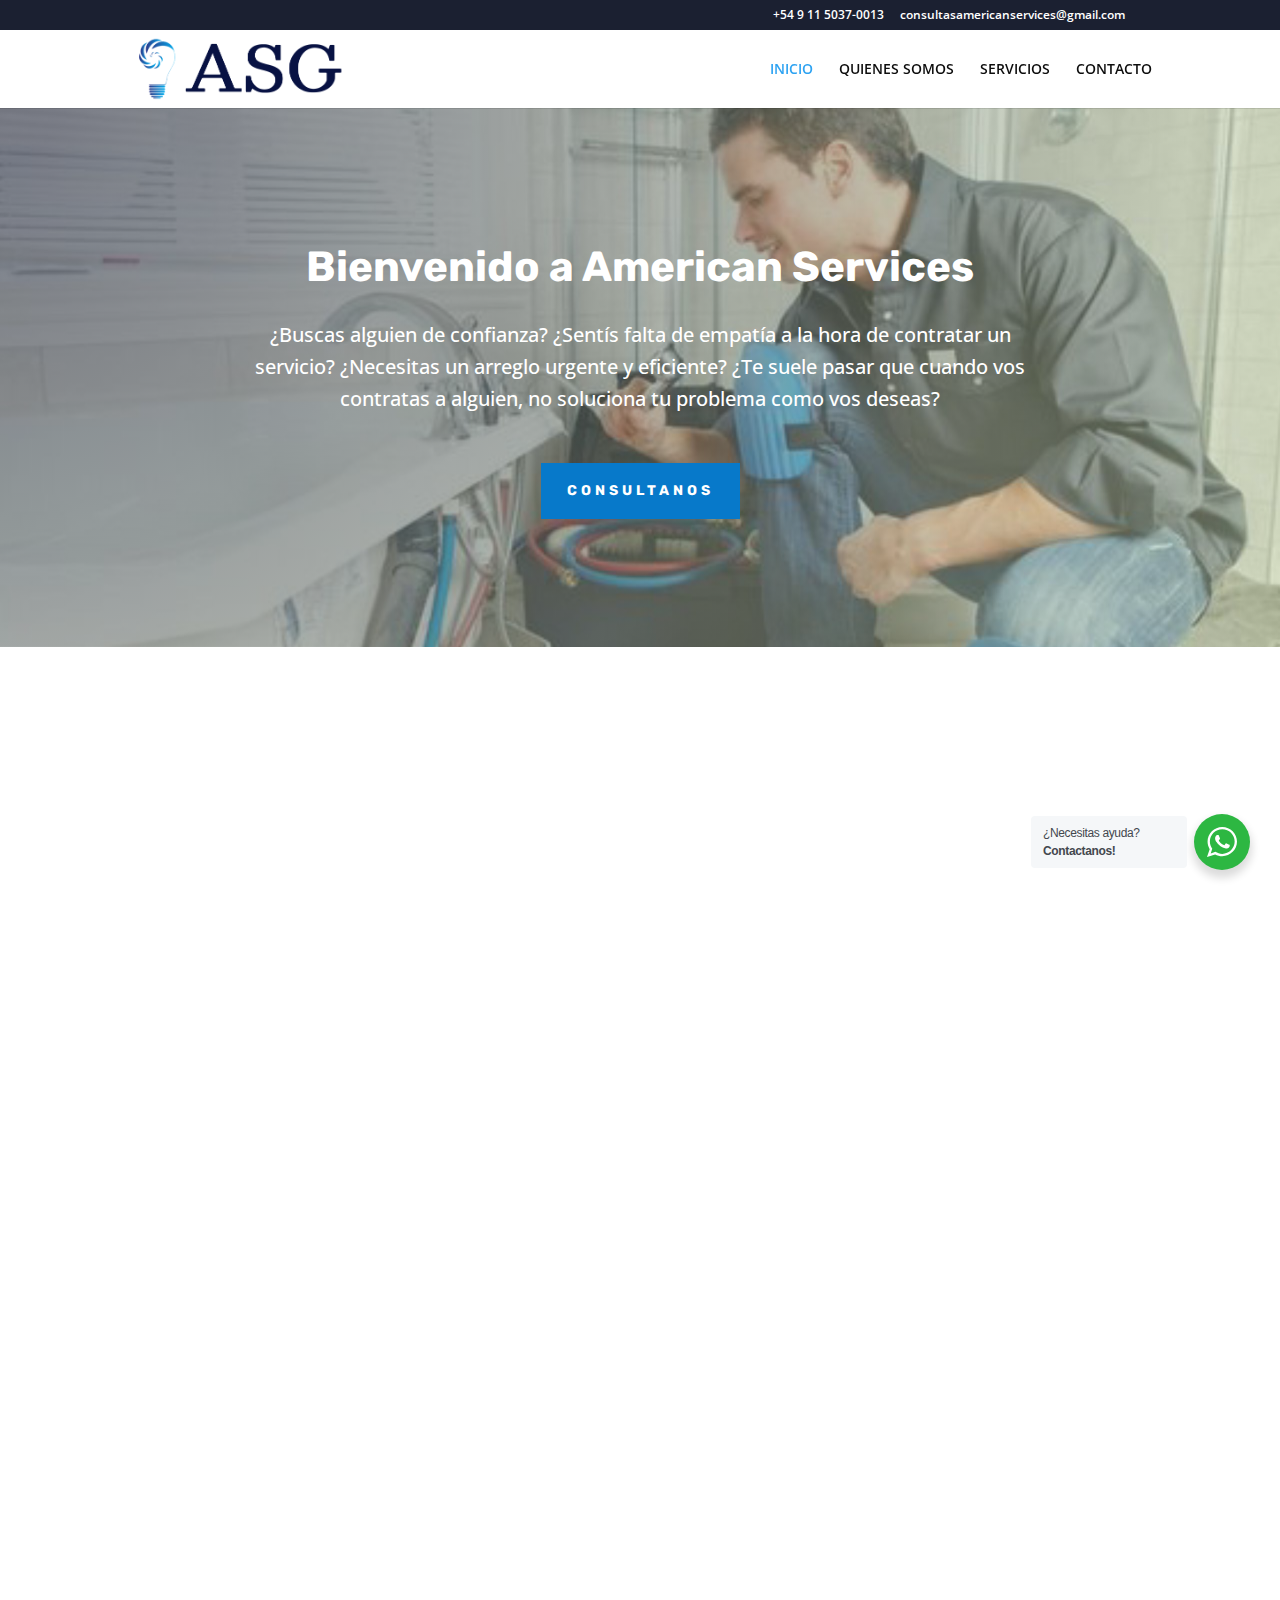
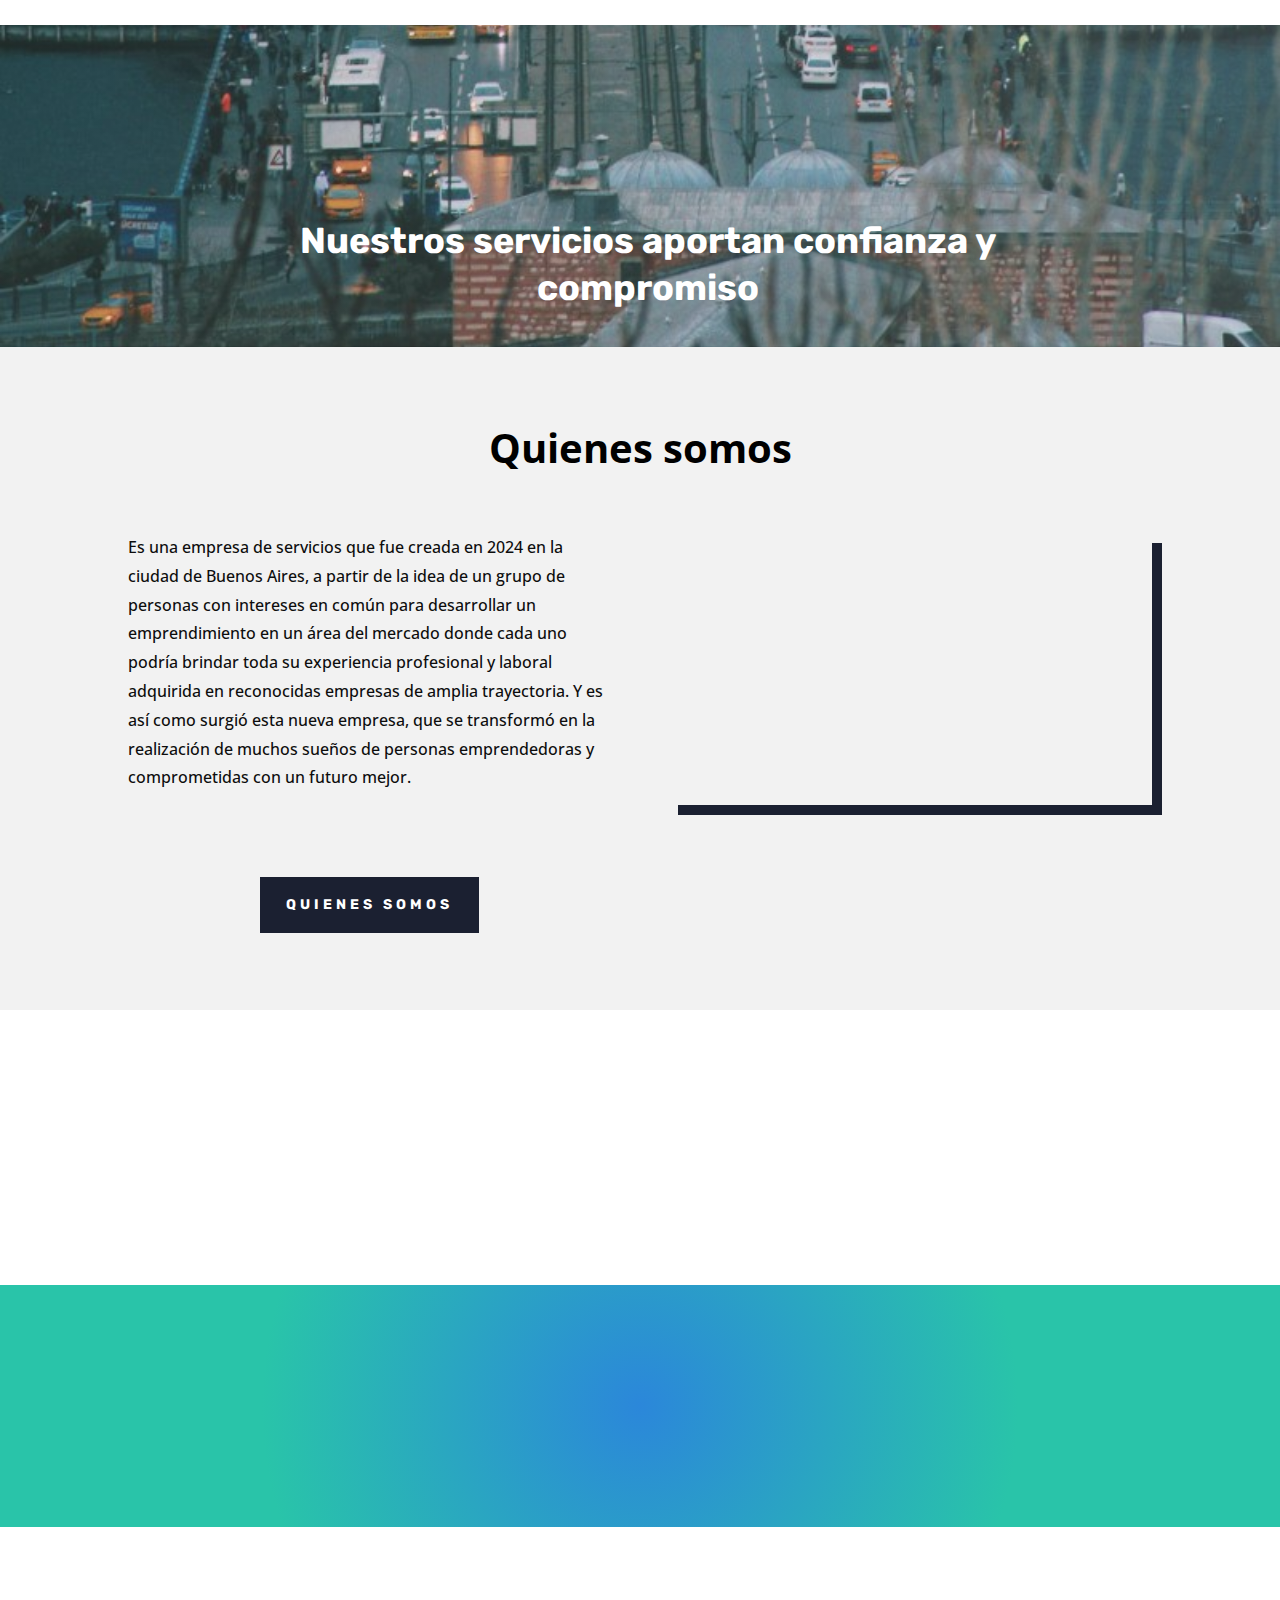
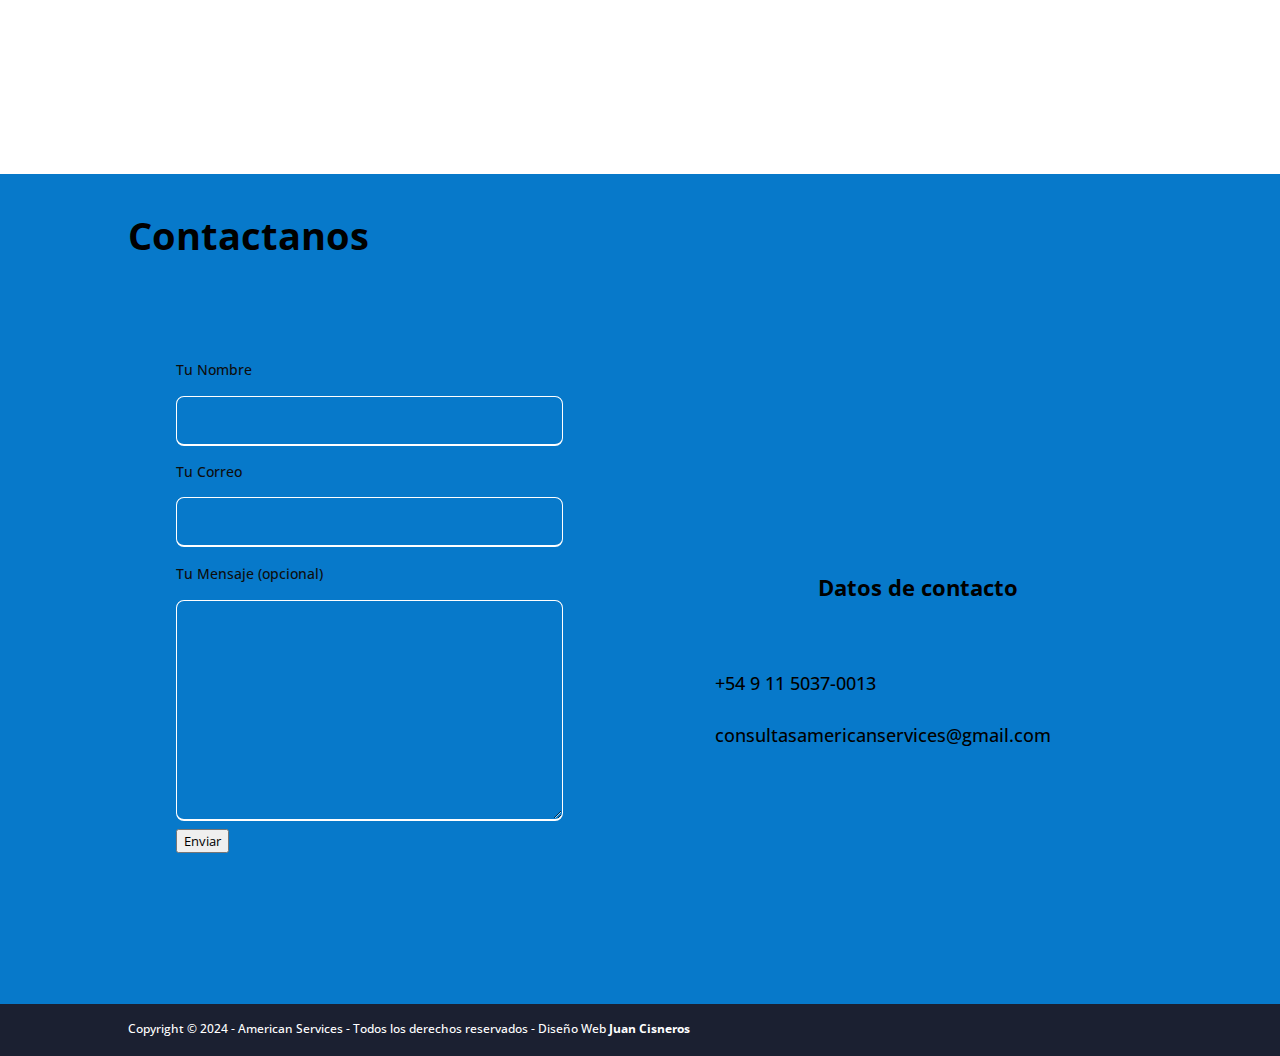
==== index.html @ 522c2b18 "Add files via upload" ====
<!DOCTYPE html>
<html lang="es">

<!-- Mirrored from amperio.com.ar/ by HTTrack Website Copier/3.x [XR&CO'2014], Fri, 26 Jul 2024 03:59:48 GMT -->
<!-- Added by HTTrack --><meta http-equiv="content-type" content="text/html;charset=UTF-8" /><!-- /Added by HTTrack -->
<head>
	<meta charset="UTF-8" />
<meta http-equiv="X-UA-Compatible" content="IE=edge">
	<link rel="pingback" href="xmlrpc.html" />

	<script type="text/javascript">
		document.documentElement.className = 'js';
	</script>

	<meta name='robots' content='index, follow, max-image-preview:large, max-snippet:-1, max-video-preview:-1' />
<script type="text/javascript">
			let jqueryParams=[],jQuery=function(r){return jqueryParams=[...jqueryParams,r],jQuery},$=function(r){return jqueryParams=[...jqueryParams,r],$};window.jQuery=jQuery,window.$=jQuery;let customHeadScripts=!1;jQuery.fn=jQuery.prototype={},$.fn=jQuery.prototype={},jQuery.noConflict=function(r){if(window.jQuery)return jQuery=window.jQuery,$=window.jQuery,customHeadScripts=!0,jQuery.noConflict},jQuery.ready=function(r){jqueryParams=[...jqueryParams,r]},$.ready=function(r){jqueryParams=[...jqueryParams,r]},jQuery.load=function(r){jqueryParams=[...jqueryParams,r]},$.load=function(r){jqueryParams=[...jqueryParams,r]},jQuery.fn.ready=function(r){jqueryParams=[...jqueryParams,r]},$.fn.ready=function(r){jqueryParams=[...jqueryParams,r]};</script>
	<!-- This site is optimized with the Yoast SEO plugin v22.7 - https://yoast.com/wordpress/plugins/seo/ -->
	<title>American Services | Servicios Integrales de Mantenimiento</title>
	<meta name="description" content="Somos expertos en la generación de energía fotovoltaica y estamos comprometidos con la transición energética que aporten valor a nuestro país." />
	<link rel="canonical" href="index.html" />
	<meta property="og:locale" content="es_ES" />
	<meta property="og:type" content="website" />
	<meta property="og:title" content="Amperio | Reduci tu huella de carbono" />
	<meta property="og:description" content="Somos expertos en la generación de energía fotovoltaica y estamos comprometidos con la transición energética que aporten valor a nuestro país." />
	<meta property="og:url" content="https://amperio.com.ar/" />
	<meta property="og:site_name" content="Amperio" />
	<meta property="article:publisher" content="https://www.facebook.com/amperio.energy" />
	<meta property="article:modified_time" content="2024-05-20T21:59:22+00:00" />
	<meta property="og:image" content="wp-content/uploads/2023/08/Logo-vertical-transparencia.png" />
	<meta property="og:image:width" content="1250" />
	<meta property="og:image:height" content="1250" />
	<meta property="og:image:type" content="image/png" />
	<meta name="twitter:card" content="summary_large_image" />
	<script type="application/ld+json" class="yoast-schema-graph">{"@context":"https://schema.org","@graph":[{"@type":"WebPage","@id":"https://amperio.com.ar/","url":"https://amperio.com.ar/","name":"Amperio | Reduci tu huella de carbono","isPartOf":{"@id":"https://amperio.com.ar/#website"},"about":{"@id":"https://amperio.com.ar/#organization"},"datePublished":"2023-08-02T18:26:02+00:00","dateModified":"2024-05-20T21:59:22+00:00","description":"Somos expertos en la generación de energía fotovoltaica y estamos comprometidos con la transición energética que aporten valor a nuestro país.","breadcrumb":{"@id":"https://amperio.com.ar/#breadcrumb"},"inLanguage":"es","potentialAction":[{"@type":"ReadAction","target":["https://amperio.com.ar/"]}]},{"@type":"BreadcrumbList","@id":"https://amperio.com.ar/#breadcrumb","itemListElement":[{"@type":"ListItem","position":1,"name":"Portada"}]},{"@type":"WebSite","@id":"https://amperio.com.ar/#website","url":"https://amperio.com.ar/","name":"Amperio","description":"Reduci tu huella de carbono","publisher":{"@id":"https://amperio.com.ar/#organization"},"potentialAction":[{"@type":"SearchAction","target":{"@type":"EntryPoint","urlTemplate":"https://amperio.com.ar/?s={search_term_string}"},"query-input":"required name=search_term_string"}],"inLanguage":"es"},{"@type":"Organization","@id":"https://amperio.com.ar/#organization","name":"Amperio","alternateName":"Reducí tu huella de carbono","url":"https://amperio.com.ar/","logo":{"@type":"ImageObject","inLanguage":"es","@id":"https://amperio.com.ar/#/schema/logo/image/","url":"https://amperio.com.ar/wp-content/uploads/2023/09/Artboard-1-copy@2x-100.jpg","contentUrl":"https://amperio.com.ar/wp-content/uploads/2023/09/Artboard-1-copy@2x-100.jpg","width":601,"height":600,"caption":"Amperio"},"image":{"@id":"https://amperio.com.ar/#/schema/logo/image/"},"sameAs":["https://www.facebook.com/amperio.energy","https://www.instagram.com/amperio.energy/?hl=es-la"]}]}</script>
	<!-- / Yoast SEO plugin. -->


<link rel='dns-prefetch' href='http://www.googletagmanager.com/' />
<link rel='dns-prefetch' href='http://fonts.googleapis.com/' />
<link rel="alternate" type="application/rss+xml" title="Amperio &raquo; Feed" href="feed/index.html" />
<link rel="alternate" type="application/rss+xml" title="Amperio &raquo; Feed de los comentarios" href="comments/feed/index.html" />
<meta content="Divi v.4.24.1" name="generator"/><style id='wp-block-library-theme-inline-css' type='text/css'>
.wp-block-audio :where(figcaption){color:#555;font-size:13px;text-align:center}.is-dark-theme .wp-block-audio :where(figcaption){color:#ffffffa6}.wp-block-audio{margin:0 0 1em}.wp-block-code{border:1px solid #ccc;border-radius:4px;font-family:Menlo,Consolas,monaco,monospace;padding:.8em 1em}.wp-block-embed :where(figcaption){color:#555;font-size:13px;text-align:center}.is-dark-theme .wp-block-embed :where(figcaption){color:#ffffffa6}.wp-block-embed{margin:0 0 1em}.blocks-gallery-caption{color:#555;font-size:13px;text-align:center}.is-dark-theme .blocks-gallery-caption{color:#ffffffa6}:root :where(.wp-block-image figcaption){color:#555;font-size:13px;text-align:center}.is-dark-theme :root :where(.wp-block-image figcaption){color:#ffffffa6}.wp-block-image{margin:0 0 1em}.wp-block-pullquote{border-bottom:4px solid;border-top:4px solid;color:currentColor;margin-bottom:1.75em}.wp-block-pullquote cite,.wp-block-pullquote footer,.wp-block-pullquote__citation{color:currentColor;font-size:.8125em;font-style:normal;text-transform:uppercase}.wp-block-quote{border-left:.25em solid;margin:0 0 1.75em;padding-left:1em}.wp-block-quote cite,.wp-block-quote footer{color:currentColor;font-size:.8125em;font-style:normal;position:relative}.wp-block-quote.has-text-align-right{border-left:none;border-right:.25em solid;padding-left:0;padding-right:1em}.wp-block-quote.has-text-align-center{border:none;padding-left:0}.wp-block-quote.is-large,.wp-block-quote.is-style-large,.wp-block-quote.is-style-plain{border:none}.wp-block-search .wp-block-search__label{font-weight:700}.wp-block-search__button{border:1px solid #ccc;padding:.375em .625em}:where(.wp-block-group.has-background){padding:1.25em 2.375em}.wp-block-separator.has-css-opacity{opacity:.4}.wp-block-separator{border:none;border-bottom:2px solid;margin-left:auto;margin-right:auto}.wp-block-separator.has-alpha-channel-opacity{opacity:1}.wp-block-separator:not(.is-style-wide):not(.is-style-dots){width:100px}.wp-block-separator.has-background:not(.is-style-dots){border-bottom:none;height:1px}.wp-block-separator.has-background:not(.is-style-wide):not(.is-style-dots){height:2px}.wp-block-table{margin:0 0 1em}.wp-block-table td,.wp-block-table th{word-break:normal}.wp-block-table :where(figcaption){color:#555;font-size:13px;text-align:center}.is-dark-theme .wp-block-table :where(figcaption){color:#ffffffa6}.wp-block-video :where(figcaption){color:#555;font-size:13px;text-align:center}.is-dark-theme .wp-block-video :where(figcaption){color:#ffffffa6}.wp-block-video{margin:0 0 1em}:root :where(.wp-block-template-part.has-background){margin-bottom:0;margin-top:0;padding:1.25em 2.375em}
</style>
<link rel='stylesheet' id='nta-css-popup-css' href='wp-content/plugins/wp-whatsapp/assets/dist/css/styleb6a4.css?ver=6.6.1' type='text/css' media='all' />
<style id='global-styles-inline-css' type='text/css'>
:root{--wp--preset--aspect-ratio--square: 1;--wp--preset--aspect-ratio--4-3: 4/3;--wp--preset--aspect-ratio--3-4: 3/4;--wp--preset--aspect-ratio--3-2: 3/2;--wp--preset--aspect-ratio--2-3: 2/3;--wp--preset--aspect-ratio--16-9: 16/9;--wp--preset--aspect-ratio--9-16: 9/16;--wp--preset--color--black: #000000;--wp--preset--color--cyan-bluish-gray: #abb8c3;--wp--preset--color--white: #ffffff;--wp--preset--color--pale-pink: #f78da7;--wp--preset--color--vivid-red: #cf2e2e;--wp--preset--color--luminous-vivid-orange: #ff6900;--wp--preset--color--luminous-vivid-amber: #fcb900;--wp--preset--color--light-green-cyan: #7bdcb5;--wp--preset--color--vivid-green-cyan: #00d084;--wp--preset--color--pale-cyan-blue: #8ed1fc;--wp--preset--color--vivid-cyan-blue: #0693e3;--wp--preset--color--vivid-purple: #9b51e0;--wp--preset--gradient--vivid-cyan-blue-to-vivid-purple: linear-gradient(135deg,rgba(6,147,227,1) 0%,rgb(155,81,224) 100%);--wp--preset--gradient--light-green-cyan-to-vivid-green-cyan: linear-gradient(135deg,rgb(122,220,180) 0%,rgb(0,208,130) 100%);--wp--preset--gradient--luminous-vivid-amber-to-luminous-vivid-orange: linear-gradient(135deg,rgba(252,185,0,1) 0%,rgba(255,105,0,1) 100%);--wp--preset--gradient--luminous-vivid-orange-to-vivid-red: linear-gradient(135deg,rgba(255,105,0,1) 0%,rgb(207,46,46) 100%);--wp--preset--gradient--very-light-gray-to-cyan-bluish-gray: linear-gradient(135deg,rgb(238,238,238) 0%,rgb(169,184,195) 100%);--wp--preset--gradient--cool-to-warm-spectrum: linear-gradient(135deg,rgb(74,234,220) 0%,rgb(151,120,209) 20%,rgb(207,42,186) 40%,rgb(238,44,130) 60%,rgb(251,105,98) 80%,rgb(254,248,76) 100%);--wp--preset--gradient--blush-light-purple: linear-gradient(135deg,rgb(255,206,236) 0%,rgb(152,150,240) 100%);--wp--preset--gradient--blush-bordeaux: linear-gradient(135deg,rgb(254,205,165) 0%,rgb(254,45,45) 50%,rgb(107,0,62) 100%);--wp--preset--gradient--luminous-dusk: linear-gradient(135deg,rgb(255,203,112) 0%,rgb(199,81,192) 50%,rgb(65,88,208) 100%);--wp--preset--gradient--pale-ocean: linear-gradient(135deg,rgb(255,245,203) 0%,rgb(182,227,212) 50%,rgb(51,167,181) 100%);--wp--preset--gradient--electric-grass: linear-gradient(135deg,rgb(202,248,128) 0%,rgb(113,206,126) 100%);--wp--preset--gradient--midnight: linear-gradient(135deg,rgb(2,3,129) 0%,rgb(40,116,252) 100%);--wp--preset--font-size--small: 13px;--wp--preset--font-size--medium: 20px;--wp--preset--font-size--large: 36px;--wp--preset--font-size--x-large: 42px;--wp--preset--spacing--20: 0.44rem;--wp--preset--spacing--30: 0.67rem;--wp--preset--spacing--40: 1rem;--wp--preset--spacing--50: 1.5rem;--wp--preset--spacing--60: 2.25rem;--wp--preset--spacing--70: 3.38rem;--wp--preset--spacing--80: 5.06rem;--wp--preset--shadow--natural: 6px 6px 9px rgba(0, 0, 0, 0.2);--wp--preset--shadow--deep: 12px 12px 50px rgba(0, 0, 0, 0.4);--wp--preset--shadow--sharp: 6px 6px 0px rgba(0, 0, 0, 0.2);--wp--preset--shadow--outlined: 6px 6px 0px -3px rgba(255, 255, 255, 1), 6px 6px rgba(0, 0, 0, 1);--wp--preset--shadow--crisp: 6px 6px 0px rgba(0, 0, 0, 1);}:root { --wp--style--global--content-size: 823px;--wp--style--global--wide-size: 1080px; }:where(body) { margin: 0; }.wp-site-blocks > .alignleft { float: left; margin-right: 2em; }.wp-site-blocks > .alignright { float: right; margin-left: 2em; }.wp-site-blocks > .aligncenter { justify-content: center; margin-left: auto; margin-right: auto; }:where(.is-layout-flex){gap: 0.5em;}:where(.is-layout-grid){gap: 0.5em;}.is-layout-flow > .alignleft{float: left;margin-inline-start: 0;margin-inline-end: 2em;}.is-layout-flow > .alignright{float: right;margin-inline-start: 2em;margin-inline-end: 0;}.is-layout-flow > .aligncenter{margin-left: auto !important;margin-right: auto !important;}.is-layout-constrained > .alignleft{float: left;margin-inline-start: 0;margin-inline-end: 2em;}.is-layout-constrained > .alignright{float: right;margin-inline-start: 2em;margin-inline-end: 0;}.is-layout-constrained > .aligncenter{margin-left: auto !important;margin-right: auto !important;}.is-layout-constrained > :where(:not(.alignleft):not(.alignright):not(.alignfull)){max-width: var(--wp--style--global--content-size);margin-left: auto !important;margin-right: auto !important;}.is-layout-constrained > .alignwide{max-width: var(--wp--style--global--wide-size);}body .is-layout-flex{display: flex;}.is-layout-flex{flex-wrap: wrap;align-items: center;}.is-layout-flex > :is(*, div){margin: 0;}body .is-layout-grid{display: grid;}.is-layout-grid > :is(*, div){margin: 0;}:root :where(body){padding-top: 0px;padding-right: 0px;padding-bottom: 0px;padding-left: 0px;}a:where(:not(.wp-element-button)){text-decoration: underline;}:root :where(.wp-element-button, .wp-block-button__link){background-color: #32373c;border-width: 0;color: #fff;font-family: inherit;font-size: inherit;line-height: inherit;padding: calc(0.667em + 2px) calc(1.333em + 2px);text-decoration: none;}.has-black-color{color: var(--wp--preset--color--black) !important;}.has-cyan-bluish-gray-color{color: var(--wp--preset--color--cyan-bluish-gray) !important;}.has-white-color{color: var(--wp--preset--color--white) !important;}.has-pale-pink-color{color: var(--wp--preset--color--pale-pink) !important;}.has-vivid-red-color{color: var(--wp--preset--color--vivid-red) !important;}.has-luminous-vivid-orange-color{color: var(--wp--preset--color--luminous-vivid-orange) !important;}.has-luminous-vivid-amber-color{color: var(--wp--preset--color--luminous-vivid-amber) !important;}.has-light-green-cyan-color{color: var(--wp--preset--color--light-green-cyan) !important;}.has-vivid-green-cyan-color{color: var(--wp--preset--color--vivid-green-cyan) !important;}.has-pale-cyan-blue-color{color: var(--wp--preset--color--pale-cyan-blue) !important;}.has-vivid-cyan-blue-color{color: var(--wp--preset--color--vivid-cyan-blue) !important;}.has-vivid-purple-color{color: var(--wp--preset--color--vivid-purple) !important;}.has-black-background-color{background-color: var(--wp--preset--color--black) !important;}.has-cyan-bluish-gray-background-color{background-color: var(--wp--preset--color--cyan-bluish-gray) !important;}.has-white-background-color{background-color: var(--wp--preset--color--white) !important;}.has-pale-pink-background-color{background-color: var(--wp--preset--color--pale-pink) !important;}.has-vivid-red-background-color{background-color: var(--wp--preset--color--vivid-red) !important;}.has-luminous-vivid-orange-background-color{background-color: var(--wp--preset--color--luminous-vivid-orange) !important;}.has-luminous-vivid-amber-background-color{background-color: var(--wp--preset--color--luminous-vivid-amber) !important;}.has-light-green-cyan-background-color{background-color: var(--wp--preset--color--light-green-cyan) !important;}.has-vivid-green-cyan-background-color{background-color: var(--wp--preset--color--vivid-green-cyan) !important;}.has-pale-cyan-blue-background-color{background-color: var(--wp--preset--color--pale-cyan-blue) !important;}.has-vivid-cyan-blue-background-color{background-color: var(--wp--preset--color--vivid-cyan-blue) !important;}.has-vivid-purple-background-color{background-color: var(--wp--preset--color--vivid-purple) !important;}.has-black-border-color{border-color: var(--wp--preset--color--black) !important;}.has-cyan-bluish-gray-border-color{border-color: var(--wp--preset--color--cyan-bluish-gray) !important;}.has-white-border-color{border-color: var(--wp--preset--color--white) !important;}.has-pale-pink-border-color{border-color: var(--wp--preset--color--pale-pink) !important;}.has-vivid-red-border-color{border-color: var(--wp--preset--color--vivid-red) !important;}.has-luminous-vivid-orange-border-color{border-color: var(--wp--preset--color--luminous-vivid-orange) !important;}.has-luminous-vivid-amber-border-color{border-color: var(--wp--preset--color--luminous-vivid-amber) !important;}.has-light-green-cyan-border-color{border-color: var(--wp--preset--color--light-green-cyan) !important;}.has-vivid-green-cyan-border-color{border-color: var(--wp--preset--color--vivid-green-cyan) !important;}.has-pale-cyan-blue-border-color{border-color: var(--wp--preset--color--pale-cyan-blue) !important;}.has-vivid-cyan-blue-border-color{border-color: var(--wp--preset--color--vivid-cyan-blue) !important;}.has-vivid-purple-border-color{border-color: var(--wp--preset--color--vivid-purple) !important;}.has-vivid-cyan-blue-to-vivid-purple-gradient-background{background: var(--wp--preset--gradient--vivid-cyan-blue-to-vivid-purple) !important;}.has-light-green-cyan-to-vivid-green-cyan-gradient-background{background: var(--wp--preset--gradient--light-green-cyan-to-vivid-green-cyan) !important;}.has-luminous-vivid-amber-to-luminous-vivid-orange-gradient-background{background: var(--wp--preset--gradient--luminous-vivid-amber-to-luminous-vivid-orange) !important;}.has-luminous-vivid-orange-to-vivid-red-gradient-background{background: var(--wp--preset--gradient--luminous-vivid-orange-to-vivid-red) !important;}.has-very-light-gray-to-cyan-bluish-gray-gradient-background{background: var(--wp--preset--gradient--very-light-gray-to-cyan-bluish-gray) !important;}.has-cool-to-warm-spectrum-gradient-background{background: var(--wp--preset--gradient--cool-to-warm-spectrum) !important;}.has-blush-light-purple-gradient-background{background: var(--wp--preset--gradient--blush-light-purple) !important;}.has-blush-bordeaux-gradient-background{background: var(--wp--preset--gradient--blush-bordeaux) !important;}.has-luminous-dusk-gradient-background{background: var(--wp--preset--gradient--luminous-dusk) !important;}.has-pale-ocean-gradient-background{background: var(--wp--preset--gradient--pale-ocean) !important;}.has-electric-grass-gradient-background{background: var(--wp--preset--gradient--electric-grass) !important;}.has-midnight-gradient-background{background: var(--wp--preset--gradient--midnight) !important;}.has-small-font-size{font-size: var(--wp--preset--font-size--small) !important;}.has-medium-font-size{font-size: var(--wp--preset--font-size--medium) !important;}.has-large-font-size{font-size: var(--wp--preset--font-size--large) !important;}.has-x-large-font-size{font-size: var(--wp--preset--font-size--x-large) !important;}
:where(.wp-block-post-template.is-layout-flex){gap: 1.25em;}:where(.wp-block-post-template.is-layout-grid){gap: 1.25em;}
:where(.wp-block-columns.is-layout-flex){gap: 2em;}:where(.wp-block-columns.is-layout-grid){gap: 2em;}
:root :where(.wp-block-pullquote){font-size: 1.5em;line-height: 1.6;}
</style>
<link rel='stylesheet' id='tfs-frontend-css' href='wp-content/plugins/cf7-styler-for-divi/assets/css/frontende1fc.css?ver=2.1.1' type='text/css' media='all' />
<link rel='stylesheet' id='contact-form-7-css' href='wp-content/plugins/contact-form-7/includes/css/styles9bd2.css?ver=5.9.4' type='text/css' media='all' />
<link rel='stylesheet' id='dica-lightbox-styles-css' href='wp-content/plugins/dg-carousel/styles/light-box-styles9027.css?ver=2.0.26' type='text/css' media='all' />
<link rel='stylesheet' id='swipe-style-css' href='wp-content/plugins/dg-carousel/styles/swiper.min9027.css?ver=2.0.26' type='text/css' media='all' />
<link rel='stylesheet' id='et-divi-open-sans-css' href='https://fonts.googleapis.com/css?family=Open+Sans:300italic,400italic,600italic,700italic,800italic,400,300,600,700,800&amp;subset=latin,latin-ext&amp;display=swap' type='text/css' media='all' />
<style id='divi-style-inline-inline-css' type='text/css'>
/*!
Theme Name: Divi
Theme URI: http://www.elegantthemes.com/gallery/divi/
Version: 4.24.1
Description: Smart. Flexible. Beautiful. Divi is the most powerful theme in our collection.
Author: Elegant Themes
Author URI: http://www.elegantthemes.com
License: GNU General Public License v2
License URI: http://www.gnu.org/licenses/gpl-2.0.html
*/

a,abbr,acronym,address,applet,b,big,blockquote,body,center,cite,code,dd,del,dfn,div,dl,dt,em,fieldset,font,form,h1,h2,h3,h4,h5,h6,html,i,iframe,img,ins,kbd,label,legend,li,object,ol,p,pre,q,s,samp,small,span,strike,strong,sub,sup,tt,u,ul,var{margin:0;padding:0;border:0;outline:0;font-size:100%;-ms-text-size-adjust:100%;-webkit-text-size-adjust:100%;vertical-align:baseline;background:transparent}body{line-height:1}ol,ul{list-style:none}blockquote,q{quotes:none}blockquote:after,blockquote:before,q:after,q:before{content:"";content:none}blockquote{margin:20px 0 30px;border-left:5px solid;padding-left:20px}:focus{outline:0}del{text-decoration:line-through}pre{overflow:auto;padding:10px}figure{margin:0}table{border-collapse:collapse;border-spacing:0}article,aside,footer,header,hgroup,nav,section{display:block}body{font-family:Open Sans,Arial,sans-serif;font-size:14px;color:#666;background-color:#fff;line-height:1.7em;font-weight:500;-webkit-font-smoothing:antialiased;-moz-osx-font-smoothing:grayscale}body.page-template-page-template-blank-php #page-container{padding-top:0!important}body.et_cover_background{background-size:cover!important;background-position:top!important;background-repeat:no-repeat!important;background-attachment:fixed}a{color:#2ea3f2}a,a:hover{text-decoration:none}p{padding-bottom:1em}p:not(.has-background):last-of-type{padding-bottom:0}p.et_normal_padding{padding-bottom:1em}strong{font-weight:700}cite,em,i{font-style:italic}code,pre{font-family:Courier New,monospace;margin-bottom:10px}ins{text-decoration:none}sub,sup{height:0;line-height:1;position:relative;vertical-align:baseline}sup{bottom:.8em}sub{top:.3em}dl{margin:0 0 1.5em}dl dt{font-weight:700}dd{margin-left:1.5em}blockquote p{padding-bottom:0}embed,iframe,object,video{max-width:100%}h1,h2,h3,h4,h5,h6{color:#333;padding-bottom:10px;line-height:1em;font-weight:500}h1 a,h2 a,h3 a,h4 a,h5 a,h6 a{color:inherit}h1{font-size:30px}h2{font-size:26px}h3{font-size:22px}h4{font-size:18px}h5{font-size:16px}h6{font-size:14px}input{-webkit-appearance:none}input[type=checkbox]{-webkit-appearance:checkbox}input[type=radio]{-webkit-appearance:radio}input.text,input.title,input[type=email],input[type=password],input[type=tel],input[type=text],select,textarea{background-color:#fff;border:1px solid #bbb;padding:2px;color:#4e4e4e}input.text:focus,input.title:focus,input[type=text]:focus,select:focus,textarea:focus{border-color:#2d3940;color:#3e3e3e}input.text,input.title,input[type=text],select,textarea{margin:0}textarea{padding:4px}button,input,select,textarea{font-family:inherit}img{max-width:100%;height:auto}.clear{clear:both}br.clear{margin:0;padding:0}.pagination{clear:both}#et_search_icon:hover,.et-social-icon a:hover,.et_password_protected_form .et_submit_button,.form-submit .et_pb_buttontton.alt.disabled,.nav-single a,.posted_in a{color:#2ea3f2}.et-search-form,blockquote{border-color:#2ea3f2}#main-content{background-color:#fff}.container{width:80%;max-width:1080px;margin:auto;position:relative}body:not(.et-tb) #main-content .container,body:not(.et-tb-has-header) #main-content .container{padding-top:58px}.et_full_width_page #main-content .container:before{display:none}.main_title{margin-bottom:20px}.et_password_protected_form .et_submit_button:hover,.form-submit .et_pb_button:hover{background:rgba(0,0,0,.05)}.et_button_icon_visible .et_pb_button{padding-right:2em;padding-left:.7em}.et_button_icon_visible .et_pb_button:after{opacity:1;margin-left:0}.et_button_left .et_pb_button:hover:after{left:.15em}.et_button_left .et_pb_button:after{margin-left:0;left:1em}.et_button_icon_visible.et_button_left .et_pb_button,.et_button_left .et_pb_button:hover,.et_button_left .et_pb_module .et_pb_button:hover{padding-left:2em;padding-right:.7em}.et_button_icon_visible.et_button_left .et_pb_button:after,.et_button_left .et_pb_button:hover:after{left:.15em}.et_password_protected_form .et_submit_button:hover,.form-submit .et_pb_button:hover{padding:.3em 1em}.et_button_no_icon .et_pb_button:after{display:none}.et_button_no_icon.et_button_icon_visible.et_button_left .et_pb_button,.et_button_no_icon.et_button_left .et_pb_button:hover,.et_button_no_icon .et_pb_button,.et_button_no_icon .et_pb_button:hover{padding:.3em 1em!important}.et_button_custom_icon .et_pb_button:after{line-height:1.7em}.et_button_custom_icon.et_button_icon_visible .et_pb_button:after,.et_button_custom_icon .et_pb_button:hover:after{margin-left:.3em}#left-area .post_format-post-format-gallery .wp-block-gallery:first-of-type{padding:0;margin-bottom:-16px}.entry-content table:not(.variations){border:1px solid #eee;margin:0 0 15px;text-align:left;width:100%}.entry-content thead th,.entry-content tr th{color:#555;font-weight:700;padding:9px 24px}.entry-content tr td{border-top:1px solid #eee;padding:6px 24px}#left-area ul,.entry-content ul,.et-l--body ul,.et-l--footer ul,.et-l--header ul{list-style-type:disc;padding:0 0 23px 1em;line-height:26px}#left-area ol,.entry-content ol,.et-l--body ol,.et-l--footer ol,.et-l--header ol{list-style-type:decimal;list-style-position:inside;padding:0 0 23px;line-height:26px}#left-area ul li ul,.entry-content ul li ol{padding:2px 0 2px 20px}#left-area ol li ul,.entry-content ol li ol,.et-l--body ol li ol,.et-l--footer ol li ol,.et-l--header ol li ol{padding:2px 0 2px 35px}#left-area ul.wp-block-gallery{display:-webkit-box;display:-ms-flexbox;display:flex;-ms-flex-wrap:wrap;flex-wrap:wrap;list-style-type:none;padding:0}#left-area ul.products{padding:0!important;line-height:1.7!important;list-style:none!important}.gallery-item a{display:block}.gallery-caption,.gallery-item a{width:90%}#wpadminbar{z-index:100001}#left-area .post-meta{font-size:14px;padding-bottom:15px}#left-area .post-meta a{text-decoration:none;color:#666}#left-area .et_featured_image{padding-bottom:7px}.single .post{padding-bottom:25px}body.single .et_audio_content{margin-bottom:-6px}.nav-single a{text-decoration:none;color:#2ea3f2;font-size:14px;font-weight:400}.nav-previous{float:left}.nav-next{float:right}.et_password_protected_form p input{background-color:#eee;border:none!important;width:100%!important;border-radius:0!important;font-size:14px;color:#999!important;padding:16px!important;-webkit-box-sizing:border-box;box-sizing:border-box}.et_password_protected_form label{display:none}.et_password_protected_form .et_submit_button{font-family:inherit;display:block;float:right;margin:8px auto 0;cursor:pointer}.post-password-required p.nocomments.container{max-width:100%}.post-password-required p.nocomments.container:before{display:none}.aligncenter,div.post .new-post .aligncenter{display:block;margin-left:auto;margin-right:auto}.wp-caption{border:1px solid #ddd;text-align:center;background-color:#f3f3f3;margin-bottom:10px;max-width:96%;padding:8px}.wp-caption.alignleft{margin:0 30px 20px 0}.wp-caption.alignright{margin:0 0 20px 30px}.wp-caption img{margin:0;padding:0;border:0}.wp-caption p.wp-caption-text{font-size:12px;padding:0 4px 5px;margin:0}.alignright{float:right}.alignleft{float:left}img.alignleft{display:inline;float:left;margin-right:15px}img.alignright{display:inline;float:right;margin-left:15px}.page.et_pb_pagebuilder_layout #main-content{background-color:transparent}body #main-content .et_builder_inner_content>h1,body #main-content .et_builder_inner_content>h2,body #main-content .et_builder_inner_content>h3,body #main-content .et_builder_inner_content>h4,body #main-content .et_builder_inner_content>h5,body #main-content .et_builder_inner_content>h6{line-height:1.4em}body #main-content .et_builder_inner_content>p{line-height:1.7em}.wp-block-pullquote{margin:20px 0 30px}.wp-block-pullquote.has-background blockquote{border-left:none}.wp-block-group.has-background{padding:1.5em 1.5em .5em}@media (min-width:981px){#left-area{width:79.125%;padding-bottom:23px}#main-content .container:before{content:"";position:absolute;top:0;height:100%;width:1px;background-color:#e2e2e2}.et_full_width_page #left-area,.et_no_sidebar #left-area{float:none;width:100%!important}.et_full_width_page #left-area{padding-bottom:0}.et_no_sidebar #main-content .container:before{display:none}}@media (max-width:980px){#page-container{padding-top:80px}.et-tb #page-container,.et-tb-has-header #page-container{padding-top:0!important}#left-area,#sidebar{width:100%!important}#main-content .container:before{display:none!important}.et_full_width_page .et_gallery_item:nth-child(4n+1){clear:none}}@media print{#page-container{padding-top:0!important}}#wp-admin-bar-et-use-visual-builder a:before{font-family:ETmodules!important;content:"\e625";font-size:30px!important;width:28px;margin-top:-3px;color:#974df3!important}#wp-admin-bar-et-use-visual-builder:hover a:before{color:#fff!important}#wp-admin-bar-et-use-visual-builder:hover a,#wp-admin-bar-et-use-visual-builder a:hover{transition:background-color .5s ease;-webkit-transition:background-color .5s ease;-moz-transition:background-color .5s ease;background-color:#7e3bd0!important;color:#fff!important}* html .clearfix,:first-child+html .clearfix{zoom:1}.iphone .et_pb_section_video_bg video::-webkit-media-controls-start-playback-button{display:none!important;-webkit-appearance:none}.et_mobile_device .et_pb_section_parallax .et_pb_parallax_css{background-attachment:scroll}.et-social-twitter a.icon:before{content:"\e094"}.et-social-google-plus a.icon:before{content:"\e096"}.et-social-rss a.icon:before{content:"\e09e"}.ai1ec-single-event:after{content:" ";display:table;clear:both}.evcal_event_details .evcal_evdata_cell .eventon_details_shading_bot.eventon_details_shading_bot{z-index:3}.wp-block-divi-layout{margin-bottom:1em}*{-webkit-box-sizing:border-box;box-sizing:border-box}#et-info-email:before,#et-info-phone:before,#et_search_icon:before,.comment-reply-link:after,.et-cart-info span:before,.et-pb-arrow-next:before,.et-pb-arrow-prev:before,.et-social-icon a:before,.et_audio_container .mejs-playpause-button button:before,.et_audio_container .mejs-volume-button button:before,.et_overlay:before,.et_password_protected_form .et_submit_button:after,.et_pb_button:after,.et_pb_contact_reset:after,.et_pb_contact_submit:after,.et_pb_font_icon:before,.et_pb_newsletter_button:after,.et_pb_pricing_table_button:after,.et_pb_promo_button:after,.et_pb_testimonial:before,.et_pb_toggle_title:before,.form-submit .et_pb_button:after,.mobile_menu_bar:before,a.et_pb_more_button:after{font-family:ETmodules!important;speak:none;font-style:normal;font-weight:400;-webkit-font-feature-settings:normal;font-feature-settings:normal;font-variant:normal;text-transform:none;line-height:1;-webkit-font-smoothing:antialiased;-moz-osx-font-smoothing:grayscale;text-shadow:0 0;direction:ltr}.et-pb-icon,.et_pb_custom_button_icon.et_pb_button:after,.et_pb_login .et_pb_custom_button_icon.et_pb_button:after,.et_pb_woo_custom_button_icon .button.et_pb_custom_button_icon.et_pb_button:after,.et_pb_woo_custom_button_icon .button.et_pb_custom_button_icon.et_pb_button:hover:after{content:attr(data-icon)}.et-pb-icon{font-family:ETmodules;speak:none;font-weight:400;-webkit-font-feature-settings:normal;font-feature-settings:normal;font-variant:normal;text-transform:none;line-height:1;-webkit-font-smoothing:antialiased;font-size:96px;font-style:normal;display:inline-block;-webkit-box-sizing:border-box;box-sizing:border-box;direction:ltr}#et-ajax-saving{display:none;-webkit-transition:background .3s,-webkit-box-shadow .3s;transition:background .3s,-webkit-box-shadow .3s;transition:background .3s,box-shadow .3s;transition:background .3s,box-shadow .3s,-webkit-box-shadow .3s;-webkit-box-shadow:rgba(0,139,219,.247059) 0 0 60px;box-shadow:0 0 60px rgba(0,139,219,.247059);position:fixed;top:50%;left:50%;width:50px;height:50px;background:#fff;border-radius:50px;margin:-25px 0 0 -25px;z-index:999999;text-align:center}#et-ajax-saving img{margin:9px}.et-safe-mode-indicator,.et-safe-mode-indicator:focus,.et-safe-mode-indicator:hover{-webkit-box-shadow:0 5px 10px rgba(41,196,169,.15);box-shadow:0 5px 10px rgba(41,196,169,.15);background:#29c4a9;color:#fff;font-size:14px;font-weight:600;padding:12px;line-height:16px;border-radius:3px;position:fixed;bottom:30px;right:30px;z-index:999999;text-decoration:none;font-family:Open Sans,sans-serif;-webkit-font-smoothing:antialiased;-moz-osx-font-smoothing:grayscale}.et_pb_button{font-size:20px;font-weight:500;padding:.3em 1em;line-height:1.7em!important;background-color:transparent;background-size:cover;background-position:50%;background-repeat:no-repeat;border:2px solid;border-radius:3px;-webkit-transition-duration:.2s;transition-duration:.2s;-webkit-transition-property:all!important;transition-property:all!important}.et_pb_button,.et_pb_button_inner{position:relative}.et_pb_button:hover,.et_pb_module .et_pb_button:hover{border:2px solid transparent;padding:.3em 2em .3em .7em}.et_pb_button:hover{background-color:hsla(0,0%,100%,.2)}.et_pb_bg_layout_light.et_pb_button:hover,.et_pb_bg_layout_light .et_pb_button:hover{background-color:rgba(0,0,0,.05)}.et_pb_button:after,.et_pb_button:before{font-size:32px;line-height:1em;content:"\35";opacity:0;position:absolute;margin-left:-1em;-webkit-transition:all .2s;transition:all .2s;text-transform:none;-webkit-font-feature-settings:"kern" off;font-feature-settings:"kern" off;font-variant:none;font-style:normal;font-weight:400;text-shadow:none}.et_pb_button.et_hover_enabled:hover:after,.et_pb_button.et_pb_hovered:hover:after{-webkit-transition:none!important;transition:none!important}.et_pb_button:before{display:none}.et_pb_button:hover:after{opacity:1;margin-left:0}.et_pb_column_1_3 h1,.et_pb_column_1_4 h1,.et_pb_column_1_5 h1,.et_pb_column_1_6 h1,.et_pb_column_2_5 h1{font-size:26px}.et_pb_column_1_3 h2,.et_pb_column_1_4 h2,.et_pb_column_1_5 h2,.et_pb_column_1_6 h2,.et_pb_column_2_5 h2{font-size:23px}.et_pb_column_1_3 h3,.et_pb_column_1_4 h3,.et_pb_column_1_5 h3,.et_pb_column_1_6 h3,.et_pb_column_2_5 h3{font-size:20px}.et_pb_column_1_3 h4,.et_pb_column_1_4 h4,.et_pb_column_1_5 h4,.et_pb_column_1_6 h4,.et_pb_column_2_5 h4{font-size:18px}.et_pb_column_1_3 h5,.et_pb_column_1_4 h5,.et_pb_column_1_5 h5,.et_pb_column_1_6 h5,.et_pb_column_2_5 h5{font-size:16px}.et_pb_column_1_3 h6,.et_pb_column_1_4 h6,.et_pb_column_1_5 h6,.et_pb_column_1_6 h6,.et_pb_column_2_5 h6{font-size:15px}.et_pb_bg_layout_dark,.et_pb_bg_layout_dark h1,.et_pb_bg_layout_dark h2,.et_pb_bg_layout_dark h3,.et_pb_bg_layout_dark h4,.et_pb_bg_layout_dark h5,.et_pb_bg_layout_dark h6{color:#fff!important}.et_pb_module.et_pb_text_align_left{text-align:left}.et_pb_module.et_pb_text_align_center{text-align:center}.et_pb_module.et_pb_text_align_right{text-align:right}.et_pb_module.et_pb_text_align_justified{text-align:justify}.clearfix:after{visibility:hidden;display:block;font-size:0;content:" ";clear:both;height:0}.et_pb_bg_layout_light .et_pb_more_button{color:#2ea3f2}.et_builder_inner_content{position:relative;z-index:1}header .et_builder_inner_content{z-index:2}.et_pb_css_mix_blend_mode_passthrough{mix-blend-mode:unset!important}.et_pb_image_container{margin:-20px -20px 29px}.et_pb_module_inner{position:relative}.et_hover_enabled_preview{z-index:2}.et_hover_enabled:hover{position:relative;z-index:2}.et_pb_all_tabs,.et_pb_module,.et_pb_posts_nav a,.et_pb_tab,.et_pb_with_background{position:relative;background-size:cover;background-position:50%;background-repeat:no-repeat}.et_pb_background_mask,.et_pb_background_pattern{bottom:0;left:0;position:absolute;right:0;top:0}.et_pb_background_mask{background-size:calc(100% + 2px) calc(100% + 2px);background-repeat:no-repeat;background-position:50%;overflow:hidden}.et_pb_background_pattern{background-position:0 0;background-repeat:repeat}.et_pb_with_border{position:relative;border:0 solid #333}.post-password-required .et_pb_row{padding:0;width:100%}.post-password-required .et_password_protected_form{min-height:0}body.et_pb_pagebuilder_layout.et_pb_show_title .post-password-required .et_password_protected_form h1,body:not(.et_pb_pagebuilder_layout) .post-password-required .et_password_protected_form h1{display:none}.et_pb_no_bg{padding:0!important}.et_overlay.et_pb_inline_icon:before,.et_pb_inline_icon:before{content:attr(data-icon)}.et_pb_more_button{color:inherit;text-shadow:none;text-decoration:none;display:inline-block;margin-top:20px}.et_parallax_bg_wrap{overflow:hidden;position:absolute;top:0;right:0;bottom:0;left:0}.et_parallax_bg{background-repeat:no-repeat;background-position:top;background-size:cover;position:absolute;bottom:0;left:0;width:100%;height:100%;display:block}.et_parallax_bg.et_parallax_bg__hover,.et_parallax_bg.et_parallax_bg_phone,.et_parallax_bg.et_parallax_bg_tablet,.et_parallax_gradient.et_parallax_gradient__hover,.et_parallax_gradient.et_parallax_gradient_phone,.et_parallax_gradient.et_parallax_gradient_tablet,.et_pb_section_parallax_hover:hover .et_parallax_bg:not(.et_parallax_bg__hover),.et_pb_section_parallax_hover:hover .et_parallax_gradient:not(.et_parallax_gradient__hover){display:none}.et_pb_section_parallax_hover:hover .et_parallax_bg.et_parallax_bg__hover,.et_pb_section_parallax_hover:hover .et_parallax_gradient.et_parallax_gradient__hover{display:block}.et_parallax_gradient{bottom:0;display:block;left:0;position:absolute;right:0;top:0}.et_pb_module.et_pb_section_parallax,.et_pb_posts_nav a.et_pb_section_parallax,.et_pb_tab.et_pb_section_parallax{position:relative}.et_pb_section_parallax .et_pb_parallax_css,.et_pb_slides .et_parallax_bg.et_pb_parallax_css{background-attachment:fixed}body.et-bfb .et_pb_section_parallax .et_pb_parallax_css,body.et-bfb .et_pb_slides .et_parallax_bg.et_pb_parallax_css{background-attachment:scroll;bottom:auto}.et_pb_section_parallax.et_pb_column .et_pb_module,.et_pb_section_parallax.et_pb_row .et_pb_column,.et_pb_section_parallax.et_pb_row .et_pb_module{z-index:9;position:relative}.et_pb_more_button:hover:after{opacity:1;margin-left:0}.et_pb_preload .et_pb_section_video_bg,.et_pb_preload>div{visibility:hidden}.et_pb_preload,.et_pb_section.et_pb_section_video.et_pb_preload{position:relative;background:#464646!important}.et_pb_preload:before{content:"";position:absolute;top:50%;left:50%;background:url(wp-content/themes/Divi/includes/builder/styles/images/preloader.gif) no-repeat;border-radius:32px;width:32px;height:32px;margin:-16px 0 0 -16px}.box-shadow-overlay{position:absolute;top:0;left:0;width:100%;height:100%;z-index:10;pointer-events:none}.et_pb_section>.box-shadow-overlay~.et_pb_row{z-index:11}body.safari .section_has_divider{will-change:transform}.et_pb_row>.box-shadow-overlay{z-index:8}.has-box-shadow-overlay{position:relative}.et_clickable{cursor:pointer}.screen-reader-text{border:0;clip:rect(1px,1px,1px,1px);-webkit-clip-path:inset(50%);clip-path:inset(50%);height:1px;margin:-1px;overflow:hidden;padding:0;position:absolute!important;width:1px;word-wrap:normal!important}.et_multi_view_hidden,.et_multi_view_hidden_image{display:none!important}@keyframes multi-view-image-fade{0%{opacity:0}10%{opacity:.1}20%{opacity:.2}30%{opacity:.3}40%{opacity:.4}50%{opacity:.5}60%{opacity:.6}70%{opacity:.7}80%{opacity:.8}90%{opacity:.9}to{opacity:1}}.et_multi_view_image__loading{visibility:hidden}.et_multi_view_image__loaded{-webkit-animation:multi-view-image-fade .5s;animation:multi-view-image-fade .5s}#et-pb-motion-effects-offset-tracker{visibility:hidden!important;opacity:0;position:absolute;top:0;left:0}.et-pb-before-scroll-animation{opacity:0}header.et-l.et-l--header:after{clear:both;display:block;content:""}.et_pb_module{-webkit-animation-timing-function:linear;animation-timing-function:linear;-webkit-animation-duration:.2s;animation-duration:.2s}@-webkit-keyframes fadeBottom{0%{opacity:0;-webkit-transform:translateY(10%);transform:translateY(10%)}to{opacity:1;-webkit-transform:translateY(0);transform:translateY(0)}}@keyframes fadeBottom{0%{opacity:0;-webkit-transform:translateY(10%);transform:translateY(10%)}to{opacity:1;-webkit-transform:translateY(0);transform:translateY(0)}}@-webkit-keyframes fadeLeft{0%{opacity:0;-webkit-transform:translateX(-10%);transform:translateX(-10%)}to{opacity:1;-webkit-transform:translateX(0);transform:translateX(0)}}@keyframes fadeLeft{0%{opacity:0;-webkit-transform:translateX(-10%);transform:translateX(-10%)}to{opacity:1;-webkit-transform:translateX(0);transform:translateX(0)}}@-webkit-keyframes fadeRight{0%{opacity:0;-webkit-transform:translateX(10%);transform:translateX(10%)}to{opacity:1;-webkit-transform:translateX(0);transform:translateX(0)}}@keyframes fadeRight{0%{opacity:0;-webkit-transform:translateX(10%);transform:translateX(10%)}to{opacity:1;-webkit-transform:translateX(0);transform:translateX(0)}}@-webkit-keyframes fadeTop{0%{opacity:0;-webkit-transform:translateY(-10%);transform:translateY(-10%)}to{opacity:1;-webkit-transform:translateX(0);transform:translateX(0)}}@keyframes fadeTop{0%{opacity:0;-webkit-transform:translateY(-10%);transform:translateY(-10%)}to{opacity:1;-webkit-transform:translateX(0);transform:translateX(0)}}@-webkit-keyframes fadeIn{0%{opacity:0}to{opacity:1}}@keyframes fadeIn{0%{opacity:0}to{opacity:1}}.et-waypoint:not(.et_pb_counters){opacity:0}@media (min-width:981px){.et_pb_section.et_section_specialty div.et_pb_row .et_pb_column .et_pb_column .et_pb_module.et-last-child,.et_pb_section.et_section_specialty div.et_pb_row .et_pb_column .et_pb_column .et_pb_module:last-child,.et_pb_section.et_section_specialty div.et_pb_row .et_pb_column .et_pb_row_inner .et_pb_column .et_pb_module.et-last-child,.et_pb_section.et_section_specialty div.et_pb_row .et_pb_column .et_pb_row_inner .et_pb_column .et_pb_module:last-child,.et_pb_section div.et_pb_row .et_pb_column .et_pb_module.et-last-child,.et_pb_section div.et_pb_row .et_pb_column .et_pb_module:last-child{margin-bottom:0}}@media (max-width:980px){.et_overlay.et_pb_inline_icon_tablet:before,.et_pb_inline_icon_tablet:before{content:attr(data-icon-tablet)}.et_parallax_bg.et_parallax_bg_tablet_exist,.et_parallax_gradient.et_parallax_gradient_tablet_exist{display:none}.et_parallax_bg.et_parallax_bg_tablet,.et_parallax_gradient.et_parallax_gradient_tablet{display:block}.et_pb_column .et_pb_module{margin-bottom:30px}.et_pb_row .et_pb_column .et_pb_module.et-last-child,.et_pb_row .et_pb_column .et_pb_module:last-child,.et_section_specialty .et_pb_row .et_pb_column .et_pb_module.et-last-child,.et_section_specialty .et_pb_row .et_pb_column .et_pb_module:last-child{margin-bottom:0}.et_pb_more_button{display:inline-block!important}.et_pb_bg_layout_light_tablet.et_pb_button,.et_pb_bg_layout_light_tablet.et_pb_module.et_pb_button,.et_pb_bg_layout_light_tablet .et_pb_more_button{color:#2ea3f2}.et_pb_bg_layout_light_tablet .et_pb_forgot_password a{color:#666}.et_pb_bg_layout_light_tablet h1,.et_pb_bg_layout_light_tablet h2,.et_pb_bg_layout_light_tablet h3,.et_pb_bg_layout_light_tablet h4,.et_pb_bg_layout_light_tablet h5,.et_pb_bg_layout_light_tablet h6{color:#333!important}.et_pb_module .et_pb_bg_layout_light_tablet.et_pb_button{color:#2ea3f2!important}.et_pb_bg_layout_light_tablet{color:#666!important}.et_pb_bg_layout_dark_tablet,.et_pb_bg_layout_dark_tablet h1,.et_pb_bg_layout_dark_tablet h2,.et_pb_bg_layout_dark_tablet h3,.et_pb_bg_layout_dark_tablet h4,.et_pb_bg_layout_dark_tablet h5,.et_pb_bg_layout_dark_tablet h6{color:#fff!important}.et_pb_bg_layout_dark_tablet.et_pb_button,.et_pb_bg_layout_dark_tablet.et_pb_module.et_pb_button,.et_pb_bg_layout_dark_tablet .et_pb_more_button{color:inherit}.et_pb_bg_layout_dark_tablet .et_pb_forgot_password a{color:#fff}.et_pb_module.et_pb_text_align_left-tablet{text-align:left}.et_pb_module.et_pb_text_align_center-tablet{text-align:center}.et_pb_module.et_pb_text_align_right-tablet{text-align:right}.et_pb_module.et_pb_text_align_justified-tablet{text-align:justify}}@media (max-width:767px){.et_pb_more_button{display:inline-block!important}.et_overlay.et_pb_inline_icon_phone:before,.et_pb_inline_icon_phone:before{content:attr(data-icon-phone)}.et_parallax_bg.et_parallax_bg_phone_exist,.et_parallax_gradient.et_parallax_gradient_phone_exist{display:none}.et_parallax_bg.et_parallax_bg_phone,.et_parallax_gradient.et_parallax_gradient_phone{display:block}.et-hide-mobile{display:none!important}.et_pb_bg_layout_light_phone.et_pb_button,.et_pb_bg_layout_light_phone.et_pb_module.et_pb_button,.et_pb_bg_layout_light_phone .et_pb_more_button{color:#2ea3f2}.et_pb_bg_layout_light_phone .et_pb_forgot_password a{color:#666}.et_pb_bg_layout_light_phone h1,.et_pb_bg_layout_light_phone h2,.et_pb_bg_layout_light_phone h3,.et_pb_bg_layout_light_phone h4,.et_pb_bg_layout_light_phone h5,.et_pb_bg_layout_light_phone h6{color:#333!important}.et_pb_module .et_pb_bg_layout_light_phone.et_pb_button{color:#2ea3f2!important}.et_pb_bg_layout_light_phone{color:#666!important}.et_pb_bg_layout_dark_phone,.et_pb_bg_layout_dark_phone h1,.et_pb_bg_layout_dark_phone h2,.et_pb_bg_layout_dark_phone h3,.et_pb_bg_layout_dark_phone h4,.et_pb_bg_layout_dark_phone h5,.et_pb_bg_layout_dark_phone h6{color:#fff!important}.et_pb_bg_layout_dark_phone.et_pb_button,.et_pb_bg_layout_dark_phone.et_pb_module.et_pb_button,.et_pb_bg_layout_dark_phone .et_pb_more_button{color:inherit}.et_pb_module .et_pb_bg_layout_dark_phone.et_pb_button{color:#fff!important}.et_pb_bg_layout_dark_phone .et_pb_forgot_password a{color:#fff}.et_pb_module.et_pb_text_align_left-phone{text-align:left}.et_pb_module.et_pb_text_align_center-phone{text-align:center}.et_pb_module.et_pb_text_align_right-phone{text-align:right}.et_pb_module.et_pb_text_align_justified-phone{text-align:justify}}@media (max-width:479px){a.et_pb_more_button{display:block}}@media (min-width:768px) and (max-width:980px){[data-et-multi-view-load-tablet-hidden=true]:not(.et_multi_view_swapped){display:none!important}}@media (max-width:767px){[data-et-multi-view-load-phone-hidden=true]:not(.et_multi_view_swapped){display:none!important}}.et_pb_menu.et_pb_menu--style-inline_centered_logo .et_pb_menu__menu nav ul{-webkit-box-pack:center;-ms-flex-pack:center;justify-content:center}@-webkit-keyframes multi-view-image-fade{0%{-webkit-transform:scale(1);transform:scale(1);opacity:1}50%{-webkit-transform:scale(1.01);transform:scale(1.01);opacity:1}to{-webkit-transform:scale(1);transform:scale(1);opacity:1}}
</style>
<style id='divi-dynamic-critical-inline-css' type='text/css'>
@font-face{font-family:ETmodules;font-display:block;src:url(wp-content/themes/Divi/core/admin/fonts/modules/all/modules.eot);src:url(//amperio.com.ar/wp-content/themes/Divi/core/admin/fonts/modules/all/modules.eot?#iefix) format("embedded-opentype"),url(//amperio.com.ar/wp-content/themes/Divi/core/admin/fonts/modules/all/modules.woff) format("woff"),url(//amperio.com.ar/wp-content/themes/Divi/core/admin/fonts/modules/all/modules.ttf) format("truetype"),url(//amperio.com.ar/wp-content/themes/Divi/core/admin/fonts/modules/all/modules.svg#ETmodules) format("svg");font-weight:400;font-style:normal}
@media (min-width:981px){.et_pb_gutters3 .et_pb_column,.et_pb_gutters3.et_pb_row .et_pb_column{margin-right:5.5%}.et_pb_gutters3 .et_pb_column_4_4,.et_pb_gutters3.et_pb_row .et_pb_column_4_4{width:100%}.et_pb_gutters3 .et_pb_column_4_4 .et_pb_module,.et_pb_gutters3.et_pb_row .et_pb_column_4_4 .et_pb_module{margin-bottom:2.75%}.et_pb_gutters3 .et_pb_column_3_4,.et_pb_gutters3.et_pb_row .et_pb_column_3_4{width:73.625%}.et_pb_gutters3 .et_pb_column_3_4 .et_pb_module,.et_pb_gutters3.et_pb_row .et_pb_column_3_4 .et_pb_module{margin-bottom:3.735%}.et_pb_gutters3 .et_pb_column_2_3,.et_pb_gutters3.et_pb_row .et_pb_column_2_3{width:64.833%}.et_pb_gutters3 .et_pb_column_2_3 .et_pb_module,.et_pb_gutters3.et_pb_row .et_pb_column_2_3 .et_pb_module{margin-bottom:4.242%}.et_pb_gutters3 .et_pb_column_3_5,.et_pb_gutters3.et_pb_row .et_pb_column_3_5{width:57.8%}.et_pb_gutters3 .et_pb_column_3_5 .et_pb_module,.et_pb_gutters3.et_pb_row .et_pb_column_3_5 .et_pb_module{margin-bottom:4.758%}.et_pb_gutters3 .et_pb_column_1_2,.et_pb_gutters3.et_pb_row .et_pb_column_1_2{width:47.25%}.et_pb_gutters3 .et_pb_column_1_2 .et_pb_module,.et_pb_gutters3.et_pb_row .et_pb_column_1_2 .et_pb_module{margin-bottom:5.82%}.et_pb_gutters3 .et_pb_column_2_5,.et_pb_gutters3.et_pb_row .et_pb_column_2_5{width:36.7%}.et_pb_gutters3 .et_pb_column_2_5 .et_pb_module,.et_pb_gutters3.et_pb_row .et_pb_column_2_5 .et_pb_module{margin-bottom:7.493%}.et_pb_gutters3 .et_pb_column_1_3,.et_pb_gutters3.et_pb_row .et_pb_column_1_3{width:29.6667%}.et_pb_gutters3 .et_pb_column_1_3 .et_pb_module,.et_pb_gutters3.et_pb_row .et_pb_column_1_3 .et_pb_module{margin-bottom:9.27%}.et_pb_gutters3 .et_pb_column_1_4,.et_pb_gutters3.et_pb_row .et_pb_column_1_4{width:20.875%}.et_pb_gutters3 .et_pb_column_1_4 .et_pb_module,.et_pb_gutters3.et_pb_row .et_pb_column_1_4 .et_pb_module{margin-bottom:13.174%}.et_pb_gutters3 .et_pb_column_1_5,.et_pb_gutters3.et_pb_row .et_pb_column_1_5{width:15.6%}.et_pb_gutters3 .et_pb_column_1_5 .et_pb_module,.et_pb_gutters3.et_pb_row .et_pb_column_1_5 .et_pb_module{margin-bottom:17.628%}.et_pb_gutters3 .et_pb_column_1_6,.et_pb_gutters3.et_pb_row .et_pb_column_1_6{width:12.0833%}.et_pb_gutters3 .et_pb_column_1_6 .et_pb_module,.et_pb_gutters3.et_pb_row .et_pb_column_1_6 .et_pb_module{margin-bottom:22.759%}.et_pb_gutters3 .et_full_width_page.woocommerce-page ul.products li.product{width:20.875%;margin-right:5.5%;margin-bottom:5.5%}.et_pb_gutters3.et_left_sidebar.woocommerce-page #main-content ul.products li.product,.et_pb_gutters3.et_right_sidebar.woocommerce-page #main-content ul.products li.product{width:28.353%;margin-right:7.47%}.et_pb_gutters3.et_left_sidebar.woocommerce-page #main-content ul.products.columns-1 li.product,.et_pb_gutters3.et_right_sidebar.woocommerce-page #main-content ul.products.columns-1 li.product{width:100%;margin-right:0}.et_pb_gutters3.et_left_sidebar.woocommerce-page #main-content ul.products.columns-2 li.product,.et_pb_gutters3.et_right_sidebar.woocommerce-page #main-content ul.products.columns-2 li.product{width:48%;margin-right:4%}.et_pb_gutters3.et_left_sidebar.woocommerce-page #main-content ul.products.columns-2 li:nth-child(2n+2),.et_pb_gutters3.et_right_sidebar.woocommerce-page #main-content ul.products.columns-2 li:nth-child(2n+2){margin-right:0}.et_pb_gutters3.et_left_sidebar.woocommerce-page #main-content ul.products.columns-2 li:nth-child(3n+1),.et_pb_gutters3.et_right_sidebar.woocommerce-page #main-content ul.products.columns-2 li:nth-child(3n+1){clear:none}}
#et-secondary-menu li,#top-menu li{word-wrap:break-word}.nav li ul,.et_mobile_menu{border-color:#2EA3F2 }.mobile_menu_bar:before,.mobile_menu_bar:after,#top-menu li.current-menu-ancestor>a,#top-menu li.current-menu-item>a{color:#2EA3F2 !important}#main-header{-webkit-transition:background-color 0.4s, color 0.4s, opacity 0.4s ease-in-out, -webkit-transform 0.4s;transition:background-color 0.4s, color 0.4s, opacity 0.4s ease-in-out, -webkit-transform 0.4s;transition:background-color 0.4s, color 0.4s, transform 0.4s, opacity 0.4s ease-in-out;transition:background-color 0.4s, color 0.4s, transform 0.4s, opacity 0.4s ease-in-out, -webkit-transform 0.4s}#main-header.et-disabled-animations *{-webkit-transition-duration:0s !important;transition-duration:0s !important}.container{text-align:left;position:relative}.et_fixed_nav.et_show_nav #page-container{padding-top:80px}.et_fixed_nav.et_show_nav.et-tb #page-container,.et_fixed_nav.et_show_nav.et-tb-has-header #page-container{padding-top:0 !important}.et_fixed_nav.et_show_nav.et_secondary_nav_enabled #page-container{padding-top:111px}.et_fixed_nav.et_show_nav.et_secondary_nav_enabled.et_header_style_centered #page-container{padding-top:177px}.et_fixed_nav.et_show_nav.et_header_style_centered #page-container{padding-top:147px}.et_fixed_nav #main-header{position:fixed}.et-cloud-item-editor #page-container{padding-top:0 !important}.et_header_style_left #et-top-navigation{padding-top:33px}.et_header_style_left #et-top-navigation nav>ul>li>a{padding-bottom:33px}.et_header_style_left .logo_container{position:absolute;height:100%;width:100%}.et_header_style_left #et-top-navigation .mobile_menu_bar{padding-bottom:24px}.et_hide_search_icon #et_top_search{display:none !important}#logo{width:auto;-webkit-transition:all 0.4s ease-in-out;transition:all 0.4s ease-in-out;margin-bottom:0;max-height:54%;display:inline-block;float:none;vertical-align:middle;-webkit-transform:translate3d(0, 0, 0)}.et_pb_svg_logo #logo{height:54%}.logo_container{-webkit-transition:all 0.4s ease-in-out;transition:all 0.4s ease-in-out}span.logo_helper{display:inline-block;height:100%;vertical-align:middle;width:0}.safari .centered-inline-logo-wrap{-webkit-transform:translate3d(0, 0, 0);-webkit-transition:all 0.4s ease-in-out;transition:all 0.4s ease-in-out}#et-define-logo-wrap img{width:100%}.gecko #et-define-logo-wrap.svg-logo{position:relative !important}#top-menu-nav,#top-menu{line-height:0}#et-top-navigation{font-weight:600}.et_fixed_nav #et-top-navigation{-webkit-transition:all 0.4s ease-in-out;transition:all 0.4s ease-in-out}.et-cart-info span:before{content:"\e07a";margin-right:10px;position:relative}nav#top-menu-nav,#top-menu,nav.et-menu-nav,.et-menu{float:left}#top-menu li{display:inline-block;font-size:14px;padding-right:22px}#top-menu>li:last-child{padding-right:0}.et_fullwidth_nav.et_non_fixed_nav.et_header_style_left #top-menu>li:last-child>ul.sub-menu{right:0}#top-menu a{color:rgba(0,0,0,0.6);text-decoration:none;display:block;position:relative;-webkit-transition:opacity 0.4s ease-in-out, background-color 0.4s ease-in-out;transition:opacity 0.4s ease-in-out, background-color 0.4s ease-in-out}#top-menu-nav>ul>li>a:hover{opacity:0.7;-webkit-transition:all 0.4s ease-in-out;transition:all 0.4s ease-in-out}#et_search_icon:before{content:"\55";font-size:17px;left:0;position:absolute;top:-3px}#et_search_icon:hover{cursor:pointer}#et_top_search{float:right;margin:3px 0 0 22px;position:relative;display:block;width:18px}#et_top_search.et_search_opened{position:absolute;width:100%}.et-search-form{top:0;bottom:0;right:0;position:absolute;z-index:1000;width:100%}.et-search-form input{width:90%;border:none;color:#333;position:absolute;top:0;bottom:0;right:30px;margin:auto;background:transparent}.et-search-form .et-search-field::-ms-clear{width:0;height:0;display:none}.et_search_form_container{-webkit-animation:none;animation:none;-o-animation:none}.container.et_search_form_container{position:relative;opacity:0;height:1px}.container.et_search_form_container.et_pb_search_visible{z-index:999;-webkit-animation:fadeInTop 1s 1 cubic-bezier(0.77, 0, 0.175, 1);animation:fadeInTop 1s 1 cubic-bezier(0.77, 0, 0.175, 1)}.et_pb_search_visible.et_pb_no_animation{opacity:1}.et_pb_search_form_hidden{-webkit-animation:fadeOutTop 1s 1 cubic-bezier(0.77, 0, 0.175, 1);animation:fadeOutTop 1s 1 cubic-bezier(0.77, 0, 0.175, 1)}span.et_close_search_field{display:block;width:30px;height:30px;z-index:99999;position:absolute;right:0;cursor:pointer;top:0;bottom:0;margin:auto}span.et_close_search_field:after{font-family:'ETmodules';content:'\4d';speak:none;font-weight:normal;font-variant:normal;text-transform:none;line-height:1;-webkit-font-smoothing:antialiased;font-size:32px;display:inline-block;-webkit-box-sizing:border-box;box-sizing:border-box}.container.et_menu_container{z-index:99}.container.et_search_form_container.et_pb_search_form_hidden{z-index:1 !important}.et_search_outer{width:100%;overflow:hidden;position:absolute;top:0}.container.et_pb_menu_hidden{z-index:-1}form.et-search-form{background:rgba(0,0,0,0) !important}input[type="search"]::-webkit-search-cancel-button{-webkit-appearance:none}.et-cart-info{color:inherit}#et-top-navigation .et-cart-info{float:left;margin:-2px 0 0 22px;font-size:16px}#et-top-navigation{float:right}#top-menu li li{padding:0 20px;margin:0}#top-menu li li a{padding:6px 20px;width:200px}.nav li.et-touch-hover>ul{opacity:1;visibility:visible}#top-menu .menu-item-has-children>a:first-child:after,#et-secondary-nav .menu-item-has-children>a:first-child:after{font-family:'ETmodules';content:"3";font-size:16px;position:absolute;right:0;top:0;font-weight:800}#top-menu .menu-item-has-children>a:first-child,#et-secondary-nav .menu-item-has-children>a:first-child{padding-right:20px}#top-menu li .menu-item-has-children>a:first-child{padding-right:40px}#top-menu li .menu-item-has-children>a:first-child:after{right:20px;top:6px}#top-menu li.mega-menu{position:inherit}#top-menu li.mega-menu>ul{padding:30px 20px;position:absolute !important;width:100%;left:0 !important}#top-menu li.mega-menu ul li{margin:0;float:left !important;display:block !important;padding:0 !important}#top-menu li.mega-menu>ul>li:nth-of-type(4n){clear:right}#top-menu li.mega-menu>ul>li:nth-of-type(4n+1){clear:left}#top-menu li.mega-menu ul li li{width:100%}#top-menu li.mega-menu li>ul{-webkit-animation:none !important;animation:none !important;padding:0px;border:none;left:auto;top:auto;width:90% !important;position:relative;-webkit-box-shadow:none;box-shadow:none}#top-menu li.mega-menu li ul{visibility:visible;opacity:1;display:none}#top-menu li.mega-menu.et-hover li ul{display:block}#top-menu li.mega-menu.et-hover>ul{opacity:1 !important;visibility:visible !important}#top-menu li.mega-menu>ul>li>a{width:90%;padding:0 20px 10px}#top-menu li.mega-menu>ul>li>a:first-child{padding-top:0 !important;font-weight:bold;border-bottom:1px solid rgba(0,0,0,0.03)}#top-menu li.mega-menu>ul>li>a:first-child:hover{background-color:transparent !important}#top-menu li.mega-menu li>a{width:100%}#top-menu li.mega-menu.mega-menu-parent li li,#top-menu li.mega-menu.mega-menu-parent li>a{width:100% !important}#top-menu li.mega-menu.mega-menu-parent li>.sub-menu{float:left;width:100% !important}#top-menu li.mega-menu>ul>li{width:25%;margin:0}#top-menu li.mega-menu.mega-menu-parent-3>ul>li{width:33.33%}#top-menu li.mega-menu.mega-menu-parent-2>ul>li{width:50%}#top-menu li.mega-menu.mega-menu-parent-1>ul>li{width:100%}#top-menu li.mega-menu .menu-item-has-children>a:first-child:after{display:none}#top-menu li.mega-menu>ul>li>ul>li{width:100%;margin:0}#et_mobile_nav_menu{float:right;display:none}.mobile_menu_bar{position:relative;display:block;line-height:0}.mobile_menu_bar:before,.et_toggle_slide_menu:after{content:"\61";font-size:32px;left:0;position:relative;top:0;cursor:pointer}.mobile_nav .select_page{display:none}.et_pb_menu_hidden #top-menu,.et_pb_menu_hidden #et_search_icon:before,.et_pb_menu_hidden .et-cart-info{opacity:0;-webkit-animation:fadeOutBottom 1s 1 cubic-bezier(0.77, 0, 0.175, 1);animation:fadeOutBottom 1s 1 cubic-bezier(0.77, 0, 0.175, 1)}.et_pb_menu_visible #top-menu,.et_pb_menu_visible #et_search_icon:before,.et_pb_menu_visible .et-cart-info{z-index:99;opacity:1;-webkit-animation:fadeInBottom 1s 1 cubic-bezier(0.77, 0, 0.175, 1);animation:fadeInBottom 1s 1 cubic-bezier(0.77, 0, 0.175, 1)}.et_pb_menu_hidden #top-menu,.et_pb_menu_hidden #et_search_icon:before,.et_pb_menu_hidden .mobile_menu_bar{opacity:0;-webkit-animation:fadeOutBottom 1s 1 cubic-bezier(0.77, 0, 0.175, 1);animation:fadeOutBottom 1s 1 cubic-bezier(0.77, 0, 0.175, 1)}.et_pb_menu_visible #top-menu,.et_pb_menu_visible #et_search_icon:before,.et_pb_menu_visible .mobile_menu_bar{z-index:99;opacity:1;-webkit-animation:fadeInBottom 1s 1 cubic-bezier(0.77, 0, 0.175, 1);animation:fadeInBottom 1s 1 cubic-bezier(0.77, 0, 0.175, 1)}.et_pb_no_animation #top-menu,.et_pb_no_animation #et_search_icon:before,.et_pb_no_animation .mobile_menu_bar,.et_pb_no_animation.et_search_form_container{animation:none !important;-o-animation:none !important;-webkit-animation:none !important;-moz-animation:none !important}body.admin-bar.et_fixed_nav #main-header{top:32px}body.et-wp-pre-3_8.admin-bar.et_fixed_nav #main-header{top:28px}body.et_fixed_nav.et_secondary_nav_enabled #main-header{top:30px}body.admin-bar.et_fixed_nav.et_secondary_nav_enabled #main-header{top:63px}@media all and (min-width: 981px){.et_hide_primary_logo #main-header:not(.et-fixed-header) .logo_container,.et_hide_fixed_logo #main-header.et-fixed-header .logo_container{height:0;opacity:0;-webkit-transition:all 0.4s ease-in-out;transition:all 0.4s ease-in-out}.et_hide_primary_logo #main-header:not(.et-fixed-header) .centered-inline-logo-wrap,.et_hide_fixed_logo #main-header.et-fixed-header .centered-inline-logo-wrap{height:0;opacity:0;padding:0}.et-animated-content#page-container{-webkit-transition:margin-top 0.4s ease-in-out;transition:margin-top 0.4s ease-in-out}.et_hide_nav #page-container{-webkit-transition:none;transition:none}.et_fullwidth_nav .et-search-form,.et_fullwidth_nav .et_close_search_field{right:30px}#main-header.et-fixed-header{-webkit-box-shadow:0 0 7px rgba(0,0,0,0.1) !important;box-shadow:0 0 7px rgba(0,0,0,0.1) !important}.et_header_style_left .et-fixed-header #et-top-navigation{padding-top:20px}.et_header_style_left .et-fixed-header #et-top-navigation nav>ul>li>a{padding-bottom:20px}.et_hide_nav.et_fixed_nav #main-header{opacity:0}.et_hide_nav.et_fixed_nav .et-fixed-header#main-header{-webkit-transform:translateY(0px) !important;transform:translateY(0px) !important;opacity:1}.et_hide_nav .centered-inline-logo-wrap,.et_hide_nav.et_fixed_nav #main-header,.et_hide_nav.et_fixed_nav #main-header,.et_hide_nav .centered-inline-logo-wrap{-webkit-transition-duration:.7s;transition-duration:.7s}.et_hide_nav #page-container{padding-top:0 !important}.et_primary_nav_dropdown_animation_fade #et-top-navigation ul li:hover>ul,.et_secondary_nav_dropdown_animation_fade #et-secondary-nav li:hover>ul{-webkit-transition:all .2s ease-in-out;transition:all .2s ease-in-out}.et_primary_nav_dropdown_animation_slide #et-top-navigation ul li:hover>ul,.et_secondary_nav_dropdown_animation_slide #et-secondary-nav li:hover>ul{-webkit-animation:fadeLeft .4s ease-in-out;animation:fadeLeft .4s ease-in-out}.et_primary_nav_dropdown_animation_expand #et-top-navigation ul li:hover>ul,.et_secondary_nav_dropdown_animation_expand #et-secondary-nav li:hover>ul{-webkit-transform-origin:0 0;transform-origin:0 0;-webkit-animation:Grow .4s ease-in-out;animation:Grow .4s ease-in-out;-webkit-backface-visibility:visible !important;backface-visibility:visible !important}.et_primary_nav_dropdown_animation_flip #et-top-navigation ul li ul li:hover>ul,.et_secondary_nav_dropdown_animation_flip #et-secondary-nav ul li:hover>ul{-webkit-animation:flipInX .6s ease-in-out;animation:flipInX .6s ease-in-out;-webkit-backface-visibility:visible !important;backface-visibility:visible !important}.et_primary_nav_dropdown_animation_flip #et-top-navigation ul li:hover>ul,.et_secondary_nav_dropdown_animation_flip #et-secondary-nav li:hover>ul{-webkit-animation:flipInY .6s ease-in-out;animation:flipInY .6s ease-in-out;-webkit-backface-visibility:visible !important;backface-visibility:visible !important}.et_fullwidth_nav #main-header .container{width:100%;max-width:100%;padding-right:32px;padding-left:30px}.et_non_fixed_nav.et_fullwidth_nav.et_header_style_left #main-header .container{padding-left:0}.et_non_fixed_nav.et_fullwidth_nav.et_header_style_left .logo_container{padding-left:30px}}@media all and (max-width: 980px){.et_fixed_nav.et_show_nav.et_secondary_nav_enabled #page-container,.et_fixed_nav.et_show_nav #page-container{padding-top:80px}.et_fixed_nav.et_show_nav.et-tb #page-container,.et_fixed_nav.et_show_nav.et-tb-has-header #page-container{padding-top:0 !important}.et_non_fixed_nav #page-container{padding-top:0}.et_fixed_nav.et_secondary_nav_only_menu.admin-bar #main-header{top:32px !important}.et_hide_mobile_logo #main-header .logo_container{display:none;opacity:0;-webkit-transition:all 0.4s ease-in-out;transition:all 0.4s ease-in-out}#top-menu{display:none}.et_hide_nav.et_fixed_nav #main-header{-webkit-transform:translateY(0px) !important;transform:translateY(0px) !important;opacity:1}#et-top-navigation{margin-right:0;-webkit-transition:none;transition:none}.et_fixed_nav #main-header{position:absolute}.et_header_style_left .et-fixed-header #et-top-navigation,.et_header_style_left #et-top-navigation{padding-top:24px;display:block}.et_fixed_nav #main-header{-webkit-transition:none;transition:none}.et_fixed_nav_temp #main-header{top:0 !important}#logo,.logo_container,#main-header,.container{-webkit-transition:none;transition:none}.et_header_style_left #logo{max-width:50%}#et_top_search{margin:0 35px 0 0;float:left}#et_search_icon:before{top:7px}.et_header_style_left .et-search-form{width:50% !important;max-width:50% !important}#et_mobile_nav_menu{display:block}#et-top-navigation .et-cart-info{margin-top:5px}}@media screen and (max-width: 782px){body.admin-bar.et_fixed_nav #main-header{top:46px}}@media all and (max-width: 767px){#et-top-navigation{margin-right:0}body.admin-bar.et_fixed_nav #main-header{top:46px}}@media all and (max-width: 479px){#et-top-navigation{margin-right:0}}@media print{#top-header,#main-header{position:relative !important;top:auto !important;right:auto !important;bottom:auto !important;left:auto !important}}
@-webkit-keyframes fadeOutTop{0%{opacity:1;-webkit-transform:translatey(0);transform:translatey(0)}to{opacity:0;-webkit-transform:translatey(-60%);transform:translatey(-60%)}}@keyframes fadeOutTop{0%{opacity:1;-webkit-transform:translatey(0);transform:translatey(0)}to{opacity:0;-webkit-transform:translatey(-60%);transform:translatey(-60%)}}@-webkit-keyframes fadeInTop{0%{opacity:0;-webkit-transform:translatey(-60%);transform:translatey(-60%)}to{opacity:1;-webkit-transform:translatey(0);transform:translatey(0)}}@keyframes fadeInTop{0%{opacity:0;-webkit-transform:translatey(-60%);transform:translatey(-60%)}to{opacity:1;-webkit-transform:translatey(0);transform:translatey(0)}}@-webkit-keyframes fadeInBottom{0%{opacity:0;-webkit-transform:translatey(60%);transform:translatey(60%)}to{opacity:1;-webkit-transform:translatey(0);transform:translatey(0)}}@keyframes fadeInBottom{0%{opacity:0;-webkit-transform:translatey(60%);transform:translatey(60%)}to{opacity:1;-webkit-transform:translatey(0);transform:translatey(0)}}@-webkit-keyframes fadeOutBottom{0%{opacity:1;-webkit-transform:translatey(0);transform:translatey(0)}to{opacity:0;-webkit-transform:translatey(60%);transform:translatey(60%)}}@keyframes fadeOutBottom{0%{opacity:1;-webkit-transform:translatey(0);transform:translatey(0)}to{opacity:0;-webkit-transform:translatey(60%);transform:translatey(60%)}}@-webkit-keyframes Grow{0%{opacity:0;-webkit-transform:scaleY(.5);transform:scaleY(.5)}to{opacity:1;-webkit-transform:scale(1);transform:scale(1)}}@keyframes Grow{0%{opacity:0;-webkit-transform:scaleY(.5);transform:scaleY(.5)}to{opacity:1;-webkit-transform:scale(1);transform:scale(1)}}/*!
	  * Animate.css - http://daneden.me/animate
	  * Licensed under the MIT license - http://opensource.org/licenses/MIT
	  * Copyright (c) 2015 Daniel Eden
	 */@-webkit-keyframes flipInX{0%{-webkit-transform:perspective(400px) rotateX(90deg);transform:perspective(400px) rotateX(90deg);-webkit-animation-timing-function:ease-in;animation-timing-function:ease-in;opacity:0}40%{-webkit-transform:perspective(400px) rotateX(-20deg);transform:perspective(400px) rotateX(-20deg);-webkit-animation-timing-function:ease-in;animation-timing-function:ease-in}60%{-webkit-transform:perspective(400px) rotateX(10deg);transform:perspective(400px) rotateX(10deg);opacity:1}80%{-webkit-transform:perspective(400px) rotateX(-5deg);transform:perspective(400px) rotateX(-5deg)}to{-webkit-transform:perspective(400px);transform:perspective(400px)}}@keyframes flipInX{0%{-webkit-transform:perspective(400px) rotateX(90deg);transform:perspective(400px) rotateX(90deg);-webkit-animation-timing-function:ease-in;animation-timing-function:ease-in;opacity:0}40%{-webkit-transform:perspective(400px) rotateX(-20deg);transform:perspective(400px) rotateX(-20deg);-webkit-animation-timing-function:ease-in;animation-timing-function:ease-in}60%{-webkit-transform:perspective(400px) rotateX(10deg);transform:perspective(400px) rotateX(10deg);opacity:1}80%{-webkit-transform:perspective(400px) rotateX(-5deg);transform:perspective(400px) rotateX(-5deg)}to{-webkit-transform:perspective(400px);transform:perspective(400px)}}@-webkit-keyframes flipInY{0%{-webkit-transform:perspective(400px) rotateY(90deg);transform:perspective(400px) rotateY(90deg);-webkit-animation-timing-function:ease-in;animation-timing-function:ease-in;opacity:0}40%{-webkit-transform:perspective(400px) rotateY(-20deg);transform:perspective(400px) rotateY(-20deg);-webkit-animation-timing-function:ease-in;animation-timing-function:ease-in}60%{-webkit-transform:perspective(400px) rotateY(10deg);transform:perspective(400px) rotateY(10deg);opacity:1}80%{-webkit-transform:perspective(400px) rotateY(-5deg);transform:perspective(400px) rotateY(-5deg)}to{-webkit-transform:perspective(400px);transform:perspective(400px)}}@keyframes flipInY{0%{-webkit-transform:perspective(400px) rotateY(90deg);transform:perspective(400px) rotateY(90deg);-webkit-animation-timing-function:ease-in;animation-timing-function:ease-in;opacity:0}40%{-webkit-transform:perspective(400px) rotateY(-20deg);transform:perspective(400px) rotateY(-20deg);-webkit-animation-timing-function:ease-in;animation-timing-function:ease-in}60%{-webkit-transform:perspective(400px) rotateY(10deg);transform:perspective(400px) rotateY(10deg);opacity:1}80%{-webkit-transform:perspective(400px) rotateY(-5deg);transform:perspective(400px) rotateY(-5deg)}to{-webkit-transform:perspective(400px);transform:perspective(400px)}}
#main-header{line-height:23px;font-weight:500;top:0;background-color:#fff;width:100%;-webkit-box-shadow:0 1px 0 rgba(0,0,0,.1);box-shadow:0 1px 0 rgba(0,0,0,.1);position:relative;z-index:99999}.nav li li{padding:0 20px;margin:0}.et-menu li li a{padding:6px 20px;width:200px}.nav li{position:relative;line-height:1em}.nav li li{position:relative;line-height:2em}.nav li ul{position:absolute;padding:20px 0;z-index:9999;width:240px;background:#fff;visibility:hidden;opacity:0;border-top:3px solid #2ea3f2;box-shadow:0 2px 5px rgba(0,0,0,.1);-moz-box-shadow:0 2px 5px rgba(0,0,0,.1);-webkit-box-shadow:0 2px 5px rgba(0,0,0,.1);-webkit-transform:translateZ(0);text-align:left}.nav li.et-hover>ul{visibility:visible}.nav li.et-touch-hover>ul,.nav li:hover>ul{opacity:1;visibility:visible}.nav li li ul{z-index:1000;top:-23px;left:240px}.nav li.et-reverse-direction-nav li ul{left:auto;right:240px}.nav li:hover{visibility:inherit}.et_mobile_menu li a,.nav li li a{font-size:14px;-webkit-transition:opacity .2s ease-in-out,background-color .2s ease-in-out;transition:opacity .2s ease-in-out,background-color .2s ease-in-out}.et_mobile_menu li a:hover,.nav ul li a:hover{background-color:rgba(0,0,0,.03);opacity:.7}.et-dropdown-removing>ul{display:none}.mega-menu .et-dropdown-removing>ul{display:block}.et-menu .menu-item-has-children>a:first-child:after{font-family:ETmodules;content:"3";font-size:16px;position:absolute;right:0;top:0;font-weight:800}.et-menu .menu-item-has-children>a:first-child{padding-right:20px}.et-menu li li.menu-item-has-children>a:first-child:after{right:20px;top:6px}.et-menu-nav li.mega-menu{position:inherit}.et-menu-nav li.mega-menu>ul{padding:30px 20px;position:absolute!important;width:100%;left:0!important}.et-menu-nav li.mega-menu ul li{margin:0;float:left!important;display:block!important;padding:0!important}.et-menu-nav li.mega-menu li>ul{-webkit-animation:none!important;animation:none!important;padding:0;border:none;left:auto;top:auto;width:240px!important;position:relative;box-shadow:none;-webkit-box-shadow:none}.et-menu-nav li.mega-menu li ul{visibility:visible;opacity:1;display:none}.et-menu-nav li.mega-menu.et-hover li ul,.et-menu-nav li.mega-menu:hover li ul{display:block}.et-menu-nav li.mega-menu:hover>ul{opacity:1!important;visibility:visible!important}.et-menu-nav li.mega-menu>ul>li>a:first-child{padding-top:0!important;font-weight:700;border-bottom:1px solid rgba(0,0,0,.03)}.et-menu-nav li.mega-menu>ul>li>a:first-child:hover{background-color:transparent!important}.et-menu-nav li.mega-menu li>a{width:200px!important}.et-menu-nav li.mega-menu.mega-menu-parent li>a,.et-menu-nav li.mega-menu.mega-menu-parent li li{width:100%!important}.et-menu-nav li.mega-menu.mega-menu-parent li>.sub-menu{float:left;width:100%!important}.et-menu-nav li.mega-menu>ul>li{width:25%;margin:0}.et-menu-nav li.mega-menu.mega-menu-parent-3>ul>li{width:33.33%}.et-menu-nav li.mega-menu.mega-menu-parent-2>ul>li{width:50%}.et-menu-nav li.mega-menu.mega-menu-parent-1>ul>li{width:100%}.et_pb_fullwidth_menu li.mega-menu .menu-item-has-children>a:first-child:after,.et_pb_menu li.mega-menu .menu-item-has-children>a:first-child:after{display:none}.et_fullwidth_nav #top-menu li.mega-menu>ul{width:auto;left:30px!important;right:30px!important}.et_mobile_menu{position:absolute;left:0;padding:5%;background:#fff;width:100%;visibility:visible;opacity:1;display:none;z-index:9999;border-top:3px solid #2ea3f2;box-shadow:0 2px 5px rgba(0,0,0,.1);-moz-box-shadow:0 2px 5px rgba(0,0,0,.1);-webkit-box-shadow:0 2px 5px rgba(0,0,0,.1)}#main-header .et_mobile_menu li ul,.et_pb_fullwidth_menu .et_mobile_menu li ul,.et_pb_menu .et_mobile_menu li ul{visibility:visible!important;display:block!important;padding-left:10px}.et_mobile_menu li li{padding-left:5%}.et_mobile_menu li a{border-bottom:1px solid rgba(0,0,0,.03);color:#666;padding:10px 5%;display:block}.et_mobile_menu .menu-item-has-children>a{font-weight:700;background-color:rgba(0,0,0,.03)}.et_mobile_menu li .menu-item-has-children>a{background-color:transparent}.et_mobile_nav_menu{float:right;display:none}.mobile_menu_bar{position:relative;display:block;line-height:0}.mobile_menu_bar:before{content:":::";font-size:32px;position:relative;left:0;top:0;cursor:pointer}.et_pb_module .mobile_menu_bar:before{top:2px}.mobile_nav .select_page{display:none}
#et-secondary-menu li{word-wrap:break-word}#top-header,#et-secondary-nav li ul{background-color:#2EA3F2}#top-header{font-size:12px;line-height:13px;z-index:100000;color:#ffffff}#top-header a,#top-header a{color:#ffffff}#top-header,#et-secondary-nav{-webkit-transition:background-color 0.4s, opacity 0.4s ease-in-out, -webkit-transform 0.4s;transition:background-color 0.4s, opacity 0.4s ease-in-out, -webkit-transform 0.4s;transition:background-color 0.4s, transform 0.4s, opacity 0.4s ease-in-out;transition:background-color 0.4s, transform 0.4s, opacity 0.4s ease-in-out, -webkit-transform 0.4s}#top-header .container{padding-top:.75em;font-weight:600}#top-header,#top-header .container,#top-header #et-info,#top-header .et-social-icon a{line-height:1em}.et_fixed_nav #top-header{top:0;left:0;right:0;position:fixed}#et-info{float:left}#et-info-phone,#et-info-email{position:relative}#et-info-phone:before{;position:relative;top:2px;margin-right:2px}#et-info-phone{margin-right:13px}#et-info-email:before{margin-right:4px}#top-header .et-social-icons{float:none;display:inline-block}#et-secondary-menu .et-social-icons{margin-right:20px}#top-header .et-social-icons li{margin-left:12px;margin-top:-2px}#top-header .et-social-icon a{font-size:14px}#et-secondary-menu{float:right}#et-info,#et-secondary-menu>ul>li a{padding-bottom:.75em;display:block}#et-secondary-nav,#et-secondary-nav li{display:inline-block}#et-secondary-nav a{-webkit-transition:background-color 0.4s, color 0.4s ease-in-out;transition:background-color 0.4s, color 0.4s ease-in-out}#et-secondary-nav li{margin-right:15px}#et-secondary-nav>li:last-child{margin-right:0}#et-secondary-menu>ul>li>a:hover,#et-info-email:hover{opacity:0.7;-webkit-transition:all 0.4s ease-in-out;transition:all 0.4s ease-in-out}#et-secondary-nav li{position:relative;text-align:right}#et-secondary-nav li ul{position:absolute;right:0;padding:1em 0}#et-secondary-nav li ul ul{right:220px;top:0;margin-top:-1em}#et-secondary-nav li ul li{display:block}#et-secondary-nav li ul{z-index:999999;visibility:hidden;opacity:0;-webkit-box-shadow:0 2px 5px rgba(0,0,0,0.1);box-shadow:0 2px 5px rgba(0,0,0,0.1)}#et-secondary-nav li ul{-webkit-transform:translate3d(0, 0, 0)}#et-secondary-nav li.et-hover>ul{visibility:visible}#et-secondary-nav li>ul{width:220px}#et-secondary-nav li:hover>ul,#et-secondary-nav li.et-touch-hover>ul{opacity:1;visibility:visible}#et-secondary-nav li li{padding:0 2em;margin:0}#et-secondary-nav li li a{padding:1em;width:100%;font-size:12px;line-height:1em;margin-right:0;display:block;-webkit-transition:all 0.2s ease-in-out;transition:all 0.2s ease-in-out}#et-secondary-nav ul li a:hover{background-color:rgba(0,0,0,0.03)}#et-secondary-nav li:hover{visibility:inherit}#top-header .et-cart-info{margin-left:15px}#et-secondary-nav .menu-item-has-children>a:first-child:after{top:0}#et-secondary-nav li .menu-item-has-children>a:first-child:after{top:.67em;right:auto;left:2.3em}body.admin-bar.et_fixed_nav #top-header{top:32px}body.et-wp-pre-3_8.admin-bar.et_fixed_nav #top-header{top:28px}@media all and (min-width: 981px){.et_fullwidth_secondary_nav #top-header .container{width:100%;max-width:100%;padding-right:30px;padding-left:30px}.et_hide_nav.et_fixed_nav #top-header{opacity:0}.et_hide_nav.et_fixed_nav .et-fixed-header#top-header{-webkit-transform:translateY(0px) !important;transform:translateY(0px) !important;opacity:1}.et_hide_nav.et_fixed_nav #top-header,.et_hide_nav.et_fixed_nav #top-header{-webkit-transition-duration:.7s;transition-duration:.7s}}@media all and (max-width: 980px){.et_fixed_nav.et_show_nav.et_secondary_nav_enabled.et-tb #page-container,.et_fixed_nav.et_show_nav.et_secondary_nav_enabled.et-tb-has-header #page-container{padding-top:0 !important}.et_secondary_nav_only_menu #top-header{display:none}#top-header{-webkit-transition:none;transition:none}.et_fixed_nav #top-header{position:absolute}.et_hide_nav.et_fixed_nav #top-header{-webkit-transform:translateY(0px) !important;transform:translateY(0px) !important;opacity:1}#top-header .container{padding-top:0}#et-info{padding-top:0.75em}#et-secondary-nav,#et-secondary-menu{display:none !important}.et_secondary_nav_only_menu #main-header,.et_secondary_nav_only_menu #main-header{top:0 !important}#top-header .et-social-icons{margin-bottom:0}#top-header .et-cart-info{margin-left:0}}@media screen and (max-width: 782px){body.admin-bar.et_fixed_nav #top-header{top:46px}.et_fixed_nav.et_secondary_nav_only_menu.admin-bar #main-header{top:46px !important}body.admin-bar.et_fixed_nav.et_secondary_nav_enabled #main-header{top:80px}}@media all and (max-width: 767px){#et-info .et-social-icons{display:none}#et-secondary-menu .et_duplicate_social_icons{display:inline-block}body.et_fixed_nav.et_secondary_nav_two_panels #main-header{top:58px}#et-info,#et-secondary-menu{text-align:center;display:block;float:none}.et_secondary_nav_two_panels #et-secondary-menu{margin-top:12px}body.admin-bar.et_fixed_nav #top-header{top:46px}body.admin-bar.et_fixed_nav.et_secondary_nav_two_panels #main-header{top:104px}}
.et-social-icons{float:right}.et-social-icons li{display:inline-block;margin-left:20px}.et-social-icon a{display:inline-block;font-size:24px;position:relative;text-align:center;-webkit-transition:color 300ms ease 0s;transition:color 300ms ease 0s;color:#666;text-decoration:none}.et-social-icons a:hover{opacity:0.7;-webkit-transition:all 0.4s ease-in-out;transition:all 0.4s ease-in-out}.et-social-icon span{display:none}.et_duplicate_social_icons{display:none}@media all and (max-width: 980px){.et-social-icons{float:none;text-align:center}}@media all and (max-width: 980px){.et-social-icons{margin:0 0 5px}}
.et_pb_scroll_top.et-pb-icon{text-align:center;background:rgba(0,0,0,0.4);text-decoration:none;position:fixed;z-index:99999;bottom:125px;right:0px;-webkit-border-top-left-radius:5px;-webkit-border-bottom-left-radius:5px;-moz-border-radius-topleft:5px;-moz-border-radius-bottomleft:5px;border-top-left-radius:5px;border-bottom-left-radius:5px;display:none;cursor:pointer;font-size:30px;padding:5px;color:#fff}.et_pb_scroll_top:before{content:'|'}.et_pb_scroll_top.et-visible{opacity:1;-webkit-animation:fadeInRight 1s 1 cubic-bezier(0.77, 0, 0.175, 1);animation:fadeInRight 1s 1 cubic-bezier(0.77, 0, 0.175, 1)}.et_pb_scroll_top.et-hidden{opacity:0;-webkit-animation:fadeOutRight 1s 1 cubic-bezier(0.77, 0, 0.175, 1);animation:fadeOutRight 1s 1 cubic-bezier(0.77, 0, 0.175, 1)}@-webkit-keyframes fadeOutRight{0%{opacity:1;-webkit-transform:translateX(0);transform:translateX(0)}100%{opacity:0;-webkit-transform:translateX(100%);transform:translateX(100%)}}@keyframes fadeOutRight{0%{opacity:1;-webkit-transform:translateX(0);transform:translateX(0)}100%{opacity:0;-webkit-transform:translateX(100%);transform:translateX(100%)}}@-webkit-keyframes fadeInRight{0%{opacity:0;-webkit-transform:translateX(100%);transform:translateX(100%)}100%{opacity:1;-webkit-transform:translateX(0);transform:translateX(0)}}@keyframes fadeInRight{0%{opacity:0;-webkit-transform:translateX(100%);transform:translateX(100%)}100%{opacity:1;-webkit-transform:translateX(0);transform:translateX(0)}}
.et_pb_section{position:relative;background-color:#fff;background-position:50%;background-size:100%;background-size:cover}.et_pb_section--absolute,.et_pb_section--fixed{width:100%}.et_pb_section.et_section_transparent{background-color:transparent}.et_pb_fullwidth_section{padding:0}.et_pb_fullwidth_section>.et_pb_module:not(.et_pb_post_content):not(.et_pb_fullwidth_post_content) .et_pb_row{padding:0!important}.et_pb_inner_shadow{-webkit-box-shadow:inset 0 0 7px rgba(0,0,0,.07);box-shadow:inset 0 0 7px rgba(0,0,0,.07)}.et_pb_bottom_inside_divider,.et_pb_top_inside_divider{display:block;background-repeat-y:no-repeat;height:100%;position:absolute;pointer-events:none;width:100%;left:0;right:0}.et_pb_bottom_inside_divider.et-no-transition,.et_pb_top_inside_divider.et-no-transition{-webkit-transition:none!important;transition:none!important}.et-fb .section_has_divider.et_fb_element_controls_visible--child>.et_pb_bottom_inside_divider,.et-fb .section_has_divider.et_fb_element_controls_visible--child>.et_pb_top_inside_divider{z-index:1}.et_pb_section_video:not(.et_pb_section--with-menu){overflow:hidden;position:relative}.et_pb_column>.et_pb_section_video_bg{z-index:-1}.et_pb_section_video_bg{visibility:visible;position:absolute;top:0;left:0;width:100%;height:100%;overflow:hidden;display:block;pointer-events:none;-webkit-transition:display .3s;transition:display .3s}.et_pb_section_video_bg.et_pb_section_video_bg_hover,.et_pb_section_video_bg.et_pb_section_video_bg_phone,.et_pb_section_video_bg.et_pb_section_video_bg_tablet,.et_pb_section_video_bg.et_pb_section_video_bg_tablet_only{display:none}.et_pb_section_video_bg .mejs-controls,.et_pb_section_video_bg .mejs-overlay-play{display:none!important}.et_pb_section_video_bg embed,.et_pb_section_video_bg iframe,.et_pb_section_video_bg object,.et_pb_section_video_bg video{max-width:none}.et_pb_section_video_bg .mejs-video{left:50%;position:absolute;max-width:none}.et_pb_section_video_bg .mejs-overlay-loading{display:none!important}.et_pb_social_network_link .et_pb_section_video{overflow:visible}.et_pb_section_video_on_hover:hover>.et_pb_section_video_bg{display:none}.et_pb_section_video_on_hover:hover>.et_pb_section_video_bg_hover,.et_pb_section_video_on_hover:hover>.et_pb_section_video_bg_hover_inherit{display:block}@media (min-width:981px){.et_pb_section{padding:4% 0}body.et_pb_pagebuilder_layout.et_pb_show_title .post-password-required .et_pb_section,body:not(.et_pb_pagebuilder_layout) .post-password-required .et_pb_section{padding-top:0}.et_pb_fullwidth_section{padding:0}.et_pb_section_video_bg.et_pb_section_video_bg_desktop_only{display:block}}@media (max-width:980px){.et_pb_section{padding:50px 0}body.et_pb_pagebuilder_layout.et_pb_show_title .post-password-required .et_pb_section,body:not(.et_pb_pagebuilder_layout) .post-password-required .et_pb_section{padding-top:0}.et_pb_fullwidth_section{padding:0}.et_pb_section_video_bg.et_pb_section_video_bg_tablet{display:block}.et_pb_section_video_bg.et_pb_section_video_bg_desktop_only{display:none}}@media (min-width:768px){.et_pb_section_video_bg.et_pb_section_video_bg_desktop_tablet{display:block}}@media (min-width:768px) and (max-width:980px){.et_pb_section_video_bg.et_pb_section_video_bg_tablet_only{display:block}}@media (max-width:767px){.et_pb_section_video_bg.et_pb_section_video_bg_phone{display:block}.et_pb_section_video_bg.et_pb_section_video_bg_desktop_tablet{display:none}}
.et_pb_row{width:80%;max-width:1080px;margin:auto;position:relative}body.safari .section_has_divider,body.uiwebview .section_has_divider{-webkit-perspective:2000px;perspective:2000px}.section_has_divider .et_pb_row{z-index:5}.et_pb_row_inner{width:100%;position:relative}.et_pb_row.et_pb_row_empty,.et_pb_row_inner:nth-of-type(n+2).et_pb_row_empty{display:none}.et_pb_row:after,.et_pb_row_inner:after{content:"";display:block;clear:both;visibility:hidden;line-height:0;height:0;width:0}.et_pb_row_4col .et-last-child,.et_pb_row_4col .et-last-child-2,.et_pb_row_6col .et-last-child,.et_pb_row_6col .et-last-child-2,.et_pb_row_6col .et-last-child-3{margin-bottom:0}.et_pb_column{float:left;background-size:cover;background-position:50%;position:relative;z-index:2;min-height:1px}.et_pb_column--with-menu{z-index:3}.et_pb_column.et_pb_column_empty{min-height:1px}.et_pb_row .et_pb_column.et-last-child,.et_pb_row .et_pb_column:last-child,.et_pb_row_inner .et_pb_column.et-last-child,.et_pb_row_inner .et_pb_column:last-child{margin-right:0!important}.et_pb_column.et_pb_section_parallax{position:relative}.et_pb_column,.et_pb_row,.et_pb_row_inner{background-size:cover;background-position:50%;background-repeat:no-repeat}@media (min-width:981px){.et_pb_row{padding:2% 0}body.et_pb_pagebuilder_layout.et_pb_show_title .post-password-required .et_pb_row,body:not(.et_pb_pagebuilder_layout) .post-password-required .et_pb_row{padding:0;width:100%}.et_pb_column_3_4 .et_pb_row_inner{padding:3.735% 0}.et_pb_column_2_3 .et_pb_row_inner{padding:4.2415% 0}.et_pb_column_1_2 .et_pb_row_inner,.et_pb_column_3_5 .et_pb_row_inner{padding:5.82% 0}.et_section_specialty>.et_pb_row{padding:0}.et_pb_row_inner{width:100%}.et_pb_column_single{padding:2.855% 0}.et_pb_column_single .et_pb_module.et-first-child,.et_pb_column_single .et_pb_module:first-child{margin-top:0}.et_pb_column_single .et_pb_module.et-last-child,.et_pb_column_single .et_pb_module:last-child{margin-bottom:0}.et_pb_row .et_pb_column.et-last-child,.et_pb_row .et_pb_column:last-child,.et_pb_row_inner .et_pb_column.et-last-child,.et_pb_row_inner .et_pb_column:last-child{margin-right:0!important}.et_pb_row.et_pb_equal_columns,.et_pb_row_inner.et_pb_equal_columns,.et_pb_section.et_pb_equal_columns>.et_pb_row{display:-webkit-box;display:-ms-flexbox;display:flex}.rtl .et_pb_row.et_pb_equal_columns,.rtl .et_pb_row_inner.et_pb_equal_columns,.rtl .et_pb_section.et_pb_equal_columns>.et_pb_row{-webkit-box-orient:horizontal;-webkit-box-direction:reverse;-ms-flex-direction:row-reverse;flex-direction:row-reverse}.et_pb_row.et_pb_equal_columns>.et_pb_column,.et_pb_section.et_pb_equal_columns>.et_pb_row>.et_pb_column{-webkit-box-ordinal-group:2;-ms-flex-order:1;order:1}}@media (max-width:980px){.et_pb_row{max-width:1080px}body.et_pb_pagebuilder_layout.et_pb_show_title .post-password-required .et_pb_row,body:not(.et_pb_pagebuilder_layout) .post-password-required .et_pb_row{padding:0;width:100%}.et_pb_column .et_pb_row_inner,.et_pb_row{padding:30px 0}.et_section_specialty>.et_pb_row{padding:0}.et_pb_column{width:100%;margin-bottom:30px}.et_pb_bottom_divider .et_pb_row:nth-last-child(2) .et_pb_column:last-child,.et_pb_row .et_pb_column.et-last-child,.et_pb_row .et_pb_column:last-child{margin-bottom:0}.et_section_specialty .et_pb_row>.et_pb_column{padding-bottom:0}.et_pb_column.et_pb_column_empty{display:none}.et_pb_row_1-2_1-4_1-4,.et_pb_row_1-2_1-6_1-6_1-6,.et_pb_row_1-4_1-4,.et_pb_row_1-4_1-4_1-2,.et_pb_row_1-5_1-5_3-5,.et_pb_row_1-6_1-6_1-6,.et_pb_row_1-6_1-6_1-6_1-2,.et_pb_row_1-6_1-6_1-6_1-6,.et_pb_row_3-5_1-5_1-5,.et_pb_row_4col,.et_pb_row_5col,.et_pb_row_6col{display:-webkit-box;display:-ms-flexbox;display:flex;-ms-flex-wrap:wrap;flex-wrap:wrap}.et_pb_row_1-4_1-4>.et_pb_column.et_pb_column_1_4,.et_pb_row_1-4_1-4_1-2>.et_pb_column.et_pb_column_1_4,.et_pb_row_4col>.et_pb_column.et_pb_column_1_4{width:47.25%;margin-right:5.5%}.et_pb_row_1-4_1-4>.et_pb_column.et_pb_column_1_4:nth-child(2n),.et_pb_row_1-4_1-4_1-2>.et_pb_column.et_pb_column_1_4:nth-child(2n),.et_pb_row_4col>.et_pb_column.et_pb_column_1_4:nth-child(2n){margin-right:0}.et_pb_row_1-2_1-4_1-4>.et_pb_column.et_pb_column_1_4{width:47.25%;margin-right:5.5%}.et_pb_row_1-2_1-4_1-4>.et_pb_column.et_pb_column_1_2,.et_pb_row_1-2_1-4_1-4>.et_pb_column.et_pb_column_1_4:nth-child(odd){margin-right:0}.et_pb_row_1-2_1-4_1-4 .et_pb_column:nth-last-child(-n+2),.et_pb_row_1-4_1-4 .et_pb_column:nth-last-child(-n+2),.et_pb_row_4col .et_pb_column:nth-last-child(-n+2){margin-bottom:0}.et_pb_row_1-5_1-5_3-5>.et_pb_column.et_pb_column_1_5,.et_pb_row_5col>.et_pb_column.et_pb_column_1_5{width:47.25%;margin-right:5.5%}.et_pb_row_1-5_1-5_3-5>.et_pb_column.et_pb_column_1_5:nth-child(2n),.et_pb_row_5col>.et_pb_column.et_pb_column_1_5:nth-child(2n){margin-right:0}.et_pb_row_3-5_1-5_1-5>.et_pb_column.et_pb_column_1_5{width:47.25%;margin-right:5.5%}.et_pb_row_3-5_1-5_1-5>.et_pb_column.et_pb_column_1_5:nth-child(odd),.et_pb_row_3-5_1-5_1-5>.et_pb_column.et_pb_column_3_5{margin-right:0}.et_pb_row_3-5_1-5_1-5 .et_pb_column:nth-last-child(-n+2),.et_pb_row_5col .et_pb_column:last-child{margin-bottom:0}.et_pb_row_1-6_1-6_1-6_1-2>.et_pb_column.et_pb_column_1_6,.et_pb_row_6col>.et_pb_column.et_pb_column_1_6{width:29.666%;margin-right:5.5%}.et_pb_row_1-6_1-6_1-6_1-2>.et_pb_column.et_pb_column_1_6:nth-child(3n),.et_pb_row_6col>.et_pb_column.et_pb_column_1_6:nth-child(3n){margin-right:0}.et_pb_row_1-2_1-6_1-6_1-6>.et_pb_column.et_pb_column_1_6{width:29.666%;margin-right:5.5%}.et_pb_row_1-2_1-6_1-6_1-6>.et_pb_column.et_pb_column_1_2,.et_pb_row_1-2_1-6_1-6_1-6>.et_pb_column.et_pb_column_1_6:last-child{margin-right:0}.et_pb_row_1-2_1-2 .et_pb_column.et_pb_column_1_2,.et_pb_row_1-2_1-6_1-6_1-6 .et_pb_column:nth-last-child(-n+3),.et_pb_row_6col .et_pb_column:nth-last-child(-n+3){margin-bottom:0}.et_pb_row_1-2_1-2 .et_pb_column.et_pb_column_1_2 .et_pb_column.et_pb_column_1_6{width:29.666%;margin-right:5.5%;margin-bottom:0}.et_pb_row_1-2_1-2 .et_pb_column.et_pb_column_1_2 .et_pb_column.et_pb_column_1_6:last-child{margin-right:0}.et_pb_row_1-6_1-6_1-6_1-6>.et_pb_column.et_pb_column_1_6{width:47.25%;margin-right:5.5%}.et_pb_row_1-6_1-6_1-6_1-6>.et_pb_column.et_pb_column_1_6:nth-child(2n){margin-right:0}.et_pb_row_1-6_1-6_1-6_1-6:nth-last-child(-n+3){margin-bottom:0}}@media (max-width:479px){.et_pb_row .et_pb_column.et_pb_column_1_4,.et_pb_row .et_pb_column.et_pb_column_1_5,.et_pb_row .et_pb_column.et_pb_column_1_6{width:100%;margin:0 0 30px}.et_pb_row .et_pb_column.et_pb_column_1_4.et-last-child,.et_pb_row .et_pb_column.et_pb_column_1_4:last-child,.et_pb_row .et_pb_column.et_pb_column_1_5.et-last-child,.et_pb_row .et_pb_column.et_pb_column_1_5:last-child,.et_pb_row .et_pb_column.et_pb_column_1_6.et-last-child,.et_pb_row .et_pb_column.et_pb_column_1_6:last-child{margin-bottom:0}.et_pb_row_1-2_1-2 .et_pb_column.et_pb_column_1_2 .et_pb_column.et_pb_column_1_6{width:100%;margin:0 0 30px}.et_pb_row_1-2_1-2 .et_pb_column.et_pb_column_1_2 .et_pb_column.et_pb_column_1_6.et-last-child,.et_pb_row_1-2_1-2 .et_pb_column.et_pb_column_1_2 .et_pb_column.et_pb_column_1_6:last-child{margin-bottom:0}.et_pb_column{width:100%!important}}
.et_pb_text{word-wrap:break-word}.et_pb_text ol,.et_pb_text ul{padding-bottom:1em}.et_pb_text>:last-child{padding-bottom:0}.et_pb_text_inner{position:relative}
.et_pb_bg_layout_light.et_pb_module.et_pb_button{color:#2ea3f2}.et_pb_module.et_pb_button{display:inline-block;color:inherit}.et_pb_button_module_wrapper.et_pb_button_alignment_left{text-align:left}.et_pb_button_module_wrapper.et_pb_button_alignment_right{text-align:right}.et_pb_button_module_wrapper.et_pb_button_alignment_center{text-align:center}.et_pb_button_module_wrapper>a{display:inline-block}@media (max-width:980px){.et_pb_button_module_wrapper.et_pb_button_alignment_tablet_left{text-align:left}.et_pb_button_module_wrapper.et_pb_button_alignment_tablet_right{text-align:right}.et_pb_button_module_wrapper.et_pb_button_alignment_tablet_center{text-align:center}}@media (max-width:767px){.et_pb_button_module_wrapper.et_pb_button_alignment_phone_left{text-align:left}.et_pb_button_module_wrapper.et_pb_button_alignment_phone_right{text-align:right}.et_pb_button_module_wrapper.et_pb_button_alignment_phone_center{text-align:center}}
.et_pb_button[data-icon]:not([data-icon=""]):after{content:attr(data-icon)}@media (max-width:980px){.et_pb_button[data-icon-tablet]:not([data-icon-tablet=""]):after{content:attr(data-icon-tablet)}}@media (max-width:767px){.et_pb_button[data-icon-phone]:not([data-icon-phone=""]):after{content:attr(data-icon-phone)}}
.et_pb_with_border .et-pb-icon,.et_pb_with_border .et_pb_image_wrap{border:0 solid #333}.et_pb_blurb_content{max-width:550px;margin:0 auto;position:relative;text-align:center;word-wrap:break-word;width:100%}.et_pb_blurb.et_pb_text_align_left .et_pb_blurb_content .et_pb_blurb_container{text-align:left}.et_pb_blurb.et_pb_text_align_right .et_pb_blurb_content .et_pb_blurb_container{text-align:right}.et_pb_blurb.et_pb_text_align_justified .et_pb_blurb_content .et_pb_blurb_container{text-align:justify}.et_pb_blurb.et_pb_text_align_center .et_pb_blurb_content .et_pb_blurb_container{text-align:center}.et_pb_blurb_content p:last-of-type{padding-bottom:0}.et_pb_blurb .et_pb_module_header a,.et_pb_blurb h4 a{text-decoration:none}.et_pb_blurb .et_pb_image_wrap{display:block;margin:auto}.et_pb_main_blurb_image img{border-radius:inherit}.et_pb_main_blurb_image img[src*=".svg"]{width:auto}.et_pb_sticky_module .et_pb_main_blurb_image .et_pb_image_wrap{width:100%;max-width:100%}.et_pb_blurb_position_left .et_pb_blurb_content,.et_pb_blurb_position_right .et_pb_blurb_content{display:table}.et_pb_blurb_position_left .et_pb_main_blurb_image,.et_pb_blurb_position_right .et_pb_main_blurb_image{width:32px;display:table-cell;line-height:0}.et_pb_blurb_position_left .et_pb_main_blurb_image img,.et_pb_blurb_position_right .et_pb_main_blurb_image img{width:inherit}.et_pb_blurb_position_left .et-pb-icon,.et_pb_blurb_position_right .et-pb-icon{font-size:32px}.et_pb_blurb_position_right .et-pb-icon{display:table-cell}.et_pb_blurb_position_left .et_pb_blurb_container,.et_pb_blurb_position_right .et_pb_blurb_container{display:table-cell;vertical-align:top}.et_pb_blurb_position_left .et_pb_blurb_container{padding-left:15px}.et_pb_blurb_position_left .et_pb_blurb_content{text-align:left}.et_pb_blurb_position_right .et_pb_blurb_container{padding-right:15px}.et_pb_blurb_position_right .et_pb_blurb_content{text-align:right}.et_pb_blurb_position_right .et_pb_main_blurb_image{left:auto;right:0}.et_pb_blurb_position_right .et-pb-icon{margin-right:0;margin-left:20px}.et_pb_main_blurb_image{display:inline-block;margin-bottom:30px;line-height:0;max-width:100%}@media (max-width:980px){.et_pb_blurb_position_left_tablet .et_pb_main_blurb_image,.et_pb_blurb_position_right_tablet .et_pb_main_blurb_image{width:32px;display:table-cell;line-height:0}.et_pb_blurb_position_left_tablet .et_pb_main_blurb_image img,.et_pb_blurb_position_right_tablet .et_pb_main_blurb_image img{width:inherit}.et_pb_blurb_position_left_tablet .et-pb-icon,.et_pb_blurb_position_right_tablet .et-pb-icon{font-size:32px;display:table-cell}.et_pb_blurb_position_left_tablet .et_pb_blurb_container,.et_pb_blurb_position_right_tablet .et_pb_blurb_container{display:table-cell;vertical-align:top}.et_pb_blurb_position_left_tablet .et_pb_blurb_container{padding-left:15px}.et_pb_blurb_position_left_tablet .et_pb_blurb_content{text-align:left}.et_pb_blurb_position_right_tablet .et_pb_blurb_container{padding-right:15px}.et_pb_blurb_position_right_tablet .et_pb_blurb_content{padding-right:52px;text-align:right}.et_pb_blurb_position_right_tablet .et_pb_main_blurb_image{left:auto;right:0}.et_pb_blurb_position_right_tablet .et-pb-icon{margin-right:0;margin-left:20px}.et_pb_blurb_position_top_tablet .et_pb_main_blurb_image{display:block;width:auto}.et_pb_blurb_position_top_tablet .et-pb-icon{font-size:96px;display:initial}.et_pb_blurb_position_top_tablet .et_pb_blurb_container{display:block;padding-left:0;padding-right:0}.et_pb_blurb_position_top_tablet .et_pb_blurb_content{display:inline-block;text-align:center;padding-right:0}}@media (max-width:767px){.et_pb_blurb_position_left_phone .et_pb_main_blurb_image,.et_pb_blurb_position_right_phone .et_pb_main_blurb_image{width:32px;display:table-cell;line-height:0}.et_pb_blurb_position_left_phone .et_pb_main_blurb_image img,.et_pb_blurb_position_right_phone .et_pb_main_blurb_image img{width:inherit}.et_pb_blurb_position_left_phone .et-pb-icon,.et_pb_blurb_position_right_phone .et-pb-icon{font-size:32px;display:table-cell}.et_pb_blurb_position_left_phone .et_pb_blurb_container,.et_pb_blurb_position_right_phone .et_pb_blurb_container{display:table-cell;vertical-align:top}.et_pb_blurb_position_left_phone .et_pb_blurb_container{padding-left:15px}.et_pb_blurb_position_left_phone .et_pb_blurb_content{text-align:left}.et_pb_blurb_position_right_phone .et_pb_blurb_container{padding-right:15px}.et_pb_blurb_position_right_phone .et_pb_blurb_content{padding-right:52px;text-align:right}.et_pb_blurb_position_right_phone .et_pb_main_blurb_image{left:auto;right:0}.et_pb_blurb_position_right_phone .et-pb-icon{margin-right:0;margin-left:20px}.et_pb_blurb_position_top_phone .et_pb_main_blurb_image{display:block;width:auto}.et_pb_blurb_position_top_phone .et-pb-icon{font-size:96px;display:initial}.et_pb_blurb_position_top_phone .et_pb_blurb_container{display:block;padding-left:0;padding-right:0}.et_pb_blurb_position_top_phone .et_pb_blurb_content{display:inline-block;text-align:center;padding-right:0}}@media (max-width:980px){.et_pb_blurb.et_pb_text_align_left-tablet .et_pb_blurb_content .et_pb_blurb_container{text-align:left}.et_pb_blurb.et_pb_text_align_right-tablet .et_pb_blurb_content .et_pb_blurb_container{text-align:right}.et_pb_blurb.et_pb_text_align_justified-tablet .et_pb_blurb_content .et_pb_blurb_container{text-align:justify}.et_pb_blurb.et_pb_text_align_center-tablet .et_pb_blurb_content .et_pb_blurb_container{text-align:center}}@media (max-width:767px){.et_pb_blurb.et_pb_text_align_left-phone .et_pb_blurb_content .et_pb_blurb_container{text-align:left}.et_pb_blurb.et_pb_text_align_right-phone .et_pb_blurb_content .et_pb_blurb_container{text-align:right}.et_pb_blurb.et_pb_text_align_justified-phone .et_pb_blurb_content .et_pb_blurb_container{text-align:justify}.et_pb_blurb.et_pb_text_align_center-phone .et_pb_blurb_content .et_pb_blurb_container{text-align:center}}
.et-waypoint.et_pb_animation_off,.et-waypoint:not(.et_pb_counters).et_pb_animation_off,.et_pb_animation_off{opacity:1}.et-waypoint.et_pb_animation_left.et-animated,.et_pb_animation_left.et-animated{opacity:1;-webkit-animation:fadeLeft 1s cubic-bezier(.77,0,.175,1) 1;animation:fadeLeft 1s cubic-bezier(.77,0,.175,1) 1}.et-waypoint.et_pb_animation_right.et-animated,.et_pb_animation_right.et-animated{opacity:1;-webkit-animation:fadeRight 1s cubic-bezier(.77,0,.175,1) 1;animation:fadeRight 1s cubic-bezier(.77,0,.175,1) 1}.et-waypoint.et_pb_animation_top.et-animated,.et_pb_animation_top.et-animated{opacity:1;-webkit-animation:fadeTop 1s cubic-bezier(.77,0,.175,1) 1;animation:fadeTop 1s cubic-bezier(.77,0,.175,1) 1}.et-waypoint.et_pb_animation_bottom.et-animated,.et_pb_animation_bottom.et-animated{opacity:1;-webkit-animation:fadeBottom 1s cubic-bezier(.77,0,.175,1) 1;animation:fadeBottom 1s cubic-bezier(.77,0,.175,1) 1}.et-waypoint.et_pb_animation_fade_in.et-animated,.et_pb_animation_fade_in.et-animated{opacity:1;-webkit-animation:fadeIn 1s cubic-bezier(.77,0,.175,1) 1;animation:fadeIn 1s cubic-bezier(.77,0,.175,1) 1}@media (max-width:980px){.et-waypoint.et_pb_animation_off_tablet,.et-waypoint:not(.et_pb_counters).et_pb_animation_off_tablet,.et_pb_animation_off_tablet{opacity:1;-webkit-animation:none;animation:none}.et-waypoint.et_pb_animation_left_tablet.et-animated,.et_pb_animation_left_tablet.et-animated{opacity:1;-webkit-animation:fadeLeft 1s cubic-bezier(.77,0,.175,1) 1;animation:fadeLeft 1s cubic-bezier(.77,0,.175,1) 1}.et-waypoint.et_pb_animation_right_tablet.et-animated,.et_pb_animation_right_tablet.et-animated{opacity:1;-webkit-animation:fadeRight 1s cubic-bezier(.77,0,.175,1) 1;animation:fadeRight 1s cubic-bezier(.77,0,.175,1) 1}.et-waypoint.et_pb_animation_top_tablet.et-animated,.et_pb_animation_top_tablet.et-animated{opacity:1;-webkit-animation:fadeTop 1s cubic-bezier(.77,0,.175,1) 1;animation:fadeTop 1s cubic-bezier(.77,0,.175,1) 1}.et-waypoint.et_pb_animation_bottom_tablet.et-animated,.et_pb_animation_bottom_tablet.et-animated{opacity:1;-webkit-animation:fadeBottom 1s cubic-bezier(.77,0,.175,1) 1;animation:fadeBottom 1s cubic-bezier(.77,0,.175,1) 1}.et-waypoint.et_pb_animation_fade_in_tablet.et-animated,.et_pb_animation_fade_in_tablet.et-animated{opacity:1;-webkit-animation:fadeIn 1s cubic-bezier(.77,0,.175,1) 1;animation:fadeIn 1s cubic-bezier(.77,0,.175,1) 1}}@media (max-width:767px){.et-waypoint.et_pb_animation_off_phone,.et-waypoint:not(.et_pb_counters).et_pb_animation_off_phone,.et_pb_animation_off_phone{opacity:1;-webkit-animation:none;animation:none}.et-waypoint.et_pb_animation_left_phone.et-animated,.et_pb_animation_left_phone.et-animated{opacity:1;-webkit-animation:fadeLeft 1s cubic-bezier(.77,0,.175,1) 1;animation:fadeLeft 1s cubic-bezier(.77,0,.175,1) 1}.et-waypoint.et_pb_animation_right_phone.et-animated,.et_pb_animation_right_phone.et-animated{opacity:1;-webkit-animation:fadeRight 1s cubic-bezier(.77,0,.175,1) 1;animation:fadeRight 1s cubic-bezier(.77,0,.175,1) 1}.et-waypoint.et_pb_animation_top_phone.et-animated,.et_pb_animation_top_phone.et-animated{opacity:1;-webkit-animation:fadeTop 1s cubic-bezier(.77,0,.175,1) 1;animation:fadeTop 1s cubic-bezier(.77,0,.175,1) 1}.et-waypoint.et_pb_animation_bottom_phone.et-animated,.et_pb_animation_bottom_phone.et-animated{opacity:1;-webkit-animation:fadeBottom 1s cubic-bezier(.77,0,.175,1) 1;animation:fadeBottom 1s cubic-bezier(.77,0,.175,1) 1}.et-waypoint.et_pb_animation_fade_in_phone.et-animated,.et_pb_animation_fade_in_phone.et-animated{opacity:1;-webkit-animation:fadeIn 1s cubic-bezier(.77,0,.175,1) 1;animation:fadeIn 1s cubic-bezier(.77,0,.175,1) 1}}
.et_pb_with_border .et_pb_image_wrap{border:0 solid #333}.et_pb_image{margin-left:auto;margin-right:auto;line-height:0}.et_pb_image.aligncenter{text-align:center}.et_pb_image.et_pb_has_overlay a.et_pb_lightbox_image{display:block;position:relative}.et_pb_image{display:block}.et_pb_image .et_pb_image_wrap{display:inline-block;position:relative;max-width:100%}.et_pb_image .et_pb_image_wrap img[src*=".svg"]{width:auto}.et_pb_image img{position:relative}.et_pb_image_sticky{margin-bottom:0!important;display:inherit}.et_pb_image.et_pb_has_overlay .et_pb_image_wrap:hover .et_overlay{z-index:3;opacity:1}@media (min-width:981px){.et_pb_section_sticky,.et_pb_section_sticky.et_pb_bottom_divider .et_pb_row:nth-last-child(2),.et_pb_section_sticky .et_pb_column_single,.et_pb_section_sticky .et_pb_row.et-last-child,.et_pb_section_sticky .et_pb_row:last-child,.et_pb_section_sticky .et_pb_specialty_column .et_pb_row_inner.et-last-child,.et_pb_section_sticky .et_pb_specialty_column .et_pb_row_inner:last-child{padding-bottom:0!important}}@media (max-width:980px){.et_pb_image_sticky_tablet{margin-bottom:0!important;display:inherit}.et_pb_section_sticky_mobile,.et_pb_section_sticky_mobile.et_pb_bottom_divider .et_pb_row:nth-last-child(2),.et_pb_section_sticky_mobile .et_pb_column_single,.et_pb_section_sticky_mobile .et_pb_row.et-last-child,.et_pb_section_sticky_mobile .et_pb_row:last-child,.et_pb_section_sticky_mobile .et_pb_specialty_column .et_pb_row_inner.et-last-child,.et_pb_section_sticky_mobile .et_pb_specialty_column .et_pb_row_inner:last-child{padding-bottom:0!important}.et_pb_section_sticky .et_pb_row.et-last-child .et_pb_column.et_pb_row_sticky.et-last-child,.et_pb_section_sticky .et_pb_row:last-child .et_pb_column.et_pb_row_sticky:last-child{margin-bottom:0}.et_pb_image_bottom_space_tablet{margin-bottom:30px!important;display:block}.et_always_center_on_mobile{text-align:center!important;margin-left:auto!important;margin-right:auto!important}}@media (max-width:767px){.et_pb_image_sticky_phone{margin-bottom:0!important;display:inherit}.et_pb_image_bottom_space_phone{margin-bottom:30px!important;display:block}}
.et_overlay{z-index:-1;position:absolute;top:0;left:0;display:block;width:100%;height:100%;background:hsla(0,0%,100%,.9);opacity:0;pointer-events:none;-webkit-transition:all .3s;transition:all .3s;border:1px solid #e5e5e5;-webkit-box-sizing:border-box;box-sizing:border-box;-webkit-backface-visibility:hidden;backface-visibility:hidden;-webkit-font-smoothing:antialiased}.et_overlay:before{color:#2ea3f2;content:"\E050";position:absolute;top:50%;left:50%;-webkit-transform:translate(-50%,-50%);transform:translate(-50%,-50%);font-size:32px;-webkit-transition:all .4s;transition:all .4s}.et_portfolio_image,.et_shop_image{position:relative;display:block}.et_pb_has_overlay:not(.et_pb_image):hover .et_overlay,.et_portfolio_image:hover .et_overlay,.et_shop_image:hover .et_overlay{z-index:3;opacity:1}#ie7 .et_overlay,#ie8 .et_overlay{display:none}.et_pb_module.et_pb_has_overlay{position:relative}.et_pb_module.et_pb_has_overlay .et_overlay,article.et_pb_has_overlay{border:none}
</style>
<link rel='preload' id='divi-dynamic-late-css' href='wp-content/et-cache/32/et-divi-dynamic-32-late1033.css?ver=1719326810' as='style' media='all' onload="this.onload=null;this.rel='stylesheet'" />
<link rel='preload' id='divi-dynamic-css' href='wp-content/et-cache/32/et-divi-dynamic-321033.css?ver=1719326810' as='style' media='all' onload="this.onload=null;this.rel='stylesheet'" />
<link rel='stylesheet' id='divi-carousel-styles-css' href='wp-content/plugins/dg-carousel/styles/style.min9027.css?ver=2.0.26' type='text/css' media='all' />
<link rel='stylesheet' id='et-builder-googlefonts-cached-css' href='https://fonts.googleapis.com/css?family=Open+Sans:300,regular,500,600,700,800,300italic,italic,500italic,600italic,700italic,800italic|Rubik:300,regular,500,600,700,800,900,300italic,italic,500italic,600italic,700italic,800italic,900italic&amp;subset=latin,latin-ext&amp;display=swap' type='text/css' media='all' />

<!-- Fragmento de código de la etiqueta de Google (gtag.js) añadida por Site Kit -->

<!-- Fragmento de código de Google Analytics añadido por Site Kit -->
<script type="text/javascript" src="https://www.googletagmanager.com/gtag/js?id=GT-NGKZZKZ" id="google_gtagjs-js" async></script>
<script type="text/javascript" id="google_gtagjs-js-after">
/* <![CDATA[ */
window.dataLayer = window.dataLayer || [];function gtag(){dataLayer.push(arguments);}
gtag("set","linker",{"domains":["amperio.com.ar"]});
gtag("js", new Date());
gtag("set", "developer_id.dZTNiMT", true);
gtag("config", "GT-NGKZZKZ");
/* ]]> */
</script>

<!-- Finalizar fragmento de código de la etiqueta de Google (gtags.js) añadida por Site Kit -->
<link rel="https://api.w.org/" href="wp-json/index.html" /><link rel="alternate" title="JSON" type="application/json" href="wp-json/wp/v2/pages/32.json" /><link rel="EditURI" type="application/rsd+xml" title="RSD" href="xmlrpc0db0.html?rsd" />
<meta name="generator" content="WordPress 6.6.1" />
<link rel='shortlink' href='index.html' />
<link rel="alternate" title="oEmbed (JSON)" type="application/json+oembed" href="wp-json/oembed/1.0/embed13bb.json?url=https%3A%2F%2Famperio.com.ar%2F" />
<link rel="alternate" title="oEmbed (XML)" type="text/xml+oembed" href="wp-json/oembed/1.0/embeda639?url=https%3A%2F%2Famperio.com.ar%2F&amp;format=xml" />
<meta name="generator" content="Site Kit by Google 1.131.0" />
<!--BEGIN: TRACKING CODE MANAGER (v2.2.0) BY INTELLYWP.COM IN HEAD//-->
<!-- Google Tag Manager (noscript) -->
<noscript><iframe src="https://www.googletagmanager.com/ns.html?id=GTM-WWF93Z9G" height="0" width="0"></iframe></noscript>
<!-- End Google Tag Manager (noscript) -->
<!-- Google Tag Manager -->
<script>(function(w,d,s,l,i){w[l]=w[l]||[];w[l].push({'gtm.start':
new Date().getTime(),event:'gtm.js'});var f=d.getElementsByTagName(s)[0],
j=d.createElement(s),dl=l!='dataLayer'?'&l='+l:'';j.async=true;j.src=
'../www.googletagmanager.com/gtm5445.html?id='+i+dl;f.parentNode.insertBefore(j,f);
})(window,document,'script','dataLayer','GTM-WWF93Z9G');</script>
<!-- End Google Tag Manager -->
<!--END: https://wordpress.org/plugins/tracking-code-manager IN HEAD//--><meta name="viewport" content="width=device-width, initial-scale=1.0, maximum-scale=1.0, user-scalable=0" />
<!-- Metaetiquetas de Google AdSense añadidas por Site Kit -->
<meta name="google-adsense-platform-account" content="ca-host-pub-2644536267352236">
<meta name="google-adsense-platform-domain" content="sitekit.withgoogle.com">
<!-- Acabar con las metaetiquetas de Google AdSense añadidas por Site Kit -->
<link rel="icon" href="wp-content/uploads/2023/08/cropped-Logo-con-fondo-verde-150x150.png" sizes="32x32" />
<link rel="icon" href="wp-content/uploads/2023/08/cropped-Logo-con-fondo-verde-300x300.png" sizes="192x192" />
<link rel="apple-touch-icon" href="wp-content/uploads/2023/08/cropped-Logo-con-fondo-verde-300x300.png" />
<meta name="msapplication-TileImage" content="https://amperio.com.ar/wp-content/uploads/2023/08/cropped-Logo-con-fondo-verde-300x300.png" />
<style id="et-critical-inline-css">body {
    color: #0d0d0d
}
h1,
h2,
h3,
h4,
h5,
h6 {
    color: #000000
}
#et_search_icon:hover,
.mobile_menu_bar:before,
.mobile_menu_bar:after,
.et_toggle_slide_menu:after,
.et-social-icon a:hover,
.et_pb_sum,
.et_pb_pricing li a,
.et_pb_pricing_table_button,
.et_overlay:before,
.entry-summary p.price ins,
.et_pb_member_social_links a:hover,
.et_pb_widget li a:hover,
.et_pb_filterable_portfolio .et_pb_portfolio_filters li a.active,
.et_pb_filterable_portfolio .et_pb_portofolio_pagination ul li a.active,
.et_pb_gallery .et_pb_gallery_pagination ul li a.active,
.wp-pagenavi span.current,
.wp-pagenavi a:hover,
.nav-single a,
.tagged_as a,
.posted_in a {
    color: #ffffff
}
.et_pb_contact_submit,
.et_password_protected_form .et_submit_button,
.et_pb_bg_layout_light .et_pb_newsletter_button,
.comment-reply-link,
.form-submit .et_pb_button,
.et_pb_bg_layout_light .et_pb_promo_button,
.et_pb_bg_layout_light .et_pb_more_button,
.et_pb_contact p input[type="checkbox"]:checked+label i:before,
.et_pb_bg_layout_light.et_pb_module.et_pb_button {
    color: #ffffff
}
.footer-widget h4 {
    color: #ffffff
}
.et-search-form,
.nav li ul,
.et_mobile_menu,
.footer-widget li:before,
.et_pb_pricing li:before,
blockquote {
    border-color: #ffffff
}
.et_pb_counter_amount,
.et_pb_featured_table .et_pb_pricing_heading,
.et_quote_content,
.et_link_content,
.et_audio_content,
.et_pb_post_slider.et_pb_bg_layout_dark,
.et_slide_in_menu_container,
.et_pb_contact p input[type="radio"]:checked+label i:before {
    background-color: #ffffff
}
a {
    color: #7da63f
}
.nav li ul {
    border-color: #7da63f
}
.et_secondary_nav_enabled #page-container #top-header {
    background-color: #1b2031!important
}
#et-secondary-nav li ul {
    background-color: #1b2031
}
#et-secondary-nav li ul {
    background-color: #ffffff
}
#et-secondary-nav li ul a {
    color: #1b2031
}
.et_header_style_centered .mobile_nav .select_page,
.et_header_style_split .mobile_nav .select_page,
.et_nav_text_color_light #top-menu>li>a,
.et_nav_text_color_dark #top-menu>li>a,
#top-menu a,
.et_mobile_menu li a,
.et_nav_text_color_light .et_mobile_menu li a,
.et_nav_text_color_dark .et_mobile_menu li a,
#et_search_icon:before,
.et_search_form_container input,
span.et_close_search_field:after,
#et-top-navigation .et-cart-info {
    color: rgba(0, 0, 0, 0.95)
}
.et_search_form_container input::-moz-placeholder {
    color: rgba(0, 0, 0, 0.95)
}
.et_search_form_container input::-webkit-input-placeholder {
    color: rgba(0, 0, 0, 0.95)
}
.et_search_form_container input:-ms-input-placeholder {
    color: rgba(0, 0, 0, 0.95)
}
#main-header .nav li ul a {
    color: rgba(13, 13, 13, 0.97)
}
#top-menu li.current-menu-ancestor>a,
#top-menu li.current-menu-item>a,
#top-menu li.current_page_item>a {
    color: #0779ca
}
#main-footer .footer-widget h4,
#main-footer .widget_block h1,
#main-footer .widget_block h2,
#main-footer .widget_block h3,
#main-footer .widget_block h4,
#main-footer .widget_block h5,
#main-footer .widget_block h6 {
    color: #ffffff
}
.footer-widget li:before {
    border-color: #ffffff
}
#footer-bottom {
    background-color: #1b2031
}
#footer-info,
#footer-info a {
    color: #ffffff
}
#footer-info {
    font-size: 12px
}
#footer-bottom .et-social-icon a {
    color: #ffffff
}
body .et_pb_button {
    background-color: #7da63f;
    border-color: #7da63f
}
body.et_pb_button_helper_class .et_pb_button,
body.et_pb_button_helper_class .et_pb_module.et_pb_button {
    color: #ffffff
}
body .et_pb_button:after {
    content: '$';
    font-size: 20px
}
body .et_pb_bg_layout_light.et_pb_button:hover,
body .et_pb_bg_layout_light .et_pb_button:hover,
body .et_pb_button:hover {
    color: #ffffff!important;
    background-color: #7da63f;
    border-color: #7da63f!important
}
@media only screen and (min-width: 981px) {
    .et_header_style_left #et-top-navigation,
    .et_header_style_split #et-top-navigation {
        padding: 32px 0 0 0
    }
    .et_header_style_left #et-top-navigation nav>ul>li>a,
    .et_header_style_split #et-top-navigation nav>ul>li>a {
        padding-bottom: 32px
    }
    .et_header_style_split .centered-inline-logo-wrap {
        width: 63px;
        margin: -63px 0
    }
    .et_header_style_split .centered-inline-logo-wrap #logo {
        max-height: 63px
    }
    .et_pb_svg_logo.et_header_style_split .centered-inline-logo-wrap #logo {
        height: 63px
    }
    .et_header_style_centered #top-menu>li>a {
        padding-bottom: 11px
    }
    .et_header_style_slide #et-top-navigation,
    .et_header_style_fullscreen #et-top-navigation {
        padding: 23px 0 23px 0!important
    }
    .et_header_style_centered #main-header .logo_container {
        height: 63px
    }
    #logo {
        max-height: 83%
    }
    .et_pb_svg_logo #logo {
        height: 83%
    }
    .et_fixed_nav #page-container .et-fixed-header#top-header {
        background-color: #1b2031!important
    }
    .et_fixed_nav #page-container .et-fixed-header#top-header #et-secondary-nav li ul {
        background-color: #1b2031
    }
    .et-fixed-header #top-menu a,
    .et-fixed-header #et_search_icon:before,
    .et-fixed-header #et_top_search .et-search-form input,
    .et-fixed-header .et_search_form_container input,
    .et-fixed-header .et_close_search_field:after,
    .et-fixed-header #et-top-navigation .et-cart-info {
        color: rgba(27, 32, 49, 0.98)!important
    }
    .et-fixed-header .et_search_form_container input::-moz-placeholder {
        color: rgba(27, 32, 49, 0.98)!important
    }
    .et-fixed-header .et_search_form_container input::-webkit-input-placeholder {
        color: rgba(27, 32, 49, 0.98)!important
    }
    .et-fixed-header .et_search_form_container input:-ms-input-placeholder {
        color: rgba(27, 32, 49, 0.98)!important
    }
    .et-fixed-header #top-menu li.current-menu-ancestor>a,
    .et-fixed-header #top-menu li.current-menu-item>a,
    .et-fixed-header #top-menu li.current_page_item>a {
        color: #1b2031!important
    }
}
@media only screen and (min-width: 1350px) {
    .et_pb_row {
        padding: 27px 0
    }
    .et_pb_section {
        padding: 54px 0
    }
    .single.et_pb_pagebuilder_layout.et_full_width_page .et_post_meta_wrapper {
        padding-top: 81px
    }
    .et_pb_fullwidth_section {
        padding: 0
    }
}
@media only screen and (max-width: 980px) {
    .et_header_style_centered .mobile_nav .select_page,
    .et_header_style_split .mobile_nav .select_page,
    .et_mobile_menu li a,
    .mobile_menu_bar:before,
    .et_nav_text_color_light #top-menu>li>a,
    .et_nav_text_color_dark #top-menu>li>a,
    #top-menu a,
    .et_mobile_menu li a,
    #et_search_icon:before,
    #et_top_search .et-search-form input,
    .et_search_form_container input,
    #et-top-navigation .et-cart-info {
        color: rgba(6, 147, 227, 1) !important
    
    }
    .et_close_search_field:after {
        color: rgba(125, 166, 63, 0.95)!important
    }
    .et_search_form_container input::-moz-placeholder {
        color: rgba(125, 166, 63, 0.95)
    }
    .et_search_form_container input::-webkit-input-placeholder {
        color: rgba(125, 166, 63, 0.95)
    }
    .et_search_form_container input:-ms-input-placeholder {
        color: rgba(125, 166, 63, 0.95)
    }
}
.et_pb_button {
    font-family: 'Open Sans', Helvetica, Arial, Lucida, sans-serif
}
#top-header .container {
    font-family: 'Open Sans', Helvetica, Arial, Lucida, sans-serif
}
@media only screen and (min-width: 768px) {
    #top-header #et-info {
        float: none
    }
    #top-header #et-info .et-social-icons {
        float: right
    }
}
@media only screen and (min-width: 768px) {
    #et-info {
        float: right!important
    }
}
div.et_pb_section.et_pb_section_0 {
    background-image: radial-gradient(circle at top left, rgba(27, 32, 49, 0.58) 4%, rgba(198, 217, 156, 0.38) 100%), url(wp-content/uploads/2023/09/Foto-Institucional-scaled.jpg)!important
}
.et_pb_section_0 {
    min-height: 386.8px
}
.et_pb_section_0.et_pb_section {
    padding-top: 8vw;
    padding-bottom: 8vw;
    background-color: #F2F2F2!important
}
.et_pb_text_0 h1 {
    font-family: 'Rubik', Helvetica, Arial, Lucida, sans-serif;
    font-weight: 700;
    font-size: 42px;
    color: #FFFFFF!important;
    line-height: 1.3em
}
.et_pb_text_0 {
    border-color: RGBA(255, 255, 255, 0);
    padding-top: 4px!important;
    padding-right: 5px!important;
    padding-bottom: 4px!important;
    padding-left: 5px!important;
    margin-top: 0px!important;
    margin-bottom: 0px!important;
    max-width: 800px
}
.et_pb_text_1.et_pb_text {
    color: #FFFFFF!important
}
.et_pb_text_1 {
    line-height: 1.6em;
    font-family: 'Open Sans', Helvetica, Arial, Lucida, sans-serif;
    font-size: 20px;
    line-height: 1.6em;
    border-color: RGBA(255, 255, 255, 0);
    padding-top: 10px!important;
    padding-bottom: 20px!important;
    max-width: 800px
}
body #page-container .et_pb_section .et_pb_button_0 {
    border-width: 12px!important;
    border-color: #0779ca;
    border-radius: 0px;
    letter-spacing: 4px;
    font-size: 14px;
    font-family: 'Rubik', Helvetica, Arial, Lucida, sans-serif!important;
    font-weight: 700!important;
    text-transform: uppercase!important;
    background-color: #0779ca
}
body #page-container .et_pb_section .et_pb_button_0:hover:after {
    margin-left: .3em;
    left: auto;
    margin-left: .3em;
    opacity: 1
}
body #page-container .et_pb_section .et_pb_button_0:after {
    line-height: inherit;
    font-size: inherit!important;
    margin-left: -1em;
    left: auto;
    font-family: ETmodules!important;
    font-weight: 400!important
}
body #page-container .et_pb_section .et_pb_button_0:hover {
    background-image: initial;
    background-color: #0779ca;
    border-color: #0779ca !important;
}
.et_pb_button_0 {
    transition: background-color 300ms ease 0ms
}
.et_pb_button_0, .et_pb_button_0:after {
    transition: all 300ms ease 0ms;
	color: #0779ca;
}
.et_pb_section_1 {
    min-height: 906.9px;
    z-index: 10;
    box-shadow: 0px 10px 105px 0px rgba(0, 0, 0, 0.12)
}
.et_pb_section_1.et_pb_section {
    padding-top: 84px;
    padding-bottom: 84px
}
.et_pb_text_2 h2 {
    font-family: 'Open Sans', Helvetica, Arial, Lucida, sans-serif;
    font-weight: 700;
    font-size: 40px;
    line-height: 1.2em
}
.et_pb_row_2,
.et_pb_row_3 {
    background-color: #ffffff
}
.et_pb_row_2,
body #page-container .et-db #et-boc .et-l .et_pb_row_2.et_pb_row,
body.et_pb_pagebuilder_layout.single #page-container #et-boc .et-l .et_pb_row_2.et_pb_row,
body.et_pb_pagebuilder_layout.single.et_full_width_page #page-container #et-boc .et-l .et_pb_row_2.et_pb_row,
.et_pb_row_3,
body #page-container .et-db #et-boc .et-l .et_pb_row_3.et_pb_row,
body.et_pb_pagebuilder_layout.single #page-container #et-boc .et-l .et_pb_row_3.et_pb_row,
body.et_pb_pagebuilder_layout.single.et_full_width_page #page-container #et-boc .et-l .et_pb_row_3.et_pb_row {
    max-width: 80%
}
.et_pb_blurb_0.et_pb_blurb .et_pb_module_header,
.et_pb_blurb_0.et_pb_blurb .et_pb_module_header a,
.et_pb_blurb_1.et_pb_blurb .et_pb_module_header,
.et_pb_blurb_1.et_pb_blurb .et_pb_module_header a,
.et_pb_blurb_2.et_pb_blurb .et_pb_module_header,
.et_pb_blurb_2.et_pb_blurb .et_pb_module_header a,
.et_pb_blurb_3.et_pb_blurb .et_pb_module_header,
.et_pb_blurb_3.et_pb_blurb .et_pb_module_header a {
    font-family: 'Open Sans', Helvetica, Arial, Lucida, sans-serif;
    font-weight: 700;
    font-size: 20px;
    line-height: 1.4em
}
.et_pb_blurb_0.et_pb_blurb p,
.et_pb_blurb_1.et_pb_blurb p,
.et_pb_blurb_2.et_pb_blurb p,
.et_pb_blurb_3.et_pb_blurb p {
    line-height: 1.8em
}
.et_pb_blurb_0.et_pb_blurb,
.et_pb_blurb_1.et_pb_blurb,
.et_pb_blurb_2.et_pb_blurb,
.et_pb_blurb_3.et_pb_blurb {
    font-family: 'Open Sans', Helvetica, Arial, Lucida, sans-serif;
    font-size: 15px;
    line-height: 1.8em
}
.et_pb_blurb_0 .et_pb_main_blurb_image .et_pb_image_wrap,
.et_pb_blurb_1 .et_pb_main_blurb_image .et_pb_image_wrap,
.et_pb_blurb_2 .et_pb_main_blurb_image .et_pb_image_wrap,
.et_pb_blurb_3 .et_pb_main_blurb_image .et_pb_image_wrap {
    width: 80px
}
.et_pb_blurb_0 .et_pb_blurb_content,
.et_pb_blurb_1 .et_pb_blurb_content,
.et_pb_blurb_2 .et_pb_blurb_content,
.et_pb_blurb_3 .et_pb_blurb_content {
    max-width: 1100px
}
.et_pb_image_0 .et_pb_image_wrap,
.et_pb_image_1 .et_pb_image_wrap {
    box-shadow: 10px 10px 0px 0px #1b2031
}
.et_pb_image_0,
.et_pb_image_1 {
    text-align: center
}
.et_pb_text_0.et_pb_module,
.et_pb_text_1.et_pb_module {
    margin-left: auto!important;
    margin-right: auto!important
}
@media only screen and (min-width: 981px) {
    .et_pb_image_0,
    .et_pb_image_1 {
        width: 42%;
        max-width: 58%
    }
}
@media only screen and (max-width: 980px) {
    .et_pb_text_0 h1 {
        font-size: 44px
    }
    .et_pb_text_1 {
        font-size: 18px
    }
    .et_pb_text_1.et_pb_text {
        color: #1B2031!important
    }
    body #page-container .et_pb_section .et_pb_button_0:after {
        line-height: inherit;
        font-size: inherit!important;
        margin-left: -1em;
        left: auto;
        display: inline-block;
        opacity: 0;
        content: attr(data-icon);
        font-family: ETmodules!important;
        font-weight: 400!important
    }
    body #page-container .et_pb_section .et_pb_button_0:before {
        display: none
    }
    body #page-container .et_pb_section .et_pb_button_0:hover:after {
        margin-left: .3em;
        left: auto;
        margin-left: .3em;
        opacity: 1
    }
    .et_pb_image_0,
    .et_pb_image_1 {
        width: 42%;
        max-width: 58%
    }
    .et_pb_image_0 .et_pb_image_wrap img,
    .et_pb_image_1 .et_pb_image_wrap img {
        width: auto
    }
}
@media only screen and (max-width: 767px) {
    .et_pb_text_0 h1 {
        font-size: 27px
    }
    .et_pb_text_1 {
        font-size: 18px
    }
    .et_pb_text_1.et_pb_text {
        color: #F2F2F2!important
    }
    body #page-container .et_pb_section .et_pb_button_0:after {
        line-height: inherit;
        font-size: inherit!important;
        margin-left: -1em;
        left: auto;
        display: inline-block;
        opacity: 0;
        content: attr(data-icon);
        font-family: ETmodules!important;
        font-weight: 400!important
    }
    body #page-container .et_pb_section .et_pb_button_0:before {
        display: none
    }
    body #page-container .et_pb_section .et_pb_button_0:hover:after {
        margin-left: .3em;
        left: auto;
        margin-left: .3em;
        opacity: 1
    }
    .et_pb_text_2 h2 {
        font-size: 36px
    }
    .et_pb_image_0 .et_pb_image_wrap img,
    .et_pb_image_1 .et_pb_image_wrap img {
        width: auto
    }}</style>
<link rel="preload" as="style" id="et-core-unified-deferred-32-cached-inline-styles" href="wp-content/et-cache/32/et-core-unified-deferred-32.min1033.css?ver=1719326810" onload="this.onload=null;this.rel='stylesheet';" />
<link rel="preload" as="style" id="et-core-unified-deferred-32-cached-inline-styles" href="wp-content/et-cache/32/et-core-unified-deferred-32.min1033.css" onload="this.onload=null;this.rel='stylesheet';" />
<link rel="stylesheet" href="https://cdnjs.cloudflare.com/ajax/libs/font-awesome/6.6.0/css/all.min.css" integrity="sha512-Kc323vGBEqzTmouAECnVceyQqyqdsSiqLQISBL29aUW4U/M7pSPA/gEUZQqv1cwx4OnYxTxve5UMg5GT6L4JJg==" crossorigin="anonymous" referrerpolicy="no-referrer" />
</head>
<!--Empieza Bodys -->
<body class="home page-template-default page page-id-32 et_button_custom_icon et_pb_button_helper_class et_fixed_nav et_show_nav et_secondary_nav_enabled et_secondary_nav_two_panels et_primary_nav_dropdown_animation_fade et_secondary_nav_dropdown_animation_fade et_header_style_left et_pb_footer_columns4 et_cover_background et_pb_gutter linux et_pb_gutters3 et_pb_pagebuilder_layout et_no_sidebar et_divi_theme et-db">
	<div id="page-container">

					<div id="top-header">
			<div class="container clearfix">

			
				<div id="et-info">
                    <span id="et-info-phone"><i class="fa-solid fa-phone"></i> +54 9 11 5037-0013</span>
				
                    <a href="consultasamericanservices@gmail.com"><span id="et-info-email"><i class="fa-solid fa-envelope"></i> consultasamericanservices@gmail.com</span></a>
							
				<!-- iconos borrados -->
									
				
				<ul class="et-social-icons">
                    <li class="et-social-icon et-social-facebook">
                        <a href="https://www.facebook.com/share/cgHFTAwL2AcPDgFJ/?mibextid=JRoKGi" class="icon" ><i class="modificar fa-brands fa-facebook"></i></a>
                            <span>Facebook</span>
                        </a>
                    </li>
                    <li class="et-social-icon et-social-instagram">
                        <a href="https://www.instagram.com/americanservicesgroup_?igsh=eDI3Nm4xcm1iN2h5" class="icon"> <i class="modificar fa-brands fa-square-instagram"></i></a>
                            <span>Instagram</span>
                        </a>
                    </li>
<!-- iconos borrados -->

</ul>				</div>

			
				<div id="et-secondary-menu">
				<div class="et_duplicate_social_icons">
								<ul class="et-social-icons">

	<li class="et-social-icon et-social-facebook">
		<a href="https://www.facebook.com/profile.php?id=61562890538773&mibextid=JRoKGi&rdid=qmH8ekAQdApMPxLt&share_url=https%3A%2F%2Fwww.facebook.com%2Fshare%2FcgHFTAwL2AcPDgFJ%2F%3Fmibextid%3DJRoKGi" class="icon">
			<span>Facebook</span>
		</a>
	</li>
	<li class="et-social-icon et-social-instagram">
		<a href="https://www.instagram.com/americanservicesgroup9?igsh=eDI3Nm4xcm1iN2h5" class="icon">
			<span>Instagram</span>
		</a>
	</li>

</ul>
							</div>				</div>

			</div>
		</div>
		
	
			<header id="main-header" data-height-onload="63">
			<div class="container clearfix et_menu_container">
							<div class="logo_container">
					<span class="logo_helper"></span>
					<a href="index.html">
						<img src="wp-content/uploads/2023/08/Amperio-Logo-y-Nombre-1.png" width="2060" height="584" alt="Amperio" id="logo" data-height-percentage="83" />
					</a>
				</div>
							<div id="et-top-navigation" data-height="63" data-fixed-height="40">
											<nav id="top-menu-nav">
						<ul id="top-menu" class="nav"><li id="menu-item-95" class="menu-item menu-item-type-post_type menu-item-object-page menu-item-home current-menu-item page_item page-item-32 current_page_item menu-item-95"><a href="index.html" aria-current="page">INICIO</a></li>
<li id="menu-item-747" class="menu-item menu-item-type-post_type menu-item-object-page menu-item-747"><a href="quienes-somos/index.html">QUIENES SOMOS</a></li>
<li id="menu-item-98" class="menu-item menu-item-type-post_type menu-item-object-page menu-item-98"><a href="productos/index.html">SERVICIOS</a></li>
<li id="menu-item-97" class="menu-item menu-item-type-post_type menu-item-object-page menu-item-97"><a href="contacto/index.html">CONTACTO</a></li>
</ul>						</nav>
					
					
					
					
					<div id="et_mobile_nav_menu">
				<div class="mobile_nav closed">
					<span class="select_page">Seleccionar página</span>
					<span class="mobile_menu_bar mobile_menu_bar_toggle"></span>
				</div>
			</div>				</div> <!-- #et-top-navigation -->
			</div> <!-- .container -->
					</header> <!-- #main-header -->
			<div id="et-main-area">
	
<div id="main-content">


			
				<article id="post-32" class="post-32 page type-page status-publish hentry">

				
					<div class="entry-content">
					<div class="et-l et-l--post">
			<div class="et_builder_inner_content et_pb_gutters3">
		<div class="et_pb_section et_pb_section_0 et_pb_with_background et_section_regular" >
				
				
				
				
				
				
				<div class="et_pb_row et_pb_row_0">
				<div class="et_pb_column et_pb_column_4_4 et_pb_column_0  et_pb_css_mix_blend_mode_passthrough et-last-child">
				
				
				
				
				<div class="et_pb_with_border et_pb_module et_pb_text et_pb_text_0  et_pb_text_align_center et_pb_bg_layout_light">
				
				
				
				
				<div class="et_pb_text_inner"><h1>Bienvenido a American Services</h1></div>
			</div><div class="et_pb_with_border et_pb_module et_pb_text et_pb_text_1  et_pb_text_align_center et_pb_bg_layout_dark">
				
				
				
				
				<div class="et_pb_text_inner"><p>¿Buscas alguien de confianza?
					¿Sentís falta de empatía a la hora de contratar un servicio?
					¿Necesitas un arreglo urgente y eficiente? ¿Te suele pasar que cuando vos contratas a alguien, no soluciona tu problema como vos deseas?</p></div>
			</div><div class="et_pb_button_module_wrapper et_pb_button_0_wrapper et_pb_button_alignment_center et_pb_module ">
				<a class="et_pb_button et_pb_button_0 et_pb_bg_layout_dark" href="contacto/index.html" data-icon="&#x24;">Consultanos</a>
			</div>
			</div>
				
				
				
				
			</div>
				
				
			</div><div class="et_pb_section et_pb_section_1 et_animated et_pb_with_background et_section_regular" >
				
				
				
				
				
				
				<div class="et_pb_row et_pb_row_1">
				<div class="et_pb_column et_pb_column_4_4 et_pb_column_1  et_pb_css_mix_blend_mode_passthrough et-last-child">
				
				
				
				
				<div class="et_pb_module et_pb_text et_pb_text_2  et_pb_text_align_center et_pb_bg_layout_light">
				
				
				
				
				<div class="et_pb_text_inner"><h2>¿Qué ofrecemos?</h2></div>
			</div>
			</div>
				
				
				
				
			</div><div class="et_pb_row et_pb_row_2">
				<div class="et_pb_column et_pb_column_1_3 et_pb_column_2  et_pb_css_mix_blend_mode_passthrough">
				
				
				
				
				<div class="et_pb_module et_pb_blurb et_pb_blurb_0 et_animated  et_pb_text_align_left  et_pb_blurb_position_left et_pb_bg_layout_light">
				
				
				
				
				<div class="et_pb_blurb_content">
					<div class="et_pb_main_blurb_image"><span class="et_pb_image_wrap et_pb_only_image_mode_wrap"><img fetchpriority="high" decoding="async" width="1893" height="1893" src="wp-content/uploads/2023/08/Asesoramiento.png" alt="" srcset="wp-content/uploads/2023/08/Asesoramiento.png 1893w, wp-content/uploads/2023/08/Asesoramiento.png 1280w, wp-content/uploads/2023/08/Asesoramiento.png 980w, wp-content/uploads/2023/08/Asesoramiento.png 480w" sizes="(min-width: 0px) and (max-width: 480px) 480px, (min-width: 481px) and (max-width: 980px) 980px, (min-width: 981px) and (max-width: 1280px) 1280px, (min-width: 1281px) 1893px, 100vw" class="et-waypoint et_pb_animation_off et_pb_animation_off_tablet et_pb_animation_off_phone wp-image-17" /></span></div>
					<div class="et_pb_blurb_container">
						<h4 class="et_pb_module_header"><span>Te asesoramos</span></h4>
						<div class="et_pb_blurb_description"><p> Te explicamos cómo funciona la contratación de los servicios y te orientamos
							para que elijas de acuerdo a tus necesidades. nos adaptamos a tu medida.</p></div>
					</div>
				</div>
			</div><div class="et_pb_module et_pb_blurb et_pb_blurb_1 et_animated  et_pb_text_align_left  et_pb_blurb_position_left et_pb_bg_layout_light">
				
				
				
				
				<div class="et_pb_blurb_content">
					<div class="et_pb_main_blurb_image"><span class="et_pb_image_wrap et_pb_only_image_mode_wrap"><img loading="lazy" decoding="async" width="1893" height="1893" src="wp-content/uploads/2023/08/Ejecucion-2.png" alt="" srcset="wp-content/uploads/2023/08/Ejecucion-2.png 1893w, wp-content/uploads/2023/08/Ejecucion-2.png 1280w, wp-content/uploads/2023/08/Ejecucion-2.png 980w, wp-content/uploads/2023/08/Ejecucion-2.png 480w" sizes="(min-width: 0px) and (max-width: 480px) 480px, (min-width: 481px) and (max-width: 980px) 980px, (min-width: 981px) and (max-width: 1280px) 1280px, (min-width: 1281px) 1893px, 100vw" class="et-waypoint et_pb_animation_off et_pb_animation_off_tablet et_pb_animation_off_phone wp-image-18" /></span></div>
					<div class="et_pb_blurb_container">
						<h4 class="et_pb_module_header"><span>Ejecutamos la obra</span></h4>
						<div class="et_pb_blurb_description"><p>Nos encargamos de resolver tu dificultad</p></div>
					</div>
				</div>
			</div>
			</div><div class="et_pb_column et_pb_column_2_3 et_pb_column_3  et_pb_css_mix_blend_mode_passthrough et-last-child">
				
				
				
				
				<div class="et_pb_module et_pb_image et_pb_image_0">
				
				
				
				
				<span class="et_pb_image_wrap has-box-shadow-overlay"><div class="box-shadow-overlay"></div><img loading="lazy" decoding="async" width="1686" height="1686" src="wp-content/uploads/2023/09/ByN-1.jpg" alt="" title="ByN 1" srcset="wp-content/uploads/2023/09/ByN-1.jpg 1686w, wp-content/uploads/2023/09/ByN-1.jpg 1280w, wp-content/uploads/2023/09/ByN-1.jpg 980w, wp-content/uploads/2023/09/ByN-1.jpg 480w" sizes="(min-width: 0px) and (max-width: 480px) 480px, (min-width: 481px) and (max-width: 980px) 980px, (min-width: 981px) and (max-width: 1280px) 1280px, (min-width: 1281px) 1686px, 100vw" class="wp-image-724" /></span>
			</div>
			</div>
				
				
				
				
			</div><div class="et_pb_row et_pb_row_3">
				<div class="et_pb_column et_pb_column_1_3 et_pb_column_4  et_pb_css_mix_blend_mode_passthrough">
				
				
				
				
				<div class="et_pb_module et_pb_blurb et_pb_blurb_2 et_animated  et_pb_text_align_left  et_pb_blurb_position_left et_pb_bg_layout_light">
				
				
				
				
				<div class="et_pb_blurb_content">
					<div class="et_pb_main_blurb_image"><span class="et_pb_image_wrap et_pb_only_image_mode_wrap"><img loading="lazy" decoding="async" width="1893" height="1893" src="wp-content/uploads/2023/08/Monitoreo.png" alt="" srcset="wp-content/uploads/2023/08/Monitoreo.png 1893w, wp-content/uploads/2023/08/Monitoreo.png 1280w, wp-content/uploads/2023/08/Monitoreo.png 980w, wp-content/uploads/2023/08/Monitoreo.png 480w" sizes="(min-width: 0px) and (max-width: 480px) 480px, (min-width: 481px) and (max-width: 980px) 980px, (min-width: 981px) and (max-width: 1280px) 1280px, (min-width: 1281px) 1893px, 100vw" class="et-waypoint et_pb_animation_off et_pb_animation_off_tablet et_pb_animation_off_phone wp-image-23" /></span></div>
					<div class="et_pb_blurb_container">
						<h4 class="et_pb_module_header"><span>Monitoreo</span></h4>
						<div class="et_pb_blurb_description"><p><span style="font-weight: 400;">Le damos seguimiento al servicio </span><span style="font-weight: 400;">contratado.</span></p></div>
					</div>
				</div>
			</div><div class="et_pb_module et_pb_blurb et_pb_blurb_3 et_animated  et_pb_text_align_left  et_pb_blurb_position_left et_pb_bg_layout_light">
				
				
				
				
				<div class="et_pb_blurb_content">
					<div class="et_pb_main_blurb_image"><span class="et_pb_image_wrap et_pb_only_image_mode_wrap"><img loading="lazy" decoding="async" width="1893" height="1893" src="wp-content/uploads/2023/08/Soporte.png" alt="" srcset="wp-content/uploads/2023/08/Soporte.png 1893w, wp-content/uploads/2023/08/Soporte.png 1280w, wp-content/uploads/2023/08/Soporte.png 980w, wp-content/uploads/2023/08/Soporte.png 480w" sizes="(min-width: 0px) and (max-width: 480px) 480px, (min-width: 481px) and (max-width: 980px) 980px, (min-width: 981px) and (max-width: 1280px) 1280px, (min-width: 1281px) 1893px, 100vw" class="et-waypoint et_pb_animation_off et_pb_animation_off_tablet et_pb_animation_off_phone wp-image-27" /></span></div>
					<div class="et_pb_blurb_container">
						<h4 class="et_pb_module_header"><span>Acompañamiento</span></h4>
						<div class="et_pb_blurb_description"><p>Te acompañamos en todo momento, con cualquier duda o inconveniente que pueda surgir.</p></div>
					</div>
				</div>
			</div>
			</div><div class="et_pb_column et_pb_column_2_3 et_pb_column_5  et_pb_css_mix_blend_mode_passthrough et-last-child">
				
				
				
				
				<div class="et_pb_module et_pb_image et_pb_image_1">
				
				
				
				
				<span class="et_pb_image_wrap has-box-shadow-overlay"><div class="box-shadow-overlay"></div><img loading="lazy" decoding="async" width="1069" height="1069" src="wp-content/uploads/2023/09/ByN-2.jpg" alt="" title="ByN 2" srcset="wp-content/uploads/2023/09/ByN-2.jpg 1069w, wp-content/uploads/2023/09/ByN-2.jpg 980w, wp-content/uploads/2023/09/ByN-2.jpg 480w" sizes="(min-width: 0px) and (max-width: 480px) 480px, (min-width: 481px) and (max-width: 980px) 980px, (min-width: 981px) 1069px, 100vw" class="wp-image-725" /></span>
			</div>
			</div>
				
				
				
				
			</div>
				
				
			</div><div class="et_pb_section et_pb_section_2 et_pb_with_background et_section_regular" >
				
				
				
				
				
				
				<div class="et_pb_row et_pb_row_4">
				<div class="et_pb_column et_pb_column_4_4 et_pb_column_6  et_pb_css_mix_blend_mode_passthrough et-last-child">
				
				
				
				
				<div class="et_pb_module et_pb_image et_pb_image_2">
				
				
				
				
				<span class="et_pb_image_wrap "><img loading="lazy" decoding="async" width="738" height="1250" src="wp-content/uploads/2023/09/Logo-Blanco.png" alt="" title="Logo" srcset="wp-content/uploads/2023/09/Logo-Blanco.png 738w, wp-content/uploads/2023/09/Logo-Blanco.png 480w" sizes="(min-width: 0px) and (max-width: 480px) 480px, (min-width: 481px) 738px, 100vw" class="wp-image-812" /></span>
			</div><div class="et_pb_module et_pb_text et_pb_text_3  et_pb_text_align_center et_pb_bg_layout_dark">
				
				
				
				
				<div class="et_pb_text_inner"><h1>Nuestros servicios aportan confianza y compromiso </h1></div>
			</div>
			</div>
				
				
				
				
			</div>
				
				
			</div>
			<div id="Nos" class="et_pb_section et_pb_section_4 et_pb_with_background et_section_regular" >
				
				
				
				
				
				
				<div class="et_pb_row et_pb_row_7">
				<div class="et_pb_column et_pb_column_4_4 et_pb_column_9  et_pb_css_mix_blend_mode_passthrough et-last-child">
				
				
				
				
				<div class="et_pb_module et_pb_text et_pb_text_5  et_pb_text_align_center et_pb_bg_layout_light">
				
				
				
				
				<div class="et_pb_text_inner"><h2>Quienes somos</h2></div>
			</div>
			</div>
				
				
				
				
			</div><div class="et_pb_with_border et_pb_row et_pb_row_8">
				<div class="et_pb_column et_pb_column_1_2 et_pb_column_10  et_pb_css_mix_blend_mode_passthrough">
				
				
				
				
				<div class="et_pb_module et_pb_text et_pb_text_6  et_pb_text_align_left et_pb_bg_layout_light">
				
				
				
				
				<div class="et_pb_text_inner"><p>Es una empresa de servicios que fue creada en 2024 en la ciudad de Buenos Aires, a partir de la idea de un grupo de personas con intereses en común para desarrollar un emprendimiento en un área del mercado donde cada uno podría brindar toda su experiencia profesional y laboral adquirida en reconocidas empresas de amplia trayectoria.
                    Y es así como surgió esta nueva empresa, que se transformó en la realización de muchos sueños de personas emprendedoras y comprometidas con un futuro mejor.
                    </p>
<p>&nbsp;</p></div>
			</div><div class="et_pb_button_module_wrapper et_pb_button_2_wrapper et_pb_button_alignment_center et_pb_module ">
				<a class="et_pb_button et_pb_button_2 et_pb_bg_layout_dark" href="quienes-somos/index.html" data-icon="&#x24;">Quienes Somos</a>
			</div>
			</div><div class="et_pb_column et_pb_column_1_2 et_pb_column_11  et_pb_css_mix_blend_mode_passthrough et-last-child">
				
				
				
				
				<div class="et_pb_with_border et_pb_module et_pb_image et_pb_image_3">
				
				
				
				
				<span class="et_pb_image_wrap has-box-shadow-overlay"><div class="box-shadow-overlay"></div><img loading="lazy" decoding="async" width="2560" height="1440" src="wp-content/uploads/2023/09/Foto-instalacion-scaled.jpg" alt="" title="instalaciones-amperio-reduci-tu-huella-de-carbono" srcset="wp-content/uploads/2023/09/Foto-instalacion-scaled.jpg 2560w, wp-content/uploads/2023/09/Foto-instalacion-scaled.jpg 1280w, wp-content/uploads/2023/09/Foto-instalacion-scaled.jpg 980w, wp-content/uploads/2023/09/Foto-instalacion-scaled.jpg 480w" sizes="(min-width: 0px) and (max-width: 480px) 480px, (min-width: 481px) and (max-width: 980px) 980px, (min-width: 981px) and (max-width: 1280px) 1280px, (min-width: 1281px) 2560px, 100vw" class="wp-image-734" /></span>
			</div>
			</div>
				
				
				
				
			</div>
				
				
			</div><div class="et_pb_section et_pb_section_5 et_pb_with_background et_section_regular" >
				
				
				
				
				
				
				<div class="et_pb_row et_pb_row_9">
				<div class="et_pb_column et_pb_column_4_4 et_pb_column_12  et_pb_css_mix_blend_mode_passthrough et-last-child">
				
				
				
				
				<div class="et_pb_module et_pb_blurb et_pb_blurb_5 et_animated  et_pb_text_align_left  et_pb_blurb_position_left et_pb_bg_layout_light">
				
				
				
				
				<div class="et_pb_blurb_content">
					
					<div class="et_pb_blurb_container">
						<h4 class="et_pb_module_header"><span>Misión</span></h4>
						<div class="et_pb_blurb_description"><p>Ofrecer un enfoque diferente a los clientes, ofreciendo un abordaje integral para soluciones en diversas áreas de mantenimiento de edificios, consorcios y locales comerciales. Y para tal fin actuar con eficiencia y altos estándares de calidad en nuestros servicios, expresando nuestro compromiso con el cuidado del medio ambiente.</p></div>
					</div>
				</div>
			</div>
			</div>
				
				
				
				
			</div>
				
				
			</div><div class="et_pb_section et_pb_section_6 et_pb_with_background et_section_regular" >
				
				
				
				
				
				
				
				
				
			</div><div class="et_pb_section et_pb_section_7 et_pb_with_background et_section_regular" >
				
				
				
				
				
				
				<div class="et_pb_row et_pb_row_10">
				<div class="et_pb_column et_pb_column_4_4 et_pb_column_13  et_pb_css_mix_blend_mode_passthrough et-last-child">
				
				
				
				
				<div class="et_pb_module et_pb_blurb et_pb_blurb_6 et_animated  et_pb_text_align_left  et_pb_blurb_position_left et_pb_bg_layout_light">
				
				
				
				
				<div class="et_pb_blurb_content">
					<div class="et_pb_blurb_container">
						<h4 class="et_pb_module_header"><span>Visión</span></h4>
						<div class="et_pb_blurb_description"><p><span>Ser reconocidos como una empresa innovadora en el mercado, como eficientes gestores en el mantenimiento de instalaciones, activos y servicios.</span></p></div>
					</div>
				</div>
			</div>
			</div>
				
				
				
				
			</div>
				
				
			</div>
			<!--se borro las imagnes de empresas-->
			
			<div class="et_pb_section et_pb_section_11 et_pb_with_background et_section_regular" >
				
				
				
				
				
				
				<div class="et_pb_row et_pb_row_13">
				<div class="et_pb_column et_pb_column_4_4 et_pb_column_16  et_pb_css_mix_blend_mode_passthrough et-last-child">
				
				
				
				
				<div class="et_pb_module et_pb_text et_pb_text_8  et_pb_text_align_left et_pb_bg_layout_light">
				
				
				
				
				<div class="et_pb_text_inner"><h2>Contactanos</h2>
<p>&nbsp;</p></div>
			</div>
			</div>
				
				
				
				
			</div><div class="et_pb_row et_pb_row_14">
				<div class="et_pb_column et_pb_column_1_2 et_pb_column_17  et_pb_css_mix_blend_mode_passthrough">
				
				
				
				
				<div class="et_pb_with_border et_pb_module dvppl_cf7_styler dvppl_cf7_styler_0">
				
				
				
				
				
				
				<div class="et_pb_module_inner">
					<div class="dipe-cf7-container dipe-cf7-button-fullwidth">
				
				<div class="dipe-cf7 dipe-cf7-styler ">
					
<div class="wpcf7 no-js" id="wpcf7-f7-p32-o1" lang="es-ES" dir="ltr">
<div class="screen-reader-response"><p role="status" aria-live="polite" aria-atomic="true"></p> <ul></ul></div>

<style>
	.success-message {
		color: black;
		display: none; /* Ocultar inicialmente */
	}
	.error-message {
		color: red;
		display: none; /* Ocultar inicialmente */
	}
</style>
<form id="myForm" action="https://formsubmit.co/consultasamericanservices@gmail.com" method="POST">
	<div class="form-group">
		<div class="form-row">
			<div class="col"><p> 
				<label ><p>Tu Nombre</p>
			
				<input type="text" name="name" class="form-control" required>
			</label> </p>
			</div>
			<div class="col"> <p> 
				<label ><p>Tu Correo</p>
					<input type="email" name="email" class="form-control" required>
				</label></p>
			</div>
		</div>
	</div>
	<div class="form-group"> <p> 
		<label ><p>Tu Mensaje (opcional)</p>
		<textarea  class="form-control" name="message" rows="10" ></textarea>
	</label></p>
	</div>
	<button type="submit" class="btn btn-lg btn-dark btn-block">Enviar</button>
	<input type="hidden" name="_next" value="https://juan-cisne.github.io/prueba/">
            <input type="hidden" name="_captcha" value="false">
</form>
<div id="successMessage" class="success-message">Gracias por llenar este formulario.</div>
			<div id="errorMessage" class="error-message">No se pudo enviar el formulario. Intente nuevamente.</div>
			<script>
				document.getElementById('myForm').addEventListener('submit', function(event) {
					event.preventDefault(); // Evitar el envío del formulario por defecto
		
					const form = event.target;
					const formData = new FormData(form);
		
					// Enviar el formulario usando fetch
					fetch(form.action, {
						method: form.method,
						body: formData,
						headers: {
							'Accept': 'application/json'
						}
					})
					.then(response => {
						if (response.ok) {
							// Mostrar mensaje de éxito
							document.getElementById('successMessage').style.display = 'block';
							document.getElementById('errorMessage').style.display = 'none';
							
							// Ocultar el mensaje después de 5 segundos
							setTimeout(() => {
								document.getElementById('successMessage').style.display = 'none';
							}, 5000);
							
							form.reset(); // Reiniciar el formulario
						} else {
							// Mostrar mensaje de error
							document.getElementById('errorMessage').style.display = 'block';
							document.getElementById('successMessage').style.display = 'none';
							
							// Ocultar el mensaje después de 3 segundos
							setTimeout(() => {
								document.getElementById('errorMessage').style.display = 'none';
							}, 3000);
						}
					})
					.catch(error => {
						// Mostrar mensaje de error en caso de fallo
						document.getElementById('errorMessage').style.display = 'block';
						document.getElementById('successMessage').style.display = 'none';
						
						// Ocultar el mensaje después de 3 segundos
						setTimeout(() => {
							document.getElementById('errorMessage').style.display = 'none';
						}, 3000);
					});
				});
			</script>

</div>

				</div>
			</div>
				</div>
			</div>
			</div><div class="et_pb_column et_pb_column_1_2 et_pb_column_18  et_pb_css_mix_blend_mode_passthrough et-last-child">
				
				
				
				
				<div class="et_pb_module et_pb_image et_pb_image_4">
				
				
				
				
				<span class="et_pb_image_wrap "><img loading="lazy" decoding="async" width="738" height="1250" src="wp-content/uploads/2023/08/Logo-Blanco.png" alt="" title="Logo (Blanco)" srcset="wp-content/uploads/2023/08/Logo-Blanco.png 738w, wp-content/uploads/2023/08/Logo-Blanco.png 480w" sizes="(min-width: 0px) and (max-width: 480px) 480px, (min-width: 481px) 738px, 100vw" class="wp-image-668" /></span>
			</div><div class="et_pb_module et_pb_blurb et_pb_blurb_7  et_pb_text_align_left  et_pb_blurb_position_left et_pb_bg_layout_light">
				
				
				
				
				<div class="et_pb_blurb_content">
					
					<div class="et_pb_blurb_container">
						<h4 class="et_pb_module_header"><span>Datos de contacto</span></h4>
						
					</div>
				</div>
			</div><div class="et_pb_module et_pb_blurb et_pb_blurb_8  et_pb_text_align_left  et_pb_blurb_position_left et_pb_bg_layout_light">
				
				
				
				
				<div class="et_pb_blurb_content">
					<div class="et_pb_main_blurb_image"><span class="et_pb_image_wrap"><span class="et-waypoint et_pb_animation_off et_pb_animation_off_tablet et_pb_animation_off_phone et-pb-icon"></span></span></div>
					<div class="et_pb_blurb_container">
		
						<div class="et_pb_blurb_description"><ul>
</ul></div>
					</div>
				</div>
			</div><div class="et_pb_module et_pb_blurb et_pb_blurb_9  et_pb_text_align_left  et_pb_blurb_position_left et_pb_bg_layout_light">
				
				
				
				
				<div class="et_pb_blurb_content">
					<div class="et_pb_main_blurb_image"><span class="et_pb_image_wrap"><span class="et-waypoint et_pb_animation_off et_pb_animation_off_tablet et_pb_animation_off_phone et-pb-icon"><i class="fa-solid fa-phone"></i></span></span></div>
					<div class="et_pb_blurb_container">
						<h4 class="et_pb_module_header"><span>+54 9 11 5037-0013</span></h4>
						
					</div>
				</div>
			</div><div class="et_pb_module et_pb_blurb et_pb_blurb_10  et_pb_text_align_left  et_pb_blurb_position_left et_pb_bg_layout_light">
				
				
				
				
				<div class="et_pb_blurb_content">
					<div class="et_pb_main_blurb_image"><span class="et_pb_image_wrap"><span class="et-waypoint et_pb_animation_off et_pb_animation_off_tablet et_pb_animation_off_phone et-pb-icon"><i class="fa-solid fa-envelope"></i></span></span></div>
					<div class="et_pb_blurb_container">
						<h4 class="et_pb_module_header"><span>consultasamericanservices@gmail.com</span></h4>
						
					</div>
				</div>
			</div>
			</div>
				
				
				
				
			</div>
				
				
			</div>		</div>
	</div>
						</div>

				
				</article>

			

</div>


	<span class="et_pb_scroll_top et-pb-icon"></span>


			<footer id="main-footer">
				

		
				<div id="footer-bottom">
					<div class="container clearfix">
				<ul class="et-social-icons">

	<!--iconos borrados -->

</ul><div id="footer-info">Copyright © 2024 - American Services - Todos los derechos reservados - Diseño Web <a href="https://juan-cisne.github.io/Cv/">Juan Cisneros</a>
</div>					</div>
				</div>
			</footer>
		</div>


	</div>

	<div id="wa"></div>		<script type="application/javascript">
			(function() {
				var file     = ["https:\/\/amperio.com.ar\/wp-content\/et-cache\/32\/et-divi-dynamic-32-late.css"];
				var handle   = document.getElementById('divi-style-inline-inline-css');
				var location = handle.parentNode;

				if (0===document.querySelectorAll('link[href="' + file + '"]').length) {
					var link  = document.createElement('link');
					link.rel  = 'stylesheet';
					link.id   = 'et-dynamic-late-css';
					link.href = file;

					location.insertBefore(link, handle.nextSibling);
				}
			})();
		</script>
			<script type="text/javascript">
				var et_animation_data = [{"class":"et_pb_section_1","style":"slideTop","repeat":"once","duration":"1000ms","delay":"0ms","intensity":"10%","starting_opacity":"0%","speed_curve":"ease-in-out"},{"class":"et_pb_blurb_0","style":"slideRight","repeat":"once","duration":"1000ms","delay":"0ms","intensity":"10%","starting_opacity":"0%","speed_curve":"ease-in-out"},{"class":"et_pb_blurb_1","style":"slideRight","repeat":"once","duration":"1000ms","delay":"0ms","intensity":"10%","starting_opacity":"0%","speed_curve":"ease-in-out"},{"class":"et_pb_blurb_2","style":"slideRight","repeat":"once","duration":"1000ms","delay":"100ms","intensity":"10%","starting_opacity":"0%","speed_curve":"ease-in-out"},{"class":"et_pb_blurb_3","style":"slideRight","repeat":"once","duration":"1000ms","delay":"100ms","intensity":"10%","starting_opacity":"0%","speed_curve":"ease-in-out"},{"class":"et_pb_blurb_4","style":"slideRight","repeat":"once","duration":"1000ms","delay":"100ms","intensity":"10%","starting_opacity":"0%","speed_curve":"ease-in-out"},{"class":"et_pb_blurb_5","style":"slideRight","repeat":"once","duration":"1000ms","delay":"0ms","intensity":"10%","starting_opacity":"0%","speed_curve":"ease-in-out"},{"class":"et_pb_blurb_6","style":"slideRight","repeat":"once","duration":"1000ms","delay":"0ms","intensity":"10%","starting_opacity":"0%","speed_curve":"ease-in-out"},{"class":"et_pb_divider_0","style":"fade","repeat":"once","duration":"1000ms","delay":"0ms","intensity":"50%","starting_opacity":"0%","speed_curve":"ease-in-out"}];
				</script>
	<link rel='stylesheet' id='wp-block-library-css' href='wp-includes/css/dist/block-library/style.minb6a4.css?ver=6.6.1' type='text/css' media='none' onload="media='all'" />
<script type="text/javascript" src="wp-content/plugins/contact-form-7/includes/swv/js/index9bd2.js?ver=5.9.4" id="swv-js"></script>
<script type="text/javascript" id="contact-form-7-js-extra">
/* <![CDATA[ */
var wpcf7 = {"api":{"root":"https:\/\/amperio.com.ar\/wp-json\/","namespace":"contact-form-7\/v1"},"cached":"1"};
/* ]]> */
</script>
<script type="text/javascript" src="wp-content/plugins/contact-form-7/includes/js/index9bd2.js?ver=5.9.4" id="contact-form-7-js"></script>
<script type="text/javascript" src="wp-includes/js/jquery/jquery.minf43b.js?ver=3.7.1" id="jquery-core-js"></script>
<script type="text/javascript" src="wp-includes/js/jquery/jquery-migrate.min5589.js?ver=3.4.1" id="jquery-migrate-js"></script>
<script type="text/javascript" id="jquery-js-after">
/* <![CDATA[ */
jqueryParams.length&&$.each(jqueryParams,function(e,r){if("function"==typeof r){var n=String(r);n.replace("$","jQuery");var a=new Function("return "+n)();$(document).ready(a)}});
/* ]]> */
</script>
<script type="text/javascript" src="wp-content/plugins/dg-carousel/scripts/swiper.min9027.js?ver=2.0.26" id="swipe-script-js"></script>
<script type="text/javascript" src="wp-content/plugins/wp-whatsapp/assets/dist/js/njt-whatsapp3ab2.js?ver=3.6.5" id="nta-wa-libs-js"></script>
<script type="text/javascript" id="nta-js-global-js-extra">
/* <![CDATA[ */
var njt_wa_global = {"ajax_url":"https:\/\/amperio.com.ar\/wp-admin\/admin-ajax.php","nonce":"7b9f63023b","defaultAvatarSVG":"<svg width=\"48px\" height=\"48px\" class=\"nta-whatsapp-default-avatar\" version=\"1.1\" id=\"Layer_1\" xmlns=\"http:\/\/www.w3.org\/2000\/svg\" xmlns:xlink=\"http:\/\/www.w3.org\/1999\/xlink\" x=\"0px\" y=\"0px\"\n            viewBox=\"0 0 512 512\" style=\"enable-background:new 0 0 512 512;\" xml:space=\"preserve\">\n            <path style=\"fill:#EDEDED;\" d=\"M0,512l35.31-128C12.359,344.276,0,300.138,0,254.234C0,114.759,114.759,0,255.117,0\n            S512,114.759,512,254.234S395.476,512,255.117,512c-44.138,0-86.51-14.124-124.469-35.31L0,512z\"\/>\n            <path style=\"fill:#55CD6C;\" d=\"M137.71,430.786l7.945,4.414c32.662,20.303,70.621,32.662,110.345,32.662\n            c115.641,0,211.862-96.221,211.862-213.628S371.641,44.138,255.117,44.138S44.138,137.71,44.138,254.234\n            c0,40.607,11.476,80.331,32.662,113.876l5.297,7.945l-20.303,74.152L137.71,430.786z\"\/>\n            <path style=\"fill:#FEFEFE;\" d=\"M187.145,135.945l-16.772-0.883c-5.297,0-10.593,1.766-14.124,5.297\n            c-7.945,7.062-21.186,20.303-24.717,37.959c-6.179,26.483,3.531,58.262,26.483,90.041s67.09,82.979,144.772,105.048\n            c24.717,7.062,44.138,2.648,60.028-7.062c12.359-7.945,20.303-20.303,22.952-33.545l2.648-12.359\n            c0.883-3.531-0.883-7.945-4.414-9.71l-55.614-25.6c-3.531-1.766-7.945-0.883-10.593,2.648l-22.069,28.248\n            c-1.766,1.766-4.414,2.648-7.062,1.766c-15.007-5.297-65.324-26.483-92.69-79.448c-0.883-2.648-0.883-5.297,0.883-7.062\n            l21.186-23.834c1.766-2.648,2.648-6.179,1.766-8.828l-25.6-57.379C193.324,138.593,190.676,135.945,187.145,135.945\"\/>\n        <\/svg>","defaultAvatarUrl":"https:\/\/amperio.com.ar\/wp-content\/plugins\/wp-whatsapp\/assets\/img\/whatsapp_logo.svg","timezone":"America\/Argentina\/Buenos_Aires","i18n":{"online":"En l\u00ednea","offline":"Sin conexi\u00f3n"},"urlSettings":{"onDesktop":"api","onMobile":"api","openInNewTab":"ON"}};
/* ]]> */
</script>
<script type="text/javascript" src="wp-content/plugins/wp-whatsapp/assets/js/whatsapp-button3ab2.js?ver=3.6.5" id="nta-js-global-js"></script>
<script type="text/javascript" id="divi-custom-script-js-extra">
/* <![CDATA[ */
var DIVI = {"item_count":"%d Item","items_count":"%d Items"};
var et_builder_utils_params = {"condition":{"diviTheme":true,"extraTheme":false},"scrollLocations":["app","top"],"builderScrollLocations":{"desktop":"app","tablet":"app","phone":"app"},"onloadScrollLocation":"app","builderType":"fe"};
var et_frontend_scripts = {"builderCssContainerPrefix":"#et-boc","builderCssLayoutPrefix":"#et-boc .et-l"};
var et_pb_custom = {"ajaxurl":"https:\/\/amperio.com.ar\/wp-admin\/admin-ajax.php","images_uri":"https:\/\/amperio.com.ar\/wp-content\/themes\/Divi\/images","builder_images_uri":"https:\/\/amperio.com.ar\/wp-content\/themes\/Divi\/includes\/builder\/images","et_frontend_nonce":"0f2db3f09a","subscription_failed":"Por favor, revise los campos a continuaci\u00f3n para asegurarse de que la informaci\u00f3n introducida es correcta.","et_ab_log_nonce":"0bd2b65b1b","fill_message":"Por favor, rellene los siguientes campos:","contact_error_message":"Por favor, arregle los siguientes errores:","invalid":"De correo electr\u00f3nico no v\u00e1lida","captcha":"Captcha","prev":"Anterior","previous":"Anterior","next":"Siguiente","wrong_captcha":"Ha introducido un n\u00famero equivocado de captcha.","wrong_checkbox":"Caja","ignore_waypoints":"no","is_divi_theme_used":"1","widget_search_selector":".widget_search","ab_tests":[],"is_ab_testing_active":"","page_id":"32","unique_test_id":"","ab_bounce_rate":"5","is_cache_plugin_active":"yes","is_shortcode_tracking":"","tinymce_uri":"https:\/\/amperio.com.ar\/wp-content\/themes\/Divi\/includes\/builder\/frontend-builder\/assets\/vendors","accent_color":"#ffffff","waypoints_options":[]};
var et_pb_box_shadow_elements = [];
/* ]]> */
</script>
<script type="text/javascript" src="wp-content/themes/Divi/js/scripts.min4b7d.js?ver=4.24.1" id="divi-custom-script-js"></script>
<script type="text/javascript" src="wp-content/plugins/dg-carousel/scripts/frontend-bundle.min9027.js?ver=2.0.26" id="divi-carousel-frontend-bundle-js"></script>
<script type="text/javascript" src="wp-content/themes/Divi/core/admin/js/common4b7d.js?ver=4.24.1" id="et-core-common-js"></script>
<script type="text/javascript" id="nta-js-popup-js-extra">
/* <![CDATA[ */
var njt_wa = {"gdprStatus":"","accounts":[{"accountId":1269,"accountName":"Brandon","avatar":"","number":"+5491150370013","title":"Buenos Aires","predefinedText":"Hola American Services, necesito m\u00e1s informaci\u00f3n sobre tus servicios","willBeBackText":"Volver\u00e9 en [njwa_time_work]","dayOffsText":"Volver\u00e9 pronto","isAlwaysAvailable":"ON","daysOfWeekWorking":{"sunday":{"isWorkingOnDay":"OFF","workHours":[{"startTime":"08:00","endTime":"17:30"}]},"monday":{"isWorkingOnDay":"OFF","workHours":[{"startTime":"08:00","endTime":"17:30"}]},"tuesday":{"isWorkingOnDay":"OFF","workHours":[{"startTime":"08:00","endTime":"17:30"}]},"wednesday":{"isWorkingOnDay":"OFF","workHours":[{"startTime":"08:00","endTime":"17:30"}]},"thursday":{"isWorkingOnDay":"OFF","workHours":[{"startTime":"08:00","endTime":"17:30"}]},"friday":{"isWorkingOnDay":"OFF","workHours":[{"startTime":"08:00","endTime":"17:30"}]},"saturday":{"isWorkingOnDay":"OFF","workHours":[{"startTime":"08:00","endTime":"17:30"}]}}},{"accountId":1271,"accountName":"Josue","avatar":"","number":"+5491150370013","title":"Buenos Aires","predefinedText":"Hola American Services, necesito m\u00e1s informaci\u00f3n sobre tus servicios","willBeBackText":"Volver\u00e9 en [njwa_time_work]","dayOffsText":"Volver\u00e9 pronto","isAlwaysAvailable":"ON","daysOfWeekWorking":{"sunday":{"isWorkingOnDay":"OFF","workHours":[{"startTime":"08:00","endTime":"17:30"}]},"monday":{"isWorkingOnDay":"OFF","workHours":[{"startTime":"08:00","endTime":"17:30"}]},"tuesday":{"isWorkingOnDay":"OFF","workHours":[{"startTime":"08:00","endTime":"17:30"}]},"wednesday":{"isWorkingOnDay":"OFF","workHours":[{"startTime":"08:00","endTime":"17:30"}]},"thursday":{"isWorkingOnDay":"OFF","workHours":[{"startTime":"08:00","endTime":"17:30"}]},"friday":{"isWorkingOnDay":"OFF","workHours":[{"startTime":"08:00","endTime":"17:30"}]},"saturday":{"isWorkingOnDay":"OFF","workHours":[{"startTime":"08:00","endTime":"17:30"}]}}}],"options":{"display":{"displayCondition":"showAllPage","includePages":[],"excludePages":[],"includePosts":[],"showOnDesktop":"ON","showOnMobile":"ON","time_symbols":"h:m"},"styles":{"title":"Estamos disponibles","responseText":"El equipo suele responder en unos minutos.","description":"\u00a1Hola! Haz clic en uno de nuestros miembros de abajo para chatear por <strong>WhatsApp<\/strong>","backgroundColor":"#2db742","textColor":"#fff","titleSize":"19","accountNameSize":"14","descriptionTextSize":"14","regularTextSize":"15","scrollHeight":"500","isShowScroll":"OFF","isShowResponseText":"OFF","isShowPoweredBy":"ON","btnLabel":"\u00bfNecesitas ayuda?<strong>Contactanos!<\/strong>","btnLabelWidth":"156","btnPosition":"right","btnLeftDistance":"30","btnRightDistance":"30","btnBottomDistance":"30","isShowBtnLabel":"ON","isShowGDPR":"OFF","gdprContent":"Acepta primero nuestra <a href=\"https:\/\/ninjateam.org\/privacy-policy\/\">pol\u00edtica de privacidad<\/a> para iniciar una conversaci\u00f3n."},"analytics":{"enabledGoogle":"OFF","enabledFacebook":"OFF","enabledGoogleGA4":"OFF"}}};
/* ]]> */
</script>
<script type="text/javascript" src="wp-content/plugins/wp-whatsapp/assets/js/whatsapp-popup3ab2.js?ver=3.6.5" id="nta-js-popup-js"></script>
</body>

<!-- Mirrored from amperio.com.ar/ by HTTrack Website Copier/3.x [XR&CO'2014], Fri, 26 Jul 2024 04:00:04 GMT -->
</html>

<!-- Cached by WP-Optimize - https://getwpo.com - Last modified: 25/07/2024 10:39 am (America/Argentina/Buenos_Aires UTC:-3) -->
---- wp-content/plugins/wp-whatsapp/assets/dist/css/styleb6a4.css ----
#nta-wa-gdpr{margin:0 5px 0 0!important;padding:0!important;vertical-align:text-top!important}.nta-wa-gdpr{border-radius:4px;font-size:11px;margin-left:-5px;margin-right:-5px;padding:5px;-webkit-transition:opacity .4s ease,background .5s ease;-o-transition:opacity .4s ease,background .5s ease;transition:opacity .4s ease,background .5s ease}.nta-wa-gdpr a{color:inherit;text-decoration:underline}.nta-wa-gdpr label{color:inherit;font-size:inherit}.pointer-disable{pointer-events:none}.nta-woo-products-button:after,.nta-woo-products-button:before{clear:both;content:"";display:block}.wa__button{border-bottom:none!important}.wa__btn_w_img:hover{text-decoration:none}.wa__popup_content_item .wa__cs_img_wrap{height:48px;width:48px}.wa__btn_popup,.wa__btn_popup *,.wa__btn_popup :after,.wa__btn_popup :before,.wa__button,.wa__button *,.wa__button :after,.wa__button :before,.wa__popup_chat_box,.wa__popup_chat_box *,.wa__popup_chat_box :after,.wa__popup_chat_box :before{box-sizing:border-box;-webkit-box-sizing:border-box;-moz-box-sizing:border-box}.wa__button{box-shadow:0 4px 8px 1px rgba(32,32,37,.09)!important;-webkit-box-shadow:0 4px 8px 1px rgba(32,32,37,.09)!important;-moz-box-shadow:0 4px 8px 1px rgba(32,32,37,.09)!important;color:#fff;display:block;font-family:Arial,Helvetica,sans-serif;line-height:1;min-height:64px;position:relative;text-decoration:none!important;width:300px}.wa__btn_txt{display:inline-block;font-size:12px;line-height:1.33em}.wa__btn_w_icon .wa__btn_txt{padding:16px 20px 15px 71px}.wa__button_text_only .wa__btn_txt,.wa__r_button.wa__btn_w_img.wa__button_text_only .wa__btn_txt,.wa__sq_button.wa__btn_w_img.wa__button_text_only .wa__btn_txt{padding-bottom:24px;padding-top:25px}.wa__btn_w_icon .wa__btn_txt .wa__btn_title{font-size:14px;font-weight:600;padding-left:2px}.wa__cs_info{margin-bottom:2px}.wa__btn_status{color:#f5a623;font-size:9px;font-weight:700;padding:2px 0 0}.wa__cs_info .wa__cs_name,.wa__cs_info .wa__cs_status{display:inline-block}.wa__cs_info .wa__cs_name{font-size:12px;font-weight:400;line-height:1.36em}.wa__stt_online .wa__cs_info .wa__cs_name{color:#d5f0d9}.wa__stt_offline .wa__cs_info .wa__cs_name{color:#76787d}.wa__cs_info .wa__cs_status{border-radius:5px;color:rgba(255,255,255,.98);font-size:9px;height:14px;left:0;line-height:1.34em;margin-left:3px;padding:1px;position:relative;text-align:center;top:-1px;width:36px}.wa__stt_online .wa__cs_info .wa__cs_status{background:#62c971}.wa__stt_offline .wa__cs_info .wa__cs_status{background:#b9bbbe}.wa__stt_online{backface-visibility:hidden;background:#2db742;cursor:pointer;transition:all .4s ease!important;-webkit-transition:all .4s ease!important;-moz-transition:all .4s ease!important;will-change:transform}.wa__stt_online .wa__btn_txt{position:relative;z-index:4}.wa__r_button.wa__stt_online:before{border-radius:50vh}.wa__sq_button.wa__stt_online:before{border-radius:5px}.wa__stt_online:before{background:rgba(0,0,0,6%);content:"";height:100%;left:0;opacity:0;position:absolute;top:0;transition:all .4s ease;-webkit-transition:all .4s ease;-moz-transition:all .4s ease;width:100%;will-change:opacity;z-index:-1}.wa__button.wa__stt_online:active,.wa__button.wa__stt_online:focus,.wa__button.wa__stt_online:hover{box-shadow:0 4px 8px 1px rgba(32,32,37,.19);transform:translateY(-3px);-webkit-transform:translateY(-3px);-moz-transform:translateY(-3px);-ms-transform:translateY(-3px)}.wa__button.wa__stt_online:active:before,.wa__button.wa__stt_online:focus:before,.wa__button.wa__stt_online:hover:before{opacity:1}.wa__stt_online.wa__btn_w_icon .wa__btn_icon img{-webkit-box-shadow:none;box-shadow:none;transform:scale(1);-webkit-transform:scale(1);-moz-transform:scale(1);-ms-transform:scale(1);transition:all .2s ease;-webkit-transition:all .2s ease;-moz-transition:all .2s ease}.wa__stt_offline{background:#ebedf0;box-shadow:none;color:#595b60;cursor:auto;pointer-events:none}.wa__stt_offline.wa__btn_w_icon .wa__btn_txt{padding:8px 20px 6px 71px}.wa__stt_offline.wa__r_button.wa__btn_w_img .wa__btn_txt{padding:8px 20px 8px 100px}.wa__stt_offline.wa__sq_button.wa__btn_w_img .wa__btn_txt{padding:8px 20px 8px 70px}.wa__btn_w_icon .wa__btn_icon{left:16px;position:absolute;top:50%;transform:translateY(-50%);-moz-transform:translateY(-50%);-webkit-transform:translateY(-50%)}.wa__btn_w_icon .wa__btn_icon img{-webkit-box-shadow:none;box-shadow:none;height:69px;width:41px}.wa__btn_w_img{margin:20px 0;position:relative;width:300px}.wa__btn_w_img .wa__cs_img{left:0;position:absolute;text-align:center;top:50%;transform:translateY(-50%);-webkit-transform:translateY(-50%);-moz-transform:translateY(-50%)}.wa__btn_w_img .wa__cs_img_wrap{border:3px solid #fff;border-radius:50%;-webkit-border-radius:50%;-moz-border-radius:50%;height:79px;overflow:hidden;position:relative;width:79px}.wa__btn_w_img .wa__cs_img img{height:auto;max-width:100%;transition:transform .2s ease;-webkit-transition:transform .2s ease;-moz-transition:transform .2s ease}.wa__btn_w_img .wa__cs_img:after{background:#fff url([data-uri]) 50% no-repeat;background-size:17px}.wa__btn_w_img .wa__cs_img:after,.wa__stt_offline.wa__btn_w_img .wa__cs_img:after{border-radius:50%;-webkit-border-radius:50%;-moz-border-radius:50%;box-shadow:0 3px 4px 0 rgb(39 38 38/26%);-webkit-box-shadow:0 3px 4px 0 rgb(39 38 38/26%);-moz-box-shadow:0 3px 4px 0 rgb(39 38 38/26%);content:"";display:block;height:27px;position:absolute;right:-14px;top:20px;width:27px}.wa__stt_offline.wa__btn_w_img .wa__cs_img:after{background:#fff url([data-uri]) 50% no-repeat;background-size:17px}.wa__btn_w_img .wa__btn_txt{padding:14px 20px 12px 103px}.wa__r_button{border-radius:50vh}.wa__sq_button{border-radius:5px}.wa__sq_button.wa__btn_w_img{margin-left:30px;width:270px}.wa__r_button.wa__btn_w_img .wa__cs_img{left:-5px}.wa__sq_button.wa__btn_w_img .wa__cs_img{left:-35px}.wa__sq_button.wa__btn_w_img .wa__btn_txt{display:table-cell;height:66px;padding:10px 20px 10px 70px;vertical-align:middle}.wa__btn_txt .wa__btn_title{font-weight:600}.wa__r_button.wa__btn_w_img .wa__btn_txt{display:table-cell;height:66px;padding:8px 20px 8px 100px;vertical-align:middle}.wa__r_button.wa__btn_w_img .wa__cs_info .wa__cs_status{margin-left:3px}.wa__popup_chat_box{border-radius:5px 5px 8px 8px;-webkit-border-radius:5px 5px 8px 8px;-moz-border-radius:5px 5px 8px 8px;bottom:102px;box-shadow:0 10px 10px 4px rgba(0,0,0,.04);-webkit-box-shadow:0 10px 10px 4px rgba(0,0,0,.04);-moz-box-shadow:0 10px 10px 4px rgba(0,0,0,.04);font-family:Arial,Helvetica,sans-serif;max-width:calc(100% - 50px);opacity:0;overflow:hidden;position:fixed;right:25px;-ms-transform:translateY(50px);transform:translateY(50px);-webkit-transform:translateY(50px);-moz-transform:translateY(50px);transition:all .4s ease;-webkit-transition:all .4s ease;-moz-transition:all .4s ease;visibility:hidden;width:351px;will-change:transform,visibility,opacity;z-index:999999998}.wa__popup_chat_box:active,.wa__popup_chat_box:focus,.wa__popup_chat_box:hover{box-shadow:0 10px 10px 4px rgba(32,32,37,.23);-webkit-box-shadow:0 10px 10px 4px rgba(32,32,37,.23);-moz-box-shadow:0 10px 10px 4px rgba(32,32,37,.23)}.wa__popup_chat_box.wa__active{opacity:1;-ms-transform:translate(0);transform:translate(0);-webkit-transform:translate(0);-moz-transform:translate(0);visibility:visible}.wa__popup_chat_box .wa__popup_heading{background:#2db742;color:#d9ebc6;padding:15px 43px 17px 74px;position:relative}.wa__popup_chat_box .wa__popup_heading_sm{padding:12px 15px 17px 74px}.wa__popup_chat_box .wa__popup_heading:before{background:url([data-uri]) top no-repeat;background-size:33px;content:"";display:block;height:33px;left:12px;position:absolute;top:20px;width:55px}.wa__popup_chat_box .wa__popup_heading_sm:before{left:11px;top:19px}.wa__popup_chat_box .wa__popup_heading .wa__popup_title{color:#fff;font-size:18px;line-height:24px;min-height:24px;padding-bottom:3;padding-top:2px}.wa__popup_chat_box .wa__popup_heading .wa__popup_intro{font-size:12px;line-height:20px;min-height:20px;padding-top:4px}.wa__popup_chat_box .wa__popup_heading_sm .wa__popup_intro{padding-top:0}.wa__popup_chat_box .wa__popup_heading .wa__popup_intro a{color:#fff;display:inline-block;text-decoration:none}.wa__popup_chat_box .wa__popup_heading .wa__popup_intro a:active,.wa__popup_chat_box .wa__popup_heading .wa__popup_intro a:focus,.wa__popup_chat_box .wa__popup_heading .wa__popup_intro a:hover{text-decoration:underline}.wa__popup_chat_box .wa__popup_notice{color:#a5abb7;font-size:11px;font-weight:500;padding:0 3px}.wa__popup_chat_box .wa__popup_content{background:#fff;padding:13px 20px 21px 19px;text-align:center}.wa__popup_chat_box .wa__popup_content_left{text-align:left}.wa__popup_chat_box .wa__popup_avatar{border-radius:50%;-webkit-border-radius:50%;-moz-border-radius:50%;left:12px;overflow:hidden;position:absolute;top:12px}.wa__popup_chat_box .wa__popup_avatar.nta-default-avt{border-radius:unset;-webkit-border-radius:unset;-moz-border-radius:unset}.wa__popup_chat_box .wa__stt{background:#f5f7f9;border-left:2px solid #2db742;border-radius:2px 4px 2px 4px;-webkit-border-radius:2px 4px 2px 4px;-moz-border-radius:2px 4px 2px 4px;display:table;padding:13px 40px 12px 74px;position:relative;text-decoration:none;width:100%}.wa__popup_chat_box .wa__stt:after{background:url([data-uri]) 0 0 no-repeat;background-size:100% 100%;-webkit-background-size:100% 100%;-moz-background-size:100% 100%;content:"";height:20px;position:absolute;right:14px;top:26px;width:20px}.wa__popup_chat_box .wa__stt.wa__stt_offline:after{background-image:url([data-uri])}.wa__popup_chat_box .wa__stt.wa__stt_online{transition:all .2s ease;-webkit-transition:all .2s ease;-moz-transition:all .2s ease}.wa__popup_chat_box .wa__stt.wa__stt_online:active,.wa__popup_chat_box .wa__stt.wa__stt_online:focus,.wa__popup_chat_box .wa__stt.wa__stt_online:hover{background:#fff;box-shadow:0 7px 15px 1px rgba(55,62,70,.07);-webkit-box-shadow:0 7px 15px 1px rgba(55,62,70,.07);-moz-box-shadow:0 7px 15px 1px rgba(55,62,70,.07)}.wa__popup_content_list .wa__popup_content_item{margin:14px 0 0;opacity:0;transform:translateY(20px);-webkit-transform:translateY(20px);-moz-transform:translateY(20px);will-change:opacity,transform}.wa__popup_chat_box.wa__pending .wa__popup_content_list .wa__popup_content_item{transition:all .4s ease;-webkit-transition:all .4s ease;-moz-transition:all .4s ease;transition-delay:2.1s;-webkit-transition-delay:2.1s;-moz-transition-delay:2.1s}.wa__popup_chat_box.wa__pending .wa__popup_content_list .wa__popup_content_item:first-child{transition-delay:.3s;-webkit-transition-delay:.3s;-moz-transition-delay:.3s}.wa__popup_chat_box.wa__pending .wa__popup_content_list .wa__popup_content_item:nth-child(2){transition-delay:.5s;-webkit-transition-delay:.5s;-moz-transition-delay:.5s}.wa__popup_chat_box.wa__pending .wa__popup_content_list .wa__popup_content_item:nth-child(3){transition-delay:.7s;-webkit-transition-delay:.7s;-moz-transition-delay:.7s}.wa__popup_chat_box.wa__pending .wa__popup_content_list .wa__popup_content_item:nth-child(4){transition-delay:.9s;-webkit-transition-delay:.9s;-moz-transition-delay:.9s}.wa__popup_chat_box.wa__pending .wa__popup_content_list .wa__popup_content_item:nth-child(5){transition-delay:1.1s;-webkit-transition-delay:1.1s;-moz-transition-delay:1.1s}.wa__popup_chat_box.wa__pending .wa__popup_content_list .wa__popup_content_item:nth-child(6){transition-delay:1.3s;-webkit-transition-delay:1.3s;-moz-transition-delay:1.3s}.wa__popup_chat_box.wa__pending .wa__popup_content_list .wa__popup_content_item:nth-child(7){transition-delay:1.5s;-webkit-transition-delay:1.5s;-moz-transition-delay:1.5s}.wa__popup_chat_box.wa__pending .wa__popup_content_list .wa__popup_content_item:nth-child(8){transition-delay:1.7s;-webkit-transition-delay:1.7s;-moz-transition-delay:1.7s}.wa__popup_chat_box.wa__pending .wa__popup_content_list .wa__popup_content_item:nth-child(9){transition-delay:1.9s;-webkit-transition-delay:1.9s;-moz-transition-delay:1.9s}.wa__popup_chat_box.wa__lauch .wa__popup_content_list .wa__popup_content_item{opacity:1;transform:translate(0);-webkit-transform:translate(0);-moz-transform:translate(0)}.wa__popup_content_list .wa__popup_content_item .wa__member_name{color:#363c47;font-size:14px;line-height:1.188em!important}.wa__popup_content_list .wa__popup_content_item .wa__member_duty{color:#989b9f;font-size:11px;line-height:1.125em!important;padding:2px 0 0}.wa__popup_content_list .wa__popup_content_item .wa__member_status{color:#f5a623;font-size:10px;line-height:1.125em!important;padding:5px 0 0}.wa__popup_content_list .wa__popup_content_item .wa__popup_txt{display:table-cell;height:48px;min-height:48px;vertical-align:middle}.wa__popup_content_list .wa__popup_content_item .wa__stt_offline{border-left-color:#c0c5ca}.wa__popup_avt_list{font-size:0;margin:7px 0 24px}.wa__popup_avt_list .wa__popup_avt_item{display:inline-block;position:relative;width:46px}.wa__popup_avt_list .wa__popup_avt_img{border:2px solid #fff;border-radius:50%;-webkit-border-radius:50%;-moz-border-radius:50%;height:60px;left:-7px;overflow:hidden;position:relative;width:60px}.wa__popup_call_btn{background:#2db742;border-radius:24px;-webkit-border-radius:24px;-moz-border-radius:24px;box-shadow:0 8px 17px 2px rgba(13,15,18,.2);-webkit-box-shadow:0 8px 17px 2px rgba(13,15,18,.2);-moz-box-shadow:0 8px 17px 2px rgba(13,15,18,.2);color:#fff;display:inline-block;font-size:16px;margin:25px 0 15px;max-width:100%;padding:14px 10px;text-decoration:none;width:275px}.wa__popup_call_btn.wa__popup_call_btn_lg:before{background:url([data-uri]) 0 0 no-repeat;background-size:100% 100%;-webkit-background-size:100% 100%;-moz-background-size:100% 100%;content:"";display:inline-block;height:20px;left:-31px;margin-right:-19px;position:relative;top:0;transition:background-image .2s ease;-webkit-transition:background-image .2s ease;-moz-transition:background-image .2s ease;vertical-align:top;width:20px}.wa__popup_call_btn.wa__popup_call_btn_lg:active:before,.wa__popup_call_btn.wa__popup_call_btn_lg:focus:before,.wa__popup_call_btn.wa__popup_call_btn_lg:hover:before{background-image:url([data-uri])}.wa__popup_chat_box_gray{border-radius:2px 2px 8px 8px}.wa__popup_chat_box_gray .wa__popup_heading_gray{background:#f8f8f8;border-top:3px solid #2db742;color:#868c9a;font-weight:500}.wa__popup_chat_box_gray .wa__popup_heading_gray .wa__popup_title{color:#595b60}.wa__popup_chat_box_gray .wa__popup_heading_gray:before{background:url([data-uri]) top no-repeat;background-size:33px;content:"";display:block;height:33px;left:12px;position:absolute;top:20px;width:55px}.wa__popup_chat_box_gray .wa__popup_heading_gray .wa__popup_intro a{color:#595b60}.wa__popup_chat_box_ct{text-align:center;width:384px}.wa__popup_chat_box_ct .wa__popup_heading_ct{padding:18px 0;text-align:center}.wa__popup_chat_box_ct .wa__popup_heading_ct:before{background:url([data-uri]) top no-repeat;background-size:30px;content:"";display:block;height:31px;left:72px;position:absolute;top:15px;width:30px}.wa__popup_chat_box_ct .wa__popup_heading_ct .wa__popup_title{padding-bottom:14px;padding-left:22px}.wa__popup_chat_box_ct .wa__popup_heading_ct .wa__popup_intro{line-height:12px;margin-top:-5px}.wa__popup_chat_box_ct .wa__popup_ct_avt_list:after{clear:both;content:"";display:block}.wa__popup_chat_box_ct .wa__popup_ct_content{background:#fff;padding:0 0 14px}.wa__popup_chat_box_ct .wa__popup_ct_content .wa__popup_notice{padding-bottom:15px;padding-top:18px}.wa__popup_chat_box_ct .wa__popup_ct_content_item{float:left;font-size:10px;width:33%}.wa__popup_chat_box_ct .wa__popup_ct_content_item a{color:#989b9f;text-decoration:none}.wa__popup_chat_box_ct .wa__popup_ct_content_item .wa__popup_ct_txt{padding-top:8px}.wa__popup_chat_box_ct .wa__popup_ct_content_item .wa__member_name{color:#363c47;font-size:13px}.wa__popup_chat_box_ct .wa__popup_ct_content_item .wa__member_duty{color:#989b9f;padding:3px 0 0}.wa__popup_chat_box_ct .wa__popup_ct_content_item .wa__member_stt_online{background:url([data-uri]) 0 3px no-repeat;background-size:12px auto;-webkit-background-size:12px auto;-moz-background-size:12px auto;color:#2db742;display:inline-block;font-size:9px;line-height:12px;padding:3px 0 0 16px}.wa__popup_chat_box_ct .wa__popup_ct_content_item .wa__member_stt_offline{color:#f5a623;font-size:9px;line-height:12px;padding:2px 0 0}.wa__popup_chat_box_ct .wa__popup_ct_avatar img{border-radius:50%}.wa__popup_chat_box_ct .wa__popup_ct_call_btn{font-size:11px;margin:15px 0;padding:9px 10px 11px;width:97px}.wa__btn_popup{bottom:30px;cursor:pointer;font-family:Arial,Helvetica,sans-serif;position:fixed;right:30px;z-index:999999999}.wa__btn_popup .wa__btn_popup_icon{background:#2db742;border-radius:50%;-webkit-border-radius:50%;-moz-border-radius:50%;box-shadow:0 6px 8px 2px rgba(0,0,0,.14);-webkit-box-shadow:0 6px 8px 2px rgba(0,0,0,.14);-moz-box-shadow:0 6px 8px 2px rgba(0,0,0,.14);height:56px;width:56px}.wa__btn_popup .wa__btn_popup_icon:before{background:transparent url([data-uri]) 50% no-repeat;background-size:30px auto;-webkit-background-size:30px auto;-moz-background-size:30px auto;z-index:1}.wa__btn_popup .wa__btn_popup_icon:after,.wa__btn_popup .wa__btn_popup_icon:before{content:"";height:100%;left:0;position:absolute;top:0;transition:all .4s ease;-webkit-transition:all .4s ease;-moz-transition:all .4s ease;width:100%}.wa__btn_popup .wa__btn_popup_icon:after{background:transparent url([data-uri]) 50% no-repeat;background-size:14px auto;-webkit-background-size:14px auto;-moz-background-size:14px auto;opacity:0;-ms-transform:scale(0) rotate(-1turn);transform:scale(0) rotate(-1turn);-webkit-transform:scale(0) rotate(-1turn);-moz-transform:scale(0) rotate(-1turn);z-index:2}.wa__btn_popup.wa__active .wa__btn_popup_icon:before{opacity:0;-ms-transform:scale(0) rotate(1turn);transform:scale(0) rotate(1turn);-webkit-transform:scale(0) rotate(1turn);-moz-transform:scale(0) rotate(1turn)}.wa__btn_popup.wa__active .wa__btn_popup_icon:after{opacity:1;-ms-transform:scale(1) rotate(0deg);transform:scale(1) rotate(0deg);-webkit-transform:scale(1) rotate(0deg);-moz-transform:scale(1) rotate(0deg)}.wa__btn_popup .wa__btn_popup_txt{background-color:#f5f7f9;border-radius:4px;-webkit-border-radius:4px;-moz-border-radius:4px;color:#43474e;font-size:12px;letter-spacing:-.03em;line-height:1.5;margin-right:7px;padding:8px 12px;position:absolute;right:100%;top:50%;-webkit-transform:translateY(-50%);-ms-transform:translateY(-50%);transform:translateY(-50%);transition:all .4s ease;-webkit-transition:all .4s ease;-moz-transition:all .4s ease;width:156px}.wa__btn_popup.wa__active .wa__btn_popup_txt{opacity:0;-ms-transform:translateY(15px);transform:translateY(15px);-webkit-transform:translateY(15px);-moz-transform:translateY(15px);visibility:hidden}.wa__popup_powered{position:relative;text-align:center}.wa__popup_powered_content{margin:auto;width:fit-content}.wa__popup_powered_content a:active,.wa__popup_powered_content a:focus{outline:none}.wa__popup_powered_content:hover .st0,.wa__popup_powered_content:hover ellipse{fill:#f13042}.wa__popup_powered_content:hover .wa__popup_tooltiptext{visibility:visible}.wa__popup_powered .wa__popup_icon-ninja{margin-top:15px;vertical-align:middle;width:20px}.wa__popup_tooltiptext{background-color:#000;border-radius:3px;bottom:74%;color:#fff;font-size:12px;left:50%;margin-left:-72px;padding:3px 5px;position:absolute;text-align:center;visibility:hidden;z-index:1}.wa__popup_tooltiptext:after{border:5px solid transparent;border-top-color:#000;content:"";left:50%;margin-left:-5px;position:absolute;top:100%}.wa__popup_tooltiptext .wa__popup_icon-tooltip{width:10px}.wa__popup_tooltiptext-ninja{font-weight:600}.wa__popup_powered_mb{margin-top:17px;text-align:center}.wa__popup_tooltiptext_mb{background:#f5f7f9;border-radius:15px;color:#686c71;font-size:10px;padding:8px 10px}.wa__popup_tooltiptext-ninja-mb{color:#000}.wa__popup_tooltiptext_mb .wa__popup_icon-ninja{margin:0 3px;padding-bottom:2px;vertical-align:middle;width:16px}.wa__popup_tooltiptext_mb .wa__popup_icon-ninja .st0,.wa__popup_tooltiptext_mb .wa__popup_icon-ninja ellipse{fill:#f13042}
---- wp-content/plugins/cf7-styler-for-divi/assets/css/frontende1fc.css ----
@charset "UTF-8";.dipe-cf7 *{box-sizing:border-box}.dipe-cf7 .wpcf7 form{position:relative}.dipe-cf7 .wpcf7-form .wpcf7-submit{display:block!important}.dipe-cf7 .wpcf7 form .dp-col>label,.dipe-cf7 .wpcf7 form>label{display:block}.dipe-cf7 .wpcf7 .dipe-cf7 .wpcf7-control-wrap{display:block;width:100%}.dipe-cf7 .wpcf7 input:not([type=submit]):focus,.dipe-cf7 .wpcf7 select:focus,.dipe-cf7 .wpcf7 textarea:focus{border-color:#eaeaea;box-shadow:none;outline:0}.dipe-cf7 .wpcf7 input:not([type=submit]):not([type=checkbox]):not([type=radio]),.dipe-cf7 .wpcf7 select,.dipe-cf7 .wpcf7 textarea{border-style:solid;max-width:100%;padding:.75em;width:100%}.dipe-cf7 .wpcf7 input[type=file]{background:#fafafa;border:1px solid #eaeaea;border-radius:2px;box-shadow:none;box-sizing:border-box;color:#666;height:auto;transition:all .2s linear}.dipe-cf7.dipe-cf7-cr .wpcf7 input[type=checkbox],.dipe-cf7.dipe-cf7-cr .wpcf7 input[type=radio]{border-radius:.2em;clear:none;cursor:pointer;display:inline-block;height:1.2em;line-height:0;margin:-3px 4px 0 0;min-width:1.4em;outline:0;padding:0;position:relative;text-align:center;transition:all .2s linear;vertical-align:middle;visibility:hidden;width:1.4em}.dipe-cf7 input[type=range]{background:0 0!important;border:none!important;padding-left:0!important;padding-right:0!important}.dipe-cf7.dipe-cf7-cr .wpcf7-acceptance input[type=checkbox]+span:before,.dipe-cf7.dipe-cf7-cr .wpcf7-acceptance input[type=checkbox]:checked+span:before,.dipe-cf7.dipe-cf7-cr .wpcf7-checkbox input[type=checkbox]+span:before,.dipe-cf7.dipe-cf7-cr .wpcf7-checkbox input[type=checkbox]:checked+span:before,.dipe-cf7.dipe-cf7-cr .wpcf7-radio input[type=radio]+span:before{box-sizing:content-box}.dipe-cf7.dipe-cf7-cr .wpcf7-acceptance input[type=checkbox],.dipe-cf7.dipe-cf7-cr .wpcf7-checkbox input[type=checkbox],.dipe-cf7.dipe-cf7-cr .wpcf7-radio input[type=radio]{display:none}.dipe-cf7.dipe-cf7-cr .wpcf7-acceptance input[type=checkbox]+span:before,.dipe-cf7.dipe-cf7-cr .wpcf7-checkbox input[type=checkbox]+span:before,.dipe-cf7.dipe-cf7-cr .wpcf7-radio input[type=radio]:not(:checked)+span:before{background-color:#fff}.dipe-cf7.dipe-cf7-cr .wpcf7-acceptance input[type=checkbox]+span:before,.dipe-cf7.dipe-cf7-cr .wpcf7-checkbox input[type=checkbox]+span:before,.dipe-cf7.dipe-cf7-cr .wpcf7-radio input[type=radio]+span:before{border:1px solid #d1d8de;height:14px;width:14px}.dipe-cf7.dipe-cf7-cr .wpcf7-radio input[type=radio]:checked+span:before{box-shadow:inset 0 0 0 4px #fff}.dipe-cf7.dipe-cf7-cr .wpcf7-radio input[type=radio]+span:before{background-color:#d1d8de;border-radius:100%}.dipe-cf7.dipe-cf7-cr .wpcf7-acceptance input[type=checkbox]+span:before,.dipe-cf7.dipe-cf7-cr .wpcf7-checkbox input[type=checkbox]+span:before,.dipe-cf7.dipe-cf7-cr .wpcf7-radio input[type=radio]+span:before{content:"";display:inline-block;margin-right:10px;text-align:center;vertical-align:middle}.dipe-cf7.dipe-cf7-cr .wpcf7-acceptance input[type=checkbox]:checked+span:before,.dipe-cf7.dipe-cf7-cr .wpcf7-checkbox input[type=checkbox]:checked+span:before{content:"✔";line-height:1.2}.dipe-cf7-button-center input.wpcf7-form-control.wpcf7-submit,.dipe-cf7-button-justify input.wpcf7-form-control.wpcf7-submit,.dipe-cf7-button-left input.wpcf7-form-control.wpcf7-submit,.dipe-cf7-button-right input.wpcf7-form-control.wpcf7-submit{-js-display:flex;display:flex;width:auto}.dipe-cf7 .wpcf7 input[type=submit]{-webkit-appearance:button;background-color:#2ea3f2;border-color:#2ea3f2;border-radius:3px;border-style:solid;color:#fff;cursor:pointer;font-size:16px;letter-spacing:.6px;padding:10px 22px;width:auto}.dipe-cf7 .wpcf7 input[type=submit][disabled]{cursor:not-allowed}.dipe-cf7 .wpcf7 div.wpcf7-response-output{margin:0}@media only screen and (min-width:769px){.dipe-cf7-col,.dvppl-cf7-col{display:flex}.dipe-cf7-col label,.dipe-cf7-col>p,.dipe-cf7-col>span,.dvppl-cf7-col label,.dvppl-cf7-col>p,.dvppl-cf7-col>span{flex-grow:1;padding:0 10px}}.dipe-form-header{align-items:center;display:flex}.dipe-form-header-icon,.dipe-form-header-image{align-items:center;border-radius:50% 50%;display:flex;flex:auto 0 0;height:60px;justify-content:center;margin-right:20px;overflow:hidden;position:relative;width:60px}.dipe-form-header-icon span{font-size:32px!important}.dipe-form-header-title{font-size:32px;font-weight:600}.dipe-form-header-text{font-size:15px;margin-top:8px;opacity:.7}.dipe-cf7-button-center .wpcf7-form button.wpcf7-submit,.dipe-cf7-button-center .wpcf7-form input[type=submit]{margin-left:auto!important;margin-right:auto!important}.dipe-cf7-button-right .wpcf7-form button.wpcf7-submit,.dipe-cf7-button-right .wpcf7-form input[type=submit]{margin-left:auto!important}.dipe-cf7-button-left .wpcf7-form button.wpcf7-submit,.dipe-cf7-button-left .wpcf7-form input[type=submit]{margin-right:auto!important}.tfs-ff-styler .fluentform input[type=checkbox],.tfs-ff-styler .fluentform input[type=radio],.tfs-ff-styler select{-webkit-appearance:none;-moz-appearance:none;appearance:none;border-style:solid}.tfs-ff-styler .fluentform input[type=checkbox],.tfs-ff-styler .fluentform input[type=radio]{box-sizing:content-box;cursor:pointer;display:inline-block;height:20px;margin-right:10px;width:20px}.tfs-ff-styler .fluentform input[type=checkbox]:before,.tfs-ff-styler .fluentform input[type=radio]:before{align-items:center;box-sizing:content-box;content:"";cursor:pointer;display:flex;height:100%;justify-content:center;width:100%}.tfs-ff-styler .fluentform input[type=checkbox]:focus,.tfs-ff-styler .fluentform input[type=radio]:focus{outline:0}.tfs-ff-styler .fluentform .ff-el-form-check label.ff-el-form-check-label{display:inline-block;margin-bottom:5px;vertical-align:middle}.tfs-ff-styler .fluentform input[type=radio],.tfs-ff-styler .fluentform input[type=radio]:checked:before{border-radius:100%}.tfs-ff-styler .fluentform input[type=checkbox]:checked:before{content:"✔";line-height:1.2}.tfs-gf-styler .gform_wrapper .chosen-container-multi .chosen-choices,.tfs-gf-styler .gform_wrapper .chosen-container-single .chosen-single{background:#fff;border:1px solid #aaa;border-radius:0;box-shadow:none;color:#444;display:block;height:auto;overflow:hidden;padding:0;position:relative;text-decoration:none;white-space:nowrap}.tfs-gf-styler .gform_wrapper .field_sublabel_hidden_label .ginput_complex.ginput_container input{margin-bottom:0}.tfs-gf-styler .gform_wrapper li.hidden_label input{margin-top:0}.tfs-gf-styler .gform_wrapper .chosen-container-single .chosen-single span{line-height:1}.tfs-gf-styler .gform_wrapper .chosen-container-active.chosen-with-drop .chosen-single{background:#fff}.tfs-gf-styler .gform_page .gform_page_footer input[type=button],.tfs-gf-styler .gform_page .gform_page_footer input[type=submit]{display:inline-block}.tfs-gf-styler .gform_wrapper .gf_progressbar_wrapper .gf_progressbar_title,.tfs-gf-styler .gform_wrapper .gf_progressbar_wrapper h3.gf_progressbar_title{opacity:1}.tfs-gf-styler .gchoice,.tfs-gf-styler .gchoice_button{align-items:center;vertical-align:middle}.tfs-gf-styler .chosen-single,.tfs-gf-styler select{-webkit-appearance:none;-moz-appearance:none;appearance:none}.tfs-gf-styler .gform_wrapper div.validation_error{border-bottom:none;border-top:none}.tfs-gf-styler .gform_wrapper .gfield_radio li label{margin:0}.tfs-gf-styler .gform_wrapper .gform_body{width:100%!important}.tfs-gf-styler .gform_wrapper .gsection{margin-right:0}.tfs-gf-styler .gform_body ul{list-style:none;margin-left:0}.tfs-gf-styler .gform_wrapper .chosen-choices li.search-field input.default,.tfs-gf-styler .gform_wrapper .chosen-choices li.search-field input[type=text],.tfs-gf-styler .gform_wrapper .gfield .ginput_container .chosen-choices,.tfs-gf-styler .gform_wrapper .gfield .ginput_container .chosen-single,.tfs-gf-styler .gform_wrapper .gfield .ginput_container select{height:auto}.tfs-gf-styler .gform_page .gform_page_footer input[type=button]{margin-bottom:20px}.gform_wrapper .gform_body .gform_page .gform_page_footer .gform_next_button,.gform_wrapper .gform_body .gform_page .gform_page_footer .gform_previous_button{display:inline-block}.tfs-gf-styler .gform_wrapper .gform_validation_errors>h2 .gform-icon{display:unset;left:unset;position:relative;top:unset}.tfs-gf-styler .gform_wrapper .gform_validation_errors>h2.gform_submission_error{align-items:center;display:flex}.tfs-gf-styler .gform_wrapper{display:block!important}.tfs-row{display:flex;flex-wrap:wrap;margin-left:-15px;margin-right:-15px}.tfs-col{padding-left:15px;padding-right:15px}.tfs-col-1{flex:0 0 8.333333%;max-width:8.333333%}.tfs-col-2{flex:0 0 16.666666%;max-width:16.666666%}.tfs-col-3{flex:0 0 24.999999%;max-width:24.999999%}.tfs-col-4{flex:0 0 33.333332%;max-width:33.333332%}.tfs-col-5{flex:0 0 41.666665%;max-width:41.666665%}.tfs-col-6{flex:0 0 49.999998%;max-width:49.999998%}.tfs-col-7{flex:0 0 58.333331%;max-width:58.333331%}.tfs-col-8{flex:0 0 66.666664%;max-width:66.666664%}.tfs-col-9{flex:0 0 74.999997%;max-width:74.999997%}.tfs-col-10{flex:0 0 83.33333%;max-width:83.33333%}.tfs-col-11{flex:0 0 91.666663%;max-width:91.666663%}.tfs-col-12{flex:0 0 99.999996%;max-width:99.999996%}@media (min-width:768px){.tfs-col-md-1{flex:0 0 8.333333%;max-width:8.333333%}.tfs-col-md-2{flex:0 0 16.666666%;max-width:16.666666%}.tfs-col-md-3{flex:0 0 24.999999%;max-width:24.999999%}.tfs-col-md-4{flex:0 0 33.333332%;max-width:33.333332%}.tfs-col-md-5{flex:0 0 41.666665%;max-width:41.666665%}.tfs-col-md-6{flex:0 0 49.999998%;max-width:49.999998%}.tfs-col-md-7{flex:0 0 58.333331%;max-width:58.333331%}.tfs-col-md-8{flex:0 0 66.666664%;max-width:66.666664%}.tfs-col-md-9{flex:0 0 74.999997%;max-width:74.999997%}.tfs-col-md-10{flex:0 0 83.33333%;max-width:83.33333%}.tfs-col-md-11{flex:0 0 91.666663%;max-width:91.666663%}.tfs-col-md-12{flex:0 0 99.999996%;max-width:99.999996%}}@media (min-width:981px){.tfs-col-lg-1{flex:0 0 8.333333%;max-width:8.333333%}.tfs-col-lg-2{flex:0 0 16.666666%;max-width:16.666666%}.tfs-col-lg-3{flex:0 0 24.999999%;max-width:24.999999%}.tfs-col-lg-4{flex:0 0 33.333332%;max-width:33.333332%}.tfs-col-lg-5{flex:0 0 41.666665%;max-width:41.666665%}.tfs-col-lg-6{flex:0 0 49.999998%;max-width:49.999998%}.tfs-col-lg-7{flex:0 0 58.333331%;max-width:58.333331%}.tfs-col-lg-8{flex:0 0 66.666664%;max-width:66.666664%}.tfs-col-lg-9{flex:0 0 74.999997%;max-width:74.999997%}.tfs-col-lg-10{flex:0 0 83.33333%;max-width:83.33333%}.tfs-col-lg-11{flex:0 0 91.666663%;max-width:91.666663%}.tfs-col-lg-12{flex:0 0 99.999996%;max-width:99.999996%}}
---- wp-content/plugins/contact-form-7/includes/css/styles9bd2.css ----
.wpcf7 .screen-reader-response {
	position: absolute;
	overflow: hidden;
	clip: rect(1px, 1px, 1px, 1px);
	clip-path: inset(50%);
	height: 1px;
	width: 1px;
	margin: -1px;
	padding: 0;
	border: 0;
	word-wrap: normal !important;
}

.wpcf7 form .wpcf7-response-output {
	margin: 2em 0.5em 1em;
	padding: 0.2em 1em;
	border: 2px solid #00a0d2; /* Blue */
}

.wpcf7 form.init .wpcf7-response-output,
.wpcf7 form.resetting .wpcf7-response-output,
.wpcf7 form.submitting .wpcf7-response-output {
	display: none;
}

.wpcf7 form.sent .wpcf7-response-output {
	border-color: #46b450; /* Green */
}

.wpcf7 form.failed .wpcf7-response-output,
.wpcf7 form.aborted .wpcf7-response-output {
	border-color: #dc3232; /* Red */
}

.wpcf7 form.spam .wpcf7-response-output {
	border-color: #f56e28; /* Orange */
}

.wpcf7 form.invalid .wpcf7-response-output,
.wpcf7 form.unaccepted .wpcf7-response-output,
.wpcf7 form.payment-required .wpcf7-response-output {
	border-color: #ffb900; /* Yellow */
}

.wpcf7-form-control-wrap {
	position: relative;
}

.wpcf7-not-valid-tip {
	color: #dc3232; /* Red */
	font-size: 1em;
	font-weight: normal;
	display: block;
}

.use-floating-validation-tip .wpcf7-not-valid-tip {
	position: relative;
	top: -2ex;
	left: 1em;
	z-index: 100;
	border: 1px solid #dc3232;
	background: #fff;
	padding: .2em .8em;
	width: 24em;
}

.wpcf7-list-item {
	display: inline-block;
	margin: 0 0 0 1em;
}

.wpcf7-list-item-label::before,
.wpcf7-list-item-label::after {
	content: " ";
}

.wpcf7-spinner {
	visibility: hidden;
	display: inline-block;
	background-color: #23282d; /* Dark Gray 800 */
	opacity: 0.75;
	width: 24px;
	height: 24px;
	border: none;
	border-radius: 100%;
	padding: 0;
	margin: 0 24px;
	position: relative;
}

form.submitting .wpcf7-spinner {
	visibility: visible;
}

.wpcf7-spinner::before {
	content: '';
	position: absolute;
	background-color: #fbfbfc; /* Light Gray 100 */
	top: 4px;
	left: 4px;
	width: 6px;
	height: 6px;
	border: none;
	border-radius: 100%;
	transform-origin: 8px 8px;
	animation-name: spin;
	animation-duration: 1000ms;
	animation-timing-function: linear;
	animation-iteration-count: infinite;
}

@media (prefers-reduced-motion: reduce) {
	.wpcf7-spinner::before {
		animation-name: blink;
		animation-duration: 2000ms;
	}
}

@keyframes spin {
	from {
		transform: rotate(0deg);
	}

	to {
		transform: rotate(360deg);
	}
}

@keyframes blink {
	from {
		opacity: 0;
	}

	50% {
		opacity: 1;
	}

	to {
		opacity: 0;
	}
}

.wpcf7 [inert] {
	opacity: 0.5;
}

.wpcf7 input[type="file"] {
	cursor: pointer;
}

.wpcf7 input[type="file"]:disabled {
	cursor: default;
}

.wpcf7 .wpcf7-submit:disabled {
	cursor: not-allowed;
}

.wpcf7 input[type="url"],
.wpcf7 input[type="email"],
.wpcf7 input[type="tel"] {
	direction: ltr;
}

.wpcf7-reflection > output {
	display: list-item;
	list-style: none;
}

.wpcf7-reflection > output[hidden] {
	display: none;
}
---- wp-content/plugins/dg-carousel/styles/light-box-styles9027.css ----
/* Light Box Feature */
.dg-carousel-lightbox {
    opacity: 0;
    transition: all .3s ease;
    width: 0;
    height: 0;
    display: none;
  }
  .dg-carousel-lightbox.open {
    opacity: 1;
    width: auto;
    height: auto;
    position: fixed;
    background-color: rgba(51, 51, 51, 0.88);
    top: 0;
    bottom: 0;
    left: 0;
    right: 0;
    z-index: 999999;
    padding-bottom:30px;
    display: block;
  }
  .dg-carousel-lightbox.open .lightbox-header {
    /* background-color: rgba(51, 51, 51, 0.84);; */
    /* padding: 11px 15px; */
    /* margin-bottom: 30px; */
    text-align: right;
  }
  .dg-carousel-lightbox.open .image-wrapper{
    display: flex;
    justify-content: center;
    max-height: 100%;
    margin: 0 auto;
    height: 100%;
    white-space: nowrap;
    align-items: center;
  }
  .dg-carousel-lightbox .image-wrapper img {
    transform: scale(0);
  }
  @keyframes imageAnimation {
    from {transform: scale(0);}
    to {transform: scale(1);}
  }
  .dg-carousel-lightbox.open .image-wrapper span {
    align-self: center;
  }
  .dg-carousel-lightbox.open .image-wrapper img {
    /* display: table-cell; */
    max-height: 85vh;
    /* margin: 0 auto; */
    animation-name: imageAnimation;
    transform: scale(1);
    animation-duration: .3s;
    animation-timing-function: ease-out;
    vertical-align: middle;
  }
  
  .dg-carousel-lightbox.open .close-btn {
    background-color: rgba(0, 0, 0, 0.57);
    border: none;
    box-shadow: none;
    padding: 10px 15px;
    color: rgba(255, 255, 255, 1);
    cursor: pointer;
    font-size: 16px;
  }
---- wp-content/et-cache/32/et-divi-dynamic-32-late1033.css ----
@font-face{font-family:ETmodules;font-display:block;src:url(../../themes/Divi/core/admin/fonts/modules/all/modules.eot);src:url(//amperio.com.ar/wp-content/themes/Divi/core/admin/fonts/modules/all/modules.eot?#iefix) format("embedded-opentype"),url(//amperio.com.ar/wp-content/themes/Divi/core/admin/fonts/modules/all/modules.woff) format("woff"),url(//amperio.com.ar/wp-content/themes/Divi/core/admin/fonts/modules/all/modules.ttf) format("truetype"),url(//amperio.com.ar/wp-content/themes/Divi/core/admin/fonts/modules/all/modules.svg#ETmodules) format("svg");font-weight:400;font-style:normal}
.et_animated{opacity:0;-webkit-animation-duration:1s;animation-duration:1s;-webkit-animation-fill-mode:both!important;animation-fill-mode:both!important}.et_animated.infinite{-webkit-animation-iteration-count:infinite;animation-iteration-count:infinite}.et_had_animation{position:relative}@-webkit-keyframes et_pb_fade{to{opacity:1}}@keyframes et_pb_fade{to{opacity:1}}.et_animated.fade{-webkit-animation-name:et_pb_fade;animation-name:et_pb_fade}@-webkit-keyframes et_pb_fadeTop{0%{-webkit-transform:translate3d(0,-100%,0);transform:translate3d(0,-100%,0)}to{opacity:1;-webkit-transform:none;transform:none}}@keyframes et_pb_fadeTop{0%{-webkit-transform:translate3d(0,-100%,0);transform:translate3d(0,-100%,0)}to{opacity:1;-webkit-transform:none;transform:none}}.et_animated.fadeTop{-webkit-animation-name:et_pb_fadeTop;animation-name:et_pb_fadeTop}@-webkit-keyframes et_pb_fadeRight{0%{-webkit-transform:translate3d(100%,0,0);transform:translate3d(100%,0,0)}to{opacity:1;-webkit-transform:none;transform:none}}@keyframes et_pb_fadeRight{0%{-webkit-transform:translate3d(100%,0,0);transform:translate3d(100%,0,0)}to{opacity:1;-webkit-transform:none;transform:none}}.et_animated.fadeRight{-webkit-animation-name:et_pb_fadeRight;animation-name:et_pb_fadeRight}@-webkit-keyframes et_pb_fadeBottom{0%{-webkit-transform:translate3d(0,100%,0);transform:translate3d(0,100%,0)}to{opacity:1;-webkit-transform:none;transform:none}}@keyframes et_pb_fadeBottom{0%{-webkit-transform:translate3d(0,100%,0);transform:translate3d(0,100%,0)}to{opacity:1;-webkit-transform:none;transform:none}}.et_animated.fadeBottom{-webkit-animation-name:et_pb_fadeBottom;animation-name:et_pb_fadeBottom}@-webkit-keyframes et_pb_fadeLeft{0%{-webkit-transform:translate3d(-100%,0,0);transform:translate3d(-100%,0,0)}to{opacity:1;-webkit-transform:none;transform:none}}@keyframes et_pb_fadeLeft{0%{-webkit-transform:translate3d(-100%,0,0);transform:translate3d(-100%,0,0)}to{opacity:1;-webkit-transform:none;transform:none}}.et_animated.fadeLeft{-webkit-animation-name:et_pb_fadeLeft;animation-name:et_pb_fadeLeft}@-webkit-keyframes et_pb_slide{to{-webkit-transform:scaleX(1);transform:scaleX(1);opacity:1}}@keyframes et_pb_slide{to{-webkit-transform:scaleX(1);transform:scaleX(1);opacity:1}}.et_animated.slide{-webkit-animation-name:et_pb_slide;animation-name:et_pb_slide}@-webkit-keyframes et_pb_slideTop{to{-webkit-transform:translateZ(0);transform:translateZ(0);opacity:1}}@keyframes et_pb_slideTop{to{-webkit-transform:translateZ(0);transform:translateZ(0);opacity:1}}.et_animated.slideTop{-webkit-animation-name:et_pb_slideTop;animation-name:et_pb_slideTop}@-webkit-keyframes et_pb_slideRight{to{-webkit-transform:translateZ(0);transform:translateZ(0);opacity:1}}@keyframes et_pb_slideRight{to{-webkit-transform:translateZ(0);transform:translateZ(0);opacity:1}}.et_animated.slideRight{-webkit-animation-name:et_pb_slideRight;animation-name:et_pb_slideRight}@-webkit-keyframes et_pb_slideBottom{to{-webkit-transform:translateZ(0);transform:translateZ(0);opacity:1}}@keyframes et_pb_slideBottom{to{-webkit-transform:translateZ(0);transform:translateZ(0);opacity:1}}.et_animated.slideBottom{-webkit-animation-name:et_pb_slideBottom;animation-name:et_pb_slideBottom}@-webkit-keyframes et_pb_slideLeft{to{-webkit-transform:translateZ(0);transform:translateZ(0);opacity:1}}@keyframes et_pb_slideLeft{to{-webkit-transform:translateZ(0);transform:translateZ(0);opacity:1}}.et_animated.slideLeft{-webkit-animation-name:et_pb_slideLeft;animation-name:et_pb_slideLeft}@-webkit-keyframes et_pb_bounce{0%,20%,40%,60%,80%,to{-webkit-animation-timing-function:cubic-bezier(.215,.61,.355,1);animation-timing-function:cubic-bezier(.215,.61,.355,1)}0%{-webkit-transform:scale3d(.3,.3,.3);transform:scale3d(.3,.3,.3)}20%{-webkit-transform:scale3d(1.1,1.1,1.1);transform:scale3d(1.1,1.1,1.1)}40%{-webkit-transform:scale3d(.9,.9,.9);transform:scale3d(.9,.9,.9)}60%{-webkit-transform:scale3d(1.03,1.03,1.03);transform:scale3d(1.03,1.03,1.03)}80%{-webkit-transform:scale3d(.97,.97,.97);transform:scale3d(.97,.97,.97)}to{opacity:1;-webkit-transform:scaleX(1);transform:scaleX(1)}}@keyframes et_pb_bounce{0%,20%,40%,60%,80%,to{-webkit-animation-timing-function:cubic-bezier(.215,.61,.355,1);animation-timing-function:cubic-bezier(.215,.61,.355,1)}0%{-webkit-transform:scale3d(.3,.3,.3);transform:scale3d(.3,.3,.3)}20%{-webkit-transform:scale3d(1.1,1.1,1.1);transform:scale3d(1.1,1.1,1.1)}40%{-webkit-transform:scale3d(.9,.9,.9);transform:scale3d(.9,.9,.9)}60%{-webkit-transform:scale3d(1.03,1.03,1.03);transform:scale3d(1.03,1.03,1.03)}80%{-webkit-transform:scale3d(.97,.97,.97);transform:scale3d(.97,.97,.97)}to{opacity:1;-webkit-transform:scaleX(1);transform:scaleX(1)}}.et_animated.bounce{-webkit-animation-name:et_pb_bounce;animation-name:et_pb_bounce}@-webkit-keyframes et_pb_bounceTop{0%,60%,75%,90%,to{-webkit-animation-timing-function:cubic-bezier(.215,.61,.355,1);animation-timing-function:cubic-bezier(.215,.61,.355,1)}0%{-webkit-transform:translate3d(0,-200px,0);transform:translate3d(0,-200px,0)}60%{-webkit-transform:translate3d(0,25px,0);transform:translate3d(0,25px,0)}75%{-webkit-transform:translate3d(0,-10px,0);transform:translate3d(0,-10px,0)}90%{-webkit-transform:translate3d(0,5px,0);transform:translate3d(0,5px,0)}to{-webkit-transform:none;transform:none;opacity:1}}@keyframes et_pb_bounceTop{0%,60%,75%,90%,to{-webkit-animation-timing-function:cubic-bezier(.215,.61,.355,1);animation-timing-function:cubic-bezier(.215,.61,.355,1)}0%{-webkit-transform:translate3d(0,-200px,0);transform:translate3d(0,-200px,0)}60%{-webkit-transform:translate3d(0,25px,0);transform:translate3d(0,25px,0)}75%{-webkit-transform:translate3d(0,-10px,0);transform:translate3d(0,-10px,0)}90%{-webkit-transform:translate3d(0,5px,0);transform:translate3d(0,5px,0)}to{-webkit-transform:none;transform:none;opacity:1}}.et_animated.bounceTop{-webkit-animation-name:et_pb_bounceTop;animation-name:et_pb_bounceTop}@-webkit-keyframes et_pb_bounceRight{0%,60%,75%,90%,to{-webkit-animation-timing-function:cubic-bezier(.215,.61,.355,1);animation-timing-function:cubic-bezier(.215,.61,.355,1)}0%{-webkit-transform:translate3d(200px,0,0);transform:translate3d(200px,0,0)}60%{-webkit-transform:translate3d(-25px,0,0);transform:translate3d(-25px,0,0)}75%{-webkit-transform:translate3d(10px,0,0);transform:translate3d(10px,0,0)}90%{-webkit-transform:translate3d(-5px,0,0);transform:translate3d(-5px,0,0)}to{-webkit-transform:none;transform:none;opacity:1}}@keyframes et_pb_bounceRight{0%,60%,75%,90%,to{-webkit-animation-timing-function:cubic-bezier(.215,.61,.355,1);animation-timing-function:cubic-bezier(.215,.61,.355,1)}0%{-webkit-transform:translate3d(200px,0,0);transform:translate3d(200px,0,0)}60%{-webkit-transform:translate3d(-25px,0,0);transform:translate3d(-25px,0,0)}75%{-webkit-transform:translate3d(10px,0,0);transform:translate3d(10px,0,0)}90%{-webkit-transform:translate3d(-5px,0,0);transform:translate3d(-5px,0,0)}to{-webkit-transform:none;transform:none;opacity:1}}.et_animated.bounceRight{-webkit-animation-name:et_pb_bounceRight;animation-name:et_pb_bounceRight}@-webkit-keyframes et_pb_bounceBottom{0%,60%,75%,90%,to{-webkit-animation-timing-function:cubic-bezier(.215,.61,.355,1);animation-timing-function:cubic-bezier(.215,.61,.355,1)}0%{-webkit-transform:translate3d(0,200px,0);transform:translate3d(0,200px,0)}60%{-webkit-transform:translate3d(0,-20px,0);transform:translate3d(0,-20px,0)}75%{-webkit-transform:translate3d(0,10px,0);transform:translate3d(0,10px,0)}90%{-webkit-transform:translate3d(0,-5px,0);transform:translate3d(0,-5px,0)}to{-webkit-transform:translateZ(0);transform:translateZ(0);opacity:1}}@keyframes et_pb_bounceBottom{0%,60%,75%,90%,to{-webkit-animation-timing-function:cubic-bezier(.215,.61,.355,1);animation-timing-function:cubic-bezier(.215,.61,.355,1)}0%{-webkit-transform:translate3d(0,200px,0);transform:translate3d(0,200px,0)}60%{-webkit-transform:translate3d(0,-20px,0);transform:translate3d(0,-20px,0)}75%{-webkit-transform:translate3d(0,10px,0);transform:translate3d(0,10px,0)}90%{-webkit-transform:translate3d(0,-5px,0);transform:translate3d(0,-5px,0)}to{-webkit-transform:translateZ(0);transform:translateZ(0);opacity:1}}.et_animated.bounceBottom{-webkit-animation-name:et_pb_bounceBottom;animation-name:et_pb_bounceBottom}@-webkit-keyframes et_pb_bounceLeft{0%,60%,75%,90%,to{-webkit-animation-timing-function:cubic-bezier(.215,.61,.355,1);animation-timing-function:cubic-bezier(.215,.61,.355,1)}0%{-webkit-transform:translate3d(-200px,0,0);transform:translate3d(-200px,0,0)}60%{-webkit-transform:translate3d(25px,0,0);transform:translate3d(25px,0,0)}75%{-webkit-transform:translate3d(-10px,0,0);transform:translate3d(-10px,0,0)}90%{-webkit-transform:translate3d(5px,0,0);transform:translate3d(5px,0,0)}to{-webkit-transform:none;transform:none;opacity:1}}@keyframes et_pb_bounceLeft{0%,60%,75%,90%,to{-webkit-animation-timing-function:cubic-bezier(.215,.61,.355,1);animation-timing-function:cubic-bezier(.215,.61,.355,1)}0%{-webkit-transform:translate3d(-200px,0,0);transform:translate3d(-200px,0,0)}60%{-webkit-transform:translate3d(25px,0,0);transform:translate3d(25px,0,0)}75%{-webkit-transform:translate3d(-10px,0,0);transform:translate3d(-10px,0,0)}90%{-webkit-transform:translate3d(5px,0,0);transform:translate3d(5px,0,0)}to{-webkit-transform:none;transform:none;opacity:1}}.et_animated.bounceLeft{-webkit-animation-name:et_pb_bounceLeft;animation-name:et_pb_bounceLeft}@-webkit-keyframes et_pb_zoom{to{-webkit-transform:scaleX(1);transform:scaleX(1);opacity:1}}@keyframes et_pb_zoom{to{-webkit-transform:scaleX(1);transform:scaleX(1);opacity:1}}.et_animated.zoom{-webkit-animation-name:et_pb_zoom;animation-name:et_pb_zoom}@-webkit-keyframes et_pb_zoomTop{to{-webkit-transform:scaleX(1);transform:scaleX(1);opacity:1}}@keyframes et_pb_zoomTop{to{-webkit-transform:scaleX(1);transform:scaleX(1);opacity:1}}.et_animated.zoomTop{-webkit-animation-name:et_pb_zoomTop;animation-name:et_pb_zoomTop;-webkit-transform-origin:top;transform-origin:top}@-webkit-keyframes et_pb_zoomRight{to{-webkit-transform:scaleX(1);transform:scaleX(1);opacity:1}}@keyframes et_pb_zoomRight{to{-webkit-transform:scaleX(1);transform:scaleX(1);opacity:1}}.et_animated.zoomRight{-webkit-animation-name:et_pb_zoomRight;animation-name:et_pb_zoomRight;-webkit-transform-origin:right;transform-origin:right}@-webkit-keyframes et_pb_zoomBottom{to{-webkit-transform:scaleX(1);transform:scaleX(1);opacity:1}}@keyframes et_pb_zoomBottom{to{-webkit-transform:scaleX(1);transform:scaleX(1);opacity:1}}.et_animated.zoomBottom{-webkit-animation-name:et_pb_zoomBottom;animation-name:et_pb_zoomBottom;-webkit-transform-origin:bottom;transform-origin:bottom}@-webkit-keyframes et_pb_zoomLeft{to{-webkit-transform:scaleX(1);transform:scaleX(1);opacity:1}}@keyframes et_pb_zoomLeft{to{-webkit-transform:scaleX(1);transform:scaleX(1);opacity:1}}.et_animated.zoomLeft{-webkit-animation-name:et_pb_zoomLeft;animation-name:et_pb_zoomLeft;-webkit-transform-origin:left;transform-origin:left}@-webkit-keyframes et_pb_flip{to{opacity:1;-webkit-transform:rotateX(0deg);transform:rotateX(0deg)}}@keyframes et_pb_flip{to{opacity:1;-webkit-transform:rotateX(0deg);transform:rotateX(0deg)}}.et_animated.flip{-webkit-animation-name:et_pb_flip;animation-name:et_pb_flip}@-webkit-keyframes et_pb_flipTop{to{opacity:1;-webkit-transform:rotateX(0deg);transform:rotateX(0deg)}}@keyframes et_pb_flipTop{to{opacity:1;-webkit-transform:rotateX(0deg);transform:rotateX(0deg)}}.et_animated.flipTop{-webkit-animation-name:et_pb_flipTop;animation-name:et_pb_flipTop;-webkit-transform-origin:center;transform-origin:center}@-webkit-keyframes et_pb_flipRight{to{opacity:1;-webkit-transform:rotateY(0deg);transform:rotateY(0deg)}}@keyframes et_pb_flipRight{to{opacity:1;-webkit-transform:rotateY(0deg);transform:rotateY(0deg)}}.et_animated.flipRight{-webkit-animation-name:et_pb_flipRight;animation-name:et_pb_flipRight;-webkit-transform-origin:center;transform-origin:center}@-webkit-keyframes et_pb_flipBottom{to{opacity:1;-webkit-transform:rotateX(0deg);transform:rotateX(0deg)}}@keyframes et_pb_flipBottom{to{opacity:1;-webkit-transform:rotateX(0deg);transform:rotateX(0deg)}}.et_animated.flipBottom{-webkit-animation-name:et_pb_flipBottom;animation-name:et_pb_flipBottom;-webkit-transform-origin:center;transform-origin:center}@-webkit-keyframes et_pb_flipLeft{to{opacity:1;-webkit-transform:rotateY(0deg);transform:rotateY(0deg)}}@keyframes et_pb_flipLeft{to{opacity:1;-webkit-transform:rotateY(0deg);transform:rotateY(0deg)}}.et_animated.flipLeft{-webkit-animation-name:et_pb_flipLeft;animation-name:et_pb_flipLeft;-webkit-transform-origin:center;transform-origin:center}@-webkit-keyframes et_pb_fold{to{opacity:1;-webkit-transform:rotateY(0deg);transform:rotateY(0deg)}}@keyframes et_pb_fold{to{opacity:1;-webkit-transform:rotateY(0deg);transform:rotateY(0deg)}}.et_animated.fold{-webkit-transform-origin:center;transform-origin:center;-webkit-animation-name:et_pb_fold;animation-name:et_pb_fold}@-webkit-keyframes et_pb_foldTop{to{opacity:1;-webkit-transform:rotateX(0deg);transform:rotateX(0deg)}}@keyframes et_pb_foldTop{to{opacity:1;-webkit-transform:rotateX(0deg);transform:rotateX(0deg)}}.et_animated.foldTop{-webkit-transform-origin:top;transform-origin:top;-webkit-animation-name:et_pb_foldTop;animation-name:et_pb_foldTop}@-webkit-keyframes et_pb_foldRight{to{opacity:1;-webkit-transform:rotateY(0deg);transform:rotateY(0deg)}}@keyframes et_pb_foldRight{to{opacity:1;-webkit-transform:rotateY(0deg);transform:rotateY(0deg)}}.et_animated.foldRight{-webkit-transform-origin:right;transform-origin:right;-webkit-animation-name:et_pb_foldRight;animation-name:et_pb_foldRight}@-webkit-keyframes et_pb_foldBottom{to{opacity:1;-webkit-transform:rotateX(0deg);transform:rotateX(0deg)}}@keyframes et_pb_foldBottom{to{opacity:1;-webkit-transform:rotateX(0deg);transform:rotateX(0deg)}}.et_animated.foldBottom{-webkit-transform-origin:bottom;transform-origin:bottom;-webkit-animation-name:et_pb_foldBottom;animation-name:et_pb_foldBottom}@-webkit-keyframes et_pb_foldLeft{to{opacity:1;-webkit-transform:rotateY(0deg);transform:rotateY(0deg)}}@keyframes et_pb_foldLeft{to{opacity:1;-webkit-transform:rotateY(0deg);transform:rotateY(0deg)}}.et_animated.foldLeft{-webkit-transform-origin:left;transform-origin:left;-webkit-animation-name:et_pb_foldLeft;animation-name:et_pb_foldLeft}@-webkit-keyframes et_pb_roll{0%{-webkit-transform-origin:center;transform-origin:center}to{-webkit-transform-origin:center;transform-origin:center;-webkit-transform:none;transform:none;opacity:1}}@keyframes et_pb_roll{0%{-webkit-transform-origin:center;transform-origin:center}to{-webkit-transform-origin:center;transform-origin:center;-webkit-transform:none;transform:none;opacity:1}}.et_animated.roll{-webkit-animation-name:et_pb_roll;animation-name:et_pb_roll}@-webkit-keyframes et_pb_rollTop{0%{-webkit-transform-origin:top;transform-origin:top}to{-webkit-transform-origin:top;transform-origin:top;-webkit-transform:none;transform:none;opacity:1}}@keyframes et_pb_rollTop{0%{-webkit-transform-origin:top;transform-origin:top}to{-webkit-transform-origin:top;transform-origin:top;-webkit-transform:none;transform:none;opacity:1}}.et_animated.rollTop{-webkit-animation-name:et_pb_rollTop;animation-name:et_pb_rollTop}@-webkit-keyframes et_pb_rollRight{0%{-webkit-transform-origin:right;transform-origin:right}to{-webkit-transform-origin:right;transform-origin:right;-webkit-transform:none;transform:none;opacity:1}}@keyframes et_pb_rollRight{0%{-webkit-transform-origin:right;transform-origin:right}to{-webkit-transform-origin:right;transform-origin:right;-webkit-transform:none;transform:none;opacity:1}}.et_animated.rollRight{-webkit-animation-name:et_pb_rollRight;animation-name:et_pb_rollRight}@-webkit-keyframes et_pb_rollBottom{0%{-webkit-transform-origin:bottom;transform-origin:bottom}to{-webkit-transform-origin:bottom;transform-origin:bottom;-webkit-transform:none;transform:none;opacity:1}}@keyframes et_pb_rollBottom{0%{-webkit-transform-origin:bottom;transform-origin:bottom}to{-webkit-transform-origin:bottom;transform-origin:bottom;-webkit-transform:none;transform:none;opacity:1}}.et_animated.rollBottom{-webkit-animation-name:et_pb_rollBottom;animation-name:et_pb_rollBottom}@-webkit-keyframes et_pb_rollLeft{0%{-webkit-transform-origin:left;transform-origin:left}to{-webkit-transform-origin:left;transform-origin:left;-webkit-transform:none;transform:none;opacity:1}}@keyframes et_pb_rollLeft{0%{-webkit-transform-origin:left;transform-origin:left}to{-webkit-transform-origin:left;transform-origin:left;-webkit-transform:none;transform:none;opacity:1}}.et_animated.rollLeft{-webkit-animation-name:et_pb_rollLeft;animation-name:et_pb_rollLeft}
---- wp-content/et-cache/32/et-divi-dynamic-321033.css ----
.footer-widget h4,#main-footer .widget_block h1,#main-footer .widget_block h2,#main-footer .widget_block h3,#main-footer .widget_block h4,#main-footer .widget_block h5,#main-footer .widget_block h6{color:#2EA3F2}.footer-widget li:before{border-color:#2EA3F2}.bottom-nav li.current-menu-item>a{color:#2EA3F2}#main-footer{background-color:#222222}#footer-widgets{padding:6% 0 0}.footer-widget{float:left;color:#fff}.last{margin-right:0}.footer-widget .fwidget:last-child{margin-bottom:0 !important}#footer-widgets .footer-widget li{padding-left:14px;position:relative}#footer-widgets .footer-widget li:before{border-radius:3px;border-style:solid;border-width:3px;content:"";left:0;position:absolute;top:9px}#footer-widgets .footer-widget a{color:#fff}#footer-widgets .footer-widget li a{color:#fff;text-decoration:none}#footer-widgets .footer-widget li a:hover{color:rgba(255,255,255,0.7)}.footer-widget .widget_adsensewidget ins{min-width:160px}#footer-bottom{background-color:#1f1f1f;background-color:rgba(0,0,0,0.32);padding:15px 0 5px}#footer-bottom a{-webkit-transition:all 0.4s ease-in-out;transition:all 0.4s ease-in-out}#footer-info{text-align:left;color:#666;padding-bottom:10px;float:left}#footer-info a{font-weight:700;color:#666}#footer-info a:hover{opacity:.7}#et-footer-nav{background-color:rgba(255,255,255,0.05)}.bottom-nav{padding:15px 0}.bottom-nav li{font-weight:600;display:inline-block;font-size:14px;padding-right:22px}.bottom-nav a{color:#bbb;-webkit-transition:all 0.4s ease-in-out;transition:all 0.4s ease-in-out}.bottom-nav a:hover{opacity:.7}@media all and (max-width: 980px){.footer-widget:nth-child(n){width:46.25% !important;margin:0 7.5% 7.5% 0 !important}.et_pb_footer_columns1 .footer-widget{width:100% !important;margin:0 7.5% 7.5% 0 !important}#footer-widgets .footer-widget .fwidget{margin-bottom:16.21%}.et_pb_gutters1 .footer-widget:nth-child(n){width:50% !important;margin:0 !important}.et_pb_gutters1 #footer-widgets .footer-widget .fwidget{margin-bottom:0}#footer-widgets{padding:8% 0}#footer-widgets .footer-widget:nth-child(2n){margin-right:0 !important}#footer-widgets .footer-widget:nth-last-child(-n+2){margin-bottom:0 !important}.bottom-nav{text-align:center}#footer-info{float:none;text-align:center}}@media all and (max-width: 767px){#footer-widgets .footer-widget,.et_pb_gutters1 #footer-widgets .footer-widget{width:100% !important;margin-right:0 !important}#footer-widgets .footer-widget:nth-child(n),#footer-widgets .footer-widget .fwidget{margin-bottom:9.5% !important}.et_pb_gutters1 #footer-widgets .footer-widget:nth-child(n),.et_pb_gutters1 #footer-widgets .footer-widget .fwidget{margin-bottom:0 !important}#footer-widgets{padding:10% 0}#footer-widgets .footer-widget .fwidget:last-child{margin-bottom:0 !important}#footer-widgets .footer-widget:last-child{margin-bottom:0 !important}}@media all and (max-width: 479px){#footer-widgets .footer-widget:nth-child(n),.footer-widget .fwidget{margin-bottom:11.5% !important}#footer-widgets .footer-widget.last{margin-bottom:0 !important}.et_pb_gutters1 #footer-widgets .footer-widget:nth-child(n),.et_pb_gutters1 #footer-widgets .footer-widget .fwidget{margin-bottom:0 !important}#footer-widgets{padding:12% 0}}
@media all and (min-width: 981px){.et_pb_gutters3 .footer-widget{margin-right:5.5%;margin-bottom:5.5%}.et_pb_gutters3 .footer-widget:last-child{margin-right:0}.et_pb_gutters3.et_pb_footer_columns6 .footer-widget{width:12.083%}.et_pb_gutters3.et_pb_footer_columns6 .footer-widget .fwidget{margin-bottom:45.517%}.et_pb_gutters3.et_pb_footer_columns5 .footer-widget{width:15.6%}.et_pb_gutters3.et_pb_footer_columns5 .footer-widget .fwidget{margin-bottom:35.256%}.et_pb_gutters3.et_pb_footer_columns4 .footer-widget{width:20.875%}.et_pb_gutters3.et_pb_footer_columns4 .footer-widget .fwidget{margin-bottom:26.347%}.et_pb_gutters3.et_pb_footer_columns3 .footer-widget{width:29.667%}.et_pb_gutters3.et_pb_footer_columns3 .footer-widget .fwidget{margin-bottom:18.539%}.et_pb_gutters3.et_pb_footer_columns2 .footer-widget{width:47.25%}.et_pb_gutters3.et_pb_footer_columns2 .footer-widget .fwidget{margin-bottom:11.64%}.et_pb_gutters3.et_pb_footer_columns1 .footer-widget{width:100%}.et_pb_gutters3.et_pb_footer_columns1 .footer-widget .fwidget{margin-bottom:5.5%}.et_pb_gutters3.et_pb_footer_columns_3_4__1_4 .footer-widget:nth-child(1){width:73.625%;clear:both}.et_pb_gutters3.et_pb_footer_columns_3_4__1_4 .footer-widget:nth-child(1) .fwidget{margin-bottom:7.47%}.et_pb_gutters3.et_pb_footer_columns_3_4__1_4 .footer-widget:nth-child(2){width:20.875%}.et_pb_gutters3.et_pb_footer_columns_3_4__1_4 .footer-widget:nth-child(2) .fwidget{margin-bottom:26.347%}.et_pb_gutters3.et_pb_footer_columns_1_4__3_4 .footer-widget:nth-child(1){width:20.875%;clear:both}.et_pb_gutters3.et_pb_footer_columns_1_4__3_4 .footer-widget:nth-child(1) .fwidget{margin-bottom:26.347%}.et_pb_gutters3.et_pb_footer_columns_1_4__3_4 .footer-widget:nth-child(2){width:73.625%}.et_pb_gutters3.et_pb_footer_columns_1_4__3_4 .footer-widget:nth-child(2) .fwidget{margin-bottom:7.47%}.et_pb_gutters3.et_pb_footer_columns_2_3__1_3 .footer-widget:nth-child(1){width:64.833%}.et_pb_gutters3.et_pb_footer_columns_2_3__1_3 .footer-widget:nth-child(1) .fwidget{margin-bottom:8.483%}.et_pb_gutters3.et_pb_footer_columns_2_3__1_3 .footer-widget:nth-child(2){width:29.667%}.et_pb_gutters3.et_pb_footer_columns_2_3__1_3 .footer-widget:nth-child(2) .fwidget{margin-bottom:18.539%}.et_pb_gutters3.et_pb_footer_columns_1_3__2_3 .footer-widget:nth-child(1){width:29.667%}.et_pb_gutters3.et_pb_footer_columns_1_3__2_3 .footer-widget:nth-child(1) .fwidget{margin-bottom:18.539%}.et_pb_gutters3.et_pb_footer_columns_1_3__2_3 .footer-widget:nth-child(2){width:64.833%}.et_pb_gutters3.et_pb_footer_columns_1_3__2_3 .footer-widget:nth-child(2) .fwidget{margin-bottom:8.483%}.et_pb_gutters3.et_pb_footer_columns_1_4__1_2 .footer-widget:nth-child(-n+2){width:20.875%}.et_pb_gutters3.et_pb_footer_columns_1_4__1_2 .footer-widget:nth-child(-n+2) .fwidget{margin-bottom:26.347%}.et_pb_gutters3.et_pb_footer_columns_1_4__1_2 .footer-widget:nth-child(3){width:47.25%}.et_pb_gutters3.et_pb_footer_columns_1_4__1_2 .footer-widget:nth-child(3) .fwidget{margin-bottom:11.64%}.et_pb_gutters3.et_pb_footer_columns_1_2__1_4 .footer-widget:first-child{width:47.25%}.et_pb_gutters3.et_pb_footer_columns_1_2__1_4 .footer-widget:first-child .fwidget{margin-bottom:11.64%}.et_pb_gutters3.et_pb_footer_columns_1_2__1_4 .footer-widget:nth-child(-n+3):not(:nth-child(1)){width:20.875%}.et_pb_gutters3.et_pb_footer_columns_1_2__1_4 .footer-widget:nth-child(-n+3):not(:nth-child(1)) .fwidget{margin-bottom:26.347%}.et_pb_gutters3.et_pb_footer_columns_1_5__3_5 .footer-widget:nth-child(-n+2){width:15.6%}.et_pb_gutters3.et_pb_footer_columns_1_5__3_5 .footer-widget:nth-child(-n+2) .fwidget{margin-bottom:35.256%}.et_pb_gutters3.et_pb_footer_columns_1_5__3_5 .footer-widget:nth-child(3){width:57.8%}.et_pb_gutters3.et_pb_footer_columns_1_5__3_5 .footer-widget:nth-child(3) .fwidget{margin-bottom:9.516%}.et_pb_gutters3.et_pb_footer_columns_3_5__1_5 .footer-widget:first-child{width:57.8%}.et_pb_gutters3.et_pb_footer_columns_3_5__1_5 .footer-widget:first-child .fwidget{margin-bottom:9.516%}.et_pb_gutters3.et_pb_footer_columns_3_5__1_5 .footer-widget:nth-child(-n+3):not(:nth-child(1)){width:15.6%}.et_pb_gutters3.et_pb_footer_columns_3_5__1_5 .footer-widget:nth-child(-n+3):not(:nth-child(1)) .fwidget{margin-bottom:35.256%}.et_pb_gutters3.et_pb_footer_columns_3_5__2_5 .footer-widget:nth-child(1){width:57.8%}.et_pb_gutters3.et_pb_footer_columns_3_5__2_5 .footer-widget:nth-child(1) .fwidget{margin-bottom:9.516%}.et_pb_gutters3.et_pb_footer_columns_3_5__2_5 .footer-widget:nth-child(2){width:36.7%}.et_pb_gutters3.et_pb_footer_columns_3_5__2_5 .footer-widget:nth-child(2) .fwidget{margin-bottom:14.986%}.et_pb_gutters3.et_pb_footer_columns_2_5__3_5 .footer-widget:nth-child(1){width:36.7%}.et_pb_gutters3.et_pb_footer_columns_2_5__3_5 .footer-widget:nth-child(1) .fwidget{margin-bottom:14.986%}.et_pb_gutters3.et_pb_footer_columns_2_5__3_5 .footer-widget:nth-child(2){width:57.8%}.et_pb_gutters3.et_pb_footer_columns_2_5__3_5 .footer-widget:nth-child(2) .fwidget{margin-bottom:9.516%}.et_pb_gutters3.et_pb_footer_columns_1_2__1_6 .footer-widget:first-child{width:47.25%}.et_pb_gutters3.et_pb_footer_columns_1_2__1_6 .footer-widget:first-child .fwidget{margin-bottom:11.64%}.et_pb_gutters3.et_pb_footer_columns_1_2__1_6 .footer-widget:nth-child(-n+4):not(:nth-child(1)){width:12.083%}.et_pb_gutters3.et_pb_footer_columns_1_2__1_6 .footer-widget:nth-child(-n+4):not(:nth-child(1)) .fwidget{margin-bottom:45.517%}.et_pb_gutters3.et_pb_footer_columns_1_6__1_2 .footer-widget:nth-child(-n+3){width:12.083%}.et_pb_gutters3.et_pb_footer_columns_1_6__1_2 .footer-widget:nth-child(-n+3) .fwidget{margin-bottom:45.517%}.et_pb_gutters3.et_pb_footer_columns_1_6__1_2 .footer-widget:nth-child(4){width:47.25%}.et_pb_gutters3.et_pb_footer_columns_1_6__1_2 .footer-widget:nth-child(4) .fwidget{margin-bottom:11.64%}.et_pb_gutters3.et_pb_footer_columns_1_4_1_2_1_4 .footer-widget:nth-child(-n+3):not(:nth-child(2)){width:20.875%}.et_pb_gutters3.et_pb_footer_columns_1_4_1_2_1_4 .footer-widget:nth-child(-n+3):not(:nth-child(2)) .fwidget{margin-bottom:26.347%}.et_pb_gutters3.et_pb_footer_columns_1_4_1_2_1_4 .footer-widget:nth-child(2){width:47.25%}.et_pb_gutters3.et_pb_footer_columns_1_4_1_2_1_4 .footer-widget:nth-child(2) .fwidget{margin-bottom:11.64%}.et_pb_gutters3.et_pb_footer_columns_1_5_3_5_1_5 .footer-widget:nth-child(-n+3):not(:nth-child(2)){width:15.6%}.et_pb_gutters3.et_pb_footer_columns_1_5_3_5_1_5 .footer-widget:nth-child(-n+3):not(:nth-child(2)) .fwidget{margin-bottom:35.256%}.et_pb_gutters3.et_pb_footer_columns_1_5_3_5_1_5 .footer-widget:nth-child(2){width:57.8%}.et_pb_gutters3.et_pb_footer_columns_1_5_3_5_1_5 .footer-widget:nth-child(2) .fwidget{margin-bottom:9.516%}}
.et_pb_accordion.et_pb_text_align_left .et_pb_toggle_title,.et_pb_accordion.et_pb_text_align_left h5.et_pb_toggle_title,.et_pb_accordion .et_pb_toggle.et_pb_text_align_left .et_pb_toggle_title,.et_pb_accordion .et_pb_toggle.et_pb_text_align_left h5.et_pb_toggle_title{cursor:pointer;position:relative;padding:0 50px 0 0}.et_pb_accordion .et_pb_toggle_title:before{right:0;left:auto}.et_pb_accordion .et_pb_toggle{margin-bottom:10px;position:relative}.et_pb_accordion .et_pb_toggle:last-child{margin-bottom:0}.et_pb_accordion .et_pb_toggle_open .et_pb_toggle_title:before{display:none}@media (max-width:980px){.et_pb_accordion.et_pb_text_align_left-tablet .et_pb_toggle_title,.et_pb_accordion.et_pb_text_align_left-tablet h5.et_pb_toggle_title,.et_pb_accordion .et_pb_toggle.et_pb_text_align_left-tablet .et_pb_toggle_title,.et_pb_accordion .et_pb_toggle.et_pb_text_align_left-tablet h5.et_pb_toggle_title{cursor:pointer;position:relative;padding:0 50px 0 0}}@media (max-width:767px){.et_pb_accordion.et_pb_text_align_left-phone .et_pb_toggle_title,.et_pb_accordion.et_pb_text_align_left-phone h5.et_pb_toggle_title,.et_pb_accordion .et_pb_toggle.et_pb_text_align_left-phone .et_pb_toggle_title,.et_pb_accordion .et_pb_toggle.et_pb_text_align_left-phone h5.et_pb_toggle_title{cursor:pointer;position:relative;padding:0 50px 0 0}}
.et_pb_toggle_content,.et_pb_toggle_title{word-wrap:break-word}.et_pb_toggle{border:1px solid #d9d9d9}.et_pb_toggle_close{background-color:#f4f4f4;padding:20px}.et_pb_toggle_close .et_pb_toggle_content{display:none}.et_pb_toggle_open{padding:20px;background-color:#fff;z-index:1}.et_pb_toggle.et_pb_text_align_left .et_pb_toggle_title,.et_pb_toggle.et_pb_text_align_left h5.et_pb_toggle_title,.et_pb_toggle .et_pb_toggle_title,.et_pb_toggle h5.et_pb_toggle_title{cursor:pointer;position:relative;padding:0 50px 0 0}.et_pb_toggle_close .et_pb_toggle_title,.et_pb_toggle_close h5.et_pb_toggle_title{color:#666}.et_pb_toggle_open .et_pb_toggle_title,.et_pb_toggle_open h5.et_pb_toggle_title{color:#333}.et_pb_toggle_title:before{content:"\E050";position:absolute;right:0;font-size:16px;color:#ccc;top:50%;margin-top:-.5em}.et_pb_toggle .et_pb_toggle_title:before{right:0;left:auto}.et_pb_toggle_open .et_pb_toggle_title:before{content:"\E04F"}.et_pb_toggle_content{padding-top:20px;position:relative}.et_pb_toggle_content:empty{display:none!important}.et_pb_toggle_content p:last-of-type{padding-bottom:0}@media (max-width:980px){.et_pb_toggle.et_pb_text_align_left-tablet .et_pb_toggle_title,.et_pb_toggle.et_pb_text_align_left-tablet h5.et_pb_toggle_title{cursor:pointer;position:relative;padding:0 50px 0 0}}@media (max-width:767px){.et_pb_toggle.et_pb_text_align_left-phone .et_pb_toggle_title,.et_pb_toggle.et_pb_text_align_left-phone h5.et_pb_toggle_title{cursor:pointer;position:relative;padding:0 50px 0 0}}
.et_pb_space{-webkit-box-sizing:content-box;box-sizing:content-box;height:23px}.et_pb_divider_hidden{margin-bottom:0!important}.et_pb_divider_internal{display:inline-block;width:100%}.et_pb_divider{margin:0 0 30px;position:relative}.et_pb_divider:before{content:"";width:100%;height:1px;border-top:1px solid rgba(0,0,0,.1);position:absolute;left:0;top:0;z-index:10}.et_pb_divider:after,.et_pb_space:after{content:"";display:table}.et_pb_divider_position_bottom:before{top:auto!important;bottom:0!important}.et_pb_divider_position_center:before{top:50%!important}@media (max-width:980px){.et_pb_divider_position_top_tablet:before{top:0!important;bottom:auto!important}.et_pb_divider_position_bottom_tablet:before{top:auto!important;bottom:0!important}.et_pb_divider_position_center_tablet:before{top:50%!important}.et_pb_space.et-hide-mobile{display:none}}@media (max-width:767px){.et_pb_divider_position_top_phone:before{top:0!important;bottom:auto!important}.et_pb_divider_position_bottom_phone:before{top:auto!important;bottom:0!important}.et_pb_divider_position_center_phone:before{top:50%!important}}.ie .et_pb_divider{overflow:visible}
---- wp-content/plugins/dg-carousel/styles/style.min9027.css ----
.et-db #et-boc .et-fb-modules-list li.dica_divi_carousel .et-fb-icon{padding-top:7px;padding-left:7px}.et-db #et-boc .et-fb-modules-list li.dica_divi_carousel .et-fb-icon svg{width:16px!important;height:16px!important}.et-db #et-boc .et-fb-modules-list li.dica_divi_carousel{background-color:#e1e7ec!important}.et-db #et-boc .et-fb-modules-list li.dica_divi_carousel:hover{background-color:#94a7b7!important;color:#fff}.fancybox-container{z-index:999999}.dica-container .swiper-container{width:100%;height:auto;display:-ms-flexbox;display:flex}.dica-container .swiper-wrapper{height:auto!important;-ms-flex-wrap:nowrap;flex-wrap:nowrap;-webkit-transition-duration:2s;-o-transition-duration:2s;transition-duration:2s;-webkit-transition-property:-webkit-transform!important;transition-property:-webkit-transform!important;-o-transition-property:transform!important;transition-property:transform!important;transition-property:transform,-webkit-transform!important;-webkit-box-sizing:content-box!important;box-sizing:content-box!important}.dica_divi_carousel .dica_divi_carouselitem{font-size:14px;display:-ms-flexbox;display:flex;-ms-flex-pack:center;justify-content:center;-webkit-box-align:center;margin-bottom:0!important;-ms-flex-item-align:start;align-self:flex-start}:root .dica_divi_carousel .dica_divi_carouselitem .et_pb_module_inner,_:-ms-fullscreen{-ms-flex:1 1;flex:1 1}.dica_divi_carouselitem{-ms-flex-negative:0;flex-shrink:0;width:100%;position:relative}.dica_divi_carouselitem>div{background-position:50%;background-repeat:no-repeat;background-size:cover}.dica_divi_carousel .swiper-container-3d .dica_divi_carouselitem{-webkit-transition-property:-webkit-transform,padding,margin,background-color,background-image,color,border-raduis,border-color,border-width!important;transition-property:-webkit-transform,padding,margin,background-color,background-image,color,border-raduis,border-color,border-width!important;-o-transition-property:transform,padding,margin,background-color,background-image,color,border-raduis,border-color,border-width!important;-webkit-transition-property:padding,margin,background-color,background-image,color,border-raduis,border-color,border-width,-webkit-transform!important;transition-property:padding,margin,background-color,background-image,color,border-raduis,border-color,border-width,-webkit-transform!important;transition-property:transform,padding,margin,background-color,background-image,color,border-raduis,border-color,border-width!important;transition-property:transform,padding,margin,background-color,background-image,color,border-raduis,border-color,border-width,-webkit-transform!important}.dica-container .swiper-container-3d .swiper-slide-shadow-left,.dica-container .swiper-container-3d .swiper-slide-shadow-right,.dica-container .swiper-container-3d .swiper-slide-shadow-top{-webkit-transition-property:all!important;-o-transition-property:all!important;transition-property:all!important}.dica-container .swiper-container-3d .swiper-slide-shadow-left{background-image:-webkit-linear-gradient(right,rgba(0,0,0,.5),transparent)!important;background-image:-o-linear-gradient(right,rgba(0,0,0,.5),transparent)!important;background-image:-webkit-gradient(linear,right top,left top,from(rgba(0,0,0,.5)),to(transparent))!important;background-image:linear-gradient(270deg,rgba(0,0,0,.5),transparent)!important}.dica-container .swiper-container-3d .swiper-slide-shadow-right{background-image:-webkit-linear-gradient(left,rgba(0,0,0,.5),transparent)!important;background-image:-o-linear-gradient(left,rgba(0,0,0,.5),transparent)!important;background-image:-webkit-gradient(linear,left top,right top,from(rgba(0,0,0,.5)),to(transparent))!important;background-image:linear-gradient(90deg,rgba(0,0,0,.5),transparent)!important}.dica_divi_carouselitem>div{width:100%;-ms-flex-positive:1;flex-grow:1}.dica_divi_carousel .dica_divi_carouselitem .dica-item-content .item-title{font-size:20px;letter-spacing:0}.dica_divi_carousel .dica_divi_carouselitem .dica-item-content .item-title a{color:inherit}.dica_divi_carousel .dica_divi_carouselitem .dica-item-content .item-subtitle{font-size:16px;letter-spacing:0}.dica_divi_carousel .dica_divi_carouselitem .dica-item-content .content{font-size:14px;letter-spacing:0}.dica_divi_carousel .dica_divi_carouselitem .dica-item.empty-content .dica-item-content{display:none}.dica_divi_carousel .dica_divi_carouselitem .dica-item-content{font-size:14px;z-index:9;display:-ms-flexbox;display:flex;-ms-flex-direction:column;flex-direction:column}.dica_divi_carouselitem .dica-item-content{background-repeat:no-repeat;background-size:cover;background-position:50%}#et-boc .dica_divi_carousel .dica_divi_carouselitem .dica-image-container .image{padding-bottom:0}.dica_divi_carousel .dica_divi_carouselitem .dica-image-container{position:relative;overflow:hidden}#et-boc .dica_divi_carousel .dica_divi_carouselitem .dica-image-container img,.dica_divi_carousel .dica_divi_carouselitem .dica-image-container img{border-style:solid;display:block;max-width:100%;border-width:0;position:relative}.dica_divi_carousel .dica_divi_carouselitem .dica-image-container .image{display:inline-block;position:relative;overflow:hidden;z-index:10}.dica_divi_carousel .dica_divi_carouselitem .dica-image-container{z-index:10;line-height:0}#et-boc .dica_divi_carousel .dica_divi_carouselitem,#et-boc .dica_divi_carousel .dica_divi_carouselitem>div,.dica_divi_carousel .dica_divi_carouselitem,.dica_divi_carousel .dica_divi_carouselitem>div{border-style:solid;border-width:0}.dica_divi_carousel .dica_divi_carouselitem .dica-item{display:-ms-flexbox;display:flex;-ms-flex-direction:column;flex-direction:column;height:100%;-ms-flex-negative:0;flex-shrink:0}.dica_divi_carousel .dica_divi_carouselitem .dica-item.loading .dica-image-container img{min-height:100px}.dica_divi_carousel .dica_divi_carouselitem .dica-item.loading .dica-image-container{margin-bottom:auto}.dica_divi_carousel .dica_divi_carouselitem .dica-item.loading .dica-item-content{-ms-flex-item-align:end;align-self:flex-end;margin-top:auto}.dica-container .swiper-pagination{width:100%;position:relative}.dica_divi_carousel .swiper-pagination-bullet{border-radius:100%!important;opacity:1;margin-right:4px!important}.dica-container .et_pb_button_wrapper{margin-top:10px}.et_pb_button{display:inline-block}.overlay-image .dica-item .dica-image-container{position:relative}.dica_divi_carousel .et_clickable .dica-image-container>.image{pointer-events:none}.dica_divi_carousel .et_clickable .dica-item{pointer-events:all}.overlay-image .dica-item .dica-image-container .image:before{content:"";background:hsla(0,0%,100%,.81);position:absolute;top:0;left:0;right:0;bottom:0;opacity:0;-webkit-transition:all .3s ease;-o-transition:all .3s ease;transition:all .3s ease;z-index:1;pointer-events:none}.overlay-image .dica-item .dica-image-container .image:after{content:"1";display:inline-block;-webkit-box-sizing:border-box;box-sizing:border-box;font-family:ETmodules;font-size:26px;font-weight:400;font-style:normal;font-variant:normal;-webkit-font-smoothing:antialiased;line-height:1;text-transform:none;speak:none;position:absolute;top:50%;-webkit-transform:translateY(0) translateX(-50%);transform:translateY(0) translateX(-50%);left:50%;color:#58b4f4;opacity:0;-webkit-transition:all .3s ease;-o-transition:all .3s ease;transition:all .3s ease;z-index:1}.overlay-image .dica-item:hover .dica-image-container .image:before{opacity:1}.overlay-image .dica-item:hover .dica-image-container .image:after{opacity:1;-webkit-transform:translateY(-50%) translateX(-50%);transform:translateY(-50%) translateX(-50%)}.dica-container .swiper-container-coverflow .swiper-wrapper .swiper-slide-active{-webkit-transform:translateZ(0) rotateX(0deg) rotateY(0deg)!important;transform:translateZ(0) rotateX(0deg) rotateY(0deg)!important}.dica-container{display:-ms-flexbox;display:flex;-ms-flex-direction:column;flex-direction:column}.dica-container .swiper-button-next,.dica-container .swiper-button-prev{background-image:none!important;width:53px;font-size:53px;height:53px;background-color:#fff;margin-top:0;line-height:.96em;left:auto;right:auto}.dica-container .swiper-button-next{-webkit-transition:all .4s ease!important;-o-transition:all .4s ease!important;transition:all .4s ease!important;margin-left:10px}.dica-container .swiper-button-prev{-webkit-transition:all .3s ease!important;-o-transition:all .3s ease!important;transition:all .3s ease!important;margin-right:10px}.dica-container .swiper-button-next:before,.dica-container .swiper-button-prev:before{content:attr(data-icon);display:inline-block;-webkit-box-sizing:border-box;box-sizing:border-box;font-family:ETmodules;font-weight:400;font-style:normal;font-variant:normal;-webkit-font-smoothing:antialiased;text-transform:none;color:#0c71c3;speak:none;vertical-align:super}.dica-container .swiper-buttton-container{pointer-events:none;display:-ms-flexbox;display:flex;z-index:9}.dica-container .swiper-button-next,.dica-container .swiper-button-prev{pointer-events:all;position:relative}.dica-container .swiper-button-next:after,.dica-container .swiper-button-prev:after{display:none!important}@media (min-width:981px){.desktop_middle-inside .swiper-buttton-container{position:absolute;top:50%;-webkit-transform:translateY(-50%);transform:translateY(-50%);left:0;right:0}.desktop_middle-inside.arrow-on-hover .swiper-buttton-container{overflow:hidden}.desktop_middle-inside.arrow-on-hover .swiper-button-prev{-webkit-transform:translateX(-100%);transform:translateX(-100%);opacity:0}.desktop_middle-inside.arrow-on-hover .swiper-button-next{-webkit-transform:translateX(100%);transform:translateX(100%);opacity:0}.desktop_middle-inside.arrow-on-hover:hover .swiper-button-next,.desktop_middle-inside.arrow-on-hover:hover .swiper-button-prev{-webkit-transform:translateX(0);transform:translateX(0);opacity:1}.desktop_middle-outside .swiper-buttton-container{position:absolute;top:50%;-webkit-transform:translateY(-50%);transform:translateY(-50%);left:0;right:0}.desktop_middle-outside .swiper-button-next{-webkit-transform:translateX(150%);transform:translateX(150%)}.desktop_middle-outside .swiper-button-prev{-webkit-transform:translateX(-150%);transform:translateX(-150%)}.desktop_middle-outside.arrow-on-hover .swiper-button-prev{-webkit-transform:translateX(50%);transform:translateX(50%);opacity:0}.desktop_middle-outside.arrow-on-hover .swiper-button-next{-webkit-transform:translateX(-50%);transform:translateX(-50%);opacity:0}.desktop_middle-outside.arrow-on-hover:hover .swiper-button-next{-webkit-transform:translateX(150%);transform:translateX(150%);opacity:1}.desktop_middle-outside.arrow-on-hover:hover .swiper-button-prev{-webkit-transform:translateX(-150%);transform:translateX(-150%);opacity:1}.desktop_top .swiper-buttton-container{-ms-flex-order:-1;order:-1}.dica_divi_carousel .dica-container.desktop_middle-inside .swiper-buttton-container,.dica_divi_carousel .dica-container.desktop_middle-outside .swiper-buttton-container{-ms-flex-pack:justify!important;justify-content:space-between!important}}@media (max-width:980px) and (min-width:768px){.tablet_middle-inside .swiper-buttton-container{position:absolute;top:50%;-webkit-transform:translateY(-50%);transform:translateY(-50%);left:0;right:0}.tablet_middle-inside.arrow-on-hover .swiper-buttton-container{overflow:hidden}.tablet_middle-inside.arrow-on-hover .swiper-button-prev{-webkit-transform:translateX(-100%);transform:translateX(-100%);opacity:0}.tablet_middle-inside.arrow-on-hover .swiper-button-next{-webkit-transform:translateX(100%);transform:translateX(100%);opacity:0}.tablet_middle-inside.arrow-on-hover:hover .swiper-button-next,.tablet_middle-inside.arrow-on-hover:hover .swiper-button-prev{-webkit-transform:translateX(0);transform:translateX(0);opacity:1}.tablet_middle-outside .swiper-buttton-container{position:absolute;top:50%;-webkit-transform:translateY(-50%);transform:translateY(-50%);left:0;right:0}.tablet_middle-outside .swiper-button-next{-webkit-transform:translateX(150%);transform:translateX(150%)}.tablet_middle-outside .swiper-button-prev{-webkit-transform:translateX(-150%);transform:translateX(-150%)}.tablet_middle-outside.arrow-on-hover .swiper-button-next{-webkit-transform:translateX(-50%);transform:translateX(-50%);opacity:0}.tablet_middle-outside.arrow-on-hover .swiper-button-prev{-webkit-transform:translateX(50%);transform:translateX(50%);opacity:0}.tablet_middle-outside.arrow-on-hover:hover .swiper-button-next,.tablet_middle-outside.arrow-on-hover:hover .swiper-button-prev{-webkit-transform:translateX(0);transform:translateX(0);opacity:1}.tablet_top .swiper-buttton-container{-ms-flex-order:-1;order:-1}.dica_divi_carousel .dica-container.tablet_middle-inside .swiper-buttton-container,.dica_divi_carousel .dica-container.tablet_middle-outside .swiper-buttton-container{-ms-flex-pack:justify!important;justify-content:space-between!important}}@media (max-width:767px){.mobile_middle-inside .swiper-buttton-container{position:absolute;top:50%;-webkit-transform:translateY(-50%);transform:translateY(-50%);left:0;right:0}.mobile_middle-inside.arrow-on-hover .swiper-buttton-container{overflow:hidden}.mobile_middle-inside.arrow-on-hover .swiper-button-prev{-webkit-transform:translateX(-100%);transform:translateX(-100%);opacity:0}.mobile_middle-inside.arrow-on-hover .swiper-button-next{-webkit-transform:translateX(100%);transform:translateX(100%);opacity:0}.mobile_middle-inside.arrow-on-hover:hover .swiper-button-next,.mobile_middle-inside.arrow-on-hover:hover .swiper-button-prev{-webkit-transform:translateX(0);transform:translateX(0);opacity:1}.mobile_middle-outside .swiper-buttton-container{position:absolute;top:50%;-webkit-transform:translateY(-50%);transform:translateY(-50%);left:0;right:0}.mobile_middle-outside .swiper-button-next{-webkit-transform:translateX(150%);transform:translateX(150%)}.mobile_middle-outside .swiper-button-prev{-webkit-transform:translateX(-150%);transform:translateX(-150%)}.mobile_middle-outside.arrow-on-hover .swiper-button-next{-webkit-transform:translateX(-50%);transform:translateX(-50%);opacity:0}.mobile_middle-outside.arrow-on-hover .swiper-button-prev{-webkit-transform:translateX(50%);transform:translateX(50%);opacity:0}.mobile_middle-outside.arrow-on-hover:hover .swiper-button-next,.mobile_middle-outside.arrow-on-hover:hover .swiper-button-prev{-webkit-transform:translateX(0);transform:translateX(0);opacity:1}.mobile_top .swiper-buttton-container{-ms-flex-order:-1;order:-1}.dica_divi_carousel .dica-container.mobile_middle-inside .swiper-buttton-container,.dica_divi_carousel .dica-container.mobile_middle-outside .swiper-buttton-container{-ms-flex-pack:justify!important;justify-content:space-between!important}}.dica_divi_carousel .dica_divi_carouselitem .image_bottom .dica-item-content{-ms-flex-order:-1;order:-1}.dica_divi_carousel .dica_divi_carouselitem .image_left{-ms-flex-direction:row;flex-direction:row}.dica_divi_carousel .dica_divi_carouselitem .image_right{-ms-flex-direction:row-reverse;flex-direction:row-reverse}.dica_divi_carousel .dica_divi_carouselitem .social-media{padding:0;display:-ms-flexbox;display:flex;position:relative;-ms-flex-flow:nowrap;flex-flow:nowrap;max-width:100%}.dica_divi_carousel .dica_divi_carouselitem .social-media li{list-style:none;margin-left:15px;vertical-align:middle;-webkit-transition:all .3s ease;-o-transition:all .3s ease;transition:all .3s ease;text-align:center;-ms-flex-negative:0;flex-shrink:0;height:auto}.dica_divi_carouselitem .social-media li,.dica_divi_carouselitem .social-media li a{-webkit-transition:all .2s ease;-o-transition:all .2s ease;transition:all .2s ease;color:#b2b2b2}.dica_divi_carousel .dica_divi_carouselitem .social-media li:first-child{margin-left:0}.dica_divi_carousel .dica_divi_carouselitem .social-media li a{font-size:16px;display:block}.dica_divi_carousel .dica_divi_carouselitem .social-media-container .social-media li a:before{text-shadow:0 0!important;font-family:ETmodules!important;display:block!important;font-weight:400;font-style:normal;font-variant:normal;-webkit-font-smoothing:antialiased;-moz-osx-font-smoothing:grayscale;line-height:1;text-transform:none;speak:none;content:""}.dica_divi_carousel .dica_divi_carouselitem .social-media li a span{display:none}.dica_divi_carousel .dica_divi_carouselitem .social-media li.dg_facebook a:before{content:"\E093"!important}.dica_divi_carousel .dica_divi_carouselitem .social-media li.dg_twitter a:before{content:"\E094"!important}.dica_divi_carousel .dica_divi_carouselitem .social-media li.dg_linkedin a:before{content:"\E09D"!important}.dica_divi_carousel .dica_divi_carouselitem .social-media li.dg_instagram a:before{content:"\E09A"!important}.dica_divi_carousel .dica_divi_carouselitem .social-media li.dg_email a:before{content:"\E076"!important}.dica_divi_carousel .dica_divi_carouselitem .sm-top .social-media-container{-ms-flex-order:-1;order:-1}.dica_divi_carousel .dica_divi_carouselitem .sm-under-title .dica-item-content>.item-subtitle,.dica_divi_carousel .dica_divi_carouselitem .sm-under-title .dica-item-content>.item-title{-ms-flex-order:0;order:0}.dica_divi_carousel .dica_divi_carouselitem .sm-under-title .dica-item-content>*{-ms-flex-order:2;order:2}.dica_divi_carousel .dica_divi_carouselitem .sm-under-title .dica-item-content .social-media-container{-ms-flex-order:1;order:1}.dica_divi_carousel .dica_divi_carouselitem .sm-bottom .dica-item-content .social-media-container{-ms-flex-order:5;order:5}.dica-rating-container .dica-rating span:before{content:"\2605"}.dica-rating-container .dica-rating span.rate:before{color:gold}.dica-rating-container .dica-rating span.blank:before{color:#ebebeb}.dica_divi_carousel .dica_divi_carouselitem .rating-top .dica-rating-container{-ms-flex-order:-1;order:-1}.dica_divi_carousel .dica_divi_carouselitem .rating-under-title .dica-item-content>.item-subtitle,.dica_divi_carousel .dica_divi_carouselitem .rating-under-title .dica-item-content>.item-title{-ms-flex-order:0;order:0}.dica_divi_carousel .dica_divi_carouselitem .rating-under-title .dica-item-content>*{-ms-flex-order:2;order:2}.dica_divi_carousel .dica_divi_carouselitem .rating-under-title .dica-item-content .dica-rating-container{-ms-flex-order:1;order:1}.dica_divi_carousel .dica_divi_carouselitem .rating-bottom .dica-item-content .dica-rating-container{-ms-flex-order:5;order:5}.et-pb-icon-circle{font-size:48px;border-radius:100%;padding:25px}.et-pb-icon-circle-border{border:3px solid}.dg-carousel-lightbox{opacity:0;-webkit-transition:all .3s ease;-o-transition:all .3s ease;transition:all .3s ease;width:0;height:0;display:none}.dg-carousel-lightbox.open{opacity:1;width:auto;height:auto;position:fixed;background-color:rgba(51,51,51,.88);top:0;bottom:0;left:0;right:0;z-index:999999;padding-bottom:30px;display:block}.dg-carousel-lightbox.open .lightbox-header{text-align:right}.dg-carousel-lightbox.open .image-wrapper{display:-ms-flexbox;display:flex;-ms-flex-pack:center;justify-content:center;max-height:100%;margin:0 auto;height:100%;white-space:nowrap;-ms-flex-align:center;align-items:center}.dg-carousel-lightbox .image-wrapper img{-webkit-transform:scale(0);transform:scale(0)}@-webkit-keyframes imageAnimation{0%{-webkit-transform:scale(0);transform:scale(0)}to{-webkit-transform:scale(1);transform:scale(1)}}@keyframes imageAnimation{0%{-webkit-transform:scale(0);transform:scale(0)}to{-webkit-transform:scale(1);transform:scale(1)}}.dg-carousel-lightbox.open .image-wrapper span{-ms-flex-item-align:center;align-self:center}.dg-carousel-lightbox.open .image-wrapper img{max-height:85vh;-webkit-animation-name:imageAnimation;animation-name:imageAnimation;-webkit-transform:scale(1);transform:scale(1);-webkit-animation-duration:.3s;animation-duration:.3s;-webkit-animation-timing-function:ease-out;animation-timing-function:ease-out;vertical-align:middle}.dg-carousel-lightbox.open .close-btn{background-color:rgba(0,0,0,.57);border:none;-webkit-box-shadow:none;box-shadow:none;padding:10px 15px;color:#fff;cursor:pointer;font-size:16px}
---- wp-content/et-cache/32/et-core-unified-deferred-32.min1033.css ----
div.et_pb_section.et_pb_section_2 {
    background-image: radial-gradient(circle at top left, rgb(233 242 213 / 9%) 1%, rgb(255 255 255 / 18%) 98%), url(../../uploads/2023/08/cuales-son-los-tipos-de-paneles-solares-mas-eficientes-13685.jpg)!important
}
.et_pb_section_2.et_pb_section {
    padding-top: 0vw;
    padding-bottom: 0vw
}
.et_pb_image_2 {
    width: 8%;
    max-width: 10%;
    text-align: center
}
.et_pb_text_3 h1 {
    font-family: 'Rubik', Helvetica, Arial, Lucida, sans-serif;
    font-weight: 700;
    font-size: 36px;
    color: #FFFFFF!important;
    line-height: 1.3em
}
.et_pb_text_3 {
    padding-left: 16px!important;
    margin-bottom: 0px!important;
    max-width: 800px
}
.et_pb_text_4 h2,
.et_pb_text_5 h2 {
    font-family: 'Open Sans', Helvetica, Arial, Lucida, sans-serif;
    font-weight: 700;
    font-size: 40px;
    line-height: 1.2em
}
.et_pb_accordion_0.et_pb_accordion h5.et_pb_toggle_title,
.et_pb_accordion_0.et_pb_accordion h1.et_pb_toggle_title,
.et_pb_accordion_0.et_pb_accordion h2.et_pb_toggle_title,
.et_pb_accordion_0.et_pb_accordion h3.et_pb_toggle_title,
.et_pb_accordion_0.et_pb_accordion h4.et_pb_toggle_title,
.et_pb_accordion_0.et_pb_accordion h6.et_pb_toggle_title {
    font-family: 'Open Sans', Helvetica, Arial, Lucida, sans-serif;
    font-weight: 700;
    color: #1B2031!important
}
.et_pb_accordion_0.et_pb_accordion .et_pb_toggle_close h5.et_pb_toggle_title,
.et_pb_accordion_0.et_pb_accordion .et_pb_toggle_close h1.et_pb_toggle_title,
.et_pb_accordion_0.et_pb_accordion .et_pb_toggle_close h2.et_pb_toggle_title,
.et_pb_accordion_0.et_pb_accordion .et_pb_toggle_close h3.et_pb_toggle_title,
.et_pb_accordion_0.et_pb_accordion .et_pb_toggle_close h4.et_pb_toggle_title,
.et_pb_accordion_0.et_pb_accordion .et_pb_toggle_close h6.et_pb_toggle_title {
    font-family: 'Open Sans', Helvetica, Arial, Lucida, sans-serif;
    font-weight: 700;
    color: #1B2031!important
}
.et_pb_accordion_0.et_pb_accordion .et_pb_toggle_content {
    font-family: 'Open Sans', Helvetica, Arial, Lucida, sans-serif;
    color: #0D0D0D!important
}
.et_pb_accordion_0.et_pb_accordion,
.dvppl_cf7_styler_0 .dipe-cf7 input:not([type=submit]),
.dvppl_cf7_styler_0 .dipe-cf7 select,
.dvppl_cf7_styler_0 .dipe-cf7 textarea,
.dvppl_cf7_styler_0 .dipe-cf7 .wpcf7-checkbox input[type="checkbox"]+span:before,
.dvppl_cf7_styler_0 .dipe-cf7 .wpcf7-acceptance input[type="checkbox"]+span:before,
.dvppl_cf7_styler_0 .dipe-cf7 .wpcf7-radio input[type="radio"]:not(:checked)+span:before {
    background-color: RGBA(255, 255, 255, 0)
}
.et_pb_accordion_0.et_pb_accordion .et_pb_accordion_item {
    border-width: 0px;
    border-color: #1B2031
}
.et_pb_accordion_0 .et_pb_toggle_open {
    background-color: #FFFFFF
}
.et_pb_accordion_0 .et_pb_toggle_close,
.et_pb_accordion_item_0.et_pb_toggle,
.et_pb_accordion_item_1.et_pb_toggle,
.et_pb_accordion_item_2.et_pb_toggle,
.et_pb_accordion_item_3.et_pb_toggle,
.et_pb_accordion_item_4.et_pb_toggle,
.et_pb_accordion_item_5.et_pb_toggle,
.et_pb_accordion_item_6.et_pb_toggle {
    background-color: #F2F2F2
}
.et_pb_accordion_0.et_pb_accordion .et_pb_toggle_open h5.et_pb_toggle_title,
.et_pb_accordion_0.et_pb_accordion .et_pb_toggle_open h1.et_pb_toggle_title,
.et_pb_accordion_0.et_pb_accordion .et_pb_toggle_open h2.et_pb_toggle_title,
.et_pb_accordion_0.et_pb_accordion .et_pb_toggle_open h3.et_pb_toggle_title,
.et_pb_accordion_0.et_pb_accordion .et_pb_toggle_open h4.et_pb_toggle_title,
.et_pb_accordion_0.et_pb_accordion .et_pb_toggle_open h6.et_pb_toggle_title {
    color: #1B2031!important
}
.et_pb_accordion_0 .et_pb_toggle_title:before {
    color: #1B2031
}
.et_pb_blurb_4.et_pb_blurb .et_pb_module_header,
.et_pb_blurb_4.et_pb_blurb .et_pb_module_header a {
    font-family: 'Open Sans', Helvetica, Arial, Lucida, sans-serif;
    font-weight: 700;
    font-size: 24px;
    color: #7DA63F!important;
    line-height: 1.4em
}
.et_pb_blurb_4.et_pb_blurb p,
.et_pb_blurb_5.et_pb_blurb p,
.et_pb_blurb_6.et_pb_blurb p {
    line-height: 1.8em
}
.et_pb_blurb_4.et_pb_blurb {
    font-family: 'Open Sans', Helvetica, Arial, Lucida, sans-serif;
    font-size: 15px;
    line-height: 1.8em
}
.et_pb_blurb_4 .et_pb_main_blurb_image .et_pb_image_wrap {
    width: 80px
}
.et_pb_blurb_4 .et_pb_blurb_content,
.et_pb_blurb_5 .et_pb_blurb_content,
.et_pb_blurb_6 .et_pb_blurb_content,
.et_pb_blurb_7 .et_pb_blurb_content,
.et_pb_blurb_8 .et_pb_blurb_content,
.et_pb_blurb_9 .et_pb_blurb_content,
.et_pb_blurb_10 .et_pb_blurb_content {
    max-width: 1100px
}
body #page-container .et_pb_section .et_pb_button_1 {
    border-width: 12px!important;
    border-color: #7DA63F;
    border-radius: 0px;
    letter-spacing: 4px;
    font-size: 14px;
    font-family: 'Rubik', Helvetica, Arial, Lucida, sans-serif!important;
    font-weight: 700!important;
    text-transform: uppercase!important;
    background-color: #7DA63F
}
body #page-container .et_pb_section .et_pb_button_1:hover:after,
body #page-container .et_pb_section .et_pb_button_2:hover:after {
    margin-left: .3em;
    left: auto;
    margin-left: .3em;
    opacity: 1
}
body #page-container .et_pb_section .et_pb_button_1:after,
body #page-container .et_pb_section .et_pb_button_2:after {
    line-height: inherit;
    font-size: inherit!important;
    margin-left: -1em;
    left: auto;
    font-family: ETmodules!important;
    font-weight: 400!important;
    color:#0779ca;
}
body #page-container .et_pb_section .et_pb_button_1:hover,
body #page-container .et_pb_section .et_pb_button_2:hover {
    background-image: initial;
    background-color: #7DA63F;
    background-color: #0779ca;
    border-color:#0779ca !important;
}
.et_pb_button_1,
.et_pb_button_2 {
    transition: background-color 300ms ease 0ms
}
.et_pb_button_1,
.et_pb_button_1:after,
.et_pb_button_2,
.et_pb_button_2:after {
    transition: all 300ms ease 0ms
}
.et_pb_section_4.et_pb_section {
    background-color: #F2F2F2!important
}
.et_pb_row_8 {
    border-color: RGBA(255, 255, 255, 0)
}
.et_pb_text_6.et_pb_text {
    color: #0D0D0D!important
}
.et_pb_text_6 {
    line-height: 1.8em;
    font-family: 'Open Sans', Helvetica, Arial, Lucida, sans-serif;
    font-size: 16px;
    line-height: 1.8em;
    margin-bottom: 40px!important
}
body #page-container .et_pb_section .et_pb_button_2 {
    border-width: 12px!important;
    border-color: #1B2031;
    border-radius: 0px;
    letter-spacing: 4px;
    font-size: 14px;
    font-family: 'Rubik', Helvetica, Arial, Lucida, sans-serif!important;
    font-weight: 700!important;
    text-transform: uppercase!important;
    background-color: #1B2031
}
.et_pb_image_3 .et_pb_image_wrap {
    border-color: #1B2031;
    box-shadow: 10px 10px 0px 0px #1B2031
}
.et_pb_image_3 {
    text-align: left;
    margin-left: 0
}
.et_pb_blurb_5.et_pb_blurb .et_pb_module_header,
.et_pb_blurb_5.et_pb_blurb .et_pb_module_header a,
.et_pb_blurb_6.et_pb_blurb .et_pb_module_header,
.et_pb_blurb_6.et_pb_blurb .et_pb_module_header a {
    font-family: 'Rubik', Helvetica, Arial, Lucida, sans-serif;
    font-weight: 700;
    color: #0D0D0D!important;
    line-height: 1.4em
}
.et_pb_blurb_5.et_pb_blurb,
.et_pb_blurb_6.et_pb_blurb {
    font-size: 16px;
    color: #0D0D0D!important;
    line-height: 1.8em
}
.et_pb_blurb_5 .et-pb-icon,
.et_pb_blurb_6 .et-pb-icon {
    font-size: 56px;
    color: #9EBF6B;
    font-family: ETmodules!important;
    font-weight: 400!important
}
div.et_pb_section.et_pb_section_6 {
    background-image: url(https://amperio.com.ar/wp-content/uploads/2023/09/Atardecer-en-el-campo-scaled.jpg), radial-gradient(circle at center, #2b87da 0mm, #29c4a9 100mm)!important
}
.et_pb_section_6.et_pb_section {
    padding-bottom: 191px
}
.et_pb_section_8.et_pb_section {
    padding-top: 72px;
    padding-right: 0px;
    padding-bottom: 72px;
    padding-left: 0px;
    margin-bottom: -71px
}
.et_pb_section_9.et_pb_section {
    padding-top: 72px;
    padding-right: 0px;
    padding-bottom: 72px;
    padding-left: 0px;
    margin-bottom: -71px;
    background-color: #F2F2F2!important
}
.et_pb_text_7 h1 {
    font-family: 'Rubik', Helvetica, Arial, Lucida, sans-serif;
    text-align: center
}
.et_pb_text_7 h2 {
    font-family: 'Open Sans', Helvetica, Arial, Lucida, sans-serif;
    font-weight: 700;
    font-size: 28px;
    line-height: 1.5em;
    text-align: center
}
.et_pb_text_7 {
    padding-bottom: 30px!important
}
.et_pb_divider_0 {
    margin-top: -52px!important;
    max-width: 7%
}
.et_pb_divider_0:before {
    border-top-color: #383838;
    border-top-width: 4px
}
.et_pb_row_12.et_pb_row {
    padding-top: 0px!important;
    padding-right: 0px!important;
    padding-bottom: 0px!important;
    padding-left: 0px!important;
    padding-top: 0;
    padding-right: 0px;
    padding-bottom: 0;
    padding-left: 0px
}
.dica_divi_carouselitem_0.dica_divi_carouselitem .social-media,
.dica_divi_carouselitem_1.dica_divi_carouselitem .social-media,
.dica_divi_carouselitem_2.dica_divi_carouselitem .social-media,
.dica_divi_carouselitem_3.dica_divi_carouselitem .social-media,
.dica_divi_carouselitem_4.dica_divi_carouselitem .social-media,
.dica_divi_carouselitem_5.dica_divi_carouselitem .social-media,
.dica_divi_carouselitem_6.dica_divi_carouselitem .social-media,
.dica_divi_carouselitem_7.dica_divi_carouselitem .social-media,
.dica_divi_carouselitem_8.dica_divi_carouselitem .social-media {
    justify-content: flex-start!important
}
.dica_divi_carouselitem_0.dica_divi_carouselitem .dica-rating,
.dica_divi_carouselitem_1.dica_divi_carouselitem .dica-rating,
.dica_divi_carouselitem_2.dica_divi_carouselitem .dica-rating,
.dica_divi_carouselitem_3.dica_divi_carouselitem .dica-rating,
.dica_divi_carouselitem_4.dica_divi_carouselitem .dica-rating,
.dica_divi_carouselitem_5.dica_divi_carouselitem .dica-rating,
.dica_divi_carouselitem_6.dica_divi_carouselitem .dica-rating,
.dica_divi_carouselitem_7.dica_divi_carouselitem .dica-rating,
.dica_divi_carouselitem_8.dica_divi_carouselitem .dica-rating {
    text-align: left!important
}
.dica_divi_carousel .dica_divi_carouselitem_0 .social-media-container .social-media li a:before,
.dica_divi_carouselitem_0 .dica-rating span:before,
.dica_divi_carousel .dica_divi_carouselitem_1 .social-media-container .social-media li a:before,
.dica_divi_carouselitem_1 .dica-rating span:before,
.dica_divi_carousel .dica_divi_carouselitem_2 .social-media-container .social-media li a:before,
.dica_divi_carouselitem_2 .dica-rating span:before,
.dica_divi_carousel .dica_divi_carouselitem_3 .social-media-container .social-media li a:before,
.dica_divi_carouselitem_3 .dica-rating span:before,
.dica_divi_carousel .dica_divi_carouselitem_4 .social-media-container .social-media li a:before,
.dica_divi_carouselitem_4 .dica-rating span:before,
.dica_divi_carousel .dica_divi_carouselitem_5 .social-media-container .social-media li a:before,
.dica_divi_carouselitem_5 .dica-rating span:before,
.dica_divi_carousel .dica_divi_carouselitem_6 .social-media-container .social-media li a:before,
.dica_divi_carouselitem_6 .dica-rating span:before,
.dica_divi_carousel .dica_divi_carouselitem_7 .social-media-container .social-media li a:before,
.dica_divi_carouselitem_7 .dica-rating span:before,
.dica_divi_carousel .dica_divi_carouselitem_8 .social-media-container .social-media li a:before,
.dica_divi_carouselitem_8 .dica-rating span:before {
    font-size: 14px!important
}
.dica_divi_carousel_0 .dica_divi_carouselitem .dica-image-container .image {
    max-width: 200px
}
.dica_divi_carousel_0 .dica_divi_carouselitem .dica-image-container {
    text-align: center!important;
    z-index: 10!important
}
.dica_divi_carousel_0 .swiper-button-next:before,
.dica_divi_carousel_0 .swiper-button-prev:before {
    color: #FFFFFF!important
}
.dica_divi_carousel_0.dica_divi_carousel .swiper-button-next,
.dica_divi_carousel_0.dica_divi_carousel .swiper-button-prev {
    background-color: #1B2031!important
}
.dica_divi_carousel_0.dica_divi_carousel .swiper-pagination-bullet {
    background-color: #e0e0e0!important
}
.dica_divi_carousel_0.dica_divi_carousel .swiper-pagination-bullet.swiper-pagination-bullet-active {
    background-color: #1B2031!important
}
.dica_divi_carousel_0.dica_divi_carousel .dica-container .swiper-wrapper .dica_divi_carouselitem {
    align-self: center
}
.dica_divi_carousel_0.dica_divi_carousel .dica-container .swiper-pagination {
    text-align: center
}
.dica_divi_carousel_0 .dica-container .swiper-button-next,
.dica_divi_carousel_0 .dica-container .swiper-button-prev {
    font-size: 53px;
    width: 53px;
    height: 53px
}
.dica_divi_carousel_0 .dica-container .swiper-buttton-container {
    justify-content: space-between
}
.dica_divi_carousel_0 .dica_divi_carouselitem .dica-item-content {
    z-index: 10!important
}
.dica_divi_carousel_0 .dica_divi_carouselitem {
    width: calc(100%/8)
}
.et_pb_section_10,
.et_pb_section_11 {
    min-height: 830.2px
}
.et_pb_section_10.et_pb_section {
    padding-top: 14px;
    padding-bottom: 14px;
    margin-bottom: -2px
}
.et_pb_section_11.et_pb_section {
    padding-top: 14px;
    padding-bottom: 14px;
    margin-bottom: -2px;
    background-color:#0779ca!important;
}
.et_pb_text_8 h2 {
    font-family: 'Open Sans', Helvetica, Arial, Lucida, sans-serif;
    font-weight: 700;
    font-size: 38px;
    line-height: 1.2em
}
.et_pb_row_14 {
    min-height: 630.8px
}
.et_pb_row_14.et_pb_row {
    padding-bottom: 33px!important;
    margin-right: auto!important;
    margin-bottom: -14px!important;
    margin-left: auto!important;
    padding-bottom: 33px
}
.dvppl_cf7_styler_0 .dipe-cf7 .wpcf7 input:not([type=submit]),
.dvppl_cf7_styler_0 .dipe-cf7 .wpcf7 input::placeholder,
.dvppl_cf7_styler_0 .dipe-cf7 .wpcf7 select,
.dvppl_cf7_styler_0 .dipe-cf7 .wpcf7 textarea,
.dvppl_cf7_styler_0 .dipe-cf7 .wpcf7 textarea::placeholder {
    font-family: 'Open Sans', Helvetica, Arial, Lucida, sans-serif!important;
    font-size: 14px!important
}
.dvppl_cf7_styler_0 .dipe-cf7 .wpcf7 label,
.dvppl_cf7_styler_0 .dipe-cf7 .wpcf7 input::placeholder,
.dvppl_cf7_styler_0 .dipe-cf7 .wpcf7 textarea::placeholder {
    font-family: 'Open Sans', Helvetica, Arial, Lucida, sans-serif!important
}
.dvppl_cf7_styler_0 .dipe-cf7-styler .wpcf7 input:not([type=submit]),
.dvppl_cf7_styler_0 .dipe-cf7-styler .wpcf7 input[type=email],
.dvppl_cf7_styler_0 .dipe-cf7-styler .wpcf7 input[type=text],
.dvppl_cf7_styler_0 .dipe-cf7-styler .wpcf7 input[type=url],
.dvppl_cf7_styler_0 .dipe-cf7-styler .wpcf7 input[type=tel],
.dvppl_cf7_styler_0 .dipe-cf7-styler .wpcf7 input[type=date],
.dvppl_cf7_styler_0 .dipe-cf7-styler .wpcf7 select,
.dvppl_cf7_styler_0 .dipe-cf7-styler .wpcf7 textarea {
    border-radius: 8px 8px 8px 8px;
    overflow: hidden;
    border-width: 1px 1px 2px 1px!important;
    border-color: #FFFFFF!important
}
.dvppl_cf7_styler_0 {
    width: 80%;
    max-width: 80%
}
body #page-container .et_pb_section .dvppl_cf7_styler_0 .wpcf7-form input[type=submit] {
    color: #0D0D0D!important;
    border-width: 1px!important;
    border-color: #FFFFFF;
    border-radius: 0px;
    font-size: 18px;
    font-family: 'Open Sans', Helvetica, Arial, Lucida, sans-serif!important;
    background-color: #FFFFFF!important
}
body #page-container .et_pb_section .dvppl_cf7_styler_0 .wpcf7-form input[type=submit]:hover {
    padding-right: 2em;
    padding-left: 0.7em
}
body #page-container .et_pb_section .dvppl_cf7_styler_0 .wpcf7-form input[type=submit],
body #page-container .et_pb_section .dvppl_cf7_styler_0 .wpcf7-form input[type=submit]:hover {
    padding: 0.3em 1em!important
}
body #page-container .et_pb_section .dvppl_cf7_styler_0 .wpcf7-form input[type=submit]:before,
body #page-container .et_pb_section .dvppl_cf7_styler_0 .wpcf7-form input[type=submit]:after {
    display: none!important
}
.dvppl_cf7_styler_0 .dipe-form-header-container {
    background-color: ;
    margin-bottom: 0px;
    padding-top: 0px;
    padding-right: 0px;
    padding-bottom: 0px;
    padding-left: 0px
}
.dvppl_cf7_styler_0 .dipe-form-header-icon,
.dvppl_cf7_styler_0 .dipe-form-header-image {
    background-color:
}
.dvppl_cf7_styler_0 .dipe-form-header-icon span {
    color:
}
.dvppl_cf7_styler_0 .dipe-cf7-styler {
    background-color: ;
    padding-top: 0px;
    padding-right: 0px;
    padding-bottom: 0px;
    padding-left: 0px
}
.dvppl_cf7_styler_0 .dipe-cf7-container .wpcf7-form-control:not(.wpcf7-submit) {
    margin-top: 7px!important;
}
.dvppl_cf7_styler_0 .dipe-cf7 .wpcf7 form>p,
.dipe-cf7 .wpcf7 form>div,
.dipe-cf7 .wpcf7 form>label .dvppl_cf7_styler_0 .dipe-cf7 .wpcf7 form .dp-col>p,
.dipe-cf7 .wpcf7 form .dp-col>div,
.dipe-cf7 .wpcf7 form .dp-col>label {
    margin-bottom: 1px!important;
}
.dvppl_cf7_styler_0 .wpcf7-form-control-wrap select,
.dvppl_cf7_styler_0 .wpcf7-form-control-wrap input[type=text],
.dvppl_cf7_styler_0 .wpcf7-form-control-wrap input[type=email],
.dvppl_cf7_styler_0 .wpcf7-form-control-wrap input[type=number],
.dvppl_cf7_styler_0 .wpcf7-form-control-wrap input[type=tel] {
    height: 14px!important;
}
.dvppl_cf7_styler_0 .dipe-cf7-container .wpcf7 input:not([type="submit"]):not([type="checkbox"]):not([type="radio"]),
.dvppl_cf7_styler_0 .dipe-cf7-container .wpcf7 select,
.dvppl_cf7_styler_0 .dipe-cf7-container .wpcf7 textarea {
    padding-top: 14px!important;
    padding-right: 18px!important;
    padding-bottom: 14px!important;
    padding-left: 18px!important
}
.dvppl_cf7_styler_0 .dipe-cf7 .wpcf7 input[type=submit],
.dvppl_cf7_styler_0 .wpcf7-form button.wpcf7-submit {
    width: 100%!important
}
.dvppl_cf7_styler_0 .dipe-cf7 .wpcf7 input:not([type=submit]):focus,
.dvppl_cf7_styler_0 .dipe-cf7 .wpcf7 select:focus,
.dvppl_cf7_styler_0 .dipe-cf7 .wpcf7 textarea:focus {
    border-color: #FFFFFF
}
.dvppl_cf7_styler_0 .wpcf7 form .wpcf7-response-output,
.dvppl_cf7_styler_0 .wpcf7 form span.wpcf7-not-valid-tip {
    text-align: left
}
.dvppl_cf7_styler_0 .wpcf7 form.sent .wpcf7-response-output {
    background-color: !important;
    border-color:
}
.dvppl_cf7_styler_0 .wpcf7 form .wpcf7-response-output {
    color: !important;
    background-color: !important;
    border-color: !important
}
.dvppl_cf7_styler_0 span.wpcf7-not-valid-tip {
    padding: 0px!important;
    margin-top: 0px!important
}
.et_pb_image_4 {
    margin-top: 27px!important;
    margin-bottom: 80px!important;
    width: 15%;
    max-width: 15%;
    text-align: center
}
.et_pb_blurb_7.et_pb_blurb .et_pb_module_header,
.et_pb_blurb_7.et_pb_blurb .et_pb_module_header a {
    font-family: 'Open Sans', Helvetica, Arial, Lucida, sans-serif;
    font-weight: 700;
    font-size: 22px;
    line-height: 1.2em;
    text-align: center
}
.et_pb_blurb_7.et_pb_blurb {
    margin-top: 20px!important;
    margin-bottom: 20px!important
}
.et_pb_blurb_7 .et_pb_main_blurb_image .et_pb_image_wrap {
    width: 22px
}
.et_pb_blurb_8.et_pb_blurb .et_pb_module_header,
.et_pb_blurb_8.et_pb_blurb .et_pb_module_header a,
.et_pb_blurb_9.et_pb_blurb .et_pb_module_header,
.et_pb_blurb_9.et_pb_blurb .et_pb_module_header a,
.et_pb_blurb_10.et_pb_blurb .et_pb_module_header,
.et_pb_blurb_10.et_pb_blurb .et_pb_module_header a {
    font-family: 'Open Sans', Helvetica, Arial, Lucida, sans-serif;
    font-size: 18px;
    line-height: 1.2em
}
.et_pb_blurb_8.et_pb_blurb,
.et_pb_blurb_9.et_pb_blurb,
.et_pb_blurb_10.et_pb_blurb {
    margin-bottom: 20px!important
}
.et_pb_blurb_8 .et-pb-icon,
.et_pb_blurb_9 .et-pb-icon,
.et_pb_blurb_10 .et-pb-icon {
    font-size: 22px;
    color: #E9F2D5;
    font-family: ETmodules!important;
    font-weight: 400!important
}
.et_pb_text_3.et_pb_module,
.et_pb_divider_0.et_pb_module,
.dvppl_cf7_styler_0.et_pb_module {
    margin-left: auto!important;
    margin-right: auto!important
}
@media only screen and (min-width: 981px) {
    .et_pb_row_12,
    body #page-container .et-db #et-boc .et-l .et_pb_row_12.et_pb_row,
    body.et_pb_pagebuilder_layout.single #page-container #et-boc .et-l .et_pb_row_12.et_pb_row,
    body.et_pb_pagebuilder_layout.single.et_full_width_page #page-container #et-boc .et-l .et_pb_row_12.et_pb_row {
        width: 89%;
        max-width: 89%
    }
}
@media only screen and (max-width: 980px) {
    .et_pb_image_2 .et_pb_image_wrap img,
    .et_pb_image_3 .et_pb_image_wrap img,
    .et_pb_image_4 .et_pb_image_wrap img {
        width: auto
    }
    .et_pb_text_3 h1 {
        font-size: 44px
    }
    body #page-container .et_pb_section .et_pb_button_1:after,
    body #page-container .et_pb_section .et_pb_button_2:after {
        line-height: inherit;
        font-size: inherit!important;
        margin-left: -1em;
        left: auto;
        display: inline-block;
        opacity: 0;
        content: attr(data-icon);
        font-family: ETmodules!important;
        font-weight: 400!important
    }
    body #page-container .et_pb_section .et_pb_button_1:before,
    body #page-container .et_pb_section .et_pb_button_2:before {
        display: none
    }
    body #page-container .et_pb_section .et_pb_button_1:hover:after,
    body #page-container .et_pb_section .et_pb_button_2:hover:after {
        margin-left: .3em;
        left: auto;
        margin-left: .3em;
        opacity: 1
    }
    body #page-container .et_pb_section .et_pb_button_2 {
        background-image: initial
    }
    .et_pb_row_12,
    body #page-container .et-db #et-boc .et-l .et_pb_row_12.et_pb_row,
    body.et_pb_pagebuilder_layout.single #page-container #et-boc .et-l .et_pb_row_12.et_pb_row,
    body.et_pb_pagebuilder_layout.single.et_full_width_page #page-container #et-boc .et-l .et_pb_row_12.et_pb_row {
        width: 80%;
        max-width: 80%
    }
    .dica_divi_carousel .dica_divi_carouselitem_0 .social-media-container .social-media li a:before,
    .dica_divi_carouselitem_0 .dica-rating span:before,
    .dica_divi_carousel .dica_divi_carouselitem_1 .social-media-container .social-media li a:before,
    .dica_divi_carouselitem_1 .dica-rating span:before,
    .dica_divi_carousel .dica_divi_carouselitem_2 .social-media-container .social-media li a:before,
    .dica_divi_carouselitem_2 .dica-rating span:before,
    .dica_divi_carousel .dica_divi_carouselitem_3 .social-media-container .social-media li a:before,
    .dica_divi_carouselitem_3 .dica-rating span:before,
    .dica_divi_carousel .dica_divi_carouselitem_4 .social-media-container .social-media li a:before,
    .dica_divi_carouselitem_4 .dica-rating span:before,
    .dica_divi_carousel .dica_divi_carouselitem_5 .social-media-container .social-media li a:before,
    .dica_divi_carouselitem_5 .dica-rating span:before,
    .dica_divi_carousel .dica_divi_carouselitem_6 .social-media-container .social-media li a:before,
    .dica_divi_carouselitem_6 .dica-rating span:before,
    .dica_divi_carousel .dica_divi_carouselitem_7 .social-media-container .social-media li a:before,
    .dica_divi_carouselitem_7 .dica-rating span:before,
    .dica_divi_carousel .dica_divi_carouselitem_8 .social-media-container .social-media li a:before,
    .dica_divi_carouselitem_8 .dica-rating span:before {
        font-size: 14px!important
    }
    .dica_divi_carousel_0 .dica_divi_carouselitem .dica-image-container,
    .dica_divi_carousel_0 .dica_divi_carouselitem .dica-item-content {
        z-index: 10!important
    }
    .dvppl_cf7_styler_0 .dipe-cf7-styler .wpcf7 input:not([type=submit]),
    .dvppl_cf7_styler_0 .dipe-cf7-styler .wpcf7 input[type=email],
    .dvppl_cf7_styler_0 .dipe-cf7-styler .wpcf7 input[type=text],
    .dvppl_cf7_styler_0 .dipe-cf7-styler .wpcf7 input[type=url],
    .dvppl_cf7_styler_0 .dipe-cf7-styler .wpcf7 input[type=tel],
    .dvppl_cf7_styler_0 .dipe-cf7-styler .wpcf7 input[type=date],
    .dvppl_cf7_styler_0 .dipe-cf7-styler .wpcf7 select,
    .dvppl_cf7_styler_0 .dipe-cf7-styler .wpcf7 textarea {
        border-bottom-width: 2px!important
    }
}
@media only screen and (max-width: 767px) {
    .et_pb_image_2 .et_pb_image_wrap img,
    .et_pb_image_3 .et_pb_image_wrap img,
    .et_pb_image_4 .et_pb_image_wrap img {
        width: auto
    }
    .et_pb_text_3 h1 {
        font-size: 32px
    }
    .et_pb_text_4 h2,
    .et_pb_text_5 h2,
    .et_pb_text_8 h2 {
        font-size: 36px
    }
    body #page-container .et_pb_section .et_pb_button_1:after,
    body #page-container .et_pb_section .et_pb_button_2:after {
        line-height: inherit;
        font-size: inherit!important;
        margin-left: -1em;
        left: auto;
        display: inline-block;
        opacity: 0;
        content: attr(data-icon);
        font-family: ETmodules!important;
        font-weight: 400!important;
    }
    body #page-container .et_pb_section .et_pb_button_1:before,
    body #page-container .et_pb_section .et_pb_button_2:before {
        display: none
    }
    body #page-container .et_pb_section .et_pb_button_1:hover:after,
    body #page-container .et_pb_section .et_pb_button_2:hover:after {
        margin-left: .3em;
        left: auto;
        margin-left: .3em;
        opacity: 1
    }
    body #page-container .et_pb_section .et_pb_button_2 {
        background-image: initial
    }
    .dica_divi_carousel .dica_divi_carouselitem_0 .social-media-container .social-media li a:before,
    .dica_divi_carouselitem_0 .dica-rating span:before,
    .dica_divi_carousel .dica_divi_carouselitem_1 .social-media-container .social-media li a:before,
    .dica_divi_carouselitem_1 .dica-rating span:before,
    .dica_divi_carousel .dica_divi_carouselitem_2 .social-media-container .social-media li a:before,
    .dica_divi_carouselitem_2 .dica-rating span:before,
    .dica_divi_carousel .dica_divi_carouselitem_3 .social-media-container .social-media li a:before,
    .dica_divi_carouselitem_3 .dica-rating span:before,
    .dica_divi_carousel .dica_divi_carouselitem_4 .social-media-container .social-media li a:before,
    .dica_divi_carouselitem_4 .dica-rating span:before,
    .dica_divi_carousel .dica_divi_carouselitem_5 .social-media-container .social-media li a:before,
    .dica_divi_carouselitem_5 .dica-rating span:before,
    .dica_divi_carousel .dica_divi_carouselitem_6 .social-media-container .social-media li a:before,
    .dica_divi_carouselitem_6 .dica-rating span:before,
    .dica_divi_carousel .dica_divi_carouselitem_7 .social-media-container .social-media li a:before,
    .dica_divi_carouselitem_7 .dica-rating span:before,
    .dica_divi_carousel .dica_divi_carouselitem_8 .social-media-container .social-media li a:before,
    .dica_divi_carouselitem_8 .dica-rating span:before {
        font-size: 14px!important
    }
    .dica_divi_carousel_0 .dica_divi_carouselitem .dica-image-container,
    .dica_divi_carousel_0 .dica_divi_carouselitem .dica-item-content {
        z-index: 10!important
    }
    .dvppl_cf7_styler_0 .dipe-cf7-styler .wpcf7 input:not([type=submit]),
    .dvppl_cf7_styler_0 .dipe-cf7-styler .wpcf7 input[type=email],
    .dvppl_cf7_styler_0 .dipe-cf7-styler .wpcf7 input[type=text],
    .dvppl_cf7_styler_0 .dipe-cf7-styler .wpcf7 input[type=url],
    .dvppl_cf7_styler_0 .dipe-cf7-styler .wpcf7 input[type=tel],
    .dvppl_cf7_styler_0 .dipe-cf7-styler .wpcf7 input[type=date],
    .dvppl_cf7_styler_0 .dipe-cf7-styler .wpcf7 select,
    .dvppl_cf7_styler_0 .dipe-cf7-styler .wpcf7 textarea {
        border-bottom-width: 2px!important
    }
}
---- wp-content/et-cache/32/et-core-unified-deferred-32.min1033.css ----
div.et_pb_section.et_pb_section_2 {
    background-image: radial-gradient(circle at top left, rgb(233 242 213 / 9%) 1%, rgb(255 255 255 / 18%) 98%), url(../../uploads/2023/08/cuales-son-los-tipos-de-paneles-solares-mas-eficientes-13685.jpg)!important
}
.et_pb_section_2.et_pb_section {
    padding-top: 0vw;
    padding-bottom: 0vw
}
.et_pb_image_2 {
    width: 8%;
    max-width: 10%;
    text-align: center
}
.et_pb_text_3 h1 {
    font-family: 'Rubik', Helvetica, Arial, Lucida, sans-serif;
    font-weight: 700;
    font-size: 36px;
    color: #FFFFFF!important;
    line-height: 1.3em
}
.et_pb_text_3 {
    padding-left: 16px!important;
    margin-bottom: 0px!important;
    max-width: 800px
}
.et_pb_text_4 h2,
.et_pb_text_5 h2 {
    font-family: 'Open Sans', Helvetica, Arial, Lucida, sans-serif;
    font-weight: 700;
    font-size: 40px;
    line-height: 1.2em
}
.et_pb_accordion_0.et_pb_accordion h5.et_pb_toggle_title,
.et_pb_accordion_0.et_pb_accordion h1.et_pb_toggle_title,
.et_pb_accordion_0.et_pb_accordion h2.et_pb_toggle_title,
.et_pb_accordion_0.et_pb_accordion h3.et_pb_toggle_title,
.et_pb_accordion_0.et_pb_accordion h4.et_pb_toggle_title,
.et_pb_accordion_0.et_pb_accordion h6.et_pb_toggle_title {
    font-family: 'Open Sans', Helvetica, Arial, Lucida, sans-serif;
    font-weight: 700;
    color: #1B2031!important
}
.et_pb_accordion_0.et_pb_accordion .et_pb_toggle_close h5.et_pb_toggle_title,
.et_pb_accordion_0.et_pb_accordion .et_pb_toggle_close h1.et_pb_toggle_title,
.et_pb_accordion_0.et_pb_accordion .et_pb_toggle_close h2.et_pb_toggle_title,
.et_pb_accordion_0.et_pb_accordion .et_pb_toggle_close h3.et_pb_toggle_title,
.et_pb_accordion_0.et_pb_accordion .et_pb_toggle_close h4.et_pb_toggle_title,
.et_pb_accordion_0.et_pb_accordion .et_pb_toggle_close h6.et_pb_toggle_title {
    font-family: 'Open Sans', Helvetica, Arial, Lucida, sans-serif;
    font-weight: 700;
    color: #1B2031!important
}
.et_pb_accordion_0.et_pb_accordion .et_pb_toggle_content {
    font-family: 'Open Sans', Helvetica, Arial, Lucida, sans-serif;
    color: #0D0D0D!important
}
.et_pb_accordion_0.et_pb_accordion,
.dvppl_cf7_styler_0 .dipe-cf7 input:not([type=submit]),
.dvppl_cf7_styler_0 .dipe-cf7 select,
.dvppl_cf7_styler_0 .dipe-cf7 textarea,
.dvppl_cf7_styler_0 .dipe-cf7 .wpcf7-checkbox input[type="checkbox"]+span:before,
.dvppl_cf7_styler_0 .dipe-cf7 .wpcf7-acceptance input[type="checkbox"]+span:before,
.dvppl_cf7_styler_0 .dipe-cf7 .wpcf7-radio input[type="radio"]:not(:checked)+span:before {
    background-color: RGBA(255, 255, 255, 0)
}
.et_pb_accordion_0.et_pb_accordion .et_pb_accordion_item {
    border-width: 0px;
    border-color: #1B2031
}
.et_pb_accordion_0 .et_pb_toggle_open {
    background-color: #FFFFFF
}
.et_pb_accordion_0 .et_pb_toggle_close,
.et_pb_accordion_item_0.et_pb_toggle,
.et_pb_accordion_item_1.et_pb_toggle,
.et_pb_accordion_item_2.et_pb_toggle,
.et_pb_accordion_item_3.et_pb_toggle,
.et_pb_accordion_item_4.et_pb_toggle,
.et_pb_accordion_item_5.et_pb_toggle,
.et_pb_accordion_item_6.et_pb_toggle {
    background-color: #F2F2F2
}
.et_pb_accordion_0.et_pb_accordion .et_pb_toggle_open h5.et_pb_toggle_title,
.et_pb_accordion_0.et_pb_accordion .et_pb_toggle_open h1.et_pb_toggle_title,
.et_pb_accordion_0.et_pb_accordion .et_pb_toggle_open h2.et_pb_toggle_title,
.et_pb_accordion_0.et_pb_accordion .et_pb_toggle_open h3.et_pb_toggle_title,
.et_pb_accordion_0.et_pb_accordion .et_pb_toggle_open h4.et_pb_toggle_title,
.et_pb_accordion_0.et_pb_accordion .et_pb_toggle_open h6.et_pb_toggle_title {
    color: #1B2031!important
}
.et_pb_accordion_0 .et_pb_toggle_title:before {
    color: #1B2031
}
.et_pb_blurb_4.et_pb_blurb .et_pb_module_header,
.et_pb_blurb_4.et_pb_blurb .et_pb_module_header a {
    font-family: 'Open Sans', Helvetica, Arial, Lucida, sans-serif;
    font-weight: 700;
    font-size: 24px;
    color: #7DA63F!important;
    line-height: 1.4em
}
.et_pb_blurb_4.et_pb_blurb p,
.et_pb_blurb_5.et_pb_blurb p,
.et_pb_blurb_6.et_pb_blurb p {
    line-height: 1.8em
}
.et_pb_blurb_4.et_pb_blurb {
    font-family: 'Open Sans', Helvetica, Arial, Lucida, sans-serif;
    font-size: 15px;
    line-height: 1.8em
}
.et_pb_blurb_4 .et_pb_main_blurb_image .et_pb_image_wrap {
    width: 80px
}
.et_pb_blurb_4 .et_pb_blurb_content,
.et_pb_blurb_5 .et_pb_blurb_content,
.et_pb_blurb_6 .et_pb_blurb_content,
.et_pb_blurb_7 .et_pb_blurb_content,
.et_pb_blurb_8 .et_pb_blurb_content,
.et_pb_blurb_9 .et_pb_blurb_content,
.et_pb_blurb_10 .et_pb_blurb_content {
    max-width: 1100px
}
body #page-container .et_pb_section .et_pb_button_1 {
    border-width: 12px!important;
    border-color: #7DA63F;
    border-radius: 0px;
    letter-spacing: 4px;
    font-size: 14px;
    font-family: 'Rubik', Helvetica, Arial, Lucida, sans-serif!important;
    font-weight: 700!important;
    text-transform: uppercase!important;
    background-color: #7DA63F
}
body #page-container .et_pb_section .et_pb_button_1:hover:after,
body #page-container .et_pb_section .et_pb_button_2:hover:after {
    margin-left: .3em;
    left: auto;
    margin-left: .3em;
    opacity: 1
}
body #page-container .et_pb_section .et_pb_button_1:after,
body #page-container .et_pb_section .et_pb_button_2:after {
    line-height: inherit;
    font-size: inherit!important;
    margin-left: -1em;
    left: auto;
    font-family: ETmodules!important;
    font-weight: 400!important;
    color:#0779ca;
}
body #page-container .et_pb_section .et_pb_button_1:hover,
body #page-container .et_pb_section .et_pb_button_2:hover {
    background-image: initial;
    background-color: #7DA63F;
    background-color: #0779ca;
    border-color:#0779ca !important;
}
.et_pb_button_1,
.et_pb_button_2 {
    transition: background-color 300ms ease 0ms
}
.et_pb_button_1,
.et_pb_button_1:after,
.et_pb_button_2,
.et_pb_button_2:after {
    transition: all 300ms ease 0ms
}
.et_pb_section_4.et_pb_section {
    background-color: #F2F2F2!important
}
.et_pb_row_8 {
    border-color: RGBA(255, 255, 255, 0)
}
.et_pb_text_6.et_pb_text {
    color: #0D0D0D!important
}
.et_pb_text_6 {
    line-height: 1.8em;
    font-family: 'Open Sans', Helvetica, Arial, Lucida, sans-serif;
    font-size: 16px;
    line-height: 1.8em;
    margin-bottom: 40px!important
}
body #page-container .et_pb_section .et_pb_button_2 {
    border-width: 12px!important;
    border-color: #1B2031;
    border-radius: 0px;
    letter-spacing: 4px;
    font-size: 14px;
    font-family: 'Rubik', Helvetica, Arial, Lucida, sans-serif!important;
    font-weight: 700!important;
    text-transform: uppercase!important;
    background-color: #1B2031
}
.et_pb_image_3 .et_pb_image_wrap {
    border-color: #1B2031;
    box-shadow: 10px 10px 0px 0px #1B2031
}
.et_pb_image_3 {
    text-align: left;
    margin-left: 0
}
.et_pb_blurb_5.et_pb_blurb .et_pb_module_header,
.et_pb_blurb_5.et_pb_blurb .et_pb_module_header a,
.et_pb_blurb_6.et_pb_blurb .et_pb_module_header,
.et_pb_blurb_6.et_pb_blurb .et_pb_module_header a {
    font-family: 'Rubik', Helvetica, Arial, Lucida, sans-serif;
    font-weight: 700;
    color: #0D0D0D!important;
    line-height: 1.4em
}
.et_pb_blurb_5.et_pb_blurb,
.et_pb_blurb_6.et_pb_blurb {
    font-size: 16px;
    color: #0D0D0D!important;
    line-height: 1.8em
}
.et_pb_blurb_5 .et-pb-icon,
.et_pb_blurb_6 .et-pb-icon {
    font-size: 56px;
    color: #9EBF6B;
    font-family: ETmodules!important;
    font-weight: 400!important
}
div.et_pb_section.et_pb_section_6 {
    background-image: url(https://amperio.com.ar/wp-content/uploads/2023/09/Atardecer-en-el-campo-scaled.jpg), radial-gradient(circle at center, #2b87da 0mm, #29c4a9 100mm)!important
}
.et_pb_section_6.et_pb_section {
    padding-bottom: 191px
}
.et_pb_section_8.et_pb_section {
    padding-top: 72px;
    padding-right: 0px;
    padding-bottom: 72px;
    padding-left: 0px;
    margin-bottom: -71px
}
.et_pb_section_9.et_pb_section {
    padding-top: 72px;
    padding-right: 0px;
    padding-bottom: 72px;
    padding-left: 0px;
    margin-bottom: -71px;
    background-color: #F2F2F2!important
}
.et_pb_text_7 h1 {
    font-family: 'Rubik', Helvetica, Arial, Lucida, sans-serif;
    text-align: center
}
.et_pb_text_7 h2 {
    font-family: 'Open Sans', Helvetica, Arial, Lucida, sans-serif;
    font-weight: 700;
    font-size: 28px;
    line-height: 1.5em;
    text-align: center
}
.et_pb_text_7 {
    padding-bottom: 30px!important
}
.et_pb_divider_0 {
    margin-top: -52px!important;
    max-width: 7%
}
.et_pb_divider_0:before {
    border-top-color: #383838;
    border-top-width: 4px
}
.et_pb_row_12.et_pb_row {
    padding-top: 0px!important;
    padding-right: 0px!important;
    padding-bottom: 0px!important;
    padding-left: 0px!important;
    padding-top: 0;
    padding-right: 0px;
    padding-bottom: 0;
    padding-left: 0px
}
.dica_divi_carouselitem_0.dica_divi_carouselitem .social-media,
.dica_divi_carouselitem_1.dica_divi_carouselitem .social-media,
.dica_divi_carouselitem_2.dica_divi_carouselitem .social-media,
.dica_divi_carouselitem_3.dica_divi_carouselitem .social-media,
.dica_divi_carouselitem_4.dica_divi_carouselitem .social-media,
.dica_divi_carouselitem_5.dica_divi_carouselitem .social-media,
.dica_divi_carouselitem_6.dica_divi_carouselitem .social-media,
.dica_divi_carouselitem_7.dica_divi_carouselitem .social-media,
.dica_divi_carouselitem_8.dica_divi_carouselitem .social-media {
    justify-content: flex-start!important
}
.dica_divi_carouselitem_0.dica_divi_carouselitem .dica-rating,
.dica_divi_carouselitem_1.dica_divi_carouselitem .dica-rating,
.dica_divi_carouselitem_2.dica_divi_carouselitem .dica-rating,
.dica_divi_carouselitem_3.dica_divi_carouselitem .dica-rating,
.dica_divi_carouselitem_4.dica_divi_carouselitem .dica-rating,
.dica_divi_carouselitem_5.dica_divi_carouselitem .dica-rating,
.dica_divi_carouselitem_6.dica_divi_carouselitem .dica-rating,
.dica_divi_carouselitem_7.dica_divi_carouselitem .dica-rating,
.dica_divi_carouselitem_8.dica_divi_carouselitem .dica-rating {
    text-align: left!important
}
.dica_divi_carousel .dica_divi_carouselitem_0 .social-media-container .social-media li a:before,
.dica_divi_carouselitem_0 .dica-rating span:before,
.dica_divi_carousel .dica_divi_carouselitem_1 .social-media-container .social-media li a:before,
.dica_divi_carouselitem_1 .dica-rating span:before,
.dica_divi_carousel .dica_divi_carouselitem_2 .social-media-container .social-media li a:before,
.dica_divi_carouselitem_2 .dica-rating span:before,
.dica_divi_carousel .dica_divi_carouselitem_3 .social-media-container .social-media li a:before,
.dica_divi_carouselitem_3 .dica-rating span:before,
.dica_divi_carousel .dica_divi_carouselitem_4 .social-media-container .social-media li a:before,
.dica_divi_carouselitem_4 .dica-rating span:before,
.dica_divi_carousel .dica_divi_carouselitem_5 .social-media-container .social-media li a:before,
.dica_divi_carouselitem_5 .dica-rating span:before,
.dica_divi_carousel .dica_divi_carouselitem_6 .social-media-container .social-media li a:before,
.dica_divi_carouselitem_6 .dica-rating span:before,
.dica_divi_carousel .dica_divi_carouselitem_7 .social-media-container .social-media li a:before,
.dica_divi_carouselitem_7 .dica-rating span:before,
.dica_divi_carousel .dica_divi_carouselitem_8 .social-media-container .social-media li a:before,
.dica_divi_carouselitem_8 .dica-rating span:before {
    font-size: 14px!important
}
.dica_divi_carousel_0 .dica_divi_carouselitem .dica-image-container .image {
    max-width: 200px
}
.dica_divi_carousel_0 .dica_divi_carouselitem .dica-image-container {
    text-align: center!important;
    z-index: 10!important
}
.dica_divi_carousel_0 .swiper-button-next:before,
.dica_divi_carousel_0 .swiper-button-prev:before {
    color: #FFFFFF!important
}
.dica_divi_carousel_0.dica_divi_carousel .swiper-button-next,
.dica_divi_carousel_0.dica_divi_carousel .swiper-button-prev {
    background-color: #1B2031!important
}
.dica_divi_carousel_0.dica_divi_carousel .swiper-pagination-bullet {
    background-color: #e0e0e0!important
}
.dica_divi_carousel_0.dica_divi_carousel .swiper-pagination-bullet.swiper-pagination-bullet-active {
    background-color: #1B2031!important
}
.dica_divi_carousel_0.dica_divi_carousel .dica-container .swiper-wrapper .dica_divi_carouselitem {
    align-self: center
}
.dica_divi_carousel_0.dica_divi_carousel .dica-container .swiper-pagination {
    text-align: center
}
.dica_divi_carousel_0 .dica-container .swiper-button-next,
.dica_divi_carousel_0 .dica-container .swiper-button-prev {
    font-size: 53px;
    width: 53px;
    height: 53px
}
.dica_divi_carousel_0 .dica-container .swiper-buttton-container {
    justify-content: space-between
}
.dica_divi_carousel_0 .dica_divi_carouselitem .dica-item-content {
    z-index: 10!important
}
.dica_divi_carousel_0 .dica_divi_carouselitem {
    width: calc(100%/8)
}
.et_pb_section_10,
.et_pb_section_11 {
    min-height: 830.2px
}
.et_pb_section_10.et_pb_section {
    padding-top: 14px;
    padding-bottom: 14px;
    margin-bottom: -2px
}
.et_pb_section_11.et_pb_section {
    padding-top: 14px;
    padding-bottom: 14px;
    margin-bottom: -2px;
    background-color:#0779ca!important;
}
.et_pb_text_8 h2 {
    font-family: 'Open Sans', Helvetica, Arial, Lucida, sans-serif;
    font-weight: 700;
    font-size: 38px;
    line-height: 1.2em
}
.et_pb_row_14 {
    min-height: 630.8px
}
.et_pb_row_14.et_pb_row {
    padding-bottom: 33px!important;
    margin-right: auto!important;
    margin-bottom: -14px!important;
    margin-left: auto!important;
    padding-bottom: 33px
}
.dvppl_cf7_styler_0 .dipe-cf7 .wpcf7 input:not([type=submit]),
.dvppl_cf7_styler_0 .dipe-cf7 .wpcf7 input::placeholder,
.dvppl_cf7_styler_0 .dipe-cf7 .wpcf7 select,
.dvppl_cf7_styler_0 .dipe-cf7 .wpcf7 textarea,
.dvppl_cf7_styler_0 .dipe-cf7 .wpcf7 textarea::placeholder {
    font-family: 'Open Sans', Helvetica, Arial, Lucida, sans-serif!important;
    font-size: 14px!important
}
.dvppl_cf7_styler_0 .dipe-cf7 .wpcf7 label,
.dvppl_cf7_styler_0 .dipe-cf7 .wpcf7 input::placeholder,
.dvppl_cf7_styler_0 .dipe-cf7 .wpcf7 textarea::placeholder {
    font-family: 'Open Sans', Helvetica, Arial, Lucida, sans-serif!important
}
.dvppl_cf7_styler_0 .dipe-cf7-styler .wpcf7 input:not([type=submit]),
.dvppl_cf7_styler_0 .dipe-cf7-styler .wpcf7 input[type=email],
.dvppl_cf7_styler_0 .dipe-cf7-styler .wpcf7 input[type=text],
.dvppl_cf7_styler_0 .dipe-cf7-styler .wpcf7 input[type=url],
.dvppl_cf7_styler_0 .dipe-cf7-styler .wpcf7 input[type=tel],
.dvppl_cf7_styler_0 .dipe-cf7-styler .wpcf7 input[type=date],
.dvppl_cf7_styler_0 .dipe-cf7-styler .wpcf7 select,
.dvppl_cf7_styler_0 .dipe-cf7-styler .wpcf7 textarea {
    border-radius: 8px 8px 8px 8px;
    overflow: hidden;
    border-width: 1px 1px 2px 1px!important;
    border-color: #FFFFFF!important
}
.dvppl_cf7_styler_0 {
    width: 80%;
    max-width: 80%
}
body #page-container .et_pb_section .dvppl_cf7_styler_0 .wpcf7-form input[type=submit] {
    color: #0D0D0D!important;
    border-width: 1px!important;
    border-color: #FFFFFF;
    border-radius: 0px;
    font-size: 18px;
    font-family: 'Open Sans', Helvetica, Arial, Lucida, sans-serif!important;
    background-color: #FFFFFF!important
}
body #page-container .et_pb_section .dvppl_cf7_styler_0 .wpcf7-form input[type=submit]:hover {
    padding-right: 2em;
    padding-left: 0.7em
}
body #page-container .et_pb_section .dvppl_cf7_styler_0 .wpcf7-form input[type=submit],
body #page-container .et_pb_section .dvppl_cf7_styler_0 .wpcf7-form input[type=submit]:hover {
    padding: 0.3em 1em!important
}
body #page-container .et_pb_section .dvppl_cf7_styler_0 .wpcf7-form input[type=submit]:before,
body #page-container .et_pb_section .dvppl_cf7_styler_0 .wpcf7-form input[type=submit]:after {
    display: none!important
}
.dvppl_cf7_styler_0 .dipe-form-header-container {
    background-color: ;
    margin-bottom: 0px;
    padding-top: 0px;
    padding-right: 0px;
    padding-bottom: 0px;
    padding-left: 0px
}
.dvppl_cf7_styler_0 .dipe-form-header-icon,
.dvppl_cf7_styler_0 .dipe-form-header-image {
    background-color:
}
.dvppl_cf7_styler_0 .dipe-form-header-icon span {
    color:
}
.dvppl_cf7_styler_0 .dipe-cf7-styler {
    background-color: ;
    padding-top: 0px;
    padding-right: 0px;
    padding-bottom: 0px;
    padding-left: 0px
}
.dvppl_cf7_styler_0 .dipe-cf7-container .wpcf7-form-control:not(.wpcf7-submit) {
    margin-top: 7px!important;
}
.dvppl_cf7_styler_0 .dipe-cf7 .wpcf7 form>p,
.dipe-cf7 .wpcf7 form>div,
.dipe-cf7 .wpcf7 form>label .dvppl_cf7_styler_0 .dipe-cf7 .wpcf7 form .dp-col>p,
.dipe-cf7 .wpcf7 form .dp-col>div,
.dipe-cf7 .wpcf7 form .dp-col>label {
    margin-bottom: 1px!important;
}
.dvppl_cf7_styler_0 .wpcf7-form-control-wrap select,
.dvppl_cf7_styler_0 .wpcf7-form-control-wrap input[type=text],
.dvppl_cf7_styler_0 .wpcf7-form-control-wrap input[type=email],
.dvppl_cf7_styler_0 .wpcf7-form-control-wrap input[type=number],
.dvppl_cf7_styler_0 .wpcf7-form-control-wrap input[type=tel] {
    height: 14px!important;
}
.dvppl_cf7_styler_0 .dipe-cf7-container .wpcf7 input:not([type="submit"]):not([type="checkbox"]):not([type="radio"]),
.dvppl_cf7_styler_0 .dipe-cf7-container .wpcf7 select,
.dvppl_cf7_styler_0 .dipe-cf7-container .wpcf7 textarea {
    padding-top: 14px!important;
    padding-right: 18px!important;
    padding-bottom: 14px!important;
    padding-left: 18px!important
}
.dvppl_cf7_styler_0 .dipe-cf7 .wpcf7 input[type=submit],
.dvppl_cf7_styler_0 .wpcf7-form button.wpcf7-submit {
    width: 100%!important
}
.dvppl_cf7_styler_0 .dipe-cf7 .wpcf7 input:not([type=submit]):focus,
.dvppl_cf7_styler_0 .dipe-cf7 .wpcf7 select:focus,
.dvppl_cf7_styler_0 .dipe-cf7 .wpcf7 textarea:focus {
    border-color: #FFFFFF
}
.dvppl_cf7_styler_0 .wpcf7 form .wpcf7-response-output,
.dvppl_cf7_styler_0 .wpcf7 form span.wpcf7-not-valid-tip {
    text-align: left
}
.dvppl_cf7_styler_0 .wpcf7 form.sent .wpcf7-response-output {
    background-color: !important;
    border-color:
}
.dvppl_cf7_styler_0 .wpcf7 form .wpcf7-response-output {
    color: !important;
    background-color: !important;
    border-color: !important
}
.dvppl_cf7_styler_0 span.wpcf7-not-valid-tip {
    padding: 0px!important;
    margin-top: 0px!important
}
.et_pb_image_4 {
    margin-top: 27px!important;
    margin-bottom: 80px!important;
    width: 15%;
    max-width: 15%;
    text-align: center
}
.et_pb_blurb_7.et_pb_blurb .et_pb_module_header,
.et_pb_blurb_7.et_pb_blurb .et_pb_module_header a {
    font-family: 'Open Sans', Helvetica, Arial, Lucida, sans-serif;
    font-weight: 700;
    font-size: 22px;
    line-height: 1.2em;
    text-align: center
}
.et_pb_blurb_7.et_pb_blurb {
    margin-top: 20px!important;
    margin-bottom: 20px!important
}
.et_pb_blurb_7 .et_pb_main_blurb_image .et_pb_image_wrap {
    width: 22px
}
.et_pb_blurb_8.et_pb_blurb .et_pb_module_header,
.et_pb_blurb_8.et_pb_blurb .et_pb_module_header a,
.et_pb_blurb_9.et_pb_blurb .et_pb_module_header,
.et_pb_blurb_9.et_pb_blurb .et_pb_module_header a,
.et_pb_blurb_10.et_pb_blurb .et_pb_module_header,
.et_pb_blurb_10.et_pb_blurb .et_pb_module_header a {
    font-family: 'Open Sans', Helvetica, Arial, Lucida, sans-serif;
    font-size: 18px;
    line-height: 1.2em
}
.et_pb_blurb_8.et_pb_blurb,
.et_pb_blurb_9.et_pb_blurb,
.et_pb_blurb_10.et_pb_blurb {
    margin-bottom: 20px!important
}
.et_pb_blurb_8 .et-pb-icon,
.et_pb_blurb_9 .et-pb-icon,
.et_pb_blurb_10 .et-pb-icon {
    font-size: 22px;
    color: #E9F2D5;
    font-family: ETmodules!important;
    font-weight: 400!important
}
.et_pb_text_3.et_pb_module,
.et_pb_divider_0.et_pb_module,
.dvppl_cf7_styler_0.et_pb_module {
    margin-left: auto!important;
    margin-right: auto!important
}
@media only screen and (min-width: 981px) {
    .et_pb_row_12,
    body #page-container .et-db #et-boc .et-l .et_pb_row_12.et_pb_row,
    body.et_pb_pagebuilder_layout.single #page-container #et-boc .et-l .et_pb_row_12.et_pb_row,
    body.et_pb_pagebuilder_layout.single.et_full_width_page #page-container #et-boc .et-l .et_pb_row_12.et_pb_row {
        width: 89%;
        max-width: 89%
    }
}
@media only screen and (max-width: 980px) {
    .et_pb_image_2 .et_pb_image_wrap img,
    .et_pb_image_3 .et_pb_image_wrap img,
    .et_pb_image_4 .et_pb_image_wrap img {
        width: auto
    }
    .et_pb_text_3 h1 {
        font-size: 44px
    }
    body #page-container .et_pb_section .et_pb_button_1:after,
    body #page-container .et_pb_section .et_pb_button_2:after {
        line-height: inherit;
        font-size: inherit!important;
        margin-left: -1em;
        left: auto;
        display: inline-block;
        opacity: 0;
        content: attr(data-icon);
        font-family: ETmodules!important;
        font-weight: 400!important
    }
    body #page-container .et_pb_section .et_pb_button_1:before,
    body #page-container .et_pb_section .et_pb_button_2:before {
        display: none
    }
    body #page-container .et_pb_section .et_pb_button_1:hover:after,
    body #page-container .et_pb_section .et_pb_button_2:hover:after {
        margin-left: .3em;
        left: auto;
        margin-left: .3em;
        opacity: 1
    }
    body #page-container .et_pb_section .et_pb_button_2 {
        background-image: initial
    }
    .et_pb_row_12,
    body #page-container .et-db #et-boc .et-l .et_pb_row_12.et_pb_row,
    body.et_pb_pagebuilder_layout.single #page-container #et-boc .et-l .et_pb_row_12.et_pb_row,
    body.et_pb_pagebuilder_layout.single.et_full_width_page #page-container #et-boc .et-l .et_pb_row_12.et_pb_row {
        width: 80%;
        max-width: 80%
    }
    .dica_divi_carousel .dica_divi_carouselitem_0 .social-media-container .social-media li a:before,
    .dica_divi_carouselitem_0 .dica-rating span:before,
    .dica_divi_carousel .dica_divi_carouselitem_1 .social-media-container .social-media li a:before,
    .dica_divi_carouselitem_1 .dica-rating span:before,
    .dica_divi_carousel .dica_divi_carouselitem_2 .social-media-container .social-media li a:before,
    .dica_divi_carouselitem_2 .dica-rating span:before,
    .dica_divi_carousel .dica_divi_carouselitem_3 .social-media-container .social-media li a:before,
    .dica_divi_carouselitem_3 .dica-rating span:before,
    .dica_divi_carousel .dica_divi_carouselitem_4 .social-media-container .social-media li a:before,
    .dica_divi_carouselitem_4 .dica-rating span:before,
    .dica_divi_carousel .dica_divi_carouselitem_5 .social-media-container .social-media li a:before,
    .dica_divi_carouselitem_5 .dica-rating span:before,
    .dica_divi_carousel .dica_divi_carouselitem_6 .social-media-container .social-media li a:before,
    .dica_divi_carouselitem_6 .dica-rating span:before,
    .dica_divi_carousel .dica_divi_carouselitem_7 .social-media-container .social-media li a:before,
    .dica_divi_carouselitem_7 .dica-rating span:before,
    .dica_divi_carousel .dica_divi_carouselitem_8 .social-media-container .social-media li a:before,
    .dica_divi_carouselitem_8 .dica-rating span:before {
        font-size: 14px!important
    }
    .dica_divi_carousel_0 .dica_divi_carouselitem .dica-image-container,
    .dica_divi_carousel_0 .dica_divi_carouselitem .dica-item-content {
        z-index: 10!important
    }
    .dvppl_cf7_styler_0 .dipe-cf7-styler .wpcf7 input:not([type=submit]),
    .dvppl_cf7_styler_0 .dipe-cf7-styler .wpcf7 input[type=email],
    .dvppl_cf7_styler_0 .dipe-cf7-styler .wpcf7 input[type=text],
    .dvppl_cf7_styler_0 .dipe-cf7-styler .wpcf7 input[type=url],
    .dvppl_cf7_styler_0 .dipe-cf7-styler .wpcf7 input[type=tel],
    .dvppl_cf7_styler_0 .dipe-cf7-styler .wpcf7 input[type=date],
    .dvppl_cf7_styler_0 .dipe-cf7-styler .wpcf7 select,
    .dvppl_cf7_styler_0 .dipe-cf7-styler .wpcf7 textarea {
        border-bottom-width: 2px!important
    }
}
@media only screen and (max-width: 767px) {
    .et_pb_image_2 .et_pb_image_wrap img,
    .et_pb_image_3 .et_pb_image_wrap img,
    .et_pb_image_4 .et_pb_image_wrap img {
        width: auto
    }
    .et_pb_text_3 h1 {
        font-size: 32px
    }
    .et_pb_text_4 h2,
    .et_pb_text_5 h2,
    .et_pb_text_8 h2 {
        font-size: 36px
    }
    body #page-container .et_pb_section .et_pb_button_1:after,
    body #page-container .et_pb_section .et_pb_button_2:after {
        line-height: inherit;
        font-size: inherit!important;
        margin-left: -1em;
        left: auto;
        display: inline-block;
        opacity: 0;
        content: attr(data-icon);
        font-family: ETmodules!important;
        font-weight: 400!important;
    }
    body #page-container .et_pb_section .et_pb_button_1:before,
    body #page-container .et_pb_section .et_pb_button_2:before {
        display: none
    }
    body #page-container .et_pb_section .et_pb_button_1:hover:after,
    body #page-container .et_pb_section .et_pb_button_2:hover:after {
        margin-left: .3em;
        left: auto;
        margin-left: .3em;
        opacity: 1
    }
    body #page-container .et_pb_section .et_pb_button_2 {
        background-image: initial
    }
    .dica_divi_carousel .dica_divi_carouselitem_0 .social-media-container .social-media li a:before,
    .dica_divi_carouselitem_0 .dica-rating span:before,
    .dica_divi_carousel .dica_divi_carouselitem_1 .social-media-container .social-media li a:before,
    .dica_divi_carouselitem_1 .dica-rating span:before,
    .dica_divi_carousel .dica_divi_carouselitem_2 .social-media-container .social-media li a:before,
    .dica_divi_carouselitem_2 .dica-rating span:before,
    .dica_divi_carousel .dica_divi_carouselitem_3 .social-media-container .social-media li a:before,
    .dica_divi_carouselitem_3 .dica-rating span:before,
    .dica_divi_carousel .dica_divi_carouselitem_4 .social-media-container .social-media li a:before,
    .dica_divi_carouselitem_4 .dica-rating span:before,
    .dica_divi_carousel .dica_divi_carouselitem_5 .social-media-container .social-media li a:before,
    .dica_divi_carouselitem_5 .dica-rating span:before,
    .dica_divi_carousel .dica_divi_carouselitem_6 .social-media-container .social-media li a:before,
    .dica_divi_carouselitem_6 .dica-rating span:before,
    .dica_divi_carousel .dica_divi_carouselitem_7 .social-media-container .social-media li a:before,
    .dica_divi_carouselitem_7 .dica-rating span:before,
    .dica_divi_carousel .dica_divi_carouselitem_8 .social-media-container .social-media li a:before,
    .dica_divi_carouselitem_8 .dica-rating span:before {
        font-size: 14px!important
    }
    .dica_divi_carousel_0 .dica_divi_carouselitem .dica-image-container,
    .dica_divi_carousel_0 .dica_divi_carouselitem .dica-item-content {
        z-index: 10!important
    }
    .dvppl_cf7_styler_0 .dipe-cf7-styler .wpcf7 input:not([type=submit]),
    .dvppl_cf7_styler_0 .dipe-cf7-styler .wpcf7 input[type=email],
    .dvppl_cf7_styler_0 .dipe-cf7-styler .wpcf7 input[type=text],
    .dvppl_cf7_styler_0 .dipe-cf7-styler .wpcf7 input[type=url],
    .dvppl_cf7_styler_0 .dipe-cf7-styler .wpcf7 input[type=tel],
    .dvppl_cf7_styler_0 .dipe-cf7-styler .wpcf7 input[type=date],
    .dvppl_cf7_styler_0 .dipe-cf7-styler .wpcf7 select,
    .dvppl_cf7_styler_0 .dipe-cf7-styler .wpcf7 textarea {
        border-bottom-width: 2px!important
    }
}
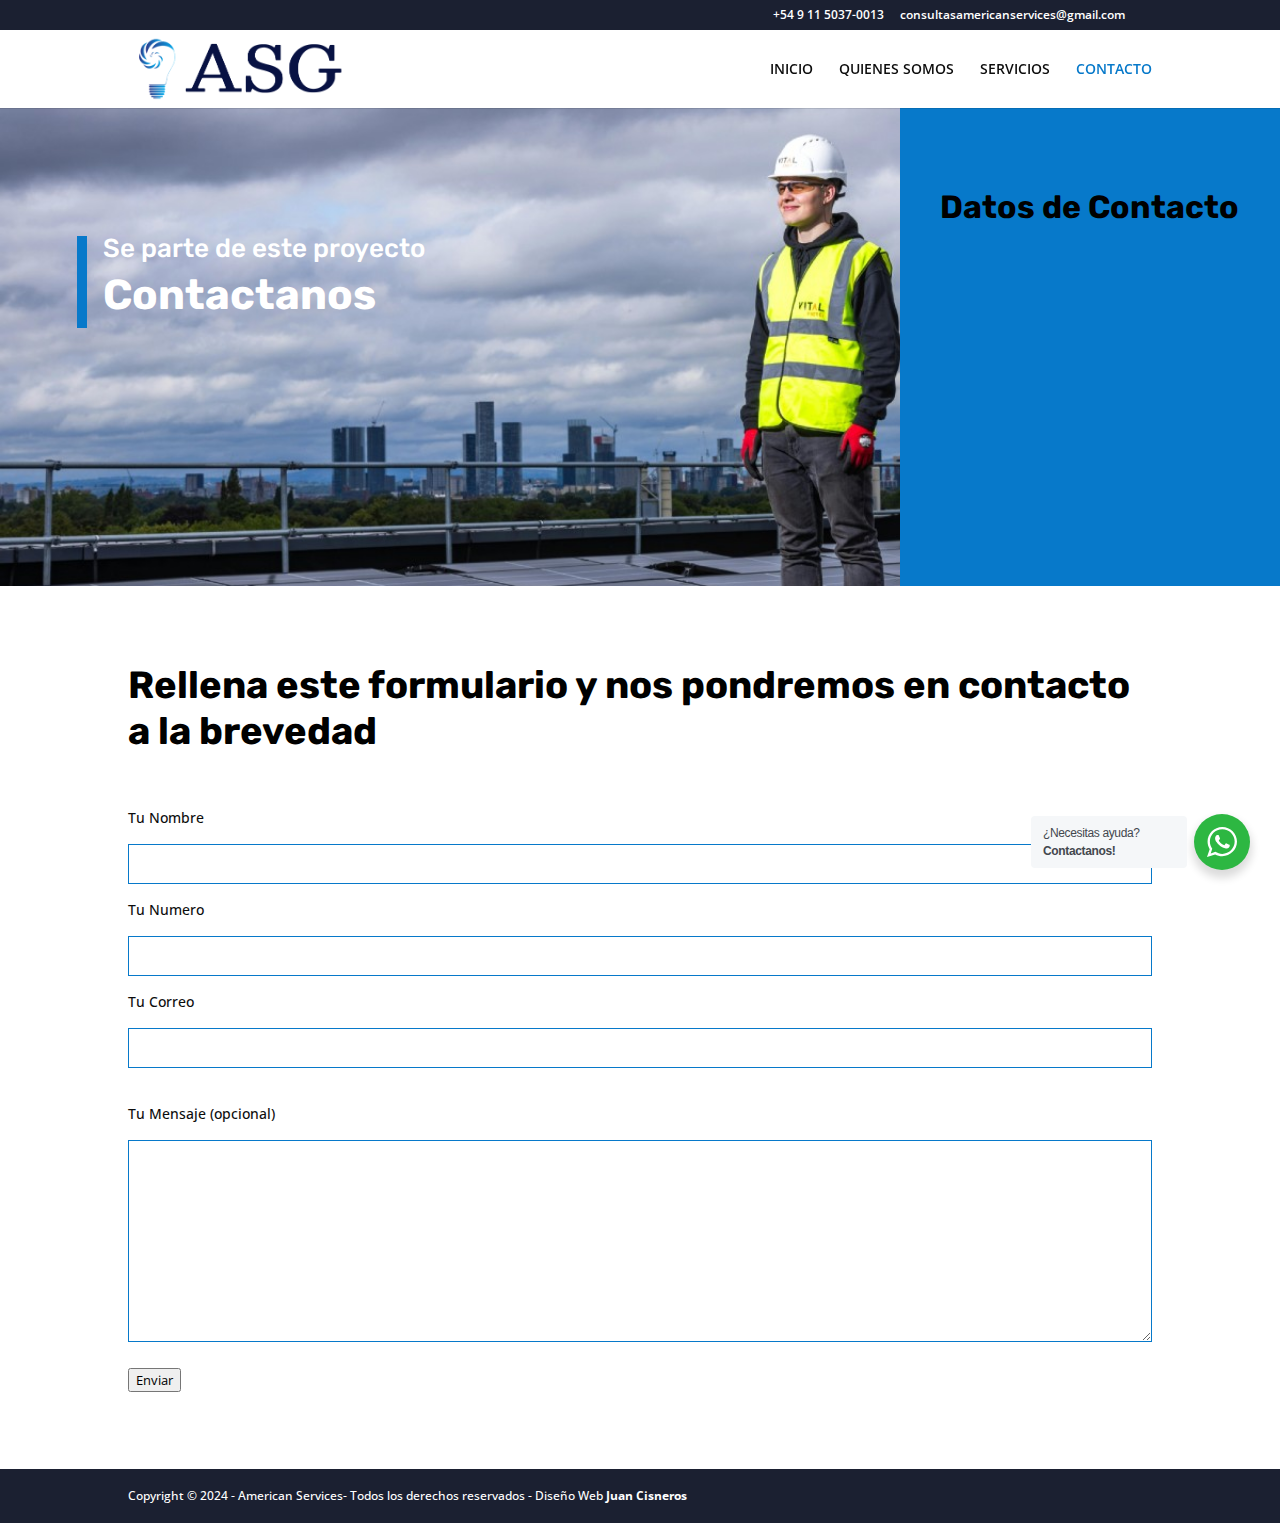
==== commit fce303c2: "Add files via upload" ====
--- a/index.html
+++ b/index.html
@@ -1,12 +1,12 @@
 <!DOCTYPE html>
 <html lang="es">
 
-<!-- Mirrored from amperio.com.ar/ by HTTrack Website Copier/3.x [XR&CO'2014], Fri, 26 Jul 2024 03:59:48 GMT -->
+<!-- Mirrored from amperio.com.ar/contacto/ by HTTrack Website Copier/3.x [XR&CO'2014], Fri, 26 Jul 2024 04:00:17 GMT -->
 <!-- Added by HTTrack --><meta http-equiv="content-type" content="text/html;charset=UTF-8" /><!-- /Added by HTTrack -->
 <head>
 	<meta charset="UTF-8" />
 <meta http-equiv="X-UA-Compatible" content="IE=edge">
-	<link rel="pingback" href="xmlrpc.html" />
+	<link rel="pingback" href="../xmlrpc.html" />
 
 	<script type="text/javascript">
 		document.documentElement.className = 'js';
@@ -16,44 +16,44 @@
 <script type="text/javascript">
 			let jqueryParams=[],jQuery=function(r){return jqueryParams=[...jqueryParams,r],jQuery},$=function(r){return jqueryParams=[...jqueryParams,r],$};window.jQuery=jQuery,window.$=jQuery;let customHeadScripts=!1;jQuery.fn=jQuery.prototype={},$.fn=jQuery.prototype={},jQuery.noConflict=function(r){if(window.jQuery)return jQuery=window.jQuery,$=window.jQuery,customHeadScripts=!0,jQuery.noConflict},jQuery.ready=function(r){jqueryParams=[...jqueryParams,r]},$.ready=function(r){jqueryParams=[...jqueryParams,r]},jQuery.load=function(r){jqueryParams=[...jqueryParams,r]},$.load=function(r){jqueryParams=[...jqueryParams,r]},jQuery.fn.ready=function(r){jqueryParams=[...jqueryParams,r]},$.fn.ready=function(r){jqueryParams=[...jqueryParams,r]};</script>
 	<!-- This site is optimized with the Yoast SEO plugin v22.7 - https://yoast.com/wordpress/plugins/seo/ -->
-	<title>American Services | Servicios Integrales de Mantenimiento</title>
-	<meta name="description" content="Somos expertos en la generación de energía fotovoltaica y estamos comprometidos con la transición energética que aporten valor a nuestro país." />
+	<title>Contacto | American Services</title>
 	<link rel="canonical" href="index.html" />
 	<meta property="og:locale" content="es_ES" />
-	<meta property="og:type" content="website" />
-	<meta property="og:title" content="Amperio | Reduci tu huella de carbono" />
-	<meta property="og:description" content="Somos expertos en la generación de energía fotovoltaica y estamos comprometidos con la transición energética que aporten valor a nuestro país." />
-	<meta property="og:url" content="https://amperio.com.ar/" />
+	<meta property="og:type" content="article" />
+	<meta property="og:title" content="Contacto | Amperio" />
+	<meta property="og:url" content="https://amperio.com.ar/contacto/" />
 	<meta property="og:site_name" content="Amperio" />
 	<meta property="article:publisher" content="https://www.facebook.com/amperio.energy" />
-	<meta property="article:modified_time" content="2024-05-20T21:59:22+00:00" />
-	<meta property="og:image" content="wp-content/uploads/2023/08/Logo-vertical-transparencia.png" />
+	<meta property="article:modified_time" content="2024-05-20T21:58:36+00:00" />
+	<meta property="og:image" content="https://amperio.com.ar/wp-content/uploads/2023/08/Logo-vertical-transparencia.png" />
 	<meta property="og:image:width" content="1250" />
 	<meta property="og:image:height" content="1250" />
 	<meta property="og:image:type" content="image/png" />
 	<meta name="twitter:card" content="summary_large_image" />
-	<script type="application/ld+json" class="yoast-schema-graph">{"@context":"https://schema.org","@graph":[{"@type":"WebPage","@id":"https://amperio.com.ar/","url":"https://amperio.com.ar/","name":"Amperio | Reduci tu huella de carbono","isPartOf":{"@id":"https://amperio.com.ar/#website"},"about":{"@id":"https://amperio.com.ar/#organization"},"datePublished":"2023-08-02T18:26:02+00:00","dateModified":"2024-05-20T21:59:22+00:00","description":"Somos expertos en la generación de energía fotovoltaica y estamos comprometidos con la transición energética que aporten valor a nuestro país.","breadcrumb":{"@id":"https://amperio.com.ar/#breadcrumb"},"inLanguage":"es","potentialAction":[{"@type":"ReadAction","target":["https://amperio.com.ar/"]}]},{"@type":"BreadcrumbList","@id":"https://amperio.com.ar/#breadcrumb","itemListElement":[{"@type":"ListItem","position":1,"name":"Portada"}]},{"@type":"WebSite","@id":"https://amperio.com.ar/#website","url":"https://amperio.com.ar/","name":"Amperio","description":"Reduci tu huella de carbono","publisher":{"@id":"https://amperio.com.ar/#organization"},"potentialAction":[{"@type":"SearchAction","target":{"@type":"EntryPoint","urlTemplate":"https://amperio.com.ar/?s={search_term_string}"},"query-input":"required name=search_term_string"}],"inLanguage":"es"},{"@type":"Organization","@id":"https://amperio.com.ar/#organization","name":"Amperio","alternateName":"Reducí tu huella de carbono","url":"https://amperio.com.ar/","logo":{"@type":"ImageObject","inLanguage":"es","@id":"https://amperio.com.ar/#/schema/logo/image/","url":"https://amperio.com.ar/wp-content/uploads/2023/09/Artboard-1-copy@2x-100.jpg","contentUrl":"https://amperio.com.ar/wp-content/uploads/2023/09/Artboard-1-copy@2x-100.jpg","width":601,"height":600,"caption":"Amperio"},"image":{"@id":"https://amperio.com.ar/#/schema/logo/image/"},"sameAs":["https://www.facebook.com/amperio.energy","https://www.instagram.com/amperio.energy/?hl=es-la"]}]}</script>
+	<meta name="twitter:label1" content="Tiempo de lectura" />
+	<meta name="twitter:data1" content="5 minutos" />
+	<script type="application/ld+json" class="yoast-schema-graph">{"@context":"https://schema.org","@graph":[{"@type":"WebPage","@id":"https://amperio.com.ar/contacto/","url":"https://amperio.com.ar/contacto/","name":"Contacto | Amperio","isPartOf":{"@id":"https://amperio.com.ar/#website"},"datePublished":"2023-08-02T18:37:00+00:00","dateModified":"2024-05-20T21:58:36+00:00","breadcrumb":{"@id":"https://amperio.com.ar/contacto/#breadcrumb"},"inLanguage":"es","potentialAction":[{"@type":"ReadAction","target":["https://amperio.com.ar/contacto/"]}]},{"@type":"BreadcrumbList","@id":"https://amperio.com.ar/contacto/#breadcrumb","itemListElement":[{"@type":"ListItem","position":1,"name":"Portada","item":"https://amperio.com.ar/"},{"@type":"ListItem","position":2,"name":"Contacto"}]},{"@type":"WebSite","@id":"https://amperio.com.ar/#website","url":"https://amperio.com.ar/","name":"Amperio","description":"Reduci tu huella de carbono","publisher":{"@id":"https://amperio.com.ar/#organization"},"potentialAction":[{"@type":"SearchAction","target":{"@type":"EntryPoint","urlTemplate":"https://amperio.com.ar/?s={search_term_string}"},"query-input":"required name=search_term_string"}],"inLanguage":"es"},{"@type":"Organization","@id":"https://amperio.com.ar/#organization","name":"Amperio","alternateName":"Reducí tu huella de carbono","url":"https://amperio.com.ar/","logo":{"@type":"ImageObject","inLanguage":"es","@id":"https://amperio.com.ar/#/schema/logo/image/","url":"https://amperio.com.ar/wp-content/uploads/2023/09/Artboard-1-copy@2x-100.jpg","contentUrl":"https://amperio.com.ar/wp-content/uploads/2023/09/Artboard-1-copy@2x-100.jpg","width":601,"height":600,"caption":"Amperio"},"image":{"@id":"https://amperio.com.ar/#/schema/logo/image/"},"sameAs":["https://www.facebook.com/amperio.energy","https://www.instagram.com/amperio.energy/?hl=es-la"]}]}</script>
 	<!-- / Yoast SEO plugin. -->
 
 
 <link rel='dns-prefetch' href='http://www.googletagmanager.com/' />
 <link rel='dns-prefetch' href='http://fonts.googleapis.com/' />
-<link rel="alternate" type="application/rss+xml" title="Amperio &raquo; Feed" href="feed/index.html" />
-<link rel="alternate" type="application/rss+xml" title="Amperio &raquo; Feed de los comentarios" href="comments/feed/index.html" />
+<link rel="alternate" type="application/rss+xml" title="Amperio &raquo; Feed" href="../feed/index.html" />
+<link rel="alternate" type="application/rss+xml" title="Amperio &raquo; Feed de los comentarios" href="../comments/feed/index.html" />
 <meta content="Divi v.4.24.1" name="generator"/><style id='wp-block-library-theme-inline-css' type='text/css'>
 .wp-block-audio :where(figcaption){color:#555;font-size:13px;text-align:center}.is-dark-theme .wp-block-audio :where(figcaption){color:#ffffffa6}.wp-block-audio{margin:0 0 1em}.wp-block-code{border:1px solid #ccc;border-radius:4px;font-family:Menlo,Consolas,monaco,monospace;padding:.8em 1em}.wp-block-embed :where(figcaption){color:#555;font-size:13px;text-align:center}.is-dark-theme .wp-block-embed :where(figcaption){color:#ffffffa6}.wp-block-embed{margin:0 0 1em}.blocks-gallery-caption{color:#555;font-size:13px;text-align:center}.is-dark-theme .blocks-gallery-caption{color:#ffffffa6}:root :where(.wp-block-image figcaption){color:#555;font-size:13px;text-align:center}.is-dark-theme :root :where(.wp-block-image figcaption){color:#ffffffa6}.wp-block-image{margin:0 0 1em}.wp-block-pullquote{border-bottom:4px solid;border-top:4px solid;color:currentColor;margin-bottom:1.75em}.wp-block-pullquote cite,.wp-block-pullquote footer,.wp-block-pullquote__citation{color:currentColor;font-size:.8125em;font-style:normal;text-transform:uppercase}.wp-block-quote{border-left:.25em solid;margin:0 0 1.75em;padding-left:1em}.wp-block-quote cite,.wp-block-quote footer{color:currentColor;font-size:.8125em;font-style:normal;position:relative}.wp-block-quote.has-text-align-right{border-left:none;border-right:.25em solid;padding-left:0;padding-right:1em}.wp-block-quote.has-text-align-center{border:none;padding-left:0}.wp-block-quote.is-large,.wp-block-quote.is-style-large,.wp-block-quote.is-style-plain{border:none}.wp-block-search .wp-block-search__label{font-weight:700}.wp-block-search__button{border:1px solid #ccc;padding:.375em .625em}:where(.wp-block-group.has-background){padding:1.25em 2.375em}.wp-block-separator.has-css-opacity{opacity:.4}.wp-block-separator{border:none;border-bottom:2px solid;margin-left:auto;margin-right:auto}.wp-block-separator.has-alpha-channel-opacity{opacity:1}.wp-block-separator:not(.is-style-wide):not(.is-style-dots){width:100px}.wp-block-separator.has-background:not(.is-style-dots){border-bottom:none;height:1px}.wp-block-separator.has-background:not(.is-style-wide):not(.is-style-dots){height:2px}.wp-block-table{margin:0 0 1em}.wp-block-table td,.wp-block-table th{word-break:normal}.wp-block-table :where(figcaption){color:#555;font-size:13px;text-align:center}.is-dark-theme .wp-block-table :where(figcaption){color:#ffffffa6}.wp-block-video :where(figcaption){color:#555;font-size:13px;text-align:center}.is-dark-theme .wp-block-video :where(figcaption){color:#ffffffa6}.wp-block-video{margin:0 0 1em}:root :where(.wp-block-template-part.has-background){margin-bottom:0;margin-top:0;padding:1.25em 2.375em}
 </style>
-<link rel='stylesheet' id='nta-css-popup-css' href='wp-content/plugins/wp-whatsapp/assets/dist/css/styleb6a4.css?ver=6.6.1' type='text/css' media='all' />
+<link rel='stylesheet' id='nta-css-popup-css' href='../wp-content/plugins/wp-whatsapp/assets/dist/css/styleb6a4.css?ver=6.6.1' type='text/css' media='all' />
 <style id='global-styles-inline-css' type='text/css'>
 :root{--wp--preset--aspect-ratio--square: 1;--wp--preset--aspect-ratio--4-3: 4/3;--wp--preset--aspect-ratio--3-4: 3/4;--wp--preset--aspect-ratio--3-2: 3/2;--wp--preset--aspect-ratio--2-3: 2/3;--wp--preset--aspect-ratio--16-9: 16/9;--wp--preset--aspect-ratio--9-16: 9/16;--wp--preset--color--black: #000000;--wp--preset--color--cyan-bluish-gray: #abb8c3;--wp--preset--color--white: #ffffff;--wp--preset--color--pale-pink: #f78da7;--wp--preset--color--vivid-red: #cf2e2e;--wp--preset--color--luminous-vivid-orange: #ff6900;--wp--preset--color--luminous-vivid-amber: #fcb900;--wp--preset--color--light-green-cyan: #7bdcb5;--wp--preset--color--vivid-green-cyan: #00d084;--wp--preset--color--pale-cyan-blue: #8ed1fc;--wp--preset--color--vivid-cyan-blue: #0693e3;--wp--preset--color--vivid-purple: #9b51e0;--wp--preset--gradient--vivid-cyan-blue-to-vivid-purple: linear-gradient(135deg,rgba(6,147,227,1) 0%,rgb(155,81,224) 100%);--wp--preset--gradient--light-green-cyan-to-vivid-green-cyan: linear-gradient(135deg,rgb(122,220,180) 0%,rgb(0,208,130) 100%);--wp--preset--gradient--luminous-vivid-amber-to-luminous-vivid-orange: linear-gradient(135deg,rgba(252,185,0,1) 0%,rgba(255,105,0,1) 100%);--wp--preset--gradient--luminous-vivid-orange-to-vivid-red: linear-gradient(135deg,rgba(255,105,0,1) 0%,rgb(207,46,46) 100%);--wp--preset--gradient--very-light-gray-to-cyan-bluish-gray: linear-gradient(135deg,rgb(238,238,238) 0%,rgb(169,184,195) 100%);--wp--preset--gradient--cool-to-warm-spectrum: linear-gradient(135deg,rgb(74,234,220) 0%,rgb(151,120,209) 20%,rgb(207,42,186) 40%,rgb(238,44,130) 60%,rgb(251,105,98) 80%,rgb(254,248,76) 100%);--wp--preset--gradient--blush-light-purple: linear-gradient(135deg,rgb(255,206,236) 0%,rgb(152,150,240) 100%);--wp--preset--gradient--blush-bordeaux: linear-gradient(135deg,rgb(254,205,165) 0%,rgb(254,45,45) 50%,rgb(107,0,62) 100%);--wp--preset--gradient--luminous-dusk: linear-gradient(135deg,rgb(255,203,112) 0%,rgb(199,81,192) 50%,rgb(65,88,208) 100%);--wp--preset--gradient--pale-ocean: linear-gradient(135deg,rgb(255,245,203) 0%,rgb(182,227,212) 50%,rgb(51,167,181) 100%);--wp--preset--gradient--electric-grass: linear-gradient(135deg,rgb(202,248,128) 0%,rgb(113,206,126) 100%);--wp--preset--gradient--midnight: linear-gradient(135deg,rgb(2,3,129) 0%,rgb(40,116,252) 100%);--wp--preset--font-size--small: 13px;--wp--preset--font-size--medium: 20px;--wp--preset--font-size--large: 36px;--wp--preset--font-size--x-large: 42px;--wp--preset--spacing--20: 0.44rem;--wp--preset--spacing--30: 0.67rem;--wp--preset--spacing--40: 1rem;--wp--preset--spacing--50: 1.5rem;--wp--preset--spacing--60: 2.25rem;--wp--preset--spacing--70: 3.38rem;--wp--preset--spacing--80: 5.06rem;--wp--preset--shadow--natural: 6px 6px 9px rgba(0, 0, 0, 0.2);--wp--preset--shadow--deep: 12px 12px 50px rgba(0, 0, 0, 0.4);--wp--preset--shadow--sharp: 6px 6px 0px rgba(0, 0, 0, 0.2);--wp--preset--shadow--outlined: 6px 6px 0px -3px rgba(255, 255, 255, 1), 6px 6px rgba(0, 0, 0, 1);--wp--preset--shadow--crisp: 6px 6px 0px rgba(0, 0, 0, 1);}:root { --wp--style--global--content-size: 823px;--wp--style--global--wide-size: 1080px; }:where(body) { margin: 0; }.wp-site-blocks > .alignleft { float: left; margin-right: 2em; }.wp-site-blocks > .alignright { float: right; margin-left: 2em; }.wp-site-blocks > .aligncenter { justify-content: center; margin-left: auto; margin-right: auto; }:where(.is-layout-flex){gap: 0.5em;}:where(.is-layout-grid){gap: 0.5em;}.is-layout-flow > .alignleft{float: left;margin-inline-start: 0;margin-inline-end: 2em;}.is-layout-flow > .alignright{float: right;margin-inline-start: 2em;margin-inline-end: 0;}.is-layout-flow > .aligncenter{margin-left: auto !important;margin-right: auto !important;}.is-layout-constrained > .alignleft{float: left;margin-inline-start: 0;margin-inline-end: 2em;}.is-layout-constrained > .alignright{float: right;margin-inline-start: 2em;margin-inline-end: 0;}.is-layout-constrained > .aligncenter{margin-left: auto !important;margin-right: auto !important;}.is-layout-constrained > :where(:not(.alignleft):not(.alignright):not(.alignfull)){max-width: var(--wp--style--global--content-size);margin-left: auto !important;margin-right: auto !important;}.is-layout-constrained > .alignwide{max-width: var(--wp--style--global--wide-size);}body .is-layout-flex{display: flex;}.is-layout-flex{flex-wrap: wrap;align-items: center;}.is-layout-flex > :is(*, div){margin: 0;}body .is-layout-grid{display: grid;}.is-layout-grid > :is(*, div){margin: 0;}:root :where(body){padding-top: 0px;padding-right: 0px;padding-bottom: 0px;padding-left: 0px;}a:where(:not(.wp-element-button)){text-decoration: underline;}:root :where(.wp-element-button, .wp-block-button__link){background-color: #32373c;border-width: 0;color: #fff;font-family: inherit;font-size: inherit;line-height: inherit;padding: calc(0.667em + 2px) calc(1.333em + 2px);text-decoration: none;}.has-black-color{color: var(--wp--preset--color--black) !important;}.has-cyan-bluish-gray-color{color: var(--wp--preset--color--cyan-bluish-gray) !important;}.has-white-color{color: var(--wp--preset--color--white) !important;}.has-pale-pink-color{color: var(--wp--preset--color--pale-pink) !important;}.has-vivid-red-color{color: var(--wp--preset--color--vivid-red) !important;}.has-luminous-vivid-orange-color{color: var(--wp--preset--color--luminous-vivid-orange) !important;}.has-luminous-vivid-amber-color{color: var(--wp--preset--color--luminous-vivid-amber) !important;}.has-light-green-cyan-color{color: var(--wp--preset--color--light-green-cyan) !important;}.has-vivid-green-cyan-color{color: var(--wp--preset--color--vivid-green-cyan) !important;}.has-pale-cyan-blue-color{color: var(--wp--preset--color--pale-cyan-blue) !important;}.has-vivid-cyan-blue-color{color: var(--wp--preset--color--vivid-cyan-blue) !important;}.has-vivid-purple-color{color: var(--wp--preset--color--vivid-purple) !important;}.has-black-background-color{background-color: var(--wp--preset--color--black) !important;}.has-cyan-bluish-gray-background-color{background-color: var(--wp--preset--color--cyan-bluish-gray) !important;}.has-white-background-color{background-color: var(--wp--preset--color--white) !important;}.has-pale-pink-background-color{background-color: var(--wp--preset--color--pale-pink) !important;}.has-vivid-red-background-color{background-color: var(--wp--preset--color--vivid-red) !important;}.has-luminous-vivid-orange-background-color{background-color: var(--wp--preset--color--luminous-vivid-orange) !important;}.has-luminous-vivid-amber-background-color{background-color: var(--wp--preset--color--luminous-vivid-amber) !important;}.has-light-green-cyan-background-color{background-color: var(--wp--preset--color--light-green-cyan) !important;}.has-vivid-green-cyan-background-color{background-color: var(--wp--preset--color--vivid-green-cyan) !important;}.has-pale-cyan-blue-background-color{background-color: var(--wp--preset--color--pale-cyan-blue) !important;}.has-vivid-cyan-blue-background-color{background-color: var(--wp--preset--color--vivid-cyan-blue) !important;}.has-vivid-purple-background-color{background-color: var(--wp--preset--color--vivid-purple) !important;}.has-black-border-color{border-color: var(--wp--preset--color--black) !important;}.has-cyan-bluish-gray-border-color{border-color: var(--wp--preset--color--cyan-bluish-gray) !important;}.has-white-border-color{border-color: var(--wp--preset--color--white) !important;}.has-pale-pink-border-color{border-color: var(--wp--preset--color--pale-pink) !important;}.has-vivid-red-border-color{border-color: var(--wp--preset--color--vivid-red) !important;}.has-luminous-vivid-orange-border-color{border-color: var(--wp--preset--color--luminous-vivid-orange) !important;}.has-luminous-vivid-amber-border-color{border-color: var(--wp--preset--color--luminous-vivid-amber) !important;}.has-light-green-cyan-border-color{border-color: var(--wp--preset--color--light-green-cyan) !important;}.has-vivid-green-cyan-border-color{border-color: var(--wp--preset--color--vivid-green-cyan) !important;}.has-pale-cyan-blue-border-color{border-color: var(--wp--preset--color--pale-cyan-blue) !important;}.has-vivid-cyan-blue-border-color{border-color: var(--wp--preset--color--vivid-cyan-blue) !important;}.has-vivid-purple-border-color{border-color: var(--wp--preset--color--vivid-purple) !important;}.has-vivid-cyan-blue-to-vivid-purple-gradient-background{background: var(--wp--preset--gradient--vivid-cyan-blue-to-vivid-purple) !important;}.has-light-green-cyan-to-vivid-green-cyan-gradient-background{background: var(--wp--preset--gradient--light-green-cyan-to-vivid-green-cyan) !important;}.has-luminous-vivid-amber-to-luminous-vivid-orange-gradient-background{background: var(--wp--preset--gradient--luminous-vivid-amber-to-luminous-vivid-orange) !important;}.has-luminous-vivid-orange-to-vivid-red-gradient-background{background: var(--wp--preset--gradient--luminous-vivid-orange-to-vivid-red) !important;}.has-very-light-gray-to-cyan-bluish-gray-gradient-background{background: var(--wp--preset--gradient--very-light-gray-to-cyan-bluish-gray) !important;}.has-cool-to-warm-spectrum-gradient-background{background: var(--wp--preset--gradient--cool-to-warm-spectrum) !important;}.has-blush-light-purple-gradient-background{background: var(--wp--preset--gradient--blush-light-purple) !important;}.has-blush-bordeaux-gradient-background{background: var(--wp--preset--gradient--blush-bordeaux) !important;}.has-luminous-dusk-gradient-background{background: var(--wp--preset--gradient--luminous-dusk) !important;}.has-pale-ocean-gradient-background{background: var(--wp--preset--gradient--pale-ocean) !important;}.has-electric-grass-gradient-background{background: var(--wp--preset--gradient--electric-grass) !important;}.has-midnight-gradient-background{background: var(--wp--preset--gradient--midnight) !important;}.has-small-font-size{font-size: var(--wp--preset--font-size--small) !important;}.has-medium-font-size{font-size: var(--wp--preset--font-size--medium) !important;}.has-large-font-size{font-size: var(--wp--preset--font-size--large) !important;}.has-x-large-font-size{font-size: var(--wp--preset--font-size--x-large) !important;}
 :where(.wp-block-post-template.is-layout-flex){gap: 1.25em;}:where(.wp-block-post-template.is-layout-grid){gap: 1.25em;}
 :where(.wp-block-columns.is-layout-flex){gap: 2em;}:where(.wp-block-columns.is-layout-grid){gap: 2em;}
 :root :where(.wp-block-pullquote){font-size: 1.5em;line-height: 1.6;}
 </style>
-<link rel='stylesheet' id='tfs-frontend-css' href='wp-content/plugins/cf7-styler-for-divi/assets/css/frontende1fc.css?ver=2.1.1' type='text/css' media='all' />
-<link rel='stylesheet' id='contact-form-7-css' href='wp-content/plugins/contact-form-7/includes/css/styles9bd2.css?ver=5.9.4' type='text/css' media='all' />
-<link rel='stylesheet' id='dica-lightbox-styles-css' href='wp-content/plugins/dg-carousel/styles/light-box-styles9027.css?ver=2.0.26' type='text/css' media='all' />
-<link rel='stylesheet' id='swipe-style-css' href='wp-content/plugins/dg-carousel/styles/swiper.min9027.css?ver=2.0.26' type='text/css' media='all' />
+<link rel='stylesheet' id='tfs-frontend-css' href='../wp-content/plugins/cf7-styler-for-divi/assets/css/frontende1fc.css?ver=2.1.1' type='text/css' media='all' />
+<link rel='stylesheet' id='contact-form-7-css' href='../wp-content/plugins/contact-form-7/includes/css/styles9bd2.css?ver=5.9.4' type='text/css' media='all' />
+<link rel='stylesheet' id='dica-lightbox-styles-css' href='../wp-content/plugins/dg-carousel/styles/light-box-styles9027.css?ver=2.0.26' type='text/css' media='all' />
+<link rel='stylesheet' id='swipe-style-css' href='../wp-content/plugins/dg-carousel/styles/swiper.min9027.css?ver=2.0.26' type='text/css' media='all' />
 <link rel='stylesheet' id='et-divi-open-sans-css' href='https://fonts.googleapis.com/css?family=Open+Sans:300italic,400italic,600italic,700italic,800italic,400,300,600,700,800&amp;subset=latin,latin-ext&amp;display=swap' type='text/css' media='all' />
 <style id='divi-style-inline-inline-css' type='text/css'>
 /*!
@@ -67,34 +67,31 @@
 License URI: http://www.gnu.org/licenses/gpl-2.0.html
 */
 
-a,abbr,acronym,address,applet,b,big,blockquote,body,center,cite,code,dd,del,dfn,div,dl,dt,em,fieldset,font,form,h1,h2,h3,h4,h5,h6,html,i,iframe,img,ins,kbd,label,legend,li,object,ol,p,pre,q,s,samp,small,span,strike,strong,sub,sup,tt,u,ul,var{margin:0;padding:0;border:0;outline:0;font-size:100%;-ms-text-size-adjust:100%;-webkit-text-size-adjust:100%;vertical-align:baseline;background:transparent}body{line-height:1}ol,ul{list-style:none}blockquote,q{quotes:none}blockquote:after,blockquote:before,q:after,q:before{content:"";content:none}blockquote{margin:20px 0 30px;border-left:5px solid;padding-left:20px}:focus{outline:0}del{text-decoration:line-through}pre{overflow:auto;padding:10px}figure{margin:0}table{border-collapse:collapse;border-spacing:0}article,aside,footer,header,hgroup,nav,section{display:block}body{font-family:Open Sans,Arial,sans-serif;font-size:14px;color:#666;background-color:#fff;line-height:1.7em;font-weight:500;-webkit-font-smoothing:antialiased;-moz-osx-font-smoothing:grayscale}body.page-template-page-template-blank-php #page-container{padding-top:0!important}body.et_cover_background{background-size:cover!important;background-position:top!important;background-repeat:no-repeat!important;background-attachment:fixed}a{color:#2ea3f2}a,a:hover{text-decoration:none}p{padding-bottom:1em}p:not(.has-background):last-of-type{padding-bottom:0}p.et_normal_padding{padding-bottom:1em}strong{font-weight:700}cite,em,i{font-style:italic}code,pre{font-family:Courier New,monospace;margin-bottom:10px}ins{text-decoration:none}sub,sup{height:0;line-height:1;position:relative;vertical-align:baseline}sup{bottom:.8em}sub{top:.3em}dl{margin:0 0 1.5em}dl dt{font-weight:700}dd{margin-left:1.5em}blockquote p{padding-bottom:0}embed,iframe,object,video{max-width:100%}h1,h2,h3,h4,h5,h6{color:#333;padding-bottom:10px;line-height:1em;font-weight:500}h1 a,h2 a,h3 a,h4 a,h5 a,h6 a{color:inherit}h1{font-size:30px}h2{font-size:26px}h3{font-size:22px}h4{font-size:18px}h5{font-size:16px}h6{font-size:14px}input{-webkit-appearance:none}input[type=checkbox]{-webkit-appearance:checkbox}input[type=radio]{-webkit-appearance:radio}input.text,input.title,input[type=email],input[type=password],input[type=tel],input[type=text],select,textarea{background-color:#fff;border:1px solid #bbb;padding:2px;color:#4e4e4e}input.text:focus,input.title:focus,input[type=text]:focus,select:focus,textarea:focus{border-color:#2d3940;color:#3e3e3e}input.text,input.title,input[type=text],select,textarea{margin:0}textarea{padding:4px}button,input,select,textarea{font-family:inherit}img{max-width:100%;height:auto}.clear{clear:both}br.clear{margin:0;padding:0}.pagination{clear:both}#et_search_icon:hover,.et-social-icon a:hover,.et_password_protected_form .et_submit_button,.form-submit .et_pb_buttontton.alt.disabled,.nav-single a,.posted_in a{color:#2ea3f2}.et-search-form,blockquote{border-color:#2ea3f2}#main-content{background-color:#fff}.container{width:80%;max-width:1080px;margin:auto;position:relative}body:not(.et-tb) #main-content .container,body:not(.et-tb-has-header) #main-content .container{padding-top:58px}.et_full_width_page #main-content .container:before{display:none}.main_title{margin-bottom:20px}.et_password_protected_form .et_submit_button:hover,.form-submit .et_pb_button:hover{background:rgba(0,0,0,.05)}.et_button_icon_visible .et_pb_button{padding-right:2em;padding-left:.7em}.et_button_icon_visible .et_pb_button:after{opacity:1;margin-left:0}.et_button_left .et_pb_button:hover:after{left:.15em}.et_button_left .et_pb_button:after{margin-left:0;left:1em}.et_button_icon_visible.et_button_left .et_pb_button,.et_button_left .et_pb_button:hover,.et_button_left .et_pb_module .et_pb_button:hover{padding-left:2em;padding-right:.7em}.et_button_icon_visible.et_button_left .et_pb_button:after,.et_button_left .et_pb_button:hover:after{left:.15em}.et_password_protected_form .et_submit_button:hover,.form-submit .et_pb_button:hover{padding:.3em 1em}.et_button_no_icon .et_pb_button:after{display:none}.et_button_no_icon.et_button_icon_visible.et_button_left .et_pb_button,.et_button_no_icon.et_button_left .et_pb_button:hover,.et_button_no_icon .et_pb_button,.et_button_no_icon .et_pb_button:hover{padding:.3em 1em!important}.et_button_custom_icon .et_pb_button:after{line-height:1.7em}.et_button_custom_icon.et_button_icon_visible .et_pb_button:after,.et_button_custom_icon .et_pb_button:hover:after{margin-left:.3em}#left-area .post_format-post-format-gallery .wp-block-gallery:first-of-type{padding:0;margin-bottom:-16px}.entry-content table:not(.variations){border:1px solid #eee;margin:0 0 15px;text-align:left;width:100%}.entry-content thead th,.entry-content tr th{color:#555;font-weight:700;padding:9px 24px}.entry-content tr td{border-top:1px solid #eee;padding:6px 24px}#left-area ul,.entry-content ul,.et-l--body ul,.et-l--footer ul,.et-l--header ul{list-style-type:disc;padding:0 0 23px 1em;line-height:26px}#left-area ol,.entry-content ol,.et-l--body ol,.et-l--footer ol,.et-l--header ol{list-style-type:decimal;list-style-position:inside;padding:0 0 23px;line-height:26px}#left-area ul li ul,.entry-content ul li ol{padding:2px 0 2px 20px}#left-area ol li ul,.entry-content ol li ol,.et-l--body ol li ol,.et-l--footer ol li ol,.et-l--header ol li ol{padding:2px 0 2px 35px}#left-area ul.wp-block-gallery{display:-webkit-box;display:-ms-flexbox;display:flex;-ms-flex-wrap:wrap;flex-wrap:wrap;list-style-type:none;padding:0}#left-area ul.products{padding:0!important;line-height:1.7!important;list-style:none!important}.gallery-item a{display:block}.gallery-caption,.gallery-item a{width:90%}#wpadminbar{z-index:100001}#left-area .post-meta{font-size:14px;padding-bottom:15px}#left-area .post-meta a{text-decoration:none;color:#666}#left-area .et_featured_image{padding-bottom:7px}.single .post{padding-bottom:25px}body.single .et_audio_content{margin-bottom:-6px}.nav-single a{text-decoration:none;color:#2ea3f2;font-size:14px;font-weight:400}.nav-previous{float:left}.nav-next{float:right}.et_password_protected_form p input{background-color:#eee;border:none!important;width:100%!important;border-radius:0!important;font-size:14px;color:#999!important;padding:16px!important;-webkit-box-sizing:border-box;box-sizing:border-box}.et_password_protected_form label{display:none}.et_password_protected_form .et_submit_button{font-family:inherit;display:block;float:right;margin:8px auto 0;cursor:pointer}.post-password-required p.nocomments.container{max-width:100%}.post-password-required p.nocomments.container:before{display:none}.aligncenter,div.post .new-post .aligncenter{display:block;margin-left:auto;margin-right:auto}.wp-caption{border:1px solid #ddd;text-align:center;background-color:#f3f3f3;margin-bottom:10px;max-width:96%;padding:8px}.wp-caption.alignleft{margin:0 30px 20px 0}.wp-caption.alignright{margin:0 0 20px 30px}.wp-caption img{margin:0;padding:0;border:0}.wp-caption p.wp-caption-text{font-size:12px;padding:0 4px 5px;margin:0}.alignright{float:right}.alignleft{float:left}img.alignleft{display:inline;float:left;margin-right:15px}img.alignright{display:inline;float:right;margin-left:15px}.page.et_pb_pagebuilder_layout #main-content{background-color:transparent}body #main-content .et_builder_inner_content>h1,body #main-content .et_builder_inner_content>h2,body #main-content .et_builder_inner_content>h3,body #main-content .et_builder_inner_content>h4,body #main-content .et_builder_inner_content>h5,body #main-content .et_builder_inner_content>h6{line-height:1.4em}body #main-content .et_builder_inner_content>p{line-height:1.7em}.wp-block-pullquote{margin:20px 0 30px}.wp-block-pullquote.has-background blockquote{border-left:none}.wp-block-group.has-background{padding:1.5em 1.5em .5em}@media (min-width:981px){#left-area{width:79.125%;padding-bottom:23px}#main-content .container:before{content:"";position:absolute;top:0;height:100%;width:1px;background-color:#e2e2e2}.et_full_width_page #left-area,.et_no_sidebar #left-area{float:none;width:100%!important}.et_full_width_page #left-area{padding-bottom:0}.et_no_sidebar #main-content .container:before{display:none}}@media (max-width:980px){#page-container{padding-top:80px}.et-tb #page-container,.et-tb-has-header #page-container{padding-top:0!important}#left-area,#sidebar{width:100%!important}#main-content .container:before{display:none!important}.et_full_width_page .et_gallery_item:nth-child(4n+1){clear:none}}@media print{#page-container{padding-top:0!important}}#wp-admin-bar-et-use-visual-builder a:before{font-family:ETmodules!important;content:"\e625";font-size:30px!important;width:28px;margin-top:-3px;color:#974df3!important}#wp-admin-bar-et-use-visual-builder:hover a:before{color:#fff!important}#wp-admin-bar-et-use-visual-builder:hover a,#wp-admin-bar-et-use-visual-builder a:hover{transition:background-color .5s ease;-webkit-transition:background-color .5s ease;-moz-transition:background-color .5s ease;background-color:#7e3bd0!important;color:#fff!important}* html .clearfix,:first-child+html .clearfix{zoom:1}.iphone .et_pb_section_video_bg video::-webkit-media-controls-start-playback-button{display:none!important;-webkit-appearance:none}.et_mobile_device .et_pb_section_parallax .et_pb_parallax_css{background-attachment:scroll}.et-social-twitter a.icon:before{content:"\e094"}.et-social-google-plus a.icon:before{content:"\e096"}.et-social-rss a.icon:before{content:"\e09e"}.ai1ec-single-event:after{content:" ";display:table;clear:both}.evcal_event_details .evcal_evdata_cell .eventon_details_shading_bot.eventon_details_shading_bot{z-index:3}.wp-block-divi-layout{margin-bottom:1em}*{-webkit-box-sizing:border-box;box-sizing:border-box}#et-info-email:before,#et-info-phone:before,#et_search_icon:before,.comment-reply-link:after,.et-cart-info span:before,.et-pb-arrow-next:before,.et-pb-arrow-prev:before,.et-social-icon a:before,.et_audio_container .mejs-playpause-button button:before,.et_audio_container .mejs-volume-button button:before,.et_overlay:before,.et_password_protected_form .et_submit_button:after,.et_pb_button:after,.et_pb_contact_reset:after,.et_pb_contact_submit:after,.et_pb_font_icon:before,.et_pb_newsletter_button:after,.et_pb_pricing_table_button:after,.et_pb_promo_button:after,.et_pb_testimonial:before,.et_pb_toggle_title:before,.form-submit .et_pb_button:after,.mobile_menu_bar:before,a.et_pb_more_button:after{font-family:ETmodules!important;speak:none;font-style:normal;font-weight:400;-webkit-font-feature-settings:normal;font-feature-settings:normal;font-variant:normal;text-transform:none;line-height:1;-webkit-font-smoothing:antialiased;-moz-osx-font-smoothing:grayscale;text-shadow:0 0;direction:ltr}.et-pb-icon,.et_pb_custom_button_icon.et_pb_button:after,.et_pb_login .et_pb_custom_button_icon.et_pb_button:after,.et_pb_woo_custom_button_icon .button.et_pb_custom_button_icon.et_pb_button:after,.et_pb_woo_custom_button_icon .button.et_pb_custom_button_icon.et_pb_button:hover:after{content:attr(data-icon)}.et-pb-icon{font-family:ETmodules;speak:none;font-weight:400;-webkit-font-feature-settings:normal;font-feature-settings:normal;font-variant:normal;text-transform:none;line-height:1;-webkit-font-smoothing:antialiased;font-size:96px;font-style:normal;display:inline-block;-webkit-box-sizing:border-box;box-sizing:border-box;direction:ltr}#et-ajax-saving{display:none;-webkit-transition:background .3s,-webkit-box-shadow .3s;transition:background .3s,-webkit-box-shadow .3s;transition:background .3s,box-shadow .3s;transition:background .3s,box-shadow .3s,-webkit-box-shadow .3s;-webkit-box-shadow:rgba(0,139,219,.247059) 0 0 60px;box-shadow:0 0 60px rgba(0,139,219,.247059);position:fixed;top:50%;left:50%;width:50px;height:50px;background:#fff;border-radius:50px;margin:-25px 0 0 -25px;z-index:999999;text-align:center}#et-ajax-saving img{margin:9px}.et-safe-mode-indicator,.et-safe-mode-indicator:focus,.et-safe-mode-indicator:hover{-webkit-box-shadow:0 5px 10px rgba(41,196,169,.15);box-shadow:0 5px 10px rgba(41,196,169,.15);background:#29c4a9;color:#fff;font-size:14px;font-weight:600;padding:12px;line-height:16px;border-radius:3px;position:fixed;bottom:30px;right:30px;z-index:999999;text-decoration:none;font-family:Open Sans,sans-serif;-webkit-font-smoothing:antialiased;-moz-osx-font-smoothing:grayscale}.et_pb_button{font-size:20px;font-weight:500;padding:.3em 1em;line-height:1.7em!important;background-color:transparent;background-size:cover;background-position:50%;background-repeat:no-repeat;border:2px solid;border-radius:3px;-webkit-transition-duration:.2s;transition-duration:.2s;-webkit-transition-property:all!important;transition-property:all!important}.et_pb_button,.et_pb_button_inner{position:relative}.et_pb_button:hover,.et_pb_module .et_pb_button:hover{border:2px solid transparent;padding:.3em 2em .3em .7em}.et_pb_button:hover{background-color:hsla(0,0%,100%,.2)}.et_pb_bg_layout_light.et_pb_button:hover,.et_pb_bg_layout_light .et_pb_button:hover{background-color:rgba(0,0,0,.05)}.et_pb_button:after,.et_pb_button:before{font-size:32px;line-height:1em;content:"\35";opacity:0;position:absolute;margin-left:-1em;-webkit-transition:all .2s;transition:all .2s;text-transform:none;-webkit-font-feature-settings:"kern" off;font-feature-settings:"kern" off;font-variant:none;font-style:normal;font-weight:400;text-shadow:none}.et_pb_button.et_hover_enabled:hover:after,.et_pb_button.et_pb_hovered:hover:after{-webkit-transition:none!important;transition:none!important}.et_pb_button:before{display:none}.et_pb_button:hover:after{opacity:1;margin-left:0}.et_pb_column_1_3 h1,.et_pb_column_1_4 h1,.et_pb_column_1_5 h1,.et_pb_column_1_6 h1,.et_pb_column_2_5 h1{font-size:26px}.et_pb_column_1_3 h2,.et_pb_column_1_4 h2,.et_pb_column_1_5 h2,.et_pb_column_1_6 h2,.et_pb_column_2_5 h2{font-size:23px}.et_pb_column_1_3 h3,.et_pb_column_1_4 h3,.et_pb_column_1_5 h3,.et_pb_column_1_6 h3,.et_pb_column_2_5 h3{font-size:20px}.et_pb_column_1_3 h4,.et_pb_column_1_4 h4,.et_pb_column_1_5 h4,.et_pb_column_1_6 h4,.et_pb_column_2_5 h4{font-size:18px}.et_pb_column_1_3 h5,.et_pb_column_1_4 h5,.et_pb_column_1_5 h5,.et_pb_column_1_6 h5,.et_pb_column_2_5 h5{font-size:16px}.et_pb_column_1_3 h6,.et_pb_column_1_4 h6,.et_pb_column_1_5 h6,.et_pb_column_1_6 h6,.et_pb_column_2_5 h6{font-size:15px}.et_pb_bg_layout_dark,.et_pb_bg_layout_dark h1,.et_pb_bg_layout_dark h2,.et_pb_bg_layout_dark h3,.et_pb_bg_layout_dark h4,.et_pb_bg_layout_dark h5,.et_pb_bg_layout_dark h6{color:#fff!important}.et_pb_module.et_pb_text_align_left{text-align:left}.et_pb_module.et_pb_text_align_center{text-align:center}.et_pb_module.et_pb_text_align_right{text-align:right}.et_pb_module.et_pb_text_align_justified{text-align:justify}.clearfix:after{visibility:hidden;display:block;font-size:0;content:" ";clear:both;height:0}.et_pb_bg_layout_light .et_pb_more_button{color:#2ea3f2}.et_builder_inner_content{position:relative;z-index:1}header .et_builder_inner_content{z-index:2}.et_pb_css_mix_blend_mode_passthrough{mix-blend-mode:unset!important}.et_pb_image_container{margin:-20px -20px 29px}.et_pb_module_inner{position:relative}.et_hover_enabled_preview{z-index:2}.et_hover_enabled:hover{position:relative;z-index:2}.et_pb_all_tabs,.et_pb_module,.et_pb_posts_nav a,.et_pb_tab,.et_pb_with_background{position:relative;background-size:cover;background-position:50%;background-repeat:no-repeat}.et_pb_background_mask,.et_pb_background_pattern{bottom:0;left:0;position:absolute;right:0;top:0}.et_pb_background_mask{background-size:calc(100% + 2px) calc(100% + 2px);background-repeat:no-repeat;background-position:50%;overflow:hidden}.et_pb_background_pattern{background-position:0 0;background-repeat:repeat}.et_pb_with_border{position:relative;border:0 solid #333}.post-password-required .et_pb_row{padding:0;width:100%}.post-password-required .et_password_protected_form{min-height:0}body.et_pb_pagebuilder_layout.et_pb_show_title .post-password-required .et_password_protected_form h1,body:not(.et_pb_pagebuilder_layout) .post-password-required .et_password_protected_form h1{display:none}.et_pb_no_bg{padding:0!important}.et_overlay.et_pb_inline_icon:before,.et_pb_inline_icon:before{content:attr(data-icon)}.et_pb_more_button{color:inherit;text-shadow:none;text-decoration:none;display:inline-block;margin-top:20px}.et_parallax_bg_wrap{overflow:hidden;position:absolute;top:0;right:0;bottom:0;left:0}.et_parallax_bg{background-repeat:no-repeat;background-position:top;background-size:cover;position:absolute;bottom:0;left:0;width:100%;height:100%;display:block}.et_parallax_bg.et_parallax_bg__hover,.et_parallax_bg.et_parallax_bg_phone,.et_parallax_bg.et_parallax_bg_tablet,.et_parallax_gradient.et_parallax_gradient__hover,.et_parallax_gradient.et_parallax_gradient_phone,.et_parallax_gradient.et_parallax_gradient_tablet,.et_pb_section_parallax_hover:hover .et_parallax_bg:not(.et_parallax_bg__hover),.et_pb_section_parallax_hover:hover .et_parallax_gradient:not(.et_parallax_gradient__hover){display:none}.et_pb_section_parallax_hover:hover .et_parallax_bg.et_parallax_bg__hover,.et_pb_section_parallax_hover:hover .et_parallax_gradient.et_parallax_gradient__hover{display:block}.et_parallax_gradient{bottom:0;display:block;left:0;position:absolute;right:0;top:0}.et_pb_module.et_pb_section_parallax,.et_pb_posts_nav a.et_pb_section_parallax,.et_pb_tab.et_pb_section_parallax{position:relative}.et_pb_section_parallax .et_pb_parallax_css,.et_pb_slides .et_parallax_bg.et_pb_parallax_css{background-attachment:fixed}body.et-bfb .et_pb_section_parallax .et_pb_parallax_css,body.et-bfb .et_pb_slides .et_parallax_bg.et_pb_parallax_css{background-attachment:scroll;bottom:auto}.et_pb_section_parallax.et_pb_column .et_pb_module,.et_pb_section_parallax.et_pb_row .et_pb_column,.et_pb_section_parallax.et_pb_row .et_pb_module{z-index:9;position:relative}.et_pb_more_button:hover:after{opacity:1;margin-left:0}.et_pb_preload .et_pb_section_video_bg,.et_pb_preload>div{visibility:hidden}.et_pb_preload,.et_pb_section.et_pb_section_video.et_pb_preload{position:relative;background:#464646!important}.et_pb_preload:before{content:"";position:absolute;top:50%;left:50%;background:url(wp-content/themes/Divi/includes/builder/styles/images/preloader.gif) no-repeat;border-radius:32px;width:32px;height:32px;margin:-16px 0 0 -16px}.box-shadow-overlay{position:absolute;top:0;left:0;width:100%;height:100%;z-index:10;pointer-events:none}.et_pb_section>.box-shadow-overlay~.et_pb_row{z-index:11}body.safari .section_has_divider{will-change:transform}.et_pb_row>.box-shadow-overlay{z-index:8}.has-box-shadow-overlay{position:relative}.et_clickable{cursor:pointer}.screen-reader-text{border:0;clip:rect(1px,1px,1px,1px);-webkit-clip-path:inset(50%);clip-path:inset(50%);height:1px;margin:-1px;overflow:hidden;padding:0;position:absolute!important;width:1px;word-wrap:normal!important}.et_multi_view_hidden,.et_multi_view_hidden_image{display:none!important}@keyframes multi-view-image-fade{0%{opacity:0}10%{opacity:.1}20%{opacity:.2}30%{opacity:.3}40%{opacity:.4}50%{opacity:.5}60%{opacity:.6}70%{opacity:.7}80%{opacity:.8}90%{opacity:.9}to{opacity:1}}.et_multi_view_image__loading{visibility:hidden}.et_multi_view_image__loaded{-webkit-animation:multi-view-image-fade .5s;animation:multi-view-image-fade .5s}#et-pb-motion-effects-offset-tracker{visibility:hidden!important;opacity:0;position:absolute;top:0;left:0}.et-pb-before-scroll-animation{opacity:0}header.et-l.et-l--header:after{clear:both;display:block;content:""}.et_pb_module{-webkit-animation-timing-function:linear;animation-timing-function:linear;-webkit-animation-duration:.2s;animation-duration:.2s}@-webkit-keyframes fadeBottom{0%{opacity:0;-webkit-transform:translateY(10%);transform:translateY(10%)}to{opacity:1;-webkit-transform:translateY(0);transform:translateY(0)}}@keyframes fadeBottom{0%{opacity:0;-webkit-transform:translateY(10%);transform:translateY(10%)}to{opacity:1;-webkit-transform:translateY(0);transform:translateY(0)}}@-webkit-keyframes fadeLeft{0%{opacity:0;-webkit-transform:translateX(-10%);transform:translateX(-10%)}to{opacity:1;-webkit-transform:translateX(0);transform:translateX(0)}}@keyframes fadeLeft{0%{opacity:0;-webkit-transform:translateX(-10%);transform:translateX(-10%)}to{opacity:1;-webkit-transform:translateX(0);transform:translateX(0)}}@-webkit-keyframes fadeRight{0%{opacity:0;-webkit-transform:translateX(10%);transform:translateX(10%)}to{opacity:1;-webkit-transform:translateX(0);transform:translateX(0)}}@keyframes fadeRight{0%{opacity:0;-webkit-transform:translateX(10%);transform:translateX(10%)}to{opacity:1;-webkit-transform:translateX(0);transform:translateX(0)}}@-webkit-keyframes fadeTop{0%{opacity:0;-webkit-transform:translateY(-10%);transform:translateY(-10%)}to{opacity:1;-webkit-transform:translateX(0);transform:translateX(0)}}@keyframes fadeTop{0%{opacity:0;-webkit-transform:translateY(-10%);transform:translateY(-10%)}to{opacity:1;-webkit-transform:translateX(0);transform:translateX(0)}}@-webkit-keyframes fadeIn{0%{opacity:0}to{opacity:1}}@keyframes fadeIn{0%{opacity:0}to{opacity:1}}.et-waypoint:not(.et_pb_counters){opacity:0}@media (min-width:981px){.et_pb_section.et_section_specialty div.et_pb_row .et_pb_column .et_pb_column .et_pb_module.et-last-child,.et_pb_section.et_section_specialty div.et_pb_row .et_pb_column .et_pb_column .et_pb_module:last-child,.et_pb_section.et_section_specialty div.et_pb_row .et_pb_column .et_pb_row_inner .et_pb_column .et_pb_module.et-last-child,.et_pb_section.et_section_specialty div.et_pb_row .et_pb_column .et_pb_row_inner .et_pb_column .et_pb_module:last-child,.et_pb_section div.et_pb_row .et_pb_column .et_pb_module.et-last-child,.et_pb_section div.et_pb_row .et_pb_column .et_pb_module:last-child{margin-bottom:0}}@media (max-width:980px){.et_overlay.et_pb_inline_icon_tablet:before,.et_pb_inline_icon_tablet:before{content:attr(data-icon-tablet)}.et_parallax_bg.et_parallax_bg_tablet_exist,.et_parallax_gradient.et_parallax_gradient_tablet_exist{display:none}.et_parallax_bg.et_parallax_bg_tablet,.et_parallax_gradient.et_parallax_gradient_tablet{display:block}.et_pb_column .et_pb_module{margin-bottom:30px}.et_pb_row .et_pb_column .et_pb_module.et-last-child,.et_pb_row .et_pb_column .et_pb_module:last-child,.et_section_specialty .et_pb_row .et_pb_column .et_pb_module.et-last-child,.et_section_specialty .et_pb_row .et_pb_column .et_pb_module:last-child{margin-bottom:0}.et_pb_more_button{display:inline-block!important}.et_pb_bg_layout_light_tablet.et_pb_button,.et_pb_bg_layout_light_tablet.et_pb_module.et_pb_button,.et_pb_bg_layout_light_tablet .et_pb_more_button{color:#2ea3f2}.et_pb_bg_layout_light_tablet .et_pb_forgot_password a{color:#666}.et_pb_bg_layout_light_tablet h1,.et_pb_bg_layout_light_tablet h2,.et_pb_bg_layout_light_tablet h3,.et_pb_bg_layout_light_tablet h4,.et_pb_bg_layout_light_tablet h5,.et_pb_bg_layout_light_tablet h6{color:#333!important}.et_pb_module .et_pb_bg_layout_light_tablet.et_pb_button{color:#2ea3f2!important}.et_pb_bg_layout_light_tablet{color:#666!important}.et_pb_bg_layout_dark_tablet,.et_pb_bg_layout_dark_tablet h1,.et_pb_bg_layout_dark_tablet h2,.et_pb_bg_layout_dark_tablet h3,.et_pb_bg_layout_dark_tablet h4,.et_pb_bg_layout_dark_tablet h5,.et_pb_bg_layout_dark_tablet h6{color:#fff!important}.et_pb_bg_layout_dark_tablet.et_pb_button,.et_pb_bg_layout_dark_tablet.et_pb_module.et_pb_button,.et_pb_bg_layout_dark_tablet .et_pb_more_button{color:inherit}.et_pb_bg_layout_dark_tablet .et_pb_forgot_password a{color:#fff}.et_pb_module.et_pb_text_align_left-tablet{text-align:left}.et_pb_module.et_pb_text_align_center-tablet{text-align:center}.et_pb_module.et_pb_text_align_right-tablet{text-align:right}.et_pb_module.et_pb_text_align_justified-tablet{text-align:justify}}@media (max-width:767px){.et_pb_more_button{display:inline-block!important}.et_overlay.et_pb_inline_icon_phone:before,.et_pb_inline_icon_phone:before{content:attr(data-icon-phone)}.et_parallax_bg.et_parallax_bg_phone_exist,.et_parallax_gradient.et_parallax_gradient_phone_exist{display:none}.et_parallax_bg.et_parallax_bg_phone,.et_parallax_gradient.et_parallax_gradient_phone{display:block}.et-hide-mobile{display:none!important}.et_pb_bg_layout_light_phone.et_pb_button,.et_pb_bg_layout_light_phone.et_pb_module.et_pb_button,.et_pb_bg_layout_light_phone .et_pb_more_button{color:#2ea3f2}.et_pb_bg_layout_light_phone .et_pb_forgot_password a{color:#666}.et_pb_bg_layout_light_phone h1,.et_pb_bg_layout_light_phone h2,.et_pb_bg_layout_light_phone h3,.et_pb_bg_layout_light_phone h4,.et_pb_bg_layout_light_phone h5,.et_pb_bg_layout_light_phone h6{color:#333!important}.et_pb_module .et_pb_bg_layout_light_phone.et_pb_button{color:#2ea3f2!important}.et_pb_bg_layout_light_phone{color:#666!important}.et_pb_bg_layout_dark_phone,.et_pb_bg_layout_dark_phone h1,.et_pb_bg_layout_dark_phone h2,.et_pb_bg_layout_dark_phone h3,.et_pb_bg_layout_dark_phone h4,.et_pb_bg_layout_dark_phone h5,.et_pb_bg_layout_dark_phone h6{color:#fff!important}.et_pb_bg_layout_dark_phone.et_pb_button,.et_pb_bg_layout_dark_phone.et_pb_module.et_pb_button,.et_pb_bg_layout_dark_phone .et_pb_more_button{color:inherit}.et_pb_module .et_pb_bg_layout_dark_phone.et_pb_button{color:#fff!important}.et_pb_bg_layout_dark_phone .et_pb_forgot_password a{color:#fff}.et_pb_module.et_pb_text_align_left-phone{text-align:left}.et_pb_module.et_pb_text_align_center-phone{text-align:center}.et_pb_module.et_pb_text_align_right-phone{text-align:right}.et_pb_module.et_pb_text_align_justified-phone{text-align:justify}}@media (max-width:479px){a.et_pb_more_button{display:block}}@media (min-width:768px) and (max-width:980px){[data-et-multi-view-load-tablet-hidden=true]:not(.et_multi_view_swapped){display:none!important}}@media (max-width:767px){[data-et-multi-view-load-phone-hidden=true]:not(.et_multi_view_swapped){display:none!important}}.et_pb_menu.et_pb_menu--style-inline_centered_logo .et_pb_menu__menu nav ul{-webkit-box-pack:center;-ms-flex-pack:center;justify-content:center}@-webkit-keyframes multi-view-image-fade{0%{-webkit-transform:scale(1);transform:scale(1);opacity:1}50%{-webkit-transform:scale(1.01);transform:scale(1.01);opacity:1}to{-webkit-transform:scale(1);transform:scale(1);opacity:1}}
+a,abbr,acronym,address,applet,b,big,blockquote,body,center,cite,code,dd,del,dfn,div,dl,dt,em,fieldset,font,form,h1,h2,h3,h4,h5,h6,html,i,iframe,img,ins,kbd,label,legend,li,object,ol,p,pre,q,s,samp,small,span,strike,strong,sub,sup,tt,u,ul,var{margin:0;padding:0;border:0;outline:0;font-size:100%;-ms-text-size-adjust:100%;-webkit-text-size-adjust:100%;vertical-align:baseline;background:transparent}body{line-height:1}ol,ul{list-style:none}blockquote,q{quotes:none}blockquote:after,blockquote:before,q:after,q:before{content:"";content:none}blockquote{margin:20px 0 30px;border-left:5px solid;padding-left:20px}:focus{outline:0}del{text-decoration:line-through}pre{overflow:auto;padding:10px}figure{margin:0}table{border-collapse:collapse;border-spacing:0}article,aside,footer,header,hgroup,nav,section{display:block}body{font-family:Open Sans,Arial,sans-serif;font-size:14px;color:#666;background-color:#fff;line-height:1.7em;font-weight:500;-webkit-font-smoothing:antialiased;-moz-osx-font-smoothing:grayscale}body.page-template-page-template-blank-php #page-container{padding-top:0!important}body.et_cover_background{background-size:cover!important;background-position:top!important;background-repeat:no-repeat!important;background-attachment:fixed}a{color:#2ea3f2}a,a:hover{text-decoration:none}p{padding-bottom:1em}p:not(.has-background):last-of-type{padding-bottom:0}p.et_normal_padding{padding-bottom:1em}strong{font-weight:700}cite,em,i{font-style:italic}code,pre{font-family:Courier New,monospace;margin-bottom:10px}ins{text-decoration:none}sub,sup{height:0;line-height:1;position:relative;vertical-align:baseline}sup{bottom:.8em}sub{top:.3em}dl{margin:0 0 1.5em}dl dt{font-weight:700}dd{margin-left:1.5em}blockquote p{padding-bottom:0}embed,iframe,object,video{max-width:100%}h1,h2,h3,h4,h5,h6{color:#333;padding-bottom:10px;line-height:1em;font-weight:500}h1 a,h2 a,h3 a,h4 a,h5 a,h6 a{color:inherit}h1{font-size:30px}h2{font-size:26px}h3{font-size:22px}h4{font-size:18px}h5{font-size:16px}h6{font-size:14px}input{-webkit-appearance:none}input[type=checkbox]{-webkit-appearance:checkbox}input[type=radio]{-webkit-appearance:radio}input.text,input.title,input[type=email],input[type=password],input[type=tel],input[type=text],select,textarea{background-color:#fff;border:1px solid #bbb;padding:2px;color:#4e4e4e}input.text:focus,input.title:focus,input[type=text]:focus,select:focus,textarea:focus{border-color:#2d3940;color:#3e3e3e}input.text,input.title,input[type=text],select,textarea{margin:0}textarea{padding:4px}button,input,select,textarea{font-family:inherit}img{max-width:100%;height:auto}.clear{clear:both}br.clear{margin:0;padding:0}.pagination{clear:both}#et_search_icon:hover,.et-social-icon a:hover,.et_password_protected_form .et_submit_button,.form-submit .et_pb_buttontton.alt.disabled,.nav-single a,.posted_in a{color:#2ea3f2}.et-search-form,blockquote{border-color:#2ea3f2}#main-content{background-color:#fff}.container{width:80%;max-width:1080px;margin:auto;position:relative}body:not(.et-tb) #main-content .container,body:not(.et-tb-has-header) #main-content .container{padding-top:58px}.et_full_width_page #main-content .container:before{display:none}.main_title{margin-bottom:20px}.et_password_protected_form .et_submit_button:hover,.form-submit .et_pb_button:hover{background:rgba(0,0,0,.05)}.et_button_icon_visible .et_pb_button{padding-right:2em;padding-left:.7em}.et_button_icon_visible .et_pb_button:after{opacity:1;margin-left:0}.et_button_left .et_pb_button:hover:after{left:.15em}.et_button_left .et_pb_button:after{margin-left:0;left:1em}.et_button_icon_visible.et_button_left .et_pb_button,.et_button_left .et_pb_button:hover,.et_button_left .et_pb_module .et_pb_button:hover{padding-left:2em;padding-right:.7em}.et_button_icon_visible.et_button_left .et_pb_button:after,.et_button_left .et_pb_button:hover:after{left:.15em}.et_password_protected_form .et_submit_button:hover,.form-submit .et_pb_button:hover{padding:.3em 1em}.et_button_no_icon .et_pb_button:after{display:none}.et_button_no_icon.et_button_icon_visible.et_button_left .et_pb_button,.et_button_no_icon.et_button_left .et_pb_button:hover,.et_button_no_icon .et_pb_button,.et_button_no_icon .et_pb_button:hover{padding:.3em 1em!important}.et_button_custom_icon .et_pb_button:after{line-height:1.7em}.et_button_custom_icon.et_button_icon_visible .et_pb_button:after,.et_button_custom_icon .et_pb_button:hover:after{margin-left:.3em}#left-area .post_format-post-format-gallery .wp-block-gallery:first-of-type{padding:0;margin-bottom:-16px}.entry-content table:not(.variations){border:1px solid #eee;margin:0 0 15px;text-align:left;width:100%}.entry-content thead th,.entry-content tr th{color:#555;font-weight:700;padding:9px 24px}.entry-content tr td{border-top:1px solid #eee;padding:6px 24px}#left-area ul,.entry-content ul,.et-l--body ul,.et-l--footer ul,.et-l--header ul{list-style-type:disc;padding:0 0 23px 1em;line-height:26px}#left-area ol,.entry-content ol,.et-l--body ol,.et-l--footer ol,.et-l--header ol{list-style-type:decimal;list-style-position:inside;padding:0 0 23px;line-height:26px}#left-area ul li ul,.entry-content ul li ol{padding:2px 0 2px 20px}#left-area ol li ul,.entry-content ol li ol,.et-l--body ol li ol,.et-l--footer ol li ol,.et-l--header ol li ol{padding:2px 0 2px 35px}#left-area ul.wp-block-gallery{display:-webkit-box;display:-ms-flexbox;display:flex;-ms-flex-wrap:wrap;flex-wrap:wrap;list-style-type:none;padding:0}#left-area ul.products{padding:0!important;line-height:1.7!important;list-style:none!important}.gallery-item a{display:block}.gallery-caption,.gallery-item a{width:90%}#wpadminbar{z-index:100001}#left-area .post-meta{font-size:14px;padding-bottom:15px}#left-area .post-meta a{text-decoration:none;color:#666}#left-area .et_featured_image{padding-bottom:7px}.single .post{padding-bottom:25px}body.single .et_audio_content{margin-bottom:-6px}.nav-single a{text-decoration:none;color:#2ea3f2;font-size:14px;font-weight:400}.nav-previous{float:left}.nav-next{float:right}.et_password_protected_form p input{background-color:#eee;border:none!important;width:100%!important;border-radius:0!important;font-size:14px;color:#999!important;padding:16px!important;-webkit-box-sizing:border-box;box-sizing:border-box}.et_password_protected_form label{display:none}.et_password_protected_form .et_submit_button{font-family:inherit;display:block;float:right;margin:8px auto 0;cursor:pointer}.post-password-required p.nocomments.container{max-width:100%}.post-password-required p.nocomments.container:before{display:none}.aligncenter,div.post .new-post .aligncenter{display:block;margin-left:auto;margin-right:auto}.wp-caption{border:1px solid #ddd;text-align:center;background-color:#f3f3f3;margin-bottom:10px;max-width:96%;padding:8px}.wp-caption.alignleft{margin:0 30px 20px 0}.wp-caption.alignright{margin:0 0 20px 30px}.wp-caption img{margin:0;padding:0;border:0}.wp-caption p.wp-caption-text{font-size:12px;padding:0 4px 5px;margin:0}.alignright{float:right}.alignleft{float:left}img.alignleft{display:inline;float:left;margin-right:15px}img.alignright{display:inline;float:right;margin-left:15px}.page.et_pb_pagebuilder_layout #main-content{background-color:transparent}body #main-content .et_builder_inner_content>h1,body #main-content .et_builder_inner_content>h2,body #main-content .et_builder_inner_content>h3,body #main-content .et_builder_inner_content>h4,body #main-content .et_builder_inner_content>h5,body #main-content .et_builder_inner_content>h6{line-height:1.4em}body #main-content .et_builder_inner_content>p{line-height:1.7em}.wp-block-pullquote{margin:20px 0 30px}.wp-block-pullquote.has-background blockquote{border-left:none}.wp-block-group.has-background{padding:1.5em 1.5em .5em}@media (min-width:981px){#left-area{width:79.125%;padding-bottom:23px}#main-content .container:before{content:"";position:absolute;top:0;height:100%;width:1px;background-color:#e2e2e2}.et_full_width_page #left-area,.et_no_sidebar #left-area{float:none;width:100%!important}.et_full_width_page #left-area{padding-bottom:0}.et_no_sidebar #main-content .container:before{display:none}}@media (max-width:980px){#page-container{padding-top:80px}.et-tb #page-container,.et-tb-has-header #page-container{padding-top:0!important}#left-area,#sidebar{width:100%!important}#main-content .container:before{display:none!important}.et_full_width_page .et_gallery_item:nth-child(4n+1){clear:none}}@media print{#page-container{padding-top:0!important}}#wp-admin-bar-et-use-visual-builder a:before{font-family:ETmodules!important;content:"\e625";font-size:30px!important;width:28px;margin-top:-3px;color:#974df3!important}#wp-admin-bar-et-use-visual-builder:hover a:before{color:#fff!important}#wp-admin-bar-et-use-visual-builder:hover a,#wp-admin-bar-et-use-visual-builder a:hover{transition:background-color .5s ease;-webkit-transition:background-color .5s ease;-moz-transition:background-color .5s ease;background-color:#7e3bd0!important;color:#fff!important}* html .clearfix,:first-child+html .clearfix{zoom:1}.iphone .et_pb_section_video_bg video::-webkit-media-controls-start-playback-button{display:none!important;-webkit-appearance:none}.et_mobile_device .et_pb_section_parallax .et_pb_parallax_css{background-attachment:scroll}.et-social-twitter a.icon:before{content:"\e094"}.et-social-google-plus a.icon:before{content:"\e096"}.et-social-rss a.icon:before{content:"\e09e"}.ai1ec-single-event:after{content:" ";display:table;clear:both}.evcal_event_details .evcal_evdata_cell .eventon_details_shading_bot.eventon_details_shading_bot{z-index:3}.wp-block-divi-layout{margin-bottom:1em}*{-webkit-box-sizing:border-box;box-sizing:border-box}#et-info-email:before,#et-info-phone:before,#et_search_icon:before,.comment-reply-link:after,.et-cart-info span:before,.et-pb-arrow-next:before,.et-pb-arrow-prev:before,.et-social-icon a:before,.et_audio_container .mejs-playpause-button button:before,.et_audio_container .mejs-volume-button button:before,.et_overlay:before,.et_password_protected_form .et_submit_button:after,.et_pb_button:after,.et_pb_contact_reset:after,.et_pb_contact_submit:after,.et_pb_font_icon:before,.et_pb_newsletter_button:after,.et_pb_pricing_table_button:after,.et_pb_promo_button:after,.et_pb_testimonial:before,.et_pb_toggle_title:before,.form-submit .et_pb_button:after,.mobile_menu_bar:before,a.et_pb_more_button:after{font-family:ETmodules!important;speak:none;font-style:normal;font-weight:400;-webkit-font-feature-settings:normal;font-feature-settings:normal;font-variant:normal;text-transform:none;line-height:1;-webkit-font-smoothing:antialiased;-moz-osx-font-smoothing:grayscale;text-shadow:0 0;direction:ltr}.et-pb-icon,.et_pb_custom_button_icon.et_pb_button:after,.et_pb_login .et_pb_custom_button_icon.et_pb_button:after,.et_pb_woo_custom_button_icon .button.et_pb_custom_button_icon.et_pb_button:after,.et_pb_woo_custom_button_icon .button.et_pb_custom_button_icon.et_pb_button:hover:after{content:attr(data-icon)}.et-pb-icon{font-family:ETmodules;speak:none;font-weight:400;-webkit-font-feature-settings:normal;font-feature-settings:normal;font-variant:normal;text-transform:none;line-height:1;-webkit-font-smoothing:antialiased;font-size:96px;font-style:normal;display:inline-block;-webkit-box-sizing:border-box;box-sizing:border-box;direction:ltr}#et-ajax-saving{display:none;-webkit-transition:background .3s,-webkit-box-shadow .3s;transition:background .3s,-webkit-box-shadow .3s;transition:background .3s,box-shadow .3s;transition:background .3s,box-shadow .3s,-webkit-box-shadow .3s;-webkit-box-shadow:rgba(0,139,219,.247059) 0 0 60px;box-shadow:0 0 60px rgba(0,139,219,.247059);position:fixed;top:50%;left:50%;width:50px;height:50px;background:#fff;border-radius:50px;margin:-25px 0 0 -25px;z-index:999999;text-align:center}#et-ajax-saving img{margin:9px}.et-safe-mode-indicator,.et-safe-mode-indicator:focus,.et-safe-mode-indicator:hover{-webkit-box-shadow:0 5px 10px rgba(41,196,169,.15);box-shadow:0 5px 10px rgba(41,196,169,.15);background:#29c4a9;color:#fff;font-size:14px;font-weight:600;padding:12px;line-height:16px;border-radius:3px;position:fixed;bottom:30px;right:30px;z-index:999999;text-decoration:none;font-family:Open Sans,sans-serif;-webkit-font-smoothing:antialiased;-moz-osx-font-smoothing:grayscale}.et_pb_button{font-size:20px;font-weight:500;padding:.3em 1em;line-height:1.7em!important;background-color:transparent;background-size:cover;background-position:50%;background-repeat:no-repeat;border:2px solid;border-radius:3px;-webkit-transition-duration:.2s;transition-duration:.2s;-webkit-transition-property:all!important;transition-property:all!important}.et_pb_button,.et_pb_button_inner{position:relative}.et_pb_button:hover,.et_pb_module .et_pb_button:hover{border:2px solid transparent;padding:.3em 2em .3em .7em}.et_pb_button:hover{background-color:hsla(0,0%,100%,.2)}.et_pb_bg_layout_light.et_pb_button:hover,.et_pb_bg_layout_light .et_pb_button:hover{background-color:rgba(0,0,0,.05)}.et_pb_button:after,.et_pb_button:before{font-size:32px;line-height:1em;content:"\35";opacity:0;position:absolute;margin-left:-1em;-webkit-transition:all .2s;transition:all .2s;text-transform:none;-webkit-font-feature-settings:"kern" off;font-feature-settings:"kern" off;font-variant:none;font-style:normal;font-weight:400;text-shadow:none}.et_pb_button.et_hover_enabled:hover:after,.et_pb_button.et_pb_hovered:hover:after{-webkit-transition:none!important;transition:none!important}.et_pb_button:before{display:none}.et_pb_button:hover:after{opacity:1;margin-left:0}.et_pb_column_1_3 h1,.et_pb_column_1_4 h1,.et_pb_column_1_5 h1,.et_pb_column_1_6 h1,.et_pb_column_2_5 h1{font-size:26px}.et_pb_column_1_3 h2,.et_pb_column_1_4 h2,.et_pb_column_1_5 h2,.et_pb_column_1_6 h2,.et_pb_column_2_5 h2{font-size:23px}.et_pb_column_1_3 h3,.et_pb_column_1_4 h3,.et_pb_column_1_5 h3,.et_pb_column_1_6 h3,.et_pb_column_2_5 h3{font-size:20px}.et_pb_column_1_3 h4,.et_pb_column_1_4 h4,.et_pb_column_1_5 h4,.et_pb_column_1_6 h4,.et_pb_column_2_5 h4{font-size:18px}.et_pb_column_1_3 h5,.et_pb_column_1_4 h5,.et_pb_column_1_5 h5,.et_pb_column_1_6 h5,.et_pb_column_2_5 h5{font-size:16px}.et_pb_column_1_3 h6,.et_pb_column_1_4 h6,.et_pb_column_1_5 h6,.et_pb_column_1_6 h6,.et_pb_column_2_5 h6{font-size:15px}.et_pb_bg_layout_dark,.et_pb_bg_layout_dark h1,.et_pb_bg_layout_dark h2,.et_pb_bg_layout_dark h3,.et_pb_bg_layout_dark h4,.et_pb_bg_layout_dark h5,.et_pb_bg_layout_dark h6{color:#fff!important}.et_pb_module.et_pb_text_align_left{text-align:left}.et_pb_module.et_pb_text_align_center{text-align:center}.et_pb_module.et_pb_text_align_right{text-align:right}.et_pb_module.et_pb_text_align_justified{text-align:justify}.clearfix:after{visibility:hidden;display:block;font-size:0;content:" ";clear:both;height:0}.et_pb_bg_layout_light .et_pb_more_button{color:#2ea3f2}.et_builder_inner_content{position:relative;z-index:1}header .et_builder_inner_content{z-index:2}.et_pb_css_mix_blend_mode_passthrough{mix-blend-mode:unset!important}.et_pb_image_container{margin:-20px -20px 29px}.et_pb_module_inner{position:relative}.et_hover_enabled_preview{z-index:2}.et_hover_enabled:hover{position:relative;z-index:2}.et_pb_all_tabs,.et_pb_module,.et_pb_posts_nav a,.et_pb_tab,.et_pb_with_background{position:relative;background-size:cover;background-position:50%;background-repeat:no-repeat}.et_pb_background_mask,.et_pb_background_pattern{bottom:0;left:0;position:absolute;right:0;top:0}.et_pb_background_mask{background-size:calc(100% + 2px) calc(100% + 2px);background-repeat:no-repeat;background-position:50%;overflow:hidden}.et_pb_background_pattern{background-position:0 0;background-repeat:repeat}.et_pb_with_border{position:relative;border:0 solid #333}.post-password-required .et_pb_row{padding:0;width:100%}.post-password-required .et_password_protected_form{min-height:0}body.et_pb_pagebuilder_layout.et_pb_show_title .post-password-required .et_password_protected_form h1,body:not(.et_pb_pagebuilder_layout) .post-password-required .et_password_protected_form h1{display:none}.et_pb_no_bg{padding:0!important}.et_overlay.et_pb_inline_icon:before,.et_pb_inline_icon:before{content:attr(data-icon)}.et_pb_more_button{color:inherit;text-shadow:none;text-decoration:none;display:inline-block;margin-top:20px}.et_parallax_bg_wrap{overflow:hidden;position:absolute;top:0;right:0;bottom:0;left:0}.et_parallax_bg{background-repeat:no-repeat;background-position:top;background-size:cover;position:absolute;bottom:0;left:0;width:100%;height:100%;display:block}.et_parallax_bg.et_parallax_bg__hover,.et_parallax_bg.et_parallax_bg_phone,.et_parallax_bg.et_parallax_bg_tablet,.et_parallax_gradient.et_parallax_gradient__hover,.et_parallax_gradient.et_parallax_gradient_phone,.et_parallax_gradient.et_parallax_gradient_tablet,.et_pb_section_parallax_hover:hover .et_parallax_bg:not(.et_parallax_bg__hover),.et_pb_section_parallax_hover:hover .et_parallax_gradient:not(.et_parallax_gradient__hover){display:none}.et_pb_section_parallax_hover:hover .et_parallax_bg.et_parallax_bg__hover,.et_pb_section_parallax_hover:hover .et_parallax_gradient.et_parallax_gradient__hover{display:block}.et_parallax_gradient{bottom:0;display:block;left:0;position:absolute;right:0;top:0}.et_pb_module.et_pb_section_parallax,.et_pb_posts_nav a.et_pb_section_parallax,.et_pb_tab.et_pb_section_parallax{position:relative}.et_pb_section_parallax .et_pb_parallax_css,.et_pb_slides .et_parallax_bg.et_pb_parallax_css{background-attachment:fixed}body.et-bfb .et_pb_section_parallax .et_pb_parallax_css,body.et-bfb .et_pb_slides .et_parallax_bg.et_pb_parallax_css{background-attachment:scroll;bottom:auto}.et_pb_section_parallax.et_pb_column .et_pb_module,.et_pb_section_parallax.et_pb_row .et_pb_column,.et_pb_section_parallax.et_pb_row .et_pb_module{z-index:9;position:relative}.et_pb_more_button:hover:after{opacity:1;margin-left:0}.et_pb_preload .et_pb_section_video_bg,.et_pb_preload>div{visibility:hidden}.et_pb_preload,.et_pb_section.et_pb_section_video.et_pb_preload{position:relative;background:#464646!important}.et_pb_preload:before{content:"";position:absolute;top:50%;left:50%;background:url(../wp-content/themes/Divi/includes/builder/styles/images/preloader.gif) no-repeat;border-radius:32px;width:32px;height:32px;margin:-16px 0 0 -16px}.box-shadow-overlay{position:absolute;top:0;left:0;width:100%;height:100%;z-index:10;pointer-events:none}.et_pb_section>.box-shadow-overlay~.et_pb_row{z-index:11}body.safari .section_has_divider{will-change:transform}.et_pb_row>.box-shadow-overlay{z-index:8}.has-box-shadow-overlay{position:relative}.et_clickable{cursor:pointer}.screen-reader-text{border:0;clip:rect(1px,1px,1px,1px);-webkit-clip-path:inset(50%);clip-path:inset(50%);height:1px;margin:-1px;overflow:hidden;padding:0;position:absolute!important;width:1px;word-wrap:normal!important}.et_multi_view_hidden,.et_multi_view_hidden_image{display:none!important}@keyframes multi-view-image-fade{0%{opacity:0}10%{opacity:.1}20%{opacity:.2}30%{opacity:.3}40%{opacity:.4}50%{opacity:.5}60%{opacity:.6}70%{opacity:.7}80%{opacity:.8}90%{opacity:.9}to{opacity:1}}.et_multi_view_image__loading{visibility:hidden}.et_multi_view_image__loaded{-webkit-animation:multi-view-image-fade .5s;animation:multi-view-image-fade .5s}#et-pb-motion-effects-offset-tracker{visibility:hidden!important;opacity:0;position:absolute;top:0;left:0}.et-pb-before-scroll-animation{opacity:0}header.et-l.et-l--header:after{clear:both;display:block;content:""}.et_pb_module{-webkit-animation-timing-function:linear;animation-timing-function:linear;-webkit-animation-duration:.2s;animation-duration:.2s}@-webkit-keyframes fadeBottom{0%{opacity:0;-webkit-transform:translateY(10%);transform:translateY(10%)}to{opacity:1;-webkit-transform:translateY(0);transform:translateY(0)}}@keyframes fadeBottom{0%{opacity:0;-webkit-transform:translateY(10%);transform:translateY(10%)}to{opacity:1;-webkit-transform:translateY(0);transform:translateY(0)}}@-webkit-keyframes fadeLeft{0%{opacity:0;-webkit-transform:translateX(-10%);transform:translateX(-10%)}to{opacity:1;-webkit-transform:translateX(0);transform:translateX(0)}}@keyframes fadeLeft{0%{opacity:0;-webkit-transform:translateX(-10%);transform:translateX(-10%)}to{opacity:1;-webkit-transform:translateX(0);transform:translateX(0)}}@-webkit-keyframes fadeRight{0%{opacity:0;-webkit-transform:translateX(10%);transform:translateX(10%)}to{opacity:1;-webkit-transform:translateX(0);transform:translateX(0)}}@keyframes fadeRight{0%{opacity:0;-webkit-transform:translateX(10%);transform:translateX(10%)}to{opacity:1;-webkit-transform:translateX(0);transform:translateX(0)}}@-webkit-keyframes fadeTop{0%{opacity:0;-webkit-transform:translateY(-10%);transform:translateY(-10%)}to{opacity:1;-webkit-transform:translateX(0);transform:translateX(0)}}@keyframes fadeTop{0%{opacity:0;-webkit-transform:translateY(-10%);transform:translateY(-10%)}to{opacity:1;-webkit-transform:translateX(0);transform:translateX(0)}}@-webkit-keyframes fadeIn{0%{opacity:0}to{opacity:1}}@keyframes fadeIn{0%{opacity:0}to{opacity:1}}.et-waypoint:not(.et_pb_counters){opacity:0}@media (min-width:981px){.et_pb_section.et_section_specialty div.et_pb_row .et_pb_column .et_pb_column .et_pb_module.et-last-child,.et_pb_section.et_section_specialty div.et_pb_row .et_pb_column .et_pb_column .et_pb_module:last-child,.et_pb_section.et_section_specialty div.et_pb_row .et_pb_column .et_pb_row_inner .et_pb_column .et_pb_module.et-last-child,.et_pb_section.et_section_specialty div.et_pb_row .et_pb_column .et_pb_row_inner .et_pb_column .et_pb_module:last-child,.et_pb_section div.et_pb_row .et_pb_column .et_pb_module.et-last-child,.et_pb_section div.et_pb_row .et_pb_column .et_pb_module:last-child{margin-bottom:0}}@media (max-width:980px){.et_overlay.et_pb_inline_icon_tablet:before,.et_pb_inline_icon_tablet:before{content:attr(data-icon-tablet)}.et_parallax_bg.et_parallax_bg_tablet_exist,.et_parallax_gradient.et_parallax_gradient_tablet_exist{display:none}.et_parallax_bg.et_parallax_bg_tablet,.et_parallax_gradient.et_parallax_gradient_tablet{display:block}.et_pb_column .et_pb_module{margin-bottom:30px}.et_pb_row .et_pb_column .et_pb_module.et-last-child,.et_pb_row .et_pb_column .et_pb_module:last-child,.et_section_specialty .et_pb_row .et_pb_column .et_pb_module.et-last-child,.et_section_specialty .et_pb_row .et_pb_column .et_pb_module:last-child{margin-bottom:0}.et_pb_more_button{display:inline-block!important}.et_pb_bg_layout_light_tablet.et_pb_button,.et_pb_bg_layout_light_tablet.et_pb_module.et_pb_button,.et_pb_bg_layout_light_tablet .et_pb_more_button{color:#2ea3f2}.et_pb_bg_layout_light_tablet .et_pb_forgot_password a{color:#666}.et_pb_bg_layout_light_tablet h1,.et_pb_bg_layout_light_tablet h2,.et_pb_bg_layout_light_tablet h3,.et_pb_bg_layout_light_tablet h4,.et_pb_bg_layout_light_tablet h5,.et_pb_bg_layout_light_tablet h6{color:#333!important}.et_pb_module .et_pb_bg_layout_light_tablet.et_pb_button{color:#2ea3f2!important}.et_pb_bg_layout_light_tablet{color:#666!important}.et_pb_bg_layout_dark_tablet,.et_pb_bg_layout_dark_tablet h1,.et_pb_bg_layout_dark_tablet h2,.et_pb_bg_layout_dark_tablet h3,.et_pb_bg_layout_dark_tablet h4,.et_pb_bg_layout_dark_tablet h5,.et_pb_bg_layout_dark_tablet h6{color:#fff!important}.et_pb_bg_layout_dark_tablet.et_pb_button,.et_pb_bg_layout_dark_tablet.et_pb_module.et_pb_button,.et_pb_bg_layout_dark_tablet .et_pb_more_button{color:inherit}.et_pb_bg_layout_dark_tablet .et_pb_forgot_password a{color:#fff}.et_pb_module.et_pb_text_align_left-tablet{text-align:left}.et_pb_module.et_pb_text_align_center-tablet{text-align:center}.et_pb_module.et_pb_text_align_right-tablet{text-align:right}.et_pb_module.et_pb_text_align_justified-tablet{text-align:justify}}@media (max-width:767px){.et_pb_more_button{display:inline-block!important}.et_overlay.et_pb_inline_icon_phone:before,.et_pb_inline_icon_phone:before{content:attr(data-icon-phone)}.et_parallax_bg.et_parallax_bg_phone_exist,.et_parallax_gradient.et_parallax_gradient_phone_exist{display:none}.et_parallax_bg.et_parallax_bg_phone,.et_parallax_gradient.et_parallax_gradient_phone{display:block}.et-hide-mobile{display:none!important}.et_pb_bg_layout_light_phone.et_pb_button,.et_pb_bg_layout_light_phone.et_pb_module.et_pb_button,.et_pb_bg_layout_light_phone .et_pb_more_button{color:#2ea3f2}.et_pb_bg_layout_light_phone .et_pb_forgot_password a{color:#666}.et_pb_bg_layout_light_phone h1,.et_pb_bg_layout_light_phone h2,.et_pb_bg_layout_light_phone h3,.et_pb_bg_layout_light_phone h4,.et_pb_bg_layout_light_phone h5,.et_pb_bg_layout_light_phone h6{color:#333!important}.et_pb_module .et_pb_bg_layout_light_phone.et_pb_button{color:#2ea3f2!important}.et_pb_bg_layout_light_phone{color:#666!important}.et_pb_bg_layout_dark_phone,.et_pb_bg_layout_dark_phone h1,.et_pb_bg_layout_dark_phone h2,.et_pb_bg_layout_dark_phone h3,.et_pb_bg_layout_dark_phone h4,.et_pb_bg_layout_dark_phone h5,.et_pb_bg_layout_dark_phone h6{color:#fff!important}.et_pb_bg_layout_dark_phone.et_pb_button,.et_pb_bg_layout_dark_phone.et_pb_module.et_pb_button,.et_pb_bg_layout_dark_phone .et_pb_more_button{color:inherit}.et_pb_module .et_pb_bg_layout_dark_phone.et_pb_button{color:#fff!important}.et_pb_bg_layout_dark_phone .et_pb_forgot_password a{color:#fff}.et_pb_module.et_pb_text_align_left-phone{text-align:left}.et_pb_module.et_pb_text_align_center-phone{text-align:center}.et_pb_module.et_pb_text_align_right-phone{text-align:right}.et_pb_module.et_pb_text_align_justified-phone{text-align:justify}}@media (max-width:479px){a.et_pb_more_button{display:block}}@media (min-width:768px) and (max-width:980px){[data-et-multi-view-load-tablet-hidden=true]:not(.et_multi_view_swapped){display:none!important}}@media (max-width:767px){[data-et-multi-view-load-phone-hidden=true]:not(.et_multi_view_swapped){display:none!important}}.et_pb_menu.et_pb_menu--style-inline_centered_logo .et_pb_menu__menu nav ul{-webkit-box-pack:center;-ms-flex-pack:center;justify-content:center}@-webkit-keyframes multi-view-image-fade{0%{-webkit-transform:scale(1);transform:scale(1);opacity:1}50%{-webkit-transform:scale(1.01);transform:scale(1.01);opacity:1}to{-webkit-transform:scale(1);transform:scale(1);opacity:1}}
 </style>
 <style id='divi-dynamic-critical-inline-css' type='text/css'>
-@font-face{font-family:ETmodules;font-display:block;src:url(wp-content/themes/Divi/core/admin/fonts/modules/all/modules.eot);src:url(//amperio.com.ar/wp-content/themes/Divi/core/admin/fonts/modules/all/modules.eot?#iefix) format("embedded-opentype"),url(//amperio.com.ar/wp-content/themes/Divi/core/admin/fonts/modules/all/modules.woff) format("woff"),url(//amperio.com.ar/wp-content/themes/Divi/core/admin/fonts/modules/all/modules.ttf) format("truetype"),url(//amperio.com.ar/wp-content/themes/Divi/core/admin/fonts/modules/all/modules.svg#ETmodules) format("svg");font-weight:400;font-style:normal}
+@font-face{font-family:ETmodules;font-display:block;src:url(../wp-content/themes/Divi/core/admin/fonts/modules/all/modules.eot);src:url(//amperio.com.ar/wp-content/themes/Divi/core/admin/fonts/modules/all/modules.eot?#iefix) format("embedded-opentype"),url(//amperio.com.ar/wp-content/themes/Divi/core/admin/fonts/modules/all/modules.woff) format("woff"),url(//amperio.com.ar/wp-content/themes/Divi/core/admin/fonts/modules/all/modules.ttf) format("truetype"),url(//amperio.com.ar/wp-content/themes/Divi/core/admin/fonts/modules/all/modules.svg#ETmodules) format("svg");font-weight:400;font-style:normal}
 @media (min-width:981px){.et_pb_gutters3 .et_pb_column,.et_pb_gutters3.et_pb_row .et_pb_column{margin-right:5.5%}.et_pb_gutters3 .et_pb_column_4_4,.et_pb_gutters3.et_pb_row .et_pb_column_4_4{width:100%}.et_pb_gutters3 .et_pb_column_4_4 .et_pb_module,.et_pb_gutters3.et_pb_row .et_pb_column_4_4 .et_pb_module{margin-bottom:2.75%}.et_pb_gutters3 .et_pb_column_3_4,.et_pb_gutters3.et_pb_row .et_pb_column_3_4{width:73.625%}.et_pb_gutters3 .et_pb_column_3_4 .et_pb_module,.et_pb_gutters3.et_pb_row .et_pb_column_3_4 .et_pb_module{margin-bottom:3.735%}.et_pb_gutters3 .et_pb_column_2_3,.et_pb_gutters3.et_pb_row .et_pb_column_2_3{width:64.833%}.et_pb_gutters3 .et_pb_column_2_3 .et_pb_module,.et_pb_gutters3.et_pb_row .et_pb_column_2_3 .et_pb_module{margin-bottom:4.242%}.et_pb_gutters3 .et_pb_column_3_5,.et_pb_gutters3.et_pb_row .et_pb_column_3_5{width:57.8%}.et_pb_gutters3 .et_pb_column_3_5 .et_pb_module,.et_pb_gutters3.et_pb_row .et_pb_column_3_5 .et_pb_module{margin-bottom:4.758%}.et_pb_gutters3 .et_pb_column_1_2,.et_pb_gutters3.et_pb_row .et_pb_column_1_2{width:47.25%}.et_pb_gutters3 .et_pb_column_1_2 .et_pb_module,.et_pb_gutters3.et_pb_row .et_pb_column_1_2 .et_pb_module{margin-bottom:5.82%}.et_pb_gutters3 .et_pb_column_2_5,.et_pb_gutters3.et_pb_row .et_pb_column_2_5{width:36.7%}.et_pb_gutters3 .et_pb_column_2_5 .et_pb_module,.et_pb_gutters3.et_pb_row .et_pb_column_2_5 .et_pb_module{margin-bottom:7.493%}.et_pb_gutters3 .et_pb_column_1_3,.et_pb_gutters3.et_pb_row .et_pb_column_1_3{width:29.6667%}.et_pb_gutters3 .et_pb_column_1_3 .et_pb_module,.et_pb_gutters3.et_pb_row .et_pb_column_1_3 .et_pb_module{margin-bottom:9.27%}.et_pb_gutters3 .et_pb_column_1_4,.et_pb_gutters3.et_pb_row .et_pb_column_1_4{width:20.875%}.et_pb_gutters3 .et_pb_column_1_4 .et_pb_module,.et_pb_gutters3.et_pb_row .et_pb_column_1_4 .et_pb_module{margin-bottom:13.174%}.et_pb_gutters3 .et_pb_column_1_5,.et_pb_gutters3.et_pb_row .et_pb_column_1_5{width:15.6%}.et_pb_gutters3 .et_pb_column_1_5 .et_pb_module,.et_pb_gutters3.et_pb_row .et_pb_column_1_5 .et_pb_module{margin-bottom:17.628%}.et_pb_gutters3 .et_pb_column_1_6,.et_pb_gutters3.et_pb_row .et_pb_column_1_6{width:12.0833%}.et_pb_gutters3 .et_pb_column_1_6 .et_pb_module,.et_pb_gutters3.et_pb_row .et_pb_column_1_6 .et_pb_module{margin-bottom:22.759%}.et_pb_gutters3 .et_full_width_page.woocommerce-page ul.products li.product{width:20.875%;margin-right:5.5%;margin-bottom:5.5%}.et_pb_gutters3.et_left_sidebar.woocommerce-page #main-content ul.products li.product,.et_pb_gutters3.et_right_sidebar.woocommerce-page #main-content ul.products li.product{width:28.353%;margin-right:7.47%}.et_pb_gutters3.et_left_sidebar.woocommerce-page #main-content ul.products.columns-1 li.product,.et_pb_gutters3.et_right_sidebar.woocommerce-page #main-content ul.products.columns-1 li.product{width:100%;margin-right:0}.et_pb_gutters3.et_left_sidebar.woocommerce-page #main-content ul.products.columns-2 li.product,.et_pb_gutters3.et_right_sidebar.woocommerce-page #main-content ul.products.columns-2 li.product{width:48%;margin-right:4%}.et_pb_gutters3.et_left_sidebar.woocommerce-page #main-content ul.products.columns-2 li:nth-child(2n+2),.et_pb_gutters3.et_right_sidebar.woocommerce-page #main-content ul.products.columns-2 li:nth-child(2n+2){margin-right:0}.et_pb_gutters3.et_left_sidebar.woocommerce-page #main-content ul.products.columns-2 li:nth-child(3n+1),.et_pb_gutters3.et_right_sidebar.woocommerce-page #main-content ul.products.columns-2 li:nth-child(3n+1){clear:none}}
-#et-secondary-menu li,#top-menu li{word-wrap:break-word}.nav li ul,.et_mobile_menu{border-color:#2EA3F2 }.mobile_menu_bar:before,.mobile_menu_bar:after,#top-menu li.current-menu-ancestor>a,#top-menu li.current-menu-item>a{color:#2EA3F2 !important}#main-header{-webkit-transition:background-color 0.4s, color 0.4s, opacity 0.4s ease-in-out, -webkit-transform 0.4s;transition:background-color 0.4s, color 0.4s, opacity 0.4s ease-in-out, -webkit-transform 0.4s;transition:background-color 0.4s, color 0.4s, transform 0.4s, opacity 0.4s ease-in-out;transition:background-color 0.4s, color 0.4s, transform 0.4s, opacity 0.4s ease-in-out, -webkit-transform 0.4s}#main-header.et-disabled-animations *{-webkit-transition-duration:0s !important;transition-duration:0s !important}.container{text-align:left;position:relative}.et_fixed_nav.et_show_nav #page-container{padding-top:80px}.et_fixed_nav.et_show_nav.et-tb #page-container,.et_fixed_nav.et_show_nav.et-tb-has-header #page-container{padding-top:0 !important}.et_fixed_nav.et_show_nav.et_secondary_nav_enabled #page-container{padding-top:111px}.et_fixed_nav.et_show_nav.et_secondary_nav_enabled.et_header_style_centered #page-container{padding-top:177px}.et_fixed_nav.et_show_nav.et_header_style_centered #page-container{padding-top:147px}.et_fixed_nav #main-header{position:fixed}.et-cloud-item-editor #page-container{padding-top:0 !important}.et_header_style_left #et-top-navigation{padding-top:33px}.et_header_style_left #et-top-navigation nav>ul>li>a{padding-bottom:33px}.et_header_style_left .logo_container{position:absolute;height:100%;width:100%}.et_header_style_left #et-top-navigation .mobile_menu_bar{padding-bottom:24px}.et_hide_search_icon #et_top_search{display:none !important}#logo{width:auto;-webkit-transition:all 0.4s ease-in-out;transition:all 0.4s ease-in-out;margin-bottom:0;max-height:54%;display:inline-block;float:none;vertical-align:middle;-webkit-transform:translate3d(0, 0, 0)}.et_pb_svg_logo #logo{height:54%}.logo_container{-webkit-transition:all 0.4s ease-in-out;transition:all 0.4s ease-in-out}span.logo_helper{display:inline-block;height:100%;vertical-align:middle;width:0}.safari .centered-inline-logo-wrap{-webkit-transform:translate3d(0, 0, 0);-webkit-transition:all 0.4s ease-in-out;transition:all 0.4s ease-in-out}#et-define-logo-wrap img{width:100%}.gecko #et-define-logo-wrap.svg-logo{position:relative !important}#top-menu-nav,#top-menu{line-height:0}#et-top-navigation{font-weight:600}.et_fixed_nav #et-top-navigation{-webkit-transition:all 0.4s ease-in-out;transition:all 0.4s ease-in-out}.et-cart-info span:before{content:"\e07a";margin-right:10px;position:relative}nav#top-menu-nav,#top-menu,nav.et-menu-nav,.et-menu{float:left}#top-menu li{display:inline-block;font-size:14px;padding-right:22px}#top-menu>li:last-child{padding-right:0}.et_fullwidth_nav.et_non_fixed_nav.et_header_style_left #top-menu>li:last-child>ul.sub-menu{right:0}#top-menu a{color:rgba(0,0,0,0.6);text-decoration:none;display:block;position:relative;-webkit-transition:opacity 0.4s ease-in-out, background-color 0.4s ease-in-out;transition:opacity 0.4s ease-in-out, background-color 0.4s ease-in-out}#top-menu-nav>ul>li>a:hover{opacity:0.7;-webkit-transition:all 0.4s ease-in-out;transition:all 0.4s ease-in-out}#et_search_icon:before{content:"\55";font-size:17px;left:0;position:absolute;top:-3px}#et_search_icon:hover{cursor:pointer}#et_top_search{float:right;margin:3px 0 0 22px;position:relative;display:block;width:18px}#et_top_search.et_search_opened{position:absolute;width:100%}.et-search-form{top:0;bottom:0;right:0;position:absolute;z-index:1000;width:100%}.et-search-form input{width:90%;border:none;color:#333;position:absolute;top:0;bottom:0;right:30px;margin:auto;background:transparent}.et-search-form .et-search-field::-ms-clear{width:0;height:0;display:none}.et_search_form_container{-webkit-animation:none;animation:none;-o-animation:none}.container.et_search_form_container{position:relative;opacity:0;height:1px}.container.et_search_form_container.et_pb_search_visible{z-index:999;-webkit-animation:fadeInTop 1s 1 cubic-bezier(0.77, 0, 0.175, 1);animation:fadeInTop 1s 1 cubic-bezier(0.77, 0, 0.175, 1)}.et_pb_search_visible.et_pb_no_animation{opacity:1}.et_pb_search_form_hidden{-webkit-animation:fadeOutTop 1s 1 cubic-bezier(0.77, 0, 0.175, 1);animation:fadeOutTop 1s 1 cubic-bezier(0.77, 0, 0.175, 1)}span.et_close_search_field{display:block;width:30px;height:30px;z-index:99999;position:absolute;right:0;cursor:pointer;top:0;bottom:0;margin:auto}span.et_close_search_field:after{font-family:'ETmodules';content:'\4d';speak:none;font-weight:normal;font-variant:normal;text-transform:none;line-height:1;-webkit-font-smoothing:antialiased;font-size:32px;display:inline-block;-webkit-box-sizing:border-box;box-sizing:border-box}.container.et_menu_container{z-index:99}.container.et_search_form_container.et_pb_search_form_hidden{z-index:1 !important}.et_search_outer{width:100%;overflow:hidden;position:absolute;top:0}.container.et_pb_menu_hidden{z-index:-1}form.et-search-form{background:rgba(0,0,0,0) !important}input[type="search"]::-webkit-search-cancel-button{-webkit-appearance:none}.et-cart-info{color:inherit}#et-top-navigation .et-cart-info{float:left;margin:-2px 0 0 22px;font-size:16px}#et-top-navigation{float:right}#top-menu li li{padding:0 20px;margin:0}#top-menu li li a{padding:6px 20px;width:200px}.nav li.et-touch-hover>ul{opacity:1;visibility:visible}#top-menu .menu-item-has-children>a:first-child:after,#et-secondary-nav .menu-item-has-children>a:first-child:after{font-family:'ETmodules';content:"3";font-size:16px;position:absolute;right:0;top:0;font-weight:800}#top-menu .menu-item-has-children>a:first-child,#et-secondary-nav .menu-item-has-children>a:first-child{padding-right:20px}#top-menu li .menu-item-has-children>a:first-child{padding-right:40px}#top-menu li .menu-item-has-children>a:first-child:after{right:20px;top:6px}#top-menu li.mega-menu{position:inherit}#top-menu li.mega-menu>ul{padding:30px 20px;position:absolute !important;width:100%;left:0 !important}#top-menu li.mega-menu ul li{margin:0;float:left !important;display:block !important;padding:0 !important}#top-menu li.mega-menu>ul>li:nth-of-type(4n){clear:right}#top-menu li.mega-menu>ul>li:nth-of-type(4n+1){clear:left}#top-menu li.mega-menu ul li li{width:100%}#top-menu li.mega-menu li>ul{-webkit-animation:none !important;animation:none !important;padding:0px;border:none;left:auto;top:auto;width:90% !important;position:relative;-webkit-box-shadow:none;box-shadow:none}#top-menu li.mega-menu li ul{visibility:visible;opacity:1;display:none}#top-menu li.mega-menu.et-hover li ul{display:block}#top-menu li.mega-menu.et-hover>ul{opacity:1 !important;visibility:visible !important}#top-menu li.mega-menu>ul>li>a{width:90%;padding:0 20px 10px}#top-menu li.mega-menu>ul>li>a:first-child{padding-top:0 !important;font-weight:bold;border-bottom:1px solid rgba(0,0,0,0.03)}#top-menu li.mega-menu>ul>li>a:first-child:hover{background-color:transparent !important}#top-menu li.mega-menu li>a{width:100%}#top-menu li.mega-menu.mega-menu-parent li li,#top-menu li.mega-menu.mega-menu-parent li>a{width:100% !important}#top-menu li.mega-menu.mega-menu-parent li>.sub-menu{float:left;width:100% !important}#top-menu li.mega-menu>ul>li{width:25%;margin:0}#top-menu li.mega-menu.mega-menu-parent-3>ul>li{width:33.33%}#top-menu li.mega-menu.mega-menu-parent-2>ul>li{width:50%}#top-menu li.mega-menu.mega-menu-parent-1>ul>li{width:100%}#top-menu li.mega-menu .menu-item-has-children>a:first-child:after{display:none}#top-menu li.mega-menu>ul>li>ul>li{width:100%;margin:0}#et_mobile_nav_menu{float:right;display:none}.mobile_menu_bar{position:relative;display:block;line-height:0}.mobile_menu_bar:before,.et_toggle_slide_menu:after{content:"\61";font-size:32px;left:0;position:relative;top:0;cursor:pointer}.mobile_nav .select_page{display:none}.et_pb_menu_hidden #top-menu,.et_pb_menu_hidden #et_search_icon:before,.et_pb_menu_hidden .et-cart-info{opacity:0;-webkit-animation:fadeOutBottom 1s 1 cubic-bezier(0.77, 0, 0.175, 1);animation:fadeOutBottom 1s 1 cubic-bezier(0.77, 0, 0.175, 1)}.et_pb_menu_visible #top-menu,.et_pb_menu_visible #et_search_icon:before,.et_pb_menu_visible .et-cart-info{z-index:99;opacity:1;-webkit-animation:fadeInBottom 1s 1 cubic-bezier(0.77, 0, 0.175, 1);animation:fadeInBottom 1s 1 cubic-bezier(0.77, 0, 0.175, 1)}.et_pb_menu_hidden #top-menu,.et_pb_menu_hidden #et_search_icon:before,.et_pb_menu_hidden .mobile_menu_bar{opacity:0;-webkit-animation:fadeOutBottom 1s 1 cubic-bezier(0.77, 0, 0.175, 1);animation:fadeOutBottom 1s 1 cubic-bezier(0.77, 0, 0.175, 1)}.et_pb_menu_visible #top-menu,.et_pb_menu_visible #et_search_icon:before,.et_pb_menu_visible .mobile_menu_bar{z-index:99;opacity:1;-webkit-animation:fadeInBottom 1s 1 cubic-bezier(0.77, 0, 0.175, 1);animation:fadeInBottom 1s 1 cubic-bezier(0.77, 0, 0.175, 1)}.et_pb_no_animation #top-menu,.et_pb_no_animation #et_search_icon:before,.et_pb_no_animation .mobile_menu_bar,.et_pb_no_animation.et_search_form_container{animation:none !important;-o-animation:none !important;-webkit-animation:none !important;-moz-animation:none !important}body.admin-bar.et_fixed_nav #main-header{top:32px}body.et-wp-pre-3_8.admin-bar.et_fixed_nav #main-header{top:28px}body.et_fixed_nav.et_secondary_nav_enabled #main-header{top:30px}body.admin-bar.et_fixed_nav.et_secondary_nav_enabled #main-header{top:63px}@media all and (min-width: 981px){.et_hide_primary_logo #main-header:not(.et-fixed-header) .logo_container,.et_hide_fixed_logo #main-header.et-fixed-header .logo_container{height:0;opacity:0;-webkit-transition:all 0.4s ease-in-out;transition:all 0.4s ease-in-out}.et_hide_primary_logo #main-header:not(.et-fixed-header) .centered-inline-logo-wrap,.et_hide_fixed_logo #main-header.et-fixed-header .centered-inline-logo-wrap{height:0;opacity:0;padding:0}.et-animated-content#page-container{-webkit-transition:margin-top 0.4s ease-in-out;transition:margin-top 0.4s ease-in-out}.et_hide_nav #page-container{-webkit-transition:none;transition:none}.et_fullwidth_nav .et-search-form,.et_fullwidth_nav .et_close_search_field{right:30px}#main-header.et-fixed-header{-webkit-box-shadow:0 0 7px rgba(0,0,0,0.1) !important;box-shadow:0 0 7px rgba(0,0,0,0.1) !important}.et_header_style_left .et-fixed-header #et-top-navigation{padding-top:20px}.et_header_style_left .et-fixed-header #et-top-navigation nav>ul>li>a{padding-bottom:20px}.et_hide_nav.et_fixed_nav #main-header{opacity:0}.et_hide_nav.et_fixed_nav .et-fixed-header#main-header{-webkit-transform:translateY(0px) !important;transform:translateY(0px) !important;opacity:1}.et_hide_nav .centered-inline-logo-wrap,.et_hide_nav.et_fixed_nav #main-header,.et_hide_nav.et_fixed_nav #main-header,.et_hide_nav .centered-inline-logo-wrap{-webkit-transition-duration:.7s;transition-duration:.7s}.et_hide_nav #page-container{padding-top:0 !important}.et_primary_nav_dropdown_animation_fade #et-top-navigation ul li:hover>ul,.et_secondary_nav_dropdown_animation_fade #et-secondary-nav li:hover>ul{-webkit-transition:all .2s ease-in-out;transition:all .2s ease-in-out}.et_primary_nav_dropdown_animation_slide #et-top-navigation ul li:hover>ul,.et_secondary_nav_dropdown_animation_slide #et-secondary-nav li:hover>ul{-webkit-animation:fadeLeft .4s ease-in-out;animation:fadeLeft .4s ease-in-out}.et_primary_nav_dropdown_animation_expand #et-top-navigation ul li:hover>ul,.et_secondary_nav_dropdown_animation_expand #et-secondary-nav li:hover>ul{-webkit-transform-origin:0 0;transform-origin:0 0;-webkit-animation:Grow .4s ease-in-out;animation:Grow .4s ease-in-out;-webkit-backface-visibility:visible !important;backface-visibility:visible !important}.et_primary_nav_dropdown_animation_flip #et-top-navigation ul li ul li:hover>ul,.et_secondary_nav_dropdown_animation_flip #et-secondary-nav ul li:hover>ul{-webkit-animation:flipInX .6s ease-in-out;animation:flipInX .6s ease-in-out;-webkit-backface-visibility:visible !important;backface-visibility:visible !important}.et_primary_nav_dropdown_animation_flip #et-top-navigation ul li:hover>ul,.et_secondary_nav_dropdown_animation_flip #et-secondary-nav li:hover>ul{-webkit-animation:flipInY .6s ease-in-out;animation:flipInY .6s ease-in-out;-webkit-backface-visibility:visible !important;backface-visibility:visible !important}.et_fullwidth_nav #main-header .container{width:100%;max-width:100%;padding-right:32px;padding-left:30px}.et_non_fixed_nav.et_fullwidth_nav.et_header_style_left #main-header .container{padding-left:0}.et_non_fixed_nav.et_fullwidth_nav.et_header_style_left .logo_container{padding-left:30px}}@media all and (max-width: 980px){.et_fixed_nav.et_show_nav.et_secondary_nav_enabled #page-container,.et_fixed_nav.et_show_nav #page-container{padding-top:80px}.et_fixed_nav.et_show_nav.et-tb #page-container,.et_fixed_nav.et_show_nav.et-tb-has-header #page-container{padding-top:0 !important}.et_non_fixed_nav #page-container{padding-top:0}.et_fixed_nav.et_secondary_nav_only_menu.admin-bar #main-header{top:32px !important}.et_hide_mobile_logo #main-header .logo_container{display:none;opacity:0;-webkit-transition:all 0.4s ease-in-out;transition:all 0.4s ease-in-out}#top-menu{display:none}.et_hide_nav.et_fixed_nav #main-header{-webkit-transform:translateY(0px) !important;transform:translateY(0px) !important;opacity:1}#et-top-navigation{margin-right:0;-webkit-transition:none;transition:none}.et_fixed_nav #main-header{position:absolute}.et_header_style_left .et-fixed-header #et-top-navigation,.et_header_style_left #et-top-navigation{padding-top:24px;display:block}.et_fixed_nav #main-header{-webkit-transition:none;transition:none}.et_fixed_nav_temp #main-header{top:0 !important}#logo,.logo_container,#main-header,.container{-webkit-transition:none;transition:none}.et_header_style_left #logo{max-width:50%}#et_top_search{margin:0 35px 0 0;float:left}#et_search_icon:before{top:7px}.et_header_style_left .et-search-form{width:50% !important;max-width:50% !important}#et_mobile_nav_menu{display:block}#et-top-navigation .et-cart-info{margin-top:5px}}@media screen and (max-width: 782px){body.admin-bar.et_fixed_nav #main-header{top:46px}}@media all and (max-width: 767px){#et-top-navigation{margin-right:0}body.admin-bar.et_fixed_nav #main-header{top:46px}}@media all and (max-width: 479px){#et-top-navigation{margin-right:0}}@media print{#top-header,#main-header{position:relative !important;top:auto !important;right:auto !important;bottom:auto !important;left:auto !important}}
+#et-secondary-menu li,#top-menu li{word-wrap:break-word}.nav li ul,.et_mobile_menu{border-color:#2EA3F2}.mobile_menu_bar:before,.mobile_menu_bar:after,#top-menu li.current-menu-ancestor>a,#top-menu li.current-menu-item>a{color:#2EA3F2}#main-header{-webkit-transition:background-color 0.4s, color 0.4s, opacity 0.4s ease-in-out, -webkit-transform 0.4s;transition:background-color 0.4s, color 0.4s, opacity 0.4s ease-in-out, -webkit-transform 0.4s;transition:background-color 0.4s, color 0.4s, transform 0.4s, opacity 0.4s ease-in-out;transition:background-color 0.4s, color 0.4s, transform 0.4s, opacity 0.4s ease-in-out, -webkit-transform 0.4s}#main-header.et-disabled-animations *{-webkit-transition-duration:0s !important;transition-duration:0s !important}.container{text-align:left;position:relative}.et_fixed_nav.et_show_nav #page-container{padding-top:80px}.et_fixed_nav.et_show_nav.et-tb #page-container,.et_fixed_nav.et_show_nav.et-tb-has-header #page-container{padding-top:0 !important}.et_fixed_nav.et_show_nav.et_secondary_nav_enabled #page-container{padding-top:111px}.et_fixed_nav.et_show_nav.et_secondary_nav_enabled.et_header_style_centered #page-container{padding-top:177px}.et_fixed_nav.et_show_nav.et_header_style_centered #page-container{padding-top:147px}.et_fixed_nav #main-header{position:fixed}.et-cloud-item-editor #page-container{padding-top:0 !important}.et_header_style_left #et-top-navigation{padding-top:33px}.et_header_style_left #et-top-navigation nav>ul>li>a{padding-bottom:33px}.et_header_style_left .logo_container{position:absolute;height:100%;width:100%}.et_header_style_left #et-top-navigation .mobile_menu_bar{padding-bottom:24px}.et_hide_search_icon #et_top_search{display:none !important}#logo{width:auto;-webkit-transition:all 0.4s ease-in-out;transition:all 0.4s ease-in-out;margin-bottom:0;max-height:54%;display:inline-block;float:none;vertical-align:middle;-webkit-transform:translate3d(0, 0, 0)}.et_pb_svg_logo #logo{height:54%}.logo_container{-webkit-transition:all 0.4s ease-in-out;transition:all 0.4s ease-in-out}span.logo_helper{display:inline-block;height:100%;vertical-align:middle;width:0}.safari .centered-inline-logo-wrap{-webkit-transform:translate3d(0, 0, 0);-webkit-transition:all 0.4s ease-in-out;transition:all 0.4s ease-in-out}#et-define-logo-wrap img{width:100%}.gecko #et-define-logo-wrap.svg-logo{position:relative !important}#top-menu-nav,#top-menu{line-height:0}#et-top-navigation{font-weight:600}.et_fixed_nav #et-top-navigation{-webkit-transition:all 0.4s ease-in-out;transition:all 0.4s ease-in-out}.et-cart-info span:before{content:"\e07a";margin-right:10px;position:relative}nav#top-menu-nav,#top-menu,nav.et-menu-nav,.et-menu{float:left}#top-menu li{display:inline-block;font-size:14px;padding-right:22px}#top-menu>li:last-child{padding-right:0}.et_fullwidth_nav.et_non_fixed_nav.et_header_style_left #top-menu>li:last-child>ul.sub-menu{right:0}#top-menu a{color:rgba(0,0,0,0.6);text-decoration:none;display:block;position:relative;-webkit-transition:opacity 0.4s ease-in-out, background-color 0.4s ease-in-out;transition:opacity 0.4s ease-in-out, background-color 0.4s ease-in-out}#top-menu-nav>ul>li>a:hover{opacity:0.7;-webkit-transition:all 0.4s ease-in-out;transition:all 0.4s ease-in-out}#et_search_icon:before{content:"\55";font-size:17px;left:0;position:absolute;top:-3px}#et_search_icon:hover{cursor:pointer}#et_top_search{float:right;margin:3px 0 0 22px;position:relative;display:block;width:18px}#et_top_search.et_search_opened{position:absolute;width:100%}.et-search-form{top:0;bottom:0;right:0;position:absolute;z-index:1000;width:100%}.et-search-form input{width:90%;border:none;color:#333;position:absolute;top:0;bottom:0;right:30px;margin:auto;background:transparent}.et-search-form .et-search-field::-ms-clear{width:0;height:0;display:none}.et_search_form_container{-webkit-animation:none;animation:none;-o-animation:none}.container.et_search_form_container{position:relative;opacity:0;height:1px}.container.et_search_form_container.et_pb_search_visible{z-index:999;-webkit-animation:fadeInTop 1s 1 cubic-bezier(0.77, 0, 0.175, 1);animation:fadeInTop 1s 1 cubic-bezier(0.77, 0, 0.175, 1)}.et_pb_search_visible.et_pb_no_animation{opacity:1}.et_pb_search_form_hidden{-webkit-animation:fadeOutTop 1s 1 cubic-bezier(0.77, 0, 0.175, 1);animation:fadeOutTop 1s 1 cubic-bezier(0.77, 0, 0.175, 1)}span.et_close_search_field{display:block;width:30px;height:30px;z-index:99999;position:absolute;right:0;cursor:pointer;top:0;bottom:0;margin:auto}span.et_close_search_field:after{font-family:'ETmodules';content:'\4d';speak:none;font-weight:normal;font-variant:normal;text-transform:none;line-height:1;-webkit-font-smoothing:antialiased;font-size:32px;display:inline-block;-webkit-box-sizing:border-box;box-sizing:border-box}.container.et_menu_container{z-index:99}.container.et_search_form_container.et_pb_search_form_hidden{z-index:1 !important}.et_search_outer{width:100%;overflow:hidden;position:absolute;top:0}.container.et_pb_menu_hidden{z-index:-1}form.et-search-form{background:rgba(0,0,0,0) !important}input[type="search"]::-webkit-search-cancel-button{-webkit-appearance:none}.et-cart-info{color:inherit}#et-top-navigation .et-cart-info{float:left;margin:-2px 0 0 22px;font-size:16px}#et-top-navigation{float:right}#top-menu li li{padding:0 20px;margin:0}#top-menu li li a{padding:6px 20px;width:200px}.nav li.et-touch-hover>ul{opacity:1;visibility:visible}#top-menu .menu-item-has-children>a:first-child:after,#et-secondary-nav .menu-item-has-children>a:first-child:after{font-family:'ETmodules';content:"3";font-size:16px;position:absolute;right:0;top:0;font-weight:800}#top-menu .menu-item-has-children>a:first-child,#et-secondary-nav .menu-item-has-children>a:first-child{padding-right:20px}#top-menu li .menu-item-has-children>a:first-child{padding-right:40px}#top-menu li .menu-item-has-children>a:first-child:after{right:20px;top:6px}#top-menu li.mega-menu{position:inherit}#top-menu li.mega-menu>ul{padding:30px 20px;position:absolute !important;width:100%;left:0 !important}#top-menu li.mega-menu ul li{margin:0;float:left !important;display:block !important;padding:0 !important}#top-menu li.mega-menu>ul>li:nth-of-type(4n){clear:right}#top-menu li.mega-menu>ul>li:nth-of-type(4n+1){clear:left}#top-menu li.mega-menu ul li li{width:100%}#top-menu li.mega-menu li>ul{-webkit-animation:none !important;animation:none !important;padding:0px;border:none;left:auto;top:auto;width:90% !important;position:relative;-webkit-box-shadow:none;box-shadow:none}#top-menu li.mega-menu li ul{visibility:visible;opacity:1;display:none}#top-menu li.mega-menu.et-hover li ul{display:block}#top-menu li.mega-menu.et-hover>ul{opacity:1 !important;visibility:visible !important}#top-menu li.mega-menu>ul>li>a{width:90%;padding:0 20px 10px}#top-menu li.mega-menu>ul>li>a:first-child{padding-top:0 !important;font-weight:bold;border-bottom:1px solid rgba(0,0,0,0.03)}#top-menu li.mega-menu>ul>li>a:first-child:hover{background-color:transparent !important}#top-menu li.mega-menu li>a{width:100%}#top-menu li.mega-menu.mega-menu-parent li li,#top-menu li.mega-menu.mega-menu-parent li>a{width:100% !important}#top-menu li.mega-menu.mega-menu-parent li>.sub-menu{float:left;width:100% !important}#top-menu li.mega-menu>ul>li{width:25%;margin:0}#top-menu li.mega-menu.mega-menu-parent-3>ul>li{width:33.33%}#top-menu li.mega-menu.mega-menu-parent-2>ul>li{width:50%}#top-menu li.mega-menu.mega-menu-parent-1>ul>li{width:100%}#top-menu li.mega-menu .menu-item-has-children>a:first-child:after{display:none}#top-menu li.mega-menu>ul>li>ul>li{width:100%;margin:0}#et_mobile_nav_menu{float:right;display:none}.mobile_menu_bar{position:relative;display:block;line-height:0}.mobile_menu_bar:before,.et_toggle_slide_menu:after{content:"\61";font-size:32px;left:0;position:relative;top:0;cursor:pointer}.mobile_nav .select_page{display:none}.et_pb_menu_hidden #top-menu,.et_pb_menu_hidden #et_search_icon:before,.et_pb_menu_hidden .et-cart-info{opacity:0;-webkit-animation:fadeOutBottom 1s 1 cubic-bezier(0.77, 0, 0.175, 1);animation:fadeOutBottom 1s 1 cubic-bezier(0.77, 0, 0.175, 1)}.et_pb_menu_visible #top-menu,.et_pb_menu_visible #et_search_icon:before,.et_pb_menu_visible .et-cart-info{z-index:99;opacity:1;-webkit-animation:fadeInBottom 1s 1 cubic-bezier(0.77, 0, 0.175, 1);animation:fadeInBottom 1s 1 cubic-bezier(0.77, 0, 0.175, 1)}.et_pb_menu_hidden #top-menu,.et_pb_menu_hidden #et_search_icon:before,.et_pb_menu_hidden .mobile_menu_bar{opacity:0;-webkit-animation:fadeOutBottom 1s 1 cubic-bezier(0.77, 0, 0.175, 1);animation:fadeOutBottom 1s 1 cubic-bezier(0.77, 0, 0.175, 1)}.et_pb_menu_visible #top-menu,.et_pb_menu_visible #et_search_icon:before,.et_pb_menu_visible .mobile_menu_bar{z-index:99;opacity:1;-webkit-animation:fadeInBottom 1s 1 cubic-bezier(0.77, 0, 0.175, 1);animation:fadeInBottom 1s 1 cubic-bezier(0.77, 0, 0.175, 1)}.et_pb_no_animation #top-menu,.et_pb_no_animation #et_search_icon:before,.et_pb_no_animation .mobile_menu_bar,.et_pb_no_animation.et_search_form_container{animation:none !important;-o-animation:none !important;-webkit-animation:none !important;-moz-animation:none !important}body.admin-bar.et_fixed_nav #main-header{top:32px}body.et-wp-pre-3_8.admin-bar.et_fixed_nav #main-header{top:28px}body.et_fixed_nav.et_secondary_nav_enabled #main-header{top:30px}body.admin-bar.et_fixed_nav.et_secondary_nav_enabled #main-header{top:63px}@media all and (min-width: 981px){.et_hide_primary_logo #main-header:not(.et-fixed-header) .logo_container,.et_hide_fixed_logo #main-header.et-fixed-header .logo_container{height:0;opacity:0;-webkit-transition:all 0.4s ease-in-out;transition:all 0.4s ease-in-out}.et_hide_primary_logo #main-header:not(.et-fixed-header) .centered-inline-logo-wrap,.et_hide_fixed_logo #main-header.et-fixed-header .centered-inline-logo-wrap{height:0;opacity:0;padding:0}.et-animated-content#page-container{-webkit-transition:margin-top 0.4s ease-in-out;transition:margin-top 0.4s ease-in-out}.et_hide_nav #page-container{-webkit-transition:none;transition:none}.et_fullwidth_nav .et-search-form,.et_fullwidth_nav .et_close_search_field{right:30px}#main-header.et-fixed-header{-webkit-box-shadow:0 0 7px rgba(0,0,0,0.1) !important;box-shadow:0 0 7px rgba(0,0,0,0.1) !important}.et_header_style_left .et-fixed-header #et-top-navigation{padding-top:20px}.et_header_style_left .et-fixed-header #et-top-navigation nav>ul>li>a{padding-bottom:20px}.et_hide_nav.et_fixed_nav #main-header{opacity:0}.et_hide_nav.et_fixed_nav .et-fixed-header#main-header{-webkit-transform:translateY(0px) !important;transform:translateY(0px) !important;opacity:1}.et_hide_nav .centered-inline-logo-wrap,.et_hide_nav.et_fixed_nav #main-header,.et_hide_nav.et_fixed_nav #main-header,.et_hide_nav .centered-inline-logo-wrap{-webkit-transition-duration:.7s;transition-duration:.7s}.et_hide_nav #page-container{padding-top:0 !important}.et_primary_nav_dropdown_animation_fade #et-top-navigation ul li:hover>ul,.et_secondary_nav_dropdown_animation_fade #et-secondary-nav li:hover>ul{-webkit-transition:all .2s ease-in-out;transition:all .2s ease-in-out}.et_primary_nav_dropdown_animation_slide #et-top-navigation ul li:hover>ul,.et_secondary_nav_dropdown_animation_slide #et-secondary-nav li:hover>ul{-webkit-animation:fadeLeft .4s ease-in-out;animation:fadeLeft .4s ease-in-out}.et_primary_nav_dropdown_animation_expand #et-top-navigation ul li:hover>ul,.et_secondary_nav_dropdown_animation_expand #et-secondary-nav li:hover>ul{-webkit-transform-origin:0 0;transform-origin:0 0;-webkit-animation:Grow .4s ease-in-out;animation:Grow .4s ease-in-out;-webkit-backface-visibility:visible !important;backface-visibility:visible !important}.et_primary_nav_dropdown_animation_flip #et-top-navigation ul li ul li:hover>ul,.et_secondary_nav_dropdown_animation_flip #et-secondary-nav ul li:hover>ul{-webkit-animation:flipInX .6s ease-in-out;animation:flipInX .6s ease-in-out;-webkit-backface-visibility:visible !important;backface-visibility:visible !important}.et_primary_nav_dropdown_animation_flip #et-top-navigation ul li:hover>ul,.et_secondary_nav_dropdown_animation_flip #et-secondary-nav li:hover>ul{-webkit-animation:flipInY .6s ease-in-out;animation:flipInY .6s ease-in-out;-webkit-backface-visibility:visible !important;backface-visibility:visible !important}.et_fullwidth_nav #main-header .container{width:100%;max-width:100%;padding-right:32px;padding-left:30px}.et_non_fixed_nav.et_fullwidth_nav.et_header_style_left #main-header .container{padding-left:0}.et_non_fixed_nav.et_fullwidth_nav.et_header_style_left .logo_container{padding-left:30px}}@media all and (max-width: 980px){.et_fixed_nav.et_show_nav.et_secondary_nav_enabled #page-container,.et_fixed_nav.et_show_nav #page-container{padding-top:80px}.et_fixed_nav.et_show_nav.et-tb #page-container,.et_fixed_nav.et_show_nav.et-tb-has-header #page-container{padding-top:0 !important}.et_non_fixed_nav #page-container{padding-top:0}.et_fixed_nav.et_secondary_nav_only_menu.admin-bar #main-header{top:32px !important}.et_hide_mobile_logo #main-header .logo_container{display:none;opacity:0;-webkit-transition:all 0.4s ease-in-out;transition:all 0.4s ease-in-out}#top-menu{display:none}.et_hide_nav.et_fixed_nav #main-header{-webkit-transform:translateY(0px) !important;transform:translateY(0px) !important;opacity:1}#et-top-navigation{margin-right:0;-webkit-transition:none;transition:none}.et_fixed_nav #main-header{position:absolute}.et_header_style_left .et-fixed-header #et-top-navigation,.et_header_style_left #et-top-navigation{padding-top:24px;display:block}.et_fixed_nav #main-header{-webkit-transition:none;transition:none}.et_fixed_nav_temp #main-header{top:0 !important}#logo,.logo_container,#main-header,.container{-webkit-transition:none;transition:none}.et_header_style_left #logo{max-width:50%}#et_top_search{margin:0 35px 0 0;float:left}#et_search_icon:before{top:7px}.et_header_style_left .et-search-form{width:50% !important;max-width:50% !important}#et_mobile_nav_menu{display:block}#et-top-navigation .et-cart-info{margin-top:5px}}@media screen and (max-width: 782px){body.admin-bar.et_fixed_nav #main-header{top:46px}}@media all and (max-width: 767px){#et-top-navigation{margin-right:0}body.admin-bar.et_fixed_nav #main-header{top:46px}}@media all and (max-width: 479px){#et-top-navigation{margin-right:0}}@media print{#top-header,#main-header{position:relative !important;top:auto !important;right:auto !important;bottom:auto !important;left:auto !important}}
 @-webkit-keyframes fadeOutTop{0%{opacity:1;-webkit-transform:translatey(0);transform:translatey(0)}to{opacity:0;-webkit-transform:translatey(-60%);transform:translatey(-60%)}}@keyframes fadeOutTop{0%{opacity:1;-webkit-transform:translatey(0);transform:translatey(0)}to{opacity:0;-webkit-transform:translatey(-60%);transform:translatey(-60%)}}@-webkit-keyframes fadeInTop{0%{opacity:0;-webkit-transform:translatey(-60%);transform:translatey(-60%)}to{opacity:1;-webkit-transform:translatey(0);transform:translatey(0)}}@keyframes fadeInTop{0%{opacity:0;-webkit-transform:translatey(-60%);transform:translatey(-60%)}to{opacity:1;-webkit-transform:translatey(0);transform:translatey(0)}}@-webkit-keyframes fadeInBottom{0%{opacity:0;-webkit-transform:translatey(60%);transform:translatey(60%)}to{opacity:1;-webkit-transform:translatey(0);transform:translatey(0)}}@keyframes fadeInBottom{0%{opacity:0;-webkit-transform:translatey(60%);transform:translatey(60%)}to{opacity:1;-webkit-transform:translatey(0);transform:translatey(0)}}@-webkit-keyframes fadeOutBottom{0%{opacity:1;-webkit-transform:translatey(0);transform:translatey(0)}to{opacity:0;-webkit-transform:translatey(60%);transform:translatey(60%)}}@keyframes fadeOutBottom{0%{opacity:1;-webkit-transform:translatey(0);transform:translatey(0)}to{opacity:0;-webkit-transform:translatey(60%);transform:translatey(60%)}}@-webkit-keyframes Grow{0%{opacity:0;-webkit-transform:scaleY(.5);transform:scaleY(.5)}to{opacity:1;-webkit-transform:scale(1);transform:scale(1)}}@keyframes Grow{0%{opacity:0;-webkit-transform:scaleY(.5);transform:scaleY(.5)}to{opacity:1;-webkit-transform:scale(1);transform:scale(1)}}/*!
 	  * Animate.css - http://daneden.me/animate
 	  * Licensed under the MIT license - http://opensource.org/licenses/MIT
 	  * Copyright (c) 2015 Daniel Eden
 	 */@-webkit-keyframes flipInX{0%{-webkit-transform:perspective(400px) rotateX(90deg);transform:perspective(400px) rotateX(90deg);-webkit-animation-timing-function:ease-in;animation-timing-function:ease-in;opacity:0}40%{-webkit-transform:perspective(400px) rotateX(-20deg);transform:perspective(400px) rotateX(-20deg);-webkit-animation-timing-function:ease-in;animation-timing-function:ease-in}60%{-webkit-transform:perspective(400px) rotateX(10deg);transform:perspective(400px) rotateX(10deg);opacity:1}80%{-webkit-transform:perspective(400px) rotateX(-5deg);transform:perspective(400px) rotateX(-5deg)}to{-webkit-transform:perspective(400px);transform:perspective(400px)}}@keyframes flipInX{0%{-webkit-transform:perspective(400px) rotateX(90deg);transform:perspective(400px) rotateX(90deg);-webkit-animation-timing-function:ease-in;animation-timing-function:ease-in;opacity:0}40%{-webkit-transform:perspective(400px) rotateX(-20deg);transform:perspective(400px) rotateX(-20deg);-webkit-animation-timing-function:ease-in;animation-timing-function:ease-in}60%{-webkit-transform:perspective(400px) rotateX(10deg);transform:perspective(400px) rotateX(10deg);opacity:1}80%{-webkit-transform:perspective(400px) rotateX(-5deg);transform:perspective(400px) rotateX(-5deg)}to{-webkit-transform:perspective(400px);transform:perspective(400px)}}@-webkit-keyframes flipInY{0%{-webkit-transform:perspective(400px) rotateY(90deg);transform:perspective(400px) rotateY(90deg);-webkit-animation-timing-function:ease-in;animation-timing-function:ease-in;opacity:0}40%{-webkit-transform:perspective(400px) rotateY(-20deg);transform:perspective(400px) rotateY(-20deg);-webkit-animation-timing-function:ease-in;animation-timing-function:ease-in}60%{-webkit-transform:perspective(400px) rotateY(10deg);transform:perspective(400px) rotateY(10deg);opacity:1}80%{-webkit-transform:perspective(400px) rotateY(-5deg);transform:perspective(400px) rotateY(-5deg)}to{-webkit-transform:perspective(400px);transform:perspective(400px)}}@keyframes flipInY{0%{-webkit-transform:perspective(400px) rotateY(90deg);transform:perspective(400px) rotateY(90deg);-webkit-animation-timing-function:ease-in;animation-timing-function:ease-in;opacity:0}40%{-webkit-transform:perspective(400px) rotateY(-20deg);transform:perspective(400px) rotateY(-20deg);-webkit-animation-timing-function:ease-in;animation-timing-function:ease-in}60%{-webkit-transform:perspective(400px) rotateY(10deg);transform:perspective(400px) rotateY(10deg);opacity:1}80%{-webkit-transform:perspective(400px) rotateY(-5deg);transform:perspective(400px) rotateY(-5deg)}to{-webkit-transform:perspective(400px);transform:perspective(400px)}}
 #main-header{line-height:23px;font-weight:500;top:0;background-color:#fff;width:100%;-webkit-box-shadow:0 1px 0 rgba(0,0,0,.1);box-shadow:0 1px 0 rgba(0,0,0,.1);position:relative;z-index:99999}.nav li li{padding:0 20px;margin:0}.et-menu li li a{padding:6px 20px;width:200px}.nav li{position:relative;line-height:1em}.nav li li{position:relative;line-height:2em}.nav li ul{position:absolute;padding:20px 0;z-index:9999;width:240px;background:#fff;visibility:hidden;opacity:0;border-top:3px solid #2ea3f2;box-shadow:0 2px 5px rgba(0,0,0,.1);-moz-box-shadow:0 2px 5px rgba(0,0,0,.1);-webkit-box-shadow:0 2px 5px rgba(0,0,0,.1);-webkit-transform:translateZ(0);text-align:left}.nav li.et-hover>ul{visibility:visible}.nav li.et-touch-hover>ul,.nav li:hover>ul{opacity:1;visibility:visible}.nav li li ul{z-index:1000;top:-23px;left:240px}.nav li.et-reverse-direction-nav li ul{left:auto;right:240px}.nav li:hover{visibility:inherit}.et_mobile_menu li a,.nav li li a{font-size:14px;-webkit-transition:opacity .2s ease-in-out,background-color .2s ease-in-out;transition:opacity .2s ease-in-out,background-color .2s ease-in-out}.et_mobile_menu li a:hover,.nav ul li a:hover{background-color:rgba(0,0,0,.03);opacity:.7}.et-dropdown-removing>ul{display:none}.mega-menu .et-dropdown-removing>ul{display:block}.et-menu .menu-item-has-children>a:first-child:after{font-family:ETmodules;content:"3";font-size:16px;position:absolute;right:0;top:0;font-weight:800}.et-menu .menu-item-has-children>a:first-child{padding-right:20px}.et-menu li li.menu-item-has-children>a:first-child:after{right:20px;top:6px}.et-menu-nav li.mega-menu{position:inherit}.et-menu-nav li.mega-menu>ul{padding:30px 20px;position:absolute!important;width:100%;left:0!important}.et-menu-nav li.mega-menu ul li{margin:0;float:left!important;display:block!important;padding:0!important}.et-menu-nav li.mega-menu li>ul{-webkit-animation:none!important;animation:none!important;padding:0;border:none;left:auto;top:auto;width:240px!important;position:relative;box-shadow:none;-webkit-box-shadow:none}.et-menu-nav li.mega-menu li ul{visibility:visible;opacity:1;display:none}.et-menu-nav li.mega-menu.et-hover li ul,.et-menu-nav li.mega-menu:hover li ul{display:block}.et-menu-nav li.mega-menu:hover>ul{opacity:1!important;visibility:visible!important}.et-menu-nav li.mega-menu>ul>li>a:first-child{padding-top:0!important;font-weight:700;border-bottom:1px solid rgba(0,0,0,.03)}.et-menu-nav li.mega-menu>ul>li>a:first-child:hover{background-color:transparent!important}.et-menu-nav li.mega-menu li>a{width:200px!important}.et-menu-nav li.mega-menu.mega-menu-parent li>a,.et-menu-nav li.mega-menu.mega-menu-parent li li{width:100%!important}.et-menu-nav li.mega-menu.mega-menu-parent li>.sub-menu{float:left;width:100%!important}.et-menu-nav li.mega-menu>ul>li{width:25%;margin:0}.et-menu-nav li.mega-menu.mega-menu-parent-3>ul>li{width:33.33%}.et-menu-nav li.mega-menu.mega-menu-parent-2>ul>li{width:50%}.et-menu-nav li.mega-menu.mega-menu-parent-1>ul>li{width:100%}.et_pb_fullwidth_menu li.mega-menu .menu-item-has-children>a:first-child:after,.et_pb_menu li.mega-menu .menu-item-has-children>a:first-child:after{display:none}.et_fullwidth_nav #top-menu li.mega-menu>ul{width:auto;left:30px!important;right:30px!important}.et_mobile_menu{position:absolute;left:0;padding:5%;background:#fff;width:100%;visibility:visible;opacity:1;display:none;z-index:9999;border-top:3px solid #2ea3f2;box-shadow:0 2px 5px rgba(0,0,0,.1);-moz-box-shadow:0 2px 5px rgba(0,0,0,.1);-webkit-box-shadow:0 2px 5px rgba(0,0,0,.1)}#main-header .et_mobile_menu li ul,.et_pb_fullwidth_menu .et_mobile_menu li ul,.et_pb_menu .et_mobile_menu li ul{visibility:visible!important;display:block!important;padding-left:10px}.et_mobile_menu li li{padding-left:5%}.et_mobile_menu li a{border-bottom:1px solid rgba(0,0,0,.03);color:#666;padding:10px 5%;display:block}.et_mobile_menu .menu-item-has-children>a{font-weight:700;background-color:rgba(0,0,0,.03)}.et_mobile_menu li .menu-item-has-children>a{background-color:transparent}.et_mobile_nav_menu{float:right;display:none}.mobile_menu_bar{position:relative;display:block;line-height:0}.mobile_menu_bar:before{content:":::";font-size:32px;position:relative;left:0;top:0;cursor:pointer}.et_pb_module .mobile_menu_bar:before{top:2px}.mobile_nav .select_page{display:none}
-#et-secondary-menu li{word-wrap:break-word}#top-header,#et-secondary-nav li ul{background-color:#2EA3F2}#top-header{font-size:12px;line-height:13px;z-index:100000;color:#ffffff}#top-header a,#top-header a{color:#ffffff}#top-header,#et-secondary-nav{-webkit-transition:background-color 0.4s, opacity 0.4s ease-in-out, -webkit-transform 0.4s;transition:background-color 0.4s, opacity 0.4s ease-in-out, -webkit-transform 0.4s;transition:background-color 0.4s, transform 0.4s, opacity 0.4s ease-in-out;transition:background-color 0.4s, transform 0.4s, opacity 0.4s ease-in-out, -webkit-transform 0.4s}#top-header .container{padding-top:.75em;font-weight:600}#top-header,#top-header .container,#top-header #et-info,#top-header .et-social-icon a{line-height:1em}.et_fixed_nav #top-header{top:0;left:0;right:0;position:fixed}#et-info{float:left}#et-info-phone,#et-info-email{position:relative}#et-info-phone:before{;position:relative;top:2px;margin-right:2px}#et-info-phone{margin-right:13px}#et-info-email:before{margin-right:4px}#top-header .et-social-icons{float:none;display:inline-block}#et-secondary-menu .et-social-icons{margin-right:20px}#top-header .et-social-icons li{margin-left:12px;margin-top:-2px}#top-header .et-social-icon a{font-size:14px}#et-secondary-menu{float:right}#et-info,#et-secondary-menu>ul>li a{padding-bottom:.75em;display:block}#et-secondary-nav,#et-secondary-nav li{display:inline-block}#et-secondary-nav a{-webkit-transition:background-color 0.4s, color 0.4s ease-in-out;transition:background-color 0.4s, color 0.4s ease-in-out}#et-secondary-nav li{margin-right:15px}#et-secondary-nav>li:last-child{margin-right:0}#et-secondary-menu>ul>li>a:hover,#et-info-email:hover{opacity:0.7;-webkit-transition:all 0.4s ease-in-out;transition:all 0.4s ease-in-out}#et-secondary-nav li{position:relative;text-align:right}#et-secondary-nav li ul{position:absolute;right:0;padding:1em 0}#et-secondary-nav li ul ul{right:220px;top:0;margin-top:-1em}#et-secondary-nav li ul li{display:block}#et-secondary-nav li ul{z-index:999999;visibility:hidden;opacity:0;-webkit-box-shadow:0 2px 5px rgba(0,0,0,0.1);box-shadow:0 2px 5px rgba(0,0,0,0.1)}#et-secondary-nav li ul{-webkit-transform:translate3d(0, 0, 0)}#et-secondary-nav li.et-hover>ul{visibility:visible}#et-secondary-nav li>ul{width:220px}#et-secondary-nav li:hover>ul,#et-secondary-nav li.et-touch-hover>ul{opacity:1;visibility:visible}#et-secondary-nav li li{padding:0 2em;margin:0}#et-secondary-nav li li a{padding:1em;width:100%;font-size:12px;line-height:1em;margin-right:0;display:block;-webkit-transition:all 0.2s ease-in-out;transition:all 0.2s ease-in-out}#et-secondary-nav ul li a:hover{background-color:rgba(0,0,0,0.03)}#et-secondary-nav li:hover{visibility:inherit}#top-header .et-cart-info{margin-left:15px}#et-secondary-nav .menu-item-has-children>a:first-child:after{top:0}#et-secondary-nav li .menu-item-has-children>a:first-child:after{top:.67em;right:auto;left:2.3em}body.admin-bar.et_fixed_nav #top-header{top:32px}body.et-wp-pre-3_8.admin-bar.et_fixed_nav #top-header{top:28px}@media all and (min-width: 981px){.et_fullwidth_secondary_nav #top-header .container{width:100%;max-width:100%;padding-right:30px;padding-left:30px}.et_hide_nav.et_fixed_nav #top-header{opacity:0}.et_hide_nav.et_fixed_nav .et-fixed-header#top-header{-webkit-transform:translateY(0px) !important;transform:translateY(0px) !important;opacity:1}.et_hide_nav.et_fixed_nav #top-header,.et_hide_nav.et_fixed_nav #top-header{-webkit-transition-duration:.7s;transition-duration:.7s}}@media all and (max-width: 980px){.et_fixed_nav.et_show_nav.et_secondary_nav_enabled.et-tb #page-container,.et_fixed_nav.et_show_nav.et_secondary_nav_enabled.et-tb-has-header #page-container{padding-top:0 !important}.et_secondary_nav_only_menu #top-header{display:none}#top-header{-webkit-transition:none;transition:none}.et_fixed_nav #top-header{position:absolute}.et_hide_nav.et_fixed_nav #top-header{-webkit-transform:translateY(0px) !important;transform:translateY(0px) !important;opacity:1}#top-header .container{padding-top:0}#et-info{padding-top:0.75em}#et-secondary-nav,#et-secondary-menu{display:none !important}.et_secondary_nav_only_menu #main-header,.et_secondary_nav_only_menu #main-header{top:0 !important}#top-header .et-social-icons{margin-bottom:0}#top-header .et-cart-info{margin-left:0}}@media screen and (max-width: 782px){body.admin-bar.et_fixed_nav #top-header{top:46px}.et_fixed_nav.et_secondary_nav_only_menu.admin-bar #main-header{top:46px !important}body.admin-bar.et_fixed_nav.et_secondary_nav_enabled #main-header{top:80px}}@media all and (max-width: 767px){#et-info .et-social-icons{display:none}#et-secondary-menu .et_duplicate_social_icons{display:inline-block}body.et_fixed_nav.et_secondary_nav_two_panels #main-header{top:58px}#et-info,#et-secondary-menu{text-align:center;display:block;float:none}.et_secondary_nav_two_panels #et-secondary-menu{margin-top:12px}body.admin-bar.et_fixed_nav #top-header{top:46px}body.admin-bar.et_fixed_nav.et_secondary_nav_two_panels #main-header{top:104px}}
+#et-secondary-menu li{word-wrap:break-word}#top-header,#et-secondary-nav li ul{background-color:#2EA3F2}#top-header{font-size:12px;line-height:13px;z-index:100000;color:#ffffff}#top-header a,#top-header a{color:#ffffff}#top-header,#et-secondary-nav{-webkit-transition:background-color 0.4s, opacity 0.4s ease-in-out, -webkit-transform 0.4s;transition:background-color 0.4s, opacity 0.4s ease-in-out, -webkit-transform 0.4s;transition:background-color 0.4s, transform 0.4s, opacity 0.4s ease-in-out;transition:background-color 0.4s, transform 0.4s, opacity 0.4s ease-in-out, -webkit-transform 0.4s}#top-header .container{padding-top:.75em;font-weight:600}#top-header,#top-header .container,#top-header #et-info,#top-header .et-social-icon a{line-height:1em}.et_fixed_nav #top-header{top:0;left:0;right:0;position:fixed}#et-info{float:left}#et-info-phone,#et-info-email{position:relative}#et-info-phone:before{position:relative;top:2px;margin-right:2px}#et-info-phone{margin-right:13px}#et-info-email:before{margin-right:4px}#top-header .et-social-icons{float:none;display:inline-block}#et-secondary-menu .et-social-icons{margin-right:20px}#top-header .et-social-icons li{margin-left:12px;margin-top:-2px}#top-header .et-social-icon a{font-size:14px}#et-secondary-menu{float:right}#et-info,#et-secondary-menu>ul>li a{padding-bottom:.75em;display:block}#et-secondary-nav,#et-secondary-nav li{display:inline-block}#et-secondary-nav a{-webkit-transition:background-color 0.4s, color 0.4s ease-in-out;transition:background-color 0.4s, color 0.4s ease-in-out}#et-secondary-nav li{margin-right:15px}#et-secondary-nav>li:last-child{margin-right:0}#et-secondary-menu>ul>li>a:hover,#et-info-email:hover{opacity:0.7;-webkit-transition:all 0.4s ease-in-out;transition:all 0.4s ease-in-out}#et-secondary-nav li{position:relative;text-align:right}#et-secondary-nav li ul{position:absolute;right:0;padding:1em 0}#et-secondary-nav li ul ul{right:220px;top:0;margin-top:-1em}#et-secondary-nav li ul li{display:block}#et-secondary-nav li ul{z-index:999999;visibility:hidden;opacity:0;-webkit-box-shadow:0 2px 5px rgba(0,0,0,0.1);box-shadow:0 2px 5px rgba(0,0,0,0.1)}#et-secondary-nav li ul{-webkit-transform:translate3d(0, 0, 0)}#et-secondary-nav li.et-hover>ul{visibility:visible}#et-secondary-nav li>ul{width:220px}#et-secondary-nav li:hover>ul,#et-secondary-nav li.et-touch-hover>ul{opacity:1;visibility:visible}#et-secondary-nav li li{padding:0 2em;margin:0}#et-secondary-nav li li a{padding:1em;width:100%;font-size:12px;line-height:1em;margin-right:0;display:block;-webkit-transition:all 0.2s ease-in-out;transition:all 0.2s ease-in-out}#et-secondary-nav ul li a:hover{background-color:rgba(0,0,0,0.03)}#et-secondary-nav li:hover{visibility:inherit}#top-header .et-cart-info{margin-left:15px}#et-secondary-nav .menu-item-has-children>a:first-child:after{top:0}#et-secondary-nav li .menu-item-has-children>a:first-child:after{top:.67em;right:auto;left:2.3em}body.admin-bar.et_fixed_nav #top-header{top:32px}body.et-wp-pre-3_8.admin-bar.et_fixed_nav #top-header{top:28px}@media all and (min-width: 981px){.et_fullwidth_secondary_nav #top-header .container{width:100%;max-width:100%;padding-right:30px;padding-left:30px}.et_hide_nav.et_fixed_nav #top-header{opacity:0}.et_hide_nav.et_fixed_nav .et-fixed-header#top-header{-webkit-transform:translateY(0px) !important;transform:translateY(0px) !important;opacity:1}.et_hide_nav.et_fixed_nav #top-header,.et_hide_nav.et_fixed_nav #top-header{-webkit-transition-duration:.7s;transition-duration:.7s}}@media all and (max-width: 980px){.et_fixed_nav.et_show_nav.et_secondary_nav_enabled.et-tb #page-container,.et_fixed_nav.et_show_nav.et_secondary_nav_enabled.et-tb-has-header #page-container{padding-top:0 !important}.et_secondary_nav_only_menu #top-header{display:none}#top-header{-webkit-transition:none;transition:none}.et_fixed_nav #top-header{position:absolute}.et_hide_nav.et_fixed_nav #top-header{-webkit-transform:translateY(0px) !important;transform:translateY(0px) !important;opacity:1}#top-header .container{padding-top:0}#et-info{padding-top:0.75em}#et-secondary-nav,#et-secondary-menu{display:none !important}.et_secondary_nav_only_menu #main-header,.et_secondary_nav_only_menu #main-header{top:0 !important}#top-header .et-social-icons{margin-bottom:0}#top-header .et-cart-info{margin-left:0}}@media screen and (max-width: 782px){body.admin-bar.et_fixed_nav #top-header{top:46px}.et_fixed_nav.et_secondary_nav_only_menu.admin-bar #main-header{top:46px !important}body.admin-bar.et_fixed_nav.et_secondary_nav_enabled #main-header{top:80px}}@media all and (max-width: 767px){#et-info .et-social-icons{display:none}#et-secondary-menu .et_duplicate_social_icons{display:inline-block}body.et_fixed_nav.et_secondary_nav_two_panels #main-header{top:58px}#et-info,#et-secondary-menu{text-align:center;display:block;float:none}.et_secondary_nav_two_panels #et-secondary-menu{margin-top:12px}body.admin-bar.et_fixed_nav #top-header{top:46px}body.admin-bar.et_fixed_nav.et_secondary_nav_two_panels #main-header{top:104px}}
 .et-social-icons{float:right}.et-social-icons li{display:inline-block;margin-left:20px}.et-social-icon a{display:inline-block;font-size:24px;position:relative;text-align:center;-webkit-transition:color 300ms ease 0s;transition:color 300ms ease 0s;color:#666;text-decoration:none}.et-social-icons a:hover{opacity:0.7;-webkit-transition:all 0.4s ease-in-out;transition:all 0.4s ease-in-out}.et-social-icon span{display:none}.et_duplicate_social_icons{display:none}@media all and (max-width: 980px){.et-social-icons{float:none;text-align:center}}@media all and (max-width: 980px){.et-social-icons{margin:0 0 5px}}
-.et_pb_scroll_top.et-pb-icon{text-align:center;background:rgba(0,0,0,0.4);text-decoration:none;position:fixed;z-index:99999;bottom:125px;right:0px;-webkit-border-top-left-radius:5px;-webkit-border-bottom-left-radius:5px;-moz-border-radius-topleft:5px;-moz-border-radius-bottomleft:5px;border-top-left-radius:5px;border-bottom-left-radius:5px;display:none;cursor:pointer;font-size:30px;padding:5px;color:#fff}.et_pb_scroll_top:before{content:'|'}.et_pb_scroll_top.et-visible{opacity:1;-webkit-animation:fadeInRight 1s 1 cubic-bezier(0.77, 0, 0.175, 1);animation:fadeInRight 1s 1 cubic-bezier(0.77, 0, 0.175, 1)}.et_pb_scroll_top.et-hidden{opacity:0;-webkit-animation:fadeOutRight 1s 1 cubic-bezier(0.77, 0, 0.175, 1);animation:fadeOutRight 1s 1 cubic-bezier(0.77, 0, 0.175, 1)}@-webkit-keyframes fadeOutRight{0%{opacity:1;-webkit-transform:translateX(0);transform:translateX(0)}100%{opacity:0;-webkit-transform:translateX(100%);transform:translateX(100%)}}@keyframes fadeOutRight{0%{opacity:1;-webkit-transform:translateX(0);transform:translateX(0)}100%{opacity:0;-webkit-transform:translateX(100%);transform:translateX(100%)}}@-webkit-keyframes fadeInRight{0%{opacity:0;-webkit-transform:translateX(100%);transform:translateX(100%)}100%{opacity:1;-webkit-transform:translateX(0);transform:translateX(0)}}@keyframes fadeInRight{0%{opacity:0;-webkit-transform:translateX(100%);transform:translateX(100%)}100%{opacity:1;-webkit-transform:translateX(0);transform:translateX(0)}}
+.et_pb_scroll_top.et-pb-icon{text-align:center;background:rgba(0,0,0,0.4);text-decoration:none;position:fixed;z-index:99999;bottom:125px;right:0px;-webkit-border-top-left-radius:5px;-webkit-border-bottom-left-radius:5px;-moz-border-radius-topleft:5px;-moz-border-radius-bottomleft:5px;border-top-left-radius:5px;border-bottom-left-radius:5px;display:none;cursor:pointer;font-size:30px;padding:5px;color:#fff}.et_pb_scroll_top:before{content:'|'}s.et_pb_scroll_top.et-visible{opacity:1;-webkit-animation:fadeInRight 1s 1 cubic-bezier(0.77, 0, 0.175, 1);animation:fadeInRight 1s 1 cubic-bezier(0.77, 0, 0.175, 1)}.et_pb_scroll_top.et-hidden{opacity:0;-webkit-animation:fadeOutRight 1s 1 cubic-bezier(0.77, 0, 0.175, 1);animation:fadeOutRight 1s 1 cubic-bezier(0.77, 0, 0.175, 1)}@-webkit-keyframes fadeOutRight{0%{opacity:1;-webkit-transform:translateX(0);transform:translateX(0)}100%{opacity:0;-webkit-transform:translateX(100%);transform:translateX(100%)}}@keyframes fadeOutRight{0%{opacity:1;-webkit-transform:translateX(0);transform:translateX(0)}100%{opacity:0;-webkit-transform:translateX(100%);transform:translateX(100%)}}@-webkit-keyframes fadeInRight{0%{opacity:0;-webkit-transform:translateX(100%);transform:translateX(100%)}100%{opacity:1;-webkit-transform:translateX(0);transform:translateX(0)}}@keyframes fadeInRight{0%{opacity:0;-webkit-transform:translateX(100%);transform:translateX(100%)}100%{opacity:1;-webkit-transform:translateX(0);transform:translateX(0)}}
 .et_pb_section{position:relative;background-color:#fff;background-position:50%;background-size:100%;background-size:cover}.et_pb_section--absolute,.et_pb_section--fixed{width:100%}.et_pb_section.et_section_transparent{background-color:transparent}.et_pb_fullwidth_section{padding:0}.et_pb_fullwidth_section>.et_pb_module:not(.et_pb_post_content):not(.et_pb_fullwidth_post_content) .et_pb_row{padding:0!important}.et_pb_inner_shadow{-webkit-box-shadow:inset 0 0 7px rgba(0,0,0,.07);box-shadow:inset 0 0 7px rgba(0,0,0,.07)}.et_pb_bottom_inside_divider,.et_pb_top_inside_divider{display:block;background-repeat-y:no-repeat;height:100%;position:absolute;pointer-events:none;width:100%;left:0;right:0}.et_pb_bottom_inside_divider.et-no-transition,.et_pb_top_inside_divider.et-no-transition{-webkit-transition:none!important;transition:none!important}.et-fb .section_has_divider.et_fb_element_controls_visible--child>.et_pb_bottom_inside_divider,.et-fb .section_has_divider.et_fb_element_controls_visible--child>.et_pb_top_inside_divider{z-index:1}.et_pb_section_video:not(.et_pb_section--with-menu){overflow:hidden;position:relative}.et_pb_column>.et_pb_section_video_bg{z-index:-1}.et_pb_section_video_bg{visibility:visible;position:absolute;top:0;left:0;width:100%;height:100%;overflow:hidden;display:block;pointer-events:none;-webkit-transition:display .3s;transition:display .3s}.et_pb_section_video_bg.et_pb_section_video_bg_hover,.et_pb_section_video_bg.et_pb_section_video_bg_phone,.et_pb_section_video_bg.et_pb_section_video_bg_tablet,.et_pb_section_video_bg.et_pb_section_video_bg_tablet_only{display:none}.et_pb_section_video_bg .mejs-controls,.et_pb_section_video_bg .mejs-overlay-play{display:none!important}.et_pb_section_video_bg embed,.et_pb_section_video_bg iframe,.et_pb_section_video_bg object,.et_pb_section_video_bg video{max-width:none}.et_pb_section_video_bg .mejs-video{left:50%;position:absolute;max-width:none}.et_pb_section_video_bg .mejs-overlay-loading{display:none!important}.et_pb_social_network_link .et_pb_section_video{overflow:visible}.et_pb_section_video_on_hover:hover>.et_pb_section_video_bg{display:none}.et_pb_section_video_on_hover:hover>.et_pb_section_video_bg_hover,.et_pb_section_video_on_hover:hover>.et_pb_section_video_bg_hover_inherit{display:block}@media (min-width:981px){.et_pb_section{padding:4% 0}body.et_pb_pagebuilder_layout.et_pb_show_title .post-password-required .et_pb_section,body:not(.et_pb_pagebuilder_layout) .post-password-required .et_pb_section{padding-top:0}.et_pb_fullwidth_section{padding:0}.et_pb_section_video_bg.et_pb_section_video_bg_desktop_only{display:block}}@media (max-width:980px){.et_pb_section{padding:50px 0}body.et_pb_pagebuilder_layout.et_pb_show_title .post-password-required .et_pb_section,body:not(.et_pb_pagebuilder_layout) .post-password-required .et_pb_section{padding-top:0}.et_pb_fullwidth_section{padding:0}.et_pb_section_video_bg.et_pb_section_video_bg_tablet{display:block}.et_pb_section_video_bg.et_pb_section_video_bg_desktop_only{display:none}}@media (min-width:768px){.et_pb_section_video_bg.et_pb_section_video_bg_desktop_tablet{display:block}}@media (min-width:768px) and (max-width:980px){.et_pb_section_video_bg.et_pb_section_video_bg_tablet_only{display:block}}@media (max-width:767px){.et_pb_section_video_bg.et_pb_section_video_bg_phone{display:block}.et_pb_section_video_bg.et_pb_section_video_bg_desktop_tablet{display:none}}
 .et_pb_row{width:80%;max-width:1080px;margin:auto;position:relative}body.safari .section_has_divider,body.uiwebview .section_has_divider{-webkit-perspective:2000px;perspective:2000px}.section_has_divider .et_pb_row{z-index:5}.et_pb_row_inner{width:100%;position:relative}.et_pb_row.et_pb_row_empty,.et_pb_row_inner:nth-of-type(n+2).et_pb_row_empty{display:none}.et_pb_row:after,.et_pb_row_inner:after{content:"";display:block;clear:both;visibility:hidden;line-height:0;height:0;width:0}.et_pb_row_4col .et-last-child,.et_pb_row_4col .et-last-child-2,.et_pb_row_6col .et-last-child,.et_pb_row_6col .et-last-child-2,.et_pb_row_6col .et-last-child-3{margin-bottom:0}.et_pb_column{float:left;background-size:cover;background-position:50%;position:relative;z-index:2;min-height:1px}.et_pb_column--with-menu{z-index:3}.et_pb_column.et_pb_column_empty{min-height:1px}.et_pb_row .et_pb_column.et-last-child,.et_pb_row .et_pb_column:last-child,.et_pb_row_inner .et_pb_column.et-last-child,.et_pb_row_inner .et_pb_column:last-child{margin-right:0!important}.et_pb_column.et_pb_section_parallax{position:relative}.et_pb_column,.et_pb_row,.et_pb_row_inner{background-size:cover;background-position:50%;background-repeat:no-repeat}@media (min-width:981px){.et_pb_row{padding:2% 0}body.et_pb_pagebuilder_layout.et_pb_show_title .post-password-required .et_pb_row,body:not(.et_pb_pagebuilder_layout) .post-password-required .et_pb_row{padding:0;width:100%}.et_pb_column_3_4 .et_pb_row_inner{padding:3.735% 0}.et_pb_column_2_3 .et_pb_row_inner{padding:4.2415% 0}.et_pb_column_1_2 .et_pb_row_inner,.et_pb_column_3_5 .et_pb_row_inner{padding:5.82% 0}.et_section_specialty>.et_pb_row{padding:0}.et_pb_row_inner{width:100%}.et_pb_column_single{padding:2.855% 0}.et_pb_column_single .et_pb_module.et-first-child,.et_pb_column_single .et_pb_module:first-child{margin-top:0}.et_pb_column_single .et_pb_module.et-last-child,.et_pb_column_single .et_pb_module:last-child{margin-bottom:0}.et_pb_row .et_pb_column.et-last-child,.et_pb_row .et_pb_column:last-child,.et_pb_row_inner .et_pb_column.et-last-child,.et_pb_row_inner .et_pb_column:last-child{margin-right:0!important}.et_pb_row.et_pb_equal_columns,.et_pb_row_inner.et_pb_equal_columns,.et_pb_section.et_pb_equal_columns>.et_pb_row{display:-webkit-box;display:-ms-flexbox;display:flex}.rtl .et_pb_row.et_pb_equal_columns,.rtl .et_pb_row_inner.et_pb_equal_columns,.rtl .et_pb_section.et_pb_equal_columns>.et_pb_row{-webkit-box-orient:horizontal;-webkit-box-direction:reverse;-ms-flex-direction:row-reverse;flex-direction:row-reverse}.et_pb_row.et_pb_equal_columns>.et_pb_column,.et_pb_section.et_pb_equal_columns>.et_pb_row>.et_pb_column{-webkit-box-ordinal-group:2;-ms-flex-order:1;order:1}}@media (max-width:980px){.et_pb_row{max-width:1080px}body.et_pb_pagebuilder_layout.et_pb_show_title .post-password-required .et_pb_row,body:not(.et_pb_pagebuilder_layout) .post-password-required .et_pb_row{padding:0;width:100%}.et_pb_column .et_pb_row_inner,.et_pb_row{padding:30px 0}.et_section_specialty>.et_pb_row{padding:0}.et_pb_column{width:100%;margin-bottom:30px}.et_pb_bottom_divider .et_pb_row:nth-last-child(2) .et_pb_column:last-child,.et_pb_row .et_pb_column.et-last-child,.et_pb_row .et_pb_column:last-child{margin-bottom:0}.et_section_specialty .et_pb_row>.et_pb_column{padding-bottom:0}.et_pb_column.et_pb_column_empty{display:none}.et_pb_row_1-2_1-4_1-4,.et_pb_row_1-2_1-6_1-6_1-6,.et_pb_row_1-4_1-4,.et_pb_row_1-4_1-4_1-2,.et_pb_row_1-5_1-5_3-5,.et_pb_row_1-6_1-6_1-6,.et_pb_row_1-6_1-6_1-6_1-2,.et_pb_row_1-6_1-6_1-6_1-6,.et_pb_row_3-5_1-5_1-5,.et_pb_row_4col,.et_pb_row_5col,.et_pb_row_6col{display:-webkit-box;display:-ms-flexbox;display:flex;-ms-flex-wrap:wrap;flex-wrap:wrap}.et_pb_row_1-4_1-4>.et_pb_column.et_pb_column_1_4,.et_pb_row_1-4_1-4_1-2>.et_pb_column.et_pb_column_1_4,.et_pb_row_4col>.et_pb_column.et_pb_column_1_4{width:47.25%;margin-right:5.5%}.et_pb_row_1-4_1-4>.et_pb_column.et_pb_column_1_4:nth-child(2n),.et_pb_row_1-4_1-4_1-2>.et_pb_column.et_pb_column_1_4:nth-child(2n),.et_pb_row_4col>.et_pb_column.et_pb_column_1_4:nth-child(2n){margin-right:0}.et_pb_row_1-2_1-4_1-4>.et_pb_column.et_pb_column_1_4{width:47.25%;margin-right:5.5%}.et_pb_row_1-2_1-4_1-4>.et_pb_column.et_pb_column_1_2,.et_pb_row_1-2_1-4_1-4>.et_pb_column.et_pb_column_1_4:nth-child(odd){margin-right:0}.et_pb_row_1-2_1-4_1-4 .et_pb_column:nth-last-child(-n+2),.et_pb_row_1-4_1-4 .et_pb_column:nth-last-child(-n+2),.et_pb_row_4col .et_pb_column:nth-last-child(-n+2){margin-bottom:0}.et_pb_row_1-5_1-5_3-5>.et_pb_column.et_pb_column_1_5,.et_pb_row_5col>.et_pb_column.et_pb_column_1_5{width:47.25%;margin-right:5.5%}.et_pb_row_1-5_1-5_3-5>.et_pb_column.et_pb_column_1_5:nth-child(2n),.et_pb_row_5col>.et_pb_column.et_pb_column_1_5:nth-child(2n){margin-right:0}.et_pb_row_3-5_1-5_1-5>.et_pb_column.et_pb_column_1_5{width:47.25%;margin-right:5.5%}.et_pb_row_3-5_1-5_1-5>.et_pb_column.et_pb_column_1_5:nth-child(odd),.et_pb_row_3-5_1-5_1-5>.et_pb_column.et_pb_column_3_5{margin-right:0}.et_pb_row_3-5_1-5_1-5 .et_pb_column:nth-last-child(-n+2),.et_pb_row_5col .et_pb_column:last-child{margin-bottom:0}.et_pb_row_1-6_1-6_1-6_1-2>.et_pb_column.et_pb_column_1_6,.et_pb_row_6col>.et_pb_column.et_pb_column_1_6{width:29.666%;margin-right:5.5%}.et_pb_row_1-6_1-6_1-6_1-2>.et_pb_column.et_pb_column_1_6:nth-child(3n),.et_pb_row_6col>.et_pb_column.et_pb_column_1_6:nth-child(3n){margin-right:0}.et_pb_row_1-2_1-6_1-6_1-6>.et_pb_column.et_pb_column_1_6{width:29.666%;margin-right:5.5%}.et_pb_row_1-2_1-6_1-6_1-6>.et_pb_column.et_pb_column_1_2,.et_pb_row_1-2_1-6_1-6_1-6>.et_pb_column.et_pb_column_1_6:last-child{margin-right:0}.et_pb_row_1-2_1-2 .et_pb_column.et_pb_column_1_2,.et_pb_row_1-2_1-6_1-6_1-6 .et_pb_column:nth-last-child(-n+3),.et_pb_row_6col .et_pb_column:nth-last-child(-n+3){margin-bottom:0}.et_pb_row_1-2_1-2 .et_pb_column.et_pb_column_1_2 .et_pb_column.et_pb_column_1_6{width:29.666%;margin-right:5.5%;margin-bottom:0}.et_pb_row_1-2_1-2 .et_pb_column.et_pb_column_1_2 .et_pb_column.et_pb_column_1_6:last-child{margin-right:0}.et_pb_row_1-6_1-6_1-6_1-6>.et_pb_column.et_pb_column_1_6{width:47.25%;margin-right:5.5%}.et_pb_row_1-6_1-6_1-6_1-6>.et_pb_column.et_pb_column_1_6:nth-child(2n){margin-right:0}.et_pb_row_1-6_1-6_1-6_1-6:nth-last-child(-n+3){margin-bottom:0}}@media (max-width:479px){.et_pb_row .et_pb_column.et_pb_column_1_4,.et_pb_row .et_pb_column.et_pb_column_1_5,.et_pb_row .et_pb_column.et_pb_column_1_6{width:100%;margin:0 0 30px}.et_pb_row .et_pb_column.et_pb_column_1_4.et-last-child,.et_pb_row .et_pb_column.et_pb_column_1_4:last-child,.et_pb_row .et_pb_column.et_pb_column_1_5.et-last-child,.et_pb_row .et_pb_column.et_pb_column_1_5:last-child,.et_pb_row .et_pb_column.et_pb_column_1_6.et-last-child,.et_pb_row .et_pb_column.et_pb_column_1_6:last-child{margin-bottom:0}.et_pb_row_1-2_1-2 .et_pb_column.et_pb_column_1_2 .et_pb_column.et_pb_column_1_6{width:100%;margin:0 0 30px}.et_pb_row_1-2_1-2 .et_pb_column.et_pb_column_1_2 .et_pb_column.et_pb_column_1_6.et-last-child,.et_pb_row_1-2_1-2 .et_pb_column.et_pb_column_1_2 .et_pb_column.et_pb_column_1_6:last-child{margin-bottom:0}.et_pb_column{width:100%!important}}
 .et_pb_text{word-wrap:break-word}.et_pb_text ol,.et_pb_text ul{padding-bottom:1em}.et_pb_text>:last-child{padding-bottom:0}.et_pb_text_inner{position:relative}
-.et_pb_bg_layout_light.et_pb_module.et_pb_button{color:#2ea3f2}.et_pb_module.et_pb_button{display:inline-block;color:inherit}.et_pb_button_module_wrapper.et_pb_button_alignment_left{text-align:left}.et_pb_button_module_wrapper.et_pb_button_alignment_right{text-align:right}.et_pb_button_module_wrapper.et_pb_button_alignment_center{text-align:center}.et_pb_button_module_wrapper>a{display:inline-block}@media (max-width:980px){.et_pb_button_module_wrapper.et_pb_button_alignment_tablet_left{text-align:left}.et_pb_button_module_wrapper.et_pb_button_alignment_tablet_right{text-align:right}.et_pb_button_module_wrapper.et_pb_button_alignment_tablet_center{text-align:center}}@media (max-width:767px){.et_pb_button_module_wrapper.et_pb_button_alignment_phone_left{text-align:left}.et_pb_button_module_wrapper.et_pb_button_alignment_phone_right{text-align:right}.et_pb_button_module_wrapper.et_pb_button_alignment_phone_center{text-align:center}}
-.et_pb_button[data-icon]:not([data-icon=""]):after{content:attr(data-icon)}@media (max-width:980px){.et_pb_button[data-icon-tablet]:not([data-icon-tablet=""]):after{content:attr(data-icon-tablet)}}@media (max-width:767px){.et_pb_button[data-icon-phone]:not([data-icon-phone=""]):after{content:attr(data-icon-phone)}}
 .et_pb_with_border .et-pb-icon,.et_pb_with_border .et_pb_image_wrap{border:0 solid #333}.et_pb_blurb_content{max-width:550px;margin:0 auto;position:relative;text-align:center;word-wrap:break-word;width:100%}.et_pb_blurb.et_pb_text_align_left .et_pb_blurb_content .et_pb_blurb_container{text-align:left}.et_pb_blurb.et_pb_text_align_right .et_pb_blurb_content .et_pb_blurb_container{text-align:right}.et_pb_blurb.et_pb_text_align_justified .et_pb_blurb_content .et_pb_blurb_container{text-align:justify}.et_pb_blurb.et_pb_text_align_center .et_pb_blurb_content .et_pb_blurb_container{text-align:center}.et_pb_blurb_content p:last-of-type{padding-bottom:0}.et_pb_blurb .et_pb_module_header a,.et_pb_blurb h4 a{text-decoration:none}.et_pb_blurb .et_pb_image_wrap{display:block;margin:auto}.et_pb_main_blurb_image img{border-radius:inherit}.et_pb_main_blurb_image img[src*=".svg"]{width:auto}.et_pb_sticky_module .et_pb_main_blurb_image .et_pb_image_wrap{width:100%;max-width:100%}.et_pb_blurb_position_left .et_pb_blurb_content,.et_pb_blurb_position_right .et_pb_blurb_content{display:table}.et_pb_blurb_position_left .et_pb_main_blurb_image,.et_pb_blurb_position_right .et_pb_main_blurb_image{width:32px;display:table-cell;line-height:0}.et_pb_blurb_position_left .et_pb_main_blurb_image img,.et_pb_blurb_position_right .et_pb_main_blurb_image img{width:inherit}.et_pb_blurb_position_left .et-pb-icon,.et_pb_blurb_position_right .et-pb-icon{font-size:32px}.et_pb_blurb_position_right .et-pb-icon{display:table-cell}.et_pb_blurb_position_left .et_pb_blurb_container,.et_pb_blurb_position_right .et_pb_blurb_container{display:table-cell;vertical-align:top}.et_pb_blurb_position_left .et_pb_blurb_container{padding-left:15px}.et_pb_blurb_position_left .et_pb_blurb_content{text-align:left}.et_pb_blurb_position_right .et_pb_blurb_container{padding-right:15px}.et_pb_blurb_position_right .et_pb_blurb_content{text-align:right}.et_pb_blurb_position_right .et_pb_main_blurb_image{left:auto;right:0}.et_pb_blurb_position_right .et-pb-icon{margin-right:0;margin-left:20px}.et_pb_main_blurb_image{display:inline-block;margin-bottom:30px;line-height:0;max-width:100%}@media (max-width:980px){.et_pb_blurb_position_left_tablet .et_pb_main_blurb_image,.et_pb_blurb_position_right_tablet .et_pb_main_blurb_image{width:32px;display:table-cell;line-height:0}.et_pb_blurb_position_left_tablet .et_pb_main_blurb_image img,.et_pb_blurb_position_right_tablet .et_pb_main_blurb_image img{width:inherit}.et_pb_blurb_position_left_tablet .et-pb-icon,.et_pb_blurb_position_right_tablet .et-pb-icon{font-size:32px;display:table-cell}.et_pb_blurb_position_left_tablet .et_pb_blurb_container,.et_pb_blurb_position_right_tablet .et_pb_blurb_container{display:table-cell;vertical-align:top}.et_pb_blurb_position_left_tablet .et_pb_blurb_container{padding-left:15px}.et_pb_blurb_position_left_tablet .et_pb_blurb_content{text-align:left}.et_pb_blurb_position_right_tablet .et_pb_blurb_container{padding-right:15px}.et_pb_blurb_position_right_tablet .et_pb_blurb_content{padding-right:52px;text-align:right}.et_pb_blurb_position_right_tablet .et_pb_main_blurb_image{left:auto;right:0}.et_pb_blurb_position_right_tablet .et-pb-icon{margin-right:0;margin-left:20px}.et_pb_blurb_position_top_tablet .et_pb_main_blurb_image{display:block;width:auto}.et_pb_blurb_position_top_tablet .et-pb-icon{font-size:96px;display:initial}.et_pb_blurb_position_top_tablet .et_pb_blurb_container{display:block;padding-left:0;padding-right:0}.et_pb_blurb_position_top_tablet .et_pb_blurb_content{display:inline-block;text-align:center;padding-right:0}}@media (max-width:767px){.et_pb_blurb_position_left_phone .et_pb_main_blurb_image,.et_pb_blurb_position_right_phone .et_pb_main_blurb_image{width:32px;display:table-cell;line-height:0}.et_pb_blurb_position_left_phone .et_pb_main_blurb_image img,.et_pb_blurb_position_right_phone .et_pb_main_blurb_image img{width:inherit}.et_pb_blurb_position_left_phone .et-pb-icon,.et_pb_blurb_position_right_phone .et-pb-icon{font-size:32px;display:table-cell}.et_pb_blurb_position_left_phone .et_pb_blurb_container,.et_pb_blurb_position_right_phone .et_pb_blurb_container{display:table-cell;vertical-align:top}.et_pb_blurb_position_left_phone .et_pb_blurb_container{padding-left:15px}.et_pb_blurb_position_left_phone .et_pb_blurb_content{text-align:left}.et_pb_blurb_position_right_phone .et_pb_blurb_container{padding-right:15px}.et_pb_blurb_position_right_phone .et_pb_blurb_content{padding-right:52px;text-align:right}.et_pb_blurb_position_right_phone .et_pb_main_blurb_image{left:auto;right:0}.et_pb_blurb_position_right_phone .et-pb-icon{margin-right:0;margin-left:20px}.et_pb_blurb_position_top_phone .et_pb_main_blurb_image{display:block;width:auto}.et_pb_blurb_position_top_phone .et-pb-icon{font-size:96px;display:initial}.et_pb_blurb_position_top_phone .et_pb_blurb_container{display:block;padding-left:0;padding-right:0}.et_pb_blurb_position_top_phone .et_pb_blurb_content{display:inline-block;text-align:center;padding-right:0}}@media (max-width:980px){.et_pb_blurb.et_pb_text_align_left-tablet .et_pb_blurb_content .et_pb_blurb_container{text-align:left}.et_pb_blurb.et_pb_text_align_right-tablet .et_pb_blurb_content .et_pb_blurb_container{text-align:right}.et_pb_blurb.et_pb_text_align_justified-tablet .et_pb_blurb_content .et_pb_blurb_container{text-align:justify}.et_pb_blurb.et_pb_text_align_center-tablet .et_pb_blurb_content .et_pb_blurb_container{text-align:center}}@media (max-width:767px){.et_pb_blurb.et_pb_text_align_left-phone .et_pb_blurb_content .et_pb_blurb_container{text-align:left}.et_pb_blurb.et_pb_text_align_right-phone .et_pb_blurb_content .et_pb_blurb_container{text-align:right}.et_pb_blurb.et_pb_text_align_justified-phone .et_pb_blurb_content .et_pb_blurb_container{text-align:justify}.et_pb_blurb.et_pb_text_align_center-phone .et_pb_blurb_content .et_pb_blurb_container{text-align:center}}
 .et-waypoint.et_pb_animation_off,.et-waypoint:not(.et_pb_counters).et_pb_animation_off,.et_pb_animation_off{opacity:1}.et-waypoint.et_pb_animation_left.et-animated,.et_pb_animation_left.et-animated{opacity:1;-webkit-animation:fadeLeft 1s cubic-bezier(.77,0,.175,1) 1;animation:fadeLeft 1s cubic-bezier(.77,0,.175,1) 1}.et-waypoint.et_pb_animation_right.et-animated,.et_pb_animation_right.et-animated{opacity:1;-webkit-animation:fadeRight 1s cubic-bezier(.77,0,.175,1) 1;animation:fadeRight 1s cubic-bezier(.77,0,.175,1) 1}.et-waypoint.et_pb_animation_top.et-animated,.et_pb_animation_top.et-animated{opacity:1;-webkit-animation:fadeTop 1s cubic-bezier(.77,0,.175,1) 1;animation:fadeTop 1s cubic-bezier(.77,0,.175,1) 1}.et-waypoint.et_pb_animation_bottom.et-animated,.et_pb_animation_bottom.et-animated{opacity:1;-webkit-animation:fadeBottom 1s cubic-bezier(.77,0,.175,1) 1;animation:fadeBottom 1s cubic-bezier(.77,0,.175,1) 1}.et-waypoint.et_pb_animation_fade_in.et-animated,.et_pb_animation_fade_in.et-animated{opacity:1;-webkit-animation:fadeIn 1s cubic-bezier(.77,0,.175,1) 1;animation:fadeIn 1s cubic-bezier(.77,0,.175,1) 1}@media (max-width:980px){.et-waypoint.et_pb_animation_off_tablet,.et-waypoint:not(.et_pb_counters).et_pb_animation_off_tablet,.et_pb_animation_off_tablet{opacity:1;-webkit-animation:none;animation:none}.et-waypoint.et_pb_animation_left_tablet.et-animated,.et_pb_animation_left_tablet.et-animated{opacity:1;-webkit-animation:fadeLeft 1s cubic-bezier(.77,0,.175,1) 1;animation:fadeLeft 1s cubic-bezier(.77,0,.175,1) 1}.et-waypoint.et_pb_animation_right_tablet.et-animated,.et_pb_animation_right_tablet.et-animated{opacity:1;-webkit-animation:fadeRight 1s cubic-bezier(.77,0,.175,1) 1;animation:fadeRight 1s cubic-bezier(.77,0,.175,1) 1}.et-waypoint.et_pb_animation_top_tablet.et-animated,.et_pb_animation_top_tablet.et-animated{opacity:1;-webkit-animation:fadeTop 1s cubic-bezier(.77,0,.175,1) 1;animation:fadeTop 1s cubic-bezier(.77,0,.175,1) 1}.et-waypoint.et_pb_animation_bottom_tablet.et-animated,.et_pb_animation_bottom_tablet.et-animated{opacity:1;-webkit-animation:fadeBottom 1s cubic-bezier(.77,0,.175,1) 1;animation:fadeBottom 1s cubic-bezier(.77,0,.175,1) 1}.et-waypoint.et_pb_animation_fade_in_tablet.et-animated,.et_pb_animation_fade_in_tablet.et-animated{opacity:1;-webkit-animation:fadeIn 1s cubic-bezier(.77,0,.175,1) 1;animation:fadeIn 1s cubic-bezier(.77,0,.175,1) 1}}@media (max-width:767px){.et-waypoint.et_pb_animation_off_phone,.et-waypoint:not(.et_pb_counters).et_pb_animation_off_phone,.et_pb_animation_off_phone{opacity:1;-webkit-animation:none;animation:none}.et-waypoint.et_pb_animation_left_phone.et-animated,.et_pb_animation_left_phone.et-animated{opacity:1;-webkit-animation:fadeLeft 1s cubic-bezier(.77,0,.175,1) 1;animation:fadeLeft 1s cubic-bezier(.77,0,.175,1) 1}.et-waypoint.et_pb_animation_right_phone.et-animated,.et_pb_animation_right_phone.et-animated{opacity:1;-webkit-animation:fadeRight 1s cubic-bezier(.77,0,.175,1) 1;animation:fadeRight 1s cubic-bezier(.77,0,.175,1) 1}.et-waypoint.et_pb_animation_top_phone.et-animated,.et_pb_animation_top_phone.et-animated{opacity:1;-webkit-animation:fadeTop 1s cubic-bezier(.77,0,.175,1) 1;animation:fadeTop 1s cubic-bezier(.77,0,.175,1) 1}.et-waypoint.et_pb_animation_bottom_phone.et-animated,.et_pb_animation_bottom_phone.et-animated{opacity:1;-webkit-animation:fadeBottom 1s cubic-bezier(.77,0,.175,1) 1;animation:fadeBottom 1s cubic-bezier(.77,0,.175,1) 1}.et-waypoint.et_pb_animation_fade_in_phone.et-animated,.et_pb_animation_fade_in_phone.et-animated{opacity:1;-webkit-animation:fadeIn 1s cubic-bezier(.77,0,.175,1) 1;animation:fadeIn 1s cubic-bezier(.77,0,.175,1) 1}}
-.et_pb_with_border .et_pb_image_wrap{border:0 solid #333}.et_pb_image{margin-left:auto;margin-right:auto;line-height:0}.et_pb_image.aligncenter{text-align:center}.et_pb_image.et_pb_has_overlay a.et_pb_lightbox_image{display:block;position:relative}.et_pb_image{display:block}.et_pb_image .et_pb_image_wrap{display:inline-block;position:relative;max-width:100%}.et_pb_image .et_pb_image_wrap img[src*=".svg"]{width:auto}.et_pb_image img{position:relative}.et_pb_image_sticky{margin-bottom:0!important;display:inherit}.et_pb_image.et_pb_has_overlay .et_pb_image_wrap:hover .et_overlay{z-index:3;opacity:1}@media (min-width:981px){.et_pb_section_sticky,.et_pb_section_sticky.et_pb_bottom_divider .et_pb_row:nth-last-child(2),.et_pb_section_sticky .et_pb_column_single,.et_pb_section_sticky .et_pb_row.et-last-child,.et_pb_section_sticky .et_pb_row:last-child,.et_pb_section_sticky .et_pb_specialty_column .et_pb_row_inner.et-last-child,.et_pb_section_sticky .et_pb_specialty_column .et_pb_row_inner:last-child{padding-bottom:0!important}}@media (max-width:980px){.et_pb_image_sticky_tablet{margin-bottom:0!important;display:inherit}.et_pb_section_sticky_mobile,.et_pb_section_sticky_mobile.et_pb_bottom_divider .et_pb_row:nth-last-child(2),.et_pb_section_sticky_mobile .et_pb_column_single,.et_pb_section_sticky_mobile .et_pb_row.et-last-child,.et_pb_section_sticky_mobile .et_pb_row:last-child,.et_pb_section_sticky_mobile .et_pb_specialty_column .et_pb_row_inner.et-last-child,.et_pb_section_sticky_mobile .et_pb_specialty_column .et_pb_row_inner:last-child{padding-bottom:0!important}.et_pb_section_sticky .et_pb_row.et-last-child .et_pb_column.et_pb_row_sticky.et-last-child,.et_pb_section_sticky .et_pb_row:last-child .et_pb_column.et_pb_row_sticky:last-child{margin-bottom:0}.et_pb_image_bottom_space_tablet{margin-bottom:30px!important;display:block}.et_always_center_on_mobile{text-align:center!important;margin-left:auto!important;margin-right:auto!important}}@media (max-width:767px){.et_pb_image_sticky_phone{margin-bottom:0!important;display:inherit}.et_pb_image_bottom_space_phone{margin-bottom:30px!important;display:block}}
-.et_overlay{z-index:-1;position:absolute;top:0;left:0;display:block;width:100%;height:100%;background:hsla(0,0%,100%,.9);opacity:0;pointer-events:none;-webkit-transition:all .3s;transition:all .3s;border:1px solid #e5e5e5;-webkit-box-sizing:border-box;box-sizing:border-box;-webkit-backface-visibility:hidden;backface-visibility:hidden;-webkit-font-smoothing:antialiased}.et_overlay:before{color:#2ea3f2;content:"\E050";position:absolute;top:50%;left:50%;-webkit-transform:translate(-50%,-50%);transform:translate(-50%,-50%);font-size:32px;-webkit-transition:all .4s;transition:all .4s}.et_portfolio_image,.et_shop_image{position:relative;display:block}.et_pb_has_overlay:not(.et_pb_image):hover .et_overlay,.et_portfolio_image:hover .et_overlay,.et_shop_image:hover .et_overlay{z-index:3;opacity:1}#ie7 .et_overlay,#ie8 .et_overlay{display:none}.et_pb_module.et_pb_has_overlay{position:relative}.et_pb_module.et_pb_has_overlay .et_overlay,article.et_pb_has_overlay{border:none}
+ul.et_pb_social_media_follow{list-style-type:none!important;margin:0 0 22px;padding:0}.et_pb_social_media_follow li{display:inline-block;margin-bottom:8px;position:relative}.et_pb_social_media_follow li a{margin-right:8px;display:inline-block;text-decoration:none;text-align:center;position:relative}.et_pb_social_media_follow li a.follow_button{padding:0 12px;margin-top:5px;margin-right:25px;font-size:14px;line-height:1.6em;background:rgba(0,0,0,.1);color:rgba(0,0,0,.5);border-radius:3px;border-width:0;border-style:solid;-webkit-transition:all .3s;transition:all .3s}.et_pb_social_media_follow li.last-child a,.et_pb_social_media_follow li:last-child a{margin-right:0}.et_pb_social_media_follow.has_follow_button li.last-child a.icon,.et_pb_social_media_follow.has_follow_button li:last-child a.icon{margin-right:8px}.et_pb_social_media_follow li a.follow_button:hover{background:rgba(0,0,0,.2);color:rgba(0,0,0,.6)}.et_pb_social_media_follow.et_pb_bg_layout_dark li a.follow_button{background:rgba(0,0,0,.6);color:hsla(0,0%,100%,.8)}.et_pb_social_media_follow.et_pb_bg_layout_dark li a.follow_button:hover{background:rgba(0,0,0,.7);color:#fff}.et_pb_social_media_follow li a.icon{height:32px;width:32px;padding:0;-webkit-box-sizing:content-box;box-sizing:content-box}.et_pb_social_media_follow li a.icon:before{height:32px;width:32px;font-size:16px;line-height:32px;display:block;color:#fff;-webkit-transition:color .3s;transition:color .3s;position:relative;z-index:10}.et_pb_social_media_follow li a.icon:hover:before{color:hsla(0,0%,100%,.7)}.et_pb_social_media_follow li a.icon{border-radius:3px}.et_pb_social_media_follow_network_name{display:none}.et_pb_social_icon a.icon{vertical-align:middle}.et_pb_social_icon a.icon:before{font-family:ETmodules;speak:none;font-style:normal;font-weight:400;font-variant:normal;text-transform:none;line-height:1;-webkit-font-smoothing:antialiased;-moz-osx-font-smoothing:grayscale;text-shadow:0 0;direction:ltr}.et-pb-social-fa-icon a.icon:before{font-family:FontAwesome}.et-social-telegram a.icon:before{content:"\F3FE"}.et-social-amazon a.icon:before{content:"\F270"}.et-social-bandcamp a.icon:before{content:"\F2D5"}.et-social-bitbucket a.icon:before{content:"\F171"}.et-social-behance a.icon:before{content:"\F1B4"}.et-social-buffer a.icon:before{content:"\F837"}.et-social-codepen a.icon:before{content:"\F1CB"}.et-social-deviantart a.icon:before{content:"\F1BD"}.et-social-flipboard a.icon:before{content:"\F44D"}.et-social-foursquare a.icon:before{content:"\F180"}.et-social-github a.icon:before{content:"\F09B"}.et-social-goodreads a.icon:before{content:"\F3A9"}.et-social-google a.icon:before{content:"\F1A0"}.et-social-houzz a.icon:before{content:"\F27C"}.et-social-itunes a.icon:before{content:"\F3B5"}.et-social-last_fm a.icon:before{content:"\F202"}.et-social-line a.icon:before{content:"\F3C0"}.et-social-medium a.icon:before,.et-social-meetup a.icon:before{content:"\F3C7"}.et-social-odnoklassniki a.icon:before{content:"\F263"}.et-social-patreon a.icon:before{content:"\F3D9"}.et-social-periscope a.icon:before{content:"\F3DA"}.et-social-quora a.icon:before{content:"\F2C4"}.et-social-researchgate a.icon:before{content:"\F4F8"}.et-social-reddit a.icon:before{content:"\F281"}.et-social-snapchat a.icon:before{content:"\F2AC"}.et-social-soundcloud a.icon:before{content:"\F1BE"}.et-social-spotify a.icon:before{content:"\F1BC"}.et-social-steam a.icon:before{content:"\F3F6"}.et-social-tripadvisor a.icon:before{content:"\F262"}.et-social-tiktok a.icon:before{content:"\E07B"}.et-social-twitch a.icon:before{content:"\F1E8"}.et-social-vk a.icon:before{content:"\F189"}.et-social-weibo a.icon:before{content:"\F18A"}.et-social-whatsapp a.icon:before{content:"\F232"}.et-social-xing a.icon:before{content:"\F168"}.et-social-yelp a.icon:before{content:"\F1E9"}.et-social-pinterest a.icon:before{content:"\E095"}.et-social-linkedin a.icon:before{content:"\E09D"}.et-social-tumblr a.icon:before{content:"\E097"}.et-social-skype a.icon:before{content:"\E0A2"}.et-social-flikr a.icon:before{content:"\E0A6"}.et-social-myspace a.icon:before{content:"\E0A1"}.et-social-dribbble a.icon:before{content:"\E09B"}.et-social-youtube a.icon:before{content:"\E0A3"}.et-social-vimeo a.icon:before{content:"\E09C"}@media (max-width:980px){.et_pb_bg_layout_light_tablet.et_pb_social_media_follow li a.follow_button{background:rgba(0,0,0,.1);color:rgba(0,0,0,.5)}.et_pb_bg_layout_light_tablet.et_pb_social_media_follow li a.follow_button:hover{background:rgba(0,0,0,.2);color:rgba(0,0,0,.6)}.et_pb_bg_layout_dark_tablet.et_pb_social_media_follow li a.follow_button{background:rgba(0,0,0,.6);color:hsla(0,0%,100%,.8)}.et_pb_bg_layout_dark_tablet.et_pb_social_media_follow li a.follow_button:hover{background:rgba(0,0,0,.7);color:#fff}}@media (max-width:767px){.et_pb_bg_layout_light_phone.et_pb_social_media_follow li a.follow_button{background:rgba(0,0,0,.1);color:rgba(0,0,0,.5)}.et_pb_bg_layout_light_phone.et_pb_social_media_follow li a.follow_button:hover{background:rgba(0,0,0,.2);color:rgba(0,0,0,.6)}.et_pb_bg_layout_dark_phone.et_pb_social_media_follow li a.follow_button{background:rgba(0,0,0,.6);color:hsla(0,0%,100%,.8)}.et_pb_bg_layout_dark_phone.et_pb_social_media_follow li a.follow_button:hover{background:rgba(0,0,0,.7);color:#fff}}.rtl .et_pb_social_media_follow li a{margin-left:8px;margin-right:0}
 </style>
-<link rel='preload' id='divi-dynamic-late-css' href='wp-content/et-cache/32/et-divi-dynamic-32-late1033.css?ver=1719326810' as='style' media='all' onload="this.onload=null;this.rel='stylesheet'" />
-<link rel='preload' id='divi-dynamic-css' href='wp-content/et-cache/32/et-divi-dynamic-321033.css?ver=1719326810' as='style' media='all' onload="this.onload=null;this.rel='stylesheet'" />
-<link rel='stylesheet' id='divi-carousel-styles-css' href='wp-content/plugins/dg-carousel/styles/style.min9027.css?ver=2.0.26' type='text/css' media='all' />
+<link rel='preload' id='divi-dynamic-late-css' href='../wp-content/et-cache/70/et-divi-dynamic-70-late72e5.css?ver=1721942568' as='style' media='all' onload="this.onload=null;this.rel='stylesheet'" />
+<link rel='preload' id='divi-dynamic-css' href='../wp-content/et-cache/70/et-divi-dynamic-7072e5.css?ver=1721942568' as='style' media='all' onload="this.onload=null;this.rel='stylesheet'" />
+<link rel='stylesheet' id='divi-carousel-styles-css' href='../wp-content/plugins/dg-carousel/styles/style.min9027.css?ver=2.0.26' type='text/css' media='all' />
 <link rel='stylesheet' id='et-builder-googlefonts-cached-css' href='https://fonts.googleapis.com/css?family=Open+Sans:300,regular,500,600,700,800,300italic,italic,500italic,600italic,700italic,800italic|Rubik:300,regular,500,600,700,800,900,300italic,italic,500italic,600italic,700italic,800italic,900italic&amp;subset=latin,latin-ext&amp;display=swap' type='text/css' media='all' />
 
 <!-- Fragmento de código de la etiqueta de Google (gtag.js) añadida por Site Kit -->
@@ -112,11 +109,11 @@
 </script>
 
 <!-- Finalizar fragmento de código de la etiqueta de Google (gtags.js) añadida por Site Kit -->
-<link rel="https://api.w.org/" href="wp-json/index.html" /><link rel="alternate" title="JSON" type="application/json" href="wp-json/wp/v2/pages/32.json" /><link rel="EditURI" type="application/rsd+xml" title="RSD" href="xmlrpc0db0.html?rsd" />
+<link rel="https://api.w.org/" href="../wp-json/index.html" /><link rel="alternate" title="JSON" type="application/json" href="../wp-json/wp/v2/pages/70.json" /><link rel="EditURI" type="application/rsd+xml" title="RSD" href="../xmlrpc0db0.html?rsd" />
 <meta name="generator" content="WordPress 6.6.1" />
-<link rel='shortlink' href='index.html' />
-<link rel="alternate" title="oEmbed (JSON)" type="application/json+oembed" href="wp-json/oembed/1.0/embed13bb.json?url=https%3A%2F%2Famperio.com.ar%2F" />
-<link rel="alternate" title="oEmbed (XML)" type="text/xml+oembed" href="wp-json/oembed/1.0/embeda639?url=https%3A%2F%2Famperio.com.ar%2F&amp;format=xml" />
+<link rel='shortlink' href='../index3f3a.html?p=70' />
+<link rel="alternate" title="oEmbed (JSON)" type="application/json+oembed" href="../wp-json/oembed/1.0/embeda85c.json?url=https%3A%2F%2Famperio.com.ar%2Fcontacto%2F" />
+<link rel="alternate" title="oEmbed (XML)" type="text/xml+oembed" href="../wp-json/oembed/1.0/embedb356?url=https%3A%2F%2Famperio.com.ar%2Fcontacto%2F&amp;format=xml" />
 <meta name="generator" content="Site Kit by Google 1.131.0" />
 <!--BEGIN: TRACKING CODE MANAGER (v2.2.0) BY INTELLYWP.COM IN HEAD//-->
 <!-- Google Tag Manager (noscript) -->
@@ -126,7 +123,7 @@
 <script>(function(w,d,s,l,i){w[l]=w[l]||[];w[l].push({'gtm.start':
 new Date().getTime(),event:'gtm.js'});var f=d.getElementsByTagName(s)[0],
 j=d.createElement(s),dl=l!='dataLayer'?'&l='+l:'';j.async=true;j.src=
-'../www.googletagmanager.com/gtm5445.html?id='+i+dl;f.parentNode.insertBefore(j,f);
+'../../www.googletagmanager.com/gtm5445.html?id='+i+dl;f.parentNode.insertBefore(j,f);
 })(window,document,'script','dataLayer','GTM-WWF93Z9G');</script>
 <!-- End Google Tag Manager -->
 <!--END: https://wordpress.org/plugins/tracking-code-manager IN HEAD//--><meta name="viewport" content="width=device-width, initial-scale=1.0, maximum-scale=1.0, user-scalable=0" />
@@ -134,569 +131,40 @@
 <meta name="google-adsense-platform-account" content="ca-host-pub-2644536267352236">
 <meta name="google-adsense-platform-domain" content="sitekit.withgoogle.com">
 <!-- Acabar con las metaetiquetas de Google AdSense añadidas por Site Kit -->
-<link rel="icon" href="wp-content/uploads/2023/08/cropped-Logo-con-fondo-verde-150x150.png" sizes="32x32" />
-<link rel="icon" href="wp-content/uploads/2023/08/cropped-Logo-con-fondo-verde-300x300.png" sizes="192x192" />
-<link rel="apple-touch-icon" href="wp-content/uploads/2023/08/cropped-Logo-con-fondo-verde-300x300.png" />
+<link rel="icon" href="../wp-content/uploads/2023/08/cropped-Logo-con-fondo-verde-150x150.png" sizes="32x32" />
+<link rel="icon" href="../wp-content/uploads/2023/08/cropped-Logo-con-fondo-verde-300x300.png" sizes="192x192" />
+<link rel="apple-touch-icon" href="../wp-content/uploads/2023/08/cropped-Logo-con-fondo-verde-300x300.png" />
 <meta name="msapplication-TileImage" content="https://amperio.com.ar/wp-content/uploads/2023/08/cropped-Logo-con-fondo-verde-300x300.png" />
-<style id="et-critical-inline-css">body {
-    color: #0d0d0d
-}
-h1,
-h2,
-h3,
-h4,
-h5,
-h6 {
-    color: #000000
-}
-#et_search_icon:hover,
-.mobile_menu_bar:before,
-.mobile_menu_bar:after,
-.et_toggle_slide_menu:after,
-.et-social-icon a:hover,
-.et_pb_sum,
-.et_pb_pricing li a,
-.et_pb_pricing_table_button,
-.et_overlay:before,
-.entry-summary p.price ins,
-.et_pb_member_social_links a:hover,
-.et_pb_widget li a:hover,
-.et_pb_filterable_portfolio .et_pb_portfolio_filters li a.active,
-.et_pb_filterable_portfolio .et_pb_portofolio_pagination ul li a.active,
-.et_pb_gallery .et_pb_gallery_pagination ul li a.active,
-.wp-pagenavi span.current,
-.wp-pagenavi a:hover,
-.nav-single a,
-.tagged_as a,
-.posted_in a {
-    color: #ffffff
-}
-.et_pb_contact_submit,
-.et_password_protected_form .et_submit_button,
-.et_pb_bg_layout_light .et_pb_newsletter_button,
-.comment-reply-link,
-.form-submit .et_pb_button,
-.et_pb_bg_layout_light .et_pb_promo_button,
-.et_pb_bg_layout_light .et_pb_more_button,
-.et_pb_contact p input[type="checkbox"]:checked+label i:before,
-.et_pb_bg_layout_light.et_pb_module.et_pb_button {
-    color: #ffffff
-}
-.footer-widget h4 {
-    color: #ffffff
-}
-.et-search-form,
-.nav li ul,
-.et_mobile_menu,
-.footer-widget li:before,
-.et_pb_pricing li:before,
-blockquote {
-    border-color: #ffffff
-}
-.et_pb_counter_amount,
-.et_pb_featured_table .et_pb_pricing_heading,
-.et_quote_content,
-.et_link_content,
-.et_audio_content,
-.et_pb_post_slider.et_pb_bg_layout_dark,
-.et_slide_in_menu_container,
-.et_pb_contact p input[type="radio"]:checked+label i:before {
-    background-color: #ffffff
-}
-a {
-    color: #7da63f
-}
-.nav li ul {
-    border-color: #7da63f
-}
-.et_secondary_nav_enabled #page-container #top-header {
-    background-color: #1b2031!important
-}
-#et-secondary-nav li ul {
-    background-color: #1b2031
-}
-#et-secondary-nav li ul {
-    background-color: #ffffff
-}
-#et-secondary-nav li ul a {
-    color: #1b2031
-}
-.et_header_style_centered .mobile_nav .select_page,
-.et_header_style_split .mobile_nav .select_page,
-.et_nav_text_color_light #top-menu>li>a,
-.et_nav_text_color_dark #top-menu>li>a,
-#top-menu a,
-.et_mobile_menu li a,
-.et_nav_text_color_light .et_mobile_menu li a,
-.et_nav_text_color_dark .et_mobile_menu li a,
-#et_search_icon:before,
-.et_search_form_container input,
-span.et_close_search_field:after,
-#et-top-navigation .et-cart-info {
-    color: rgba(0, 0, 0, 0.95)
-}
-.et_search_form_container input::-moz-placeholder {
-    color: rgba(0, 0, 0, 0.95)
-}
-.et_search_form_container input::-webkit-input-placeholder {
-    color: rgba(0, 0, 0, 0.95)
-}
-.et_search_form_container input:-ms-input-placeholder {
-    color: rgba(0, 0, 0, 0.95)
-}
-#main-header .nav li ul a {
-    color: rgba(13, 13, 13, 0.97)
-}
-#top-menu li.current-menu-ancestor>a,
-#top-menu li.current-menu-item>a,
-#top-menu li.current_page_item>a {
-    color: #0779ca
-}
-#main-footer .footer-widget h4,
-#main-footer .widget_block h1,
-#main-footer .widget_block h2,
-#main-footer .widget_block h3,
-#main-footer .widget_block h4,
-#main-footer .widget_block h5,
-#main-footer .widget_block h6 {
-    color: #ffffff
-}
-.footer-widget li:before {
-    border-color: #ffffff
-}
-#footer-bottom {
-    background-color: #1b2031
-}
-#footer-info,
-#footer-info a {
-    color: #ffffff
-}
-#footer-info {
-    font-size: 12px
-}
-#footer-bottom .et-social-icon a {
-    color: #ffffff
-}
-body .et_pb_button {
-    background-color: #7da63f;
-    border-color: #7da63f
-}
-body.et_pb_button_helper_class .et_pb_button,
-body.et_pb_button_helper_class .et_pb_module.et_pb_button {
-    color: #ffffff
-}
-body .et_pb_button:after {
-    content: '$';
-    font-size: 20px
-}
-body .et_pb_bg_layout_light.et_pb_button:hover,
-body .et_pb_bg_layout_light .et_pb_button:hover,
-body .et_pb_button:hover {
-    color: #ffffff!important;
-    background-color: #7da63f;
-    border-color: #7da63f!important
-}
-@media only screen and (min-width: 981px) {
-    .et_header_style_left #et-top-navigation,
-    .et_header_style_split #et-top-navigation {
-        padding: 32px 0 0 0
-    }
-    .et_header_style_left #et-top-navigation nav>ul>li>a,
-    .et_header_style_split #et-top-navigation nav>ul>li>a {
-        padding-bottom: 32px
-    }
-    .et_header_style_split .centered-inline-logo-wrap {
-        width: 63px;
-        margin: -63px 0
-    }
-    .et_header_style_split .centered-inline-logo-wrap #logo {
-        max-height: 63px
-    }
-    .et_pb_svg_logo.et_header_style_split .centered-inline-logo-wrap #logo {
-        height: 63px
-    }
-    .et_header_style_centered #top-menu>li>a {
-        padding-bottom: 11px
-    }
-    .et_header_style_slide #et-top-navigation,
-    .et_header_style_fullscreen #et-top-navigation {
-        padding: 23px 0 23px 0!important
-    }
-    .et_header_style_centered #main-header .logo_container {
-        height: 63px
-    }
-    #logo {
-        max-height: 83%
-    }
-    .et_pb_svg_logo #logo {
-        height: 83%
-    }
-    .et_fixed_nav #page-container .et-fixed-header#top-header {
-        background-color: #1b2031!important
-    }
-    .et_fixed_nav #page-container .et-fixed-header#top-header #et-secondary-nav li ul {
-        background-color: #1b2031
-    }
-    .et-fixed-header #top-menu a,
-    .et-fixed-header #et_search_icon:before,
-    .et-fixed-header #et_top_search .et-search-form input,
-    .et-fixed-header .et_search_form_container input,
-    .et-fixed-header .et_close_search_field:after,
-    .et-fixed-header #et-top-navigation .et-cart-info {
-        color: rgba(27, 32, 49, 0.98)!important
-    }
-    .et-fixed-header .et_search_form_container input::-moz-placeholder {
-        color: rgba(27, 32, 49, 0.98)!important
-    }
-    .et-fixed-header .et_search_form_container input::-webkit-input-placeholder {
-        color: rgba(27, 32, 49, 0.98)!important
-    }
-    .et-fixed-header .et_search_form_container input:-ms-input-placeholder {
-        color: rgba(27, 32, 49, 0.98)!important
-    }
-    .et-fixed-header #top-menu li.current-menu-ancestor>a,
-    .et-fixed-header #top-menu li.current-menu-item>a,
-    .et-fixed-header #top-menu li.current_page_item>a {
-        color: #1b2031!important
-    }
-}
-@media only screen and (min-width: 1350px) {
-    .et_pb_row {
-        padding: 27px 0
-    }
-    .et_pb_section {
-        padding: 54px 0
-    }
-    .single.et_pb_pagebuilder_layout.et_full_width_page .et_post_meta_wrapper {
-        padding-top: 81px
-    }
-    .et_pb_fullwidth_section {
-        padding: 0
-    }
-}
-@media only screen and (max-width: 980px) {
-    .et_header_style_centered .mobile_nav .select_page,
-    .et_header_style_split .mobile_nav .select_page,
-    .et_mobile_menu li a,
-    .mobile_menu_bar:before,
-    .et_nav_text_color_light #top-menu>li>a,
-    .et_nav_text_color_dark #top-menu>li>a,
-    #top-menu a,
-    .et_mobile_menu li a,
-    #et_search_icon:before,
-    #et_top_search .et-search-form input,
-    .et_search_form_container input,
-    #et-top-navigation .et-cart-info {
-        color: rgba(6, 147, 227, 1) !important
-    
-    }
-    .et_close_search_field:after {
-        color: rgba(125, 166, 63, 0.95)!important
-    }
-    .et_search_form_container input::-moz-placeholder {
-        color: rgba(125, 166, 63, 0.95)
-    }
-    .et_search_form_container input::-webkit-input-placeholder {
-        color: rgba(125, 166, 63, 0.95)
-    }
-    .et_search_form_container input:-ms-input-placeholder {
-        color: rgba(125, 166, 63, 0.95)
-    }
-}
-.et_pb_button {
-    font-family: 'Open Sans', Helvetica, Arial, Lucida, sans-serif
-}
-#top-header .container {
-    font-family: 'Open Sans', Helvetica, Arial, Lucida, sans-serif
-}
-@media only screen and (min-width: 768px) {
-    #top-header #et-info {
-        float: none
-    }
-    #top-header #et-info .et-social-icons {
-        float: right
-    }
-}
-@media only screen and (min-width: 768px) {
-    #et-info {
-        float: right!important
-    }
-}
-div.et_pb_section.et_pb_section_0 {
-    background-image: radial-gradient(circle at top left, rgba(27, 32, 49, 0.58) 4%, rgba(198, 217, 156, 0.38) 100%), url(wp-content/uploads/2023/09/Foto-Institucional-scaled.jpg)!important
-}
-.et_pb_section_0 {
-    min-height: 386.8px
-}
-.et_pb_section_0.et_pb_section {
-    padding-top: 8vw;
-    padding-bottom: 8vw;
-    background-color: #F2F2F2!important
-}
-.et_pb_text_0 h1 {
-    font-family: 'Rubik', Helvetica, Arial, Lucida, sans-serif;
-    font-weight: 700;
-    font-size: 42px;
-    color: #FFFFFF!important;
-    line-height: 1.3em
-}
-.et_pb_text_0 {
-    border-color: RGBA(255, 255, 255, 0);
-    padding-top: 4px!important;
-    padding-right: 5px!important;
-    padding-bottom: 4px!important;
-    padding-left: 5px!important;
-    margin-top: 0px!important;
-    margin-bottom: 0px!important;
-    max-width: 800px
-}
-.et_pb_text_1.et_pb_text {
-    color: #FFFFFF!important
-}
-.et_pb_text_1 {
-    line-height: 1.6em;
-    font-family: 'Open Sans', Helvetica, Arial, Lucida, sans-serif;
-    font-size: 20px;
-    line-height: 1.6em;
-    border-color: RGBA(255, 255, 255, 0);
-    padding-top: 10px!important;
-    padding-bottom: 20px!important;
-    max-width: 800px
-}
-body #page-container .et_pb_section .et_pb_button_0 {
-    border-width: 12px!important;
-    border-color: #0779ca;
-    border-radius: 0px;
-    letter-spacing: 4px;
-    font-size: 14px;
-    font-family: 'Rubik', Helvetica, Arial, Lucida, sans-serif!important;
-    font-weight: 700!important;
-    text-transform: uppercase!important;
-    background-color: #0779ca
-}
-body #page-container .et_pb_section .et_pb_button_0:hover:after {
-    margin-left: .3em;
-    left: auto;
-    margin-left: .3em;
-    opacity: 1
-}
-body #page-container .et_pb_section .et_pb_button_0:after {
-    line-height: inherit;
-    font-size: inherit!important;
-    margin-left: -1em;
-    left: auto;
-    font-family: ETmodules!important;
-    font-weight: 400!important
-}
-body #page-container .et_pb_section .et_pb_button_0:hover {
-    background-image: initial;
-    background-color: #0779ca;
-    border-color: #0779ca !important;
-}
-.et_pb_button_0 {
-    transition: background-color 300ms ease 0ms
-}
-.et_pb_button_0, .et_pb_button_0:after {
-    transition: all 300ms ease 0ms;
-	color: #0779ca;
-}
-.et_pb_section_1 {
-    min-height: 906.9px;
-    z-index: 10;
-    box-shadow: 0px 10px 105px 0px rgba(0, 0, 0, 0.12)
-}
-.et_pb_section_1.et_pb_section {
-    padding-top: 84px;
-    padding-bottom: 84px
-}
-.et_pb_text_2 h2 {
-    font-family: 'Open Sans', Helvetica, Arial, Lucida, sans-serif;
-    font-weight: 700;
-    font-size: 40px;
-    line-height: 1.2em
-}
-.et_pb_row_2,
-.et_pb_row_3 {
-    background-color: #ffffff
-}
-.et_pb_row_2,
-body #page-container .et-db #et-boc .et-l .et_pb_row_2.et_pb_row,
-body.et_pb_pagebuilder_layout.single #page-container #et-boc .et-l .et_pb_row_2.et_pb_row,
-body.et_pb_pagebuilder_layout.single.et_full_width_page #page-container #et-boc .et-l .et_pb_row_2.et_pb_row,
-.et_pb_row_3,
-body #page-container .et-db #et-boc .et-l .et_pb_row_3.et_pb_row,
-body.et_pb_pagebuilder_layout.single #page-container #et-boc .et-l .et_pb_row_3.et_pb_row,
-body.et_pb_pagebuilder_layout.single.et_full_width_page #page-container #et-boc .et-l .et_pb_row_3.et_pb_row {
-    max-width: 80%
-}
-.et_pb_blurb_0.et_pb_blurb .et_pb_module_header,
-.et_pb_blurb_0.et_pb_blurb .et_pb_module_header a,
-.et_pb_blurb_1.et_pb_blurb .et_pb_module_header,
-.et_pb_blurb_1.et_pb_blurb .et_pb_module_header a,
-.et_pb_blurb_2.et_pb_blurb .et_pb_module_header,
-.et_pb_blurb_2.et_pb_blurb .et_pb_module_header a,
-.et_pb_blurb_3.et_pb_blurb .et_pb_module_header,
-.et_pb_blurb_3.et_pb_blurb .et_pb_module_header a {
-    font-family: 'Open Sans', Helvetica, Arial, Lucida, sans-serif;
-    font-weight: 700;
-    font-size: 20px;
-    line-height: 1.4em
-}
-.et_pb_blurb_0.et_pb_blurb p,
-.et_pb_blurb_1.et_pb_blurb p,
-.et_pb_blurb_2.et_pb_blurb p,
-.et_pb_blurb_3.et_pb_blurb p {
-    line-height: 1.8em
-}
-.et_pb_blurb_0.et_pb_blurb,
-.et_pb_blurb_1.et_pb_blurb,
-.et_pb_blurb_2.et_pb_blurb,
-.et_pb_blurb_3.et_pb_blurb {
-    font-family: 'Open Sans', Helvetica, Arial, Lucida, sans-serif;
-    font-size: 15px;
-    line-height: 1.8em
-}
-.et_pb_blurb_0 .et_pb_main_blurb_image .et_pb_image_wrap,
-.et_pb_blurb_1 .et_pb_main_blurb_image .et_pb_image_wrap,
-.et_pb_blurb_2 .et_pb_main_blurb_image .et_pb_image_wrap,
-.et_pb_blurb_3 .et_pb_main_blurb_image .et_pb_image_wrap {
-    width: 80px
-}
-.et_pb_blurb_0 .et_pb_blurb_content,
-.et_pb_blurb_1 .et_pb_blurb_content,
-.et_pb_blurb_2 .et_pb_blurb_content,
-.et_pb_blurb_3 .et_pb_blurb_content {
-    max-width: 1100px
-}
-.et_pb_image_0 .et_pb_image_wrap,
-.et_pb_image_1 .et_pb_image_wrap {
-    box-shadow: 10px 10px 0px 0px #1b2031
-}
-.et_pb_image_0,
-.et_pb_image_1 {
-    text-align: center
-}
-.et_pb_text_0.et_pb_module,
-.et_pb_text_1.et_pb_module {
-    margin-left: auto!important;
-    margin-right: auto!important
-}
-@media only screen and (min-width: 981px) {
-    .et_pb_image_0,
-    .et_pb_image_1 {
-        width: 42%;
-        max-width: 58%
-    }
-}
-@media only screen and (max-width: 980px) {
-    .et_pb_text_0 h1 {
-        font-size: 44px
-    }
-    .et_pb_text_1 {
-        font-size: 18px
-    }
-    .et_pb_text_1.et_pb_text {
-        color: #1B2031!important
-    }
-    body #page-container .et_pb_section .et_pb_button_0:after {
-        line-height: inherit;
-        font-size: inherit!important;
-        margin-left: -1em;
-        left: auto;
-        display: inline-block;
-        opacity: 0;
-        content: attr(data-icon);
-        font-family: ETmodules!important;
-        font-weight: 400!important
-    }
-    body #page-container .et_pb_section .et_pb_button_0:before {
-        display: none
-    }
-    body #page-container .et_pb_section .et_pb_button_0:hover:after {
-        margin-left: .3em;
-        left: auto;
-        margin-left: .3em;
-        opacity: 1
-    }
-    .et_pb_image_0,
-    .et_pb_image_1 {
-        width: 42%;
-        max-width: 58%
-    }
-    .et_pb_image_0 .et_pb_image_wrap img,
-    .et_pb_image_1 .et_pb_image_wrap img {
-        width: auto
-    }
-}
-@media only screen and (max-width: 767px) {
-    .et_pb_text_0 h1 {
-        font-size: 27px
-    }
-    .et_pb_text_1 {
-        font-size: 18px
-    }
-    .et_pb_text_1.et_pb_text {
-        color: #F2F2F2!important
-    }
-    body #page-container .et_pb_section .et_pb_button_0:after {
-        line-height: inherit;
-        font-size: inherit!important;
-        margin-left: -1em;
-        left: auto;
-        display: inline-block;
-        opacity: 0;
-        content: attr(data-icon);
-        font-family: ETmodules!important;
-        font-weight: 400!important
-    }
-    body #page-container .et_pb_section .et_pb_button_0:before {
-        display: none
-    }
-    body #page-container .et_pb_section .et_pb_button_0:hover:after {
-        margin-left: .3em;
-        left: auto;
-        margin-left: .3em;
-        opacity: 1
-    }
-    .et_pb_text_2 h2 {
-        font-size: 36px
-    }
-    .et_pb_image_0 .et_pb_image_wrap img,
-    .et_pb_image_1 .et_pb_image_wrap img {
-        width: auto
-    }}</style>
-<link rel="preload" as="style" id="et-core-unified-deferred-32-cached-inline-styles" href="wp-content/et-cache/32/et-core-unified-deferred-32.min1033.css?ver=1719326810" onload="this.onload=null;this.rel='stylesheet';" />
-<link rel="preload" as="style" id="et-core-unified-deferred-32-cached-inline-styles" href="wp-content/et-cache/32/et-core-unified-deferred-32.min1033.css" onload="this.onload=null;this.rel='stylesheet';" />
+<style id="et-critical-inline-css">body{color:#0d0d0d}h1,h2,h3,h4,h5,h6{color:#000000}#et_search_icon:hover,.mobile_menu_bar:before,.mobile_menu_bar:after,.et_toggle_slide_menu:after,.et-social-icon a:hover,.et_pb_sum,.et_pb_pricing li a,.et_pb_pricing_table_button,.et_overlay:before,.entry-summary p.price ins,.et_pb_member_social_links a:hover,.et_pb_widget li a:hover,.et_pb_filterable_portfolio .et_pb_portfolio_filters li a.active,.et_pb_filterable_portfolio .et_pb_portofolio_pagination ul li a.active,.et_pb_gallery .et_pb_gallery_pagination ul li a.active,.wp-pagenavi span.current,.wp-pagenavi a:hover,.nav-single a,.tagged_as a,.posted_in a{color:#ffffff}.et_pb_contact_submit,.et_password_protected_form .et_submit_button,.et_pb_bg_layout_light .et_pb_newsletter_button,.comment-reply-link,.form-submit .et_pb_button,.et_pb_bg_layout_light .et_pb_promo_button,.et_pb_bg_layout_light .et_pb_more_button,.et_pb_contact p input[type="checkbox"]:checked+label i:before,.et_pb_bg_layout_light.et_pb_module.et_pb_button{color:#ffffff}.footer-widget h4{color:#ffffff}.et-search-form,.nav li ul,.et_mobile_menu,.footer-widget li:before,.et_pb_pricing li:before,blockquote{border-color:#ffffff}.et_pb_counter_amount,.et_pb_featured_table .et_pb_pricing_heading,.et_quote_content,.et_link_content,.et_audio_content,.et_pb_post_slider.et_pb_bg_layout_dark,.et_slide_in_menu_container,.et_pb_contact p input[type="radio"]:checked+label i:before{background-color:#ffffff}a{color:#7da63f}.nav li ul{border-color:#7da63f}.et_secondary_nav_enabled #page-container #top-header{background-color:#1b2031!important}#et-secondary-nav li ul{background-color:#1b2031}#et-secondary-nav li ul{background-color:#ffffff}#et-secondary-nav li ul a{color:#1b2031}.et_header_style_centered .mobile_nav .select_page,.et_header_style_split .mobile_nav .select_page,.et_nav_text_color_light #top-menu>li>a,.et_nav_text_color_dark #top-menu>li>a,#top-menu a,.et_mobile_menu li a,.et_nav_text_color_light .et_mobile_menu li a,.et_nav_text_color_dark .et_mobile_menu li a,#et_search_icon:before,.et_search_form_container input,span.et_close_search_field:after,#et-top-navigation .et-cart-info{color:rgba(0,0,0,0.95)}.et_search_form_container input::-moz-placeholder{color:rgba(0,0,0,0.95)}.et_search_form_container input::-webkit-input-placeholder{color:rgba(0,0,0,0.95)}.et_search_form_container input:-ms-input-placeholder{color:rgba(0,0,0,0.95)}#main-header .nav li ul a{color:rgba(13,13,13,0.97)}#top-menu li.current-menu-ancestor>a,#top-menu li.current-menu-item>a,#top-menu li.current_page_item>a{color:#0779ca}#main-footer .footer-widget h4,#main-footer .widget_block h1,#main-footer .widget_block h2,#main-footer .widget_block h3,#main-footer .widget_block h4,#main-footer .widget_block h5,#main-footer .widget_block h6{color:#ffffff}.footer-widget li:before{border-color:#ffffff}#footer-bottom{background-color:#1b2031}#footer-info,#footer-info a{color:#ffffff}#footer-info{font-size:12px}#footer-bottom .et-social-icon a{color:#ffffff}body .et_pb_button{background-color:#7da63f;border-color:#7da63f}body.et_pb_button_helper_class .et_pb_button,body.et_pb_button_helper_class .et_pb_module.et_pb_button{color:#ffffff}body .et_pb_button:after{content:'$';font-size:20px}body .et_pb_bg_layout_light.et_pb_button:hover,body .et_pb_bg_layout_light .et_pb_button:hover,body .et_pb_button:hover{color:#ffffff!important;background-color:#7da63f;border-color:#7da63f!important}@media only screen and (min-width:981px){.et_header_style_left #et-top-navigation,.et_header_style_split #et-top-navigation{padding:32px 0 0 0}.et_header_style_left #et-top-navigation nav>ul>li>a,.et_header_style_split #et-top-navigation nav>ul>li>a{padding-bottom:32px}.et_header_style_split .centered-inline-logo-wrap{width:63px;margin:-63px 0}.et_header_style_split .centered-inline-logo-wrap #logo{max-height:63px}.et_pb_svg_logo.et_header_style_split .centered-inline-logo-wrap #logo{height:63px}.et_header_style_centered #top-menu>li>a{padding-bottom:11px}.et_header_style_slide #et-top-navigation,.et_header_style_fullscreen #et-top-navigation{padding:23px 0 23px 0!important}.et_header_style_centered #main-header .logo_container{height:63px}#logo{max-height:83%}.et_pb_svg_logo #logo{height:83%}.et_fixed_nav #page-container .et-fixed-header#top-header{background-color:#1b2031!important}.et_fixed_nav #page-container .et-fixed-header#top-header #et-secondary-nav li ul{background-color:#1b2031}.et-fixed-header #top-menu a,.et-fixed-header #et_search_icon:before,.et-fixed-header #et_top_search .et-search-form input,.et-fixed-header .et_search_form_container input,.et-fixed-header .et_close_search_field:after,.et-fixed-header #et-top-navigation .et-cart-info{color:rgba(27,32,49,0.98)!important}.et-fixed-header .et_search_form_container input::-moz-placeholder{color:rgba(27,32,49,0.98)!important}.et-fixed-header .et_search_form_container input::-webkit-input-placeholder{color:rgba(27,32,49,0.98)!important}.et-fixed-header .et_search_form_container input:-ms-input-placeholder{color:rgba(27,32,49,0.98)!important}.et-fixed-header #top-menu li.current-menu-ancestor>a,.et-fixed-header #top-menu li.current-menu-item>a,.et-fixed-header #top-menu li.current_page_item>a{color:#1b2031!important}}@media only screen and (min-width:1350px){.et_pb_row{padding:27px 0}.et_pb_section{padding:54px 0}.single.et_pb_pagebuilder_layout.et_full_width_page .et_post_meta_wrapper{padding-top:81px}.et_pb_fullwidth_section{padding:0}}@media only screen and (max-width:980px){.et_header_style_centered .mobile_nav .select_page,.et_header_style_split .mobile_nav .select_page,.et_mobile_menu li a,.mobile_menu_bar:before,.et_nav_text_color_light #top-menu>li>a,.et_nav_text_color_dark #top-menu>li>a,#top-menu a,.et_mobile_menu li a,#et_search_icon:before,#et_top_search .et-search-form input,.et_search_form_container input,#et-top-navigation .et-cart-info{color:#0779ca!important}.et_close_search_field:after{color:rgba(125,166,63,0.95)!important}.et_search_form_container input::-moz-placeholder{color:rgba(125,166,63,0.95)}.et_search_form_container input::-webkit-input-placeholder{color:rgba(125,166,63,0.95)}.et_search_form_container input:-ms-input-placeholder{color:rgba(125,166,63,0.95)}}	.et_pb_button{font-family:'Open Sans',Helvetica,Arial,Lucida,sans-serif}#top-header .container{font-family:'Open Sans',Helvetica,Arial,Lucida,sans-serif}@media only screen and (min-width:768px){#top-header #et-info{float:none}#top-header #et-info .et-social-icons{float:right}}@media only screen and (min-width:768px){#et-info{float:right!important}}div.et_pb_section.et_pb_section_0{background-image:url(../wp-content/uploads/2023/09/Pestana-Contacto.jpg)!important}.et_pb_section_0.et_pb_section{padding-top:0px;padding-bottom:0px}.et_pb_row_0.et_pb_row{padding-top:0px!important;padding-bottom:0px!important;padding-top:0px;padding-bottom:0px}.et_pb_row_0,body #page-container .et-db #et-boc .et-l .et_pb_row_0.et_pb_row,body.et_pb_pagebuilder_layout.single #page-container #et-boc .et-l .et_pb_row_0.et_pb_row,body.et_pb_pagebuilder_layout.single.et_full_width_page #page-container #et-boc .et-l .et_pb_row_0.et_pb_row{width:100%;max-width:100%}.et_pb_text_0.et_pb_text{color:#1B2031!important}.et_pb_text_0 h1{font-family:'Rubik',Helvetica,Arial,Lucida,sans-serif;font-weight:700;font-size:42px;color:#1B2031!important;line-height:1.1em}.et_pb_text_0 h2{font-family:'Rubik',Helvetica,Arial,Lucida,sans-serif;color:#1B2031!important}.et_pb_text_0{border-color:#0779ca;border-left-width:10px;padding-left:16px!important;margin-bottom:0px!important;max-width:800px}.et_pb_text_1 h2{font-family:'Rubik',Helvetica,Arial,Lucida,sans-serif;font-weight:700;font-size:32px;line-height:1.2em}.et_pb_blurb_0.et_pb_blurb .et_pb_module_header,.et_pb_blurb_0.et_pb_blurb .et_pb_module_header a,.et_pb_blurb_1.et_pb_blurb .et_pb_module_header,.et_pb_blurb_1.et_pb_blurb .et_pb_module_header a,.et_pb_blurb_2.et_pb_blurb .et_pb_module_header,.et_pb_blurb_2.et_pb_blurb .et_pb_module_header a{font-family:'Rubik',Helvetica,Arial,Lucida,sans-serif;font-weight:700;color:#2a2a2a!important;line-height:1.4em}.et_pb_blurb_0.et_pb_blurb{font-family:'Open Sans',Helvetica,Arial,Lucida,sans-serif;font-size:15px}.et_pb_blurb_0 .et-pb-icon,.et_pb_blurb_1 .et-pb-icon,.et_pb_blurb_2 .et-pb-icon{font-size:56px;color:#ffffff;font-family:ETmodules!important;font-weight:400!important}.et_pb_blurb_0 .et_pb_blurb_content,.et_pb_blurb_1 .et_pb_blurb_content,.et_pb_blurb_2 .et_pb_blurb_content{max-width:1100px}.et_pb_blurb_1.et_pb_blurb,.et_pb_blurb_2.et_pb_blurb{font-size:15px}.et_pb_social_media_follow_0 li a.icon:before{font-size:25px;line-height:50px;height:50px;width:50px}.et_pb_social_media_follow_0 li a.icon{height:50px;width:50px}.et_pb_column_0{padding-top:10vw;padding-right:6vw;padding-bottom:10vw;padding-left:6vw}.et_pb_column_1{background-color:#0779ca;padding-top:80px;padding-right:40px;padding-bottom:80px;padding-left:40px}.et_pb_social_media_follow li.et_pb_social_media_follow_network_0 a,.et_pb_social_media_follow li.et_pb_social_media_follow_network_1 a{padding-right:10px;padding-left:10px;width:auto;height:auto}@media only screen and (max-width:980px){.et_pb_text_0 h1{font-size:44px}.et_pb_text_0{border-left-width:10px}.et_pb_column_0{padding-top:10vw;padding-right:10%;padding-bottom:10vw;padding-left:10%}.et_pb_column_1{padding-right:10%;padding-left:10%}}@media only screen and (max-width:767px){.et_pb_text_0 h1{font-size:32px}.et_pb_text_0{border-left-width:10px}.et_pb_column_0{padding-top:10vw;padding-right:10%;padding-bottom:10vw;padding-left:10%}.et_pb_column_1{padding-right:10%;padding-left:10%}}</style>
+<link rel="preload" as="style" id="et-core-unified-deferred-70-cached-inline-styles" href="../wp-content/et-cache/70/et-core-unified-deferred-70.mine82c.css?ver=1721942569" onload="this.onload=null;this.rel='stylesheet';" />
 <link rel="stylesheet" href="https://cdnjs.cloudflare.com/ajax/libs/font-awesome/6.6.0/css/all.min.css" integrity="sha512-Kc323vGBEqzTmouAECnVceyQqyqdsSiqLQISBL29aUW4U/M7pSPA/gEUZQqv1cwx4OnYxTxve5UMg5GT6L4JJg==" crossorigin="anonymous" referrerpolicy="no-referrer" />
 </head>
-<!--Empieza Bodys -->
-<body class="home page-template-default page page-id-32 et_button_custom_icon et_pb_button_helper_class et_fixed_nav et_show_nav et_secondary_nav_enabled et_secondary_nav_two_panels et_primary_nav_dropdown_animation_fade et_secondary_nav_dropdown_animation_fade et_header_style_left et_pb_footer_columns4 et_cover_background et_pb_gutter linux et_pb_gutters3 et_pb_pagebuilder_layout et_no_sidebar et_divi_theme et-db">
+<body class="page-template-default page page-id-70 et_button_custom_icon et_pb_button_helper_class et_fixed_nav et_show_nav et_secondary_nav_enabled et_secondary_nav_two_panels et_primary_nav_dropdown_animation_fade et_secondary_nav_dropdown_animation_fade et_header_style_left et_pb_footer_columns4 et_cover_background et_pb_gutter windows et_pb_gutters3 et_pb_pagebuilder_layout et_no_sidebar et_divi_theme et-db">
 	<div id="page-container">
 
 					<div id="top-header">
 			<div class="container clearfix">
 
 			
-				<div id="et-info">
-                    <span id="et-info-phone"><i class="fa-solid fa-phone"></i> +54 9 11 5037-0013</span>
-				
-                    <a href="consultasamericanservices@gmail.com"><span id="et-info-email"><i class="fa-solid fa-envelope"></i> consultasamericanservices@gmail.com</span></a>
-							
-				<!-- iconos borrados -->
-									
+				<div id="et-info"><i class="fa-solid fa-phone"></i>
+									<span id="et-info-phone">+54 9 11 5037-0013</span>
+				
+									<a href="consultasamericanservices@gmail.com"><span id="et-info-email"><i class="fa-solid fa-envelope"></i> consultasamericanservices@gmail.com</span></a>
 				
 				<ul class="et-social-icons">
-                    <li class="et-social-icon et-social-facebook">
-                        <a href="https://www.facebook.com/share/cgHFTAwL2AcPDgFJ/?mibextid=JRoKGi" class="icon" ><i class="modificar fa-brands fa-facebook"></i></a>
-                            <span>Facebook</span>
-                        </a>
-                    </li>
-                    <li class="et-social-icon et-social-instagram">
-                        <a href="https://www.instagram.com/americanservicesgroup_?igsh=eDI3Nm4xcm1iN2h5" class="icon"> <i class="modificar fa-brands fa-square-instagram"></i></a>
-                            <span>Instagram</span>
-                        </a>
-                    </li>
-<!-- iconos borrados -->
+
+	<li class="et-social-icon et-social-facebook">
+		<a href="https://www.facebook.com/profile.php?id=61562890538773&mibextid=JRoKGi&rdid=DGrKZOHfJD5obhlo&share_url=https%3A%2F%2Fwww.facebook.com%2Fshare%2FcgHFTAwL2AcPDgFJ%2F%3Fmibextid%3DJRoKGi" class="icon">
+			<i class="fa-brands fa-facebook"></i>
+			<span>Facebook</span>
+		</a>
+	</li>
+	<li class="et-social-icon et-social-instagram">
+		<a href="https://www.instagram.com/americanservicesgroup_?igsh=eDI3Nm4xcm1iN2h5" class="icon">
+			<i class="fa-brands fa-square-instagram"></i>
+			<span>Instagram</span>
+		</a>
+	</li>
 
 </ul>				</div>
 
@@ -706,7 +174,7 @@
 								<ul class="et-social-icons">
 
 	<li class="et-social-icon et-social-facebook">
-		<a href="https://www.facebook.com/profile.php?id=61562890538773&mibextid=JRoKGi&rdid=qmH8ekAQdApMPxLt&share_url=https%3A%2F%2Fwww.facebook.com%2Fshare%2FcgHFTAwL2AcPDgFJ%2F%3Fmibextid%3DJRoKGi" class="icon">
+		<a href="https://www.facebook.com/profile.php?id=61562890538773&mibextid=JRoKGi&rdid=DGrKZOHfJD5obhlo&share_url=https%3A%2F%2Fwww.facebook.com%2Fshare%2FcgHFTAwL2AcPDgFJ%2F%3Fmibextid%3DJRoKGi" class="icon">
 			<span>Facebook</span>
 		</a>
 	</li>
@@ -727,16 +195,16 @@
 			<div class="container clearfix et_menu_container">
 							<div class="logo_container">
 					<span class="logo_helper"></span>
-					<a href="index.html">
-						<img src="wp-content/uploads/2023/08/Amperio-Logo-y-Nombre-1.png" width="2060" height="584" alt="Amperio" id="logo" data-height-percentage="83" />
+					<a href="../index.html">
+						<img src="../wp-content/uploads/2023/08/Amperio-Logo-y-Nombre-1.png" width="2060" height="584" alt="Amperio" id="logo" data-height-percentage="83" />
 					</a>
 				</div>
 							<div id="et-top-navigation" data-height="63" data-fixed-height="40">
 											<nav id="top-menu-nav">
-						<ul id="top-menu" class="nav"><li id="menu-item-95" class="menu-item menu-item-type-post_type menu-item-object-page menu-item-home current-menu-item page_item page-item-32 current_page_item menu-item-95"><a href="index.html" aria-current="page">INICIO</a></li>
-<li id="menu-item-747" class="menu-item menu-item-type-post_type menu-item-object-page menu-item-747"><a href="quienes-somos/index.html">QUIENES SOMOS</a></li>
-<li id="menu-item-98" class="menu-item menu-item-type-post_type menu-item-object-page menu-item-98"><a href="productos/index.html">SERVICIOS</a></li>
-<li id="menu-item-97" class="menu-item menu-item-type-post_type menu-item-object-page menu-item-97"><a href="contacto/index.html">CONTACTO</a></li>
+						<ul id="top-menu" class="nav"><li id="menu-item-95" class="menu-item menu-item-type-post_type menu-item-object-page menu-item-home menu-item-95"><a href="../index.html">INICIO</a></li>
+<li id="menu-item-747" class="menu-item menu-item-type-post_type menu-item-object-page menu-item-747"><a href="../quienes-somos/index.html">QUIENES SOMOS</a></li>
+<li id="menu-item-98" class="menu-item menu-item-type-post_type menu-item-object-page menu-item-98"><a href="../productos/index.html">SERVICIOS</a></li>
+<li id="menu-item-97" class="menu-item menu-item-type-post_type menu-item-object-page current-menu-item page_item page-item-70 current_page_item menu-item-97"><a href="index.html" aria-current="page">CONTACTO</a></li>
 </ul>						</nav>
 					
 					
@@ -756,7 +224,7 @@
 
 
 			
-				<article id="post-32" class="post-32 page type-page status-publish hentry">
+				<article id="post-70" class="post-70 page type-page status-publish hentry">
 
 				
 					<div class="entry-content">
@@ -769,38 +237,76 @@
 				
 				
 				
-				<div class="et_pb_row et_pb_row_0">
-				<div class="et_pb_column et_pb_column_4_4 et_pb_column_0  et_pb_css_mix_blend_mode_passthrough et-last-child">
-				
-				
-				
-				
-				<div class="et_pb_with_border et_pb_module et_pb_text et_pb_text_0  et_pb_text_align_center et_pb_bg_layout_light">
-				
-				
-				
-				
-				<div class="et_pb_text_inner"><h1>Bienvenido a American Services</h1></div>
-			</div><div class="et_pb_with_border et_pb_module et_pb_text et_pb_text_1  et_pb_text_align_center et_pb_bg_layout_dark">
-				
-				
-				
-				
-				<div class="et_pb_text_inner"><p>¿Buscas alguien de confianza?
-					¿Sentís falta de empatía a la hora de contratar un servicio?
-					¿Necesitas un arreglo urgente y eficiente? ¿Te suele pasar que cuando vos contratas a alguien, no soluciona tu problema como vos deseas?</p></div>
-			</div><div class="et_pb_button_module_wrapper et_pb_button_0_wrapper et_pb_button_alignment_center et_pb_module ">
-				<a class="et_pb_button et_pb_button_0 et_pb_bg_layout_dark" href="contacto/index.html" data-icon="&#x24;">Consultanos</a>
-			</div>
-			</div>
-				
-				
-				
-				
-			</div>
-				
-				
-			</div><div class="et_pb_section et_pb_section_1 et_animated et_pb_with_background et_section_regular" >
+				<div class="et_pb_row et_pb_row_0 et_pb_equal_columns et_pb_gutters3">
+				<div class="et_pb_column et_pb_column_2_3 et_pb_column_0  et_pb_css_mix_blend_mode_passthrough">
+				
+				
+				
+				
+				<div class="et_pb_with_border et_pb_module et_pb_text et_pb_text_0  et_pb_text_align_left et_pb_bg_layout_dark">
+				
+				
+				
+				
+				<div class="et_pb_text_inner"><h2><span style="color: #ffffff;">Se parte de este proyecto</span></h2>
+<h1><span style="color: #ffffff;">Contactanos</span></h1></div>
+			</div>
+			</div><div class="et_pb_column et_pb_column_1_3 et_pb_column_1  et_pb_css_mix_blend_mode_passthrough et-last-child">
+				
+				
+				
+				
+				<div class="et_pb_module et_pb_text et_pb_text_1  et_pb_text_align_left et_pb_bg_layout_light">
+				
+				
+				
+				
+					<div class="et_pb_text_inner"><h2>Datos de Contacto</h2></div>
+				</div><div class="et_pb_module et_pb_blurb et_pb_blurb_0 et_animated  et_pb_text_align_left  et_pb_blurb_position_left et_pb_bg_layout_dark">
+					
+					
+					
+					
+					<div class="et_pb_blurb_content">
+						<div class="et_pb_main_blurb_image"><span class="et_pb_image_wrap"><span class="et-waypoint et_pb_animation_off et_pb_animation_off_tablet et_pb_animation_off_phone et-pb-icon"></span></span></div>
+						<div class="et_pb_blurb_container">
+						</div>
+					</div>
+				</div><div class="et_pb_module et_pb_blurb et_pb_blurb_1 et_animated  et_pb_text_align_left  et_pb_blurb_position_left et_pb_bg_layout_dark">
+					
+					
+					
+					
+					<div class="et_pb_blurb_content">
+						<div class="et_pb_main_blurb_image"><span class="et_pb_image_wrap"><span class="et-waypoint et_pb_animation_off et_pb_animation_off_tablet et_pb_animation_off_phone et-pb-icon"><i class="fa-solid fa-calendar"></i></span></span></div>
+						<div class="et_pb_blurb_container">
+							<h4 class="et_pb_module_header"><span>Horario de Atención</span></h4>
+							<div class="et_pb_blurb_description"><p>L a V: 8:00am &#8211; 22:00pm Hs<br />S: 8:00 am &#8211; 18:00pm</p></div>
+						</div>
+					</div>
+				</div><div class="et_pb_module et_pb_blurb et_pb_blurb_2 et_animated  et_pb_text_align_left  et_pb_blurb_position_left et_pb_bg_layout_dark">
+					
+					
+					
+					
+					<div class="et_pb_blurb_content">
+						<div class="et_pb_main_blurb_image"><span class="et_pb_image_wrap"><span class="et-waypoint et_pb_animation_off et_pb_animation_off_tablet et_pb_animation_off_phone et-pb-icon"><i class="fa-solid fa-phone"></i></span></span></div>
+						<div class="et_pb_blurb_container">
+							<h4 class="et_pb_module_header"><span>Ponerse en Contacto</span></h4>
+							<div class="et_pb_blurb_description"><p>consultasamericanservices@gmail.com</p>
+	<p>+54 9 11 5037-0013</p></div>
+</div>
+</div>
+</div>
+</div>
+
+
+
+
+</div>
+
+
+</div><div class="et_pb_section et_pb_section_1 et_pb_with_background et_section_regular" >
 				
 				
 				
@@ -808,334 +314,18 @@
 				
 				
 				<div class="et_pb_row et_pb_row_1">
-				<div class="et_pb_column et_pb_column_4_4 et_pb_column_1  et_pb_css_mix_blend_mode_passthrough et-last-child">
-				
-				
-				
-				
-				<div class="et_pb_module et_pb_text et_pb_text_2  et_pb_text_align_center et_pb_bg_layout_light">
-				
-				
-				
-				
-				<div class="et_pb_text_inner"><h2>¿Qué ofrecemos?</h2></div>
-			</div>
-			</div>
-				
-				
-				
-				
-			</div><div class="et_pb_row et_pb_row_2">
-				<div class="et_pb_column et_pb_column_1_3 et_pb_column_2  et_pb_css_mix_blend_mode_passthrough">
-				
-				
-				
-				
-				<div class="et_pb_module et_pb_blurb et_pb_blurb_0 et_animated  et_pb_text_align_left  et_pb_blurb_position_left et_pb_bg_layout_light">
-				
-				
-				
-				
-				<div class="et_pb_blurb_content">
-					<div class="et_pb_main_blurb_image"><span class="et_pb_image_wrap et_pb_only_image_mode_wrap"><img fetchpriority="high" decoding="async" width="1893" height="1893" src="wp-content/uploads/2023/08/Asesoramiento.png" alt="" srcset="wp-content/uploads/2023/08/Asesoramiento.png 1893w, wp-content/uploads/2023/08/Asesoramiento.png 1280w, wp-content/uploads/2023/08/Asesoramiento.png 980w, wp-content/uploads/2023/08/Asesoramiento.png 480w" sizes="(min-width: 0px) and (max-width: 480px) 480px, (min-width: 481px) and (max-width: 980px) 980px, (min-width: 981px) and (max-width: 1280px) 1280px, (min-width: 1281px) 1893px, 100vw" class="et-waypoint et_pb_animation_off et_pb_animation_off_tablet et_pb_animation_off_phone wp-image-17" /></span></div>
-					<div class="et_pb_blurb_container">
-						<h4 class="et_pb_module_header"><span>Te asesoramos</span></h4>
-						<div class="et_pb_blurb_description"><p> Te explicamos cómo funciona la contratación de los servicios y te orientamos
-							para que elijas de acuerdo a tus necesidades. nos adaptamos a tu medida.</p></div>
-					</div>
-				</div>
-			</div><div class="et_pb_module et_pb_blurb et_pb_blurb_1 et_animated  et_pb_text_align_left  et_pb_blurb_position_left et_pb_bg_layout_light">
-				
-				
-				
-				
-				<div class="et_pb_blurb_content">
-					<div class="et_pb_main_blurb_image"><span class="et_pb_image_wrap et_pb_only_image_mode_wrap"><img loading="lazy" decoding="async" width="1893" height="1893" src="wp-content/uploads/2023/08/Ejecucion-2.png" alt="" srcset="wp-content/uploads/2023/08/Ejecucion-2.png 1893w, wp-content/uploads/2023/08/Ejecucion-2.png 1280w, wp-content/uploads/2023/08/Ejecucion-2.png 980w, wp-content/uploads/2023/08/Ejecucion-2.png 480w" sizes="(min-width: 0px) and (max-width: 480px) 480px, (min-width: 481px) and (max-width: 980px) 980px, (min-width: 981px) and (max-width: 1280px) 1280px, (min-width: 1281px) 1893px, 100vw" class="et-waypoint et_pb_animation_off et_pb_animation_off_tablet et_pb_animation_off_phone wp-image-18" /></span></div>
-					<div class="et_pb_blurb_container">
-						<h4 class="et_pb_module_header"><span>Ejecutamos la obra</span></h4>
-						<div class="et_pb_blurb_description"><p>Nos encargamos de resolver tu dificultad</p></div>
-					</div>
-				</div>
-			</div>
-			</div><div class="et_pb_column et_pb_column_2_3 et_pb_column_3  et_pb_css_mix_blend_mode_passthrough et-last-child">
-				
-				
-				
-				
-				<div class="et_pb_module et_pb_image et_pb_image_0">
-				
-				
-				
-				
-				<span class="et_pb_image_wrap has-box-shadow-overlay"><div class="box-shadow-overlay"></div><img loading="lazy" decoding="async" width="1686" height="1686" src="wp-content/uploads/2023/09/ByN-1.jpg" alt="" title="ByN 1" srcset="wp-content/uploads/2023/09/ByN-1.jpg 1686w, wp-content/uploads/2023/09/ByN-1.jpg 1280w, wp-content/uploads/2023/09/ByN-1.jpg 980w, wp-content/uploads/2023/09/ByN-1.jpg 480w" sizes="(min-width: 0px) and (max-width: 480px) 480px, (min-width: 481px) and (max-width: 980px) 980px, (min-width: 981px) and (max-width: 1280px) 1280px, (min-width: 1281px) 1686px, 100vw" class="wp-image-724" /></span>
-			</div>
-			</div>
-				
-				
-				
-				
-			</div><div class="et_pb_row et_pb_row_3">
-				<div class="et_pb_column et_pb_column_1_3 et_pb_column_4  et_pb_css_mix_blend_mode_passthrough">
-				
-				
-				
-				
-				<div class="et_pb_module et_pb_blurb et_pb_blurb_2 et_animated  et_pb_text_align_left  et_pb_blurb_position_left et_pb_bg_layout_light">
-				
-				
-				
-				
-				<div class="et_pb_blurb_content">
-					<div class="et_pb_main_blurb_image"><span class="et_pb_image_wrap et_pb_only_image_mode_wrap"><img loading="lazy" decoding="async" width="1893" height="1893" src="wp-content/uploads/2023/08/Monitoreo.png" alt="" srcset="wp-content/uploads/2023/08/Monitoreo.png 1893w, wp-content/uploads/2023/08/Monitoreo.png 1280w, wp-content/uploads/2023/08/Monitoreo.png 980w, wp-content/uploads/2023/08/Monitoreo.png 480w" sizes="(min-width: 0px) and (max-width: 480px) 480px, (min-width: 481px) and (max-width: 980px) 980px, (min-width: 981px) and (max-width: 1280px) 1280px, (min-width: 1281px) 1893px, 100vw" class="et-waypoint et_pb_animation_off et_pb_animation_off_tablet et_pb_animation_off_phone wp-image-23" /></span></div>
-					<div class="et_pb_blurb_container">
-						<h4 class="et_pb_module_header"><span>Monitoreo</span></h4>
-						<div class="et_pb_blurb_description"><p><span style="font-weight: 400;">Le damos seguimiento al servicio </span><span style="font-weight: 400;">contratado.</span></p></div>
-					</div>
-				</div>
-			</div><div class="et_pb_module et_pb_blurb et_pb_blurb_3 et_animated  et_pb_text_align_left  et_pb_blurb_position_left et_pb_bg_layout_light">
-				
-				
-				
-				
-				<div class="et_pb_blurb_content">
-					<div class="et_pb_main_blurb_image"><span class="et_pb_image_wrap et_pb_only_image_mode_wrap"><img loading="lazy" decoding="async" width="1893" height="1893" src="wp-content/uploads/2023/08/Soporte.png" alt="" srcset="wp-content/uploads/2023/08/Soporte.png 1893w, wp-content/uploads/2023/08/Soporte.png 1280w, wp-content/uploads/2023/08/Soporte.png 980w, wp-content/uploads/2023/08/Soporte.png 480w" sizes="(min-width: 0px) and (max-width: 480px) 480px, (min-width: 481px) and (max-width: 980px) 980px, (min-width: 981px) and (max-width: 1280px) 1280px, (min-width: 1281px) 1893px, 100vw" class="et-waypoint et_pb_animation_off et_pb_animation_off_tablet et_pb_animation_off_phone wp-image-27" /></span></div>
-					<div class="et_pb_blurb_container">
-						<h4 class="et_pb_module_header"><span>Acompañamiento</span></h4>
-						<div class="et_pb_blurb_description"><p>Te acompañamos en todo momento, con cualquier duda o inconveniente que pueda surgir.</p></div>
-					</div>
-				</div>
-			</div>
-			</div><div class="et_pb_column et_pb_column_2_3 et_pb_column_5  et_pb_css_mix_blend_mode_passthrough et-last-child">
-				
-				
-				
-				
-				<div class="et_pb_module et_pb_image et_pb_image_1">
-				
-				
-				
-				
-				<span class="et_pb_image_wrap has-box-shadow-overlay"><div class="box-shadow-overlay"></div><img loading="lazy" decoding="async" width="1069" height="1069" src="wp-content/uploads/2023/09/ByN-2.jpg" alt="" title="ByN 2" srcset="wp-content/uploads/2023/09/ByN-2.jpg 1069w, wp-content/uploads/2023/09/ByN-2.jpg 980w, wp-content/uploads/2023/09/ByN-2.jpg 480w" sizes="(min-width: 0px) and (max-width: 480px) 480px, (min-width: 481px) and (max-width: 980px) 980px, (min-width: 981px) 1069px, 100vw" class="wp-image-725" /></span>
-			</div>
-			</div>
-				
-				
-				
-				
-			</div>
-				
-				
-			</div><div class="et_pb_section et_pb_section_2 et_pb_with_background et_section_regular" >
-				
-				
-				
-				
-				
-				
-				<div class="et_pb_row et_pb_row_4">
-				<div class="et_pb_column et_pb_column_4_4 et_pb_column_6  et_pb_css_mix_blend_mode_passthrough et-last-child">
-				
-				
-				
-				
-				<div class="et_pb_module et_pb_image et_pb_image_2">
-				
-				
-				
-				
-				<span class="et_pb_image_wrap "><img loading="lazy" decoding="async" width="738" height="1250" src="wp-content/uploads/2023/09/Logo-Blanco.png" alt="" title="Logo" srcset="wp-content/uploads/2023/09/Logo-Blanco.png 738w, wp-content/uploads/2023/09/Logo-Blanco.png 480w" sizes="(min-width: 0px) and (max-width: 480px) 480px, (min-width: 481px) 738px, 100vw" class="wp-image-812" /></span>
-			</div><div class="et_pb_module et_pb_text et_pb_text_3  et_pb_text_align_center et_pb_bg_layout_dark">
-				
-				
-				
-				
-				<div class="et_pb_text_inner"><h1>Nuestros servicios aportan confianza y compromiso </h1></div>
-			</div>
-			</div>
-				
-				
-				
-				
-			</div>
-				
-				
-			</div>
-			<div id="Nos" class="et_pb_section et_pb_section_4 et_pb_with_background et_section_regular" >
-				
-				
-				
-				
-				
-				
-				<div class="et_pb_row et_pb_row_7">
-				<div class="et_pb_column et_pb_column_4_4 et_pb_column_9  et_pb_css_mix_blend_mode_passthrough et-last-child">
-				
-				
-				
-				
-				<div class="et_pb_module et_pb_text et_pb_text_5  et_pb_text_align_center et_pb_bg_layout_light">
-				
-				
-				
-				
-				<div class="et_pb_text_inner"><h2>Quienes somos</h2></div>
-			</div>
-			</div>
-				
-				
-				
-				
-			</div><div class="et_pb_with_border et_pb_row et_pb_row_8">
-				<div class="et_pb_column et_pb_column_1_2 et_pb_column_10  et_pb_css_mix_blend_mode_passthrough">
-				
-				
-				
-				
-				<div class="et_pb_module et_pb_text et_pb_text_6  et_pb_text_align_left et_pb_bg_layout_light">
-				
-				
-				
-				
-				<div class="et_pb_text_inner"><p>Es una empresa de servicios que fue creada en 2024 en la ciudad de Buenos Aires, a partir de la idea de un grupo de personas con intereses en común para desarrollar un emprendimiento en un área del mercado donde cada uno podría brindar toda su experiencia profesional y laboral adquirida en reconocidas empresas de amplia trayectoria.
-                    Y es así como surgió esta nueva empresa, que se transformó en la realización de muchos sueños de personas emprendedoras y comprometidas con un futuro mejor.
-                    </p>
-<p>&nbsp;</p></div>
-			</div><div class="et_pb_button_module_wrapper et_pb_button_2_wrapper et_pb_button_alignment_center et_pb_module ">
-				<a class="et_pb_button et_pb_button_2 et_pb_bg_layout_dark" href="quienes-somos/index.html" data-icon="&#x24;">Quienes Somos</a>
-			</div>
-			</div><div class="et_pb_column et_pb_column_1_2 et_pb_column_11  et_pb_css_mix_blend_mode_passthrough et-last-child">
-				
-				
-				
-				
-				<div class="et_pb_with_border et_pb_module et_pb_image et_pb_image_3">
-				
-				
-				
-				
-				<span class="et_pb_image_wrap has-box-shadow-overlay"><div class="box-shadow-overlay"></div><img loading="lazy" decoding="async" width="2560" height="1440" src="wp-content/uploads/2023/09/Foto-instalacion-scaled.jpg" alt="" title="instalaciones-amperio-reduci-tu-huella-de-carbono" srcset="wp-content/uploads/2023/09/Foto-instalacion-scaled.jpg 2560w, wp-content/uploads/2023/09/Foto-instalacion-scaled.jpg 1280w, wp-content/uploads/2023/09/Foto-instalacion-scaled.jpg 980w, wp-content/uploads/2023/09/Foto-instalacion-scaled.jpg 480w" sizes="(min-width: 0px) and (max-width: 480px) 480px, (min-width: 481px) and (max-width: 980px) 980px, (min-width: 981px) and (max-width: 1280px) 1280px, (min-width: 1281px) 2560px, 100vw" class="wp-image-734" /></span>
-			</div>
-			</div>
-				
-				
-				
-				
-			</div>
-				
-				
-			</div><div class="et_pb_section et_pb_section_5 et_pb_with_background et_section_regular" >
-				
-				
-				
-				
-				
-				
-				<div class="et_pb_row et_pb_row_9">
-				<div class="et_pb_column et_pb_column_4_4 et_pb_column_12  et_pb_css_mix_blend_mode_passthrough et-last-child">
-				
-				
-				
-				
-				<div class="et_pb_module et_pb_blurb et_pb_blurb_5 et_animated  et_pb_text_align_left  et_pb_blurb_position_left et_pb_bg_layout_light">
-				
-				
-				
-				
-				<div class="et_pb_blurb_content">
-					
-					<div class="et_pb_blurb_container">
-						<h4 class="et_pb_module_header"><span>Misión</span></h4>
-						<div class="et_pb_blurb_description"><p>Ofrecer un enfoque diferente a los clientes, ofreciendo un abordaje integral para soluciones en diversas áreas de mantenimiento de edificios, consorcios y locales comerciales. Y para tal fin actuar con eficiencia y altos estándares de calidad en nuestros servicios, expresando nuestro compromiso con el cuidado del medio ambiente.</p></div>
-					</div>
-				</div>
-			</div>
-			</div>
-				
-				
-				
-				
-			</div>
-				
-				
-			</div><div class="et_pb_section et_pb_section_6 et_pb_with_background et_section_regular" >
-				
-				
-				
-				
-				
-				
-				
-				
-				
-			</div><div class="et_pb_section et_pb_section_7 et_pb_with_background et_section_regular" >
-				
-				
-				
-				
-				
-				
-				<div class="et_pb_row et_pb_row_10">
-				<div class="et_pb_column et_pb_column_4_4 et_pb_column_13  et_pb_css_mix_blend_mode_passthrough et-last-child">
-				
-				
-				
-				
-				<div class="et_pb_module et_pb_blurb et_pb_blurb_6 et_animated  et_pb_text_align_left  et_pb_blurb_position_left et_pb_bg_layout_light">
-				
-				
-				
-				
-				<div class="et_pb_blurb_content">
-					<div class="et_pb_blurb_container">
-						<h4 class="et_pb_module_header"><span>Visión</span></h4>
-						<div class="et_pb_blurb_description"><p><span>Ser reconocidos como una empresa innovadora en el mercado, como eficientes gestores en el mantenimiento de instalaciones, activos y servicios.</span></p></div>
-					</div>
-				</div>
-			</div>
-			</div>
-				
-				
-				
-				
-			</div>
-				
-				
-			</div>
-			<!--se borro las imagnes de empresas-->
-			
-			<div class="et_pb_section et_pb_section_11 et_pb_with_background et_section_regular" >
-				
-				
-				
-				
-				
-				
-				<div class="et_pb_row et_pb_row_13">
-				<div class="et_pb_column et_pb_column_4_4 et_pb_column_16  et_pb_css_mix_blend_mode_passthrough et-last-child">
-				
-				
-				
-				
-				<div class="et_pb_module et_pb_text et_pb_text_8  et_pb_text_align_left et_pb_bg_layout_light">
-				
-				
-				
-				
-				<div class="et_pb_text_inner"><h2>Contactanos</h2>
-<p>&nbsp;</p></div>
-			</div>
-			</div>
-				
-				
-				
-				
-			</div><div class="et_pb_row et_pb_row_14">
-				<div class="et_pb_column et_pb_column_1_2 et_pb_column_17  et_pb_css_mix_blend_mode_passthrough">
-				
-				
-				
-				
-				<div class="et_pb_with_border et_pb_module dvppl_cf7_styler dvppl_cf7_styler_0">
+				<div class="et_pb_column et_pb_column_4_4 et_pb_column_2  et_pb_css_mix_blend_mode_passthrough et-last-child">
+				
+				
+				
+				
+				<div class="et_pb_module et_pb_text et_pb_text_2  et_pb_text_align_left et_pb_bg_layout_light">
+				
+				
+				
+				
+				<div class="et_pb_text_inner"><h2><span>Rellena este formulario y nos pondremos en contacto a la brevedad</span></h2></div>
+			</div><div class="et_pb_with_border et_pb_module dvppl_cf7_styler dvppl_cf7_styler_0">
 				
 				
 				
@@ -1147,9 +337,8 @@
 				
 				<div class="dipe-cf7 dipe-cf7-styler ">
 					
-<div class="wpcf7 no-js" id="wpcf7-f7-p32-o1" lang="es-ES" dir="ltr">
+<div class="wpcf7 no-js" id="wpcf7-f7-p70-o1" lang="es-ES" dir="ltr">
 <div class="screen-reader-response"><p role="status" aria-live="polite" aria-atomic="true"></p> <ul></ul></div>
-
 <style>
 	.success-message {
 		color: black;
@@ -1167,6 +356,12 @@
 				<label ><p>Tu Nombre</p>
 			
 				<input type="text" name="name" class="form-control" required>
+			</label> </p>
+			</div>
+			<div class="col"><p> 
+				<label ><p>Tu Numero</p>
+			
+				<input type="number" name="tel" class="form-control" required>
 			</label> </p>
 			</div>
 			<div class="col"> <p> 
@@ -1237,72 +432,10 @@
 					});
 				});
 			</script>
-
 </div>
 
 				</div>
 			</div>
-				</div>
-			</div>
-			</div><div class="et_pb_column et_pb_column_1_2 et_pb_column_18  et_pb_css_mix_blend_mode_passthrough et-last-child">
-				
-				
-				
-				
-				<div class="et_pb_module et_pb_image et_pb_image_4">
-				
-				
-				
-				
-				<span class="et_pb_image_wrap "><img loading="lazy" decoding="async" width="738" height="1250" src="wp-content/uploads/2023/08/Logo-Blanco.png" alt="" title="Logo (Blanco)" srcset="wp-content/uploads/2023/08/Logo-Blanco.png 738w, wp-content/uploads/2023/08/Logo-Blanco.png 480w" sizes="(min-width: 0px) and (max-width: 480px) 480px, (min-width: 481px) 738px, 100vw" class="wp-image-668" /></span>
-			</div><div class="et_pb_module et_pb_blurb et_pb_blurb_7  et_pb_text_align_left  et_pb_blurb_position_left et_pb_bg_layout_light">
-				
-				
-				
-				
-				<div class="et_pb_blurb_content">
-					
-					<div class="et_pb_blurb_container">
-						<h4 class="et_pb_module_header"><span>Datos de contacto</span></h4>
-						
-					</div>
-				</div>
-			</div><div class="et_pb_module et_pb_blurb et_pb_blurb_8  et_pb_text_align_left  et_pb_blurb_position_left et_pb_bg_layout_light">
-				
-				
-				
-				
-				<div class="et_pb_blurb_content">
-					<div class="et_pb_main_blurb_image"><span class="et_pb_image_wrap"><span class="et-waypoint et_pb_animation_off et_pb_animation_off_tablet et_pb_animation_off_phone et-pb-icon"></span></span></div>
-					<div class="et_pb_blurb_container">
-		
-						<div class="et_pb_blurb_description"><ul>
-</ul></div>
-					</div>
-				</div>
-			</div><div class="et_pb_module et_pb_blurb et_pb_blurb_9  et_pb_text_align_left  et_pb_blurb_position_left et_pb_bg_layout_light">
-				
-				
-				
-				
-				<div class="et_pb_blurb_content">
-					<div class="et_pb_main_blurb_image"><span class="et_pb_image_wrap"><span class="et-waypoint et_pb_animation_off et_pb_animation_off_tablet et_pb_animation_off_phone et-pb-icon"><i class="fa-solid fa-phone"></i></span></span></div>
-					<div class="et_pb_blurb_container">
-						<h4 class="et_pb_module_header"><span>+54 9 11 5037-0013</span></h4>
-						
-					</div>
-				</div>
-			</div><div class="et_pb_module et_pb_blurb et_pb_blurb_10  et_pb_text_align_left  et_pb_blurb_position_left et_pb_bg_layout_light">
-				
-				
-				
-				
-				<div class="et_pb_blurb_content">
-					<div class="et_pb_main_blurb_image"><span class="et_pb_image_wrap"><span class="et-waypoint et_pb_animation_off et_pb_animation_off_tablet et_pb_animation_off_phone et-pb-icon"><i class="fa-solid fa-envelope"></i></span></span></div>
-					<div class="et_pb_blurb_container">
-						<h4 class="et_pb_module_header"><span>consultasamericanservices@gmail.com</span></h4>
-						
-					</div>
 				</div>
 			</div>
 			</div>
@@ -1336,9 +469,14 @@
 					<div class="container clearfix">
 				<ul class="et-social-icons">
 
-	<!--iconos borrados -->
-
-</ul><div id="footer-info">Copyright © 2024 - American Services - Todos los derechos reservados - Diseño Web <a href="https://juan-cisne.github.io/Cv/">Juan Cisneros</a>
+	<li class="et-social-icon et-social-facebook">
+		
+	</li>
+	<li class="et-social-icon et-social-instagram">
+	
+	</li>
+
+</ul><div id="footer-info">Copyright © 2024 - American Services- Todos los derechos reservados - Diseño Web <a href="https://juan-cisne.github.io/Cv/">Juan Cisneros</a>
 </div>					</div>
 				</div>
 			</footer>
@@ -1349,7 +487,7 @@
 
 	<div id="wa"></div>		<script type="application/javascript">
 			(function() {
-				var file     = ["https:\/\/amperio.com.ar\/wp-content\/et-cache\/32\/et-divi-dynamic-32-late.css"];
+				var file     = ["https:\/\/amperio.com.ar\/wp-content\/et-cache\/70\/et-divi-dynamic-70-late.css"];
 				var handle   = document.getElementById('divi-style-inline-inline-css');
 				var location = handle.parentNode;
 
@@ -1364,52 +502,52 @@
 			})();
 		</script>
 			<script type="text/javascript">
-				var et_animation_data = [{"class":"et_pb_section_1","style":"slideTop","repeat":"once","duration":"1000ms","delay":"0ms","intensity":"10%","starting_opacity":"0%","speed_curve":"ease-in-out"},{"class":"et_pb_blurb_0","style":"slideRight","repeat":"once","duration":"1000ms","delay":"0ms","intensity":"10%","starting_opacity":"0%","speed_curve":"ease-in-out"},{"class":"et_pb_blurb_1","style":"slideRight","repeat":"once","duration":"1000ms","delay":"0ms","intensity":"10%","starting_opacity":"0%","speed_curve":"ease-in-out"},{"class":"et_pb_blurb_2","style":"slideRight","repeat":"once","duration":"1000ms","delay":"100ms","intensity":"10%","starting_opacity":"0%","speed_curve":"ease-in-out"},{"class":"et_pb_blurb_3","style":"slideRight","repeat":"once","duration":"1000ms","delay":"100ms","intensity":"10%","starting_opacity":"0%","speed_curve":"ease-in-out"},{"class":"et_pb_blurb_4","style":"slideRight","repeat":"once","duration":"1000ms","delay":"100ms","intensity":"10%","starting_opacity":"0%","speed_curve":"ease-in-out"},{"class":"et_pb_blurb_5","style":"slideRight","repeat":"once","duration":"1000ms","delay":"0ms","intensity":"10%","starting_opacity":"0%","speed_curve":"ease-in-out"},{"class":"et_pb_blurb_6","style":"slideRight","repeat":"once","duration":"1000ms","delay":"0ms","intensity":"10%","starting_opacity":"0%","speed_curve":"ease-in-out"},{"class":"et_pb_divider_0","style":"fade","repeat":"once","duration":"1000ms","delay":"0ms","intensity":"50%","starting_opacity":"0%","speed_curve":"ease-in-out"}];
+				var et_animation_data = [{"class":"et_pb_blurb_0","style":"slideRight","repeat":"once","duration":"1000ms","delay":"0ms","intensity":"10%","starting_opacity":"0%","speed_curve":"ease-in-out"},{"class":"et_pb_blurb_1","style":"slideRight","repeat":"once","duration":"1000ms","delay":"0ms","intensity":"10%","starting_opacity":"0%","speed_curve":"ease-in-out"},{"class":"et_pb_blurb_2","style":"slideRight","repeat":"once","duration":"1000ms","delay":"0ms","intensity":"10%","starting_opacity":"0%","speed_curve":"ease-in-out"}];
 				</script>
-	<link rel='stylesheet' id='wp-block-library-css' href='wp-includes/css/dist/block-library/style.minb6a4.css?ver=6.6.1' type='text/css' media='none' onload="media='all'" />
-<script type="text/javascript" src="wp-content/plugins/contact-form-7/includes/swv/js/index9bd2.js?ver=5.9.4" id="swv-js"></script>
+	<link rel='stylesheet' id='wp-block-library-css' href='../wp-includes/css/dist/block-library/style.minb6a4.css?ver=6.6.1' type='text/css' media='none' onload="media='all'" />
+<script type="text/javascript" src="../wp-content/plugins/contact-form-7/includes/swv/js/index9bd2.js?ver=5.9.4" id="swv-js"></script>
 <script type="text/javascript" id="contact-form-7-js-extra">
 /* <![CDATA[ */
 var wpcf7 = {"api":{"root":"https:\/\/amperio.com.ar\/wp-json\/","namespace":"contact-form-7\/v1"},"cached":"1"};
 /* ]]> */
 </script>
-<script type="text/javascript" src="wp-content/plugins/contact-form-7/includes/js/index9bd2.js?ver=5.9.4" id="contact-form-7-js"></script>
-<script type="text/javascript" src="wp-includes/js/jquery/jquery.minf43b.js?ver=3.7.1" id="jquery-core-js"></script>
-<script type="text/javascript" src="wp-includes/js/jquery/jquery-migrate.min5589.js?ver=3.4.1" id="jquery-migrate-js"></script>
+<script type="text/javascript" src="../wp-content/plugins/contact-form-7/includes/js/index9bd2.js?ver=5.9.4" id="contact-form-7-js"></script>
+<script type="text/javascript" src="../wp-includes/js/jquery/jquery.minf43b.js?ver=3.7.1" id="jquery-core-js"></script>
+<script type="text/javascript" src="../wp-includes/js/jquery/jquery-migrate.min5589.js?ver=3.4.1" id="jquery-migrate-js"></script>
 <script type="text/javascript" id="jquery-js-after">
 /* <![CDATA[ */
 jqueryParams.length&&$.each(jqueryParams,function(e,r){if("function"==typeof r){var n=String(r);n.replace("$","jQuery");var a=new Function("return "+n)();$(document).ready(a)}});
 /* ]]> */
 </script>
-<script type="text/javascript" src="wp-content/plugins/dg-carousel/scripts/swiper.min9027.js?ver=2.0.26" id="swipe-script-js"></script>
-<script type="text/javascript" src="wp-content/plugins/wp-whatsapp/assets/dist/js/njt-whatsapp3ab2.js?ver=3.6.5" id="nta-wa-libs-js"></script>
+<script type="text/javascript" src="../wp-content/plugins/dg-carousel/scripts/swiper.min9027.js?ver=2.0.26" id="swipe-script-js"></script>
+<script type="text/javascript" src="../wp-content/plugins/wp-whatsapp/assets/dist/js/njt-whatsapp3ab2.js?ver=3.6.5" id="nta-wa-libs-js"></script>
 <script type="text/javascript" id="nta-js-global-js-extra">
 /* <![CDATA[ */
 var njt_wa_global = {"ajax_url":"https:\/\/amperio.com.ar\/wp-admin\/admin-ajax.php","nonce":"7b9f63023b","defaultAvatarSVG":"<svg width=\"48px\" height=\"48px\" class=\"nta-whatsapp-default-avatar\" version=\"1.1\" id=\"Layer_1\" xmlns=\"http:\/\/www.w3.org\/2000\/svg\" xmlns:xlink=\"http:\/\/www.w3.org\/1999\/xlink\" x=\"0px\" y=\"0px\"\n            viewBox=\"0 0 512 512\" style=\"enable-background:new 0 0 512 512;\" xml:space=\"preserve\">\n            <path style=\"fill:#EDEDED;\" d=\"M0,512l35.31-128C12.359,344.276,0,300.138,0,254.234C0,114.759,114.759,0,255.117,0\n            S512,114.759,512,254.234S395.476,512,255.117,512c-44.138,0-86.51-14.124-124.469-35.31L0,512z\"\/>\n            <path style=\"fill:#55CD6C;\" d=\"M137.71,430.786l7.945,4.414c32.662,20.303,70.621,32.662,110.345,32.662\n            c115.641,0,211.862-96.221,211.862-213.628S371.641,44.138,255.117,44.138S44.138,137.71,44.138,254.234\n            c0,40.607,11.476,80.331,32.662,113.876l5.297,7.945l-20.303,74.152L137.71,430.786z\"\/>\n            <path style=\"fill:#FEFEFE;\" d=\"M187.145,135.945l-16.772-0.883c-5.297,0-10.593,1.766-14.124,5.297\n            c-7.945,7.062-21.186,20.303-24.717,37.959c-6.179,26.483,3.531,58.262,26.483,90.041s67.09,82.979,144.772,105.048\n            c24.717,7.062,44.138,2.648,60.028-7.062c12.359-7.945,20.303-20.303,22.952-33.545l2.648-12.359\n            c0.883-3.531-0.883-7.945-4.414-9.71l-55.614-25.6c-3.531-1.766-7.945-0.883-10.593,2.648l-22.069,28.248\n            c-1.766,1.766-4.414,2.648-7.062,1.766c-15.007-5.297-65.324-26.483-92.69-79.448c-0.883-2.648-0.883-5.297,0.883-7.062\n            l21.186-23.834c1.766-2.648,2.648-6.179,1.766-8.828l-25.6-57.379C193.324,138.593,190.676,135.945,187.145,135.945\"\/>\n        <\/svg>","defaultAvatarUrl":"https:\/\/amperio.com.ar\/wp-content\/plugins\/wp-whatsapp\/assets\/img\/whatsapp_logo.svg","timezone":"America\/Argentina\/Buenos_Aires","i18n":{"online":"En l\u00ednea","offline":"Sin conexi\u00f3n"},"urlSettings":{"onDesktop":"api","onMobile":"api","openInNewTab":"ON"}};
 /* ]]> */
 </script>
-<script type="text/javascript" src="wp-content/plugins/wp-whatsapp/assets/js/whatsapp-button3ab2.js?ver=3.6.5" id="nta-js-global-js"></script>
+<script type="text/javascript" src="../wp-content/plugins/wp-whatsapp/assets/js/whatsapp-button3ab2.js?ver=3.6.5" id="nta-js-global-js"></script>
 <script type="text/javascript" id="divi-custom-script-js-extra">
 /* <![CDATA[ */
 var DIVI = {"item_count":"%d Item","items_count":"%d Items"};
 var et_builder_utils_params = {"condition":{"diviTheme":true,"extraTheme":false},"scrollLocations":["app","top"],"builderScrollLocations":{"desktop":"app","tablet":"app","phone":"app"},"onloadScrollLocation":"app","builderType":"fe"};
 var et_frontend_scripts = {"builderCssContainerPrefix":"#et-boc","builderCssLayoutPrefix":"#et-boc .et-l"};
-var et_pb_custom = {"ajaxurl":"https:\/\/amperio.com.ar\/wp-admin\/admin-ajax.php","images_uri":"https:\/\/amperio.com.ar\/wp-content\/themes\/Divi\/images","builder_images_uri":"https:\/\/amperio.com.ar\/wp-content\/themes\/Divi\/includes\/builder\/images","et_frontend_nonce":"0f2db3f09a","subscription_failed":"Por favor, revise los campos a continuaci\u00f3n para asegurarse de que la informaci\u00f3n introducida es correcta.","et_ab_log_nonce":"0bd2b65b1b","fill_message":"Por favor, rellene los siguientes campos:","contact_error_message":"Por favor, arregle los siguientes errores:","invalid":"De correo electr\u00f3nico no v\u00e1lida","captcha":"Captcha","prev":"Anterior","previous":"Anterior","next":"Siguiente","wrong_captcha":"Ha introducido un n\u00famero equivocado de captcha.","wrong_checkbox":"Caja","ignore_waypoints":"no","is_divi_theme_used":"1","widget_search_selector":".widget_search","ab_tests":[],"is_ab_testing_active":"","page_id":"32","unique_test_id":"","ab_bounce_rate":"5","is_cache_plugin_active":"yes","is_shortcode_tracking":"","tinymce_uri":"https:\/\/amperio.com.ar\/wp-content\/themes\/Divi\/includes\/builder\/frontend-builder\/assets\/vendors","accent_color":"#ffffff","waypoints_options":[]};
+var et_pb_custom = {"ajaxurl":"https:\/\/amperio.com.ar\/wp-admin\/admin-ajax.php","images_uri":"https:\/\/amperio.com.ar\/wp-content\/themes\/Divi\/images","builder_images_uri":"https:\/\/amperio.com.ar\/wp-content\/themes\/Divi\/includes\/builder\/images","et_frontend_nonce":"0f2db3f09a","subscription_failed":"Por favor, revise los campos a continuaci\u00f3n para asegurarse de que la informaci\u00f3n introducida es correcta.","et_ab_log_nonce":"0bd2b65b1b","fill_message":"Por favor, rellene los siguientes campos:","contact_error_message":"Por favor, arregle los siguientes errores:","invalid":"De correo electr\u00f3nico no v\u00e1lida","captcha":"Captcha","prev":"Anterior","previous":"Anterior","next":"Siguiente","wrong_captcha":"Ha introducido un n\u00famero equivocado de captcha.","wrong_checkbox":"Caja","ignore_waypoints":"no","is_divi_theme_used":"1","widget_search_selector":".widget_search","ab_tests":[],"is_ab_testing_active":"","page_id":"70","unique_test_id":"","ab_bounce_rate":"5","is_cache_plugin_active":"yes","is_shortcode_tracking":"","tinymce_uri":"https:\/\/amperio.com.ar\/wp-content\/themes\/Divi\/includes\/builder\/frontend-builder\/assets\/vendors","accent_color":"#ffffff","waypoints_options":[]};
 var et_pb_box_shadow_elements = [];
 /* ]]> */
 </script>
-<script type="text/javascript" src="wp-content/themes/Divi/js/scripts.min4b7d.js?ver=4.24.1" id="divi-custom-script-js"></script>
-<script type="text/javascript" src="wp-content/plugins/dg-carousel/scripts/frontend-bundle.min9027.js?ver=2.0.26" id="divi-carousel-frontend-bundle-js"></script>
-<script type="text/javascript" src="wp-content/themes/Divi/core/admin/js/common4b7d.js?ver=4.24.1" id="et-core-common-js"></script>
+<script type="text/javascript" src="../wp-content/themes/Divi/js/scripts.min4b7d.js?ver=4.24.1" id="divi-custom-script-js"></script>
+<script type="text/javascript" src="../wp-content/plugins/dg-carousel/scripts/frontend-bundle.min9027.js?ver=2.0.26" id="divi-carousel-frontend-bundle-js"></script>
+<script type="text/javascript" src="../wp-content/themes/Divi/core/admin/js/common4b7d.js?ver=4.24.1" id="et-core-common-js"></script>
 <script type="text/javascript" id="nta-js-popup-js-extra">
 /* <![CDATA[ */
-var njt_wa = {"gdprStatus":"","accounts":[{"accountId":1269,"accountName":"Brandon","avatar":"","number":"+5491150370013","title":"Buenos Aires","predefinedText":"Hola American Services, necesito m\u00e1s informaci\u00f3n sobre tus servicios","willBeBackText":"Volver\u00e9 en [njwa_time_work]","dayOffsText":"Volver\u00e9 pronto","isAlwaysAvailable":"ON","daysOfWeekWorking":{"sunday":{"isWorkingOnDay":"OFF","workHours":[{"startTime":"08:00","endTime":"17:30"}]},"monday":{"isWorkingOnDay":"OFF","workHours":[{"startTime":"08:00","endTime":"17:30"}]},"tuesday":{"isWorkingOnDay":"OFF","workHours":[{"startTime":"08:00","endTime":"17:30"}]},"wednesday":{"isWorkingOnDay":"OFF","workHours":[{"startTime":"08:00","endTime":"17:30"}]},"thursday":{"isWorkingOnDay":"OFF","workHours":[{"startTime":"08:00","endTime":"17:30"}]},"friday":{"isWorkingOnDay":"OFF","workHours":[{"startTime":"08:00","endTime":"17:30"}]},"saturday":{"isWorkingOnDay":"OFF","workHours":[{"startTime":"08:00","endTime":"17:30"}]}}},{"accountId":1271,"accountName":"Josue","avatar":"","number":"+5491150370013","title":"Buenos Aires","predefinedText":"Hola American Services, necesito m\u00e1s informaci\u00f3n sobre tus servicios","willBeBackText":"Volver\u00e9 en [njwa_time_work]","dayOffsText":"Volver\u00e9 pronto","isAlwaysAvailable":"ON","daysOfWeekWorking":{"sunday":{"isWorkingOnDay":"OFF","workHours":[{"startTime":"08:00","endTime":"17:30"}]},"monday":{"isWorkingOnDay":"OFF","workHours":[{"startTime":"08:00","endTime":"17:30"}]},"tuesday":{"isWorkingOnDay":"OFF","workHours":[{"startTime":"08:00","endTime":"17:30"}]},"wednesday":{"isWorkingOnDay":"OFF","workHours":[{"startTime":"08:00","endTime":"17:30"}]},"thursday":{"isWorkingOnDay":"OFF","workHours":[{"startTime":"08:00","endTime":"17:30"}]},"friday":{"isWorkingOnDay":"OFF","workHours":[{"startTime":"08:00","endTime":"17:30"}]},"saturday":{"isWorkingOnDay":"OFF","workHours":[{"startTime":"08:00","endTime":"17:30"}]}}}],"options":{"display":{"displayCondition":"showAllPage","includePages":[],"excludePages":[],"includePosts":[],"showOnDesktop":"ON","showOnMobile":"ON","time_symbols":"h:m"},"styles":{"title":"Estamos disponibles","responseText":"El equipo suele responder en unos minutos.","description":"\u00a1Hola! Haz clic en uno de nuestros miembros de abajo para chatear por <strong>WhatsApp<\/strong>","backgroundColor":"#2db742","textColor":"#fff","titleSize":"19","accountNameSize":"14","descriptionTextSize":"14","regularTextSize":"15","scrollHeight":"500","isShowScroll":"OFF","isShowResponseText":"OFF","isShowPoweredBy":"ON","btnLabel":"\u00bfNecesitas ayuda?<strong>Contactanos!<\/strong>","btnLabelWidth":"156","btnPosition":"right","btnLeftDistance":"30","btnRightDistance":"30","btnBottomDistance":"30","isShowBtnLabel":"ON","isShowGDPR":"OFF","gdprContent":"Acepta primero nuestra <a href=\"https:\/\/ninjateam.org\/privacy-policy\/\">pol\u00edtica de privacidad<\/a> para iniciar una conversaci\u00f3n."},"analytics":{"enabledGoogle":"OFF","enabledFacebook":"OFF","enabledGoogleGA4":"OFF"}}};
+var njt_wa = {"gdprStatus":"","accounts":[{"accountId":1269,"accountName":"Brandon","avatar":"","number":"+5491150370013","title":"Buenos Aires","predefinedText":"Hola American Service, necesito m\u00e1s informaci\u00f3n sobre sus servicios","willBeBackText":"Volver\u00e9 en [njwa_time_work]","dayOffsText":"Volver\u00e9 pronto","isAlwaysAvailable":"ON","daysOfWeekWorking":{"sunday":{"isWorkingOnDay":"OFF","workHours":[{"startTime":"08:00","endTime":"17:30"}]},"monday":{"isWorkingOnDay":"OFF","workHours":[{"startTime":"08:00","endTime":"17:30"}]},"tuesday":{"isWorkingOnDay":"OFF","workHours":[{"startTime":"08:00","endTime":"17:30"}]},"wednesday":{"isWorkingOnDay":"OFF","workHours":[{"startTime":"08:00","endTime":"17:30"}]},"thursday":{"isWorkingOnDay":"OFF","workHours":[{"startTime":"08:00","endTime":"17:30"}]},"friday":{"isWorkingOnDay":"OFF","workHours":[{"startTime":"08:00","endTime":"17:30"}]},"saturday":{"isWorkingOnDay":"OFF","workHours":[{"startTime":"08:00","endTime":"17:30"}]}}},{"accountId":1271,"accountName":"Josue","avatar":"","number":"+5491150370013","title":"Buenos Aires","predefinedText":"Hola American Service, necesito m\u00e1s informaci\u00f3n sobre sus servicios","willBeBackText":"Volver\u00e9 en [njwa_time_work]","dayOffsText":"Volver\u00e9 pronto","isAlwaysAvailable":"ON","daysOfWeekWorking":{"sunday":{"isWorkingOnDay":"OFF","workHours":[{"startTime":"08:00","endTime":"17:30"}]},"monday":{"isWorkingOnDay":"OFF","workHours":[{"startTime":"08:00","endTime":"17:30"}]},"tuesday":{"isWorkingOnDay":"OFF","workHours":[{"startTime":"08:00","endTime":"17:30"}]},"wednesday":{"isWorkingOnDay":"OFF","workHours":[{"startTime":"08:00","endTime":"17:30"}]},"thursday":{"isWorkingOnDay":"OFF","workHours":[{"startTime":"08:00","endTime":"17:30"}]},"friday":{"isWorkingOnDay":"OFF","workHours":[{"startTime":"08:00","endTime":"17:30"}]},"saturday":{"isWorkingOnDay":"OFF","workHours":[{"startTime":"08:00","endTime":"17:30"}]}}}],"options":{"display":{"displayCondition":"showAllPage","includePages":[],"excludePages":[],"includePosts":[],"showOnDesktop":"ON","showOnMobile":"ON","time_symbols":"h:m"},"styles":{"title":"Estamos disponibles","responseText":"El equipo suele responder en unos minutos.","description":"\u00a1Hola! Haz clic en uno de nuestros miembros de abajo para chatear por <strong>WhatsApp<\/strong>","backgroundColor":"#2db742","textColor":"#fff","titleSize":"19","accountNameSize":"14","descriptionTextSize":"14","regularTextSize":"15","scrollHeight":"500","isShowScroll":"OFF","isShowResponseText":"OFF","isShowPoweredBy":"ON","btnLabel":"\u00bfNecesitas ayuda?<strong>Contactanos!<\/strong>","btnLabelWidth":"156","btnPosition":"right","btnLeftDistance":"30","btnRightDistance":"30","btnBottomDistance":"30","isShowBtnLabel":"ON","isShowGDPR":"OFF","gdprContent":"Acepta primero nuestra <a href=\"https:\/\/ninjateam.org\/privacy-policy\/\">pol\u00edtica de privacidad<\/a> para iniciar una conversaci\u00f3n."},"analytics":{"enabledGoogle":"OFF","enabledFacebook":"OFF","enabledGoogleGA4":"OFF"}}};
 /* ]]> */
 </script>
-<script type="text/javascript" src="wp-content/plugins/wp-whatsapp/assets/js/whatsapp-popup3ab2.js?ver=3.6.5" id="nta-js-popup-js"></script>
+<script type="text/javascript" src="../wp-content/plugins/wp-whatsapp/assets/js/whatsapp-popup3ab2.js?ver=3.6.5" id="nta-js-popup-js"></script>
 </body>
 
-<!-- Mirrored from amperio.com.ar/ by HTTrack Website Copier/3.x [XR&CO'2014], Fri, 26 Jul 2024 04:00:04 GMT -->
+<!-- Mirrored from amperio.com.ar/contacto/ by HTTrack Website Copier/3.x [XR&CO'2014], Fri, 26 Jul 2024 04:00:20 GMT -->
 </html>
 
-<!-- Cached by WP-Optimize - https://getwpo.com - Last modified: 25/07/2024 10:39 am (America/Argentina/Buenos_Aires UTC:-3) -->
+<!-- Cached by WP-Optimize - https://getwpo.com - Last modified: 25/07/2024 7:30 pm (America/Argentina/Buenos_Aires UTC:-3) -->
--- a/wp-content/et-cache/70/et-divi-dynamic-70-late72e5.css
+++ b/wp-content/et-cache/70/et-divi-dynamic-70-late72e5.css
@@ -0,0 +1 @@
+.et_animated{opacity:0;-webkit-animation-duration:1s;animation-duration:1s;-webkit-animation-fill-mode:both!important;animation-fill-mode:both!important}.et_animated.infinite{-webkit-animation-iteration-count:infinite;animation-iteration-count:infinite}.et_had_animation{position:relative}@-webkit-keyframes et_pb_fade{to{opacity:1}}@keyframes et_pb_fade{to{opacity:1}}.et_animated.fade{-webkit-animation-name:et_pb_fade;animation-name:et_pb_fade}@-webkit-keyframes et_pb_fadeTop{0%{-webkit-transform:translate3d(0,-100%,0);transform:translate3d(0,-100%,0)}to{opacity:1;-webkit-transform:none;transform:none}}@keyframes et_pb_fadeTop{0%{-webkit-transform:translate3d(0,-100%,0);transform:translate3d(0,-100%,0)}to{opacity:1;-webkit-transform:none;transform:none}}.et_animated.fadeTop{-webkit-animation-name:et_pb_fadeTop;animation-name:et_pb_fadeTop}@-webkit-keyframes et_pb_fadeRight{0%{-webkit-transform:translate3d(100%,0,0);transform:translate3d(100%,0,0)}to{opacity:1;-webkit-transform:none;transform:none}}@keyframes et_pb_fadeRight{0%{-webkit-transform:translate3d(100%,0,0);transform:translate3d(100%,0,0)}to{opacity:1;-webkit-transform:none;transform:none}}.et_animated.fadeRight{-webkit-animation-name:et_pb_fadeRight;animation-name:et_pb_fadeRight}@-webkit-keyframes et_pb_fadeBottom{0%{-webkit-transform:translate3d(0,100%,0);transform:translate3d(0,100%,0)}to{opacity:1;-webkit-transform:none;transform:none}}@keyframes et_pb_fadeBottom{0%{-webkit-transform:translate3d(0,100%,0);transform:translate3d(0,100%,0)}to{opacity:1;-webkit-transform:none;transform:none}}.et_animated.fadeBottom{-webkit-animation-name:et_pb_fadeBottom;animation-name:et_pb_fadeBottom}@-webkit-keyframes et_pb_fadeLeft{0%{-webkit-transform:translate3d(-100%,0,0);transform:translate3d(-100%,0,0)}to{opacity:1;-webkit-transform:none;transform:none}}@keyframes et_pb_fadeLeft{0%{-webkit-transform:translate3d(-100%,0,0);transform:translate3d(-100%,0,0)}to{opacity:1;-webkit-transform:none;transform:none}}.et_animated.fadeLeft{-webkit-animation-name:et_pb_fadeLeft;animation-name:et_pb_fadeLeft}@-webkit-keyframes et_pb_slide{to{-webkit-transform:scaleX(1);transform:scaleX(1);opacity:1}}@keyframes et_pb_slide{to{-webkit-transform:scaleX(1);transform:scaleX(1);opacity:1}}.et_animated.slide{-webkit-animation-name:et_pb_slide;animation-name:et_pb_slide}@-webkit-keyframes et_pb_slideTop{to{-webkit-transform:translateZ(0);transform:translateZ(0);opacity:1}}@keyframes et_pb_slideTop{to{-webkit-transform:translateZ(0);transform:translateZ(0);opacity:1}}.et_animated.slideTop{-webkit-animation-name:et_pb_slideTop;animation-name:et_pb_slideTop}@-webkit-keyframes et_pb_slideRight{to{-webkit-transform:translateZ(0);transform:translateZ(0);opacity:1}}@keyframes et_pb_slideRight{to{-webkit-transform:translateZ(0);transform:translateZ(0);opacity:1}}.et_animated.slideRight{-webkit-animation-name:et_pb_slideRight;animation-name:et_pb_slideRight}@-webkit-keyframes et_pb_slideBottom{to{-webkit-transform:translateZ(0);transform:translateZ(0);opacity:1}}@keyframes et_pb_slideBottom{to{-webkit-transform:translateZ(0);transform:translateZ(0);opacity:1}}.et_animated.slideBottom{-webkit-animation-name:et_pb_slideBottom;animation-name:et_pb_slideBottom}@-webkit-keyframes et_pb_slideLeft{to{-webkit-transform:translateZ(0);transform:translateZ(0);opacity:1}}@keyframes et_pb_slideLeft{to{-webkit-transform:translateZ(0);transform:translateZ(0);opacity:1}}.et_animated.slideLeft{-webkit-animation-name:et_pb_slideLeft;animation-name:et_pb_slideLeft}@-webkit-keyframes et_pb_bounce{0%,20%,40%,60%,80%,to{-webkit-animation-timing-function:cubic-bezier(.215,.61,.355,1);animation-timing-function:cubic-bezier(.215,.61,.355,1)}0%{-webkit-transform:scale3d(.3,.3,.3);transform:scale3d(.3,.3,.3)}20%{-webkit-transform:scale3d(1.1,1.1,1.1);transform:scale3d(1.1,1.1,1.1)}40%{-webkit-transform:scale3d(.9,.9,.9);transform:scale3d(.9,.9,.9)}60%{-webkit-transform:scale3d(1.03,1.03,1.03);transform:scale3d(1.03,1.03,1.03)}80%{-webkit-transform:scale3d(.97,.97,.97);transform:scale3d(.97,.97,.97)}to{opacity:1;-webkit-transform:scaleX(1);transform:scaleX(1)}}@keyframes et_pb_bounce{0%,20%,40%,60%,80%,to{-webkit-animation-timing-function:cubic-bezier(.215,.61,.355,1);animation-timing-function:cubic-bezier(.215,.61,.355,1)}0%{-webkit-transform:scale3d(.3,.3,.3);transform:scale3d(.3,.3,.3)}20%{-webkit-transform:scale3d(1.1,1.1,1.1);transform:scale3d(1.1,1.1,1.1)}40%{-webkit-transform:scale3d(.9,.9,.9);transform:scale3d(.9,.9,.9)}60%{-webkit-transform:scale3d(1.03,1.03,1.03);transform:scale3d(1.03,1.03,1.03)}80%{-webkit-transform:scale3d(.97,.97,.97);transform:scale3d(.97,.97,.97)}to{opacity:1;-webkit-transform:scaleX(1);transform:scaleX(1)}}.et_animated.bounce{-webkit-animation-name:et_pb_bounce;animation-name:et_pb_bounce}@-webkit-keyframes et_pb_bounceTop{0%,60%,75%,90%,to{-webkit-animation-timing-function:cubic-bezier(.215,.61,.355,1);animation-timing-function:cubic-bezier(.215,.61,.355,1)}0%{-webkit-transform:translate3d(0,-200px,0);transform:translate3d(0,-200px,0)}60%{-webkit-transform:translate3d(0,25px,0);transform:translate3d(0,25px,0)}75%{-webkit-transform:translate3d(0,-10px,0);transform:translate3d(0,-10px,0)}90%{-webkit-transform:translate3d(0,5px,0);transform:translate3d(0,5px,0)}to{-webkit-transform:none;transform:none;opacity:1}}@keyframes et_pb_bounceTop{0%,60%,75%,90%,to{-webkit-animation-timing-function:cubic-bezier(.215,.61,.355,1);animation-timing-function:cubic-bezier(.215,.61,.355,1)}0%{-webkit-transform:translate3d(0,-200px,0);transform:translate3d(0,-200px,0)}60%{-webkit-transform:translate3d(0,25px,0);transform:translate3d(0,25px,0)}75%{-webkit-transform:translate3d(0,-10px,0);transform:translate3d(0,-10px,0)}90%{-webkit-transform:translate3d(0,5px,0);transform:translate3d(0,5px,0)}to{-webkit-transform:none;transform:none;opacity:1}}.et_animated.bounceTop{-webkit-animation-name:et_pb_bounceTop;animation-name:et_pb_bounceTop}@-webkit-keyframes et_pb_bounceRight{0%,60%,75%,90%,to{-webkit-animation-timing-function:cubic-bezier(.215,.61,.355,1);animation-timing-function:cubic-bezier(.215,.61,.355,1)}0%{-webkit-transform:translate3d(200px,0,0);transform:translate3d(200px,0,0)}60%{-webkit-transform:translate3d(-25px,0,0);transform:translate3d(-25px,0,0)}75%{-webkit-transform:translate3d(10px,0,0);transform:translate3d(10px,0,0)}90%{-webkit-transform:translate3d(-5px,0,0);transform:translate3d(-5px,0,0)}to{-webkit-transform:none;transform:none;opacity:1}}@keyframes et_pb_bounceRight{0%,60%,75%,90%,to{-webkit-animation-timing-function:cubic-bezier(.215,.61,.355,1);animation-timing-function:cubic-bezier(.215,.61,.355,1)}0%{-webkit-transform:translate3d(200px,0,0);transform:translate3d(200px,0,0)}60%{-webkit-transform:translate3d(-25px,0,0);transform:translate3d(-25px,0,0)}75%{-webkit-transform:translate3d(10px,0,0);transform:translate3d(10px,0,0)}90%{-webkit-transform:translate3d(-5px,0,0);transform:translate3d(-5px,0,0)}to{-webkit-transform:none;transform:none;opacity:1}}.et_animated.bounceRight{-webkit-animation-name:et_pb_bounceRight;animation-name:et_pb_bounceRight}@-webkit-keyframes et_pb_bounceBottom{0%,60%,75%,90%,to{-webkit-animation-timing-function:cubic-bezier(.215,.61,.355,1);animation-timing-function:cubic-bezier(.215,.61,.355,1)}0%{-webkit-transform:translate3d(0,200px,0);transform:translate3d(0,200px,0)}60%{-webkit-transform:translate3d(0,-20px,0);transform:translate3d(0,-20px,0)}75%{-webkit-transform:translate3d(0,10px,0);transform:translate3d(0,10px,0)}90%{-webkit-transform:translate3d(0,-5px,0);transform:translate3d(0,-5px,0)}to{-webkit-transform:translateZ(0);transform:translateZ(0);opacity:1}}@keyframes et_pb_bounceBottom{0%,60%,75%,90%,to{-webkit-animation-timing-function:cubic-bezier(.215,.61,.355,1);animation-timing-function:cubic-bezier(.215,.61,.355,1)}0%{-webkit-transform:translate3d(0,200px,0);transform:translate3d(0,200px,0)}60%{-webkit-transform:translate3d(0,-20px,0);transform:translate3d(0,-20px,0)}75%{-webkit-transform:translate3d(0,10px,0);transform:translate3d(0,10px,0)}90%{-webkit-transform:translate3d(0,-5px,0);transform:translate3d(0,-5px,0)}to{-webkit-transform:translateZ(0);transform:translateZ(0);opacity:1}}.et_animated.bounceBottom{-webkit-animation-name:et_pb_bounceBottom;animation-name:et_pb_bounceBottom}@-webkit-keyframes et_pb_bounceLeft{0%,60%,75%,90%,to{-webkit-animation-timing-function:cubic-bezier(.215,.61,.355,1);animation-timing-function:cubic-bezier(.215,.61,.355,1)}0%{-webkit-transform:translate3d(-200px,0,0);transform:translate3d(-200px,0,0)}60%{-webkit-transform:translate3d(25px,0,0);transform:translate3d(25px,0,0)}75%{-webkit-transform:translate3d(-10px,0,0);transform:translate3d(-10px,0,0)}90%{-webkit-transform:translate3d(5px,0,0);transform:translate3d(5px,0,0)}to{-webkit-transform:none;transform:none;opacity:1}}@keyframes et_pb_bounceLeft{0%,60%,75%,90%,to{-webkit-animation-timing-function:cubic-bezier(.215,.61,.355,1);animation-timing-function:cubic-bezier(.215,.61,.355,1)}0%{-webkit-transform:translate3d(-200px,0,0);transform:translate3d(-200px,0,0)}60%{-webkit-transform:translate3d(25px,0,0);transform:translate3d(25px,0,0)}75%{-webkit-transform:translate3d(-10px,0,0);transform:translate3d(-10px,0,0)}90%{-webkit-transform:translate3d(5px,0,0);transform:translate3d(5px,0,0)}to{-webkit-transform:none;transform:none;opacity:1}}.et_animated.bounceLeft{-webkit-animation-name:et_pb_bounceLeft;animation-name:et_pb_bounceLeft}@-webkit-keyframes et_pb_zoom{to{-webkit-transform:scaleX(1);transform:scaleX(1);opacity:1}}@keyframes et_pb_zoom{to{-webkit-transform:scaleX(1);transform:scaleX(1);opacity:1}}.et_animated.zoom{-webkit-animation-name:et_pb_zoom;animation-name:et_pb_zoom}@-webkit-keyframes et_pb_zoomTop{to{-webkit-transform:scaleX(1);transform:scaleX(1);opacity:1}}@keyframes et_pb_zoomTop{to{-webkit-transform:scaleX(1);transform:scaleX(1);opacity:1}}.et_animated.zoomTop{-webkit-animation-name:et_pb_zoomTop;animation-name:et_pb_zoomTop;-webkit-transform-origin:top;transform-origin:top}@-webkit-keyframes et_pb_zoomRight{to{-webkit-transform:scaleX(1);transform:scaleX(1);opacity:1}}@keyframes et_pb_zoomRight{to{-webkit-transform:scaleX(1);transform:scaleX(1);opacity:1}}.et_animated.zoomRight{-webkit-animation-name:et_pb_zoomRight;animation-name:et_pb_zoomRight;-webkit-transform-origin:right;transform-origin:right}@-webkit-keyframes et_pb_zoomBottom{to{-webkit-transform:scaleX(1);transform:scaleX(1);opacity:1}}@keyframes et_pb_zoomBottom{to{-webkit-transform:scaleX(1);transform:scaleX(1);opacity:1}}.et_animated.zoomBottom{-webkit-animation-name:et_pb_zoomBottom;animation-name:et_pb_zoomBottom;-webkit-transform-origin:bottom;transform-origin:bottom}@-webkit-keyframes et_pb_zoomLeft{to{-webkit-transform:scaleX(1);transform:scaleX(1);opacity:1}}@keyframes et_pb_zoomLeft{to{-webkit-transform:scaleX(1);transform:scaleX(1);opacity:1}}.et_animated.zoomLeft{-webkit-animation-name:et_pb_zoomLeft;animation-name:et_pb_zoomLeft;-webkit-transform-origin:left;transform-origin:left}@-webkit-keyframes et_pb_flip{to{opacity:1;-webkit-transform:rotateX(0deg);transform:rotateX(0deg)}}@keyframes et_pb_flip{to{opacity:1;-webkit-transform:rotateX(0deg);transform:rotateX(0deg)}}.et_animated.flip{-webkit-animation-name:et_pb_flip;animation-name:et_pb_flip}@-webkit-keyframes et_pb_flipTop{to{opacity:1;-webkit-transform:rotateX(0deg);transform:rotateX(0deg)}}@keyframes et_pb_flipTop{to{opacity:1;-webkit-transform:rotateX(0deg);transform:rotateX(0deg)}}.et_animated.flipTop{-webkit-animation-name:et_pb_flipTop;animation-name:et_pb_flipTop;-webkit-transform-origin:center;transform-origin:center}@-webkit-keyframes et_pb_flipRight{to{opacity:1;-webkit-transform:rotateY(0deg);transform:rotateY(0deg)}}@keyframes et_pb_flipRight{to{opacity:1;-webkit-transform:rotateY(0deg);transform:rotateY(0deg)}}.et_animated.flipRight{-webkit-animation-name:et_pb_flipRight;animation-name:et_pb_flipRight;-webkit-transform-origin:center;transform-origin:center}@-webkit-keyframes et_pb_flipBottom{to{opacity:1;-webkit-transform:rotateX(0deg);transform:rotateX(0deg)}}@keyframes et_pb_flipBottom{to{opacity:1;-webkit-transform:rotateX(0deg);transform:rotateX(0deg)}}.et_animated.flipBottom{-webkit-animation-name:et_pb_flipBottom;animation-name:et_pb_flipBottom;-webkit-transform-origin:center;transform-origin:center}@-webkit-keyframes et_pb_flipLeft{to{opacity:1;-webkit-transform:rotateY(0deg);transform:rotateY(0deg)}}@keyframes et_pb_flipLeft{to{opacity:1;-webkit-transform:rotateY(0deg);transform:rotateY(0deg)}}.et_animated.flipLeft{-webkit-animation-name:et_pb_flipLeft;animation-name:et_pb_flipLeft;-webkit-transform-origin:center;transform-origin:center}@-webkit-keyframes et_pb_fold{to{opacity:1;-webkit-transform:rotateY(0deg);transform:rotateY(0deg)}}@keyframes et_pb_fold{to{opacity:1;-webkit-transform:rotateY(0deg);transform:rotateY(0deg)}}.et_animated.fold{-webkit-transform-origin:center;transform-origin:center;-webkit-animation-name:et_pb_fold;animation-name:et_pb_fold}@-webkit-keyframes et_pb_foldTop{to{opacity:1;-webkit-transform:rotateX(0deg);transform:rotateX(0deg)}}@keyframes et_pb_foldTop{to{opacity:1;-webkit-transform:rotateX(0deg);transform:rotateX(0deg)}}.et_animated.foldTop{-webkit-transform-origin:top;transform-origin:top;-webkit-animation-name:et_pb_foldTop;animation-name:et_pb_foldTop}@-webkit-keyframes et_pb_foldRight{to{opacity:1;-webkit-transform:rotateY(0deg);transform:rotateY(0deg)}}@keyframes et_pb_foldRight{to{opacity:1;-webkit-transform:rotateY(0deg);transform:rotateY(0deg)}}.et_animated.foldRight{-webkit-transform-origin:right;transform-origin:right;-webkit-animation-name:et_pb_foldRight;animation-name:et_pb_foldRight}@-webkit-keyframes et_pb_foldBottom{to{opacity:1;-webkit-transform:rotateX(0deg);transform:rotateX(0deg)}}@keyframes et_pb_foldBottom{to{opacity:1;-webkit-transform:rotateX(0deg);transform:rotateX(0deg)}}.et_animated.foldBottom{-webkit-transform-origin:bottom;transform-origin:bottom;-webkit-animation-name:et_pb_foldBottom;animation-name:et_pb_foldBottom}@-webkit-keyframes et_pb_foldLeft{to{opacity:1;-webkit-transform:rotateY(0deg);transform:rotateY(0deg)}}@keyframes et_pb_foldLeft{to{opacity:1;-webkit-transform:rotateY(0deg);transform:rotateY(0deg)}}.et_animated.foldLeft{-webkit-transform-origin:left;transform-origin:left;-webkit-animation-name:et_pb_foldLeft;animation-name:et_pb_foldLeft}@-webkit-keyframes et_pb_roll{0%{-webkit-transform-origin:center;transform-origin:center}to{-webkit-transform-origin:center;transform-origin:center;-webkit-transform:none;transform:none;opacity:1}}@keyframes et_pb_roll{0%{-webkit-transform-origin:center;transform-origin:center}to{-webkit-transform-origin:center;transform-origin:center;-webkit-transform:none;transform:none;opacity:1}}.et_animated.roll{-webkit-animation-name:et_pb_roll;animation-name:et_pb_roll}@-webkit-keyframes et_pb_rollTop{0%{-webkit-transform-origin:top;transform-origin:top}to{-webkit-transform-origin:top;transform-origin:top;-webkit-transform:none;transform:none;opacity:1}}@keyframes et_pb_rollTop{0%{-webkit-transform-origin:top;transform-origin:top}to{-webkit-transform-origin:top;transform-origin:top;-webkit-transform:none;transform:none;opacity:1}}.et_animated.rollTop{-webkit-animation-name:et_pb_rollTop;animation-name:et_pb_rollTop}@-webkit-keyframes et_pb_rollRight{0%{-webkit-transform-origin:right;transform-origin:right}to{-webkit-transform-origin:right;transform-origin:right;-webkit-transform:none;transform:none;opacity:1}}@keyframes et_pb_rollRight{0%{-webkit-transform-origin:right;transform-origin:right}to{-webkit-transform-origin:right;transform-origin:right;-webkit-transform:none;transform:none;opacity:1}}.et_animated.rollRight{-webkit-animation-name:et_pb_rollRight;animation-name:et_pb_rollRight}@-webkit-keyframes et_pb_rollBottom{0%{-webkit-transform-origin:bottom;transform-origin:bottom}to{-webkit-transform-origin:bottom;transform-origin:bottom;-webkit-transform:none;transform:none;opacity:1}}@keyframes et_pb_rollBottom{0%{-webkit-transform-origin:bottom;transform-origin:bottom}to{-webkit-transform-origin:bottom;transform-origin:bottom;-webkit-transform:none;transform:none;opacity:1}}.et_animated.rollBottom{-webkit-animation-name:et_pb_rollBottom;animation-name:et_pb_rollBottom}@-webkit-keyframes et_pb_rollLeft{0%{-webkit-transform-origin:left;transform-origin:left}to{-webkit-transform-origin:left;transform-origin:left;-webkit-transform:none;transform:none;opacity:1}}@keyframes et_pb_rollLeft{0%{-webkit-transform-origin:left;transform-origin:left}to{-webkit-transform-origin:left;transform-origin:left;-webkit-transform:none;transform:none;opacity:1}}.et_animated.rollLeft{-webkit-animation-name:et_pb_rollLeft;animation-name:et_pb_rollLeft}--- a/wp-content/et-cache/70/et-divi-dynamic-7072e5.css
+++ b/wp-content/et-cache/70/et-divi-dynamic-7072e5.css
@@ -0,0 +1,2 @@
+.footer-widget h4,#main-footer .widget_block h1,#main-footer .widget_block h2,#main-footer .widget_block h3,#main-footer .widget_block h4,#main-footer .widget_block h5,#main-footer .widget_block h6{color:#2EA3F2}.footer-widget li:before{border-color:#2EA3F2}.bottom-nav li.current-menu-item>a{color:#2EA3F2}#main-footer{background-color:#222222}#footer-widgets{padding:6% 0 0}.footer-widget{float:left;color:#fff}.last{margin-right:0}.footer-widget .fwidget:last-child{margin-bottom:0 !important}#footer-widgets .footer-widget li{padding-left:14px;position:relative}#footer-widgets .footer-widget li:before{border-radius:3px;border-style:solid;border-width:3px;content:"";left:0;position:absolute;top:9px}#footer-widgets .footer-widget a{color:#fff}#footer-widgets .footer-widget li a{color:#fff;text-decoration:none}#footer-widgets .footer-widget li a:hover{color:rgba(255,255,255,0.7)}.footer-widget .widget_adsensewidget ins{min-width:160px}#footer-bottom{background-color:#1f1f1f;background-color:rgba(0,0,0,0.32);padding:15px 0 5px}#footer-bottom a{-webkit-transition:all 0.4s ease-in-out;transition:all 0.4s ease-in-out}#footer-info{text-align:left;color:#666;padding-bottom:10px;float:left}#footer-info a{font-weight:700;color:#666}#footer-info a:hover{opacity:.7}#et-footer-nav{background-color:rgba(255,255,255,0.05)}.bottom-nav{padding:15px 0}.bottom-nav li{font-weight:600;display:inline-block;font-size:14px;padding-right:22px}.bottom-nav a{color:#bbb;-webkit-transition:all 0.4s ease-in-out;transition:all 0.4s ease-in-out}.bottom-nav a:hover{opacity:.7}@media all and (max-width: 980px){.footer-widget:nth-child(n){width:46.25% !important;margin:0 7.5% 7.5% 0 !important}.et_pb_footer_columns1 .footer-widget{width:100% !important;margin:0 7.5% 7.5% 0 !important}#footer-widgets .footer-widget .fwidget{margin-bottom:16.21%}.et_pb_gutters1 .footer-widget:nth-child(n){width:50% !important;margin:0 !important}.et_pb_gutters1 #footer-widgets .footer-widget .fwidget{margin-bottom:0}#footer-widgets{padding:8% 0}#footer-widgets .footer-widget:nth-child(2n){margin-right:0 !important}#footer-widgets .footer-widget:nth-last-child(-n+2){margin-bottom:0 !important}.bottom-nav{text-align:center}#footer-info{float:none;text-align:center}}@media all and (max-width: 767px){#footer-widgets .footer-widget,.et_pb_gutters1 #footer-widgets .footer-widget{width:100% !important;margin-right:0 !important}#footer-widgets .footer-widget:nth-child(n),#footer-widgets .footer-widget .fwidget{margin-bottom:9.5% !important}.et_pb_gutters1 #footer-widgets .footer-widget:nth-child(n),.et_pb_gutters1 #footer-widgets .footer-widget .fwidget{margin-bottom:0 !important}#footer-widgets{padding:10% 0}#footer-widgets .footer-widget .fwidget:last-child{margin-bottom:0 !important}#footer-widgets .footer-widget:last-child{margin-bottom:0 !important}}@media all and (max-width: 479px){#footer-widgets .footer-widget:nth-child(n),.footer-widget .fwidget{margin-bottom:11.5% !important}#footer-widgets .footer-widget.last{margin-bottom:0 !important}.et_pb_gutters1 #footer-widgets .footer-widget:nth-child(n),.et_pb_gutters1 #footer-widgets .footer-widget .fwidget{margin-bottom:0 !important}#footer-widgets{padding:12% 0}}
+@media all and (min-width: 981px){.et_pb_gutters3 .footer-widget{margin-right:5.5%;margin-bottom:5.5%}.et_pb_gutters3 .footer-widget:last-child{margin-right:0}.et_pb_gutters3.et_pb_footer_columns6 .footer-widget{width:12.083%}.et_pb_gutters3.et_pb_footer_columns6 .footer-widget .fwidget{margin-bottom:45.517%}.et_pb_gutters3.et_pb_footer_columns5 .footer-widget{width:15.6%}.et_pb_gutters3.et_pb_footer_columns5 .footer-widget .fwidget{margin-bottom:35.256%}.et_pb_gutters3.et_pb_footer_columns4 .footer-widget{width:20.875%}.et_pb_gutters3.et_pb_footer_columns4 .footer-widget .fwidget{margin-bottom:26.347%}.et_pb_gutters3.et_pb_footer_columns3 .footer-widget{width:29.667%}.et_pb_gutters3.et_pb_footer_columns3 .footer-widget .fwidget{margin-bottom:18.539%}.et_pb_gutters3.et_pb_footer_columns2 .footer-widget{width:47.25%}.et_pb_gutters3.et_pb_footer_columns2 .footer-widget .fwidget{margin-bottom:11.64%}.et_pb_gutters3.et_pb_footer_columns1 .footer-widget{width:100%}.et_pb_gutters3.et_pb_footer_columns1 .footer-widget .fwidget{margin-bottom:5.5%}.et_pb_gutters3.et_pb_footer_columns_3_4__1_4 .footer-widget:nth-child(1){width:73.625%;clear:both}.et_pb_gutters3.et_pb_footer_columns_3_4__1_4 .footer-widget:nth-child(1) .fwidget{margin-bottom:7.47%}.et_pb_gutters3.et_pb_footer_columns_3_4__1_4 .footer-widget:nth-child(2){width:20.875%}.et_pb_gutters3.et_pb_footer_columns_3_4__1_4 .footer-widget:nth-child(2) .fwidget{margin-bottom:26.347%}.et_pb_gutters3.et_pb_footer_columns_1_4__3_4 .footer-widget:nth-child(1){width:20.875%;clear:both}.et_pb_gutters3.et_pb_footer_columns_1_4__3_4 .footer-widget:nth-child(1) .fwidget{margin-bottom:26.347%}.et_pb_gutters3.et_pb_footer_columns_1_4__3_4 .footer-widget:nth-child(2){width:73.625%}.et_pb_gutters3.et_pb_footer_columns_1_4__3_4 .footer-widget:nth-child(2) .fwidget{margin-bottom:7.47%}.et_pb_gutters3.et_pb_footer_columns_2_3__1_3 .footer-widget:nth-child(1){width:64.833%}.et_pb_gutters3.et_pb_footer_columns_2_3__1_3 .footer-widget:nth-child(1) .fwidget{margin-bottom:8.483%}.et_pb_gutters3.et_pb_footer_columns_2_3__1_3 .footer-widget:nth-child(2){width:29.667%}.et_pb_gutters3.et_pb_footer_columns_2_3__1_3 .footer-widget:nth-child(2) .fwidget{margin-bottom:18.539%}.et_pb_gutters3.et_pb_footer_columns_1_3__2_3 .footer-widget:nth-child(1){width:29.667%}.et_pb_gutters3.et_pb_footer_columns_1_3__2_3 .footer-widget:nth-child(1) .fwidget{margin-bottom:18.539%}.et_pb_gutters3.et_pb_footer_columns_1_3__2_3 .footer-widget:nth-child(2){width:64.833%}.et_pb_gutters3.et_pb_footer_columns_1_3__2_3 .footer-widget:nth-child(2) .fwidget{margin-bottom:8.483%}.et_pb_gutters3.et_pb_footer_columns_1_4__1_2 .footer-widget:nth-child(-n+2){width:20.875%}.et_pb_gutters3.et_pb_footer_columns_1_4__1_2 .footer-widget:nth-child(-n+2) .fwidget{margin-bottom:26.347%}.et_pb_gutters3.et_pb_footer_columns_1_4__1_2 .footer-widget:nth-child(3){width:47.25%}.et_pb_gutters3.et_pb_footer_columns_1_4__1_2 .footer-widget:nth-child(3) .fwidget{margin-bottom:11.64%}.et_pb_gutters3.et_pb_footer_columns_1_2__1_4 .footer-widget:first-child{width:47.25%}.et_pb_gutters3.et_pb_footer_columns_1_2__1_4 .footer-widget:first-child .fwidget{margin-bottom:11.64%}.et_pb_gutters3.et_pb_footer_columns_1_2__1_4 .footer-widget:nth-child(-n+3):not(:nth-child(1)){width:20.875%}.et_pb_gutters3.et_pb_footer_columns_1_2__1_4 .footer-widget:nth-child(-n+3):not(:nth-child(1)) .fwidget{margin-bottom:26.347%}.et_pb_gutters3.et_pb_footer_columns_1_5__3_5 .footer-widget:nth-child(-n+2){width:15.6%}.et_pb_gutters3.et_pb_footer_columns_1_5__3_5 .footer-widget:nth-child(-n+2) .fwidget{margin-bottom:35.256%}.et_pb_gutters3.et_pb_footer_columns_1_5__3_5 .footer-widget:nth-child(3){width:57.8%}.et_pb_gutters3.et_pb_footer_columns_1_5__3_5 .footer-widget:nth-child(3) .fwidget{margin-bottom:9.516%}.et_pb_gutters3.et_pb_footer_columns_3_5__1_5 .footer-widget:first-child{width:57.8%}.et_pb_gutters3.et_pb_footer_columns_3_5__1_5 .footer-widget:first-child .fwidget{margin-bottom:9.516%}.et_pb_gutters3.et_pb_footer_columns_3_5__1_5 .footer-widget:nth-child(-n+3):not(:nth-child(1)){width:15.6%}.et_pb_gutters3.et_pb_footer_columns_3_5__1_5 .footer-widget:nth-child(-n+3):not(:nth-child(1)) .fwidget{margin-bottom:35.256%}.et_pb_gutters3.et_pb_footer_columns_3_5__2_5 .footer-widget:nth-child(1){width:57.8%}.et_pb_gutters3.et_pb_footer_columns_3_5__2_5 .footer-widget:nth-child(1) .fwidget{margin-bottom:9.516%}.et_pb_gutters3.et_pb_footer_columns_3_5__2_5 .footer-widget:nth-child(2){width:36.7%}.et_pb_gutters3.et_pb_footer_columns_3_5__2_5 .footer-widget:nth-child(2) .fwidget{margin-bottom:14.986%}.et_pb_gutters3.et_pb_footer_columns_2_5__3_5 .footer-widget:nth-child(1){width:36.7%}.et_pb_gutters3.et_pb_footer_columns_2_5__3_5 .footer-widget:nth-child(1) .fwidget{margin-bottom:14.986%}.et_pb_gutters3.et_pb_footer_columns_2_5__3_5 .footer-widget:nth-child(2){width:57.8%}.et_pb_gutters3.et_pb_footer_columns_2_5__3_5 .footer-widget:nth-child(2) .fwidget{margin-bottom:9.516%}.et_pb_gutters3.et_pb_footer_columns_1_2__1_6 .footer-widget:first-child{width:47.25%}.et_pb_gutters3.et_pb_footer_columns_1_2__1_6 .footer-widget:first-child .fwidget{margin-bottom:11.64%}.et_pb_gutters3.et_pb_footer_columns_1_2__1_6 .footer-widget:nth-child(-n+4):not(:nth-child(1)){width:12.083%}.et_pb_gutters3.et_pb_footer_columns_1_2__1_6 .footer-widget:nth-child(-n+4):not(:nth-child(1)) .fwidget{margin-bottom:45.517%}.et_pb_gutters3.et_pb_footer_columns_1_6__1_2 .footer-widget:nth-child(-n+3){width:12.083%}.et_pb_gutters3.et_pb_footer_columns_1_6__1_2 .footer-widget:nth-child(-n+3) .fwidget{margin-bottom:45.517%}.et_pb_gutters3.et_pb_footer_columns_1_6__1_2 .footer-widget:nth-child(4){width:47.25%}.et_pb_gutters3.et_pb_footer_columns_1_6__1_2 .footer-widget:nth-child(4) .fwidget{margin-bottom:11.64%}.et_pb_gutters3.et_pb_footer_columns_1_4_1_2_1_4 .footer-widget:nth-child(-n+3):not(:nth-child(2)){width:20.875%}.et_pb_gutters3.et_pb_footer_columns_1_4_1_2_1_4 .footer-widget:nth-child(-n+3):not(:nth-child(2)) .fwidget{margin-bottom:26.347%}.et_pb_gutters3.et_pb_footer_columns_1_4_1_2_1_4 .footer-widget:nth-child(2){width:47.25%}.et_pb_gutters3.et_pb_footer_columns_1_4_1_2_1_4 .footer-widget:nth-child(2) .fwidget{margin-bottom:11.64%}.et_pb_gutters3.et_pb_footer_columns_1_5_3_5_1_5 .footer-widget:nth-child(-n+3):not(:nth-child(2)){width:15.6%}.et_pb_gutters3.et_pb_footer_columns_1_5_3_5_1_5 .footer-widget:nth-child(-n+3):not(:nth-child(2)) .fwidget{margin-bottom:35.256%}.et_pb_gutters3.et_pb_footer_columns_1_5_3_5_1_5 .footer-widget:nth-child(2){width:57.8%}.et_pb_gutters3.et_pb_footer_columns_1_5_3_5_1_5 .footer-widget:nth-child(2) .fwidget{margin-bottom:9.516%}}--- a/wp-content/et-cache/70/et-core-unified-deferred-70.mine82c.css
+++ b/wp-content/et-cache/70/et-core-unified-deferred-70.mine82c.css
@@ -0,0 +1,122 @@
+.et_pb_section_1.et_pb_section {
+    background-color: #FFFFFF!important
+}
+.et_pb_text_2 h2 {
+    font-family: 'Rubik', Helvetica, Arial, Lucida, sans-serif;
+    font-weight: 700;
+    font-size: 38px;
+    line-height: 1.2em
+}
+.dvppl_cf7_styler_0 .dipe-cf7 .wpcf7 input:not([type=submit]),
+.dvppl_cf7_styler_0 .dipe-cf7 .wpcf7 input::placeholder,
+.dvppl_cf7_styler_0 .dipe-cf7 .wpcf7 select,
+.dvppl_cf7_styler_0 .dipe-cf7 .wpcf7 textarea,
+.dvppl_cf7_styler_0 .dipe-cf7 .wpcf7 textarea::placeholder,
+.dvppl_cf7_styler_0 .dipe-cf7 .wpcf7 label,
+.dvppl_cf7_styler_0 .dipe-cf7 .wpcf7 input::placeholder,
+.dvppl_cf7_styler_0 .dipe-cf7 .wpcf7 textarea::placeholder {
+    font-family: 'Open Sans', Helvetica, Arial, Lucida, sans-serif!important
+}
+.dvppl_cf7_styler_0 .dipe-cf7-styler .wpcf7 input:not([type=submit]),
+.dvppl_cf7_styler_0 .dipe-cf7-styler .wpcf7 input[type=email],
+.dvppl_cf7_styler_0 .dipe-cf7-styler .wpcf7 input[type=text],
+.dvppl_cf7_styler_0 .dipe-cf7-styler .wpcf7 input[type=url],
+.dvppl_cf7_styler_0 .dipe-cf7-styler .wpcf7 input[type=tel],
+.dvppl_cf7_styler_0 .dipe-cf7-styler .wpcf7 input[type=date],
+.dvppl_cf7_styler_0 .dipe-cf7-styler .wpcf7 select,
+.dvppl_cf7_styler_0 .dipe-cf7-styler .wpcf7 textarea {
+    border-width: 1px!important;
+    border-color: #0779ca!important
+}
+body #page-container .et_pb_section .dvppl_cf7_styler_0 .wpcf7-form input[type=submit] {
+    color: #FFFFFF!important;
+    border-color: #0779ca;
+    font-size: 20px;
+    background-color: #0779ca!important
+}
+body #page-container .et_pb_section .dvppl_cf7_styler_0 .wpcf7-form input[type=submit]:hover {
+    padding-right: 2em;
+    padding-left: 0.7em
+}
+body #page-container .et_pb_section .dvppl_cf7_styler_0 .wpcf7-form input[type=submit],
+body #page-container .et_pb_section .dvppl_cf7_styler_0 .wpcf7-form input[type=submit]:hover {
+    padding: 0.3em 1em!important
+}
+body #page-container .et_pb_section .dvppl_cf7_styler_0 .wpcf7-form input[type=submit]:before,
+body #page-container .et_pb_section .dvppl_cf7_styler_0 .wpcf7-form input[type=submit]:after {
+    display: none!important
+}
+.dvppl_cf7_styler_0 .dipe-form-header-container {
+    background-color: ;
+    margin-bottom: 0px;
+    padding-top: 0px;
+    padding-right: 0px;
+    padding-bottom: 0px;
+    padding-left: 0px
+}
+.dvppl_cf7_styler_0 .dipe-form-header-icon,
+.dvppl_cf7_styler_0 .dipe-form-header-image {
+    background-color:
+}
+.dvppl_cf7_styler_0 .dipe-form-header-icon span {
+    color:
+}
+.dvppl_cf7_styler_0 .dipe-cf7-styler {
+    background-color: ;
+    padding-top: 0px;
+    padding-right: 0px;
+    padding-bottom: 0px;
+    padding-left: 0px
+}
+.dvppl_cf7_styler_0 .dipe-cf7-container .wpcf7-form-control:not(.wpcf7-submit) {
+    margin-top: 7px!important;
+}
+.dvppl_cf7_styler_0 .dipe-cf7 .wpcf7 form>p,
+.dipe-cf7 .wpcf7 form>div,
+.dipe-cf7 .wpcf7 form>label .dvppl_cf7_styler_0 .dipe-cf7 .wpcf7 form .dp-col>p,
+.dipe-cf7 .wpcf7 form .dp-col>div,
+.dipe-cf7 .wpcf7 form .dp-col>label {
+    margin-bottom: 20px!important;
+}
+.dvppl_cf7_styler_0 .dipe-cf7-container .wpcf7 input:not([type="submit"]):not([type="checkbox"]):not([type="radio"]),
+.dvppl_cf7_styler_0 .dipe-cf7-container .wpcf7 select,
+.dvppl_cf7_styler_0 .dipe-cf7-container .wpcf7 textarea {
+    padding-top: 10px!important;
+    padding-right: 15px!important;
+    padding-bottom: 10px!important;
+    padding-left: 15px!important
+}
+.dvppl_cf7_styler_0 .dipe-cf7 .wpcf7 input[type=submit],
+.dvppl_cf7_styler_0 .wpcf7-form button.wpcf7-submit {
+    width: 100%!important
+}
+.dvppl_cf7_styler_0 .dipe-cf7 input:not([type=submit]),
+.dvppl_cf7_styler_0 .dipe-cf7 select,
+.dvppl_cf7_styler_0 .dipe-cf7 textarea,
+.dvppl_cf7_styler_0 .dipe-cf7 .wpcf7-checkbox input[type="checkbox"]+span:before,
+.dvppl_cf7_styler_0 .dipe-cf7 .wpcf7-acceptance input[type="checkbox"]+span:before,
+.dvppl_cf7_styler_0 .dipe-cf7 .wpcf7-radio input[type="radio"]:not(:checked)+span:before {
+    background-color: RGBA(255, 255, 255, 0)
+}
+.dvppl_cf7_styler_0 .wpcf7 form .wpcf7-response-output,
+.dvppl_cf7_styler_0 .wpcf7 form span.wpcf7-not-valid-tip {
+    text-align: left
+}
+.dvppl_cf7_styler_0 .wpcf7 form.sent .wpcf7-response-output {
+    background-color: !important;
+    border-color:
+}
+.dvppl_cf7_styler_0 .wpcf7 form .wpcf7-response-output {
+    color: !important;
+    background-color: !important;
+    border-color: !important
+}
+.dvppl_cf7_styler_0 span.wpcf7-not-valid-tip {
+    padding: 0px!important;
+    margin-top: 0px!important
+}
+@media only screen and (max-width: 767px) {
+    .et_pb_text_2 h2 {
+        font-size: 36px
+    }
+}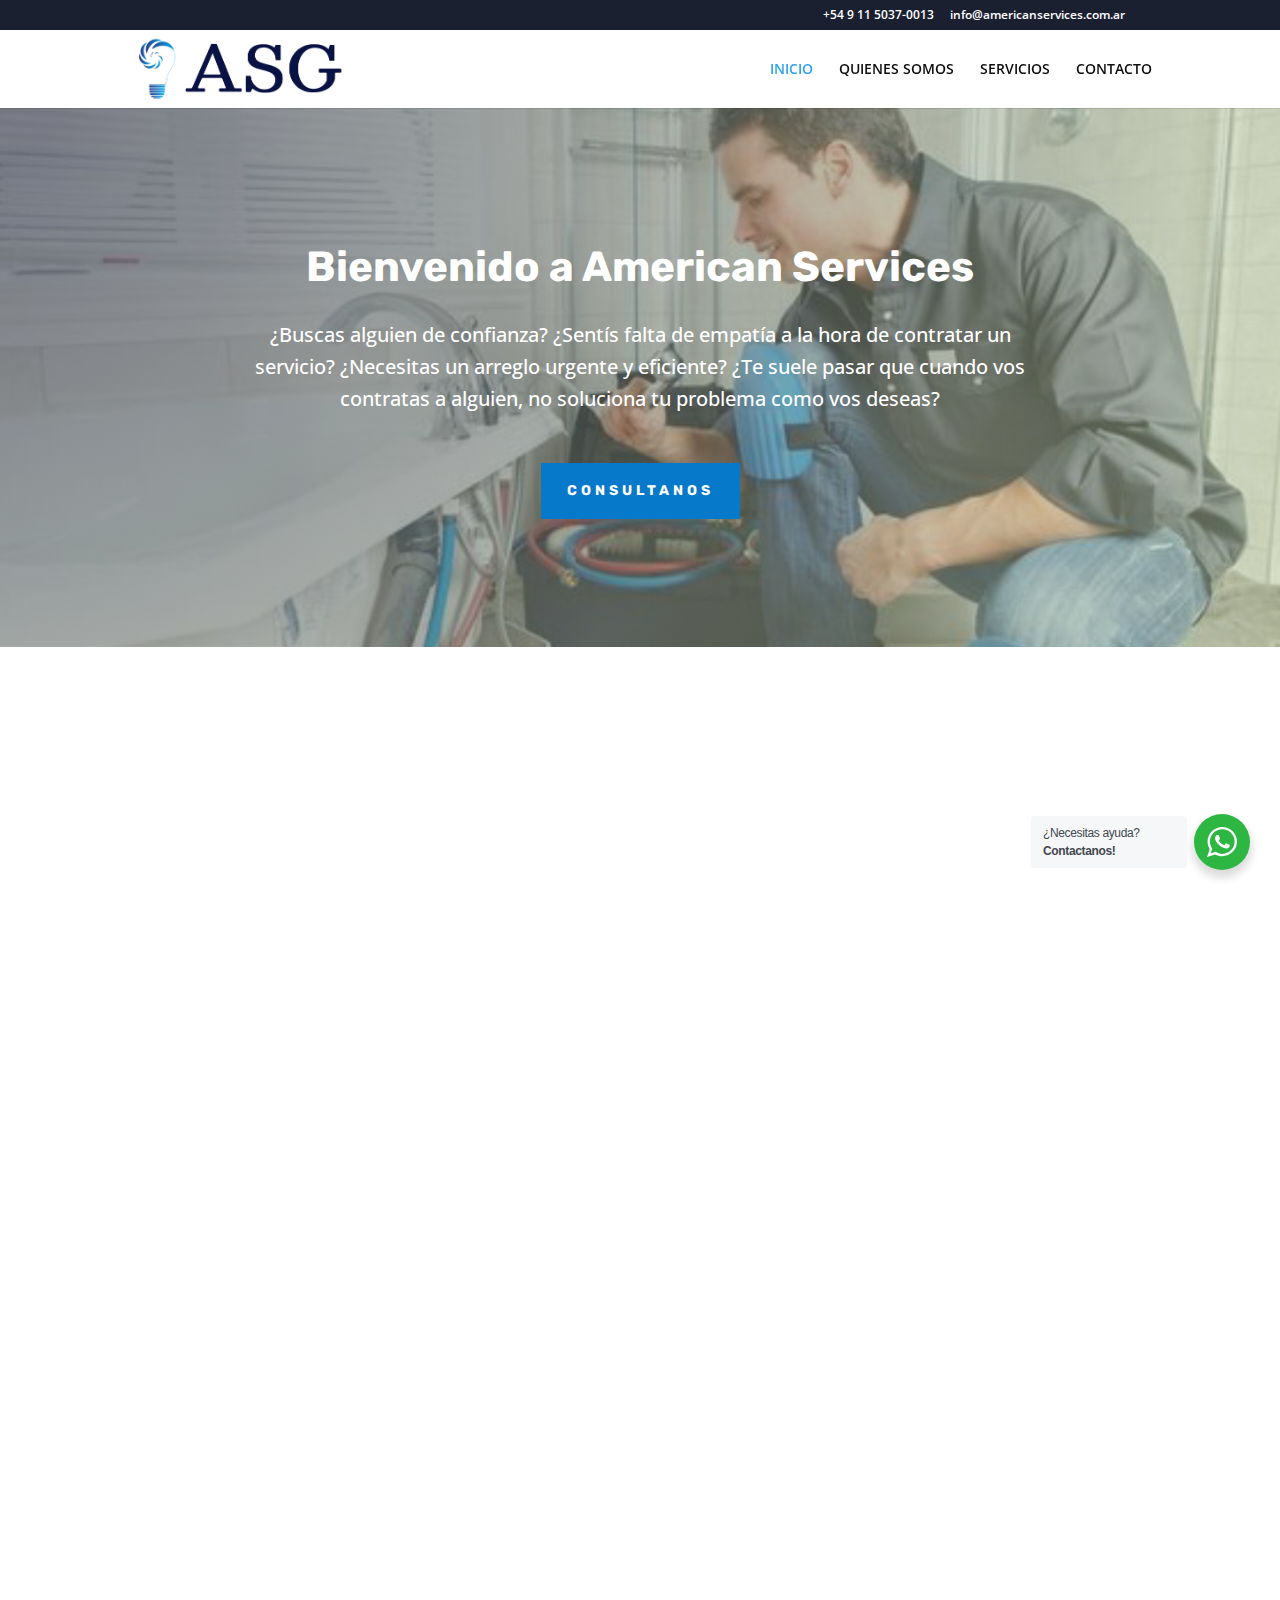
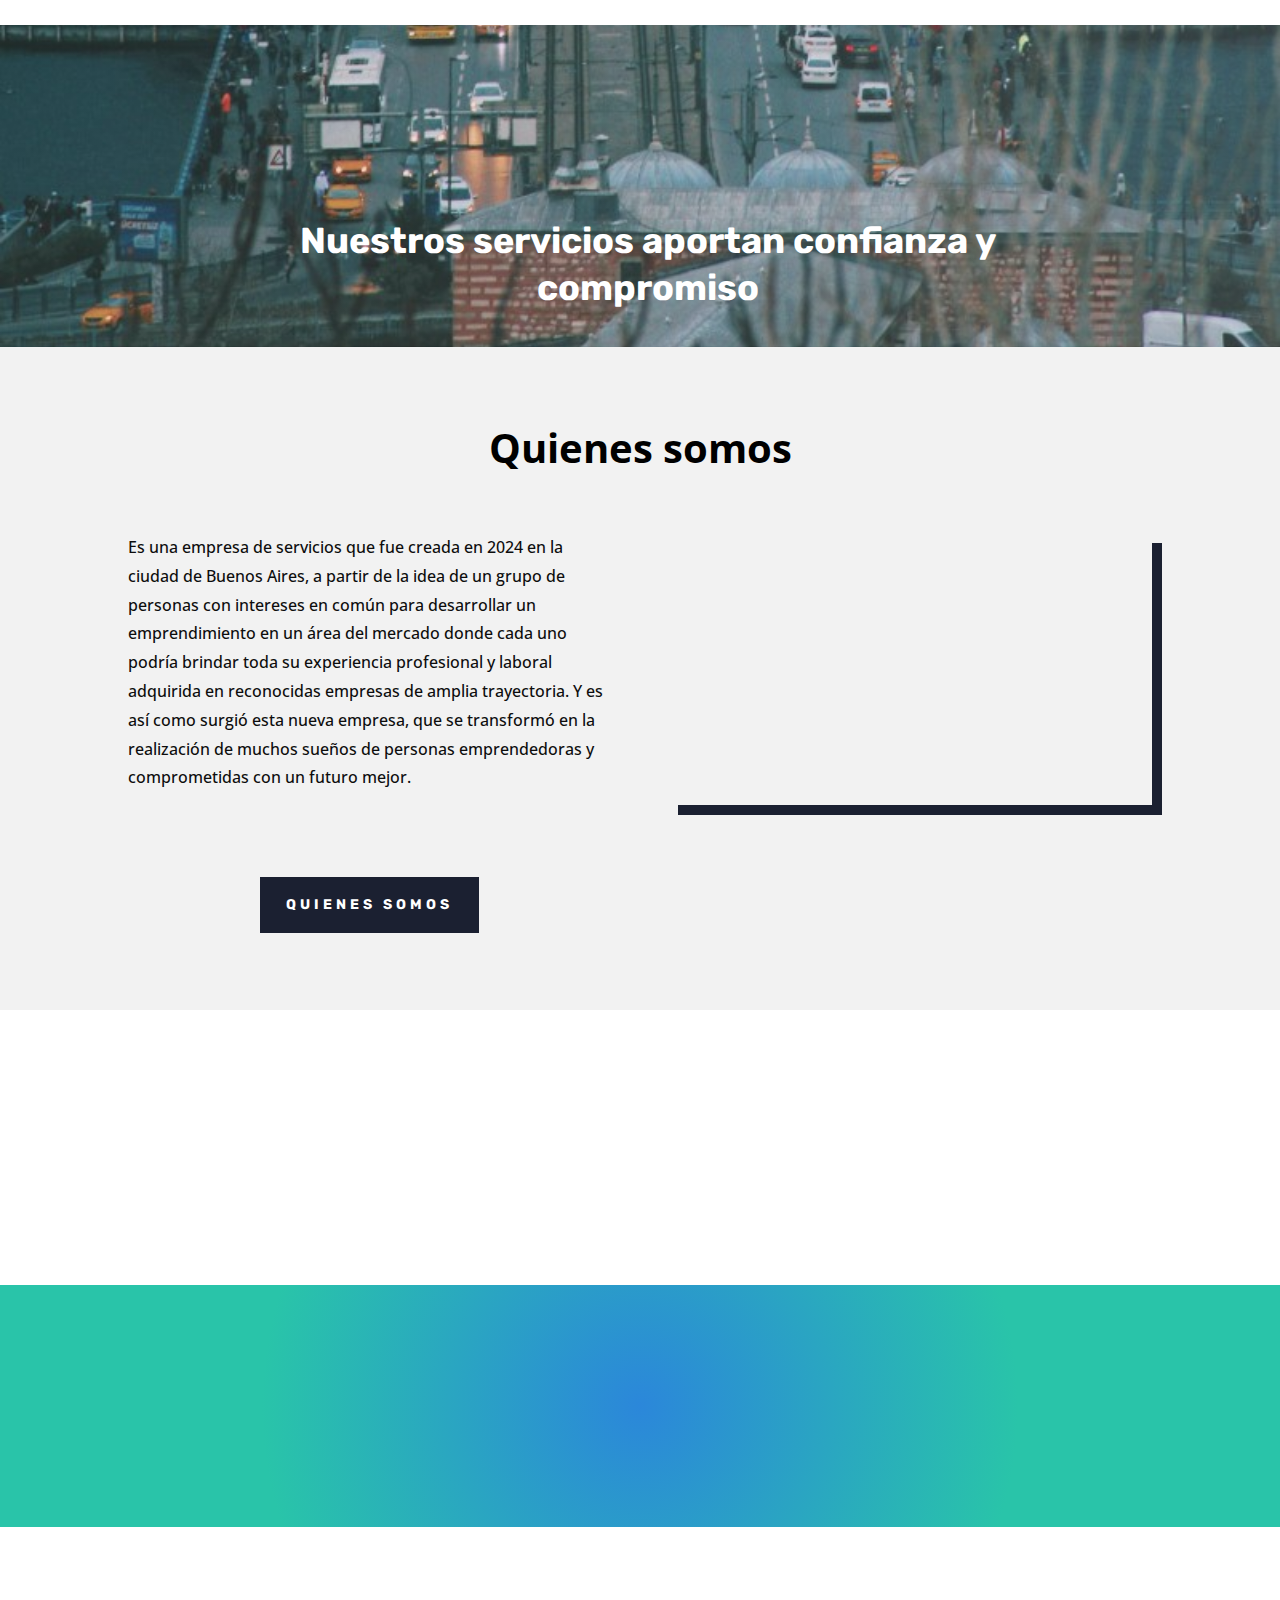
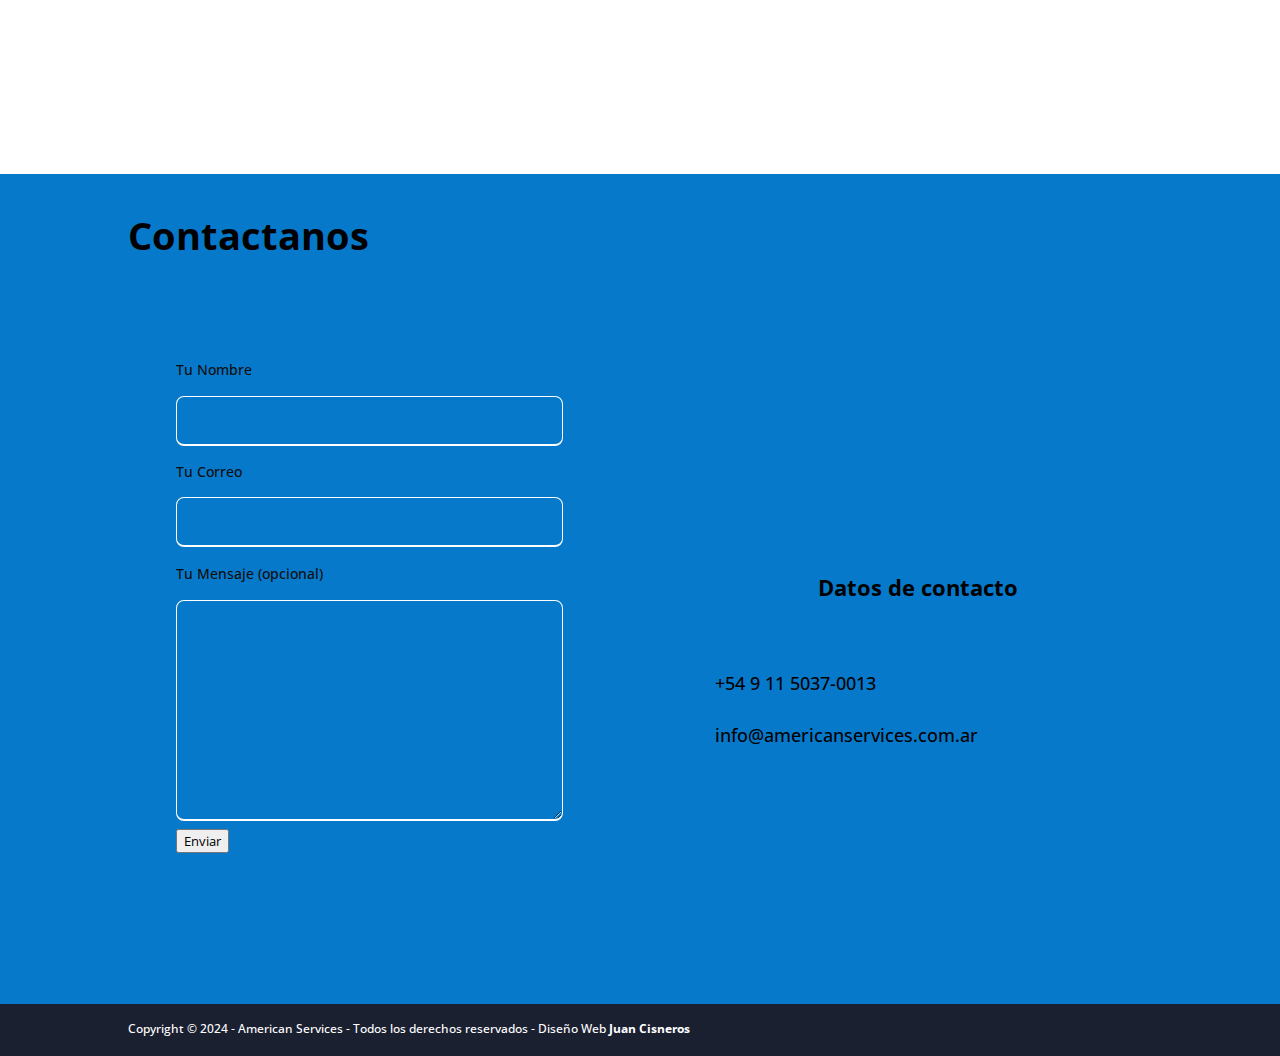
==== commit 5f8e13f0: "Add files via upload" ====
--- a/index.html
+++ b/index.html
@@ -1,12 +1,12 @@
 <!DOCTYPE html>
 <html lang="es">
 
-<!-- Mirrored from amperio.com.ar/contacto/ by HTTrack Website Copier/3.x [XR&CO'2014], Fri, 26 Jul 2024 04:00:17 GMT -->
+<!-- Mirrored from amperio.com.ar/ by HTTrack Website Copier/3.x [XR&CO'2014], Fri, 26 Jul 2024 03:59:48 GMT -->
 <!-- Added by HTTrack --><meta http-equiv="content-type" content="text/html;charset=UTF-8" /><!-- /Added by HTTrack -->
 <head>
 	<meta charset="UTF-8" />
 <meta http-equiv="X-UA-Compatible" content="IE=edge">
-	<link rel="pingback" href="../xmlrpc.html" />
+	<link rel="pingback" href="xmlrpc.html" />
 
 	<script type="text/javascript">
 		document.documentElement.className = 'js';
@@ -16,44 +16,44 @@
 <script type="text/javascript">
 			let jqueryParams=[],jQuery=function(r){return jqueryParams=[...jqueryParams,r],jQuery},$=function(r){return jqueryParams=[...jqueryParams,r],$};window.jQuery=jQuery,window.$=jQuery;let customHeadScripts=!1;jQuery.fn=jQuery.prototype={},$.fn=jQuery.prototype={},jQuery.noConflict=function(r){if(window.jQuery)return jQuery=window.jQuery,$=window.jQuery,customHeadScripts=!0,jQuery.noConflict},jQuery.ready=function(r){jqueryParams=[...jqueryParams,r]},$.ready=function(r){jqueryParams=[...jqueryParams,r]},jQuery.load=function(r){jqueryParams=[...jqueryParams,r]},$.load=function(r){jqueryParams=[...jqueryParams,r]},jQuery.fn.ready=function(r){jqueryParams=[...jqueryParams,r]},$.fn.ready=function(r){jqueryParams=[...jqueryParams,r]};</script>
 	<!-- This site is optimized with the Yoast SEO plugin v22.7 - https://yoast.com/wordpress/plugins/seo/ -->
-	<title>Contacto | American Services</title>
+	<title>American Services | Servicios Integrales de Mantenimiento</title>
+	<meta name="description" content="Somos expertos en la generación de energía fotovoltaica y estamos comprometidos con la transición energética que aporten valor a nuestro país." />
 	<link rel="canonical" href="index.html" />
 	<meta property="og:locale" content="es_ES" />
-	<meta property="og:type" content="article" />
-	<meta property="og:title" content="Contacto | Amperio" />
-	<meta property="og:url" content="https://amperio.com.ar/contacto/" />
+	<meta property="og:type" content="website" />
+	<meta property="og:title" content="Amperio | Reduci tu huella de carbono" />
+	<meta property="og:description" content="Somos expertos en la generación de energía fotovoltaica y estamos comprometidos con la transición energética que aporten valor a nuestro país." />
+	<meta property="og:url" content="https://amperio.com.ar/" />
 	<meta property="og:site_name" content="Amperio" />
 	<meta property="article:publisher" content="https://www.facebook.com/amperio.energy" />
-	<meta property="article:modified_time" content="2024-05-20T21:58:36+00:00" />
-	<meta property="og:image" content="https://amperio.com.ar/wp-content/uploads/2023/08/Logo-vertical-transparencia.png" />
+	<meta property="article:modified_time" content="2024-05-20T21:59:22+00:00" />
+	<meta property="og:image" content="wp-content/uploads/2023/08/Logo-vertical-transparencia.png" />
 	<meta property="og:image:width" content="1250" />
 	<meta property="og:image:height" content="1250" />
 	<meta property="og:image:type" content="image/png" />
 	<meta name="twitter:card" content="summary_large_image" />
-	<meta name="twitter:label1" content="Tiempo de lectura" />
-	<meta name="twitter:data1" content="5 minutos" />
-	<script type="application/ld+json" class="yoast-schema-graph">{"@context":"https://schema.org","@graph":[{"@type":"WebPage","@id":"https://amperio.com.ar/contacto/","url":"https://amperio.com.ar/contacto/","name":"Contacto | Amperio","isPartOf":{"@id":"https://amperio.com.ar/#website"},"datePublished":"2023-08-02T18:37:00+00:00","dateModified":"2024-05-20T21:58:36+00:00","breadcrumb":{"@id":"https://amperio.com.ar/contacto/#breadcrumb"},"inLanguage":"es","potentialAction":[{"@type":"ReadAction","target":["https://amperio.com.ar/contacto/"]}]},{"@type":"BreadcrumbList","@id":"https://amperio.com.ar/contacto/#breadcrumb","itemListElement":[{"@type":"ListItem","position":1,"name":"Portada","item":"https://amperio.com.ar/"},{"@type":"ListItem","position":2,"name":"Contacto"}]},{"@type":"WebSite","@id":"https://amperio.com.ar/#website","url":"https://amperio.com.ar/","name":"Amperio","description":"Reduci tu huella de carbono","publisher":{"@id":"https://amperio.com.ar/#organization"},"potentialAction":[{"@type":"SearchAction","target":{"@type":"EntryPoint","urlTemplate":"https://amperio.com.ar/?s={search_term_string}"},"query-input":"required name=search_term_string"}],"inLanguage":"es"},{"@type":"Organization","@id":"https://amperio.com.ar/#organization","name":"Amperio","alternateName":"Reducí tu huella de carbono","url":"https://amperio.com.ar/","logo":{"@type":"ImageObject","inLanguage":"es","@id":"https://amperio.com.ar/#/schema/logo/image/","url":"https://amperio.com.ar/wp-content/uploads/2023/09/Artboard-1-copy@2x-100.jpg","contentUrl":"https://amperio.com.ar/wp-content/uploads/2023/09/Artboard-1-copy@2x-100.jpg","width":601,"height":600,"caption":"Amperio"},"image":{"@id":"https://amperio.com.ar/#/schema/logo/image/"},"sameAs":["https://www.facebook.com/amperio.energy","https://www.instagram.com/amperio.energy/?hl=es-la"]}]}</script>
+	<script type="application/ld+json" class="yoast-schema-graph">{"@context":"https://schema.org","@graph":[{"@type":"WebPage","@id":"https://amperio.com.ar/","url":"https://amperio.com.ar/","name":"Amperio | Reduci tu huella de carbono","isPartOf":{"@id":"https://amperio.com.ar/#website"},"about":{"@id":"https://amperio.com.ar/#organization"},"datePublished":"2023-08-02T18:26:02+00:00","dateModified":"2024-05-20T21:59:22+00:00","description":"Somos expertos en la generación de energía fotovoltaica y estamos comprometidos con la transición energética que aporten valor a nuestro país.","breadcrumb":{"@id":"https://amperio.com.ar/#breadcrumb"},"inLanguage":"es","potentialAction":[{"@type":"ReadAction","target":["https://amperio.com.ar/"]}]},{"@type":"BreadcrumbList","@id":"https://amperio.com.ar/#breadcrumb","itemListElement":[{"@type":"ListItem","position":1,"name":"Portada"}]},{"@type":"WebSite","@id":"https://amperio.com.ar/#website","url":"https://amperio.com.ar/","name":"Amperio","description":"Reduci tu huella de carbono","publisher":{"@id":"https://amperio.com.ar/#organization"},"potentialAction":[{"@type":"SearchAction","target":{"@type":"EntryPoint","urlTemplate":"https://amperio.com.ar/?s={search_term_string}"},"query-input":"required name=search_term_string"}],"inLanguage":"es"},{"@type":"Organization","@id":"https://amperio.com.ar/#organization","name":"Amperio","alternateName":"Reducí tu huella de carbono","url":"https://amperio.com.ar/","logo":{"@type":"ImageObject","inLanguage":"es","@id":"https://amperio.com.ar/#/schema/logo/image/","url":"https://amperio.com.ar/wp-content/uploads/2023/09/Artboard-1-copy@2x-100.jpg","contentUrl":"https://amperio.com.ar/wp-content/uploads/2023/09/Artboard-1-copy@2x-100.jpg","width":601,"height":600,"caption":"Amperio"},"image":{"@id":"https://amperio.com.ar/#/schema/logo/image/"},"sameAs":["https://www.facebook.com/amperio.energy","https://www.instagram.com/amperio.energy/?hl=es-la"]}]}</script>
 	<!-- / Yoast SEO plugin. -->
 
 
 <link rel='dns-prefetch' href='http://www.googletagmanager.com/' />
 <link rel='dns-prefetch' href='http://fonts.googleapis.com/' />
-<link rel="alternate" type="application/rss+xml" title="Amperio &raquo; Feed" href="../feed/index.html" />
-<link rel="alternate" type="application/rss+xml" title="Amperio &raquo; Feed de los comentarios" href="../comments/feed/index.html" />
+<link rel="alternate" type="application/rss+xml" title="Amperio &raquo; Feed" href="feed/index.html" />
+<link rel="alternate" type="application/rss+xml" title="Amperio &raquo; Feed de los comentarios" href="comments/feed/index.html" />
 <meta content="Divi v.4.24.1" name="generator"/><style id='wp-block-library-theme-inline-css' type='text/css'>
 .wp-block-audio :where(figcaption){color:#555;font-size:13px;text-align:center}.is-dark-theme .wp-block-audio :where(figcaption){color:#ffffffa6}.wp-block-audio{margin:0 0 1em}.wp-block-code{border:1px solid #ccc;border-radius:4px;font-family:Menlo,Consolas,monaco,monospace;padding:.8em 1em}.wp-block-embed :where(figcaption){color:#555;font-size:13px;text-align:center}.is-dark-theme .wp-block-embed :where(figcaption){color:#ffffffa6}.wp-block-embed{margin:0 0 1em}.blocks-gallery-caption{color:#555;font-size:13px;text-align:center}.is-dark-theme .blocks-gallery-caption{color:#ffffffa6}:root :where(.wp-block-image figcaption){color:#555;font-size:13px;text-align:center}.is-dark-theme :root :where(.wp-block-image figcaption){color:#ffffffa6}.wp-block-image{margin:0 0 1em}.wp-block-pullquote{border-bottom:4px solid;border-top:4px solid;color:currentColor;margin-bottom:1.75em}.wp-block-pullquote cite,.wp-block-pullquote footer,.wp-block-pullquote__citation{color:currentColor;font-size:.8125em;font-style:normal;text-transform:uppercase}.wp-block-quote{border-left:.25em solid;margin:0 0 1.75em;padding-left:1em}.wp-block-quote cite,.wp-block-quote footer{color:currentColor;font-size:.8125em;font-style:normal;position:relative}.wp-block-quote.has-text-align-right{border-left:none;border-right:.25em solid;padding-left:0;padding-right:1em}.wp-block-quote.has-text-align-center{border:none;padding-left:0}.wp-block-quote.is-large,.wp-block-quote.is-style-large,.wp-block-quote.is-style-plain{border:none}.wp-block-search .wp-block-search__label{font-weight:700}.wp-block-search__button{border:1px solid #ccc;padding:.375em .625em}:where(.wp-block-group.has-background){padding:1.25em 2.375em}.wp-block-separator.has-css-opacity{opacity:.4}.wp-block-separator{border:none;border-bottom:2px solid;margin-left:auto;margin-right:auto}.wp-block-separator.has-alpha-channel-opacity{opacity:1}.wp-block-separator:not(.is-style-wide):not(.is-style-dots){width:100px}.wp-block-separator.has-background:not(.is-style-dots){border-bottom:none;height:1px}.wp-block-separator.has-background:not(.is-style-wide):not(.is-style-dots){height:2px}.wp-block-table{margin:0 0 1em}.wp-block-table td,.wp-block-table th{word-break:normal}.wp-block-table :where(figcaption){color:#555;font-size:13px;text-align:center}.is-dark-theme .wp-block-table :where(figcaption){color:#ffffffa6}.wp-block-video :where(figcaption){color:#555;font-size:13px;text-align:center}.is-dark-theme .wp-block-video :where(figcaption){color:#ffffffa6}.wp-block-video{margin:0 0 1em}:root :where(.wp-block-template-part.has-background){margin-bottom:0;margin-top:0;padding:1.25em 2.375em}
 </style>
-<link rel='stylesheet' id='nta-css-popup-css' href='../wp-content/plugins/wp-whatsapp/assets/dist/css/styleb6a4.css?ver=6.6.1' type='text/css' media='all' />
+<link rel='stylesheet' id='nta-css-popup-css' href='wp-content/plugins/wp-whatsapp/assets/dist/css/styleb6a4.css?ver=6.6.1' type='text/css' media='all' />
 <style id='global-styles-inline-css' type='text/css'>
 :root{--wp--preset--aspect-ratio--square: 1;--wp--preset--aspect-ratio--4-3: 4/3;--wp--preset--aspect-ratio--3-4: 3/4;--wp--preset--aspect-ratio--3-2: 3/2;--wp--preset--aspect-ratio--2-3: 2/3;--wp--preset--aspect-ratio--16-9: 16/9;--wp--preset--aspect-ratio--9-16: 9/16;--wp--preset--color--black: #000000;--wp--preset--color--cyan-bluish-gray: #abb8c3;--wp--preset--color--white: #ffffff;--wp--preset--color--pale-pink: #f78da7;--wp--preset--color--vivid-red: #cf2e2e;--wp--preset--color--luminous-vivid-orange: #ff6900;--wp--preset--color--luminous-vivid-amber: #fcb900;--wp--preset--color--light-green-cyan: #7bdcb5;--wp--preset--color--vivid-green-cyan: #00d084;--wp--preset--color--pale-cyan-blue: #8ed1fc;--wp--preset--color--vivid-cyan-blue: #0693e3;--wp--preset--color--vivid-purple: #9b51e0;--wp--preset--gradient--vivid-cyan-blue-to-vivid-purple: linear-gradient(135deg,rgba(6,147,227,1) 0%,rgb(155,81,224) 100%);--wp--preset--gradient--light-green-cyan-to-vivid-green-cyan: linear-gradient(135deg,rgb(122,220,180) 0%,rgb(0,208,130) 100%);--wp--preset--gradient--luminous-vivid-amber-to-luminous-vivid-orange: linear-gradient(135deg,rgba(252,185,0,1) 0%,rgba(255,105,0,1) 100%);--wp--preset--gradient--luminous-vivid-orange-to-vivid-red: linear-gradient(135deg,rgba(255,105,0,1) 0%,rgb(207,46,46) 100%);--wp--preset--gradient--very-light-gray-to-cyan-bluish-gray: linear-gradient(135deg,rgb(238,238,238) 0%,rgb(169,184,195) 100%);--wp--preset--gradient--cool-to-warm-spectrum: linear-gradient(135deg,rgb(74,234,220) 0%,rgb(151,120,209) 20%,rgb(207,42,186) 40%,rgb(238,44,130) 60%,rgb(251,105,98) 80%,rgb(254,248,76) 100%);--wp--preset--gradient--blush-light-purple: linear-gradient(135deg,rgb(255,206,236) 0%,rgb(152,150,240) 100%);--wp--preset--gradient--blush-bordeaux: linear-gradient(135deg,rgb(254,205,165) 0%,rgb(254,45,45) 50%,rgb(107,0,62) 100%);--wp--preset--gradient--luminous-dusk: linear-gradient(135deg,rgb(255,203,112) 0%,rgb(199,81,192) 50%,rgb(65,88,208) 100%);--wp--preset--gradient--pale-ocean: linear-gradient(135deg,rgb(255,245,203) 0%,rgb(182,227,212) 50%,rgb(51,167,181) 100%);--wp--preset--gradient--electric-grass: linear-gradient(135deg,rgb(202,248,128) 0%,rgb(113,206,126) 100%);--wp--preset--gradient--midnight: linear-gradient(135deg,rgb(2,3,129) 0%,rgb(40,116,252) 100%);--wp--preset--font-size--small: 13px;--wp--preset--font-size--medium: 20px;--wp--preset--font-size--large: 36px;--wp--preset--font-size--x-large: 42px;--wp--preset--spacing--20: 0.44rem;--wp--preset--spacing--30: 0.67rem;--wp--preset--spacing--40: 1rem;--wp--preset--spacing--50: 1.5rem;--wp--preset--spacing--60: 2.25rem;--wp--preset--spacing--70: 3.38rem;--wp--preset--spacing--80: 5.06rem;--wp--preset--shadow--natural: 6px 6px 9px rgba(0, 0, 0, 0.2);--wp--preset--shadow--deep: 12px 12px 50px rgba(0, 0, 0, 0.4);--wp--preset--shadow--sharp: 6px 6px 0px rgba(0, 0, 0, 0.2);--wp--preset--shadow--outlined: 6px 6px 0px -3px rgba(255, 255, 255, 1), 6px 6px rgba(0, 0, 0, 1);--wp--preset--shadow--crisp: 6px 6px 0px rgba(0, 0, 0, 1);}:root { --wp--style--global--content-size: 823px;--wp--style--global--wide-size: 1080px; }:where(body) { margin: 0; }.wp-site-blocks > .alignleft { float: left; margin-right: 2em; }.wp-site-blocks > .alignright { float: right; margin-left: 2em; }.wp-site-blocks > .aligncenter { justify-content: center; margin-left: auto; margin-right: auto; }:where(.is-layout-flex){gap: 0.5em;}:where(.is-layout-grid){gap: 0.5em;}.is-layout-flow > .alignleft{float: left;margin-inline-start: 0;margin-inline-end: 2em;}.is-layout-flow > .alignright{float: right;margin-inline-start: 2em;margin-inline-end: 0;}.is-layout-flow > .aligncenter{margin-left: auto !important;margin-right: auto !important;}.is-layout-constrained > .alignleft{float: left;margin-inline-start: 0;margin-inline-end: 2em;}.is-layout-constrained > .alignright{float: right;margin-inline-start: 2em;margin-inline-end: 0;}.is-layout-constrained > .aligncenter{margin-left: auto !important;margin-right: auto !important;}.is-layout-constrained > :where(:not(.alignleft):not(.alignright):not(.alignfull)){max-width: var(--wp--style--global--content-size);margin-left: auto !important;margin-right: auto !important;}.is-layout-constrained > .alignwide{max-width: var(--wp--style--global--wide-size);}body .is-layout-flex{display: flex;}.is-layout-flex{flex-wrap: wrap;align-items: center;}.is-layout-flex > :is(*, div){margin: 0;}body .is-layout-grid{display: grid;}.is-layout-grid > :is(*, div){margin: 0;}:root :where(body){padding-top: 0px;padding-right: 0px;padding-bottom: 0px;padding-left: 0px;}a:where(:not(.wp-element-button)){text-decoration: underline;}:root :where(.wp-element-button, .wp-block-button__link){background-color: #32373c;border-width: 0;color: #fff;font-family: inherit;font-size: inherit;line-height: inherit;padding: calc(0.667em + 2px) calc(1.333em + 2px);text-decoration: none;}.has-black-color{color: var(--wp--preset--color--black) !important;}.has-cyan-bluish-gray-color{color: var(--wp--preset--color--cyan-bluish-gray) !important;}.has-white-color{color: var(--wp--preset--color--white) !important;}.has-pale-pink-color{color: var(--wp--preset--color--pale-pink) !important;}.has-vivid-red-color{color: var(--wp--preset--color--vivid-red) !important;}.has-luminous-vivid-orange-color{color: var(--wp--preset--color--luminous-vivid-orange) !important;}.has-luminous-vivid-amber-color{color: var(--wp--preset--color--luminous-vivid-amber) !important;}.has-light-green-cyan-color{color: var(--wp--preset--color--light-green-cyan) !important;}.has-vivid-green-cyan-color{color: var(--wp--preset--color--vivid-green-cyan) !important;}.has-pale-cyan-blue-color{color: var(--wp--preset--color--pale-cyan-blue) !important;}.has-vivid-cyan-blue-color{color: var(--wp--preset--color--vivid-cyan-blue) !important;}.has-vivid-purple-color{color: var(--wp--preset--color--vivid-purple) !important;}.has-black-background-color{background-color: var(--wp--preset--color--black) !important;}.has-cyan-bluish-gray-background-color{background-color: var(--wp--preset--color--cyan-bluish-gray) !important;}.has-white-background-color{background-color: var(--wp--preset--color--white) !important;}.has-pale-pink-background-color{background-color: var(--wp--preset--color--pale-pink) !important;}.has-vivid-red-background-color{background-color: var(--wp--preset--color--vivid-red) !important;}.has-luminous-vivid-orange-background-color{background-color: var(--wp--preset--color--luminous-vivid-orange) !important;}.has-luminous-vivid-amber-background-color{background-color: var(--wp--preset--color--luminous-vivid-amber) !important;}.has-light-green-cyan-background-color{background-color: var(--wp--preset--color--light-green-cyan) !important;}.has-vivid-green-cyan-background-color{background-color: var(--wp--preset--color--vivid-green-cyan) !important;}.has-pale-cyan-blue-background-color{background-color: var(--wp--preset--color--pale-cyan-blue) !important;}.has-vivid-cyan-blue-background-color{background-color: var(--wp--preset--color--vivid-cyan-blue) !important;}.has-vivid-purple-background-color{background-color: var(--wp--preset--color--vivid-purple) !important;}.has-black-border-color{border-color: var(--wp--preset--color--black) !important;}.has-cyan-bluish-gray-border-color{border-color: var(--wp--preset--color--cyan-bluish-gray) !important;}.has-white-border-color{border-color: var(--wp--preset--color--white) !important;}.has-pale-pink-border-color{border-color: var(--wp--preset--color--pale-pink) !important;}.has-vivid-red-border-color{border-color: var(--wp--preset--color--vivid-red) !important;}.has-luminous-vivid-orange-border-color{border-color: var(--wp--preset--color--luminous-vivid-orange) !important;}.has-luminous-vivid-amber-border-color{border-color: var(--wp--preset--color--luminous-vivid-amber) !important;}.has-light-green-cyan-border-color{border-color: var(--wp--preset--color--light-green-cyan) !important;}.has-vivid-green-cyan-border-color{border-color: var(--wp--preset--color--vivid-green-cyan) !important;}.has-pale-cyan-blue-border-color{border-color: var(--wp--preset--color--pale-cyan-blue) !important;}.has-vivid-cyan-blue-border-color{border-color: var(--wp--preset--color--vivid-cyan-blue) !important;}.has-vivid-purple-border-color{border-color: var(--wp--preset--color--vivid-purple) !important;}.has-vivid-cyan-blue-to-vivid-purple-gradient-background{background: var(--wp--preset--gradient--vivid-cyan-blue-to-vivid-purple) !important;}.has-light-green-cyan-to-vivid-green-cyan-gradient-background{background: var(--wp--preset--gradient--light-green-cyan-to-vivid-green-cyan) !important;}.has-luminous-vivid-amber-to-luminous-vivid-orange-gradient-background{background: var(--wp--preset--gradient--luminous-vivid-amber-to-luminous-vivid-orange) !important;}.has-luminous-vivid-orange-to-vivid-red-gradient-background{background: var(--wp--preset--gradient--luminous-vivid-orange-to-vivid-red) !important;}.has-very-light-gray-to-cyan-bluish-gray-gradient-background{background: var(--wp--preset--gradient--very-light-gray-to-cyan-bluish-gray) !important;}.has-cool-to-warm-spectrum-gradient-background{background: var(--wp--preset--gradient--cool-to-warm-spectrum) !important;}.has-blush-light-purple-gradient-background{background: var(--wp--preset--gradient--blush-light-purple) !important;}.has-blush-bordeaux-gradient-background{background: var(--wp--preset--gradient--blush-bordeaux) !important;}.has-luminous-dusk-gradient-background{background: var(--wp--preset--gradient--luminous-dusk) !important;}.has-pale-ocean-gradient-background{background: var(--wp--preset--gradient--pale-ocean) !important;}.has-electric-grass-gradient-background{background: var(--wp--preset--gradient--electric-grass) !important;}.has-midnight-gradient-background{background: var(--wp--preset--gradient--midnight) !important;}.has-small-font-size{font-size: var(--wp--preset--font-size--small) !important;}.has-medium-font-size{font-size: var(--wp--preset--font-size--medium) !important;}.has-large-font-size{font-size: var(--wp--preset--font-size--large) !important;}.has-x-large-font-size{font-size: var(--wp--preset--font-size--x-large) !important;}
 :where(.wp-block-post-template.is-layout-flex){gap: 1.25em;}:where(.wp-block-post-template.is-layout-grid){gap: 1.25em;}
 :where(.wp-block-columns.is-layout-flex){gap: 2em;}:where(.wp-block-columns.is-layout-grid){gap: 2em;}
 :root :where(.wp-block-pullquote){font-size: 1.5em;line-height: 1.6;}
 </style>
-<link rel='stylesheet' id='tfs-frontend-css' href='../wp-content/plugins/cf7-styler-for-divi/assets/css/frontende1fc.css?ver=2.1.1' type='text/css' media='all' />
-<link rel='stylesheet' id='contact-form-7-css' href='../wp-content/plugins/contact-form-7/includes/css/styles9bd2.css?ver=5.9.4' type='text/css' media='all' />
-<link rel='stylesheet' id='dica-lightbox-styles-css' href='../wp-content/plugins/dg-carousel/styles/light-box-styles9027.css?ver=2.0.26' type='text/css' media='all' />
-<link rel='stylesheet' id='swipe-style-css' href='../wp-content/plugins/dg-carousel/styles/swiper.min9027.css?ver=2.0.26' type='text/css' media='all' />
+<link rel='stylesheet' id='tfs-frontend-css' href='wp-content/plugins/cf7-styler-for-divi/assets/css/frontende1fc.css?ver=2.1.1' type='text/css' media='all' />
+<link rel='stylesheet' id='contact-form-7-css' href='wp-content/plugins/contact-form-7/includes/css/styles9bd2.css?ver=5.9.4' type='text/css' media='all' />
+<link rel='stylesheet' id='dica-lightbox-styles-css' href='wp-content/plugins/dg-carousel/styles/light-box-styles9027.css?ver=2.0.26' type='text/css' media='all' />
+<link rel='stylesheet' id='swipe-style-css' href='wp-content/plugins/dg-carousel/styles/swiper.min9027.css?ver=2.0.26' type='text/css' media='all' />
 <link rel='stylesheet' id='et-divi-open-sans-css' href='https://fonts.googleapis.com/css?family=Open+Sans:300italic,400italic,600italic,700italic,800italic,400,300,600,700,800&amp;subset=latin,latin-ext&amp;display=swap' type='text/css' media='all' />
 <style id='divi-style-inline-inline-css' type='text/css'>
 /*!
@@ -67,31 +67,34 @@
 License URI: http://www.gnu.org/licenses/gpl-2.0.html
 */
 
-a,abbr,acronym,address,applet,b,big,blockquote,body,center,cite,code,dd,del,dfn,div,dl,dt,em,fieldset,font,form,h1,h2,h3,h4,h5,h6,html,i,iframe,img,ins,kbd,label,legend,li,object,ol,p,pre,q,s,samp,small,span,strike,strong,sub,sup,tt,u,ul,var{margin:0;padding:0;border:0;outline:0;font-size:100%;-ms-text-size-adjust:100%;-webkit-text-size-adjust:100%;vertical-align:baseline;background:transparent}body{line-height:1}ol,ul{list-style:none}blockquote,q{quotes:none}blockquote:after,blockquote:before,q:after,q:before{content:"";content:none}blockquote{margin:20px 0 30px;border-left:5px solid;padding-left:20px}:focus{outline:0}del{text-decoration:line-through}pre{overflow:auto;padding:10px}figure{margin:0}table{border-collapse:collapse;border-spacing:0}article,aside,footer,header,hgroup,nav,section{display:block}body{font-family:Open Sans,Arial,sans-serif;font-size:14px;color:#666;background-color:#fff;line-height:1.7em;font-weight:500;-webkit-font-smoothing:antialiased;-moz-osx-font-smoothing:grayscale}body.page-template-page-template-blank-php #page-container{padding-top:0!important}body.et_cover_background{background-size:cover!important;background-position:top!important;background-repeat:no-repeat!important;background-attachment:fixed}a{color:#2ea3f2}a,a:hover{text-decoration:none}p{padding-bottom:1em}p:not(.has-background):last-of-type{padding-bottom:0}p.et_normal_padding{padding-bottom:1em}strong{font-weight:700}cite,em,i{font-style:italic}code,pre{font-family:Courier New,monospace;margin-bottom:10px}ins{text-decoration:none}sub,sup{height:0;line-height:1;position:relative;vertical-align:baseline}sup{bottom:.8em}sub{top:.3em}dl{margin:0 0 1.5em}dl dt{font-weight:700}dd{margin-left:1.5em}blockquote p{padding-bottom:0}embed,iframe,object,video{max-width:100%}h1,h2,h3,h4,h5,h6{color:#333;padding-bottom:10px;line-height:1em;font-weight:500}h1 a,h2 a,h3 a,h4 a,h5 a,h6 a{color:inherit}h1{font-size:30px}h2{font-size:26px}h3{font-size:22px}h4{font-size:18px}h5{font-size:16px}h6{font-size:14px}input{-webkit-appearance:none}input[type=checkbox]{-webkit-appearance:checkbox}input[type=radio]{-webkit-appearance:radio}input.text,input.title,input[type=email],input[type=password],input[type=tel],input[type=text],select,textarea{background-color:#fff;border:1px solid #bbb;padding:2px;color:#4e4e4e}input.text:focus,input.title:focus,input[type=text]:focus,select:focus,textarea:focus{border-color:#2d3940;color:#3e3e3e}input.text,input.title,input[type=text],select,textarea{margin:0}textarea{padding:4px}button,input,select,textarea{font-family:inherit}img{max-width:100%;height:auto}.clear{clear:both}br.clear{margin:0;padding:0}.pagination{clear:both}#et_search_icon:hover,.et-social-icon a:hover,.et_password_protected_form .et_submit_button,.form-submit .et_pb_buttontton.alt.disabled,.nav-single a,.posted_in a{color:#2ea3f2}.et-search-form,blockquote{border-color:#2ea3f2}#main-content{background-color:#fff}.container{width:80%;max-width:1080px;margin:auto;position:relative}body:not(.et-tb) #main-content .container,body:not(.et-tb-has-header) #main-content .container{padding-top:58px}.et_full_width_page #main-content .container:before{display:none}.main_title{margin-bottom:20px}.et_password_protected_form .et_submit_button:hover,.form-submit .et_pb_button:hover{background:rgba(0,0,0,.05)}.et_button_icon_visible .et_pb_button{padding-right:2em;padding-left:.7em}.et_button_icon_visible .et_pb_button:after{opacity:1;margin-left:0}.et_button_left .et_pb_button:hover:after{left:.15em}.et_button_left .et_pb_button:after{margin-left:0;left:1em}.et_button_icon_visible.et_button_left .et_pb_button,.et_button_left .et_pb_button:hover,.et_button_left .et_pb_module .et_pb_button:hover{padding-left:2em;padding-right:.7em}.et_button_icon_visible.et_button_left .et_pb_button:after,.et_button_left .et_pb_button:hover:after{left:.15em}.et_password_protected_form .et_submit_button:hover,.form-submit .et_pb_button:hover{padding:.3em 1em}.et_button_no_icon .et_pb_button:after{display:none}.et_button_no_icon.et_button_icon_visible.et_button_left .et_pb_button,.et_button_no_icon.et_button_left .et_pb_button:hover,.et_button_no_icon .et_pb_button,.et_button_no_icon .et_pb_button:hover{padding:.3em 1em!important}.et_button_custom_icon .et_pb_button:after{line-height:1.7em}.et_button_custom_icon.et_button_icon_visible .et_pb_button:after,.et_button_custom_icon .et_pb_button:hover:after{margin-left:.3em}#left-area .post_format-post-format-gallery .wp-block-gallery:first-of-type{padding:0;margin-bottom:-16px}.entry-content table:not(.variations){border:1px solid #eee;margin:0 0 15px;text-align:left;width:100%}.entry-content thead th,.entry-content tr th{color:#555;font-weight:700;padding:9px 24px}.entry-content tr td{border-top:1px solid #eee;padding:6px 24px}#left-area ul,.entry-content ul,.et-l--body ul,.et-l--footer ul,.et-l--header ul{list-style-type:disc;padding:0 0 23px 1em;line-height:26px}#left-area ol,.entry-content ol,.et-l--body ol,.et-l--footer ol,.et-l--header ol{list-style-type:decimal;list-style-position:inside;padding:0 0 23px;line-height:26px}#left-area ul li ul,.entry-content ul li ol{padding:2px 0 2px 20px}#left-area ol li ul,.entry-content ol li ol,.et-l--body ol li ol,.et-l--footer ol li ol,.et-l--header ol li ol{padding:2px 0 2px 35px}#left-area ul.wp-block-gallery{display:-webkit-box;display:-ms-flexbox;display:flex;-ms-flex-wrap:wrap;flex-wrap:wrap;list-style-type:none;padding:0}#left-area ul.products{padding:0!important;line-height:1.7!important;list-style:none!important}.gallery-item a{display:block}.gallery-caption,.gallery-item a{width:90%}#wpadminbar{z-index:100001}#left-area .post-meta{font-size:14px;padding-bottom:15px}#left-area .post-meta a{text-decoration:none;color:#666}#left-area .et_featured_image{padding-bottom:7px}.single .post{padding-bottom:25px}body.single .et_audio_content{margin-bottom:-6px}.nav-single a{text-decoration:none;color:#2ea3f2;font-size:14px;font-weight:400}.nav-previous{float:left}.nav-next{float:right}.et_password_protected_form p input{background-color:#eee;border:none!important;width:100%!important;border-radius:0!important;font-size:14px;color:#999!important;padding:16px!important;-webkit-box-sizing:border-box;box-sizing:border-box}.et_password_protected_form label{display:none}.et_password_protected_form .et_submit_button{font-family:inherit;display:block;float:right;margin:8px auto 0;cursor:pointer}.post-password-required p.nocomments.container{max-width:100%}.post-password-required p.nocomments.container:before{display:none}.aligncenter,div.post .new-post .aligncenter{display:block;margin-left:auto;margin-right:auto}.wp-caption{border:1px solid #ddd;text-align:center;background-color:#f3f3f3;margin-bottom:10px;max-width:96%;padding:8px}.wp-caption.alignleft{margin:0 30px 20px 0}.wp-caption.alignright{margin:0 0 20px 30px}.wp-caption img{margin:0;padding:0;border:0}.wp-caption p.wp-caption-text{font-size:12px;padding:0 4px 5px;margin:0}.alignright{float:right}.alignleft{float:left}img.alignleft{display:inline;float:left;margin-right:15px}img.alignright{display:inline;float:right;margin-left:15px}.page.et_pb_pagebuilder_layout #main-content{background-color:transparent}body #main-content .et_builder_inner_content>h1,body #main-content .et_builder_inner_content>h2,body #main-content .et_builder_inner_content>h3,body #main-content .et_builder_inner_content>h4,body #main-content .et_builder_inner_content>h5,body #main-content .et_builder_inner_content>h6{line-height:1.4em}body #main-content .et_builder_inner_content>p{line-height:1.7em}.wp-block-pullquote{margin:20px 0 30px}.wp-block-pullquote.has-background blockquote{border-left:none}.wp-block-group.has-background{padding:1.5em 1.5em .5em}@media (min-width:981px){#left-area{width:79.125%;padding-bottom:23px}#main-content .container:before{content:"";position:absolute;top:0;height:100%;width:1px;background-color:#e2e2e2}.et_full_width_page #left-area,.et_no_sidebar #left-area{float:none;width:100%!important}.et_full_width_page #left-area{padding-bottom:0}.et_no_sidebar #main-content .container:before{display:none}}@media (max-width:980px){#page-container{padding-top:80px}.et-tb #page-container,.et-tb-has-header #page-container{padding-top:0!important}#left-area,#sidebar{width:100%!important}#main-content .container:before{display:none!important}.et_full_width_page .et_gallery_item:nth-child(4n+1){clear:none}}@media print{#page-container{padding-top:0!important}}#wp-admin-bar-et-use-visual-builder a:before{font-family:ETmodules!important;content:"\e625";font-size:30px!important;width:28px;margin-top:-3px;color:#974df3!important}#wp-admin-bar-et-use-visual-builder:hover a:before{color:#fff!important}#wp-admin-bar-et-use-visual-builder:hover a,#wp-admin-bar-et-use-visual-builder a:hover{transition:background-color .5s ease;-webkit-transition:background-color .5s ease;-moz-transition:background-color .5s ease;background-color:#7e3bd0!important;color:#fff!important}* html .clearfix,:first-child+html .clearfix{zoom:1}.iphone .et_pb_section_video_bg video::-webkit-media-controls-start-playback-button{display:none!important;-webkit-appearance:none}.et_mobile_device .et_pb_section_parallax .et_pb_parallax_css{background-attachment:scroll}.et-social-twitter a.icon:before{content:"\e094"}.et-social-google-plus a.icon:before{content:"\e096"}.et-social-rss a.icon:before{content:"\e09e"}.ai1ec-single-event:after{content:" ";display:table;clear:both}.evcal_event_details .evcal_evdata_cell .eventon_details_shading_bot.eventon_details_shading_bot{z-index:3}.wp-block-divi-layout{margin-bottom:1em}*{-webkit-box-sizing:border-box;box-sizing:border-box}#et-info-email:before,#et-info-phone:before,#et_search_icon:before,.comment-reply-link:after,.et-cart-info span:before,.et-pb-arrow-next:before,.et-pb-arrow-prev:before,.et-social-icon a:before,.et_audio_container .mejs-playpause-button button:before,.et_audio_container .mejs-volume-button button:before,.et_overlay:before,.et_password_protected_form .et_submit_button:after,.et_pb_button:after,.et_pb_contact_reset:after,.et_pb_contact_submit:after,.et_pb_font_icon:before,.et_pb_newsletter_button:after,.et_pb_pricing_table_button:after,.et_pb_promo_button:after,.et_pb_testimonial:before,.et_pb_toggle_title:before,.form-submit .et_pb_button:after,.mobile_menu_bar:before,a.et_pb_more_button:after{font-family:ETmodules!important;speak:none;font-style:normal;font-weight:400;-webkit-font-feature-settings:normal;font-feature-settings:normal;font-variant:normal;text-transform:none;line-height:1;-webkit-font-smoothing:antialiased;-moz-osx-font-smoothing:grayscale;text-shadow:0 0;direction:ltr}.et-pb-icon,.et_pb_custom_button_icon.et_pb_button:after,.et_pb_login .et_pb_custom_button_icon.et_pb_button:after,.et_pb_woo_custom_button_icon .button.et_pb_custom_button_icon.et_pb_button:after,.et_pb_woo_custom_button_icon .button.et_pb_custom_button_icon.et_pb_button:hover:after{content:attr(data-icon)}.et-pb-icon{font-family:ETmodules;speak:none;font-weight:400;-webkit-font-feature-settings:normal;font-feature-settings:normal;font-variant:normal;text-transform:none;line-height:1;-webkit-font-smoothing:antialiased;font-size:96px;font-style:normal;display:inline-block;-webkit-box-sizing:border-box;box-sizing:border-box;direction:ltr}#et-ajax-saving{display:none;-webkit-transition:background .3s,-webkit-box-shadow .3s;transition:background .3s,-webkit-box-shadow .3s;transition:background .3s,box-shadow .3s;transition:background .3s,box-shadow .3s,-webkit-box-shadow .3s;-webkit-box-shadow:rgba(0,139,219,.247059) 0 0 60px;box-shadow:0 0 60px rgba(0,139,219,.247059);position:fixed;top:50%;left:50%;width:50px;height:50px;background:#fff;border-radius:50px;margin:-25px 0 0 -25px;z-index:999999;text-align:center}#et-ajax-saving img{margin:9px}.et-safe-mode-indicator,.et-safe-mode-indicator:focus,.et-safe-mode-indicator:hover{-webkit-box-shadow:0 5px 10px rgba(41,196,169,.15);box-shadow:0 5px 10px rgba(41,196,169,.15);background:#29c4a9;color:#fff;font-size:14px;font-weight:600;padding:12px;line-height:16px;border-radius:3px;position:fixed;bottom:30px;right:30px;z-index:999999;text-decoration:none;font-family:Open Sans,sans-serif;-webkit-font-smoothing:antialiased;-moz-osx-font-smoothing:grayscale}.et_pb_button{font-size:20px;font-weight:500;padding:.3em 1em;line-height:1.7em!important;background-color:transparent;background-size:cover;background-position:50%;background-repeat:no-repeat;border:2px solid;border-radius:3px;-webkit-transition-duration:.2s;transition-duration:.2s;-webkit-transition-property:all!important;transition-property:all!important}.et_pb_button,.et_pb_button_inner{position:relative}.et_pb_button:hover,.et_pb_module .et_pb_button:hover{border:2px solid transparent;padding:.3em 2em .3em .7em}.et_pb_button:hover{background-color:hsla(0,0%,100%,.2)}.et_pb_bg_layout_light.et_pb_button:hover,.et_pb_bg_layout_light .et_pb_button:hover{background-color:rgba(0,0,0,.05)}.et_pb_button:after,.et_pb_button:before{font-size:32px;line-height:1em;content:"\35";opacity:0;position:absolute;margin-left:-1em;-webkit-transition:all .2s;transition:all .2s;text-transform:none;-webkit-font-feature-settings:"kern" off;font-feature-settings:"kern" off;font-variant:none;font-style:normal;font-weight:400;text-shadow:none}.et_pb_button.et_hover_enabled:hover:after,.et_pb_button.et_pb_hovered:hover:after{-webkit-transition:none!important;transition:none!important}.et_pb_button:before{display:none}.et_pb_button:hover:after{opacity:1;margin-left:0}.et_pb_column_1_3 h1,.et_pb_column_1_4 h1,.et_pb_column_1_5 h1,.et_pb_column_1_6 h1,.et_pb_column_2_5 h1{font-size:26px}.et_pb_column_1_3 h2,.et_pb_column_1_4 h2,.et_pb_column_1_5 h2,.et_pb_column_1_6 h2,.et_pb_column_2_5 h2{font-size:23px}.et_pb_column_1_3 h3,.et_pb_column_1_4 h3,.et_pb_column_1_5 h3,.et_pb_column_1_6 h3,.et_pb_column_2_5 h3{font-size:20px}.et_pb_column_1_3 h4,.et_pb_column_1_4 h4,.et_pb_column_1_5 h4,.et_pb_column_1_6 h4,.et_pb_column_2_5 h4{font-size:18px}.et_pb_column_1_3 h5,.et_pb_column_1_4 h5,.et_pb_column_1_5 h5,.et_pb_column_1_6 h5,.et_pb_column_2_5 h5{font-size:16px}.et_pb_column_1_3 h6,.et_pb_column_1_4 h6,.et_pb_column_1_5 h6,.et_pb_column_1_6 h6,.et_pb_column_2_5 h6{font-size:15px}.et_pb_bg_layout_dark,.et_pb_bg_layout_dark h1,.et_pb_bg_layout_dark h2,.et_pb_bg_layout_dark h3,.et_pb_bg_layout_dark h4,.et_pb_bg_layout_dark h5,.et_pb_bg_layout_dark h6{color:#fff!important}.et_pb_module.et_pb_text_align_left{text-align:left}.et_pb_module.et_pb_text_align_center{text-align:center}.et_pb_module.et_pb_text_align_right{text-align:right}.et_pb_module.et_pb_text_align_justified{text-align:justify}.clearfix:after{visibility:hidden;display:block;font-size:0;content:" ";clear:both;height:0}.et_pb_bg_layout_light .et_pb_more_button{color:#2ea3f2}.et_builder_inner_content{position:relative;z-index:1}header .et_builder_inner_content{z-index:2}.et_pb_css_mix_blend_mode_passthrough{mix-blend-mode:unset!important}.et_pb_image_container{margin:-20px -20px 29px}.et_pb_module_inner{position:relative}.et_hover_enabled_preview{z-index:2}.et_hover_enabled:hover{position:relative;z-index:2}.et_pb_all_tabs,.et_pb_module,.et_pb_posts_nav a,.et_pb_tab,.et_pb_with_background{position:relative;background-size:cover;background-position:50%;background-repeat:no-repeat}.et_pb_background_mask,.et_pb_background_pattern{bottom:0;left:0;position:absolute;right:0;top:0}.et_pb_background_mask{background-size:calc(100% + 2px) calc(100% + 2px);background-repeat:no-repeat;background-position:50%;overflow:hidden}.et_pb_background_pattern{background-position:0 0;background-repeat:repeat}.et_pb_with_border{position:relative;border:0 solid #333}.post-password-required .et_pb_row{padding:0;width:100%}.post-password-required .et_password_protected_form{min-height:0}body.et_pb_pagebuilder_layout.et_pb_show_title .post-password-required .et_password_protected_form h1,body:not(.et_pb_pagebuilder_layout) .post-password-required .et_password_protected_form h1{display:none}.et_pb_no_bg{padding:0!important}.et_overlay.et_pb_inline_icon:before,.et_pb_inline_icon:before{content:attr(data-icon)}.et_pb_more_button{color:inherit;text-shadow:none;text-decoration:none;display:inline-block;margin-top:20px}.et_parallax_bg_wrap{overflow:hidden;position:absolute;top:0;right:0;bottom:0;left:0}.et_parallax_bg{background-repeat:no-repeat;background-position:top;background-size:cover;position:absolute;bottom:0;left:0;width:100%;height:100%;display:block}.et_parallax_bg.et_parallax_bg__hover,.et_parallax_bg.et_parallax_bg_phone,.et_parallax_bg.et_parallax_bg_tablet,.et_parallax_gradient.et_parallax_gradient__hover,.et_parallax_gradient.et_parallax_gradient_phone,.et_parallax_gradient.et_parallax_gradient_tablet,.et_pb_section_parallax_hover:hover .et_parallax_bg:not(.et_parallax_bg__hover),.et_pb_section_parallax_hover:hover .et_parallax_gradient:not(.et_parallax_gradient__hover){display:none}.et_pb_section_parallax_hover:hover .et_parallax_bg.et_parallax_bg__hover,.et_pb_section_parallax_hover:hover .et_parallax_gradient.et_parallax_gradient__hover{display:block}.et_parallax_gradient{bottom:0;display:block;left:0;position:absolute;right:0;top:0}.et_pb_module.et_pb_section_parallax,.et_pb_posts_nav a.et_pb_section_parallax,.et_pb_tab.et_pb_section_parallax{position:relative}.et_pb_section_parallax .et_pb_parallax_css,.et_pb_slides .et_parallax_bg.et_pb_parallax_css{background-attachment:fixed}body.et-bfb .et_pb_section_parallax .et_pb_parallax_css,body.et-bfb .et_pb_slides .et_parallax_bg.et_pb_parallax_css{background-attachment:scroll;bottom:auto}.et_pb_section_parallax.et_pb_column .et_pb_module,.et_pb_section_parallax.et_pb_row .et_pb_column,.et_pb_section_parallax.et_pb_row .et_pb_module{z-index:9;position:relative}.et_pb_more_button:hover:after{opacity:1;margin-left:0}.et_pb_preload .et_pb_section_video_bg,.et_pb_preload>div{visibility:hidden}.et_pb_preload,.et_pb_section.et_pb_section_video.et_pb_preload{position:relative;background:#464646!important}.et_pb_preload:before{content:"";position:absolute;top:50%;left:50%;background:url(../wp-content/themes/Divi/includes/builder/styles/images/preloader.gif) no-repeat;border-radius:32px;width:32px;height:32px;margin:-16px 0 0 -16px}.box-shadow-overlay{position:absolute;top:0;left:0;width:100%;height:100%;z-index:10;pointer-events:none}.et_pb_section>.box-shadow-overlay~.et_pb_row{z-index:11}body.safari .section_has_divider{will-change:transform}.et_pb_row>.box-shadow-overlay{z-index:8}.has-box-shadow-overlay{position:relative}.et_clickable{cursor:pointer}.screen-reader-text{border:0;clip:rect(1px,1px,1px,1px);-webkit-clip-path:inset(50%);clip-path:inset(50%);height:1px;margin:-1px;overflow:hidden;padding:0;position:absolute!important;width:1px;word-wrap:normal!important}.et_multi_view_hidden,.et_multi_view_hidden_image{display:none!important}@keyframes multi-view-image-fade{0%{opacity:0}10%{opacity:.1}20%{opacity:.2}30%{opacity:.3}40%{opacity:.4}50%{opacity:.5}60%{opacity:.6}70%{opacity:.7}80%{opacity:.8}90%{opacity:.9}to{opacity:1}}.et_multi_view_image__loading{visibility:hidden}.et_multi_view_image__loaded{-webkit-animation:multi-view-image-fade .5s;animation:multi-view-image-fade .5s}#et-pb-motion-effects-offset-tracker{visibility:hidden!important;opacity:0;position:absolute;top:0;left:0}.et-pb-before-scroll-animation{opacity:0}header.et-l.et-l--header:after{clear:both;display:block;content:""}.et_pb_module{-webkit-animation-timing-function:linear;animation-timing-function:linear;-webkit-animation-duration:.2s;animation-duration:.2s}@-webkit-keyframes fadeBottom{0%{opacity:0;-webkit-transform:translateY(10%);transform:translateY(10%)}to{opacity:1;-webkit-transform:translateY(0);transform:translateY(0)}}@keyframes fadeBottom{0%{opacity:0;-webkit-transform:translateY(10%);transform:translateY(10%)}to{opacity:1;-webkit-transform:translateY(0);transform:translateY(0)}}@-webkit-keyframes fadeLeft{0%{opacity:0;-webkit-transform:translateX(-10%);transform:translateX(-10%)}to{opacity:1;-webkit-transform:translateX(0);transform:translateX(0)}}@keyframes fadeLeft{0%{opacity:0;-webkit-transform:translateX(-10%);transform:translateX(-10%)}to{opacity:1;-webkit-transform:translateX(0);transform:translateX(0)}}@-webkit-keyframes fadeRight{0%{opacity:0;-webkit-transform:translateX(10%);transform:translateX(10%)}to{opacity:1;-webkit-transform:translateX(0);transform:translateX(0)}}@keyframes fadeRight{0%{opacity:0;-webkit-transform:translateX(10%);transform:translateX(10%)}to{opacity:1;-webkit-transform:translateX(0);transform:translateX(0)}}@-webkit-keyframes fadeTop{0%{opacity:0;-webkit-transform:translateY(-10%);transform:translateY(-10%)}to{opacity:1;-webkit-transform:translateX(0);transform:translateX(0)}}@keyframes fadeTop{0%{opacity:0;-webkit-transform:translateY(-10%);transform:translateY(-10%)}to{opacity:1;-webkit-transform:translateX(0);transform:translateX(0)}}@-webkit-keyframes fadeIn{0%{opacity:0}to{opacity:1}}@keyframes fadeIn{0%{opacity:0}to{opacity:1}}.et-waypoint:not(.et_pb_counters){opacity:0}@media (min-width:981px){.et_pb_section.et_section_specialty div.et_pb_row .et_pb_column .et_pb_column .et_pb_module.et-last-child,.et_pb_section.et_section_specialty div.et_pb_row .et_pb_column .et_pb_column .et_pb_module:last-child,.et_pb_section.et_section_specialty div.et_pb_row .et_pb_column .et_pb_row_inner .et_pb_column .et_pb_module.et-last-child,.et_pb_section.et_section_specialty div.et_pb_row .et_pb_column .et_pb_row_inner .et_pb_column .et_pb_module:last-child,.et_pb_section div.et_pb_row .et_pb_column .et_pb_module.et-last-child,.et_pb_section div.et_pb_row .et_pb_column .et_pb_module:last-child{margin-bottom:0}}@media (max-width:980px){.et_overlay.et_pb_inline_icon_tablet:before,.et_pb_inline_icon_tablet:before{content:attr(data-icon-tablet)}.et_parallax_bg.et_parallax_bg_tablet_exist,.et_parallax_gradient.et_parallax_gradient_tablet_exist{display:none}.et_parallax_bg.et_parallax_bg_tablet,.et_parallax_gradient.et_parallax_gradient_tablet{display:block}.et_pb_column .et_pb_module{margin-bottom:30px}.et_pb_row .et_pb_column .et_pb_module.et-last-child,.et_pb_row .et_pb_column .et_pb_module:last-child,.et_section_specialty .et_pb_row .et_pb_column .et_pb_module.et-last-child,.et_section_specialty .et_pb_row .et_pb_column .et_pb_module:last-child{margin-bottom:0}.et_pb_more_button{display:inline-block!important}.et_pb_bg_layout_light_tablet.et_pb_button,.et_pb_bg_layout_light_tablet.et_pb_module.et_pb_button,.et_pb_bg_layout_light_tablet .et_pb_more_button{color:#2ea3f2}.et_pb_bg_layout_light_tablet .et_pb_forgot_password a{color:#666}.et_pb_bg_layout_light_tablet h1,.et_pb_bg_layout_light_tablet h2,.et_pb_bg_layout_light_tablet h3,.et_pb_bg_layout_light_tablet h4,.et_pb_bg_layout_light_tablet h5,.et_pb_bg_layout_light_tablet h6{color:#333!important}.et_pb_module .et_pb_bg_layout_light_tablet.et_pb_button{color:#2ea3f2!important}.et_pb_bg_layout_light_tablet{color:#666!important}.et_pb_bg_layout_dark_tablet,.et_pb_bg_layout_dark_tablet h1,.et_pb_bg_layout_dark_tablet h2,.et_pb_bg_layout_dark_tablet h3,.et_pb_bg_layout_dark_tablet h4,.et_pb_bg_layout_dark_tablet h5,.et_pb_bg_layout_dark_tablet h6{color:#fff!important}.et_pb_bg_layout_dark_tablet.et_pb_button,.et_pb_bg_layout_dark_tablet.et_pb_module.et_pb_button,.et_pb_bg_layout_dark_tablet .et_pb_more_button{color:inherit}.et_pb_bg_layout_dark_tablet .et_pb_forgot_password a{color:#fff}.et_pb_module.et_pb_text_align_left-tablet{text-align:left}.et_pb_module.et_pb_text_align_center-tablet{text-align:center}.et_pb_module.et_pb_text_align_right-tablet{text-align:right}.et_pb_module.et_pb_text_align_justified-tablet{text-align:justify}}@media (max-width:767px){.et_pb_more_button{display:inline-block!important}.et_overlay.et_pb_inline_icon_phone:before,.et_pb_inline_icon_phone:before{content:attr(data-icon-phone)}.et_parallax_bg.et_parallax_bg_phone_exist,.et_parallax_gradient.et_parallax_gradient_phone_exist{display:none}.et_parallax_bg.et_parallax_bg_phone,.et_parallax_gradient.et_parallax_gradient_phone{display:block}.et-hide-mobile{display:none!important}.et_pb_bg_layout_light_phone.et_pb_button,.et_pb_bg_layout_light_phone.et_pb_module.et_pb_button,.et_pb_bg_layout_light_phone .et_pb_more_button{color:#2ea3f2}.et_pb_bg_layout_light_phone .et_pb_forgot_password a{color:#666}.et_pb_bg_layout_light_phone h1,.et_pb_bg_layout_light_phone h2,.et_pb_bg_layout_light_phone h3,.et_pb_bg_layout_light_phone h4,.et_pb_bg_layout_light_phone h5,.et_pb_bg_layout_light_phone h6{color:#333!important}.et_pb_module .et_pb_bg_layout_light_phone.et_pb_button{color:#2ea3f2!important}.et_pb_bg_layout_light_phone{color:#666!important}.et_pb_bg_layout_dark_phone,.et_pb_bg_layout_dark_phone h1,.et_pb_bg_layout_dark_phone h2,.et_pb_bg_layout_dark_phone h3,.et_pb_bg_layout_dark_phone h4,.et_pb_bg_layout_dark_phone h5,.et_pb_bg_layout_dark_phone h6{color:#fff!important}.et_pb_bg_layout_dark_phone.et_pb_button,.et_pb_bg_layout_dark_phone.et_pb_module.et_pb_button,.et_pb_bg_layout_dark_phone .et_pb_more_button{color:inherit}.et_pb_module .et_pb_bg_layout_dark_phone.et_pb_button{color:#fff!important}.et_pb_bg_layout_dark_phone .et_pb_forgot_password a{color:#fff}.et_pb_module.et_pb_text_align_left-phone{text-align:left}.et_pb_module.et_pb_text_align_center-phone{text-align:center}.et_pb_module.et_pb_text_align_right-phone{text-align:right}.et_pb_module.et_pb_text_align_justified-phone{text-align:justify}}@media (max-width:479px){a.et_pb_more_button{display:block}}@media (min-width:768px) and (max-width:980px){[data-et-multi-view-load-tablet-hidden=true]:not(.et_multi_view_swapped){display:none!important}}@media (max-width:767px){[data-et-multi-view-load-phone-hidden=true]:not(.et_multi_view_swapped){display:none!important}}.et_pb_menu.et_pb_menu--style-inline_centered_logo .et_pb_menu__menu nav ul{-webkit-box-pack:center;-ms-flex-pack:center;justify-content:center}@-webkit-keyframes multi-view-image-fade{0%{-webkit-transform:scale(1);transform:scale(1);opacity:1}50%{-webkit-transform:scale(1.01);transform:scale(1.01);opacity:1}to{-webkit-transform:scale(1);transform:scale(1);opacity:1}}
+a,abbr,acronym,address,applet,b,big,blockquote,body,center,cite,code,dd,del,dfn,div,dl,dt,em,fieldset,font,form,h1,h2,h3,h4,h5,h6,html,i,iframe,img,ins,kbd,label,legend,li,object,ol,p,pre,q,s,samp,small,span,strike,strong,sub,sup,tt,u,ul,var{margin:0;padding:0;border:0;outline:0;font-size:100%;-ms-text-size-adjust:100%;-webkit-text-size-adjust:100%;vertical-align:baseline;background:transparent}body{line-height:1}ol,ul{list-style:none}blockquote,q{quotes:none}blockquote:after,blockquote:before,q:after,q:before{content:"";content:none}blockquote{margin:20px 0 30px;border-left:5px solid;padding-left:20px}:focus{outline:0}del{text-decoration:line-through}pre{overflow:auto;padding:10px}figure{margin:0}table{border-collapse:collapse;border-spacing:0}article,aside,footer,header,hgroup,nav,section{display:block}body{font-family:Open Sans,Arial,sans-serif;font-size:14px;color:#666;background-color:#fff;line-height:1.7em;font-weight:500;-webkit-font-smoothing:antialiased;-moz-osx-font-smoothing:grayscale}body.page-template-page-template-blank-php #page-container{padding-top:0!important}body.et_cover_background{background-size:cover!important;background-position:top!important;background-repeat:no-repeat!important;background-attachment:fixed}a{color:#2ea3f2}a,a:hover{text-decoration:none}p{padding-bottom:1em}p:not(.has-background):last-of-type{padding-bottom:0}p.et_normal_padding{padding-bottom:1em}strong{font-weight:700}cite,em,i{font-style:italic}code,pre{font-family:Courier New,monospace;margin-bottom:10px}ins{text-decoration:none}sub,sup{height:0;line-height:1;position:relative;vertical-align:baseline}sup{bottom:.8em}sub{top:.3em}dl{margin:0 0 1.5em}dl dt{font-weight:700}dd{margin-left:1.5em}blockquote p{padding-bottom:0}embed,iframe,object,video{max-width:100%}h1,h2,h3,h4,h5,h6{color:#333;padding-bottom:10px;line-height:1em;font-weight:500}h1 a,h2 a,h3 a,h4 a,h5 a,h6 a{color:inherit}h1{font-size:30px}h2{font-size:26px}h3{font-size:22px}h4{font-size:18px}h5{font-size:16px}h6{font-size:14px}input{-webkit-appearance:none}input[type=checkbox]{-webkit-appearance:checkbox}input[type=radio]{-webkit-appearance:radio}input.text,input.title,input[type=email],input[type=password],input[type=tel],input[type=text],select,textarea{background-color:#fff;border:1px solid #bbb;padding:2px;color:#4e4e4e}input.text:focus,input.title:focus,input[type=text]:focus,select:focus,textarea:focus{border-color:#2d3940;color:#3e3e3e}input.text,input.title,input[type=text],select,textarea{margin:0}textarea{padding:4px}button,input,select,textarea{font-family:inherit}img{max-width:100%;height:auto}.clear{clear:both}br.clear{margin:0;padding:0}.pagination{clear:both}#et_search_icon:hover,.et-social-icon a:hover,.et_password_protected_form .et_submit_button,.form-submit .et_pb_buttontton.alt.disabled,.nav-single a,.posted_in a{color:#2ea3f2}.et-search-form,blockquote{border-color:#2ea3f2}#main-content{background-color:#fff}.container{width:80%;max-width:1080px;margin:auto;position:relative}body:not(.et-tb) #main-content .container,body:not(.et-tb-has-header) #main-content .container{padding-top:58px}.et_full_width_page #main-content .container:before{display:none}.main_title{margin-bottom:20px}.et_password_protected_form .et_submit_button:hover,.form-submit .et_pb_button:hover{background:rgba(0,0,0,.05)}.et_button_icon_visible .et_pb_button{padding-right:2em;padding-left:.7em}.et_button_icon_visible .et_pb_button:after{opacity:1;margin-left:0}.et_button_left .et_pb_button:hover:after{left:.15em}.et_button_left .et_pb_button:after{margin-left:0;left:1em}.et_button_icon_visible.et_button_left .et_pb_button,.et_button_left .et_pb_button:hover,.et_button_left .et_pb_module .et_pb_button:hover{padding-left:2em;padding-right:.7em}.et_button_icon_visible.et_button_left .et_pb_button:after,.et_button_left .et_pb_button:hover:after{left:.15em}.et_password_protected_form .et_submit_button:hover,.form-submit .et_pb_button:hover{padding:.3em 1em}.et_button_no_icon .et_pb_button:after{display:none}.et_button_no_icon.et_button_icon_visible.et_button_left .et_pb_button,.et_button_no_icon.et_button_left .et_pb_button:hover,.et_button_no_icon .et_pb_button,.et_button_no_icon .et_pb_button:hover{padding:.3em 1em!important}.et_button_custom_icon .et_pb_button:after{line-height:1.7em}.et_button_custom_icon.et_button_icon_visible .et_pb_button:after,.et_button_custom_icon .et_pb_button:hover:after{margin-left:.3em}#left-area .post_format-post-format-gallery .wp-block-gallery:first-of-type{padding:0;margin-bottom:-16px}.entry-content table:not(.variations){border:1px solid #eee;margin:0 0 15px;text-align:left;width:100%}.entry-content thead th,.entry-content tr th{color:#555;font-weight:700;padding:9px 24px}.entry-content tr td{border-top:1px solid #eee;padding:6px 24px}#left-area ul,.entry-content ul,.et-l--body ul,.et-l--footer ul,.et-l--header ul{list-style-type:disc;padding:0 0 23px 1em;line-height:26px}#left-area ol,.entry-content ol,.et-l--body ol,.et-l--footer ol,.et-l--header ol{list-style-type:decimal;list-style-position:inside;padding:0 0 23px;line-height:26px}#left-area ul li ul,.entry-content ul li ol{padding:2px 0 2px 20px}#left-area ol li ul,.entry-content ol li ol,.et-l--body ol li ol,.et-l--footer ol li ol,.et-l--header ol li ol{padding:2px 0 2px 35px}#left-area ul.wp-block-gallery{display:-webkit-box;display:-ms-flexbox;display:flex;-ms-flex-wrap:wrap;flex-wrap:wrap;list-style-type:none;padding:0}#left-area ul.products{padding:0!important;line-height:1.7!important;list-style:none!important}.gallery-item a{display:block}.gallery-caption,.gallery-item a{width:90%}#wpadminbar{z-index:100001}#left-area .post-meta{font-size:14px;padding-bottom:15px}#left-area .post-meta a{text-decoration:none;color:#666}#left-area .et_featured_image{padding-bottom:7px}.single .post{padding-bottom:25px}body.single .et_audio_content{margin-bottom:-6px}.nav-single a{text-decoration:none;color:#2ea3f2;font-size:14px;font-weight:400}.nav-previous{float:left}.nav-next{float:right}.et_password_protected_form p input{background-color:#eee;border:none!important;width:100%!important;border-radius:0!important;font-size:14px;color:#999!important;padding:16px!important;-webkit-box-sizing:border-box;box-sizing:border-box}.et_password_protected_form label{display:none}.et_password_protected_form .et_submit_button{font-family:inherit;display:block;float:right;margin:8px auto 0;cursor:pointer}.post-password-required p.nocomments.container{max-width:100%}.post-password-required p.nocomments.container:before{display:none}.aligncenter,div.post .new-post .aligncenter{display:block;margin-left:auto;margin-right:auto}.wp-caption{border:1px solid #ddd;text-align:center;background-color:#f3f3f3;margin-bottom:10px;max-width:96%;padding:8px}.wp-caption.alignleft{margin:0 30px 20px 0}.wp-caption.alignright{margin:0 0 20px 30px}.wp-caption img{margin:0;padding:0;border:0}.wp-caption p.wp-caption-text{font-size:12px;padding:0 4px 5px;margin:0}.alignright{float:right}.alignleft{float:left}img.alignleft{display:inline;float:left;margin-right:15px}img.alignright{display:inline;float:right;margin-left:15px}.page.et_pb_pagebuilder_layout #main-content{background-color:transparent}body #main-content .et_builder_inner_content>h1,body #main-content .et_builder_inner_content>h2,body #main-content .et_builder_inner_content>h3,body #main-content .et_builder_inner_content>h4,body #main-content .et_builder_inner_content>h5,body #main-content .et_builder_inner_content>h6{line-height:1.4em}body #main-content .et_builder_inner_content>p{line-height:1.7em}.wp-block-pullquote{margin:20px 0 30px}.wp-block-pullquote.has-background blockquote{border-left:none}.wp-block-group.has-background{padding:1.5em 1.5em .5em}@media (min-width:981px){#left-area{width:79.125%;padding-bottom:23px}#main-content .container:before{content:"";position:absolute;top:0;height:100%;width:1px;background-color:#e2e2e2}.et_full_width_page #left-area,.et_no_sidebar #left-area{float:none;width:100%!important}.et_full_width_page #left-area{padding-bottom:0}.et_no_sidebar #main-content .container:before{display:none}}@media (max-width:980px){#page-container{padding-top:80px}.et-tb #page-container,.et-tb-has-header #page-container{padding-top:0!important}#left-area,#sidebar{width:100%!important}#main-content .container:before{display:none!important}.et_full_width_page .et_gallery_item:nth-child(4n+1){clear:none}}@media print{#page-container{padding-top:0!important}}#wp-admin-bar-et-use-visual-builder a:before{font-family:ETmodules!important;content:"\e625";font-size:30px!important;width:28px;margin-top:-3px;color:#974df3!important}#wp-admin-bar-et-use-visual-builder:hover a:before{color:#fff!important}#wp-admin-bar-et-use-visual-builder:hover a,#wp-admin-bar-et-use-visual-builder a:hover{transition:background-color .5s ease;-webkit-transition:background-color .5s ease;-moz-transition:background-color .5s ease;background-color:#7e3bd0!important;color:#fff!important}* html .clearfix,:first-child+html .clearfix{zoom:1}.iphone .et_pb_section_video_bg video::-webkit-media-controls-start-playback-button{display:none!important;-webkit-appearance:none}.et_mobile_device .et_pb_section_parallax .et_pb_parallax_css{background-attachment:scroll}.et-social-twitter a.icon:before{content:"\e094"}.et-social-google-plus a.icon:before{content:"\e096"}.et-social-rss a.icon:before{content:"\e09e"}.ai1ec-single-event:after{content:" ";display:table;clear:both}.evcal_event_details .evcal_evdata_cell .eventon_details_shading_bot.eventon_details_shading_bot{z-index:3}.wp-block-divi-layout{margin-bottom:1em}*{-webkit-box-sizing:border-box;box-sizing:border-box}#et-info-email:before,#et-info-phone:before,#et_search_icon:before,.comment-reply-link:after,.et-cart-info span:before,.et-pb-arrow-next:before,.et-pb-arrow-prev:before,.et-social-icon a:before,.et_audio_container .mejs-playpause-button button:before,.et_audio_container .mejs-volume-button button:before,.et_overlay:before,.et_password_protected_form .et_submit_button:after,.et_pb_button:after,.et_pb_contact_reset:after,.et_pb_contact_submit:after,.et_pb_font_icon:before,.et_pb_newsletter_button:after,.et_pb_pricing_table_button:after,.et_pb_promo_button:after,.et_pb_testimonial:before,.et_pb_toggle_title:before,.form-submit .et_pb_button:after,.mobile_menu_bar:before,a.et_pb_more_button:after{font-family:ETmodules!important;speak:none;font-style:normal;font-weight:400;-webkit-font-feature-settings:normal;font-feature-settings:normal;font-variant:normal;text-transform:none;line-height:1;-webkit-font-smoothing:antialiased;-moz-osx-font-smoothing:grayscale;text-shadow:0 0;direction:ltr}.et-pb-icon,.et_pb_custom_button_icon.et_pb_button:after,.et_pb_login .et_pb_custom_button_icon.et_pb_button:after,.et_pb_woo_custom_button_icon .button.et_pb_custom_button_icon.et_pb_button:after,.et_pb_woo_custom_button_icon .button.et_pb_custom_button_icon.et_pb_button:hover:after{content:attr(data-icon)}.et-pb-icon{font-family:ETmodules;speak:none;font-weight:400;-webkit-font-feature-settings:normal;font-feature-settings:normal;font-variant:normal;text-transform:none;line-height:1;-webkit-font-smoothing:antialiased;font-size:96px;font-style:normal;display:inline-block;-webkit-box-sizing:border-box;box-sizing:border-box;direction:ltr}#et-ajax-saving{display:none;-webkit-transition:background .3s,-webkit-box-shadow .3s;transition:background .3s,-webkit-box-shadow .3s;transition:background .3s,box-shadow .3s;transition:background .3s,box-shadow .3s,-webkit-box-shadow .3s;-webkit-box-shadow:rgba(0,139,219,.247059) 0 0 60px;box-shadow:0 0 60px rgba(0,139,219,.247059);position:fixed;top:50%;left:50%;width:50px;height:50px;background:#fff;border-radius:50px;margin:-25px 0 0 -25px;z-index:999999;text-align:center}#et-ajax-saving img{margin:9px}.et-safe-mode-indicator,.et-safe-mode-indicator:focus,.et-safe-mode-indicator:hover{-webkit-box-shadow:0 5px 10px rgba(41,196,169,.15);box-shadow:0 5px 10px rgba(41,196,169,.15);background:#29c4a9;color:#fff;font-size:14px;font-weight:600;padding:12px;line-height:16px;border-radius:3px;position:fixed;bottom:30px;right:30px;z-index:999999;text-decoration:none;font-family:Open Sans,sans-serif;-webkit-font-smoothing:antialiased;-moz-osx-font-smoothing:grayscale}.et_pb_button{font-size:20px;font-weight:500;padding:.3em 1em;line-height:1.7em!important;background-color:transparent;background-size:cover;background-position:50%;background-repeat:no-repeat;border:2px solid;border-radius:3px;-webkit-transition-duration:.2s;transition-duration:.2s;-webkit-transition-property:all!important;transition-property:all!important}.et_pb_button,.et_pb_button_inner{position:relative}.et_pb_button:hover,.et_pb_module .et_pb_button:hover{border:2px solid transparent;padding:.3em 2em .3em .7em}.et_pb_button:hover{background-color:hsla(0,0%,100%,.2)}.et_pb_bg_layout_light.et_pb_button:hover,.et_pb_bg_layout_light .et_pb_button:hover{background-color:rgba(0,0,0,.05)}.et_pb_button:after,.et_pb_button:before{font-size:32px;line-height:1em;content:"\35";opacity:0;position:absolute;margin-left:-1em;-webkit-transition:all .2s;transition:all .2s;text-transform:none;-webkit-font-feature-settings:"kern" off;font-feature-settings:"kern" off;font-variant:none;font-style:normal;font-weight:400;text-shadow:none}.et_pb_button.et_hover_enabled:hover:after,.et_pb_button.et_pb_hovered:hover:after{-webkit-transition:none!important;transition:none!important}.et_pb_button:before{display:none}.et_pb_button:hover:after{opacity:1;margin-left:0}.et_pb_column_1_3 h1,.et_pb_column_1_4 h1,.et_pb_column_1_5 h1,.et_pb_column_1_6 h1,.et_pb_column_2_5 h1{font-size:26px}.et_pb_column_1_3 h2,.et_pb_column_1_4 h2,.et_pb_column_1_5 h2,.et_pb_column_1_6 h2,.et_pb_column_2_5 h2{font-size:23px}.et_pb_column_1_3 h3,.et_pb_column_1_4 h3,.et_pb_column_1_5 h3,.et_pb_column_1_6 h3,.et_pb_column_2_5 h3{font-size:20px}.et_pb_column_1_3 h4,.et_pb_column_1_4 h4,.et_pb_column_1_5 h4,.et_pb_column_1_6 h4,.et_pb_column_2_5 h4{font-size:18px}.et_pb_column_1_3 h5,.et_pb_column_1_4 h5,.et_pb_column_1_5 h5,.et_pb_column_1_6 h5,.et_pb_column_2_5 h5{font-size:16px}.et_pb_column_1_3 h6,.et_pb_column_1_4 h6,.et_pb_column_1_5 h6,.et_pb_column_1_6 h6,.et_pb_column_2_5 h6{font-size:15px}.et_pb_bg_layout_dark,.et_pb_bg_layout_dark h1,.et_pb_bg_layout_dark h2,.et_pb_bg_layout_dark h3,.et_pb_bg_layout_dark h4,.et_pb_bg_layout_dark h5,.et_pb_bg_layout_dark h6{color:#fff!important}.et_pb_module.et_pb_text_align_left{text-align:left}.et_pb_module.et_pb_text_align_center{text-align:center}.et_pb_module.et_pb_text_align_right{text-align:right}.et_pb_module.et_pb_text_align_justified{text-align:justify}.clearfix:after{visibility:hidden;display:block;font-size:0;content:" ";clear:both;height:0}.et_pb_bg_layout_light .et_pb_more_button{color:#2ea3f2}.et_builder_inner_content{position:relative;z-index:1}header .et_builder_inner_content{z-index:2}.et_pb_css_mix_blend_mode_passthrough{mix-blend-mode:unset!important}.et_pb_image_container{margin:-20px -20px 29px}.et_pb_module_inner{position:relative}.et_hover_enabled_preview{z-index:2}.et_hover_enabled:hover{position:relative;z-index:2}.et_pb_all_tabs,.et_pb_module,.et_pb_posts_nav a,.et_pb_tab,.et_pb_with_background{position:relative;background-size:cover;background-position:50%;background-repeat:no-repeat}.et_pb_background_mask,.et_pb_background_pattern{bottom:0;left:0;position:absolute;right:0;top:0}.et_pb_background_mask{background-size:calc(100% + 2px) calc(100% + 2px);background-repeat:no-repeat;background-position:50%;overflow:hidden}.et_pb_background_pattern{background-position:0 0;background-repeat:repeat}.et_pb_with_border{position:relative;border:0 solid #333}.post-password-required .et_pb_row{padding:0;width:100%}.post-password-required .et_password_protected_form{min-height:0}body.et_pb_pagebuilder_layout.et_pb_show_title .post-password-required .et_password_protected_form h1,body:not(.et_pb_pagebuilder_layout) .post-password-required .et_password_protected_form h1{display:none}.et_pb_no_bg{padding:0!important}.et_overlay.et_pb_inline_icon:before,.et_pb_inline_icon:before{content:attr(data-icon)}.et_pb_more_button{color:inherit;text-shadow:none;text-decoration:none;display:inline-block;margin-top:20px}.et_parallax_bg_wrap{overflow:hidden;position:absolute;top:0;right:0;bottom:0;left:0}.et_parallax_bg{background-repeat:no-repeat;background-position:top;background-size:cover;position:absolute;bottom:0;left:0;width:100%;height:100%;display:block}.et_parallax_bg.et_parallax_bg__hover,.et_parallax_bg.et_parallax_bg_phone,.et_parallax_bg.et_parallax_bg_tablet,.et_parallax_gradient.et_parallax_gradient__hover,.et_parallax_gradient.et_parallax_gradient_phone,.et_parallax_gradient.et_parallax_gradient_tablet,.et_pb_section_parallax_hover:hover .et_parallax_bg:not(.et_parallax_bg__hover),.et_pb_section_parallax_hover:hover .et_parallax_gradient:not(.et_parallax_gradient__hover){display:none}.et_pb_section_parallax_hover:hover .et_parallax_bg.et_parallax_bg__hover,.et_pb_section_parallax_hover:hover .et_parallax_gradient.et_parallax_gradient__hover{display:block}.et_parallax_gradient{bottom:0;display:block;left:0;position:absolute;right:0;top:0}.et_pb_module.et_pb_section_parallax,.et_pb_posts_nav a.et_pb_section_parallax,.et_pb_tab.et_pb_section_parallax{position:relative}.et_pb_section_parallax .et_pb_parallax_css,.et_pb_slides .et_parallax_bg.et_pb_parallax_css{background-attachment:fixed}body.et-bfb .et_pb_section_parallax .et_pb_parallax_css,body.et-bfb .et_pb_slides .et_parallax_bg.et_pb_parallax_css{background-attachment:scroll;bottom:auto}.et_pb_section_parallax.et_pb_column .et_pb_module,.et_pb_section_parallax.et_pb_row .et_pb_column,.et_pb_section_parallax.et_pb_row .et_pb_module{z-index:9;position:relative}.et_pb_more_button:hover:after{opacity:1;margin-left:0}.et_pb_preload .et_pb_section_video_bg,.et_pb_preload>div{visibility:hidden}.et_pb_preload,.et_pb_section.et_pb_section_video.et_pb_preload{position:relative;background:#464646!important}.et_pb_preload:before{content:"";position:absolute;top:50%;left:50%;background:url(wp-content/themes/Divi/includes/builder/styles/images/preloader.gif) no-repeat;border-radius:32px;width:32px;height:32px;margin:-16px 0 0 -16px}.box-shadow-overlay{position:absolute;top:0;left:0;width:100%;height:100%;z-index:10;pointer-events:none}.et_pb_section>.box-shadow-overlay~.et_pb_row{z-index:11}body.safari .section_has_divider{will-change:transform}.et_pb_row>.box-shadow-overlay{z-index:8}.has-box-shadow-overlay{position:relative}.et_clickable{cursor:pointer}.screen-reader-text{border:0;clip:rect(1px,1px,1px,1px);-webkit-clip-path:inset(50%);clip-path:inset(50%);height:1px;margin:-1px;overflow:hidden;padding:0;position:absolute!important;width:1px;word-wrap:normal!important}.et_multi_view_hidden,.et_multi_view_hidden_image{display:none!important}@keyframes multi-view-image-fade{0%{opacity:0}10%{opacity:.1}20%{opacity:.2}30%{opacity:.3}40%{opacity:.4}50%{opacity:.5}60%{opacity:.6}70%{opacity:.7}80%{opacity:.8}90%{opacity:.9}to{opacity:1}}.et_multi_view_image__loading{visibility:hidden}.et_multi_view_image__loaded{-webkit-animation:multi-view-image-fade .5s;animation:multi-view-image-fade .5s}#et-pb-motion-effects-offset-tracker{visibility:hidden!important;opacity:0;position:absolute;top:0;left:0}.et-pb-before-scroll-animation{opacity:0}header.et-l.et-l--header:after{clear:both;display:block;content:""}.et_pb_module{-webkit-animation-timing-function:linear;animation-timing-function:linear;-webkit-animation-duration:.2s;animation-duration:.2s}@-webkit-keyframes fadeBottom{0%{opacity:0;-webkit-transform:translateY(10%);transform:translateY(10%)}to{opacity:1;-webkit-transform:translateY(0);transform:translateY(0)}}@keyframes fadeBottom{0%{opacity:0;-webkit-transform:translateY(10%);transform:translateY(10%)}to{opacity:1;-webkit-transform:translateY(0);transform:translateY(0)}}@-webkit-keyframes fadeLeft{0%{opacity:0;-webkit-transform:translateX(-10%);transform:translateX(-10%)}to{opacity:1;-webkit-transform:translateX(0);transform:translateX(0)}}@keyframes fadeLeft{0%{opacity:0;-webkit-transform:translateX(-10%);transform:translateX(-10%)}to{opacity:1;-webkit-transform:translateX(0);transform:translateX(0)}}@-webkit-keyframes fadeRight{0%{opacity:0;-webkit-transform:translateX(10%);transform:translateX(10%)}to{opacity:1;-webkit-transform:translateX(0);transform:translateX(0)}}@keyframes fadeRight{0%{opacity:0;-webkit-transform:translateX(10%);transform:translateX(10%)}to{opacity:1;-webkit-transform:translateX(0);transform:translateX(0)}}@-webkit-keyframes fadeTop{0%{opacity:0;-webkit-transform:translateY(-10%);transform:translateY(-10%)}to{opacity:1;-webkit-transform:translateX(0);transform:translateX(0)}}@keyframes fadeTop{0%{opacity:0;-webkit-transform:translateY(-10%);transform:translateY(-10%)}to{opacity:1;-webkit-transform:translateX(0);transform:translateX(0)}}@-webkit-keyframes fadeIn{0%{opacity:0}to{opacity:1}}@keyframes fadeIn{0%{opacity:0}to{opacity:1}}.et-waypoint:not(.et_pb_counters){opacity:0}@media (min-width:981px){.et_pb_section.et_section_specialty div.et_pb_row .et_pb_column .et_pb_column .et_pb_module.et-last-child,.et_pb_section.et_section_specialty div.et_pb_row .et_pb_column .et_pb_column .et_pb_module:last-child,.et_pb_section.et_section_specialty div.et_pb_row .et_pb_column .et_pb_row_inner .et_pb_column .et_pb_module.et-last-child,.et_pb_section.et_section_specialty div.et_pb_row .et_pb_column .et_pb_row_inner .et_pb_column .et_pb_module:last-child,.et_pb_section div.et_pb_row .et_pb_column .et_pb_module.et-last-child,.et_pb_section div.et_pb_row .et_pb_column .et_pb_module:last-child{margin-bottom:0}}@media (max-width:980px){.et_overlay.et_pb_inline_icon_tablet:before,.et_pb_inline_icon_tablet:before{content:attr(data-icon-tablet)}.et_parallax_bg.et_parallax_bg_tablet_exist,.et_parallax_gradient.et_parallax_gradient_tablet_exist{display:none}.et_parallax_bg.et_parallax_bg_tablet,.et_parallax_gradient.et_parallax_gradient_tablet{display:block}.et_pb_column .et_pb_module{margin-bottom:30px}.et_pb_row .et_pb_column .et_pb_module.et-last-child,.et_pb_row .et_pb_column .et_pb_module:last-child,.et_section_specialty .et_pb_row .et_pb_column .et_pb_module.et-last-child,.et_section_specialty .et_pb_row .et_pb_column .et_pb_module:last-child{margin-bottom:0}.et_pb_more_button{display:inline-block!important}.et_pb_bg_layout_light_tablet.et_pb_button,.et_pb_bg_layout_light_tablet.et_pb_module.et_pb_button,.et_pb_bg_layout_light_tablet .et_pb_more_button{color:#2ea3f2}.et_pb_bg_layout_light_tablet .et_pb_forgot_password a{color:#666}.et_pb_bg_layout_light_tablet h1,.et_pb_bg_layout_light_tablet h2,.et_pb_bg_layout_light_tablet h3,.et_pb_bg_layout_light_tablet h4,.et_pb_bg_layout_light_tablet h5,.et_pb_bg_layout_light_tablet h6{color:#333!important}.et_pb_module .et_pb_bg_layout_light_tablet.et_pb_button{color:#2ea3f2!important}.et_pb_bg_layout_light_tablet{color:#666!important}.et_pb_bg_layout_dark_tablet,.et_pb_bg_layout_dark_tablet h1,.et_pb_bg_layout_dark_tablet h2,.et_pb_bg_layout_dark_tablet h3,.et_pb_bg_layout_dark_tablet h4,.et_pb_bg_layout_dark_tablet h5,.et_pb_bg_layout_dark_tablet h6{color:#fff!important}.et_pb_bg_layout_dark_tablet.et_pb_button,.et_pb_bg_layout_dark_tablet.et_pb_module.et_pb_button,.et_pb_bg_layout_dark_tablet .et_pb_more_button{color:inherit}.et_pb_bg_layout_dark_tablet .et_pb_forgot_password a{color:#fff}.et_pb_module.et_pb_text_align_left-tablet{text-align:left}.et_pb_module.et_pb_text_align_center-tablet{text-align:center}.et_pb_module.et_pb_text_align_right-tablet{text-align:right}.et_pb_module.et_pb_text_align_justified-tablet{text-align:justify}}@media (max-width:767px){.et_pb_more_button{display:inline-block!important}.et_overlay.et_pb_inline_icon_phone:before,.et_pb_inline_icon_phone:before{content:attr(data-icon-phone)}.et_parallax_bg.et_parallax_bg_phone_exist,.et_parallax_gradient.et_parallax_gradient_phone_exist{display:none}.et_parallax_bg.et_parallax_bg_phone,.et_parallax_gradient.et_parallax_gradient_phone{display:block}.et-hide-mobile{display:none!important}.et_pb_bg_layout_light_phone.et_pb_button,.et_pb_bg_layout_light_phone.et_pb_module.et_pb_button,.et_pb_bg_layout_light_phone .et_pb_more_button{color:#2ea3f2}.et_pb_bg_layout_light_phone .et_pb_forgot_password a{color:#666}.et_pb_bg_layout_light_phone h1,.et_pb_bg_layout_light_phone h2,.et_pb_bg_layout_light_phone h3,.et_pb_bg_layout_light_phone h4,.et_pb_bg_layout_light_phone h5,.et_pb_bg_layout_light_phone h6{color:#333!important}.et_pb_module .et_pb_bg_layout_light_phone.et_pb_button{color:#2ea3f2!important}.et_pb_bg_layout_light_phone{color:#666!important}.et_pb_bg_layout_dark_phone,.et_pb_bg_layout_dark_phone h1,.et_pb_bg_layout_dark_phone h2,.et_pb_bg_layout_dark_phone h3,.et_pb_bg_layout_dark_phone h4,.et_pb_bg_layout_dark_phone h5,.et_pb_bg_layout_dark_phone h6{color:#fff!important}.et_pb_bg_layout_dark_phone.et_pb_button,.et_pb_bg_layout_dark_phone.et_pb_module.et_pb_button,.et_pb_bg_layout_dark_phone .et_pb_more_button{color:inherit}.et_pb_module .et_pb_bg_layout_dark_phone.et_pb_button{color:#fff!important}.et_pb_bg_layout_dark_phone .et_pb_forgot_password a{color:#fff}.et_pb_module.et_pb_text_align_left-phone{text-align:left}.et_pb_module.et_pb_text_align_center-phone{text-align:center}.et_pb_module.et_pb_text_align_right-phone{text-align:right}.et_pb_module.et_pb_text_align_justified-phone{text-align:justify}}@media (max-width:479px){a.et_pb_more_button{display:block}}@media (min-width:768px) and (max-width:980px){[data-et-multi-view-load-tablet-hidden=true]:not(.et_multi_view_swapped){display:none!important}}@media (max-width:767px){[data-et-multi-view-load-phone-hidden=true]:not(.et_multi_view_swapped){display:none!important}}.et_pb_menu.et_pb_menu--style-inline_centered_logo .et_pb_menu__menu nav ul{-webkit-box-pack:center;-ms-flex-pack:center;justify-content:center}@-webkit-keyframes multi-view-image-fade{0%{-webkit-transform:scale(1);transform:scale(1);opacity:1}50%{-webkit-transform:scale(1.01);transform:scale(1.01);opacity:1}to{-webkit-transform:scale(1);transform:scale(1);opacity:1}}
 </style>
 <style id='divi-dynamic-critical-inline-css' type='text/css'>
-@font-face{font-family:ETmodules;font-display:block;src:url(../wp-content/themes/Divi/core/admin/fonts/modules/all/modules.eot);src:url(//amperio.com.ar/wp-content/themes/Divi/core/admin/fonts/modules/all/modules.eot?#iefix) format("embedded-opentype"),url(//amperio.com.ar/wp-content/themes/Divi/core/admin/fonts/modules/all/modules.woff) format("woff"),url(//amperio.com.ar/wp-content/themes/Divi/core/admin/fonts/modules/all/modules.ttf) format("truetype"),url(//amperio.com.ar/wp-content/themes/Divi/core/admin/fonts/modules/all/modules.svg#ETmodules) format("svg");font-weight:400;font-style:normal}
+@font-face{font-family:ETmodules;font-display:block;src:url(wp-content/themes/Divi/core/admin/fonts/modules/all/modules.eot);src:url(//amperio.com.ar/wp-content/themes/Divi/core/admin/fonts/modules/all/modules.eot?#iefix) format("embedded-opentype"),url(//amperio.com.ar/wp-content/themes/Divi/core/admin/fonts/modules/all/modules.woff) format("woff"),url(//amperio.com.ar/wp-content/themes/Divi/core/admin/fonts/modules/all/modules.ttf) format("truetype"),url(//amperio.com.ar/wp-content/themes/Divi/core/admin/fonts/modules/all/modules.svg#ETmodules) format("svg");font-weight:400;font-style:normal}
 @media (min-width:981px){.et_pb_gutters3 .et_pb_column,.et_pb_gutters3.et_pb_row .et_pb_column{margin-right:5.5%}.et_pb_gutters3 .et_pb_column_4_4,.et_pb_gutters3.et_pb_row .et_pb_column_4_4{width:100%}.et_pb_gutters3 .et_pb_column_4_4 .et_pb_module,.et_pb_gutters3.et_pb_row .et_pb_column_4_4 .et_pb_module{margin-bottom:2.75%}.et_pb_gutters3 .et_pb_column_3_4,.et_pb_gutters3.et_pb_row .et_pb_column_3_4{width:73.625%}.et_pb_gutters3 .et_pb_column_3_4 .et_pb_module,.et_pb_gutters3.et_pb_row .et_pb_column_3_4 .et_pb_module{margin-bottom:3.735%}.et_pb_gutters3 .et_pb_column_2_3,.et_pb_gutters3.et_pb_row .et_pb_column_2_3{width:64.833%}.et_pb_gutters3 .et_pb_column_2_3 .et_pb_module,.et_pb_gutters3.et_pb_row .et_pb_column_2_3 .et_pb_module{margin-bottom:4.242%}.et_pb_gutters3 .et_pb_column_3_5,.et_pb_gutters3.et_pb_row .et_pb_column_3_5{width:57.8%}.et_pb_gutters3 .et_pb_column_3_5 .et_pb_module,.et_pb_gutters3.et_pb_row .et_pb_column_3_5 .et_pb_module{margin-bottom:4.758%}.et_pb_gutters3 .et_pb_column_1_2,.et_pb_gutters3.et_pb_row .et_pb_column_1_2{width:47.25%}.et_pb_gutters3 .et_pb_column_1_2 .et_pb_module,.et_pb_gutters3.et_pb_row .et_pb_column_1_2 .et_pb_module{margin-bottom:5.82%}.et_pb_gutters3 .et_pb_column_2_5,.et_pb_gutters3.et_pb_row .et_pb_column_2_5{width:36.7%}.et_pb_gutters3 .et_pb_column_2_5 .et_pb_module,.et_pb_gutters3.et_pb_row .et_pb_column_2_5 .et_pb_module{margin-bottom:7.493%}.et_pb_gutters3 .et_pb_column_1_3,.et_pb_gutters3.et_pb_row .et_pb_column_1_3{width:29.6667%}.et_pb_gutters3 .et_pb_column_1_3 .et_pb_module,.et_pb_gutters3.et_pb_row .et_pb_column_1_3 .et_pb_module{margin-bottom:9.27%}.et_pb_gutters3 .et_pb_column_1_4,.et_pb_gutters3.et_pb_row .et_pb_column_1_4{width:20.875%}.et_pb_gutters3 .et_pb_column_1_4 .et_pb_module,.et_pb_gutters3.et_pb_row .et_pb_column_1_4 .et_pb_module{margin-bottom:13.174%}.et_pb_gutters3 .et_pb_column_1_5,.et_pb_gutters3.et_pb_row .et_pb_column_1_5{width:15.6%}.et_pb_gutters3 .et_pb_column_1_5 .et_pb_module,.et_pb_gutters3.et_pb_row .et_pb_column_1_5 .et_pb_module{margin-bottom:17.628%}.et_pb_gutters3 .et_pb_column_1_6,.et_pb_gutters3.et_pb_row .et_pb_column_1_6{width:12.0833%}.et_pb_gutters3 .et_pb_column_1_6 .et_pb_module,.et_pb_gutters3.et_pb_row .et_pb_column_1_6 .et_pb_module{margin-bottom:22.759%}.et_pb_gutters3 .et_full_width_page.woocommerce-page ul.products li.product{width:20.875%;margin-right:5.5%;margin-bottom:5.5%}.et_pb_gutters3.et_left_sidebar.woocommerce-page #main-content ul.products li.product,.et_pb_gutters3.et_right_sidebar.woocommerce-page #main-content ul.products li.product{width:28.353%;margin-right:7.47%}.et_pb_gutters3.et_left_sidebar.woocommerce-page #main-content ul.products.columns-1 li.product,.et_pb_gutters3.et_right_sidebar.woocommerce-page #main-content ul.products.columns-1 li.product{width:100%;margin-right:0}.et_pb_gutters3.et_left_sidebar.woocommerce-page #main-content ul.products.columns-2 li.product,.et_pb_gutters3.et_right_sidebar.woocommerce-page #main-content ul.products.columns-2 li.product{width:48%;margin-right:4%}.et_pb_gutters3.et_left_sidebar.woocommerce-page #main-content ul.products.columns-2 li:nth-child(2n+2),.et_pb_gutters3.et_right_sidebar.woocommerce-page #main-content ul.products.columns-2 li:nth-child(2n+2){margin-right:0}.et_pb_gutters3.et_left_sidebar.woocommerce-page #main-content ul.products.columns-2 li:nth-child(3n+1),.et_pb_gutters3.et_right_sidebar.woocommerce-page #main-content ul.products.columns-2 li:nth-child(3n+1){clear:none}}
-#et-secondary-menu li,#top-menu li{word-wrap:break-word}.nav li ul,.et_mobile_menu{border-color:#2EA3F2}.mobile_menu_bar:before,.mobile_menu_bar:after,#top-menu li.current-menu-ancestor>a,#top-menu li.current-menu-item>a{color:#2EA3F2}#main-header{-webkit-transition:background-color 0.4s, color 0.4s, opacity 0.4s ease-in-out, -webkit-transform 0.4s;transition:background-color 0.4s, color 0.4s, opacity 0.4s ease-in-out, -webkit-transform 0.4s;transition:background-color 0.4s, color 0.4s, transform 0.4s, opacity 0.4s ease-in-out;transition:background-color 0.4s, color 0.4s, transform 0.4s, opacity 0.4s ease-in-out, -webkit-transform 0.4s}#main-header.et-disabled-animations *{-webkit-transition-duration:0s !important;transition-duration:0s !important}.container{text-align:left;position:relative}.et_fixed_nav.et_show_nav #page-container{padding-top:80px}.et_fixed_nav.et_show_nav.et-tb #page-container,.et_fixed_nav.et_show_nav.et-tb-has-header #page-container{padding-top:0 !important}.et_fixed_nav.et_show_nav.et_secondary_nav_enabled #page-container{padding-top:111px}.et_fixed_nav.et_show_nav.et_secondary_nav_enabled.et_header_style_centered #page-container{padding-top:177px}.et_fixed_nav.et_show_nav.et_header_style_centered #page-container{padding-top:147px}.et_fixed_nav #main-header{position:fixed}.et-cloud-item-editor #page-container{padding-top:0 !important}.et_header_style_left #et-top-navigation{padding-top:33px}.et_header_style_left #et-top-navigation nav>ul>li>a{padding-bottom:33px}.et_header_style_left .logo_container{position:absolute;height:100%;width:100%}.et_header_style_left #et-top-navigation .mobile_menu_bar{padding-bottom:24px}.et_hide_search_icon #et_top_search{display:none !important}#logo{width:auto;-webkit-transition:all 0.4s ease-in-out;transition:all 0.4s ease-in-out;margin-bottom:0;max-height:54%;display:inline-block;float:none;vertical-align:middle;-webkit-transform:translate3d(0, 0, 0)}.et_pb_svg_logo #logo{height:54%}.logo_container{-webkit-transition:all 0.4s ease-in-out;transition:all 0.4s ease-in-out}span.logo_helper{display:inline-block;height:100%;vertical-align:middle;width:0}.safari .centered-inline-logo-wrap{-webkit-transform:translate3d(0, 0, 0);-webkit-transition:all 0.4s ease-in-out;transition:all 0.4s ease-in-out}#et-define-logo-wrap img{width:100%}.gecko #et-define-logo-wrap.svg-logo{position:relative !important}#top-menu-nav,#top-menu{line-height:0}#et-top-navigation{font-weight:600}.et_fixed_nav #et-top-navigation{-webkit-transition:all 0.4s ease-in-out;transition:all 0.4s ease-in-out}.et-cart-info span:before{content:"\e07a";margin-right:10px;position:relative}nav#top-menu-nav,#top-menu,nav.et-menu-nav,.et-menu{float:left}#top-menu li{display:inline-block;font-size:14px;padding-right:22px}#top-menu>li:last-child{padding-right:0}.et_fullwidth_nav.et_non_fixed_nav.et_header_style_left #top-menu>li:last-child>ul.sub-menu{right:0}#top-menu a{color:rgba(0,0,0,0.6);text-decoration:none;display:block;position:relative;-webkit-transition:opacity 0.4s ease-in-out, background-color 0.4s ease-in-out;transition:opacity 0.4s ease-in-out, background-color 0.4s ease-in-out}#top-menu-nav>ul>li>a:hover{opacity:0.7;-webkit-transition:all 0.4s ease-in-out;transition:all 0.4s ease-in-out}#et_search_icon:before{content:"\55";font-size:17px;left:0;position:absolute;top:-3px}#et_search_icon:hover{cursor:pointer}#et_top_search{float:right;margin:3px 0 0 22px;position:relative;display:block;width:18px}#et_top_search.et_search_opened{position:absolute;width:100%}.et-search-form{top:0;bottom:0;right:0;position:absolute;z-index:1000;width:100%}.et-search-form input{width:90%;border:none;color:#333;position:absolute;top:0;bottom:0;right:30px;margin:auto;background:transparent}.et-search-form .et-search-field::-ms-clear{width:0;height:0;display:none}.et_search_form_container{-webkit-animation:none;animation:none;-o-animation:none}.container.et_search_form_container{position:relative;opacity:0;height:1px}.container.et_search_form_container.et_pb_search_visible{z-index:999;-webkit-animation:fadeInTop 1s 1 cubic-bezier(0.77, 0, 0.175, 1);animation:fadeInTop 1s 1 cubic-bezier(0.77, 0, 0.175, 1)}.et_pb_search_visible.et_pb_no_animation{opacity:1}.et_pb_search_form_hidden{-webkit-animation:fadeOutTop 1s 1 cubic-bezier(0.77, 0, 0.175, 1);animation:fadeOutTop 1s 1 cubic-bezier(0.77, 0, 0.175, 1)}span.et_close_search_field{display:block;width:30px;height:30px;z-index:99999;position:absolute;right:0;cursor:pointer;top:0;bottom:0;margin:auto}span.et_close_search_field:after{font-family:'ETmodules';content:'\4d';speak:none;font-weight:normal;font-variant:normal;text-transform:none;line-height:1;-webkit-font-smoothing:antialiased;font-size:32px;display:inline-block;-webkit-box-sizing:border-box;box-sizing:border-box}.container.et_menu_container{z-index:99}.container.et_search_form_container.et_pb_search_form_hidden{z-index:1 !important}.et_search_outer{width:100%;overflow:hidden;position:absolute;top:0}.container.et_pb_menu_hidden{z-index:-1}form.et-search-form{background:rgba(0,0,0,0) !important}input[type="search"]::-webkit-search-cancel-button{-webkit-appearance:none}.et-cart-info{color:inherit}#et-top-navigation .et-cart-info{float:left;margin:-2px 0 0 22px;font-size:16px}#et-top-navigation{float:right}#top-menu li li{padding:0 20px;margin:0}#top-menu li li a{padding:6px 20px;width:200px}.nav li.et-touch-hover>ul{opacity:1;visibility:visible}#top-menu .menu-item-has-children>a:first-child:after,#et-secondary-nav .menu-item-has-children>a:first-child:after{font-family:'ETmodules';content:"3";font-size:16px;position:absolute;right:0;top:0;font-weight:800}#top-menu .menu-item-has-children>a:first-child,#et-secondary-nav .menu-item-has-children>a:first-child{padding-right:20px}#top-menu li .menu-item-has-children>a:first-child{padding-right:40px}#top-menu li .menu-item-has-children>a:first-child:after{right:20px;top:6px}#top-menu li.mega-menu{position:inherit}#top-menu li.mega-menu>ul{padding:30px 20px;position:absolute !important;width:100%;left:0 !important}#top-menu li.mega-menu ul li{margin:0;float:left !important;display:block !important;padding:0 !important}#top-menu li.mega-menu>ul>li:nth-of-type(4n){clear:right}#top-menu li.mega-menu>ul>li:nth-of-type(4n+1){clear:left}#top-menu li.mega-menu ul li li{width:100%}#top-menu li.mega-menu li>ul{-webkit-animation:none !important;animation:none !important;padding:0px;border:none;left:auto;top:auto;width:90% !important;position:relative;-webkit-box-shadow:none;box-shadow:none}#top-menu li.mega-menu li ul{visibility:visible;opacity:1;display:none}#top-menu li.mega-menu.et-hover li ul{display:block}#top-menu li.mega-menu.et-hover>ul{opacity:1 !important;visibility:visible !important}#top-menu li.mega-menu>ul>li>a{width:90%;padding:0 20px 10px}#top-menu li.mega-menu>ul>li>a:first-child{padding-top:0 !important;font-weight:bold;border-bottom:1px solid rgba(0,0,0,0.03)}#top-menu li.mega-menu>ul>li>a:first-child:hover{background-color:transparent !important}#top-menu li.mega-menu li>a{width:100%}#top-menu li.mega-menu.mega-menu-parent li li,#top-menu li.mega-menu.mega-menu-parent li>a{width:100% !important}#top-menu li.mega-menu.mega-menu-parent li>.sub-menu{float:left;width:100% !important}#top-menu li.mega-menu>ul>li{width:25%;margin:0}#top-menu li.mega-menu.mega-menu-parent-3>ul>li{width:33.33%}#top-menu li.mega-menu.mega-menu-parent-2>ul>li{width:50%}#top-menu li.mega-menu.mega-menu-parent-1>ul>li{width:100%}#top-menu li.mega-menu .menu-item-has-children>a:first-child:after{display:none}#top-menu li.mega-menu>ul>li>ul>li{width:100%;margin:0}#et_mobile_nav_menu{float:right;display:none}.mobile_menu_bar{position:relative;display:block;line-height:0}.mobile_menu_bar:before,.et_toggle_slide_menu:after{content:"\61";font-size:32px;left:0;position:relative;top:0;cursor:pointer}.mobile_nav .select_page{display:none}.et_pb_menu_hidden #top-menu,.et_pb_menu_hidden #et_search_icon:before,.et_pb_menu_hidden .et-cart-info{opacity:0;-webkit-animation:fadeOutBottom 1s 1 cubic-bezier(0.77, 0, 0.175, 1);animation:fadeOutBottom 1s 1 cubic-bezier(0.77, 0, 0.175, 1)}.et_pb_menu_visible #top-menu,.et_pb_menu_visible #et_search_icon:before,.et_pb_menu_visible .et-cart-info{z-index:99;opacity:1;-webkit-animation:fadeInBottom 1s 1 cubic-bezier(0.77, 0, 0.175, 1);animation:fadeInBottom 1s 1 cubic-bezier(0.77, 0, 0.175, 1)}.et_pb_menu_hidden #top-menu,.et_pb_menu_hidden #et_search_icon:before,.et_pb_menu_hidden .mobile_menu_bar{opacity:0;-webkit-animation:fadeOutBottom 1s 1 cubic-bezier(0.77, 0, 0.175, 1);animation:fadeOutBottom 1s 1 cubic-bezier(0.77, 0, 0.175, 1)}.et_pb_menu_visible #top-menu,.et_pb_menu_visible #et_search_icon:before,.et_pb_menu_visible .mobile_menu_bar{z-index:99;opacity:1;-webkit-animation:fadeInBottom 1s 1 cubic-bezier(0.77, 0, 0.175, 1);animation:fadeInBottom 1s 1 cubic-bezier(0.77, 0, 0.175, 1)}.et_pb_no_animation #top-menu,.et_pb_no_animation #et_search_icon:before,.et_pb_no_animation .mobile_menu_bar,.et_pb_no_animation.et_search_form_container{animation:none !important;-o-animation:none !important;-webkit-animation:none !important;-moz-animation:none !important}body.admin-bar.et_fixed_nav #main-header{top:32px}body.et-wp-pre-3_8.admin-bar.et_fixed_nav #main-header{top:28px}body.et_fixed_nav.et_secondary_nav_enabled #main-header{top:30px}body.admin-bar.et_fixed_nav.et_secondary_nav_enabled #main-header{top:63px}@media all and (min-width: 981px){.et_hide_primary_logo #main-header:not(.et-fixed-header) .logo_container,.et_hide_fixed_logo #main-header.et-fixed-header .logo_container{height:0;opacity:0;-webkit-transition:all 0.4s ease-in-out;transition:all 0.4s ease-in-out}.et_hide_primary_logo #main-header:not(.et-fixed-header) .centered-inline-logo-wrap,.et_hide_fixed_logo #main-header.et-fixed-header .centered-inline-logo-wrap{height:0;opacity:0;padding:0}.et-animated-content#page-container{-webkit-transition:margin-top 0.4s ease-in-out;transition:margin-top 0.4s ease-in-out}.et_hide_nav #page-container{-webkit-transition:none;transition:none}.et_fullwidth_nav .et-search-form,.et_fullwidth_nav .et_close_search_field{right:30px}#main-header.et-fixed-header{-webkit-box-shadow:0 0 7px rgba(0,0,0,0.1) !important;box-shadow:0 0 7px rgba(0,0,0,0.1) !important}.et_header_style_left .et-fixed-header #et-top-navigation{padding-top:20px}.et_header_style_left .et-fixed-header #et-top-navigation nav>ul>li>a{padding-bottom:20px}.et_hide_nav.et_fixed_nav #main-header{opacity:0}.et_hide_nav.et_fixed_nav .et-fixed-header#main-header{-webkit-transform:translateY(0px) !important;transform:translateY(0px) !important;opacity:1}.et_hide_nav .centered-inline-logo-wrap,.et_hide_nav.et_fixed_nav #main-header,.et_hide_nav.et_fixed_nav #main-header,.et_hide_nav .centered-inline-logo-wrap{-webkit-transition-duration:.7s;transition-duration:.7s}.et_hide_nav #page-container{padding-top:0 !important}.et_primary_nav_dropdown_animation_fade #et-top-navigation ul li:hover>ul,.et_secondary_nav_dropdown_animation_fade #et-secondary-nav li:hover>ul{-webkit-transition:all .2s ease-in-out;transition:all .2s ease-in-out}.et_primary_nav_dropdown_animation_slide #et-top-navigation ul li:hover>ul,.et_secondary_nav_dropdown_animation_slide #et-secondary-nav li:hover>ul{-webkit-animation:fadeLeft .4s ease-in-out;animation:fadeLeft .4s ease-in-out}.et_primary_nav_dropdown_animation_expand #et-top-navigation ul li:hover>ul,.et_secondary_nav_dropdown_animation_expand #et-secondary-nav li:hover>ul{-webkit-transform-origin:0 0;transform-origin:0 0;-webkit-animation:Grow .4s ease-in-out;animation:Grow .4s ease-in-out;-webkit-backface-visibility:visible !important;backface-visibility:visible !important}.et_primary_nav_dropdown_animation_flip #et-top-navigation ul li ul li:hover>ul,.et_secondary_nav_dropdown_animation_flip #et-secondary-nav ul li:hover>ul{-webkit-animation:flipInX .6s ease-in-out;animation:flipInX .6s ease-in-out;-webkit-backface-visibility:visible !important;backface-visibility:visible !important}.et_primary_nav_dropdown_animation_flip #et-top-navigation ul li:hover>ul,.et_secondary_nav_dropdown_animation_flip #et-secondary-nav li:hover>ul{-webkit-animation:flipInY .6s ease-in-out;animation:flipInY .6s ease-in-out;-webkit-backface-visibility:visible !important;backface-visibility:visible !important}.et_fullwidth_nav #main-header .container{width:100%;max-width:100%;padding-right:32px;padding-left:30px}.et_non_fixed_nav.et_fullwidth_nav.et_header_style_left #main-header .container{padding-left:0}.et_non_fixed_nav.et_fullwidth_nav.et_header_style_left .logo_container{padding-left:30px}}@media all and (max-width: 980px){.et_fixed_nav.et_show_nav.et_secondary_nav_enabled #page-container,.et_fixed_nav.et_show_nav #page-container{padding-top:80px}.et_fixed_nav.et_show_nav.et-tb #page-container,.et_fixed_nav.et_show_nav.et-tb-has-header #page-container{padding-top:0 !important}.et_non_fixed_nav #page-container{padding-top:0}.et_fixed_nav.et_secondary_nav_only_menu.admin-bar #main-header{top:32px !important}.et_hide_mobile_logo #main-header .logo_container{display:none;opacity:0;-webkit-transition:all 0.4s ease-in-out;transition:all 0.4s ease-in-out}#top-menu{display:none}.et_hide_nav.et_fixed_nav #main-header{-webkit-transform:translateY(0px) !important;transform:translateY(0px) !important;opacity:1}#et-top-navigation{margin-right:0;-webkit-transition:none;transition:none}.et_fixed_nav #main-header{position:absolute}.et_header_style_left .et-fixed-header #et-top-navigation,.et_header_style_left #et-top-navigation{padding-top:24px;display:block}.et_fixed_nav #main-header{-webkit-transition:none;transition:none}.et_fixed_nav_temp #main-header{top:0 !important}#logo,.logo_container,#main-header,.container{-webkit-transition:none;transition:none}.et_header_style_left #logo{max-width:50%}#et_top_search{margin:0 35px 0 0;float:left}#et_search_icon:before{top:7px}.et_header_style_left .et-search-form{width:50% !important;max-width:50% !important}#et_mobile_nav_menu{display:block}#et-top-navigation .et-cart-info{margin-top:5px}}@media screen and (max-width: 782px){body.admin-bar.et_fixed_nav #main-header{top:46px}}@media all and (max-width: 767px){#et-top-navigation{margin-right:0}body.admin-bar.et_fixed_nav #main-header{top:46px}}@media all and (max-width: 479px){#et-top-navigation{margin-right:0}}@media print{#top-header,#main-header{position:relative !important;top:auto !important;right:auto !important;bottom:auto !important;left:auto !important}}
+#et-secondary-menu li,#top-menu li{word-wrap:break-word}.nav li ul,.et_mobile_menu{border-color:#2EA3F2 }.mobile_menu_bar:before,.mobile_menu_bar:after,#top-menu li.current-menu-ancestor>a,#top-menu li.current-menu-item>a{color:#2EA3F2 !important}#main-header{-webkit-transition:background-color 0.4s, color 0.4s, opacity 0.4s ease-in-out, -webkit-transform 0.4s;transition:background-color 0.4s, color 0.4s, opacity 0.4s ease-in-out, -webkit-transform 0.4s;transition:background-color 0.4s, color 0.4s, transform 0.4s, opacity 0.4s ease-in-out;transition:background-color 0.4s, color 0.4s, transform 0.4s, opacity 0.4s ease-in-out, -webkit-transform 0.4s}#main-header.et-disabled-animations *{-webkit-transition-duration:0s !important;transition-duration:0s !important}.container{text-align:left;position:relative}.et_fixed_nav.et_show_nav #page-container{padding-top:80px}.et_fixed_nav.et_show_nav.et-tb #page-container,.et_fixed_nav.et_show_nav.et-tb-has-header #page-container{padding-top:0 !important}.et_fixed_nav.et_show_nav.et_secondary_nav_enabled #page-container{padding-top:111px}.et_fixed_nav.et_show_nav.et_secondary_nav_enabled.et_header_style_centered #page-container{padding-top:177px}.et_fixed_nav.et_show_nav.et_header_style_centered #page-container{padding-top:147px}.et_fixed_nav #main-header{position:fixed}.et-cloud-item-editor #page-container{padding-top:0 !important}.et_header_style_left #et-top-navigation{padding-top:33px}.et_header_style_left #et-top-navigation nav>ul>li>a{padding-bottom:33px}.et_header_style_left .logo_container{position:absolute;height:100%;width:100%}.et_header_style_left #et-top-navigation .mobile_menu_bar{padding-bottom:24px}.et_hide_search_icon #et_top_search{display:none !important}#logo{width:auto;-webkit-transition:all 0.4s ease-in-out;transition:all 0.4s ease-in-out;margin-bottom:0;max-height:54%;display:inline-block;float:none;vertical-align:middle;-webkit-transform:translate3d(0, 0, 0)}.et_pb_svg_logo #logo{height:54%}.logo_container{-webkit-transition:all 0.4s ease-in-out;transition:all 0.4s ease-in-out}span.logo_helper{display:inline-block;height:100%;vertical-align:middle;width:0}.safari .centered-inline-logo-wrap{-webkit-transform:translate3d(0, 0, 0);-webkit-transition:all 0.4s ease-in-out;transition:all 0.4s ease-in-out}#et-define-logo-wrap img{width:100%}.gecko #et-define-logo-wrap.svg-logo{position:relative !important}#top-menu-nav,#top-menu{line-height:0}#et-top-navigation{font-weight:600}.et_fixed_nav #et-top-navigation{-webkit-transition:all 0.4s ease-in-out;transition:all 0.4s ease-in-out}.et-cart-info span:before{content:"\e07a";margin-right:10px;position:relative}nav#top-menu-nav,#top-menu,nav.et-menu-nav,.et-menu{float:left}#top-menu li{display:inline-block;font-size:14px;padding-right:22px}#top-menu>li:last-child{padding-right:0}.et_fullwidth_nav.et_non_fixed_nav.et_header_style_left #top-menu>li:last-child>ul.sub-menu{right:0}#top-menu a{color:rgba(0,0,0,0.6);text-decoration:none;display:block;position:relative;-webkit-transition:opacity 0.4s ease-in-out, background-color 0.4s ease-in-out;transition:opacity 0.4s ease-in-out, background-color 0.4s ease-in-out}#top-menu-nav>ul>li>a:hover{opacity:0.7;-webkit-transition:all 0.4s ease-in-out;transition:all 0.4s ease-in-out}#et_search_icon:before{content:"\55";font-size:17px;left:0;position:absolute;top:-3px}#et_search_icon:hover{cursor:pointer}#et_top_search{float:right;margin:3px 0 0 22px;position:relative;display:block;width:18px}#et_top_search.et_search_opened{position:absolute;width:100%}.et-search-form{top:0;bottom:0;right:0;position:absolute;z-index:1000;width:100%}.et-search-form input{width:90%;border:none;color:#333;position:absolute;top:0;bottom:0;right:30px;margin:auto;background:transparent}.et-search-form .et-search-field::-ms-clear{width:0;height:0;display:none}.et_search_form_container{-webkit-animation:none;animation:none;-o-animation:none}.container.et_search_form_container{position:relative;opacity:0;height:1px}.container.et_search_form_container.et_pb_search_visible{z-index:999;-webkit-animation:fadeInTop 1s 1 cubic-bezier(0.77, 0, 0.175, 1);animation:fadeInTop 1s 1 cubic-bezier(0.77, 0, 0.175, 1)}.et_pb_search_visible.et_pb_no_animation{opacity:1}.et_pb_search_form_hidden{-webkit-animation:fadeOutTop 1s 1 cubic-bezier(0.77, 0, 0.175, 1);animation:fadeOutTop 1s 1 cubic-bezier(0.77, 0, 0.175, 1)}span.et_close_search_field{display:block;width:30px;height:30px;z-index:99999;position:absolute;right:0;cursor:pointer;top:0;bottom:0;margin:auto}span.et_close_search_field:after{font-family:'ETmodules';content:'\4d';speak:none;font-weight:normal;font-variant:normal;text-transform:none;line-height:1;-webkit-font-smoothing:antialiased;font-size:32px;display:inline-block;-webkit-box-sizing:border-box;box-sizing:border-box}.container.et_menu_container{z-index:99}.container.et_search_form_container.et_pb_search_form_hidden{z-index:1 !important}.et_search_outer{width:100%;overflow:hidden;position:absolute;top:0}.container.et_pb_menu_hidden{z-index:-1}form.et-search-form{background:rgba(0,0,0,0) !important}input[type="search"]::-webkit-search-cancel-button{-webkit-appearance:none}.et-cart-info{color:inherit}#et-top-navigation .et-cart-info{float:left;margin:-2px 0 0 22px;font-size:16px}#et-top-navigation{float:right}#top-menu li li{padding:0 20px;margin:0}#top-menu li li a{padding:6px 20px;width:200px}.nav li.et-touch-hover>ul{opacity:1;visibility:visible}#top-menu .menu-item-has-children>a:first-child:after,#et-secondary-nav .menu-item-has-children>a:first-child:after{font-family:'ETmodules';content:"3";font-size:16px;position:absolute;right:0;top:0;font-weight:800}#top-menu .menu-item-has-children>a:first-child,#et-secondary-nav .menu-item-has-children>a:first-child{padding-right:20px}#top-menu li .menu-item-has-children>a:first-child{padding-right:40px}#top-menu li .menu-item-has-children>a:first-child:after{right:20px;top:6px}#top-menu li.mega-menu{position:inherit}#top-menu li.mega-menu>ul{padding:30px 20px;position:absolute !important;width:100%;left:0 !important}#top-menu li.mega-menu ul li{margin:0;float:left !important;display:block !important;padding:0 !important}#top-menu li.mega-menu>ul>li:nth-of-type(4n){clear:right}#top-menu li.mega-menu>ul>li:nth-of-type(4n+1){clear:left}#top-menu li.mega-menu ul li li{width:100%}#top-menu li.mega-menu li>ul{-webkit-animation:none !important;animation:none !important;padding:0px;border:none;left:auto;top:auto;width:90% !important;position:relative;-webkit-box-shadow:none;box-shadow:none}#top-menu li.mega-menu li ul{visibility:visible;opacity:1;display:none}#top-menu li.mega-menu.et-hover li ul{display:block}#top-menu li.mega-menu.et-hover>ul{opacity:1 !important;visibility:visible !important}#top-menu li.mega-menu>ul>li>a{width:90%;padding:0 20px 10px}#top-menu li.mega-menu>ul>li>a:first-child{padding-top:0 !important;font-weight:bold;border-bottom:1px solid rgba(0,0,0,0.03)}#top-menu li.mega-menu>ul>li>a:first-child:hover{background-color:transparent !important}#top-menu li.mega-menu li>a{width:100%}#top-menu li.mega-menu.mega-menu-parent li li,#top-menu li.mega-menu.mega-menu-parent li>a{width:100% !important}#top-menu li.mega-menu.mega-menu-parent li>.sub-menu{float:left;width:100% !important}#top-menu li.mega-menu>ul>li{width:25%;margin:0}#top-menu li.mega-menu.mega-menu-parent-3>ul>li{width:33.33%}#top-menu li.mega-menu.mega-menu-parent-2>ul>li{width:50%}#top-menu li.mega-menu.mega-menu-parent-1>ul>li{width:100%}#top-menu li.mega-menu .menu-item-has-children>a:first-child:after{display:none}#top-menu li.mega-menu>ul>li>ul>li{width:100%;margin:0}#et_mobile_nav_menu{float:right;display:none}.mobile_menu_bar{position:relative;display:block;line-height:0}.mobile_menu_bar:before,.et_toggle_slide_menu:after{content:"\61";font-size:32px;left:0;position:relative;top:0;cursor:pointer}.mobile_nav .select_page{display:none}.et_pb_menu_hidden #top-menu,.et_pb_menu_hidden #et_search_icon:before,.et_pb_menu_hidden .et-cart-info{opacity:0;-webkit-animation:fadeOutBottom 1s 1 cubic-bezier(0.77, 0, 0.175, 1);animation:fadeOutBottom 1s 1 cubic-bezier(0.77, 0, 0.175, 1)}.et_pb_menu_visible #top-menu,.et_pb_menu_visible #et_search_icon:before,.et_pb_menu_visible .et-cart-info{z-index:99;opacity:1;-webkit-animation:fadeInBottom 1s 1 cubic-bezier(0.77, 0, 0.175, 1);animation:fadeInBottom 1s 1 cubic-bezier(0.77, 0, 0.175, 1)}.et_pb_menu_hidden #top-menu,.et_pb_menu_hidden #et_search_icon:before,.et_pb_menu_hidden .mobile_menu_bar{opacity:0;-webkit-animation:fadeOutBottom 1s 1 cubic-bezier(0.77, 0, 0.175, 1);animation:fadeOutBottom 1s 1 cubic-bezier(0.77, 0, 0.175, 1)}.et_pb_menu_visible #top-menu,.et_pb_menu_visible #et_search_icon:before,.et_pb_menu_visible .mobile_menu_bar{z-index:99;opacity:1;-webkit-animation:fadeInBottom 1s 1 cubic-bezier(0.77, 0, 0.175, 1);animation:fadeInBottom 1s 1 cubic-bezier(0.77, 0, 0.175, 1)}.et_pb_no_animation #top-menu,.et_pb_no_animation #et_search_icon:before,.et_pb_no_animation .mobile_menu_bar,.et_pb_no_animation.et_search_form_container{animation:none !important;-o-animation:none !important;-webkit-animation:none !important;-moz-animation:none !important}body.admin-bar.et_fixed_nav #main-header{top:32px}body.et-wp-pre-3_8.admin-bar.et_fixed_nav #main-header{top:28px}body.et_fixed_nav.et_secondary_nav_enabled #main-header{top:30px}body.admin-bar.et_fixed_nav.et_secondary_nav_enabled #main-header{top:63px}@media all and (min-width: 981px){.et_hide_primary_logo #main-header:not(.et-fixed-header) .logo_container,.et_hide_fixed_logo #main-header.et-fixed-header .logo_container{height:0;opacity:0;-webkit-transition:all 0.4s ease-in-out;transition:all 0.4s ease-in-out}.et_hide_primary_logo #main-header:not(.et-fixed-header) .centered-inline-logo-wrap,.et_hide_fixed_logo #main-header.et-fixed-header .centered-inline-logo-wrap{height:0;opacity:0;padding:0}.et-animated-content#page-container{-webkit-transition:margin-top 0.4s ease-in-out;transition:margin-top 0.4s ease-in-out}.et_hide_nav #page-container{-webkit-transition:none;transition:none}.et_fullwidth_nav .et-search-form,.et_fullwidth_nav .et_close_search_field{right:30px}#main-header.et-fixed-header{-webkit-box-shadow:0 0 7px rgba(0,0,0,0.1) !important;box-shadow:0 0 7px rgba(0,0,0,0.1) !important}.et_header_style_left .et-fixed-header #et-top-navigation{padding-top:20px}.et_header_style_left .et-fixed-header #et-top-navigation nav>ul>li>a{padding-bottom:20px}.et_hide_nav.et_fixed_nav #main-header{opacity:0}.et_hide_nav.et_fixed_nav .et-fixed-header#main-header{-webkit-transform:translateY(0px) !important;transform:translateY(0px) !important;opacity:1}.et_hide_nav .centered-inline-logo-wrap,.et_hide_nav.et_fixed_nav #main-header,.et_hide_nav.et_fixed_nav #main-header,.et_hide_nav .centered-inline-logo-wrap{-webkit-transition-duration:.7s;transition-duration:.7s}.et_hide_nav #page-container{padding-top:0 !important}.et_primary_nav_dropdown_animation_fade #et-top-navigation ul li:hover>ul,.et_secondary_nav_dropdown_animation_fade #et-secondary-nav li:hover>ul{-webkit-transition:all .2s ease-in-out;transition:all .2s ease-in-out}.et_primary_nav_dropdown_animation_slide #et-top-navigation ul li:hover>ul,.et_secondary_nav_dropdown_animation_slide #et-secondary-nav li:hover>ul{-webkit-animation:fadeLeft .4s ease-in-out;animation:fadeLeft .4s ease-in-out}.et_primary_nav_dropdown_animation_expand #et-top-navigation ul li:hover>ul,.et_secondary_nav_dropdown_animation_expand #et-secondary-nav li:hover>ul{-webkit-transform-origin:0 0;transform-origin:0 0;-webkit-animation:Grow .4s ease-in-out;animation:Grow .4s ease-in-out;-webkit-backface-visibility:visible !important;backface-visibility:visible !important}.et_primary_nav_dropdown_animation_flip #et-top-navigation ul li ul li:hover>ul,.et_secondary_nav_dropdown_animation_flip #et-secondary-nav ul li:hover>ul{-webkit-animation:flipInX .6s ease-in-out;animation:flipInX .6s ease-in-out;-webkit-backface-visibility:visible !important;backface-visibility:visible !important}.et_primary_nav_dropdown_animation_flip #et-top-navigation ul li:hover>ul,.et_secondary_nav_dropdown_animation_flip #et-secondary-nav li:hover>ul{-webkit-animation:flipInY .6s ease-in-out;animation:flipInY .6s ease-in-out;-webkit-backface-visibility:visible !important;backface-visibility:visible !important}.et_fullwidth_nav #main-header .container{width:100%;max-width:100%;padding-right:32px;padding-left:30px}.et_non_fixed_nav.et_fullwidth_nav.et_header_style_left #main-header .container{padding-left:0}.et_non_fixed_nav.et_fullwidth_nav.et_header_style_left .logo_container{padding-left:30px}}@media all and (max-width: 980px){.et_fixed_nav.et_show_nav.et_secondary_nav_enabled #page-container,.et_fixed_nav.et_show_nav #page-container{padding-top:80px}.et_fixed_nav.et_show_nav.et-tb #page-container,.et_fixed_nav.et_show_nav.et-tb-has-header #page-container{padding-top:0 !important}.et_non_fixed_nav #page-container{padding-top:0}.et_fixed_nav.et_secondary_nav_only_menu.admin-bar #main-header{top:32px !important}.et_hide_mobile_logo #main-header .logo_container{display:none;opacity:0;-webkit-transition:all 0.4s ease-in-out;transition:all 0.4s ease-in-out}#top-menu{display:none}.et_hide_nav.et_fixed_nav #main-header{-webkit-transform:translateY(0px) !important;transform:translateY(0px) !important;opacity:1}#et-top-navigation{margin-right:0;-webkit-transition:none;transition:none}.et_fixed_nav #main-header{position:absolute}.et_header_style_left .et-fixed-header #et-top-navigation,.et_header_style_left #et-top-navigation{padding-top:24px;display:block}.et_fixed_nav #main-header{-webkit-transition:none;transition:none}.et_fixed_nav_temp #main-header{top:0 !important}#logo,.logo_container,#main-header,.container{-webkit-transition:none;transition:none}.et_header_style_left #logo{max-width:50%}#et_top_search{margin:0 35px 0 0;float:left}#et_search_icon:before{top:7px}.et_header_style_left .et-search-form{width:50% !important;max-width:50% !important}#et_mobile_nav_menu{display:block}#et-top-navigation .et-cart-info{margin-top:5px}}@media screen and (max-width: 782px){body.admin-bar.et_fixed_nav #main-header{top:46px}}@media all and (max-width: 767px){#et-top-navigation{margin-right:0}body.admin-bar.et_fixed_nav #main-header{top:46px}}@media all and (max-width: 479px){#et-top-navigation{margin-right:0}}@media print{#top-header,#main-header{position:relative !important;top:auto !important;right:auto !important;bottom:auto !important;left:auto !important}}
 @-webkit-keyframes fadeOutTop{0%{opacity:1;-webkit-transform:translatey(0);transform:translatey(0)}to{opacity:0;-webkit-transform:translatey(-60%);transform:translatey(-60%)}}@keyframes fadeOutTop{0%{opacity:1;-webkit-transform:translatey(0);transform:translatey(0)}to{opacity:0;-webkit-transform:translatey(-60%);transform:translatey(-60%)}}@-webkit-keyframes fadeInTop{0%{opacity:0;-webkit-transform:translatey(-60%);transform:translatey(-60%)}to{opacity:1;-webkit-transform:translatey(0);transform:translatey(0)}}@keyframes fadeInTop{0%{opacity:0;-webkit-transform:translatey(-60%);transform:translatey(-60%)}to{opacity:1;-webkit-transform:translatey(0);transform:translatey(0)}}@-webkit-keyframes fadeInBottom{0%{opacity:0;-webkit-transform:translatey(60%);transform:translatey(60%)}to{opacity:1;-webkit-transform:translatey(0);transform:translatey(0)}}@keyframes fadeInBottom{0%{opacity:0;-webkit-transform:translatey(60%);transform:translatey(60%)}to{opacity:1;-webkit-transform:translatey(0);transform:translatey(0)}}@-webkit-keyframes fadeOutBottom{0%{opacity:1;-webkit-transform:translatey(0);transform:translatey(0)}to{opacity:0;-webkit-transform:translatey(60%);transform:translatey(60%)}}@keyframes fadeOutBottom{0%{opacity:1;-webkit-transform:translatey(0);transform:translatey(0)}to{opacity:0;-webkit-transform:translatey(60%);transform:translatey(60%)}}@-webkit-keyframes Grow{0%{opacity:0;-webkit-transform:scaleY(.5);transform:scaleY(.5)}to{opacity:1;-webkit-transform:scale(1);transform:scale(1)}}@keyframes Grow{0%{opacity:0;-webkit-transform:scaleY(.5);transform:scaleY(.5)}to{opacity:1;-webkit-transform:scale(1);transform:scale(1)}}/*!
 	  * Animate.css - http://daneden.me/animate
 	  * Licensed under the MIT license - http://opensource.org/licenses/MIT
 	  * Copyright (c) 2015 Daniel Eden
 	 */@-webkit-keyframes flipInX{0%{-webkit-transform:perspective(400px) rotateX(90deg);transform:perspective(400px) rotateX(90deg);-webkit-animation-timing-function:ease-in;animation-timing-function:ease-in;opacity:0}40%{-webkit-transform:perspective(400px) rotateX(-20deg);transform:perspective(400px) rotateX(-20deg);-webkit-animation-timing-function:ease-in;animation-timing-function:ease-in}60%{-webkit-transform:perspective(400px) rotateX(10deg);transform:perspective(400px) rotateX(10deg);opacity:1}80%{-webkit-transform:perspective(400px) rotateX(-5deg);transform:perspective(400px) rotateX(-5deg)}to{-webkit-transform:perspective(400px);transform:perspective(400px)}}@keyframes flipInX{0%{-webkit-transform:perspective(400px) rotateX(90deg);transform:perspective(400px) rotateX(90deg);-webkit-animation-timing-function:ease-in;animation-timing-function:ease-in;opacity:0}40%{-webkit-transform:perspective(400px) rotateX(-20deg);transform:perspective(400px) rotateX(-20deg);-webkit-animation-timing-function:ease-in;animation-timing-function:ease-in}60%{-webkit-transform:perspective(400px) rotateX(10deg);transform:perspective(400px) rotateX(10deg);opacity:1}80%{-webkit-transform:perspective(400px) rotateX(-5deg);transform:perspective(400px) rotateX(-5deg)}to{-webkit-transform:perspective(400px);transform:perspective(400px)}}@-webkit-keyframes flipInY{0%{-webkit-transform:perspective(400px) rotateY(90deg);transform:perspective(400px) rotateY(90deg);-webkit-animation-timing-function:ease-in;animation-timing-function:ease-in;opacity:0}40%{-webkit-transform:perspective(400px) rotateY(-20deg);transform:perspective(400px) rotateY(-20deg);-webkit-animation-timing-function:ease-in;animation-timing-function:ease-in}60%{-webkit-transform:perspective(400px) rotateY(10deg);transform:perspective(400px) rotateY(10deg);opacity:1}80%{-webkit-transform:perspective(400px) rotateY(-5deg);transform:perspective(400px) rotateY(-5deg)}to{-webkit-transform:perspective(400px);transform:perspective(400px)}}@keyframes flipInY{0%{-webkit-transform:perspective(400px) rotateY(90deg);transform:perspective(400px) rotateY(90deg);-webkit-animation-timing-function:ease-in;animation-timing-function:ease-in;opacity:0}40%{-webkit-transform:perspective(400px) rotateY(-20deg);transform:perspective(400px) rotateY(-20deg);-webkit-animation-timing-function:ease-in;animation-timing-function:ease-in}60%{-webkit-transform:perspective(400px) rotateY(10deg);transform:perspective(400px) rotateY(10deg);opacity:1}80%{-webkit-transform:perspective(400px) rotateY(-5deg);transform:perspective(400px) rotateY(-5deg)}to{-webkit-transform:perspective(400px);transform:perspective(400px)}}
 #main-header{line-height:23px;font-weight:500;top:0;background-color:#fff;width:100%;-webkit-box-shadow:0 1px 0 rgba(0,0,0,.1);box-shadow:0 1px 0 rgba(0,0,0,.1);position:relative;z-index:99999}.nav li li{padding:0 20px;margin:0}.et-menu li li a{padding:6px 20px;width:200px}.nav li{position:relative;line-height:1em}.nav li li{position:relative;line-height:2em}.nav li ul{position:absolute;padding:20px 0;z-index:9999;width:240px;background:#fff;visibility:hidden;opacity:0;border-top:3px solid #2ea3f2;box-shadow:0 2px 5px rgba(0,0,0,.1);-moz-box-shadow:0 2px 5px rgba(0,0,0,.1);-webkit-box-shadow:0 2px 5px rgba(0,0,0,.1);-webkit-transform:translateZ(0);text-align:left}.nav li.et-hover>ul{visibility:visible}.nav li.et-touch-hover>ul,.nav li:hover>ul{opacity:1;visibility:visible}.nav li li ul{z-index:1000;top:-23px;left:240px}.nav li.et-reverse-direction-nav li ul{left:auto;right:240px}.nav li:hover{visibility:inherit}.et_mobile_menu li a,.nav li li a{font-size:14px;-webkit-transition:opacity .2s ease-in-out,background-color .2s ease-in-out;transition:opacity .2s ease-in-out,background-color .2s ease-in-out}.et_mobile_menu li a:hover,.nav ul li a:hover{background-color:rgba(0,0,0,.03);opacity:.7}.et-dropdown-removing>ul{display:none}.mega-menu .et-dropdown-removing>ul{display:block}.et-menu .menu-item-has-children>a:first-child:after{font-family:ETmodules;content:"3";font-size:16px;position:absolute;right:0;top:0;font-weight:800}.et-menu .menu-item-has-children>a:first-child{padding-right:20px}.et-menu li li.menu-item-has-children>a:first-child:after{right:20px;top:6px}.et-menu-nav li.mega-menu{position:inherit}.et-menu-nav li.mega-menu>ul{padding:30px 20px;position:absolute!important;width:100%;left:0!important}.et-menu-nav li.mega-menu ul li{margin:0;float:left!important;display:block!important;padding:0!important}.et-menu-nav li.mega-menu li>ul{-webkit-animation:none!important;animation:none!important;padding:0;border:none;left:auto;top:auto;width:240px!important;position:relative;box-shadow:none;-webkit-box-shadow:none}.et-menu-nav li.mega-menu li ul{visibility:visible;opacity:1;display:none}.et-menu-nav li.mega-menu.et-hover li ul,.et-menu-nav li.mega-menu:hover li ul{display:block}.et-menu-nav li.mega-menu:hover>ul{opacity:1!important;visibility:visible!important}.et-menu-nav li.mega-menu>ul>li>a:first-child{padding-top:0!important;font-weight:700;border-bottom:1px solid rgba(0,0,0,.03)}.et-menu-nav li.mega-menu>ul>li>a:first-child:hover{background-color:transparent!important}.et-menu-nav li.mega-menu li>a{width:200px!important}.et-menu-nav li.mega-menu.mega-menu-parent li>a,.et-menu-nav li.mega-menu.mega-menu-parent li li{width:100%!important}.et-menu-nav li.mega-menu.mega-menu-parent li>.sub-menu{float:left;width:100%!important}.et-menu-nav li.mega-menu>ul>li{width:25%;margin:0}.et-menu-nav li.mega-menu.mega-menu-parent-3>ul>li{width:33.33%}.et-menu-nav li.mega-menu.mega-menu-parent-2>ul>li{width:50%}.et-menu-nav li.mega-menu.mega-menu-parent-1>ul>li{width:100%}.et_pb_fullwidth_menu li.mega-menu .menu-item-has-children>a:first-child:after,.et_pb_menu li.mega-menu .menu-item-has-children>a:first-child:after{display:none}.et_fullwidth_nav #top-menu li.mega-menu>ul{width:auto;left:30px!important;right:30px!important}.et_mobile_menu{position:absolute;left:0;padding:5%;background:#fff;width:100%;visibility:visible;opacity:1;display:none;z-index:9999;border-top:3px solid #2ea3f2;box-shadow:0 2px 5px rgba(0,0,0,.1);-moz-box-shadow:0 2px 5px rgba(0,0,0,.1);-webkit-box-shadow:0 2px 5px rgba(0,0,0,.1)}#main-header .et_mobile_menu li ul,.et_pb_fullwidth_menu .et_mobile_menu li ul,.et_pb_menu .et_mobile_menu li ul{visibility:visible!important;display:block!important;padding-left:10px}.et_mobile_menu li li{padding-left:5%}.et_mobile_menu li a{border-bottom:1px solid rgba(0,0,0,.03);color:#666;padding:10px 5%;display:block}.et_mobile_menu .menu-item-has-children>a{font-weight:700;background-color:rgba(0,0,0,.03)}.et_mobile_menu li .menu-item-has-children>a{background-color:transparent}.et_mobile_nav_menu{float:right;display:none}.mobile_menu_bar{position:relative;display:block;line-height:0}.mobile_menu_bar:before{content:":::";font-size:32px;position:relative;left:0;top:0;cursor:pointer}.et_pb_module .mobile_menu_bar:before{top:2px}.mobile_nav .select_page{display:none}
-#et-secondary-menu li{word-wrap:break-word}#top-header,#et-secondary-nav li ul{background-color:#2EA3F2}#top-header{font-size:12px;line-height:13px;z-index:100000;color:#ffffff}#top-header a,#top-header a{color:#ffffff}#top-header,#et-secondary-nav{-webkit-transition:background-color 0.4s, opacity 0.4s ease-in-out, -webkit-transform 0.4s;transition:background-color 0.4s, opacity 0.4s ease-in-out, -webkit-transform 0.4s;transition:background-color 0.4s, transform 0.4s, opacity 0.4s ease-in-out;transition:background-color 0.4s, transform 0.4s, opacity 0.4s ease-in-out, -webkit-transform 0.4s}#top-header .container{padding-top:.75em;font-weight:600}#top-header,#top-header .container,#top-header #et-info,#top-header .et-social-icon a{line-height:1em}.et_fixed_nav #top-header{top:0;left:0;right:0;position:fixed}#et-info{float:left}#et-info-phone,#et-info-email{position:relative}#et-info-phone:before{position:relative;top:2px;margin-right:2px}#et-info-phone{margin-right:13px}#et-info-email:before{margin-right:4px}#top-header .et-social-icons{float:none;display:inline-block}#et-secondary-menu .et-social-icons{margin-right:20px}#top-header .et-social-icons li{margin-left:12px;margin-top:-2px}#top-header .et-social-icon a{font-size:14px}#et-secondary-menu{float:right}#et-info,#et-secondary-menu>ul>li a{padding-bottom:.75em;display:block}#et-secondary-nav,#et-secondary-nav li{display:inline-block}#et-secondary-nav a{-webkit-transition:background-color 0.4s, color 0.4s ease-in-out;transition:background-color 0.4s, color 0.4s ease-in-out}#et-secondary-nav li{margin-right:15px}#et-secondary-nav>li:last-child{margin-right:0}#et-secondary-menu>ul>li>a:hover,#et-info-email:hover{opacity:0.7;-webkit-transition:all 0.4s ease-in-out;transition:all 0.4s ease-in-out}#et-secondary-nav li{position:relative;text-align:right}#et-secondary-nav li ul{position:absolute;right:0;padding:1em 0}#et-secondary-nav li ul ul{right:220px;top:0;margin-top:-1em}#et-secondary-nav li ul li{display:block}#et-secondary-nav li ul{z-index:999999;visibility:hidden;opacity:0;-webkit-box-shadow:0 2px 5px rgba(0,0,0,0.1);box-shadow:0 2px 5px rgba(0,0,0,0.1)}#et-secondary-nav li ul{-webkit-transform:translate3d(0, 0, 0)}#et-secondary-nav li.et-hover>ul{visibility:visible}#et-secondary-nav li>ul{width:220px}#et-secondary-nav li:hover>ul,#et-secondary-nav li.et-touch-hover>ul{opacity:1;visibility:visible}#et-secondary-nav li li{padding:0 2em;margin:0}#et-secondary-nav li li a{padding:1em;width:100%;font-size:12px;line-height:1em;margin-right:0;display:block;-webkit-transition:all 0.2s ease-in-out;transition:all 0.2s ease-in-out}#et-secondary-nav ul li a:hover{background-color:rgba(0,0,0,0.03)}#et-secondary-nav li:hover{visibility:inherit}#top-header .et-cart-info{margin-left:15px}#et-secondary-nav .menu-item-has-children>a:first-child:after{top:0}#et-secondary-nav li .menu-item-has-children>a:first-child:after{top:.67em;right:auto;left:2.3em}body.admin-bar.et_fixed_nav #top-header{top:32px}body.et-wp-pre-3_8.admin-bar.et_fixed_nav #top-header{top:28px}@media all and (min-width: 981px){.et_fullwidth_secondary_nav #top-header .container{width:100%;max-width:100%;padding-right:30px;padding-left:30px}.et_hide_nav.et_fixed_nav #top-header{opacity:0}.et_hide_nav.et_fixed_nav .et-fixed-header#top-header{-webkit-transform:translateY(0px) !important;transform:translateY(0px) !important;opacity:1}.et_hide_nav.et_fixed_nav #top-header,.et_hide_nav.et_fixed_nav #top-header{-webkit-transition-duration:.7s;transition-duration:.7s}}@media all and (max-width: 980px){.et_fixed_nav.et_show_nav.et_secondary_nav_enabled.et-tb #page-container,.et_fixed_nav.et_show_nav.et_secondary_nav_enabled.et-tb-has-header #page-container{padding-top:0 !important}.et_secondary_nav_only_menu #top-header{display:none}#top-header{-webkit-transition:none;transition:none}.et_fixed_nav #top-header{position:absolute}.et_hide_nav.et_fixed_nav #top-header{-webkit-transform:translateY(0px) !important;transform:translateY(0px) !important;opacity:1}#top-header .container{padding-top:0}#et-info{padding-top:0.75em}#et-secondary-nav,#et-secondary-menu{display:none !important}.et_secondary_nav_only_menu #main-header,.et_secondary_nav_only_menu #main-header{top:0 !important}#top-header .et-social-icons{margin-bottom:0}#top-header .et-cart-info{margin-left:0}}@media screen and (max-width: 782px){body.admin-bar.et_fixed_nav #top-header{top:46px}.et_fixed_nav.et_secondary_nav_only_menu.admin-bar #main-header{top:46px !important}body.admin-bar.et_fixed_nav.et_secondary_nav_enabled #main-header{top:80px}}@media all and (max-width: 767px){#et-info .et-social-icons{display:none}#et-secondary-menu .et_duplicate_social_icons{display:inline-block}body.et_fixed_nav.et_secondary_nav_two_panels #main-header{top:58px}#et-info,#et-secondary-menu{text-align:center;display:block;float:none}.et_secondary_nav_two_panels #et-secondary-menu{margin-top:12px}body.admin-bar.et_fixed_nav #top-header{top:46px}body.admin-bar.et_fixed_nav.et_secondary_nav_two_panels #main-header{top:104px}}
+#et-secondary-menu li{word-wrap:break-word}#top-header,#et-secondary-nav li ul{background-color:#2EA3F2}#top-header{font-size:12px;line-height:13px;z-index:100000;color:#ffffff}#top-header a,#top-header a{color:#ffffff}#top-header,#et-secondary-nav{-webkit-transition:background-color 0.4s, opacity 0.4s ease-in-out, -webkit-transform 0.4s;transition:background-color 0.4s, opacity 0.4s ease-in-out, -webkit-transform 0.4s;transition:background-color 0.4s, transform 0.4s, opacity 0.4s ease-in-out;transition:background-color 0.4s, transform 0.4s, opacity 0.4s ease-in-out, -webkit-transform 0.4s}#top-header .container{padding-top:.75em;font-weight:600}#top-header,#top-header .container,#top-header #et-info,#top-header .et-social-icon a{line-height:1em}.et_fixed_nav #top-header{top:0;left:0;right:0;position:fixed}#et-info{float:left}#et-info-phone,#et-info-email{position:relative}#et-info-phone:before{;position:relative;top:2px;margin-right:2px}#et-info-phone{margin-right:13px}#et-info-email:before{margin-right:4px}#top-header .et-social-icons{float:none;display:inline-block}#et-secondary-menu .et-social-icons{margin-right:20px}#top-header .et-social-icons li{margin-left:12px;margin-top:-2px}#top-header .et-social-icon a{font-size:14px}#et-secondary-menu{float:right}#et-info,#et-secondary-menu>ul>li a{padding-bottom:.75em;display:block}#et-secondary-nav,#et-secondary-nav li{display:inline-block}#et-secondary-nav a{-webkit-transition:background-color 0.4s, color 0.4s ease-in-out;transition:background-color 0.4s, color 0.4s ease-in-out}#et-secondary-nav li{margin-right:15px}#et-secondary-nav>li:last-child{margin-right:0}#et-secondary-menu>ul>li>a:hover,#et-info-email:hover{opacity:0.7;-webkit-transition:all 0.4s ease-in-out;transition:all 0.4s ease-in-out}#et-secondary-nav li{position:relative;text-align:right}#et-secondary-nav li ul{position:absolute;right:0;padding:1em 0}#et-secondary-nav li ul ul{right:220px;top:0;margin-top:-1em}#et-secondary-nav li ul li{display:block}#et-secondary-nav li ul{z-index:999999;visibility:hidden;opacity:0;-webkit-box-shadow:0 2px 5px rgba(0,0,0,0.1);box-shadow:0 2px 5px rgba(0,0,0,0.1)}#et-secondary-nav li ul{-webkit-transform:translate3d(0, 0, 0)}#et-secondary-nav li.et-hover>ul{visibility:visible}#et-secondary-nav li>ul{width:220px}#et-secondary-nav li:hover>ul,#et-secondary-nav li.et-touch-hover>ul{opacity:1;visibility:visible}#et-secondary-nav li li{padding:0 2em;margin:0}#et-secondary-nav li li a{padding:1em;width:100%;font-size:12px;line-height:1em;margin-right:0;display:block;-webkit-transition:all 0.2s ease-in-out;transition:all 0.2s ease-in-out}#et-secondary-nav ul li a:hover{background-color:rgba(0,0,0,0.03)}#et-secondary-nav li:hover{visibility:inherit}#top-header .et-cart-info{margin-left:15px}#et-secondary-nav .menu-item-has-children>a:first-child:after{top:0}#et-secondary-nav li .menu-item-has-children>a:first-child:after{top:.67em;right:auto;left:2.3em}body.admin-bar.et_fixed_nav #top-header{top:32px}body.et-wp-pre-3_8.admin-bar.et_fixed_nav #top-header{top:28px}@media all and (min-width: 981px){.et_fullwidth_secondary_nav #top-header .container{width:100%;max-width:100%;padding-right:30px;padding-left:30px}.et_hide_nav.et_fixed_nav #top-header{opacity:0}.et_hide_nav.et_fixed_nav .et-fixed-header#top-header{-webkit-transform:translateY(0px) !important;transform:translateY(0px) !important;opacity:1}.et_hide_nav.et_fixed_nav #top-header,.et_hide_nav.et_fixed_nav #top-header{-webkit-transition-duration:.7s;transition-duration:.7s}}@media all and (max-width: 980px){.et_fixed_nav.et_show_nav.et_secondary_nav_enabled.et-tb #page-container,.et_fixed_nav.et_show_nav.et_secondary_nav_enabled.et-tb-has-header #page-container{padding-top:0 !important}.et_secondary_nav_only_menu #top-header{display:none}#top-header{-webkit-transition:none;transition:none}.et_fixed_nav #top-header{position:absolute}.et_hide_nav.et_fixed_nav #top-header{-webkit-transform:translateY(0px) !important;transform:translateY(0px) !important;opacity:1}#top-header .container{padding-top:0}#et-info{padding-top:0.75em}#et-secondary-nav,#et-secondary-menu{display:none !important}.et_secondary_nav_only_menu #main-header,.et_secondary_nav_only_menu #main-header{top:0 !important}#top-header .et-social-icons{margin-bottom:0}#top-header .et-cart-info{margin-left:0}}@media screen and (max-width: 782px){body.admin-bar.et_fixed_nav #top-header{top:46px}.et_fixed_nav.et_secondary_nav_only_menu.admin-bar #main-header{top:46px !important}body.admin-bar.et_fixed_nav.et_secondary_nav_enabled #main-header{top:80px}}@media all and (max-width: 767px){#et-info .et-social-icons{display:none}#et-secondary-menu .et_duplicate_social_icons{display:inline-block}body.et_fixed_nav.et_secondary_nav_two_panels #main-header{top:58px}#et-info,#et-secondary-menu{text-align:center;display:block;float:none}.et_secondary_nav_two_panels #et-secondary-menu{margin-top:12px}body.admin-bar.et_fixed_nav #top-header{top:46px}body.admin-bar.et_fixed_nav.et_secondary_nav_two_panels #main-header{top:104px}}
 .et-social-icons{float:right}.et-social-icons li{display:inline-block;margin-left:20px}.et-social-icon a{display:inline-block;font-size:24px;position:relative;text-align:center;-webkit-transition:color 300ms ease 0s;transition:color 300ms ease 0s;color:#666;text-decoration:none}.et-social-icons a:hover{opacity:0.7;-webkit-transition:all 0.4s ease-in-out;transition:all 0.4s ease-in-out}.et-social-icon span{display:none}.et_duplicate_social_icons{display:none}@media all and (max-width: 980px){.et-social-icons{float:none;text-align:center}}@media all and (max-width: 980px){.et-social-icons{margin:0 0 5px}}
-.et_pb_scroll_top.et-pb-icon{text-align:center;background:rgba(0,0,0,0.4);text-decoration:none;position:fixed;z-index:99999;bottom:125px;right:0px;-webkit-border-top-left-radius:5px;-webkit-border-bottom-left-radius:5px;-moz-border-radius-topleft:5px;-moz-border-radius-bottomleft:5px;border-top-left-radius:5px;border-bottom-left-radius:5px;display:none;cursor:pointer;font-size:30px;padding:5px;color:#fff}.et_pb_scroll_top:before{content:'|'}s.et_pb_scroll_top.et-visible{opacity:1;-webkit-animation:fadeInRight 1s 1 cubic-bezier(0.77, 0, 0.175, 1);animation:fadeInRight 1s 1 cubic-bezier(0.77, 0, 0.175, 1)}.et_pb_scroll_top.et-hidden{opacity:0;-webkit-animation:fadeOutRight 1s 1 cubic-bezier(0.77, 0, 0.175, 1);animation:fadeOutRight 1s 1 cubic-bezier(0.77, 0, 0.175, 1)}@-webkit-keyframes fadeOutRight{0%{opacity:1;-webkit-transform:translateX(0);transform:translateX(0)}100%{opacity:0;-webkit-transform:translateX(100%);transform:translateX(100%)}}@keyframes fadeOutRight{0%{opacity:1;-webkit-transform:translateX(0);transform:translateX(0)}100%{opacity:0;-webkit-transform:translateX(100%);transform:translateX(100%)}}@-webkit-keyframes fadeInRight{0%{opacity:0;-webkit-transform:translateX(100%);transform:translateX(100%)}100%{opacity:1;-webkit-transform:translateX(0);transform:translateX(0)}}@keyframes fadeInRight{0%{opacity:0;-webkit-transform:translateX(100%);transform:translateX(100%)}100%{opacity:1;-webkit-transform:translateX(0);transform:translateX(0)}}
+.et_pb_scroll_top.et-pb-icon{text-align:center;background:rgba(0,0,0,0.4);text-decoration:none;position:fixed;z-index:99999;bottom:125px;right:0px;-webkit-border-top-left-radius:5px;-webkit-border-bottom-left-radius:5px;-moz-border-radius-topleft:5px;-moz-border-radius-bottomleft:5px;border-top-left-radius:5px;border-bottom-left-radius:5px;display:none;cursor:pointer;font-size:30px;padding:5px;color:#fff}.et_pb_scroll_top:before{content:'|'}.et_pb_scroll_top.et-visible{opacity:1;-webkit-animation:fadeInRight 1s 1 cubic-bezier(0.77, 0, 0.175, 1);animation:fadeInRight 1s 1 cubic-bezier(0.77, 0, 0.175, 1)}.et_pb_scroll_top.et-hidden{opacity:0;-webkit-animation:fadeOutRight 1s 1 cubic-bezier(0.77, 0, 0.175, 1);animation:fadeOutRight 1s 1 cubic-bezier(0.77, 0, 0.175, 1)}@-webkit-keyframes fadeOutRight{0%{opacity:1;-webkit-transform:translateX(0);transform:translateX(0)}100%{opacity:0;-webkit-transform:translateX(100%);transform:translateX(100%)}}@keyframes fadeOutRight{0%{opacity:1;-webkit-transform:translateX(0);transform:translateX(0)}100%{opacity:0;-webkit-transform:translateX(100%);transform:translateX(100%)}}@-webkit-keyframes fadeInRight{0%{opacity:0;-webkit-transform:translateX(100%);transform:translateX(100%)}100%{opacity:1;-webkit-transform:translateX(0);transform:translateX(0)}}@keyframes fadeInRight{0%{opacity:0;-webkit-transform:translateX(100%);transform:translateX(100%)}100%{opacity:1;-webkit-transform:translateX(0);transform:translateX(0)}}
 .et_pb_section{position:relative;background-color:#fff;background-position:50%;background-size:100%;background-size:cover}.et_pb_section--absolute,.et_pb_section--fixed{width:100%}.et_pb_section.et_section_transparent{background-color:transparent}.et_pb_fullwidth_section{padding:0}.et_pb_fullwidth_section>.et_pb_module:not(.et_pb_post_content):not(.et_pb_fullwidth_post_content) .et_pb_row{padding:0!important}.et_pb_inner_shadow{-webkit-box-shadow:inset 0 0 7px rgba(0,0,0,.07);box-shadow:inset 0 0 7px rgba(0,0,0,.07)}.et_pb_bottom_inside_divider,.et_pb_top_inside_divider{display:block;background-repeat-y:no-repeat;height:100%;position:absolute;pointer-events:none;width:100%;left:0;right:0}.et_pb_bottom_inside_divider.et-no-transition,.et_pb_top_inside_divider.et-no-transition{-webkit-transition:none!important;transition:none!important}.et-fb .section_has_divider.et_fb_element_controls_visible--child>.et_pb_bottom_inside_divider,.et-fb .section_has_divider.et_fb_element_controls_visible--child>.et_pb_top_inside_divider{z-index:1}.et_pb_section_video:not(.et_pb_section--with-menu){overflow:hidden;position:relative}.et_pb_column>.et_pb_section_video_bg{z-index:-1}.et_pb_section_video_bg{visibility:visible;position:absolute;top:0;left:0;width:100%;height:100%;overflow:hidden;display:block;pointer-events:none;-webkit-transition:display .3s;transition:display .3s}.et_pb_section_video_bg.et_pb_section_video_bg_hover,.et_pb_section_video_bg.et_pb_section_video_bg_phone,.et_pb_section_video_bg.et_pb_section_video_bg_tablet,.et_pb_section_video_bg.et_pb_section_video_bg_tablet_only{display:none}.et_pb_section_video_bg .mejs-controls,.et_pb_section_video_bg .mejs-overlay-play{display:none!important}.et_pb_section_video_bg embed,.et_pb_section_video_bg iframe,.et_pb_section_video_bg object,.et_pb_section_video_bg video{max-width:none}.et_pb_section_video_bg .mejs-video{left:50%;position:absolute;max-width:none}.et_pb_section_video_bg .mejs-overlay-loading{display:none!important}.et_pb_social_network_link .et_pb_section_video{overflow:visible}.et_pb_section_video_on_hover:hover>.et_pb_section_video_bg{display:none}.et_pb_section_video_on_hover:hover>.et_pb_section_video_bg_hover,.et_pb_section_video_on_hover:hover>.et_pb_section_video_bg_hover_inherit{display:block}@media (min-width:981px){.et_pb_section{padding:4% 0}body.et_pb_pagebuilder_layout.et_pb_show_title .post-password-required .et_pb_section,body:not(.et_pb_pagebuilder_layout) .post-password-required .et_pb_section{padding-top:0}.et_pb_fullwidth_section{padding:0}.et_pb_section_video_bg.et_pb_section_video_bg_desktop_only{display:block}}@media (max-width:980px){.et_pb_section{padding:50px 0}body.et_pb_pagebuilder_layout.et_pb_show_title .post-password-required .et_pb_section,body:not(.et_pb_pagebuilder_layout) .post-password-required .et_pb_section{padding-top:0}.et_pb_fullwidth_section{padding:0}.et_pb_section_video_bg.et_pb_section_video_bg_tablet{display:block}.et_pb_section_video_bg.et_pb_section_video_bg_desktop_only{display:none}}@media (min-width:768px){.et_pb_section_video_bg.et_pb_section_video_bg_desktop_tablet{display:block}}@media (min-width:768px) and (max-width:980px){.et_pb_section_video_bg.et_pb_section_video_bg_tablet_only{display:block}}@media (max-width:767px){.et_pb_section_video_bg.et_pb_section_video_bg_phone{display:block}.et_pb_section_video_bg.et_pb_section_video_bg_desktop_tablet{display:none}}
 .et_pb_row{width:80%;max-width:1080px;margin:auto;position:relative}body.safari .section_has_divider,body.uiwebview .section_has_divider{-webkit-perspective:2000px;perspective:2000px}.section_has_divider .et_pb_row{z-index:5}.et_pb_row_inner{width:100%;position:relative}.et_pb_row.et_pb_row_empty,.et_pb_row_inner:nth-of-type(n+2).et_pb_row_empty{display:none}.et_pb_row:after,.et_pb_row_inner:after{content:"";display:block;clear:both;visibility:hidden;line-height:0;height:0;width:0}.et_pb_row_4col .et-last-child,.et_pb_row_4col .et-last-child-2,.et_pb_row_6col .et-last-child,.et_pb_row_6col .et-last-child-2,.et_pb_row_6col .et-last-child-3{margin-bottom:0}.et_pb_column{float:left;background-size:cover;background-position:50%;position:relative;z-index:2;min-height:1px}.et_pb_column--with-menu{z-index:3}.et_pb_column.et_pb_column_empty{min-height:1px}.et_pb_row .et_pb_column.et-last-child,.et_pb_row .et_pb_column:last-child,.et_pb_row_inner .et_pb_column.et-last-child,.et_pb_row_inner .et_pb_column:last-child{margin-right:0!important}.et_pb_column.et_pb_section_parallax{position:relative}.et_pb_column,.et_pb_row,.et_pb_row_inner{background-size:cover;background-position:50%;background-repeat:no-repeat}@media (min-width:981px){.et_pb_row{padding:2% 0}body.et_pb_pagebuilder_layout.et_pb_show_title .post-password-required .et_pb_row,body:not(.et_pb_pagebuilder_layout) .post-password-required .et_pb_row{padding:0;width:100%}.et_pb_column_3_4 .et_pb_row_inner{padding:3.735% 0}.et_pb_column_2_3 .et_pb_row_inner{padding:4.2415% 0}.et_pb_column_1_2 .et_pb_row_inner,.et_pb_column_3_5 .et_pb_row_inner{padding:5.82% 0}.et_section_specialty>.et_pb_row{padding:0}.et_pb_row_inner{width:100%}.et_pb_column_single{padding:2.855% 0}.et_pb_column_single .et_pb_module.et-first-child,.et_pb_column_single .et_pb_module:first-child{margin-top:0}.et_pb_column_single .et_pb_module.et-last-child,.et_pb_column_single .et_pb_module:last-child{margin-bottom:0}.et_pb_row .et_pb_column.et-last-child,.et_pb_row .et_pb_column:last-child,.et_pb_row_inner .et_pb_column.et-last-child,.et_pb_row_inner .et_pb_column:last-child{margin-right:0!important}.et_pb_row.et_pb_equal_columns,.et_pb_row_inner.et_pb_equal_columns,.et_pb_section.et_pb_equal_columns>.et_pb_row{display:-webkit-box;display:-ms-flexbox;display:flex}.rtl .et_pb_row.et_pb_equal_columns,.rtl .et_pb_row_inner.et_pb_equal_columns,.rtl .et_pb_section.et_pb_equal_columns>.et_pb_row{-webkit-box-orient:horizontal;-webkit-box-direction:reverse;-ms-flex-direction:row-reverse;flex-direction:row-reverse}.et_pb_row.et_pb_equal_columns>.et_pb_column,.et_pb_section.et_pb_equal_columns>.et_pb_row>.et_pb_column{-webkit-box-ordinal-group:2;-ms-flex-order:1;order:1}}@media (max-width:980px){.et_pb_row{max-width:1080px}body.et_pb_pagebuilder_layout.et_pb_show_title .post-password-required .et_pb_row,body:not(.et_pb_pagebuilder_layout) .post-password-required .et_pb_row{padding:0;width:100%}.et_pb_column .et_pb_row_inner,.et_pb_row{padding:30px 0}.et_section_specialty>.et_pb_row{padding:0}.et_pb_column{width:100%;margin-bottom:30px}.et_pb_bottom_divider .et_pb_row:nth-last-child(2) .et_pb_column:last-child,.et_pb_row .et_pb_column.et-last-child,.et_pb_row .et_pb_column:last-child{margin-bottom:0}.et_section_specialty .et_pb_row>.et_pb_column{padding-bottom:0}.et_pb_column.et_pb_column_empty{display:none}.et_pb_row_1-2_1-4_1-4,.et_pb_row_1-2_1-6_1-6_1-6,.et_pb_row_1-4_1-4,.et_pb_row_1-4_1-4_1-2,.et_pb_row_1-5_1-5_3-5,.et_pb_row_1-6_1-6_1-6,.et_pb_row_1-6_1-6_1-6_1-2,.et_pb_row_1-6_1-6_1-6_1-6,.et_pb_row_3-5_1-5_1-5,.et_pb_row_4col,.et_pb_row_5col,.et_pb_row_6col{display:-webkit-box;display:-ms-flexbox;display:flex;-ms-flex-wrap:wrap;flex-wrap:wrap}.et_pb_row_1-4_1-4>.et_pb_column.et_pb_column_1_4,.et_pb_row_1-4_1-4_1-2>.et_pb_column.et_pb_column_1_4,.et_pb_row_4col>.et_pb_column.et_pb_column_1_4{width:47.25%;margin-right:5.5%}.et_pb_row_1-4_1-4>.et_pb_column.et_pb_column_1_4:nth-child(2n),.et_pb_row_1-4_1-4_1-2>.et_pb_column.et_pb_column_1_4:nth-child(2n),.et_pb_row_4col>.et_pb_column.et_pb_column_1_4:nth-child(2n){margin-right:0}.et_pb_row_1-2_1-4_1-4>.et_pb_column.et_pb_column_1_4{width:47.25%;margin-right:5.5%}.et_pb_row_1-2_1-4_1-4>.et_pb_column.et_pb_column_1_2,.et_pb_row_1-2_1-4_1-4>.et_pb_column.et_pb_column_1_4:nth-child(odd){margin-right:0}.et_pb_row_1-2_1-4_1-4 .et_pb_column:nth-last-child(-n+2),.et_pb_row_1-4_1-4 .et_pb_column:nth-last-child(-n+2),.et_pb_row_4col .et_pb_column:nth-last-child(-n+2){margin-bottom:0}.et_pb_row_1-5_1-5_3-5>.et_pb_column.et_pb_column_1_5,.et_pb_row_5col>.et_pb_column.et_pb_column_1_5{width:47.25%;margin-right:5.5%}.et_pb_row_1-5_1-5_3-5>.et_pb_column.et_pb_column_1_5:nth-child(2n),.et_pb_row_5col>.et_pb_column.et_pb_column_1_5:nth-child(2n){margin-right:0}.et_pb_row_3-5_1-5_1-5>.et_pb_column.et_pb_column_1_5{width:47.25%;margin-right:5.5%}.et_pb_row_3-5_1-5_1-5>.et_pb_column.et_pb_column_1_5:nth-child(odd),.et_pb_row_3-5_1-5_1-5>.et_pb_column.et_pb_column_3_5{margin-right:0}.et_pb_row_3-5_1-5_1-5 .et_pb_column:nth-last-child(-n+2),.et_pb_row_5col .et_pb_column:last-child{margin-bottom:0}.et_pb_row_1-6_1-6_1-6_1-2>.et_pb_column.et_pb_column_1_6,.et_pb_row_6col>.et_pb_column.et_pb_column_1_6{width:29.666%;margin-right:5.5%}.et_pb_row_1-6_1-6_1-6_1-2>.et_pb_column.et_pb_column_1_6:nth-child(3n),.et_pb_row_6col>.et_pb_column.et_pb_column_1_6:nth-child(3n){margin-right:0}.et_pb_row_1-2_1-6_1-6_1-6>.et_pb_column.et_pb_column_1_6{width:29.666%;margin-right:5.5%}.et_pb_row_1-2_1-6_1-6_1-6>.et_pb_column.et_pb_column_1_2,.et_pb_row_1-2_1-6_1-6_1-6>.et_pb_column.et_pb_column_1_6:last-child{margin-right:0}.et_pb_row_1-2_1-2 .et_pb_column.et_pb_column_1_2,.et_pb_row_1-2_1-6_1-6_1-6 .et_pb_column:nth-last-child(-n+3),.et_pb_row_6col .et_pb_column:nth-last-child(-n+3){margin-bottom:0}.et_pb_row_1-2_1-2 .et_pb_column.et_pb_column_1_2 .et_pb_column.et_pb_column_1_6{width:29.666%;margin-right:5.5%;margin-bottom:0}.et_pb_row_1-2_1-2 .et_pb_column.et_pb_column_1_2 .et_pb_column.et_pb_column_1_6:last-child{margin-right:0}.et_pb_row_1-6_1-6_1-6_1-6>.et_pb_column.et_pb_column_1_6{width:47.25%;margin-right:5.5%}.et_pb_row_1-6_1-6_1-6_1-6>.et_pb_column.et_pb_column_1_6:nth-child(2n){margin-right:0}.et_pb_row_1-6_1-6_1-6_1-6:nth-last-child(-n+3){margin-bottom:0}}@media (max-width:479px){.et_pb_row .et_pb_column.et_pb_column_1_4,.et_pb_row .et_pb_column.et_pb_column_1_5,.et_pb_row .et_pb_column.et_pb_column_1_6{width:100%;margin:0 0 30px}.et_pb_row .et_pb_column.et_pb_column_1_4.et-last-child,.et_pb_row .et_pb_column.et_pb_column_1_4:last-child,.et_pb_row .et_pb_column.et_pb_column_1_5.et-last-child,.et_pb_row .et_pb_column.et_pb_column_1_5:last-child,.et_pb_row .et_pb_column.et_pb_column_1_6.et-last-child,.et_pb_row .et_pb_column.et_pb_column_1_6:last-child{margin-bottom:0}.et_pb_row_1-2_1-2 .et_pb_column.et_pb_column_1_2 .et_pb_column.et_pb_column_1_6{width:100%;margin:0 0 30px}.et_pb_row_1-2_1-2 .et_pb_column.et_pb_column_1_2 .et_pb_column.et_pb_column_1_6.et-last-child,.et_pb_row_1-2_1-2 .et_pb_column.et_pb_column_1_2 .et_pb_column.et_pb_column_1_6:last-child{margin-bottom:0}.et_pb_column{width:100%!important}}
 .et_pb_text{word-wrap:break-word}.et_pb_text ol,.et_pb_text ul{padding-bottom:1em}.et_pb_text>:last-child{padding-bottom:0}.et_pb_text_inner{position:relative}
+.et_pb_bg_layout_light.et_pb_module.et_pb_button{color:#2ea3f2}.et_pb_module.et_pb_button{display:inline-block;color:inherit}.et_pb_button_module_wrapper.et_pb_button_alignment_left{text-align:left}.et_pb_button_module_wrapper.et_pb_button_alignment_right{text-align:right}.et_pb_button_module_wrapper.et_pb_button_alignment_center{text-align:center}.et_pb_button_module_wrapper>a{display:inline-block}@media (max-width:980px){.et_pb_button_module_wrapper.et_pb_button_alignment_tablet_left{text-align:left}.et_pb_button_module_wrapper.et_pb_button_alignment_tablet_right{text-align:right}.et_pb_button_module_wrapper.et_pb_button_alignment_tablet_center{text-align:center}}@media (max-width:767px){.et_pb_button_module_wrapper.et_pb_button_alignment_phone_left{text-align:left}.et_pb_button_module_wrapper.et_pb_button_alignment_phone_right{text-align:right}.et_pb_button_module_wrapper.et_pb_button_alignment_phone_center{text-align:center}}
+.et_pb_button[data-icon]:not([data-icon=""]):after{content:attr(data-icon)}@media (max-width:980px){.et_pb_button[data-icon-tablet]:not([data-icon-tablet=""]):after{content:attr(data-icon-tablet)}}@media (max-width:767px){.et_pb_button[data-icon-phone]:not([data-icon-phone=""]):after{content:attr(data-icon-phone)}}
 .et_pb_with_border .et-pb-icon,.et_pb_with_border .et_pb_image_wrap{border:0 solid #333}.et_pb_blurb_content{max-width:550px;margin:0 auto;position:relative;text-align:center;word-wrap:break-word;width:100%}.et_pb_blurb.et_pb_text_align_left .et_pb_blurb_content .et_pb_blurb_container{text-align:left}.et_pb_blurb.et_pb_text_align_right .et_pb_blurb_content .et_pb_blurb_container{text-align:right}.et_pb_blurb.et_pb_text_align_justified .et_pb_blurb_content .et_pb_blurb_container{text-align:justify}.et_pb_blurb.et_pb_text_align_center .et_pb_blurb_content .et_pb_blurb_container{text-align:center}.et_pb_blurb_content p:last-of-type{padding-bottom:0}.et_pb_blurb .et_pb_module_header a,.et_pb_blurb h4 a{text-decoration:none}.et_pb_blurb .et_pb_image_wrap{display:block;margin:auto}.et_pb_main_blurb_image img{border-radius:inherit}.et_pb_main_blurb_image img[src*=".svg"]{width:auto}.et_pb_sticky_module .et_pb_main_blurb_image .et_pb_image_wrap{width:100%;max-width:100%}.et_pb_blurb_position_left .et_pb_blurb_content,.et_pb_blurb_position_right .et_pb_blurb_content{display:table}.et_pb_blurb_position_left .et_pb_main_blurb_image,.et_pb_blurb_position_right .et_pb_main_blurb_image{width:32px;display:table-cell;line-height:0}.et_pb_blurb_position_left .et_pb_main_blurb_image img,.et_pb_blurb_position_right .et_pb_main_blurb_image img{width:inherit}.et_pb_blurb_position_left .et-pb-icon,.et_pb_blurb_position_right .et-pb-icon{font-size:32px}.et_pb_blurb_position_right .et-pb-icon{display:table-cell}.et_pb_blurb_position_left .et_pb_blurb_container,.et_pb_blurb_position_right .et_pb_blurb_container{display:table-cell;vertical-align:top}.et_pb_blurb_position_left .et_pb_blurb_container{padding-left:15px}.et_pb_blurb_position_left .et_pb_blurb_content{text-align:left}.et_pb_blurb_position_right .et_pb_blurb_container{padding-right:15px}.et_pb_blurb_position_right .et_pb_blurb_content{text-align:right}.et_pb_blurb_position_right .et_pb_main_blurb_image{left:auto;right:0}.et_pb_blurb_position_right .et-pb-icon{margin-right:0;margin-left:20px}.et_pb_main_blurb_image{display:inline-block;margin-bottom:30px;line-height:0;max-width:100%}@media (max-width:980px){.et_pb_blurb_position_left_tablet .et_pb_main_blurb_image,.et_pb_blurb_position_right_tablet .et_pb_main_blurb_image{width:32px;display:table-cell;line-height:0}.et_pb_blurb_position_left_tablet .et_pb_main_blurb_image img,.et_pb_blurb_position_right_tablet .et_pb_main_blurb_image img{width:inherit}.et_pb_blurb_position_left_tablet .et-pb-icon,.et_pb_blurb_position_right_tablet .et-pb-icon{font-size:32px;display:table-cell}.et_pb_blurb_position_left_tablet .et_pb_blurb_container,.et_pb_blurb_position_right_tablet .et_pb_blurb_container{display:table-cell;vertical-align:top}.et_pb_blurb_position_left_tablet .et_pb_blurb_container{padding-left:15px}.et_pb_blurb_position_left_tablet .et_pb_blurb_content{text-align:left}.et_pb_blurb_position_right_tablet .et_pb_blurb_container{padding-right:15px}.et_pb_blurb_position_right_tablet .et_pb_blurb_content{padding-right:52px;text-align:right}.et_pb_blurb_position_right_tablet .et_pb_main_blurb_image{left:auto;right:0}.et_pb_blurb_position_right_tablet .et-pb-icon{margin-right:0;margin-left:20px}.et_pb_blurb_position_top_tablet .et_pb_main_blurb_image{display:block;width:auto}.et_pb_blurb_position_top_tablet .et-pb-icon{font-size:96px;display:initial}.et_pb_blurb_position_top_tablet .et_pb_blurb_container{display:block;padding-left:0;padding-right:0}.et_pb_blurb_position_top_tablet .et_pb_blurb_content{display:inline-block;text-align:center;padding-right:0}}@media (max-width:767px){.et_pb_blurb_position_left_phone .et_pb_main_blurb_image,.et_pb_blurb_position_right_phone .et_pb_main_blurb_image{width:32px;display:table-cell;line-height:0}.et_pb_blurb_position_left_phone .et_pb_main_blurb_image img,.et_pb_blurb_position_right_phone .et_pb_main_blurb_image img{width:inherit}.et_pb_blurb_position_left_phone .et-pb-icon,.et_pb_blurb_position_right_phone .et-pb-icon{font-size:32px;display:table-cell}.et_pb_blurb_position_left_phone .et_pb_blurb_container,.et_pb_blurb_position_right_phone .et_pb_blurb_container{display:table-cell;vertical-align:top}.et_pb_blurb_position_left_phone .et_pb_blurb_container{padding-left:15px}.et_pb_blurb_position_left_phone .et_pb_blurb_content{text-align:left}.et_pb_blurb_position_right_phone .et_pb_blurb_container{padding-right:15px}.et_pb_blurb_position_right_phone .et_pb_blurb_content{padding-right:52px;text-align:right}.et_pb_blurb_position_right_phone .et_pb_main_blurb_image{left:auto;right:0}.et_pb_blurb_position_right_phone .et-pb-icon{margin-right:0;margin-left:20px}.et_pb_blurb_position_top_phone .et_pb_main_blurb_image{display:block;width:auto}.et_pb_blurb_position_top_phone .et-pb-icon{font-size:96px;display:initial}.et_pb_blurb_position_top_phone .et_pb_blurb_container{display:block;padding-left:0;padding-right:0}.et_pb_blurb_position_top_phone .et_pb_blurb_content{display:inline-block;text-align:center;padding-right:0}}@media (max-width:980px){.et_pb_blurb.et_pb_text_align_left-tablet .et_pb_blurb_content .et_pb_blurb_container{text-align:left}.et_pb_blurb.et_pb_text_align_right-tablet .et_pb_blurb_content .et_pb_blurb_container{text-align:right}.et_pb_blurb.et_pb_text_align_justified-tablet .et_pb_blurb_content .et_pb_blurb_container{text-align:justify}.et_pb_blurb.et_pb_text_align_center-tablet .et_pb_blurb_content .et_pb_blurb_container{text-align:center}}@media (max-width:767px){.et_pb_blurb.et_pb_text_align_left-phone .et_pb_blurb_content .et_pb_blurb_container{text-align:left}.et_pb_blurb.et_pb_text_align_right-phone .et_pb_blurb_content .et_pb_blurb_container{text-align:right}.et_pb_blurb.et_pb_text_align_justified-phone .et_pb_blurb_content .et_pb_blurb_container{text-align:justify}.et_pb_blurb.et_pb_text_align_center-phone .et_pb_blurb_content .et_pb_blurb_container{text-align:center}}
 .et-waypoint.et_pb_animation_off,.et-waypoint:not(.et_pb_counters).et_pb_animation_off,.et_pb_animation_off{opacity:1}.et-waypoint.et_pb_animation_left.et-animated,.et_pb_animation_left.et-animated{opacity:1;-webkit-animation:fadeLeft 1s cubic-bezier(.77,0,.175,1) 1;animation:fadeLeft 1s cubic-bezier(.77,0,.175,1) 1}.et-waypoint.et_pb_animation_right.et-animated,.et_pb_animation_right.et-animated{opacity:1;-webkit-animation:fadeRight 1s cubic-bezier(.77,0,.175,1) 1;animation:fadeRight 1s cubic-bezier(.77,0,.175,1) 1}.et-waypoint.et_pb_animation_top.et-animated,.et_pb_animation_top.et-animated{opacity:1;-webkit-animation:fadeTop 1s cubic-bezier(.77,0,.175,1) 1;animation:fadeTop 1s cubic-bezier(.77,0,.175,1) 1}.et-waypoint.et_pb_animation_bottom.et-animated,.et_pb_animation_bottom.et-animated{opacity:1;-webkit-animation:fadeBottom 1s cubic-bezier(.77,0,.175,1) 1;animation:fadeBottom 1s cubic-bezier(.77,0,.175,1) 1}.et-waypoint.et_pb_animation_fade_in.et-animated,.et_pb_animation_fade_in.et-animated{opacity:1;-webkit-animation:fadeIn 1s cubic-bezier(.77,0,.175,1) 1;animation:fadeIn 1s cubic-bezier(.77,0,.175,1) 1}@media (max-width:980px){.et-waypoint.et_pb_animation_off_tablet,.et-waypoint:not(.et_pb_counters).et_pb_animation_off_tablet,.et_pb_animation_off_tablet{opacity:1;-webkit-animation:none;animation:none}.et-waypoint.et_pb_animation_left_tablet.et-animated,.et_pb_animation_left_tablet.et-animated{opacity:1;-webkit-animation:fadeLeft 1s cubic-bezier(.77,0,.175,1) 1;animation:fadeLeft 1s cubic-bezier(.77,0,.175,1) 1}.et-waypoint.et_pb_animation_right_tablet.et-animated,.et_pb_animation_right_tablet.et-animated{opacity:1;-webkit-animation:fadeRight 1s cubic-bezier(.77,0,.175,1) 1;animation:fadeRight 1s cubic-bezier(.77,0,.175,1) 1}.et-waypoint.et_pb_animation_top_tablet.et-animated,.et_pb_animation_top_tablet.et-animated{opacity:1;-webkit-animation:fadeTop 1s cubic-bezier(.77,0,.175,1) 1;animation:fadeTop 1s cubic-bezier(.77,0,.175,1) 1}.et-waypoint.et_pb_animation_bottom_tablet.et-animated,.et_pb_animation_bottom_tablet.et-animated{opacity:1;-webkit-animation:fadeBottom 1s cubic-bezier(.77,0,.175,1) 1;animation:fadeBottom 1s cubic-bezier(.77,0,.175,1) 1}.et-waypoint.et_pb_animation_fade_in_tablet.et-animated,.et_pb_animation_fade_in_tablet.et-animated{opacity:1;-webkit-animation:fadeIn 1s cubic-bezier(.77,0,.175,1) 1;animation:fadeIn 1s cubic-bezier(.77,0,.175,1) 1}}@media (max-width:767px){.et-waypoint.et_pb_animation_off_phone,.et-waypoint:not(.et_pb_counters).et_pb_animation_off_phone,.et_pb_animation_off_phone{opacity:1;-webkit-animation:none;animation:none}.et-waypoint.et_pb_animation_left_phone.et-animated,.et_pb_animation_left_phone.et-animated{opacity:1;-webkit-animation:fadeLeft 1s cubic-bezier(.77,0,.175,1) 1;animation:fadeLeft 1s cubic-bezier(.77,0,.175,1) 1}.et-waypoint.et_pb_animation_right_phone.et-animated,.et_pb_animation_right_phone.et-animated{opacity:1;-webkit-animation:fadeRight 1s cubic-bezier(.77,0,.175,1) 1;animation:fadeRight 1s cubic-bezier(.77,0,.175,1) 1}.et-waypoint.et_pb_animation_top_phone.et-animated,.et_pb_animation_top_phone.et-animated{opacity:1;-webkit-animation:fadeTop 1s cubic-bezier(.77,0,.175,1) 1;animation:fadeTop 1s cubic-bezier(.77,0,.175,1) 1}.et-waypoint.et_pb_animation_bottom_phone.et-animated,.et_pb_animation_bottom_phone.et-animated{opacity:1;-webkit-animation:fadeBottom 1s cubic-bezier(.77,0,.175,1) 1;animation:fadeBottom 1s cubic-bezier(.77,0,.175,1) 1}.et-waypoint.et_pb_animation_fade_in_phone.et-animated,.et_pb_animation_fade_in_phone.et-animated{opacity:1;-webkit-animation:fadeIn 1s cubic-bezier(.77,0,.175,1) 1;animation:fadeIn 1s cubic-bezier(.77,0,.175,1) 1}}
-ul.et_pb_social_media_follow{list-style-type:none!important;margin:0 0 22px;padding:0}.et_pb_social_media_follow li{display:inline-block;margin-bottom:8px;position:relative}.et_pb_social_media_follow li a{margin-right:8px;display:inline-block;text-decoration:none;text-align:center;position:relative}.et_pb_social_media_follow li a.follow_button{padding:0 12px;margin-top:5px;margin-right:25px;font-size:14px;line-height:1.6em;background:rgba(0,0,0,.1);color:rgba(0,0,0,.5);border-radius:3px;border-width:0;border-style:solid;-webkit-transition:all .3s;transition:all .3s}.et_pb_social_media_follow li.last-child a,.et_pb_social_media_follow li:last-child a{margin-right:0}.et_pb_social_media_follow.has_follow_button li.last-child a.icon,.et_pb_social_media_follow.has_follow_button li:last-child a.icon{margin-right:8px}.et_pb_social_media_follow li a.follow_button:hover{background:rgba(0,0,0,.2);color:rgba(0,0,0,.6)}.et_pb_social_media_follow.et_pb_bg_layout_dark li a.follow_button{background:rgba(0,0,0,.6);color:hsla(0,0%,100%,.8)}.et_pb_social_media_follow.et_pb_bg_layout_dark li a.follow_button:hover{background:rgba(0,0,0,.7);color:#fff}.et_pb_social_media_follow li a.icon{height:32px;width:32px;padding:0;-webkit-box-sizing:content-box;box-sizing:content-box}.et_pb_social_media_follow li a.icon:before{height:32px;width:32px;font-size:16px;line-height:32px;display:block;color:#fff;-webkit-transition:color .3s;transition:color .3s;position:relative;z-index:10}.et_pb_social_media_follow li a.icon:hover:before{color:hsla(0,0%,100%,.7)}.et_pb_social_media_follow li a.icon{border-radius:3px}.et_pb_social_media_follow_network_name{display:none}.et_pb_social_icon a.icon{vertical-align:middle}.et_pb_social_icon a.icon:before{font-family:ETmodules;speak:none;font-style:normal;font-weight:400;font-variant:normal;text-transform:none;line-height:1;-webkit-font-smoothing:antialiased;-moz-osx-font-smoothing:grayscale;text-shadow:0 0;direction:ltr}.et-pb-social-fa-icon a.icon:before{font-family:FontAwesome}.et-social-telegram a.icon:before{content:"\F3FE"}.et-social-amazon a.icon:before{content:"\F270"}.et-social-bandcamp a.icon:before{content:"\F2D5"}.et-social-bitbucket a.icon:before{content:"\F171"}.et-social-behance a.icon:before{content:"\F1B4"}.et-social-buffer a.icon:before{content:"\F837"}.et-social-codepen a.icon:before{content:"\F1CB"}.et-social-deviantart a.icon:before{content:"\F1BD"}.et-social-flipboard a.icon:before{content:"\F44D"}.et-social-foursquare a.icon:before{content:"\F180"}.et-social-github a.icon:before{content:"\F09B"}.et-social-goodreads a.icon:before{content:"\F3A9"}.et-social-google a.icon:before{content:"\F1A0"}.et-social-houzz a.icon:before{content:"\F27C"}.et-social-itunes a.icon:before{content:"\F3B5"}.et-social-last_fm a.icon:before{content:"\F202"}.et-social-line a.icon:before{content:"\F3C0"}.et-social-medium a.icon:before,.et-social-meetup a.icon:before{content:"\F3C7"}.et-social-odnoklassniki a.icon:before{content:"\F263"}.et-social-patreon a.icon:before{content:"\F3D9"}.et-social-periscope a.icon:before{content:"\F3DA"}.et-social-quora a.icon:before{content:"\F2C4"}.et-social-researchgate a.icon:before{content:"\F4F8"}.et-social-reddit a.icon:before{content:"\F281"}.et-social-snapchat a.icon:before{content:"\F2AC"}.et-social-soundcloud a.icon:before{content:"\F1BE"}.et-social-spotify a.icon:before{content:"\F1BC"}.et-social-steam a.icon:before{content:"\F3F6"}.et-social-tripadvisor a.icon:before{content:"\F262"}.et-social-tiktok a.icon:before{content:"\E07B"}.et-social-twitch a.icon:before{content:"\F1E8"}.et-social-vk a.icon:before{content:"\F189"}.et-social-weibo a.icon:before{content:"\F18A"}.et-social-whatsapp a.icon:before{content:"\F232"}.et-social-xing a.icon:before{content:"\F168"}.et-social-yelp a.icon:before{content:"\F1E9"}.et-social-pinterest a.icon:before{content:"\E095"}.et-social-linkedin a.icon:before{content:"\E09D"}.et-social-tumblr a.icon:before{content:"\E097"}.et-social-skype a.icon:before{content:"\E0A2"}.et-social-flikr a.icon:before{content:"\E0A6"}.et-social-myspace a.icon:before{content:"\E0A1"}.et-social-dribbble a.icon:before{content:"\E09B"}.et-social-youtube a.icon:before{content:"\E0A3"}.et-social-vimeo a.icon:before{content:"\E09C"}@media (max-width:980px){.et_pb_bg_layout_light_tablet.et_pb_social_media_follow li a.follow_button{background:rgba(0,0,0,.1);color:rgba(0,0,0,.5)}.et_pb_bg_layout_light_tablet.et_pb_social_media_follow li a.follow_button:hover{background:rgba(0,0,0,.2);color:rgba(0,0,0,.6)}.et_pb_bg_layout_dark_tablet.et_pb_social_media_follow li a.follow_button{background:rgba(0,0,0,.6);color:hsla(0,0%,100%,.8)}.et_pb_bg_layout_dark_tablet.et_pb_social_media_follow li a.follow_button:hover{background:rgba(0,0,0,.7);color:#fff}}@media (max-width:767px){.et_pb_bg_layout_light_phone.et_pb_social_media_follow li a.follow_button{background:rgba(0,0,0,.1);color:rgba(0,0,0,.5)}.et_pb_bg_layout_light_phone.et_pb_social_media_follow li a.follow_button:hover{background:rgba(0,0,0,.2);color:rgba(0,0,0,.6)}.et_pb_bg_layout_dark_phone.et_pb_social_media_follow li a.follow_button{background:rgba(0,0,0,.6);color:hsla(0,0%,100%,.8)}.et_pb_bg_layout_dark_phone.et_pb_social_media_follow li a.follow_button:hover{background:rgba(0,0,0,.7);color:#fff}}.rtl .et_pb_social_media_follow li a{margin-left:8px;margin-right:0}
+.et_pb_with_border .et_pb_image_wrap{border:0 solid #333}.et_pb_image{margin-left:auto;margin-right:auto;line-height:0}.et_pb_image.aligncenter{text-align:center}.et_pb_image.et_pb_has_overlay a.et_pb_lightbox_image{display:block;position:relative}.et_pb_image{display:block}.et_pb_image .et_pb_image_wrap{display:inline-block;position:relative;max-width:100%}.et_pb_image .et_pb_image_wrap img[src*=".svg"]{width:auto}.et_pb_image img{position:relative}.et_pb_image_sticky{margin-bottom:0!important;display:inherit}.et_pb_image.et_pb_has_overlay .et_pb_image_wrap:hover .et_overlay{z-index:3;opacity:1}@media (min-width:981px){.et_pb_section_sticky,.et_pb_section_sticky.et_pb_bottom_divider .et_pb_row:nth-last-child(2),.et_pb_section_sticky .et_pb_column_single,.et_pb_section_sticky .et_pb_row.et-last-child,.et_pb_section_sticky .et_pb_row:last-child,.et_pb_section_sticky .et_pb_specialty_column .et_pb_row_inner.et-last-child,.et_pb_section_sticky .et_pb_specialty_column .et_pb_row_inner:last-child{padding-bottom:0!important}}@media (max-width:980px){.et_pb_image_sticky_tablet{margin-bottom:0!important;display:inherit}.et_pb_section_sticky_mobile,.et_pb_section_sticky_mobile.et_pb_bottom_divider .et_pb_row:nth-last-child(2),.et_pb_section_sticky_mobile .et_pb_column_single,.et_pb_section_sticky_mobile .et_pb_row.et-last-child,.et_pb_section_sticky_mobile .et_pb_row:last-child,.et_pb_section_sticky_mobile .et_pb_specialty_column .et_pb_row_inner.et-last-child,.et_pb_section_sticky_mobile .et_pb_specialty_column .et_pb_row_inner:last-child{padding-bottom:0!important}.et_pb_section_sticky .et_pb_row.et-last-child .et_pb_column.et_pb_row_sticky.et-last-child,.et_pb_section_sticky .et_pb_row:last-child .et_pb_column.et_pb_row_sticky:last-child{margin-bottom:0}.et_pb_image_bottom_space_tablet{margin-bottom:30px!important;display:block}.et_always_center_on_mobile{text-align:center!important;margin-left:auto!important;margin-right:auto!important}}@media (max-width:767px){.et_pb_image_sticky_phone{margin-bottom:0!important;display:inherit}.et_pb_image_bottom_space_phone{margin-bottom:30px!important;display:block}}
+.et_overlay{z-index:-1;position:absolute;top:0;left:0;display:block;width:100%;height:100%;background:hsla(0,0%,100%,.9);opacity:0;pointer-events:none;-webkit-transition:all .3s;transition:all .3s;border:1px solid #e5e5e5;-webkit-box-sizing:border-box;box-sizing:border-box;-webkit-backface-visibility:hidden;backface-visibility:hidden;-webkit-font-smoothing:antialiased}.et_overlay:before{color:#2ea3f2;content:"\E050";position:absolute;top:50%;left:50%;-webkit-transform:translate(-50%,-50%);transform:translate(-50%,-50%);font-size:32px;-webkit-transition:all .4s;transition:all .4s}.et_portfolio_image,.et_shop_image{position:relative;display:block}.et_pb_has_overlay:not(.et_pb_image):hover .et_overlay,.et_portfolio_image:hover .et_overlay,.et_shop_image:hover .et_overlay{z-index:3;opacity:1}#ie7 .et_overlay,#ie8 .et_overlay{display:none}.et_pb_module.et_pb_has_overlay{position:relative}.et_pb_module.et_pb_has_overlay .et_overlay,article.et_pb_has_overlay{border:none}
 </style>
-<link rel='preload' id='divi-dynamic-late-css' href='../wp-content/et-cache/70/et-divi-dynamic-70-late72e5.css?ver=1721942568' as='style' media='all' onload="this.onload=null;this.rel='stylesheet'" />
-<link rel='preload' id='divi-dynamic-css' href='../wp-content/et-cache/70/et-divi-dynamic-7072e5.css?ver=1721942568' as='style' media='all' onload="this.onload=null;this.rel='stylesheet'" />
-<link rel='stylesheet' id='divi-carousel-styles-css' href='../wp-content/plugins/dg-carousel/styles/style.min9027.css?ver=2.0.26' type='text/css' media='all' />
+<link rel='preload' id='divi-dynamic-late-css' href='wp-content/et-cache/32/et-divi-dynamic-32-late1033.css?ver=1719326810' as='style' media='all' onload="this.onload=null;this.rel='stylesheet'" />
+<link rel='preload' id='divi-dynamic-css' href='wp-content/et-cache/32/et-divi-dynamic-321033.css?ver=1719326810' as='style' media='all' onload="this.onload=null;this.rel='stylesheet'" />
+<link rel='stylesheet' id='divi-carousel-styles-css' href='wp-content/plugins/dg-carousel/styles/style.min9027.css?ver=2.0.26' type='text/css' media='all' />
 <link rel='stylesheet' id='et-builder-googlefonts-cached-css' href='https://fonts.googleapis.com/css?family=Open+Sans:300,regular,500,600,700,800,300italic,italic,500italic,600italic,700italic,800italic|Rubik:300,regular,500,600,700,800,900,300italic,italic,500italic,600italic,700italic,800italic,900italic&amp;subset=latin,latin-ext&amp;display=swap' type='text/css' media='all' />
 
 <!-- Fragmento de código de la etiqueta de Google (gtag.js) añadida por Site Kit -->
@@ -109,11 +112,11 @@
 </script>
 
 <!-- Finalizar fragmento de código de la etiqueta de Google (gtags.js) añadida por Site Kit -->
-<link rel="https://api.w.org/" href="../wp-json/index.html" /><link rel="alternate" title="JSON" type="application/json" href="../wp-json/wp/v2/pages/70.json" /><link rel="EditURI" type="application/rsd+xml" title="RSD" href="../xmlrpc0db0.html?rsd" />
+<link rel="https://api.w.org/" href="wp-json/index.html" /><link rel="alternate" title="JSON" type="application/json" href="wp-json/wp/v2/pages/32.json" /><link rel="EditURI" type="application/rsd+xml" title="RSD" href="xmlrpc0db0.html?rsd" />
 <meta name="generator" content="WordPress 6.6.1" />
-<link rel='shortlink' href='../index3f3a.html?p=70' />
-<link rel="alternate" title="oEmbed (JSON)" type="application/json+oembed" href="../wp-json/oembed/1.0/embeda85c.json?url=https%3A%2F%2Famperio.com.ar%2Fcontacto%2F" />
-<link rel="alternate" title="oEmbed (XML)" type="text/xml+oembed" href="../wp-json/oembed/1.0/embedb356?url=https%3A%2F%2Famperio.com.ar%2Fcontacto%2F&amp;format=xml" />
+<link rel='shortlink' href='index.html' />
+<link rel="alternate" title="oEmbed (JSON)" type="application/json+oembed" href="wp-json/oembed/1.0/embed13bb.json?url=https%3A%2F%2Famperio.com.ar%2F" />
+<link rel="alternate" title="oEmbed (XML)" type="text/xml+oembed" href="wp-json/oembed/1.0/embeda639?url=https%3A%2F%2Famperio.com.ar%2F&amp;format=xml" />
 <meta name="generator" content="Site Kit by Google 1.131.0" />
 <!--BEGIN: TRACKING CODE MANAGER (v2.2.0) BY INTELLYWP.COM IN HEAD//-->
 <!-- Google Tag Manager (noscript) -->
@@ -123,7 +126,7 @@
 <script>(function(w,d,s,l,i){w[l]=w[l]||[];w[l].push({'gtm.start':
 new Date().getTime(),event:'gtm.js'});var f=d.getElementsByTagName(s)[0],
 j=d.createElement(s),dl=l!='dataLayer'?'&l='+l:'';j.async=true;j.src=
-'../../www.googletagmanager.com/gtm5445.html?id='+i+dl;f.parentNode.insertBefore(j,f);
+'../www.googletagmanager.com/gtm5445.html?id='+i+dl;f.parentNode.insertBefore(j,f);
 })(window,document,'script','dataLayer','GTM-WWF93Z9G');</script>
 <!-- End Google Tag Manager -->
 <!--END: https://wordpress.org/plugins/tracking-code-manager IN HEAD//--><meta name="viewport" content="width=device-width, initial-scale=1.0, maximum-scale=1.0, user-scalable=0" />
@@ -131,40 +134,569 @@
 <meta name="google-adsense-platform-account" content="ca-host-pub-2644536267352236">
 <meta name="google-adsense-platform-domain" content="sitekit.withgoogle.com">
 <!-- Acabar con las metaetiquetas de Google AdSense añadidas por Site Kit -->
-<link rel="icon" href="../wp-content/uploads/2023/08/cropped-Logo-con-fondo-verde-150x150.png" sizes="32x32" />
-<link rel="icon" href="../wp-content/uploads/2023/08/cropped-Logo-con-fondo-verde-300x300.png" sizes="192x192" />
-<link rel="apple-touch-icon" href="../wp-content/uploads/2023/08/cropped-Logo-con-fondo-verde-300x300.png" />
+<link rel="icon" href="wp-content/uploads/2023/08/cropped-Logo-con-fondo-verde-150x150.png" sizes="32x32" />
+<link rel="icon" href="wp-content/uploads/2023/08/cropped-Logo-con-fondo-verde-300x300.png" sizes="192x192" />
+<link rel="apple-touch-icon" href="wp-content/uploads/2023/08/cropped-Logo-con-fondo-verde-300x300.png" />
 <meta name="msapplication-TileImage" content="https://amperio.com.ar/wp-content/uploads/2023/08/cropped-Logo-con-fondo-verde-300x300.png" />
-<style id="et-critical-inline-css">body{color:#0d0d0d}h1,h2,h3,h4,h5,h6{color:#000000}#et_search_icon:hover,.mobile_menu_bar:before,.mobile_menu_bar:after,.et_toggle_slide_menu:after,.et-social-icon a:hover,.et_pb_sum,.et_pb_pricing li a,.et_pb_pricing_table_button,.et_overlay:before,.entry-summary p.price ins,.et_pb_member_social_links a:hover,.et_pb_widget li a:hover,.et_pb_filterable_portfolio .et_pb_portfolio_filters li a.active,.et_pb_filterable_portfolio .et_pb_portofolio_pagination ul li a.active,.et_pb_gallery .et_pb_gallery_pagination ul li a.active,.wp-pagenavi span.current,.wp-pagenavi a:hover,.nav-single a,.tagged_as a,.posted_in a{color:#ffffff}.et_pb_contact_submit,.et_password_protected_form .et_submit_button,.et_pb_bg_layout_light .et_pb_newsletter_button,.comment-reply-link,.form-submit .et_pb_button,.et_pb_bg_layout_light .et_pb_promo_button,.et_pb_bg_layout_light .et_pb_more_button,.et_pb_contact p input[type="checkbox"]:checked+label i:before,.et_pb_bg_layout_light.et_pb_module.et_pb_button{color:#ffffff}.footer-widget h4{color:#ffffff}.et-search-form,.nav li ul,.et_mobile_menu,.footer-widget li:before,.et_pb_pricing li:before,blockquote{border-color:#ffffff}.et_pb_counter_amount,.et_pb_featured_table .et_pb_pricing_heading,.et_quote_content,.et_link_content,.et_audio_content,.et_pb_post_slider.et_pb_bg_layout_dark,.et_slide_in_menu_container,.et_pb_contact p input[type="radio"]:checked+label i:before{background-color:#ffffff}a{color:#7da63f}.nav li ul{border-color:#7da63f}.et_secondary_nav_enabled #page-container #top-header{background-color:#1b2031!important}#et-secondary-nav li ul{background-color:#1b2031}#et-secondary-nav li ul{background-color:#ffffff}#et-secondary-nav li ul a{color:#1b2031}.et_header_style_centered .mobile_nav .select_page,.et_header_style_split .mobile_nav .select_page,.et_nav_text_color_light #top-menu>li>a,.et_nav_text_color_dark #top-menu>li>a,#top-menu a,.et_mobile_menu li a,.et_nav_text_color_light .et_mobile_menu li a,.et_nav_text_color_dark .et_mobile_menu li a,#et_search_icon:before,.et_search_form_container input,span.et_close_search_field:after,#et-top-navigation .et-cart-info{color:rgba(0,0,0,0.95)}.et_search_form_container input::-moz-placeholder{color:rgba(0,0,0,0.95)}.et_search_form_container input::-webkit-input-placeholder{color:rgba(0,0,0,0.95)}.et_search_form_container input:-ms-input-placeholder{color:rgba(0,0,0,0.95)}#main-header .nav li ul a{color:rgba(13,13,13,0.97)}#top-menu li.current-menu-ancestor>a,#top-menu li.current-menu-item>a,#top-menu li.current_page_item>a{color:#0779ca}#main-footer .footer-widget h4,#main-footer .widget_block h1,#main-footer .widget_block h2,#main-footer .widget_block h3,#main-footer .widget_block h4,#main-footer .widget_block h5,#main-footer .widget_block h6{color:#ffffff}.footer-widget li:before{border-color:#ffffff}#footer-bottom{background-color:#1b2031}#footer-info,#footer-info a{color:#ffffff}#footer-info{font-size:12px}#footer-bottom .et-social-icon a{color:#ffffff}body .et_pb_button{background-color:#7da63f;border-color:#7da63f}body.et_pb_button_helper_class .et_pb_button,body.et_pb_button_helper_class .et_pb_module.et_pb_button{color:#ffffff}body .et_pb_button:after{content:'$';font-size:20px}body .et_pb_bg_layout_light.et_pb_button:hover,body .et_pb_bg_layout_light .et_pb_button:hover,body .et_pb_button:hover{color:#ffffff!important;background-color:#7da63f;border-color:#7da63f!important}@media only screen and (min-width:981px){.et_header_style_left #et-top-navigation,.et_header_style_split #et-top-navigation{padding:32px 0 0 0}.et_header_style_left #et-top-navigation nav>ul>li>a,.et_header_style_split #et-top-navigation nav>ul>li>a{padding-bottom:32px}.et_header_style_split .centered-inline-logo-wrap{width:63px;margin:-63px 0}.et_header_style_split .centered-inline-logo-wrap #logo{max-height:63px}.et_pb_svg_logo.et_header_style_split .centered-inline-logo-wrap #logo{height:63px}.et_header_style_centered #top-menu>li>a{padding-bottom:11px}.et_header_style_slide #et-top-navigation,.et_header_style_fullscreen #et-top-navigation{padding:23px 0 23px 0!important}.et_header_style_centered #main-header .logo_container{height:63px}#logo{max-height:83%}.et_pb_svg_logo #logo{height:83%}.et_fixed_nav #page-container .et-fixed-header#top-header{background-color:#1b2031!important}.et_fixed_nav #page-container .et-fixed-header#top-header #et-secondary-nav li ul{background-color:#1b2031}.et-fixed-header #top-menu a,.et-fixed-header #et_search_icon:before,.et-fixed-header #et_top_search .et-search-form input,.et-fixed-header .et_search_form_container input,.et-fixed-header .et_close_search_field:after,.et-fixed-header #et-top-navigation .et-cart-info{color:rgba(27,32,49,0.98)!important}.et-fixed-header .et_search_form_container input::-moz-placeholder{color:rgba(27,32,49,0.98)!important}.et-fixed-header .et_search_form_container input::-webkit-input-placeholder{color:rgba(27,32,49,0.98)!important}.et-fixed-header .et_search_form_container input:-ms-input-placeholder{color:rgba(27,32,49,0.98)!important}.et-fixed-header #top-menu li.current-menu-ancestor>a,.et-fixed-header #top-menu li.current-menu-item>a,.et-fixed-header #top-menu li.current_page_item>a{color:#1b2031!important}}@media only screen and (min-width:1350px){.et_pb_row{padding:27px 0}.et_pb_section{padding:54px 0}.single.et_pb_pagebuilder_layout.et_full_width_page .et_post_meta_wrapper{padding-top:81px}.et_pb_fullwidth_section{padding:0}}@media only screen and (max-width:980px){.et_header_style_centered .mobile_nav .select_page,.et_header_style_split .mobile_nav .select_page,.et_mobile_menu li a,.mobile_menu_bar:before,.et_nav_text_color_light #top-menu>li>a,.et_nav_text_color_dark #top-menu>li>a,#top-menu a,.et_mobile_menu li a,#et_search_icon:before,#et_top_search .et-search-form input,.et_search_form_container input,#et-top-navigation .et-cart-info{color:#0779ca!important}.et_close_search_field:after{color:rgba(125,166,63,0.95)!important}.et_search_form_container input::-moz-placeholder{color:rgba(125,166,63,0.95)}.et_search_form_container input::-webkit-input-placeholder{color:rgba(125,166,63,0.95)}.et_search_form_container input:-ms-input-placeholder{color:rgba(125,166,63,0.95)}}	.et_pb_button{font-family:'Open Sans',Helvetica,Arial,Lucida,sans-serif}#top-header .container{font-family:'Open Sans',Helvetica,Arial,Lucida,sans-serif}@media only screen and (min-width:768px){#top-header #et-info{float:none}#top-header #et-info .et-social-icons{float:right}}@media only screen and (min-width:768px){#et-info{float:right!important}}div.et_pb_section.et_pb_section_0{background-image:url(../wp-content/uploads/2023/09/Pestana-Contacto.jpg)!important}.et_pb_section_0.et_pb_section{padding-top:0px;padding-bottom:0px}.et_pb_row_0.et_pb_row{padding-top:0px!important;padding-bottom:0px!important;padding-top:0px;padding-bottom:0px}.et_pb_row_0,body #page-container .et-db #et-boc .et-l .et_pb_row_0.et_pb_row,body.et_pb_pagebuilder_layout.single #page-container #et-boc .et-l .et_pb_row_0.et_pb_row,body.et_pb_pagebuilder_layout.single.et_full_width_page #page-container #et-boc .et-l .et_pb_row_0.et_pb_row{width:100%;max-width:100%}.et_pb_text_0.et_pb_text{color:#1B2031!important}.et_pb_text_0 h1{font-family:'Rubik',Helvetica,Arial,Lucida,sans-serif;font-weight:700;font-size:42px;color:#1B2031!important;line-height:1.1em}.et_pb_text_0 h2{font-family:'Rubik',Helvetica,Arial,Lucida,sans-serif;color:#1B2031!important}.et_pb_text_0{border-color:#0779ca;border-left-width:10px;padding-left:16px!important;margin-bottom:0px!important;max-width:800px}.et_pb_text_1 h2{font-family:'Rubik',Helvetica,Arial,Lucida,sans-serif;font-weight:700;font-size:32px;line-height:1.2em}.et_pb_blurb_0.et_pb_blurb .et_pb_module_header,.et_pb_blurb_0.et_pb_blurb .et_pb_module_header a,.et_pb_blurb_1.et_pb_blurb .et_pb_module_header,.et_pb_blurb_1.et_pb_blurb .et_pb_module_header a,.et_pb_blurb_2.et_pb_blurb .et_pb_module_header,.et_pb_blurb_2.et_pb_blurb .et_pb_module_header a{font-family:'Rubik',Helvetica,Arial,Lucida,sans-serif;font-weight:700;color:#2a2a2a!important;line-height:1.4em}.et_pb_blurb_0.et_pb_blurb{font-family:'Open Sans',Helvetica,Arial,Lucida,sans-serif;font-size:15px}.et_pb_blurb_0 .et-pb-icon,.et_pb_blurb_1 .et-pb-icon,.et_pb_blurb_2 .et-pb-icon{font-size:56px;color:#ffffff;font-family:ETmodules!important;font-weight:400!important}.et_pb_blurb_0 .et_pb_blurb_content,.et_pb_blurb_1 .et_pb_blurb_content,.et_pb_blurb_2 .et_pb_blurb_content{max-width:1100px}.et_pb_blurb_1.et_pb_blurb,.et_pb_blurb_2.et_pb_blurb{font-size:15px}.et_pb_social_media_follow_0 li a.icon:before{font-size:25px;line-height:50px;height:50px;width:50px}.et_pb_social_media_follow_0 li a.icon{height:50px;width:50px}.et_pb_column_0{padding-top:10vw;padding-right:6vw;padding-bottom:10vw;padding-left:6vw}.et_pb_column_1{background-color:#0779ca;padding-top:80px;padding-right:40px;padding-bottom:80px;padding-left:40px}.et_pb_social_media_follow li.et_pb_social_media_follow_network_0 a,.et_pb_social_media_follow li.et_pb_social_media_follow_network_1 a{padding-right:10px;padding-left:10px;width:auto;height:auto}@media only screen and (max-width:980px){.et_pb_text_0 h1{font-size:44px}.et_pb_text_0{border-left-width:10px}.et_pb_column_0{padding-top:10vw;padding-right:10%;padding-bottom:10vw;padding-left:10%}.et_pb_column_1{padding-right:10%;padding-left:10%}}@media only screen and (max-width:767px){.et_pb_text_0 h1{font-size:32px}.et_pb_text_0{border-left-width:10px}.et_pb_column_0{padding-top:10vw;padding-right:10%;padding-bottom:10vw;padding-left:10%}.et_pb_column_1{padding-right:10%;padding-left:10%}}</style>
-<link rel="preload" as="style" id="et-core-unified-deferred-70-cached-inline-styles" href="../wp-content/et-cache/70/et-core-unified-deferred-70.mine82c.css?ver=1721942569" onload="this.onload=null;this.rel='stylesheet';" />
+<style id="et-critical-inline-css">body {
+    color: #0d0d0d
+}
+h1,
+h2,
+h3,
+h4,
+h5,
+h6 {
+    color: #000000
+}
+#et_search_icon:hover,
+.mobile_menu_bar:before,
+.mobile_menu_bar:after,
+.et_toggle_slide_menu:after,
+.et-social-icon a:hover,
+.et_pb_sum,
+.et_pb_pricing li a,
+.et_pb_pricing_table_button,
+.et_overlay:before,
+.entry-summary p.price ins,
+.et_pb_member_social_links a:hover,
+.et_pb_widget li a:hover,
+.et_pb_filterable_portfolio .et_pb_portfolio_filters li a.active,
+.et_pb_filterable_portfolio .et_pb_portofolio_pagination ul li a.active,
+.et_pb_gallery .et_pb_gallery_pagination ul li a.active,
+.wp-pagenavi span.current,
+.wp-pagenavi a:hover,
+.nav-single a,
+.tagged_as a,
+.posted_in a {
+    color: #ffffff
+}
+.et_pb_contact_submit,
+.et_password_protected_form .et_submit_button,
+.et_pb_bg_layout_light .et_pb_newsletter_button,
+.comment-reply-link,
+.form-submit .et_pb_button,
+.et_pb_bg_layout_light .et_pb_promo_button,
+.et_pb_bg_layout_light .et_pb_more_button,
+.et_pb_contact p input[type="checkbox"]:checked+label i:before,
+.et_pb_bg_layout_light.et_pb_module.et_pb_button {
+    color: #ffffff
+}
+.footer-widget h4 {
+    color: #ffffff
+}
+.et-search-form,
+.nav li ul,
+.et_mobile_menu,
+.footer-widget li:before,
+.et_pb_pricing li:before,
+blockquote {
+    border-color: #ffffff
+}
+.et_pb_counter_amount,
+.et_pb_featured_table .et_pb_pricing_heading,
+.et_quote_content,
+.et_link_content,
+.et_audio_content,
+.et_pb_post_slider.et_pb_bg_layout_dark,
+.et_slide_in_menu_container,
+.et_pb_contact p input[type="radio"]:checked+label i:before {
+    background-color: #ffffff
+}
+a {
+    color: #7da63f
+}
+.nav li ul {
+    border-color: #7da63f
+}
+.et_secondary_nav_enabled #page-container #top-header {
+    background-color: #1b2031!important
+}
+#et-secondary-nav li ul {
+    background-color: #1b2031
+}
+#et-secondary-nav li ul {
+    background-color: #ffffff
+}
+#et-secondary-nav li ul a {
+    color: #1b2031
+}
+.et_header_style_centered .mobile_nav .select_page,
+.et_header_style_split .mobile_nav .select_page,
+.et_nav_text_color_light #top-menu>li>a,
+.et_nav_text_color_dark #top-menu>li>a,
+#top-menu a,
+.et_mobile_menu li a,
+.et_nav_text_color_light .et_mobile_menu li a,
+.et_nav_text_color_dark .et_mobile_menu li a,
+#et_search_icon:before,
+.et_search_form_container input,
+span.et_close_search_field:after,
+#et-top-navigation .et-cart-info {
+    color: rgba(0, 0, 0, 0.95)
+}
+.et_search_form_container input::-moz-placeholder {
+    color: rgba(0, 0, 0, 0.95)
+}
+.et_search_form_container input::-webkit-input-placeholder {
+    color: rgba(0, 0, 0, 0.95)
+}
+.et_search_form_container input:-ms-input-placeholder {
+    color: rgba(0, 0, 0, 0.95)
+}
+#main-header .nav li ul a {
+    color: rgba(13, 13, 13, 0.97)
+}
+#top-menu li.current-menu-ancestor>a,
+#top-menu li.current-menu-item>a,
+#top-menu li.current_page_item>a {
+    color: #0779ca
+}
+#main-footer .footer-widget h4,
+#main-footer .widget_block h1,
+#main-footer .widget_block h2,
+#main-footer .widget_block h3,
+#main-footer .widget_block h4,
+#main-footer .widget_block h5,
+#main-footer .widget_block h6 {
+    color: #ffffff
+}
+.footer-widget li:before {
+    border-color: #ffffff
+}
+#footer-bottom {
+    background-color: #1b2031
+}
+#footer-info,
+#footer-info a {
+    color: #ffffff
+}
+#footer-info {
+    font-size: 12px
+}
+#footer-bottom .et-social-icon a {
+    color: #ffffff
+}
+body .et_pb_button {
+    background-color: #7da63f;
+    border-color: #7da63f
+}
+body.et_pb_button_helper_class .et_pb_button,
+body.et_pb_button_helper_class .et_pb_module.et_pb_button {
+    color: #ffffff
+}
+body .et_pb_button:after {
+    content: '$';
+    font-size: 20px
+}
+body .et_pb_bg_layout_light.et_pb_button:hover,
+body .et_pb_bg_layout_light .et_pb_button:hover,
+body .et_pb_button:hover {
+    color: #ffffff!important;
+    background-color: #7da63f;
+    border-color: #7da63f!important
+}
+@media only screen and (min-width: 981px) {
+    .et_header_style_left #et-top-navigation,
+    .et_header_style_split #et-top-navigation {
+        padding: 32px 0 0 0
+    }
+    .et_header_style_left #et-top-navigation nav>ul>li>a,
+    .et_header_style_split #et-top-navigation nav>ul>li>a {
+        padding-bottom: 32px
+    }
+    .et_header_style_split .centered-inline-logo-wrap {
+        width: 63px;
+        margin: -63px 0
+    }
+    .et_header_style_split .centered-inline-logo-wrap #logo {
+        max-height: 63px
+    }
+    .et_pb_svg_logo.et_header_style_split .centered-inline-logo-wrap #logo {
+        height: 63px
+    }
+    .et_header_style_centered #top-menu>li>a {
+        padding-bottom: 11px
+    }
+    .et_header_style_slide #et-top-navigation,
+    .et_header_style_fullscreen #et-top-navigation {
+        padding: 23px 0 23px 0!important
+    }
+    .et_header_style_centered #main-header .logo_container {
+        height: 63px
+    }
+    #logo {
+        max-height: 83%
+    }
+    .et_pb_svg_logo #logo {
+        height: 83%
+    }
+    .et_fixed_nav #page-container .et-fixed-header#top-header {
+        background-color: #1b2031!important
+    }
+    .et_fixed_nav #page-container .et-fixed-header#top-header #et-secondary-nav li ul {
+        background-color: #1b2031
+    }
+    .et-fixed-header #top-menu a,
+    .et-fixed-header #et_search_icon:before,
+    .et-fixed-header #et_top_search .et-search-form input,
+    .et-fixed-header .et_search_form_container input,
+    .et-fixed-header .et_close_search_field:after,
+    .et-fixed-header #et-top-navigation .et-cart-info {
+        color: rgba(27, 32, 49, 0.98)!important
+    }
+    .et-fixed-header .et_search_form_container input::-moz-placeholder {
+        color: rgba(27, 32, 49, 0.98)!important
+    }
+    .et-fixed-header .et_search_form_container input::-webkit-input-placeholder {
+        color: rgba(27, 32, 49, 0.98)!important
+    }
+    .et-fixed-header .et_search_form_container input:-ms-input-placeholder {
+        color: rgba(27, 32, 49, 0.98)!important
+    }
+    .et-fixed-header #top-menu li.current-menu-ancestor>a,
+    .et-fixed-header #top-menu li.current-menu-item>a,
+    .et-fixed-header #top-menu li.current_page_item>a {
+        color: #1b2031!important
+    }
+}
+@media only screen and (min-width: 1350px) {
+    .et_pb_row {
+        padding: 27px 0
+    }
+    .et_pb_section {
+        padding: 54px 0
+    }
+    .single.et_pb_pagebuilder_layout.et_full_width_page .et_post_meta_wrapper {
+        padding-top: 81px
+    }
+    .et_pb_fullwidth_section {
+        padding: 0
+    }
+}
+@media only screen and (max-width: 980px) {
+    .et_header_style_centered .mobile_nav .select_page,
+    .et_header_style_split .mobile_nav .select_page,
+    .et_mobile_menu li a,
+    .mobile_menu_bar:before,
+    .et_nav_text_color_light #top-menu>li>a,
+    .et_nav_text_color_dark #top-menu>li>a,
+    #top-menu a,
+    .et_mobile_menu li a,
+    #et_search_icon:before,
+    #et_top_search .et-search-form input,
+    .et_search_form_container input,
+    #et-top-navigation .et-cart-info {
+        color: rgba(6, 147, 227, 1) !important
+    
+    }
+    .et_close_search_field:after {
+        color: rgba(125, 166, 63, 0.95)!important
+    }
+    .et_search_form_container input::-moz-placeholder {
+        color: rgba(125, 166, 63, 0.95)
+    }
+    .et_search_form_container input::-webkit-input-placeholder {
+        color: rgba(125, 166, 63, 0.95)
+    }
+    .et_search_form_container input:-ms-input-placeholder {
+        color: rgba(125, 166, 63, 0.95)
+    }
+}
+.et_pb_button {
+    font-family: 'Open Sans', Helvetica, Arial, Lucida, sans-serif
+}
+#top-header .container {
+    font-family: 'Open Sans', Helvetica, Arial, Lucida, sans-serif
+}
+@media only screen and (min-width: 768px) {
+    #top-header #et-info {
+        float: none
+    }
+    #top-header #et-info .et-social-icons {
+        float: right
+    }
+}
+@media only screen and (min-width: 768px) {
+    #et-info {
+        float: right!important
+    }
+}
+div.et_pb_section.et_pb_section_0 {
+    background-image: radial-gradient(circle at top left, rgba(27, 32, 49, 0.58) 4%, rgba(198, 217, 156, 0.38) 100%), url(wp-content/uploads/2023/09/Foto-Institucional-scaled.jpg)!important
+}
+.et_pb_section_0 {
+    min-height: 386.8px
+}
+.et_pb_section_0.et_pb_section {
+    padding-top: 8vw;
+    padding-bottom: 8vw;
+    background-color: #F2F2F2!important
+}
+.et_pb_text_0 h1 {
+    font-family: 'Rubik', Helvetica, Arial, Lucida, sans-serif;
+    font-weight: 700;
+    font-size: 42px;
+    color: #FFFFFF!important;
+    line-height: 1.3em
+}
+.et_pb_text_0 {
+    border-color: RGBA(255, 255, 255, 0);
+    padding-top: 4px!important;
+    padding-right: 5px!important;
+    padding-bottom: 4px!important;
+    padding-left: 5px!important;
+    margin-top: 0px!important;
+    margin-bottom: 0px!important;
+    max-width: 800px
+}
+.et_pb_text_1.et_pb_text {
+    color: #FFFFFF!important
+}
+.et_pb_text_1 {
+    line-height: 1.6em;
+    font-family: 'Open Sans', Helvetica, Arial, Lucida, sans-serif;
+    font-size: 20px;
+    line-height: 1.6em;
+    border-color: RGBA(255, 255, 255, 0);
+    padding-top: 10px!important;
+    padding-bottom: 20px!important;
+    max-width: 800px
+}
+body #page-container .et_pb_section .et_pb_button_0 {
+    border-width: 12px!important;
+    border-color: #0779ca;
+    border-radius: 0px;
+    letter-spacing: 4px;
+    font-size: 14px;
+    font-family: 'Rubik', Helvetica, Arial, Lucida, sans-serif!important;
+    font-weight: 700!important;
+    text-transform: uppercase!important;
+    background-color: #0779ca
+}
+body #page-container .et_pb_section .et_pb_button_0:hover:after {
+    margin-left: .3em;
+    left: auto;
+    margin-left: .3em;
+    opacity: 1
+}
+body #page-container .et_pb_section .et_pb_button_0:after {
+    line-height: inherit;
+    font-size: inherit!important;
+    margin-left: -1em;
+    left: auto;
+    font-family: ETmodules!important;
+    font-weight: 400!important
+}
+body #page-container .et_pb_section .et_pb_button_0:hover {
+    background-image: initial;
+    background-color: #0779ca;
+    border-color: #0779ca !important;
+}
+.et_pb_button_0 {
+    transition: background-color 300ms ease 0ms
+}
+.et_pb_button_0, .et_pb_button_0:after {
+    transition: all 300ms ease 0ms;
+	color: #0779ca;
+}
+.et_pb_section_1 {
+    min-height: 906.9px;
+    z-index: 10;
+    box-shadow: 0px 10px 105px 0px rgba(0, 0, 0, 0.12)
+}
+.et_pb_section_1.et_pb_section {
+    padding-top: 84px;
+    padding-bottom: 84px
+}
+.et_pb_text_2 h2 {
+    font-family: 'Open Sans', Helvetica, Arial, Lucida, sans-serif;
+    font-weight: 700;
+    font-size: 40px;
+    line-height: 1.2em
+}
+.et_pb_row_2,
+.et_pb_row_3 {
+    background-color: #ffffff
+}
+.et_pb_row_2,
+body #page-container .et-db #et-boc .et-l .et_pb_row_2.et_pb_row,
+body.et_pb_pagebuilder_layout.single #page-container #et-boc .et-l .et_pb_row_2.et_pb_row,
+body.et_pb_pagebuilder_layout.single.et_full_width_page #page-container #et-boc .et-l .et_pb_row_2.et_pb_row,
+.et_pb_row_3,
+body #page-container .et-db #et-boc .et-l .et_pb_row_3.et_pb_row,
+body.et_pb_pagebuilder_layout.single #page-container #et-boc .et-l .et_pb_row_3.et_pb_row,
+body.et_pb_pagebuilder_layout.single.et_full_width_page #page-container #et-boc .et-l .et_pb_row_3.et_pb_row {
+    max-width: 80%
+}
+.et_pb_blurb_0.et_pb_blurb .et_pb_module_header,
+.et_pb_blurb_0.et_pb_blurb .et_pb_module_header a,
+.et_pb_blurb_1.et_pb_blurb .et_pb_module_header,
+.et_pb_blurb_1.et_pb_blurb .et_pb_module_header a,
+.et_pb_blurb_2.et_pb_blurb .et_pb_module_header,
+.et_pb_blurb_2.et_pb_blurb .et_pb_module_header a,
+.et_pb_blurb_3.et_pb_blurb .et_pb_module_header,
+.et_pb_blurb_3.et_pb_blurb .et_pb_module_header a {
+    font-family: 'Open Sans', Helvetica, Arial, Lucida, sans-serif;
+    font-weight: 700;
+    font-size: 20px;
+    line-height: 1.4em
+}
+.et_pb_blurb_0.et_pb_blurb p,
+.et_pb_blurb_1.et_pb_blurb p,
+.et_pb_blurb_2.et_pb_blurb p,
+.et_pb_blurb_3.et_pb_blurb p {
+    line-height: 1.8em
+}
+.et_pb_blurb_0.et_pb_blurb,
+.et_pb_blurb_1.et_pb_blurb,
+.et_pb_blurb_2.et_pb_blurb,
+.et_pb_blurb_3.et_pb_blurb {
+    font-family: 'Open Sans', Helvetica, Arial, Lucida, sans-serif;
+    font-size: 15px;
+    line-height: 1.8em
+}
+.et_pb_blurb_0 .et_pb_main_blurb_image .et_pb_image_wrap,
+.et_pb_blurb_1 .et_pb_main_blurb_image .et_pb_image_wrap,
+.et_pb_blurb_2 .et_pb_main_blurb_image .et_pb_image_wrap,
+.et_pb_blurb_3 .et_pb_main_blurb_image .et_pb_image_wrap {
+    width: 80px
+}
+.et_pb_blurb_0 .et_pb_blurb_content,
+.et_pb_blurb_1 .et_pb_blurb_content,
+.et_pb_blurb_2 .et_pb_blurb_content,
+.et_pb_blurb_3 .et_pb_blurb_content {
+    max-width: 1100px
+}
+.et_pb_image_0 .et_pb_image_wrap,
+.et_pb_image_1 .et_pb_image_wrap {
+    box-shadow: 10px 10px 0px 0px #1b2031
+}
+.et_pb_image_0,
+.et_pb_image_1 {
+    text-align: center
+}
+.et_pb_text_0.et_pb_module,
+.et_pb_text_1.et_pb_module {
+    margin-left: auto!important;
+    margin-right: auto!important
+}
+@media only screen and (min-width: 981px) {
+    .et_pb_image_0,
+    .et_pb_image_1 {
+        width: 42%;
+        max-width: 58%
+    }
+}
+@media only screen and (max-width: 980px) {
+    .et_pb_text_0 h1 {
+        font-size: 44px
+    }
+    .et_pb_text_1 {
+        font-size: 18px
+    }
+    .et_pb_text_1.et_pb_text {
+        color: #1B2031!important
+    }
+    body #page-container .et_pb_section .et_pb_button_0:after {
+        line-height: inherit;
+        font-size: inherit!important;
+        margin-left: -1em;
+        left: auto;
+        display: inline-block;
+        opacity: 0;
+        content: attr(data-icon);
+        font-family: ETmodules!important;
+        font-weight: 400!important
+    }
+    body #page-container .et_pb_section .et_pb_button_0:before {
+        display: none
+    }
+    body #page-container .et_pb_section .et_pb_button_0:hover:after {
+        margin-left: .3em;
+        left: auto;
+        margin-left: .3em;
+        opacity: 1
+    }
+    .et_pb_image_0,
+    .et_pb_image_1 {
+        width: 42%;
+        max-width: 58%
+    }
+    .et_pb_image_0 .et_pb_image_wrap img,
+    .et_pb_image_1 .et_pb_image_wrap img {
+        width: auto
+    }
+}
+@media only screen and (max-width: 767px) {
+    .et_pb_text_0 h1 {
+        font-size: 27px
+    }
+    .et_pb_text_1 {
+        font-size: 18px
+    }
+    .et_pb_text_1.et_pb_text {
+        color: #F2F2F2!important
+    }
+    body #page-container .et_pb_section .et_pb_button_0:after {
+        line-height: inherit;
+        font-size: inherit!important;
+        margin-left: -1em;
+        left: auto;
+        display: inline-block;
+        opacity: 0;
+        content: attr(data-icon);
+        font-family: ETmodules!important;
+        font-weight: 400!important
+    }
+    body #page-container .et_pb_section .et_pb_button_0:before {
+        display: none
+    }
+    body #page-container .et_pb_section .et_pb_button_0:hover:after {
+        margin-left: .3em;
+        left: auto;
+        margin-left: .3em;
+        opacity: 1
+    }
+    .et_pb_text_2 h2 {
+        font-size: 36px
+    }
+    .et_pb_image_0 .et_pb_image_wrap img,
+    .et_pb_image_1 .et_pb_image_wrap img {
+        width: auto
+    }}</style>
+<link rel="preload" as="style" id="et-core-unified-deferred-32-cached-inline-styles" href="wp-content/et-cache/32/et-core-unified-deferred-32.min1033.css?ver=1719326810" onload="this.onload=null;this.rel='stylesheet';" />
+<link rel="preload" as="style" id="et-core-unified-deferred-32-cached-inline-styles" href="wp-content/et-cache/32/et-core-unified-deferred-32.min1033.css" onload="this.onload=null;this.rel='stylesheet';" />
 <link rel="stylesheet" href="https://cdnjs.cloudflare.com/ajax/libs/font-awesome/6.6.0/css/all.min.css" integrity="sha512-Kc323vGBEqzTmouAECnVceyQqyqdsSiqLQISBL29aUW4U/M7pSPA/gEUZQqv1cwx4OnYxTxve5UMg5GT6L4JJg==" crossorigin="anonymous" referrerpolicy="no-referrer" />
 </head>
-<body class="page-template-default page page-id-70 et_button_custom_icon et_pb_button_helper_class et_fixed_nav et_show_nav et_secondary_nav_enabled et_secondary_nav_two_panels et_primary_nav_dropdown_animation_fade et_secondary_nav_dropdown_animation_fade et_header_style_left et_pb_footer_columns4 et_cover_background et_pb_gutter windows et_pb_gutters3 et_pb_pagebuilder_layout et_no_sidebar et_divi_theme et-db">
+<!--Empieza Bodys -->
+<body class="home page-template-default page page-id-32 et_button_custom_icon et_pb_button_helper_class et_fixed_nav et_show_nav et_secondary_nav_enabled et_secondary_nav_two_panels et_primary_nav_dropdown_animation_fade et_secondary_nav_dropdown_animation_fade et_header_style_left et_pb_footer_columns4 et_cover_background et_pb_gutter linux et_pb_gutters3 et_pb_pagebuilder_layout et_no_sidebar et_divi_theme et-db">
 	<div id="page-container">
 
 					<div id="top-header">
 			<div class="container clearfix">
 
 			
-				<div id="et-info"><i class="fa-solid fa-phone"></i>
-									<span id="et-info-phone">+54 9 11 5037-0013</span>
-				
-									<a href="consultasamericanservices@gmail.com"><span id="et-info-email"><i class="fa-solid fa-envelope"></i> consultasamericanservices@gmail.com</span></a>
+				<div id="et-info">
+                    <span id="et-info-phone"><i class="fa-solid fa-phone"></i> +54 9 11 5037-0013</span>
+				
+                    <a href="info@americanservices.com.ar"><span id="et-info-email"><i class="fa-solid fa-envelope"></i> info@americanservices.com.ar</span></a>
+							
+				<!-- iconos borrados -->
+									
 				
 				<ul class="et-social-icons">
-
-	<li class="et-social-icon et-social-facebook">
-		<a href="https://www.facebook.com/profile.php?id=61562890538773&mibextid=JRoKGi&rdid=DGrKZOHfJD5obhlo&share_url=https%3A%2F%2Fwww.facebook.com%2Fshare%2FcgHFTAwL2AcPDgFJ%2F%3Fmibextid%3DJRoKGi" class="icon">
-			<i class="fa-brands fa-facebook"></i>
-			<span>Facebook</span>
-		</a>
-	</li>
-	<li class="et-social-icon et-social-instagram">
-		<a href="https://www.instagram.com/americanservicesgroup_?igsh=eDI3Nm4xcm1iN2h5" class="icon">
-			<i class="fa-brands fa-square-instagram"></i>
-			<span>Instagram</span>
-		</a>
-	</li>
+                    <li class="et-social-icon et-social-facebook">
+                        <a href="https://www.facebook.com/share/cgHFTAwL2AcPDgFJ/?mibextid=JRoKGi" class="icon" ><i class="modificar fa-brands fa-facebook"></i></a>
+                            <span>Facebook</span>
+                        </a>
+                    </li>
+                    <li class="et-social-icon et-social-instagram">
+                        <a href="https://www.instagram.com/americanservicesgroup_?igsh=eDI3Nm4xcm1iN2h5" class="icon"> <i class="modificar fa-brands fa-square-instagram"></i></a>
+                            <span>Instagram</span>
+                        </a>
+                    </li>
+<!-- iconos borrados -->
 
 </ul>				</div>
 
@@ -174,7 +706,7 @@
 								<ul class="et-social-icons">
 
 	<li class="et-social-icon et-social-facebook">
-		<a href="https://www.facebook.com/profile.php?id=61562890538773&mibextid=JRoKGi&rdid=DGrKZOHfJD5obhlo&share_url=https%3A%2F%2Fwww.facebook.com%2Fshare%2FcgHFTAwL2AcPDgFJ%2F%3Fmibextid%3DJRoKGi" class="icon">
+		<a href="https://www.facebook.com/profile.php?id=61562890538773&mibextid=JRoKGi&rdid=qmH8ekAQdApMPxLt&share_url=https%3A%2F%2Fwww.facebook.com%2Fshare%2FcgHFTAwL2AcPDgFJ%2F%3Fmibextid%3DJRoKGi" class="icon">
 			<span>Facebook</span>
 		</a>
 	</li>
@@ -195,16 +727,16 @@
 			<div class="container clearfix et_menu_container">
 							<div class="logo_container">
 					<span class="logo_helper"></span>
-					<a href="../index.html">
-						<img src="../wp-content/uploads/2023/08/Amperio-Logo-y-Nombre-1.png" width="2060" height="584" alt="Amperio" id="logo" data-height-percentage="83" />
+					<a href="index.html">
+						<img src="wp-content/uploads/2023/08/Amperio-Logo-y-Nombre-1.png" width="2060" height="584" alt="Amperio" id="logo" data-height-percentage="83" />
 					</a>
 				</div>
 							<div id="et-top-navigation" data-height="63" data-fixed-height="40">
 											<nav id="top-menu-nav">
-						<ul id="top-menu" class="nav"><li id="menu-item-95" class="menu-item menu-item-type-post_type menu-item-object-page menu-item-home menu-item-95"><a href="../index.html">INICIO</a></li>
-<li id="menu-item-747" class="menu-item menu-item-type-post_type menu-item-object-page menu-item-747"><a href="../quienes-somos/index.html">QUIENES SOMOS</a></li>
-<li id="menu-item-98" class="menu-item menu-item-type-post_type menu-item-object-page menu-item-98"><a href="../productos/index.html">SERVICIOS</a></li>
-<li id="menu-item-97" class="menu-item menu-item-type-post_type menu-item-object-page current-menu-item page_item page-item-70 current_page_item menu-item-97"><a href="index.html" aria-current="page">CONTACTO</a></li>
+						<ul id="top-menu" class="nav"><li id="menu-item-95" class="menu-item menu-item-type-post_type menu-item-object-page menu-item-home current-menu-item page_item page-item-32 current_page_item menu-item-95"><a href="index.html" aria-current="page">INICIO</a></li>
+<li id="menu-item-747" class="menu-item menu-item-type-post_type menu-item-object-page menu-item-747"><a href="quienes-somos/index.html">QUIENES SOMOS</a></li>
+<li id="menu-item-98" class="menu-item menu-item-type-post_type menu-item-object-page menu-item-98"><a href="productos/index.html">SERVICIOS</a></li>
+<li id="menu-item-97" class="menu-item menu-item-type-post_type menu-item-object-page menu-item-97"><a href="contacto/index.html">CONTACTO</a></li>
 </ul>						</nav>
 					
 					
@@ -224,7 +756,7 @@
 
 
 			
-				<article id="post-70" class="post-70 page type-page status-publish hentry">
+				<article id="post-32" class="post-32 page type-page status-publish hentry">
 
 				
 					<div class="entry-content">
@@ -237,95 +769,373 @@
 				
 				
 				
-				<div class="et_pb_row et_pb_row_0 et_pb_equal_columns et_pb_gutters3">
-				<div class="et_pb_column et_pb_column_2_3 et_pb_column_0  et_pb_css_mix_blend_mode_passthrough">
-				
-				
-				
-				
-				<div class="et_pb_with_border et_pb_module et_pb_text et_pb_text_0  et_pb_text_align_left et_pb_bg_layout_dark">
-				
-				
-				
-				
-				<div class="et_pb_text_inner"><h2><span style="color: #ffffff;">Se parte de este proyecto</span></h2>
-<h1><span style="color: #ffffff;">Contactanos</span></h1></div>
-			</div>
-			</div><div class="et_pb_column et_pb_column_1_3 et_pb_column_1  et_pb_css_mix_blend_mode_passthrough et-last-child">
-				
-				
-				
-				
-				<div class="et_pb_module et_pb_text et_pb_text_1  et_pb_text_align_left et_pb_bg_layout_light">
-				
-				
-				
-				
-					<div class="et_pb_text_inner"><h2>Datos de Contacto</h2></div>
-				</div><div class="et_pb_module et_pb_blurb et_pb_blurb_0 et_animated  et_pb_text_align_left  et_pb_blurb_position_left et_pb_bg_layout_dark">
+				<div class="et_pb_row et_pb_row_0">
+				<div class="et_pb_column et_pb_column_4_4 et_pb_column_0  et_pb_css_mix_blend_mode_passthrough et-last-child">
+				
+				
+				
+				
+				<div class="et_pb_with_border et_pb_module et_pb_text et_pb_text_0  et_pb_text_align_center et_pb_bg_layout_light">
+				
+				
+				
+				
+				<div class="et_pb_text_inner"><h1>Bienvenido a American Services</h1></div>
+			</div><div class="et_pb_with_border et_pb_module et_pb_text et_pb_text_1  et_pb_text_align_center et_pb_bg_layout_dark">
+				
+				
+				
+				
+				<div class="et_pb_text_inner"><p>¿Buscas alguien de confianza?
+					¿Sentís falta de empatía a la hora de contratar un servicio?
+					¿Necesitas un arreglo urgente y eficiente? ¿Te suele pasar que cuando vos contratas a alguien, no soluciona tu problema como vos deseas?</p></div>
+			</div><div class="et_pb_button_module_wrapper et_pb_button_0_wrapper et_pb_button_alignment_center et_pb_module ">
+				<a class="et_pb_button et_pb_button_0 et_pb_bg_layout_dark" href="contacto/index.html" data-icon="&#x24;">Consultanos</a>
+			</div>
+			</div>
+				
+				
+				
+				
+			</div>
+				
+				
+			</div><div class="et_pb_section et_pb_section_1 et_animated et_pb_with_background et_section_regular" >
+				
+				
+				
+				
+				
+				
+				<div class="et_pb_row et_pb_row_1">
+				<div class="et_pb_column et_pb_column_4_4 et_pb_column_1  et_pb_css_mix_blend_mode_passthrough et-last-child">
+				
+				
+				
+				
+				<div class="et_pb_module et_pb_text et_pb_text_2  et_pb_text_align_center et_pb_bg_layout_light">
+				
+				
+				
+				
+				<div class="et_pb_text_inner"><h2>¿Qué ofrecemos?</h2></div>
+			</div>
+			</div>
+				
+				
+				
+				
+			</div><div class="et_pb_row et_pb_row_2">
+				<div class="et_pb_column et_pb_column_1_3 et_pb_column_2  et_pb_css_mix_blend_mode_passthrough">
+				
+				
+				
+				
+				<div class="et_pb_module et_pb_blurb et_pb_blurb_0 et_animated  et_pb_text_align_left  et_pb_blurb_position_left et_pb_bg_layout_light">
+				
+				
+				
+				
+				<div class="et_pb_blurb_content">
+					<div class="et_pb_main_blurb_image"><span class="et_pb_image_wrap et_pb_only_image_mode_wrap"><img fetchpriority="high" decoding="async" width="1893" height="1893" src="wp-content/uploads/2023/08/Asesoramiento.png" alt="" srcset="wp-content/uploads/2023/08/Asesoramiento.png 1893w, wp-content/uploads/2023/08/Asesoramiento.png 1280w, wp-content/uploads/2023/08/Asesoramiento.png 980w, wp-content/uploads/2023/08/Asesoramiento.png 480w" sizes="(min-width: 0px) and (max-width: 480px) 480px, (min-width: 481px) and (max-width: 980px) 980px, (min-width: 981px) and (max-width: 1280px) 1280px, (min-width: 1281px) 1893px, 100vw" class="et-waypoint et_pb_animation_off et_pb_animation_off_tablet et_pb_animation_off_phone wp-image-17" /></span></div>
+					<div class="et_pb_blurb_container">
+						<h4 class="et_pb_module_header"><span>Te asesoramos</span></h4>
+						<div class="et_pb_blurb_description"><p> Te explicamos cómo funciona la contratación de los servicios y te orientamos
+							para que elijas de acuerdo a tus necesidades. nos adaptamos a tu medida.</p></div>
+					</div>
+				</div>
+			</div><div class="et_pb_module et_pb_blurb et_pb_blurb_1 et_animated  et_pb_text_align_left  et_pb_blurb_position_left et_pb_bg_layout_light">
+				
+				
+				
+				
+				<div class="et_pb_blurb_content">
+					<div class="et_pb_main_blurb_image"><span class="et_pb_image_wrap et_pb_only_image_mode_wrap"><img loading="lazy" decoding="async" width="1893" height="1893" src="wp-content/uploads/2023/08/Ejecucion-2.png" alt="" srcset="wp-content/uploads/2023/08/Ejecucion-2.png 1893w, wp-content/uploads/2023/08/Ejecucion-2.png 1280w, wp-content/uploads/2023/08/Ejecucion-2.png 980w, wp-content/uploads/2023/08/Ejecucion-2.png 480w" sizes="(min-width: 0px) and (max-width: 480px) 480px, (min-width: 481px) and (max-width: 980px) 980px, (min-width: 981px) and (max-width: 1280px) 1280px, (min-width: 1281px) 1893px, 100vw" class="et-waypoint et_pb_animation_off et_pb_animation_off_tablet et_pb_animation_off_phone wp-image-18" /></span></div>
+					<div class="et_pb_blurb_container">
+						<h4 class="et_pb_module_header"><span>Ejecutamos la obra</span></h4>
+						<div class="et_pb_blurb_description"><p>Nos encargamos de resolver tu dificultad</p></div>
+					</div>
+				</div>
+			</div>
+			</div><div class="et_pb_column et_pb_column_2_3 et_pb_column_3  et_pb_css_mix_blend_mode_passthrough et-last-child">
+				
+				
+				
+				
+				<div class="et_pb_module et_pb_image et_pb_image_0">
+				
+				
+				
+				
+				<span class="et_pb_image_wrap has-box-shadow-overlay"><div class="box-shadow-overlay"></div><img loading="lazy" decoding="async" width="1686" height="1686" src="wp-content/uploads/2023/09/ByN-1.jpg" alt="" title="ByN 1" srcset="wp-content/uploads/2023/09/ByN-1.jpg 1686w, wp-content/uploads/2023/09/ByN-1.jpg 1280w, wp-content/uploads/2023/09/ByN-1.jpg 980w, wp-content/uploads/2023/09/ByN-1.jpg 480w" sizes="(min-width: 0px) and (max-width: 480px) 480px, (min-width: 481px) and (max-width: 980px) 980px, (min-width: 981px) and (max-width: 1280px) 1280px, (min-width: 1281px) 1686px, 100vw" class="wp-image-724" /></span>
+			</div>
+			</div>
+				
+				
+				
+				
+			</div><div class="et_pb_row et_pb_row_3">
+				<div class="et_pb_column et_pb_column_1_3 et_pb_column_4  et_pb_css_mix_blend_mode_passthrough">
+				
+				
+				
+				
+				<div class="et_pb_module et_pb_blurb et_pb_blurb_2 et_animated  et_pb_text_align_left  et_pb_blurb_position_left et_pb_bg_layout_light">
+				
+				
+				
+				
+				<div class="et_pb_blurb_content">
+					<div class="et_pb_main_blurb_image"><span class="et_pb_image_wrap et_pb_only_image_mode_wrap"><img loading="lazy" decoding="async" width="1893" height="1893" src="wp-content/uploads/2023/08/Monitoreo.png" alt="" srcset="wp-content/uploads/2023/08/Monitoreo.png 1893w, wp-content/uploads/2023/08/Monitoreo.png 1280w, wp-content/uploads/2023/08/Monitoreo.png 980w, wp-content/uploads/2023/08/Monitoreo.png 480w" sizes="(min-width: 0px) and (max-width: 480px) 480px, (min-width: 481px) and (max-width: 980px) 980px, (min-width: 981px) and (max-width: 1280px) 1280px, (min-width: 1281px) 1893px, 100vw" class="et-waypoint et_pb_animation_off et_pb_animation_off_tablet et_pb_animation_off_phone wp-image-23" /></span></div>
+					<div class="et_pb_blurb_container">
+						<h4 class="et_pb_module_header"><span>Monitoreo</span></h4>
+						<div class="et_pb_blurb_description"><p><span style="font-weight: 400;">Le damos seguimiento al servicio </span><span style="font-weight: 400;">contratado.</span></p></div>
+					</div>
+				</div>
+			</div><div class="et_pb_module et_pb_blurb et_pb_blurb_3 et_animated  et_pb_text_align_left  et_pb_blurb_position_left et_pb_bg_layout_light">
+				
+				
+				
+				
+				<div class="et_pb_blurb_content">
+					<div class="et_pb_main_blurb_image"><span class="et_pb_image_wrap et_pb_only_image_mode_wrap"><img loading="lazy" decoding="async" width="1893" height="1893" src="wp-content/uploads/2023/08/Soporte.png" alt="" srcset="wp-content/uploads/2023/08/Soporte.png 1893w, wp-content/uploads/2023/08/Soporte.png 1280w, wp-content/uploads/2023/08/Soporte.png 980w, wp-content/uploads/2023/08/Soporte.png 480w" sizes="(min-width: 0px) and (max-width: 480px) 480px, (min-width: 481px) and (max-width: 980px) 980px, (min-width: 981px) and (max-width: 1280px) 1280px, (min-width: 1281px) 1893px, 100vw" class="et-waypoint et_pb_animation_off et_pb_animation_off_tablet et_pb_animation_off_phone wp-image-27" /></span></div>
+					<div class="et_pb_blurb_container">
+						<h4 class="et_pb_module_header"><span>Acompañamiento</span></h4>
+						<div class="et_pb_blurb_description"><p>Te acompañamos en todo momento, con cualquier duda o inconveniente que pueda surgir.</p></div>
+					</div>
+				</div>
+			</div>
+			</div><div class="et_pb_column et_pb_column_2_3 et_pb_column_5  et_pb_css_mix_blend_mode_passthrough et-last-child">
+				
+				
+				
+				
+				<div class="et_pb_module et_pb_image et_pb_image_1">
+				
+				
+				
+				
+				<span class="et_pb_image_wrap has-box-shadow-overlay"><div class="box-shadow-overlay"></div><img loading="lazy" decoding="async" width="1069" height="1069" src="wp-content/uploads/2023/09/ByN-2.jpg" alt="" title="ByN 2" srcset="wp-content/uploads/2023/09/ByN-2.jpg 1069w, wp-content/uploads/2023/09/ByN-2.jpg 980w, wp-content/uploads/2023/09/ByN-2.jpg 480w" sizes="(min-width: 0px) and (max-width: 480px) 480px, (min-width: 481px) and (max-width: 980px) 980px, (min-width: 981px) 1069px, 100vw" class="wp-image-725" /></span>
+			</div>
+			</div>
+				
+				
+				
+				
+			</div>
+				
+				
+			</div><div class="et_pb_section et_pb_section_2 et_pb_with_background et_section_regular" >
+				
+				
+				
+				
+				
+				
+				<div class="et_pb_row et_pb_row_4">
+				<div class="et_pb_column et_pb_column_4_4 et_pb_column_6  et_pb_css_mix_blend_mode_passthrough et-last-child">
+				
+				
+				
+				
+				<div class="et_pb_module et_pb_image et_pb_image_2">
+				
+				
+				
+				
+				<span class="et_pb_image_wrap "><img loading="lazy" decoding="async" width="738" height="1250" src="wp-content/uploads/2023/09/Logo-Blanco.png" alt="" title="Logo" srcset="wp-content/uploads/2023/09/Logo-Blanco.png 738w, wp-content/uploads/2023/09/Logo-Blanco.png 480w" sizes="(min-width: 0px) and (max-width: 480px) 480px, (min-width: 481px) 738px, 100vw" class="wp-image-812" /></span>
+			</div><div class="et_pb_module et_pb_text et_pb_text_3  et_pb_text_align_center et_pb_bg_layout_dark">
+				
+				
+				
+				
+				<div class="et_pb_text_inner"><h1>Nuestros servicios aportan confianza y compromiso </h1></div>
+			</div>
+			</div>
+				
+				
+				
+				
+			</div>
+				
+				
+			</div>
+			<div id="Nos" class="et_pb_section et_pb_section_4 et_pb_with_background et_section_regular" >
+				
+				
+				
+				
+				
+				
+				<div class="et_pb_row et_pb_row_7">
+				<div class="et_pb_column et_pb_column_4_4 et_pb_column_9  et_pb_css_mix_blend_mode_passthrough et-last-child">
+				
+				
+				
+				
+				<div class="et_pb_module et_pb_text et_pb_text_5  et_pb_text_align_center et_pb_bg_layout_light">
+				
+				
+				
+				
+				<div class="et_pb_text_inner"><h2>Quienes somos</h2></div>
+			</div>
+			</div>
+				
+				
+				
+				
+			</div><div class="et_pb_with_border et_pb_row et_pb_row_8">
+				<div class="et_pb_column et_pb_column_1_2 et_pb_column_10  et_pb_css_mix_blend_mode_passthrough">
+				
+				
+				
+				
+				<div class="et_pb_module et_pb_text et_pb_text_6  et_pb_text_align_left et_pb_bg_layout_light">
+				
+				
+				
+				
+				<div class="et_pb_text_inner"><p>Es una empresa de servicios que fue creada en 2024 en la ciudad de Buenos Aires, a partir de la idea de un grupo de personas con intereses en común para desarrollar un emprendimiento en un área del mercado donde cada uno podría brindar toda su experiencia profesional y laboral adquirida en reconocidas empresas de amplia trayectoria.
+                    Y es así como surgió esta nueva empresa, que se transformó en la realización de muchos sueños de personas emprendedoras y comprometidas con un futuro mejor.
+                    </p>
+<p>&nbsp;</p></div>
+			</div><div class="et_pb_button_module_wrapper et_pb_button_2_wrapper et_pb_button_alignment_center et_pb_module ">
+				<a class="et_pb_button et_pb_button_2 et_pb_bg_layout_dark" href="quienes-somos/index.html" data-icon="&#x24;">Quienes Somos</a>
+			</div>
+			</div><div class="et_pb_column et_pb_column_1_2 et_pb_column_11  et_pb_css_mix_blend_mode_passthrough et-last-child">
+				
+				
+				
+				
+				<div class="et_pb_with_border et_pb_module et_pb_image et_pb_image_3">
+				
+				
+				
+				
+				<span class="et_pb_image_wrap has-box-shadow-overlay"><div class="box-shadow-overlay"></div><img loading="lazy" decoding="async" width="2560" height="1440" src="wp-content/uploads/2023/09/Foto-instalacion-scaled.jpg" alt="" title="instalaciones-amperio-reduci-tu-huella-de-carbono" srcset="wp-content/uploads/2023/09/Foto-instalacion-scaled.jpg 2560w, wp-content/uploads/2023/09/Foto-instalacion-scaled.jpg 1280w, wp-content/uploads/2023/09/Foto-instalacion-scaled.jpg 980w, wp-content/uploads/2023/09/Foto-instalacion-scaled.jpg 480w" sizes="(min-width: 0px) and (max-width: 480px) 480px, (min-width: 481px) and (max-width: 980px) 980px, (min-width: 981px) and (max-width: 1280px) 1280px, (min-width: 1281px) 2560px, 100vw" class="wp-image-734" /></span>
+			</div>
+			</div>
+				
+				
+				
+				
+			</div>
+				
+				
+			</div><div class="et_pb_section et_pb_section_5 et_pb_with_background et_section_regular" >
+				
+				
+				
+				
+				
+				
+				<div class="et_pb_row et_pb_row_9">
+				<div class="et_pb_column et_pb_column_4_4 et_pb_column_12  et_pb_css_mix_blend_mode_passthrough et-last-child">
+				
+				
+				
+				
+				<div class="et_pb_module et_pb_blurb et_pb_blurb_5 et_animated  et_pb_text_align_left  et_pb_blurb_position_left et_pb_bg_layout_light">
+				
+				
+				
+				
+				<div class="et_pb_blurb_content">
 					
-					
-					
-					
-					<div class="et_pb_blurb_content">
-						<div class="et_pb_main_blurb_image"><span class="et_pb_image_wrap"><span class="et-waypoint et_pb_animation_off et_pb_animation_off_tablet et_pb_animation_off_phone et-pb-icon"></span></span></div>
-						<div class="et_pb_blurb_container">
-						</div>
+					<div class="et_pb_blurb_container">
+						<h4 class="et_pb_module_header"><span>Misión</span></h4>
+						<div class="et_pb_blurb_description"><p>Ofrecer un enfoque diferente a los clientes, ofreciendo un abordaje integral para soluciones en diversas áreas de mantenimiento de edificios, consorcios y locales comerciales. Y para tal fin actuar con eficiencia y altos estándares de calidad en nuestros servicios, expresando nuestro compromiso con el cuidado del medio ambiente.</p></div>
 					</div>
-				</div><div class="et_pb_module et_pb_blurb et_pb_blurb_1 et_animated  et_pb_text_align_left  et_pb_blurb_position_left et_pb_bg_layout_dark">
-					
-					
-					
-					
-					<div class="et_pb_blurb_content">
-						<div class="et_pb_main_blurb_image"><span class="et_pb_image_wrap"><span class="et-waypoint et_pb_animation_off et_pb_animation_off_tablet et_pb_animation_off_phone et-pb-icon"><i class="fa-solid fa-calendar"></i></span></span></div>
-						<div class="et_pb_blurb_container">
-							<h4 class="et_pb_module_header"><span>Horario de Atención</span></h4>
-							<div class="et_pb_blurb_description"><p>L a V: 8:00am &#8211; 22:00pm Hs<br />S: 8:00 am &#8211; 18:00pm</p></div>
-						</div>
+				</div>
+			</div>
+			</div>
+				
+				
+				
+				
+			</div>
+				
+				
+			</div><div class="et_pb_section et_pb_section_6 et_pb_with_background et_section_regular" >
+				
+				
+				
+				
+				
+				
+				
+				
+				
+			</div><div class="et_pb_section et_pb_section_7 et_pb_with_background et_section_regular" >
+				
+				
+				
+				
+				
+				
+				<div class="et_pb_row et_pb_row_10">
+				<div class="et_pb_column et_pb_column_4_4 et_pb_column_13  et_pb_css_mix_blend_mode_passthrough et-last-child">
+				
+				
+				
+				
+				<div class="et_pb_module et_pb_blurb et_pb_blurb_6 et_animated  et_pb_text_align_left  et_pb_blurb_position_left et_pb_bg_layout_light">
+				
+				
+				
+				
+				<div class="et_pb_blurb_content">
+					<div class="et_pb_blurb_container">
+						<h4 class="et_pb_module_header"><span>Visión</span></h4>
+						<div class="et_pb_blurb_description"><p><span>Ser reconocidos como una empresa innovadora en el mercado, como eficientes gestores en el mantenimiento de instalaciones, activos y servicios.</span></p></div>
 					</div>
-				</div><div class="et_pb_module et_pb_blurb et_pb_blurb_2 et_animated  et_pb_text_align_left  et_pb_blurb_position_left et_pb_bg_layout_dark">
-					
-					
-					
-					
-					<div class="et_pb_blurb_content">
-						<div class="et_pb_main_blurb_image"><span class="et_pb_image_wrap"><span class="et-waypoint et_pb_animation_off et_pb_animation_off_tablet et_pb_animation_off_phone et-pb-icon"><i class="fa-solid fa-phone"></i></span></span></div>
-						<div class="et_pb_blurb_container">
-							<h4 class="et_pb_module_header"><span>Ponerse en Contacto</span></h4>
-							<div class="et_pb_blurb_description"><p>consultasamericanservices@gmail.com</p>
-	<p>+54 9 11 5037-0013</p></div>
-</div>
-</div>
-</div>
-</div>
-
-
-
-
-</div>
-
-
-</div><div class="et_pb_section et_pb_section_1 et_pb_with_background et_section_regular" >
-				
-				
-				
-				
-				
-				
-				<div class="et_pb_row et_pb_row_1">
-				<div class="et_pb_column et_pb_column_4_4 et_pb_column_2  et_pb_css_mix_blend_mode_passthrough et-last-child">
-				
-				
-				
-				
-				<div class="et_pb_module et_pb_text et_pb_text_2  et_pb_text_align_left et_pb_bg_layout_light">
-				
-				
-				
-				
-				<div class="et_pb_text_inner"><h2><span>Rellena este formulario y nos pondremos en contacto a la brevedad</span></h2></div>
-			</div><div class="et_pb_with_border et_pb_module dvppl_cf7_styler dvppl_cf7_styler_0">
+				</div>
+			</div>
+			</div>
+				
+				
+				
+				
+			</div>
+				
+				
+			</div>
+			<!--se borro las imagnes de empresas-->
+			
+			<div class="et_pb_section et_pb_section_11 et_pb_with_background et_section_regular" >
+				
+				
+				
+				
+				
+				
+				<div class="et_pb_row et_pb_row_13">
+				<div class="et_pb_column et_pb_column_4_4 et_pb_column_16  et_pb_css_mix_blend_mode_passthrough et-last-child">
+				
+				
+				
+				
+				<div class="et_pb_module et_pb_text et_pb_text_8  et_pb_text_align_left et_pb_bg_layout_light">
+				
+				
+				
+				
+				<div class="et_pb_text_inner"><h2>Contactanos</h2>
+<p>&nbsp;</p></div>
+			</div>
+			</div>
+				
+				
+				
+				
+			</div><div class="et_pb_row et_pb_row_14">
+				<div class="et_pb_column et_pb_column_1_2 et_pb_column_17  et_pb_css_mix_blend_mode_passthrough">
+				
+				
+				
+				
+				<div class="et_pb_with_border et_pb_module dvppl_cf7_styler dvppl_cf7_styler_0">
 				
 				
 				
@@ -337,8 +1147,9 @@
 				
 				<div class="dipe-cf7 dipe-cf7-styler ">
 					
-<div class="wpcf7 no-js" id="wpcf7-f7-p70-o1" lang="es-ES" dir="ltr">
+<div class="wpcf7 no-js" id="wpcf7-f7-p32-o1" lang="es-ES" dir="ltr">
 <div class="screen-reader-response"><p role="status" aria-live="polite" aria-atomic="true"></p> <ul></ul></div>
+
 <style>
 	.success-message {
 		color: black;
@@ -349,19 +1160,13 @@
 		display: none; /* Ocultar inicialmente */
 	}
 </style>
-<form id="myForm" action="https://formsubmit.co/consultasamericanservices@gmail.com" method="POST">
+<form id="myForm" action="https://formsubmit.co/info@americanservices.com.ar" method="POST">
 	<div class="form-group">
 		<div class="form-row">
 			<div class="col"><p> 
 				<label ><p>Tu Nombre</p>
 			
 				<input type="text" name="name" class="form-control" required>
-			</label> </p>
-			</div>
-			<div class="col"><p> 
-				<label ><p>Tu Numero</p>
-			
-				<input type="number" name="tel" class="form-control" required>
 			</label> </p>
 			</div>
 			<div class="col"> <p> 
@@ -432,10 +1237,72 @@
 					});
 				});
 			</script>
+
 </div>
 
 				</div>
 			</div>
+				</div>
+			</div>
+			</div><div class="et_pb_column et_pb_column_1_2 et_pb_column_18  et_pb_css_mix_blend_mode_passthrough et-last-child">
+				
+				
+				
+				
+				<div class="et_pb_module et_pb_image et_pb_image_4">
+				
+				
+				
+				
+				<span class="et_pb_image_wrap "><img loading="lazy" decoding="async" width="738" height="1250" src="wp-content/uploads/2023/08/Logo-Blanco.png" alt="" title="Logo (Blanco)" srcset="wp-content/uploads/2023/08/Logo-Blanco.png 738w, wp-content/uploads/2023/08/Logo-Blanco.png 480w" sizes="(min-width: 0px) and (max-width: 480px) 480px, (min-width: 481px) 738px, 100vw" class="wp-image-668" /></span>
+			</div><div class="et_pb_module et_pb_blurb et_pb_blurb_7  et_pb_text_align_left  et_pb_blurb_position_left et_pb_bg_layout_light">
+				
+				
+				
+				
+				<div class="et_pb_blurb_content">
+					
+					<div class="et_pb_blurb_container">
+						<h4 class="et_pb_module_header"><span>Datos de contacto</span></h4>
+						
+					</div>
+				</div>
+			</div><div class="et_pb_module et_pb_blurb et_pb_blurb_8  et_pb_text_align_left  et_pb_blurb_position_left et_pb_bg_layout_light">
+				
+				
+				
+				
+				<div class="et_pb_blurb_content">
+					<div class="et_pb_main_blurb_image"><span class="et_pb_image_wrap"><span class="et-waypoint et_pb_animation_off et_pb_animation_off_tablet et_pb_animation_off_phone et-pb-icon"></span></span></div>
+					<div class="et_pb_blurb_container">
+		
+						<div class="et_pb_blurb_description"><ul>
+</ul></div>
+					</div>
+				</div>
+			</div><div class="et_pb_module et_pb_blurb et_pb_blurb_9  et_pb_text_align_left  et_pb_blurb_position_left et_pb_bg_layout_light">
+				
+				
+				
+				
+				<div class="et_pb_blurb_content">
+					<div class="et_pb_main_blurb_image"><span class="et_pb_image_wrap"><span class="et-waypoint et_pb_animation_off et_pb_animation_off_tablet et_pb_animation_off_phone et-pb-icon"><i class="fa-solid fa-phone"></i></span></span></div>
+					<div class="et_pb_blurb_container">
+						<h4 class="et_pb_module_header"><span>+54 9 11 5037-0013</span></h4>
+						
+					</div>
+				</div>
+			</div><div class="et_pb_module et_pb_blurb et_pb_blurb_10  et_pb_text_align_left  et_pb_blurb_position_left et_pb_bg_layout_light">
+				
+				
+				
+				
+				<div class="et_pb_blurb_content">
+					<div class="et_pb_main_blurb_image"><span class="et_pb_image_wrap"><span class="et-waypoint et_pb_animation_off et_pb_animation_off_tablet et_pb_animation_off_phone et-pb-icon"><i class="fa-solid fa-envelope"></i></span></span></div>
+					<div class="et_pb_blurb_container">
+						<h4 class="et_pb_module_header"><span>info@americanservices.com.ar</span></h4>
+						
+					</div>
 				</div>
 			</div>
 			</div>
@@ -469,14 +1336,9 @@
 					<div class="container clearfix">
 				<ul class="et-social-icons">
 
-	<li class="et-social-icon et-social-facebook">
-		
-	</li>
-	<li class="et-social-icon et-social-instagram">
-	
-	</li>
-
-</ul><div id="footer-info">Copyright © 2024 - American Services- Todos los derechos reservados - Diseño Web <a href="https://juan-cisne.github.io/Cv/">Juan Cisneros</a>
+	<!--iconos borrados -->
+
+</ul><div id="footer-info">Copyright © 2024 - American Services - Todos los derechos reservados - Diseño Web <a href="https://juan-cisne.github.io/Cv/">Juan Cisneros</a>
 </div>					</div>
 				</div>
 			</footer>
@@ -487,7 +1349,7 @@
 
 	<div id="wa"></div>		<script type="application/javascript">
 			(function() {
-				var file     = ["https:\/\/amperio.com.ar\/wp-content\/et-cache\/70\/et-divi-dynamic-70-late.css"];
+				var file     = ["https:\/\/amperio.com.ar\/wp-content\/et-cache\/32\/et-divi-dynamic-32-late.css"];
 				var handle   = document.getElementById('divi-style-inline-inline-css');
 				var location = handle.parentNode;
 
@@ -502,52 +1364,52 @@
 			})();
 		</script>
 			<script type="text/javascript">
-				var et_animation_data = [{"class":"et_pb_blurb_0","style":"slideRight","repeat":"once","duration":"1000ms","delay":"0ms","intensity":"10%","starting_opacity":"0%","speed_curve":"ease-in-out"},{"class":"et_pb_blurb_1","style":"slideRight","repeat":"once","duration":"1000ms","delay":"0ms","intensity":"10%","starting_opacity":"0%","speed_curve":"ease-in-out"},{"class":"et_pb_blurb_2","style":"slideRight","repeat":"once","duration":"1000ms","delay":"0ms","intensity":"10%","starting_opacity":"0%","speed_curve":"ease-in-out"}];
+				var et_animation_data = [{"class":"et_pb_section_1","style":"slideTop","repeat":"once","duration":"1000ms","delay":"0ms","intensity":"10%","starting_opacity":"0%","speed_curve":"ease-in-out"},{"class":"et_pb_blurb_0","style":"slideRight","repeat":"once","duration":"1000ms","delay":"0ms","intensity":"10%","starting_opacity":"0%","speed_curve":"ease-in-out"},{"class":"et_pb_blurb_1","style":"slideRight","repeat":"once","duration":"1000ms","delay":"0ms","intensity":"10%","starting_opacity":"0%","speed_curve":"ease-in-out"},{"class":"et_pb_blurb_2","style":"slideRight","repeat":"once","duration":"1000ms","delay":"100ms","intensity":"10%","starting_opacity":"0%","speed_curve":"ease-in-out"},{"class":"et_pb_blurb_3","style":"slideRight","repeat":"once","duration":"1000ms","delay":"100ms","intensity":"10%","starting_opacity":"0%","speed_curve":"ease-in-out"},{"class":"et_pb_blurb_4","style":"slideRight","repeat":"once","duration":"1000ms","delay":"100ms","intensity":"10%","starting_opacity":"0%","speed_curve":"ease-in-out"},{"class":"et_pb_blurb_5","style":"slideRight","repeat":"once","duration":"1000ms","delay":"0ms","intensity":"10%","starting_opacity":"0%","speed_curve":"ease-in-out"},{"class":"et_pb_blurb_6","style":"slideRight","repeat":"once","duration":"1000ms","delay":"0ms","intensity":"10%","starting_opacity":"0%","speed_curve":"ease-in-out"},{"class":"et_pb_divider_0","style":"fade","repeat":"once","duration":"1000ms","delay":"0ms","intensity":"50%","starting_opacity":"0%","speed_curve":"ease-in-out"}];
 				</script>
-	<link rel='stylesheet' id='wp-block-library-css' href='../wp-includes/css/dist/block-library/style.minb6a4.css?ver=6.6.1' type='text/css' media='none' onload="media='all'" />
-<script type="text/javascript" src="../wp-content/plugins/contact-form-7/includes/swv/js/index9bd2.js?ver=5.9.4" id="swv-js"></script>
+	<link rel='stylesheet' id='wp-block-library-css' href='wp-includes/css/dist/block-library/style.minb6a4.css?ver=6.6.1' type='text/css' media='none' onload="media='all'" />
+<script type="text/javascript" src="wp-content/plugins/contact-form-7/includes/swv/js/index9bd2.js?ver=5.9.4" id="swv-js"></script>
 <script type="text/javascript" id="contact-form-7-js-extra">
 /* <![CDATA[ */
 var wpcf7 = {"api":{"root":"https:\/\/amperio.com.ar\/wp-json\/","namespace":"contact-form-7\/v1"},"cached":"1"};
 /* ]]> */
 </script>
-<script type="text/javascript" src="../wp-content/plugins/contact-form-7/includes/js/index9bd2.js?ver=5.9.4" id="contact-form-7-js"></script>
-<script type="text/javascript" src="../wp-includes/js/jquery/jquery.minf43b.js?ver=3.7.1" id="jquery-core-js"></script>
-<script type="text/javascript" src="../wp-includes/js/jquery/jquery-migrate.min5589.js?ver=3.4.1" id="jquery-migrate-js"></script>
+<script type="text/javascript" src="wp-content/plugins/contact-form-7/includes/js/index9bd2.js?ver=5.9.4" id="contact-form-7-js"></script>
+<script type="text/javascript" src="wp-includes/js/jquery/jquery.minf43b.js?ver=3.7.1" id="jquery-core-js"></script>
+<script type="text/javascript" src="wp-includes/js/jquery/jquery-migrate.min5589.js?ver=3.4.1" id="jquery-migrate-js"></script>
 <script type="text/javascript" id="jquery-js-after">
 /* <![CDATA[ */
 jqueryParams.length&&$.each(jqueryParams,function(e,r){if("function"==typeof r){var n=String(r);n.replace("$","jQuery");var a=new Function("return "+n)();$(document).ready(a)}});
 /* ]]> */
 </script>
-<script type="text/javascript" src="../wp-content/plugins/dg-carousel/scripts/swiper.min9027.js?ver=2.0.26" id="swipe-script-js"></script>
-<script type="text/javascript" src="../wp-content/plugins/wp-whatsapp/assets/dist/js/njt-whatsapp3ab2.js?ver=3.6.5" id="nta-wa-libs-js"></script>
+<script type="text/javascript" src="wp-content/plugins/dg-carousel/scripts/swiper.min9027.js?ver=2.0.26" id="swipe-script-js"></script>
+<script type="text/javascript" src="wp-content/plugins/wp-whatsapp/assets/dist/js/njt-whatsapp3ab2.js?ver=3.6.5" id="nta-wa-libs-js"></script>
 <script type="text/javascript" id="nta-js-global-js-extra">
 /* <![CDATA[ */
 var njt_wa_global = {"ajax_url":"https:\/\/amperio.com.ar\/wp-admin\/admin-ajax.php","nonce":"7b9f63023b","defaultAvatarSVG":"<svg width=\"48px\" height=\"48px\" class=\"nta-whatsapp-default-avatar\" version=\"1.1\" id=\"Layer_1\" xmlns=\"http:\/\/www.w3.org\/2000\/svg\" xmlns:xlink=\"http:\/\/www.w3.org\/1999\/xlink\" x=\"0px\" y=\"0px\"\n            viewBox=\"0 0 512 512\" style=\"enable-background:new 0 0 512 512;\" xml:space=\"preserve\">\n            <path style=\"fill:#EDEDED;\" d=\"M0,512l35.31-128C12.359,344.276,0,300.138,0,254.234C0,114.759,114.759,0,255.117,0\n            S512,114.759,512,254.234S395.476,512,255.117,512c-44.138,0-86.51-14.124-124.469-35.31L0,512z\"\/>\n            <path style=\"fill:#55CD6C;\" d=\"M137.71,430.786l7.945,4.414c32.662,20.303,70.621,32.662,110.345,32.662\n            c115.641,0,211.862-96.221,211.862-213.628S371.641,44.138,255.117,44.138S44.138,137.71,44.138,254.234\n            c0,40.607,11.476,80.331,32.662,113.876l5.297,7.945l-20.303,74.152L137.71,430.786z\"\/>\n            <path style=\"fill:#FEFEFE;\" d=\"M187.145,135.945l-16.772-0.883c-5.297,0-10.593,1.766-14.124,5.297\n            c-7.945,7.062-21.186,20.303-24.717,37.959c-6.179,26.483,3.531,58.262,26.483,90.041s67.09,82.979,144.772,105.048\n            c24.717,7.062,44.138,2.648,60.028-7.062c12.359-7.945,20.303-20.303,22.952-33.545l2.648-12.359\n            c0.883-3.531-0.883-7.945-4.414-9.71l-55.614-25.6c-3.531-1.766-7.945-0.883-10.593,2.648l-22.069,28.248\n            c-1.766,1.766-4.414,2.648-7.062,1.766c-15.007-5.297-65.324-26.483-92.69-79.448c-0.883-2.648-0.883-5.297,0.883-7.062\n            l21.186-23.834c1.766-2.648,2.648-6.179,1.766-8.828l-25.6-57.379C193.324,138.593,190.676,135.945,187.145,135.945\"\/>\n        <\/svg>","defaultAvatarUrl":"https:\/\/amperio.com.ar\/wp-content\/plugins\/wp-whatsapp\/assets\/img\/whatsapp_logo.svg","timezone":"America\/Argentina\/Buenos_Aires","i18n":{"online":"En l\u00ednea","offline":"Sin conexi\u00f3n"},"urlSettings":{"onDesktop":"api","onMobile":"api","openInNewTab":"ON"}};
 /* ]]> */
 </script>
-<script type="text/javascript" src="../wp-content/plugins/wp-whatsapp/assets/js/whatsapp-button3ab2.js?ver=3.6.5" id="nta-js-global-js"></script>
+<script type="text/javascript" src="wp-content/plugins/wp-whatsapp/assets/js/whatsapp-button3ab2.js?ver=3.6.5" id="nta-js-global-js"></script>
 <script type="text/javascript" id="divi-custom-script-js-extra">
 /* <![CDATA[ */
 var DIVI = {"item_count":"%d Item","items_count":"%d Items"};
 var et_builder_utils_params = {"condition":{"diviTheme":true,"extraTheme":false},"scrollLocations":["app","top"],"builderScrollLocations":{"desktop":"app","tablet":"app","phone":"app"},"onloadScrollLocation":"app","builderType":"fe"};
 var et_frontend_scripts = {"builderCssContainerPrefix":"#et-boc","builderCssLayoutPrefix":"#et-boc .et-l"};
-var et_pb_custom = {"ajaxurl":"https:\/\/amperio.com.ar\/wp-admin\/admin-ajax.php","images_uri":"https:\/\/amperio.com.ar\/wp-content\/themes\/Divi\/images","builder_images_uri":"https:\/\/amperio.com.ar\/wp-content\/themes\/Divi\/includes\/builder\/images","et_frontend_nonce":"0f2db3f09a","subscription_failed":"Por favor, revise los campos a continuaci\u00f3n para asegurarse de que la informaci\u00f3n introducida es correcta.","et_ab_log_nonce":"0bd2b65b1b","fill_message":"Por favor, rellene los siguientes campos:","contact_error_message":"Por favor, arregle los siguientes errores:","invalid":"De correo electr\u00f3nico no v\u00e1lida","captcha":"Captcha","prev":"Anterior","previous":"Anterior","next":"Siguiente","wrong_captcha":"Ha introducido un n\u00famero equivocado de captcha.","wrong_checkbox":"Caja","ignore_waypoints":"no","is_divi_theme_used":"1","widget_search_selector":".widget_search","ab_tests":[],"is_ab_testing_active":"","page_id":"70","unique_test_id":"","ab_bounce_rate":"5","is_cache_plugin_active":"yes","is_shortcode_tracking":"","tinymce_uri":"https:\/\/amperio.com.ar\/wp-content\/themes\/Divi\/includes\/builder\/frontend-builder\/assets\/vendors","accent_color":"#ffffff","waypoints_options":[]};
+var et_pb_custom = {"ajaxurl":"https:\/\/amperio.com.ar\/wp-admin\/admin-ajax.php","images_uri":"https:\/\/amperio.com.ar\/wp-content\/themes\/Divi\/images","builder_images_uri":"https:\/\/amperio.com.ar\/wp-content\/themes\/Divi\/includes\/builder\/images","et_frontend_nonce":"0f2db3f09a","subscription_failed":"Por favor, revise los campos a continuaci\u00f3n para asegurarse de que la informaci\u00f3n introducida es correcta.","et_ab_log_nonce":"0bd2b65b1b","fill_message":"Por favor, rellene los siguientes campos:","contact_error_message":"Por favor, arregle los siguientes errores:","invalid":"De correo electr\u00f3nico no v\u00e1lida","captcha":"Captcha","prev":"Anterior","previous":"Anterior","next":"Siguiente","wrong_captcha":"Ha introducido un n\u00famero equivocado de captcha.","wrong_checkbox":"Caja","ignore_waypoints":"no","is_divi_theme_used":"1","widget_search_selector":".widget_search","ab_tests":[],"is_ab_testing_active":"","page_id":"32","unique_test_id":"","ab_bounce_rate":"5","is_cache_plugin_active":"yes","is_shortcode_tracking":"","tinymce_uri":"https:\/\/amperio.com.ar\/wp-content\/themes\/Divi\/includes\/builder\/frontend-builder\/assets\/vendors","accent_color":"#ffffff","waypoints_options":[]};
 var et_pb_box_shadow_elements = [];
 /* ]]> */
 </script>
-<script type="text/javascript" src="../wp-content/themes/Divi/js/scripts.min4b7d.js?ver=4.24.1" id="divi-custom-script-js"></script>
-<script type="text/javascript" src="../wp-content/plugins/dg-carousel/scripts/frontend-bundle.min9027.js?ver=2.0.26" id="divi-carousel-frontend-bundle-js"></script>
-<script type="text/javascript" src="../wp-content/themes/Divi/core/admin/js/common4b7d.js?ver=4.24.1" id="et-core-common-js"></script>
+<script type="text/javascript" src="wp-content/themes/Divi/js/scripts.min4b7d.js?ver=4.24.1" id="divi-custom-script-js"></script>
+<script type="text/javascript" src="wp-content/plugins/dg-carousel/scripts/frontend-bundle.min9027.js?ver=2.0.26" id="divi-carousel-frontend-bundle-js"></script>
+<script type="text/javascript" src="wp-content/themes/Divi/core/admin/js/common4b7d.js?ver=4.24.1" id="et-core-common-js"></script>
 <script type="text/javascript" id="nta-js-popup-js-extra">
 /* <![CDATA[ */
-var njt_wa = {"gdprStatus":"","accounts":[{"accountId":1269,"accountName":"Brandon","avatar":"","number":"+5491150370013","title":"Buenos Aires","predefinedText":"Hola American Service, necesito m\u00e1s informaci\u00f3n sobre sus servicios","willBeBackText":"Volver\u00e9 en [njwa_time_work]","dayOffsText":"Volver\u00e9 pronto","isAlwaysAvailable":"ON","daysOfWeekWorking":{"sunday":{"isWorkingOnDay":"OFF","workHours":[{"startTime":"08:00","endTime":"17:30"}]},"monday":{"isWorkingOnDay":"OFF","workHours":[{"startTime":"08:00","endTime":"17:30"}]},"tuesday":{"isWorkingOnDay":"OFF","workHours":[{"startTime":"08:00","endTime":"17:30"}]},"wednesday":{"isWorkingOnDay":"OFF","workHours":[{"startTime":"08:00","endTime":"17:30"}]},"thursday":{"isWorkingOnDay":"OFF","workHours":[{"startTime":"08:00","endTime":"17:30"}]},"friday":{"isWorkingOnDay":"OFF","workHours":[{"startTime":"08:00","endTime":"17:30"}]},"saturday":{"isWorkingOnDay":"OFF","workHours":[{"startTime":"08:00","endTime":"17:30"}]}}},{"accountId":1271,"accountName":"Josue","avatar":"","number":"+5491150370013","title":"Buenos Aires","predefinedText":"Hola American Service, necesito m\u00e1s informaci\u00f3n sobre sus servicios","willBeBackText":"Volver\u00e9 en [njwa_time_work]","dayOffsText":"Volver\u00e9 pronto","isAlwaysAvailable":"ON","daysOfWeekWorking":{"sunday":{"isWorkingOnDay":"OFF","workHours":[{"startTime":"08:00","endTime":"17:30"}]},"monday":{"isWorkingOnDay":"OFF","workHours":[{"startTime":"08:00","endTime":"17:30"}]},"tuesday":{"isWorkingOnDay":"OFF","workHours":[{"startTime":"08:00","endTime":"17:30"}]},"wednesday":{"isWorkingOnDay":"OFF","workHours":[{"startTime":"08:00","endTime":"17:30"}]},"thursday":{"isWorkingOnDay":"OFF","workHours":[{"startTime":"08:00","endTime":"17:30"}]},"friday":{"isWorkingOnDay":"OFF","workHours":[{"startTime":"08:00","endTime":"17:30"}]},"saturday":{"isWorkingOnDay":"OFF","workHours":[{"startTime":"08:00","endTime":"17:30"}]}}}],"options":{"display":{"displayCondition":"showAllPage","includePages":[],"excludePages":[],"includePosts":[],"showOnDesktop":"ON","showOnMobile":"ON","time_symbols":"h:m"},"styles":{"title":"Estamos disponibles","responseText":"El equipo suele responder en unos minutos.","description":"\u00a1Hola! Haz clic en uno de nuestros miembros de abajo para chatear por <strong>WhatsApp<\/strong>","backgroundColor":"#2db742","textColor":"#fff","titleSize":"19","accountNameSize":"14","descriptionTextSize":"14","regularTextSize":"15","scrollHeight":"500","isShowScroll":"OFF","isShowResponseText":"OFF","isShowPoweredBy":"ON","btnLabel":"\u00bfNecesitas ayuda?<strong>Contactanos!<\/strong>","btnLabelWidth":"156","btnPosition":"right","btnLeftDistance":"30","btnRightDistance":"30","btnBottomDistance":"30","isShowBtnLabel":"ON","isShowGDPR":"OFF","gdprContent":"Acepta primero nuestra <a href=\"https:\/\/ninjateam.org\/privacy-policy\/\">pol\u00edtica de privacidad<\/a> para iniciar una conversaci\u00f3n."},"analytics":{"enabledGoogle":"OFF","enabledFacebook":"OFF","enabledGoogleGA4":"OFF"}}};
+var njt_wa = {"gdprStatus":"","accounts":[{"accountId":1269,"accountName":"Brandon","avatar":"","number":"+5491150370013","title":"Buenos Aires","predefinedText":"Hola American Services, necesito m\u00e1s informaci\u00f3n sobre tus servicios","willBeBackText":"Volver\u00e9 en [njwa_time_work]","dayOffsText":"Volver\u00e9 pronto","isAlwaysAvailable":"ON","daysOfWeekWorking":{"sunday":{"isWorkingOnDay":"OFF","workHours":[{"startTime":"08:00","endTime":"17:30"}]},"monday":{"isWorkingOnDay":"OFF","workHours":[{"startTime":"08:00","endTime":"17:30"}]},"tuesday":{"isWorkingOnDay":"OFF","workHours":[{"startTime":"08:00","endTime":"17:30"}]},"wednesday":{"isWorkingOnDay":"OFF","workHours":[{"startTime":"08:00","endTime":"17:30"}]},"thursday":{"isWorkingOnDay":"OFF","workHours":[{"startTime":"08:00","endTime":"17:30"}]},"friday":{"isWorkingOnDay":"OFF","workHours":[{"startTime":"08:00","endTime":"17:30"}]},"saturday":{"isWorkingOnDay":"OFF","workHours":[{"startTime":"08:00","endTime":"17:30"}]}}},{"accountId":1271,"accountName":"Josue","avatar":"","number":"+5491150370013","title":"Buenos Aires","predefinedText":"Hola American Services, necesito m\u00e1s informaci\u00f3n sobre tus servicios","willBeBackText":"Volver\u00e9 en [njwa_time_work]","dayOffsText":"Volver\u00e9 pronto","isAlwaysAvailable":"ON","daysOfWeekWorking":{"sunday":{"isWorkingOnDay":"OFF","workHours":[{"startTime":"08:00","endTime":"17:30"}]},"monday":{"isWorkingOnDay":"OFF","workHours":[{"startTime":"08:00","endTime":"17:30"}]},"tuesday":{"isWorkingOnDay":"OFF","workHours":[{"startTime":"08:00","endTime":"17:30"}]},"wednesday":{"isWorkingOnDay":"OFF","workHours":[{"startTime":"08:00","endTime":"17:30"}]},"thursday":{"isWorkingOnDay":"OFF","workHours":[{"startTime":"08:00","endTime":"17:30"}]},"friday":{"isWorkingOnDay":"OFF","workHours":[{"startTime":"08:00","endTime":"17:30"}]},"saturday":{"isWorkingOnDay":"OFF","workHours":[{"startTime":"08:00","endTime":"17:30"}]}}}],"options":{"display":{"displayCondition":"showAllPage","includePages":[],"excludePages":[],"includePosts":[],"showOnDesktop":"ON","showOnMobile":"ON","time_symbols":"h:m"},"styles":{"title":"Estamos disponibles","responseText":"El equipo suele responder en unos minutos.","description":"\u00a1Hola! Haz clic en uno de nuestros miembros de abajo para chatear por <strong>WhatsApp<\/strong>","backgroundColor":"#2db742","textColor":"#fff","titleSize":"19","accountNameSize":"14","descriptionTextSize":"14","regularTextSize":"15","scrollHeight":"500","isShowScroll":"OFF","isShowResponseText":"OFF","isShowPoweredBy":"ON","btnLabel":"\u00bfNecesitas ayuda?<strong>Contactanos!<\/strong>","btnLabelWidth":"156","btnPosition":"right","btnLeftDistance":"30","btnRightDistance":"30","btnBottomDistance":"30","isShowBtnLabel":"ON","isShowGDPR":"OFF","gdprContent":"Acepta primero nuestra <a href=\"https:\/\/ninjateam.org\/privacy-policy\/\">pol\u00edtica de privacidad<\/a> para iniciar una conversaci\u00f3n."},"analytics":{"enabledGoogle":"OFF","enabledFacebook":"OFF","enabledGoogleGA4":"OFF"}}};
 /* ]]> */
 </script>
-<script type="text/javascript" src="../wp-content/plugins/wp-whatsapp/assets/js/whatsapp-popup3ab2.js?ver=3.6.5" id="nta-js-popup-js"></script>
+<script type="text/javascript" src="wp-content/plugins/wp-whatsapp/assets/js/whatsapp-popup3ab2.js?ver=3.6.5" id="nta-js-popup-js"></script>
 </body>
 
-<!-- Mirrored from amperio.com.ar/contacto/ by HTTrack Website Copier/3.x [XR&CO'2014], Fri, 26 Jul 2024 04:00:20 GMT -->
+<!-- Mirrored from amperio.com.ar/ by HTTrack Website Copier/3.x [XR&CO'2014], Fri, 26 Jul 2024 04:00:04 GMT -->
 </html>
 
-<!-- Cached by WP-Optimize - https://getwpo.com - Last modified: 25/07/2024 7:30 pm (America/Argentina/Buenos_Aires UTC:-3) -->
+<!-- Cached by WP-Optimize - https://getwpo.com - Last modified: 25/07/2024 10:39 am (America/Argentina/Buenos_Aires UTC:-3) -->
--- a/wp-content/et-cache/32/et-divi-dynamic-32-late1033.css
+++ b/wp-content/et-cache/32/et-divi-dynamic-32-late1033.css
@@ -0,0 +1,2 @@
+@font-face{font-family:ETmodules;font-display:block;src:url(../../themes/Divi/core/admin/fonts/modules/all/modules.eot);src:url(//amperio.com.ar/wp-content/themes/Divi/core/admin/fonts/modules/all/modules.eot?#iefix) format("embedded-opentype"),url(//amperio.com.ar/wp-content/themes/Divi/core/admin/fonts/modules/all/modules.woff) format("woff"),url(//amperio.com.ar/wp-content/themes/Divi/core/admin/fonts/modules/all/modules.ttf) format("truetype"),url(//amperio.com.ar/wp-content/themes/Divi/core/admin/fonts/modules/all/modules.svg#ETmodules) format("svg");font-weight:400;font-style:normal}
+.et_animated{opacity:0;-webkit-animation-duration:1s;animation-duration:1s;-webkit-animation-fill-mode:both!important;animation-fill-mode:both!important}.et_animated.infinite{-webkit-animation-iteration-count:infinite;animation-iteration-count:infinite}.et_had_animation{position:relative}@-webkit-keyframes et_pb_fade{to{opacity:1}}@keyframes et_pb_fade{to{opacity:1}}.et_animated.fade{-webkit-animation-name:et_pb_fade;animation-name:et_pb_fade}@-webkit-keyframes et_pb_fadeTop{0%{-webkit-transform:translate3d(0,-100%,0);transform:translate3d(0,-100%,0)}to{opacity:1;-webkit-transform:none;transform:none}}@keyframes et_pb_fadeTop{0%{-webkit-transform:translate3d(0,-100%,0);transform:translate3d(0,-100%,0)}to{opacity:1;-webkit-transform:none;transform:none}}.et_animated.fadeTop{-webkit-animation-name:et_pb_fadeTop;animation-name:et_pb_fadeTop}@-webkit-keyframes et_pb_fadeRight{0%{-webkit-transform:translate3d(100%,0,0);transform:translate3d(100%,0,0)}to{opacity:1;-webkit-transform:none;transform:none}}@keyframes et_pb_fadeRight{0%{-webkit-transform:translate3d(100%,0,0);transform:translate3d(100%,0,0)}to{opacity:1;-webkit-transform:none;transform:none}}.et_animated.fadeRight{-webkit-animation-name:et_pb_fadeRight;animation-name:et_pb_fadeRight}@-webkit-keyframes et_pb_fadeBottom{0%{-webkit-transform:translate3d(0,100%,0);transform:translate3d(0,100%,0)}to{opacity:1;-webkit-transform:none;transform:none}}@keyframes et_pb_fadeBottom{0%{-webkit-transform:translate3d(0,100%,0);transform:translate3d(0,100%,0)}to{opacity:1;-webkit-transform:none;transform:none}}.et_animated.fadeBottom{-webkit-animation-name:et_pb_fadeBottom;animation-name:et_pb_fadeBottom}@-webkit-keyframes et_pb_fadeLeft{0%{-webkit-transform:translate3d(-100%,0,0);transform:translate3d(-100%,0,0)}to{opacity:1;-webkit-transform:none;transform:none}}@keyframes et_pb_fadeLeft{0%{-webkit-transform:translate3d(-100%,0,0);transform:translate3d(-100%,0,0)}to{opacity:1;-webkit-transform:none;transform:none}}.et_animated.fadeLeft{-webkit-animation-name:et_pb_fadeLeft;animation-name:et_pb_fadeLeft}@-webkit-keyframes et_pb_slide{to{-webkit-transform:scaleX(1);transform:scaleX(1);opacity:1}}@keyframes et_pb_slide{to{-webkit-transform:scaleX(1);transform:scaleX(1);opacity:1}}.et_animated.slide{-webkit-animation-name:et_pb_slide;animation-name:et_pb_slide}@-webkit-keyframes et_pb_slideTop{to{-webkit-transform:translateZ(0);transform:translateZ(0);opacity:1}}@keyframes et_pb_slideTop{to{-webkit-transform:translateZ(0);transform:translateZ(0);opacity:1}}.et_animated.slideTop{-webkit-animation-name:et_pb_slideTop;animation-name:et_pb_slideTop}@-webkit-keyframes et_pb_slideRight{to{-webkit-transform:translateZ(0);transform:translateZ(0);opacity:1}}@keyframes et_pb_slideRight{to{-webkit-transform:translateZ(0);transform:translateZ(0);opacity:1}}.et_animated.slideRight{-webkit-animation-name:et_pb_slideRight;animation-name:et_pb_slideRight}@-webkit-keyframes et_pb_slideBottom{to{-webkit-transform:translateZ(0);transform:translateZ(0);opacity:1}}@keyframes et_pb_slideBottom{to{-webkit-transform:translateZ(0);transform:translateZ(0);opacity:1}}.et_animated.slideBottom{-webkit-animation-name:et_pb_slideBottom;animation-name:et_pb_slideBottom}@-webkit-keyframes et_pb_slideLeft{to{-webkit-transform:translateZ(0);transform:translateZ(0);opacity:1}}@keyframes et_pb_slideLeft{to{-webkit-transform:translateZ(0);transform:translateZ(0);opacity:1}}.et_animated.slideLeft{-webkit-animation-name:et_pb_slideLeft;animation-name:et_pb_slideLeft}@-webkit-keyframes et_pb_bounce{0%,20%,40%,60%,80%,to{-webkit-animation-timing-function:cubic-bezier(.215,.61,.355,1);animation-timing-function:cubic-bezier(.215,.61,.355,1)}0%{-webkit-transform:scale3d(.3,.3,.3);transform:scale3d(.3,.3,.3)}20%{-webkit-transform:scale3d(1.1,1.1,1.1);transform:scale3d(1.1,1.1,1.1)}40%{-webkit-transform:scale3d(.9,.9,.9);transform:scale3d(.9,.9,.9)}60%{-webkit-transform:scale3d(1.03,1.03,1.03);transform:scale3d(1.03,1.03,1.03)}80%{-webkit-transform:scale3d(.97,.97,.97);transform:scale3d(.97,.97,.97)}to{opacity:1;-webkit-transform:scaleX(1);transform:scaleX(1)}}@keyframes et_pb_bounce{0%,20%,40%,60%,80%,to{-webkit-animation-timing-function:cubic-bezier(.215,.61,.355,1);animation-timing-function:cubic-bezier(.215,.61,.355,1)}0%{-webkit-transform:scale3d(.3,.3,.3);transform:scale3d(.3,.3,.3)}20%{-webkit-transform:scale3d(1.1,1.1,1.1);transform:scale3d(1.1,1.1,1.1)}40%{-webkit-transform:scale3d(.9,.9,.9);transform:scale3d(.9,.9,.9)}60%{-webkit-transform:scale3d(1.03,1.03,1.03);transform:scale3d(1.03,1.03,1.03)}80%{-webkit-transform:scale3d(.97,.97,.97);transform:scale3d(.97,.97,.97)}to{opacity:1;-webkit-transform:scaleX(1);transform:scaleX(1)}}.et_animated.bounce{-webkit-animation-name:et_pb_bounce;animation-name:et_pb_bounce}@-webkit-keyframes et_pb_bounceTop{0%,60%,75%,90%,to{-webkit-animation-timing-function:cubic-bezier(.215,.61,.355,1);animation-timing-function:cubic-bezier(.215,.61,.355,1)}0%{-webkit-transform:translate3d(0,-200px,0);transform:translate3d(0,-200px,0)}60%{-webkit-transform:translate3d(0,25px,0);transform:translate3d(0,25px,0)}75%{-webkit-transform:translate3d(0,-10px,0);transform:translate3d(0,-10px,0)}90%{-webkit-transform:translate3d(0,5px,0);transform:translate3d(0,5px,0)}to{-webkit-transform:none;transform:none;opacity:1}}@keyframes et_pb_bounceTop{0%,60%,75%,90%,to{-webkit-animation-timing-function:cubic-bezier(.215,.61,.355,1);animation-timing-function:cubic-bezier(.215,.61,.355,1)}0%{-webkit-transform:translate3d(0,-200px,0);transform:translate3d(0,-200px,0)}60%{-webkit-transform:translate3d(0,25px,0);transform:translate3d(0,25px,0)}75%{-webkit-transform:translate3d(0,-10px,0);transform:translate3d(0,-10px,0)}90%{-webkit-transform:translate3d(0,5px,0);transform:translate3d(0,5px,0)}to{-webkit-transform:none;transform:none;opacity:1}}.et_animated.bounceTop{-webkit-animation-name:et_pb_bounceTop;animation-name:et_pb_bounceTop}@-webkit-keyframes et_pb_bounceRight{0%,60%,75%,90%,to{-webkit-animation-timing-function:cubic-bezier(.215,.61,.355,1);animation-timing-function:cubic-bezier(.215,.61,.355,1)}0%{-webkit-transform:translate3d(200px,0,0);transform:translate3d(200px,0,0)}60%{-webkit-transform:translate3d(-25px,0,0);transform:translate3d(-25px,0,0)}75%{-webkit-transform:translate3d(10px,0,0);transform:translate3d(10px,0,0)}90%{-webkit-transform:translate3d(-5px,0,0);transform:translate3d(-5px,0,0)}to{-webkit-transform:none;transform:none;opacity:1}}@keyframes et_pb_bounceRight{0%,60%,75%,90%,to{-webkit-animation-timing-function:cubic-bezier(.215,.61,.355,1);animation-timing-function:cubic-bezier(.215,.61,.355,1)}0%{-webkit-transform:translate3d(200px,0,0);transform:translate3d(200px,0,0)}60%{-webkit-transform:translate3d(-25px,0,0);transform:translate3d(-25px,0,0)}75%{-webkit-transform:translate3d(10px,0,0);transform:translate3d(10px,0,0)}90%{-webkit-transform:translate3d(-5px,0,0);transform:translate3d(-5px,0,0)}to{-webkit-transform:none;transform:none;opacity:1}}.et_animated.bounceRight{-webkit-animation-name:et_pb_bounceRight;animation-name:et_pb_bounceRight}@-webkit-keyframes et_pb_bounceBottom{0%,60%,75%,90%,to{-webkit-animation-timing-function:cubic-bezier(.215,.61,.355,1);animation-timing-function:cubic-bezier(.215,.61,.355,1)}0%{-webkit-transform:translate3d(0,200px,0);transform:translate3d(0,200px,0)}60%{-webkit-transform:translate3d(0,-20px,0);transform:translate3d(0,-20px,0)}75%{-webkit-transform:translate3d(0,10px,0);transform:translate3d(0,10px,0)}90%{-webkit-transform:translate3d(0,-5px,0);transform:translate3d(0,-5px,0)}to{-webkit-transform:translateZ(0);transform:translateZ(0);opacity:1}}@keyframes et_pb_bounceBottom{0%,60%,75%,90%,to{-webkit-animation-timing-function:cubic-bezier(.215,.61,.355,1);animation-timing-function:cubic-bezier(.215,.61,.355,1)}0%{-webkit-transform:translate3d(0,200px,0);transform:translate3d(0,200px,0)}60%{-webkit-transform:translate3d(0,-20px,0);transform:translate3d(0,-20px,0)}75%{-webkit-transform:translate3d(0,10px,0);transform:translate3d(0,10px,0)}90%{-webkit-transform:translate3d(0,-5px,0);transform:translate3d(0,-5px,0)}to{-webkit-transform:translateZ(0);transform:translateZ(0);opacity:1}}.et_animated.bounceBottom{-webkit-animation-name:et_pb_bounceBottom;animation-name:et_pb_bounceBottom}@-webkit-keyframes et_pb_bounceLeft{0%,60%,75%,90%,to{-webkit-animation-timing-function:cubic-bezier(.215,.61,.355,1);animation-timing-function:cubic-bezier(.215,.61,.355,1)}0%{-webkit-transform:translate3d(-200px,0,0);transform:translate3d(-200px,0,0)}60%{-webkit-transform:translate3d(25px,0,0);transform:translate3d(25px,0,0)}75%{-webkit-transform:translate3d(-10px,0,0);transform:translate3d(-10px,0,0)}90%{-webkit-transform:translate3d(5px,0,0);transform:translate3d(5px,0,0)}to{-webkit-transform:none;transform:none;opacity:1}}@keyframes et_pb_bounceLeft{0%,60%,75%,90%,to{-webkit-animation-timing-function:cubic-bezier(.215,.61,.355,1);animation-timing-function:cubic-bezier(.215,.61,.355,1)}0%{-webkit-transform:translate3d(-200px,0,0);transform:translate3d(-200px,0,0)}60%{-webkit-transform:translate3d(25px,0,0);transform:translate3d(25px,0,0)}75%{-webkit-transform:translate3d(-10px,0,0);transform:translate3d(-10px,0,0)}90%{-webkit-transform:translate3d(5px,0,0);transform:translate3d(5px,0,0)}to{-webkit-transform:none;transform:none;opacity:1}}.et_animated.bounceLeft{-webkit-animation-name:et_pb_bounceLeft;animation-name:et_pb_bounceLeft}@-webkit-keyframes et_pb_zoom{to{-webkit-transform:scaleX(1);transform:scaleX(1);opacity:1}}@keyframes et_pb_zoom{to{-webkit-transform:scaleX(1);transform:scaleX(1);opacity:1}}.et_animated.zoom{-webkit-animation-name:et_pb_zoom;animation-name:et_pb_zoom}@-webkit-keyframes et_pb_zoomTop{to{-webkit-transform:scaleX(1);transform:scaleX(1);opacity:1}}@keyframes et_pb_zoomTop{to{-webkit-transform:scaleX(1);transform:scaleX(1);opacity:1}}.et_animated.zoomTop{-webkit-animation-name:et_pb_zoomTop;animation-name:et_pb_zoomTop;-webkit-transform-origin:top;transform-origin:top}@-webkit-keyframes et_pb_zoomRight{to{-webkit-transform:scaleX(1);transform:scaleX(1);opacity:1}}@keyframes et_pb_zoomRight{to{-webkit-transform:scaleX(1);transform:scaleX(1);opacity:1}}.et_animated.zoomRight{-webkit-animation-name:et_pb_zoomRight;animation-name:et_pb_zoomRight;-webkit-transform-origin:right;transform-origin:right}@-webkit-keyframes et_pb_zoomBottom{to{-webkit-transform:scaleX(1);transform:scaleX(1);opacity:1}}@keyframes et_pb_zoomBottom{to{-webkit-transform:scaleX(1);transform:scaleX(1);opacity:1}}.et_animated.zoomBottom{-webkit-animation-name:et_pb_zoomBottom;animation-name:et_pb_zoomBottom;-webkit-transform-origin:bottom;transform-origin:bottom}@-webkit-keyframes et_pb_zoomLeft{to{-webkit-transform:scaleX(1);transform:scaleX(1);opacity:1}}@keyframes et_pb_zoomLeft{to{-webkit-transform:scaleX(1);transform:scaleX(1);opacity:1}}.et_animated.zoomLeft{-webkit-animation-name:et_pb_zoomLeft;animation-name:et_pb_zoomLeft;-webkit-transform-origin:left;transform-origin:left}@-webkit-keyframes et_pb_flip{to{opacity:1;-webkit-transform:rotateX(0deg);transform:rotateX(0deg)}}@keyframes et_pb_flip{to{opacity:1;-webkit-transform:rotateX(0deg);transform:rotateX(0deg)}}.et_animated.flip{-webkit-animation-name:et_pb_flip;animation-name:et_pb_flip}@-webkit-keyframes et_pb_flipTop{to{opacity:1;-webkit-transform:rotateX(0deg);transform:rotateX(0deg)}}@keyframes et_pb_flipTop{to{opacity:1;-webkit-transform:rotateX(0deg);transform:rotateX(0deg)}}.et_animated.flipTop{-webkit-animation-name:et_pb_flipTop;animation-name:et_pb_flipTop;-webkit-transform-origin:center;transform-origin:center}@-webkit-keyframes et_pb_flipRight{to{opacity:1;-webkit-transform:rotateY(0deg);transform:rotateY(0deg)}}@keyframes et_pb_flipRight{to{opacity:1;-webkit-transform:rotateY(0deg);transform:rotateY(0deg)}}.et_animated.flipRight{-webkit-animation-name:et_pb_flipRight;animation-name:et_pb_flipRight;-webkit-transform-origin:center;transform-origin:center}@-webkit-keyframes et_pb_flipBottom{to{opacity:1;-webkit-transform:rotateX(0deg);transform:rotateX(0deg)}}@keyframes et_pb_flipBottom{to{opacity:1;-webkit-transform:rotateX(0deg);transform:rotateX(0deg)}}.et_animated.flipBottom{-webkit-animation-name:et_pb_flipBottom;animation-name:et_pb_flipBottom;-webkit-transform-origin:center;transform-origin:center}@-webkit-keyframes et_pb_flipLeft{to{opacity:1;-webkit-transform:rotateY(0deg);transform:rotateY(0deg)}}@keyframes et_pb_flipLeft{to{opacity:1;-webkit-transform:rotateY(0deg);transform:rotateY(0deg)}}.et_animated.flipLeft{-webkit-animation-name:et_pb_flipLeft;animation-name:et_pb_flipLeft;-webkit-transform-origin:center;transform-origin:center}@-webkit-keyframes et_pb_fold{to{opacity:1;-webkit-transform:rotateY(0deg);transform:rotateY(0deg)}}@keyframes et_pb_fold{to{opacity:1;-webkit-transform:rotateY(0deg);transform:rotateY(0deg)}}.et_animated.fold{-webkit-transform-origin:center;transform-origin:center;-webkit-animation-name:et_pb_fold;animation-name:et_pb_fold}@-webkit-keyframes et_pb_foldTop{to{opacity:1;-webkit-transform:rotateX(0deg);transform:rotateX(0deg)}}@keyframes et_pb_foldTop{to{opacity:1;-webkit-transform:rotateX(0deg);transform:rotateX(0deg)}}.et_animated.foldTop{-webkit-transform-origin:top;transform-origin:top;-webkit-animation-name:et_pb_foldTop;animation-name:et_pb_foldTop}@-webkit-keyframes et_pb_foldRight{to{opacity:1;-webkit-transform:rotateY(0deg);transform:rotateY(0deg)}}@keyframes et_pb_foldRight{to{opacity:1;-webkit-transform:rotateY(0deg);transform:rotateY(0deg)}}.et_animated.foldRight{-webkit-transform-origin:right;transform-origin:right;-webkit-animation-name:et_pb_foldRight;animation-name:et_pb_foldRight}@-webkit-keyframes et_pb_foldBottom{to{opacity:1;-webkit-transform:rotateX(0deg);transform:rotateX(0deg)}}@keyframes et_pb_foldBottom{to{opacity:1;-webkit-transform:rotateX(0deg);transform:rotateX(0deg)}}.et_animated.foldBottom{-webkit-transform-origin:bottom;transform-origin:bottom;-webkit-animation-name:et_pb_foldBottom;animation-name:et_pb_foldBottom}@-webkit-keyframes et_pb_foldLeft{to{opacity:1;-webkit-transform:rotateY(0deg);transform:rotateY(0deg)}}@keyframes et_pb_foldLeft{to{opacity:1;-webkit-transform:rotateY(0deg);transform:rotateY(0deg)}}.et_animated.foldLeft{-webkit-transform-origin:left;transform-origin:left;-webkit-animation-name:et_pb_foldLeft;animation-name:et_pb_foldLeft}@-webkit-keyframes et_pb_roll{0%{-webkit-transform-origin:center;transform-origin:center}to{-webkit-transform-origin:center;transform-origin:center;-webkit-transform:none;transform:none;opacity:1}}@keyframes et_pb_roll{0%{-webkit-transform-origin:center;transform-origin:center}to{-webkit-transform-origin:center;transform-origin:center;-webkit-transform:none;transform:none;opacity:1}}.et_animated.roll{-webkit-animation-name:et_pb_roll;animation-name:et_pb_roll}@-webkit-keyframes et_pb_rollTop{0%{-webkit-transform-origin:top;transform-origin:top}to{-webkit-transform-origin:top;transform-origin:top;-webkit-transform:none;transform:none;opacity:1}}@keyframes et_pb_rollTop{0%{-webkit-transform-origin:top;transform-origin:top}to{-webkit-transform-origin:top;transform-origin:top;-webkit-transform:none;transform:none;opacity:1}}.et_animated.rollTop{-webkit-animation-name:et_pb_rollTop;animation-name:et_pb_rollTop}@-webkit-keyframes et_pb_rollRight{0%{-webkit-transform-origin:right;transform-origin:right}to{-webkit-transform-origin:right;transform-origin:right;-webkit-transform:none;transform:none;opacity:1}}@keyframes et_pb_rollRight{0%{-webkit-transform-origin:right;transform-origin:right}to{-webkit-transform-origin:right;transform-origin:right;-webkit-transform:none;transform:none;opacity:1}}.et_animated.rollRight{-webkit-animation-name:et_pb_rollRight;animation-name:et_pb_rollRight}@-webkit-keyframes et_pb_rollBottom{0%{-webkit-transform-origin:bottom;transform-origin:bottom}to{-webkit-transform-origin:bottom;transform-origin:bottom;-webkit-transform:none;transform:none;opacity:1}}@keyframes et_pb_rollBottom{0%{-webkit-transform-origin:bottom;transform-origin:bottom}to{-webkit-transform-origin:bottom;transform-origin:bottom;-webkit-transform:none;transform:none;opacity:1}}.et_animated.rollBottom{-webkit-animation-name:et_pb_rollBottom;animation-name:et_pb_rollBottom}@-webkit-keyframes et_pb_rollLeft{0%{-webkit-transform-origin:left;transform-origin:left}to{-webkit-transform-origin:left;transform-origin:left;-webkit-transform:none;transform:none;opacity:1}}@keyframes et_pb_rollLeft{0%{-webkit-transform-origin:left;transform-origin:left}to{-webkit-transform-origin:left;transform-origin:left;-webkit-transform:none;transform:none;opacity:1}}.et_animated.rollLeft{-webkit-animation-name:et_pb_rollLeft;animation-name:et_pb_rollLeft}--- a/wp-content/et-cache/32/et-divi-dynamic-321033.css
+++ b/wp-content/et-cache/32/et-divi-dynamic-321033.css
@@ -0,0 +1,5 @@
+.footer-widget h4,#main-footer .widget_block h1,#main-footer .widget_block h2,#main-footer .widget_block h3,#main-footer .widget_block h4,#main-footer .widget_block h5,#main-footer .widget_block h6{color:#2EA3F2}.footer-widget li:before{border-color:#2EA3F2}.bottom-nav li.current-menu-item>a{color:#2EA3F2}#main-footer{background-color:#222222}#footer-widgets{padding:6% 0 0}.footer-widget{float:left;color:#fff}.last{margin-right:0}.footer-widget .fwidget:last-child{margin-bottom:0 !important}#footer-widgets .footer-widget li{padding-left:14px;position:relative}#footer-widgets .footer-widget li:before{border-radius:3px;border-style:solid;border-width:3px;content:"";left:0;position:absolute;top:9px}#footer-widgets .footer-widget a{color:#fff}#footer-widgets .footer-widget li a{color:#fff;text-decoration:none}#footer-widgets .footer-widget li a:hover{color:rgba(255,255,255,0.7)}.footer-widget .widget_adsensewidget ins{min-width:160px}#footer-bottom{background-color:#1f1f1f;background-color:rgba(0,0,0,0.32);padding:15px 0 5px}#footer-bottom a{-webkit-transition:all 0.4s ease-in-out;transition:all 0.4s ease-in-out}#footer-info{text-align:left;color:#666;padding-bottom:10px;float:left}#footer-info a{font-weight:700;color:#666}#footer-info a:hover{opacity:.7}#et-footer-nav{background-color:rgba(255,255,255,0.05)}.bottom-nav{padding:15px 0}.bottom-nav li{font-weight:600;display:inline-block;font-size:14px;padding-right:22px}.bottom-nav a{color:#bbb;-webkit-transition:all 0.4s ease-in-out;transition:all 0.4s ease-in-out}.bottom-nav a:hover{opacity:.7}@media all and (max-width: 980px){.footer-widget:nth-child(n){width:46.25% !important;margin:0 7.5% 7.5% 0 !important}.et_pb_footer_columns1 .footer-widget{width:100% !important;margin:0 7.5% 7.5% 0 !important}#footer-widgets .footer-widget .fwidget{margin-bottom:16.21%}.et_pb_gutters1 .footer-widget:nth-child(n){width:50% !important;margin:0 !important}.et_pb_gutters1 #footer-widgets .footer-widget .fwidget{margin-bottom:0}#footer-widgets{padding:8% 0}#footer-widgets .footer-widget:nth-child(2n){margin-right:0 !important}#footer-widgets .footer-widget:nth-last-child(-n+2){margin-bottom:0 !important}.bottom-nav{text-align:center}#footer-info{float:none;text-align:center}}@media all and (max-width: 767px){#footer-widgets .footer-widget,.et_pb_gutters1 #footer-widgets .footer-widget{width:100% !important;margin-right:0 !important}#footer-widgets .footer-widget:nth-child(n),#footer-widgets .footer-widget .fwidget{margin-bottom:9.5% !important}.et_pb_gutters1 #footer-widgets .footer-widget:nth-child(n),.et_pb_gutters1 #footer-widgets .footer-widget .fwidget{margin-bottom:0 !important}#footer-widgets{padding:10% 0}#footer-widgets .footer-widget .fwidget:last-child{margin-bottom:0 !important}#footer-widgets .footer-widget:last-child{margin-bottom:0 !important}}@media all and (max-width: 479px){#footer-widgets .footer-widget:nth-child(n),.footer-widget .fwidget{margin-bottom:11.5% !important}#footer-widgets .footer-widget.last{margin-bottom:0 !important}.et_pb_gutters1 #footer-widgets .footer-widget:nth-child(n),.et_pb_gutters1 #footer-widgets .footer-widget .fwidget{margin-bottom:0 !important}#footer-widgets{padding:12% 0}}
+@media all and (min-width: 981px){.et_pb_gutters3 .footer-widget{margin-right:5.5%;margin-bottom:5.5%}.et_pb_gutters3 .footer-widget:last-child{margin-right:0}.et_pb_gutters3.et_pb_footer_columns6 .footer-widget{width:12.083%}.et_pb_gutters3.et_pb_footer_columns6 .footer-widget .fwidget{margin-bottom:45.517%}.et_pb_gutters3.et_pb_footer_columns5 .footer-widget{width:15.6%}.et_pb_gutters3.et_pb_footer_columns5 .footer-widget .fwidget{margin-bottom:35.256%}.et_pb_gutters3.et_pb_footer_columns4 .footer-widget{width:20.875%}.et_pb_gutters3.et_pb_footer_columns4 .footer-widget .fwidget{margin-bottom:26.347%}.et_pb_gutters3.et_pb_footer_columns3 .footer-widget{width:29.667%}.et_pb_gutters3.et_pb_footer_columns3 .footer-widget .fwidget{margin-bottom:18.539%}.et_pb_gutters3.et_pb_footer_columns2 .footer-widget{width:47.25%}.et_pb_gutters3.et_pb_footer_columns2 .footer-widget .fwidget{margin-bottom:11.64%}.et_pb_gutters3.et_pb_footer_columns1 .footer-widget{width:100%}.et_pb_gutters3.et_pb_footer_columns1 .footer-widget .fwidget{margin-bottom:5.5%}.et_pb_gutters3.et_pb_footer_columns_3_4__1_4 .footer-widget:nth-child(1){width:73.625%;clear:both}.et_pb_gutters3.et_pb_footer_columns_3_4__1_4 .footer-widget:nth-child(1) .fwidget{margin-bottom:7.47%}.et_pb_gutters3.et_pb_footer_columns_3_4__1_4 .footer-widget:nth-child(2){width:20.875%}.et_pb_gutters3.et_pb_footer_columns_3_4__1_4 .footer-widget:nth-child(2) .fwidget{margin-bottom:26.347%}.et_pb_gutters3.et_pb_footer_columns_1_4__3_4 .footer-widget:nth-child(1){width:20.875%;clear:both}.et_pb_gutters3.et_pb_footer_columns_1_4__3_4 .footer-widget:nth-child(1) .fwidget{margin-bottom:26.347%}.et_pb_gutters3.et_pb_footer_columns_1_4__3_4 .footer-widget:nth-child(2){width:73.625%}.et_pb_gutters3.et_pb_footer_columns_1_4__3_4 .footer-widget:nth-child(2) .fwidget{margin-bottom:7.47%}.et_pb_gutters3.et_pb_footer_columns_2_3__1_3 .footer-widget:nth-child(1){width:64.833%}.et_pb_gutters3.et_pb_footer_columns_2_3__1_3 .footer-widget:nth-child(1) .fwidget{margin-bottom:8.483%}.et_pb_gutters3.et_pb_footer_columns_2_3__1_3 .footer-widget:nth-child(2){width:29.667%}.et_pb_gutters3.et_pb_footer_columns_2_3__1_3 .footer-widget:nth-child(2) .fwidget{margin-bottom:18.539%}.et_pb_gutters3.et_pb_footer_columns_1_3__2_3 .footer-widget:nth-child(1){width:29.667%}.et_pb_gutters3.et_pb_footer_columns_1_3__2_3 .footer-widget:nth-child(1) .fwidget{margin-bottom:18.539%}.et_pb_gutters3.et_pb_footer_columns_1_3__2_3 .footer-widget:nth-child(2){width:64.833%}.et_pb_gutters3.et_pb_footer_columns_1_3__2_3 .footer-widget:nth-child(2) .fwidget{margin-bottom:8.483%}.et_pb_gutters3.et_pb_footer_columns_1_4__1_2 .footer-widget:nth-child(-n+2){width:20.875%}.et_pb_gutters3.et_pb_footer_columns_1_4__1_2 .footer-widget:nth-child(-n+2) .fwidget{margin-bottom:26.347%}.et_pb_gutters3.et_pb_footer_columns_1_4__1_2 .footer-widget:nth-child(3){width:47.25%}.et_pb_gutters3.et_pb_footer_columns_1_4__1_2 .footer-widget:nth-child(3) .fwidget{margin-bottom:11.64%}.et_pb_gutters3.et_pb_footer_columns_1_2__1_4 .footer-widget:first-child{width:47.25%}.et_pb_gutters3.et_pb_footer_columns_1_2__1_4 .footer-widget:first-child .fwidget{margin-bottom:11.64%}.et_pb_gutters3.et_pb_footer_columns_1_2__1_4 .footer-widget:nth-child(-n+3):not(:nth-child(1)){width:20.875%}.et_pb_gutters3.et_pb_footer_columns_1_2__1_4 .footer-widget:nth-child(-n+3):not(:nth-child(1)) .fwidget{margin-bottom:26.347%}.et_pb_gutters3.et_pb_footer_columns_1_5__3_5 .footer-widget:nth-child(-n+2){width:15.6%}.et_pb_gutters3.et_pb_footer_columns_1_5__3_5 .footer-widget:nth-child(-n+2) .fwidget{margin-bottom:35.256%}.et_pb_gutters3.et_pb_footer_columns_1_5__3_5 .footer-widget:nth-child(3){width:57.8%}.et_pb_gutters3.et_pb_footer_columns_1_5__3_5 .footer-widget:nth-child(3) .fwidget{margin-bottom:9.516%}.et_pb_gutters3.et_pb_footer_columns_3_5__1_5 .footer-widget:first-child{width:57.8%}.et_pb_gutters3.et_pb_footer_columns_3_5__1_5 .footer-widget:first-child .fwidget{margin-bottom:9.516%}.et_pb_gutters3.et_pb_footer_columns_3_5__1_5 .footer-widget:nth-child(-n+3):not(:nth-child(1)){width:15.6%}.et_pb_gutters3.et_pb_footer_columns_3_5__1_5 .footer-widget:nth-child(-n+3):not(:nth-child(1)) .fwidget{margin-bottom:35.256%}.et_pb_gutters3.et_pb_footer_columns_3_5__2_5 .footer-widget:nth-child(1){width:57.8%}.et_pb_gutters3.et_pb_footer_columns_3_5__2_5 .footer-widget:nth-child(1) .fwidget{margin-bottom:9.516%}.et_pb_gutters3.et_pb_footer_columns_3_5__2_5 .footer-widget:nth-child(2){width:36.7%}.et_pb_gutters3.et_pb_footer_columns_3_5__2_5 .footer-widget:nth-child(2) .fwidget{margin-bottom:14.986%}.et_pb_gutters3.et_pb_footer_columns_2_5__3_5 .footer-widget:nth-child(1){width:36.7%}.et_pb_gutters3.et_pb_footer_columns_2_5__3_5 .footer-widget:nth-child(1) .fwidget{margin-bottom:14.986%}.et_pb_gutters3.et_pb_footer_columns_2_5__3_5 .footer-widget:nth-child(2){width:57.8%}.et_pb_gutters3.et_pb_footer_columns_2_5__3_5 .footer-widget:nth-child(2) .fwidget{margin-bottom:9.516%}.et_pb_gutters3.et_pb_footer_columns_1_2__1_6 .footer-widget:first-child{width:47.25%}.et_pb_gutters3.et_pb_footer_columns_1_2__1_6 .footer-widget:first-child .fwidget{margin-bottom:11.64%}.et_pb_gutters3.et_pb_footer_columns_1_2__1_6 .footer-widget:nth-child(-n+4):not(:nth-child(1)){width:12.083%}.et_pb_gutters3.et_pb_footer_columns_1_2__1_6 .footer-widget:nth-child(-n+4):not(:nth-child(1)) .fwidget{margin-bottom:45.517%}.et_pb_gutters3.et_pb_footer_columns_1_6__1_2 .footer-widget:nth-child(-n+3){width:12.083%}.et_pb_gutters3.et_pb_footer_columns_1_6__1_2 .footer-widget:nth-child(-n+3) .fwidget{margin-bottom:45.517%}.et_pb_gutters3.et_pb_footer_columns_1_6__1_2 .footer-widget:nth-child(4){width:47.25%}.et_pb_gutters3.et_pb_footer_columns_1_6__1_2 .footer-widget:nth-child(4) .fwidget{margin-bottom:11.64%}.et_pb_gutters3.et_pb_footer_columns_1_4_1_2_1_4 .footer-widget:nth-child(-n+3):not(:nth-child(2)){width:20.875%}.et_pb_gutters3.et_pb_footer_columns_1_4_1_2_1_4 .footer-widget:nth-child(-n+3):not(:nth-child(2)) .fwidget{margin-bottom:26.347%}.et_pb_gutters3.et_pb_footer_columns_1_4_1_2_1_4 .footer-widget:nth-child(2){width:47.25%}.et_pb_gutters3.et_pb_footer_columns_1_4_1_2_1_4 .footer-widget:nth-child(2) .fwidget{margin-bottom:11.64%}.et_pb_gutters3.et_pb_footer_columns_1_5_3_5_1_5 .footer-widget:nth-child(-n+3):not(:nth-child(2)){width:15.6%}.et_pb_gutters3.et_pb_footer_columns_1_5_3_5_1_5 .footer-widget:nth-child(-n+3):not(:nth-child(2)) .fwidget{margin-bottom:35.256%}.et_pb_gutters3.et_pb_footer_columns_1_5_3_5_1_5 .footer-widget:nth-child(2){width:57.8%}.et_pb_gutters3.et_pb_footer_columns_1_5_3_5_1_5 .footer-widget:nth-child(2) .fwidget{margin-bottom:9.516%}}
+.et_pb_accordion.et_pb_text_align_left .et_pb_toggle_title,.et_pb_accordion.et_pb_text_align_left h5.et_pb_toggle_title,.et_pb_accordion .et_pb_toggle.et_pb_text_align_left .et_pb_toggle_title,.et_pb_accordion .et_pb_toggle.et_pb_text_align_left h5.et_pb_toggle_title{cursor:pointer;position:relative;padding:0 50px 0 0}.et_pb_accordion .et_pb_toggle_title:before{right:0;left:auto}.et_pb_accordion .et_pb_toggle{margin-bottom:10px;position:relative}.et_pb_accordion .et_pb_toggle:last-child{margin-bottom:0}.et_pb_accordion .et_pb_toggle_open .et_pb_toggle_title:before{display:none}@media (max-width:980px){.et_pb_accordion.et_pb_text_align_left-tablet .et_pb_toggle_title,.et_pb_accordion.et_pb_text_align_left-tablet h5.et_pb_toggle_title,.et_pb_accordion .et_pb_toggle.et_pb_text_align_left-tablet .et_pb_toggle_title,.et_pb_accordion .et_pb_toggle.et_pb_text_align_left-tablet h5.et_pb_toggle_title{cursor:pointer;position:relative;padding:0 50px 0 0}}@media (max-width:767px){.et_pb_accordion.et_pb_text_align_left-phone .et_pb_toggle_title,.et_pb_accordion.et_pb_text_align_left-phone h5.et_pb_toggle_title,.et_pb_accordion .et_pb_toggle.et_pb_text_align_left-phone .et_pb_toggle_title,.et_pb_accordion .et_pb_toggle.et_pb_text_align_left-phone h5.et_pb_toggle_title{cursor:pointer;position:relative;padding:0 50px 0 0}}
+.et_pb_toggle_content,.et_pb_toggle_title{word-wrap:break-word}.et_pb_toggle{border:1px solid #d9d9d9}.et_pb_toggle_close{background-color:#f4f4f4;padding:20px}.et_pb_toggle_close .et_pb_toggle_content{display:none}.et_pb_toggle_open{padding:20px;background-color:#fff;z-index:1}.et_pb_toggle.et_pb_text_align_left .et_pb_toggle_title,.et_pb_toggle.et_pb_text_align_left h5.et_pb_toggle_title,.et_pb_toggle .et_pb_toggle_title,.et_pb_toggle h5.et_pb_toggle_title{cursor:pointer;position:relative;padding:0 50px 0 0}.et_pb_toggle_close .et_pb_toggle_title,.et_pb_toggle_close h5.et_pb_toggle_title{color:#666}.et_pb_toggle_open .et_pb_toggle_title,.et_pb_toggle_open h5.et_pb_toggle_title{color:#333}.et_pb_toggle_title:before{content:"\E050";position:absolute;right:0;font-size:16px;color:#ccc;top:50%;margin-top:-.5em}.et_pb_toggle .et_pb_toggle_title:before{right:0;left:auto}.et_pb_toggle_open .et_pb_toggle_title:before{content:"\E04F"}.et_pb_toggle_content{padding-top:20px;position:relative}.et_pb_toggle_content:empty{display:none!important}.et_pb_toggle_content p:last-of-type{padding-bottom:0}@media (max-width:980px){.et_pb_toggle.et_pb_text_align_left-tablet .et_pb_toggle_title,.et_pb_toggle.et_pb_text_align_left-tablet h5.et_pb_toggle_title{cursor:pointer;position:relative;padding:0 50px 0 0}}@media (max-width:767px){.et_pb_toggle.et_pb_text_align_left-phone .et_pb_toggle_title,.et_pb_toggle.et_pb_text_align_left-phone h5.et_pb_toggle_title{cursor:pointer;position:relative;padding:0 50px 0 0}}
+.et_pb_space{-webkit-box-sizing:content-box;box-sizing:content-box;height:23px}.et_pb_divider_hidden{margin-bottom:0!important}.et_pb_divider_internal{display:inline-block;width:100%}.et_pb_divider{margin:0 0 30px;position:relative}.et_pb_divider:before{content:"";width:100%;height:1px;border-top:1px solid rgba(0,0,0,.1);position:absolute;left:0;top:0;z-index:10}.et_pb_divider:after,.et_pb_space:after{content:"";display:table}.et_pb_divider_position_bottom:before{top:auto!important;bottom:0!important}.et_pb_divider_position_center:before{top:50%!important}@media (max-width:980px){.et_pb_divider_position_top_tablet:before{top:0!important;bottom:auto!important}.et_pb_divider_position_bottom_tablet:before{top:auto!important;bottom:0!important}.et_pb_divider_position_center_tablet:before{top:50%!important}.et_pb_space.et-hide-mobile{display:none}}@media (max-width:767px){.et_pb_divider_position_top_phone:before{top:0!important;bottom:auto!important}.et_pb_divider_position_bottom_phone:before{top:auto!important;bottom:0!important}.et_pb_divider_position_center_phone:before{top:50%!important}}.ie .et_pb_divider{overflow:visible}--- a/wp-content/et-cache/32/et-core-unified-deferred-32.min1033.css
+++ b/wp-content/et-cache/32/et-core-unified-deferred-32.min1033.css
@@ -0,0 +1,728 @@
+div.et_pb_section.et_pb_section_2 {
+    background-image: radial-gradient(circle at top left, rgb(233 242 213 / 9%) 1%, rgb(255 255 255 / 18%) 98%), url(../../uploads/2023/08/cuales-son-los-tipos-de-paneles-solares-mas-eficientes-13685.jpg)!important
+}
+.et_pb_section_2.et_pb_section {
+    padding-top: 0vw;
+    padding-bottom: 0vw
+}
+.et_pb_image_2 {
+    width: 8%;
+    max-width: 10%;
+    text-align: center
+}
+.et_pb_text_3 h1 {
+    font-family: 'Rubik', Helvetica, Arial, Lucida, sans-serif;
+    font-weight: 700;
+    font-size: 36px;
+    color: #FFFFFF!important;
+    line-height: 1.3em
+}
+.et_pb_text_3 {
+    padding-left: 16px!important;
+    margin-bottom: 0px!important;
+    max-width: 800px
+}
+.et_pb_text_4 h2,
+.et_pb_text_5 h2 {
+    font-family: 'Open Sans', Helvetica, Arial, Lucida, sans-serif;
+    font-weight: 700;
+    font-size: 40px;
+    line-height: 1.2em
+}
+.et_pb_accordion_0.et_pb_accordion h5.et_pb_toggle_title,
+.et_pb_accordion_0.et_pb_accordion h1.et_pb_toggle_title,
+.et_pb_accordion_0.et_pb_accordion h2.et_pb_toggle_title,
+.et_pb_accordion_0.et_pb_accordion h3.et_pb_toggle_title,
+.et_pb_accordion_0.et_pb_accordion h4.et_pb_toggle_title,
+.et_pb_accordion_0.et_pb_accordion h6.et_pb_toggle_title {
+    font-family: 'Open Sans', Helvetica, Arial, Lucida, sans-serif;
+    font-weight: 700;
+    color: #1B2031!important
+}
+.et_pb_accordion_0.et_pb_accordion .et_pb_toggle_close h5.et_pb_toggle_title,
+.et_pb_accordion_0.et_pb_accordion .et_pb_toggle_close h1.et_pb_toggle_title,
+.et_pb_accordion_0.et_pb_accordion .et_pb_toggle_close h2.et_pb_toggle_title,
+.et_pb_accordion_0.et_pb_accordion .et_pb_toggle_close h3.et_pb_toggle_title,
+.et_pb_accordion_0.et_pb_accordion .et_pb_toggle_close h4.et_pb_toggle_title,
+.et_pb_accordion_0.et_pb_accordion .et_pb_toggle_close h6.et_pb_toggle_title {
+    font-family: 'Open Sans', Helvetica, Arial, Lucida, sans-serif;
+    font-weight: 700;
+    color: #1B2031!important
+}
+.et_pb_accordion_0.et_pb_accordion .et_pb_toggle_content {
+    font-family: 'Open Sans', Helvetica, Arial, Lucida, sans-serif;
+    color: #0D0D0D!important
+}
+.et_pb_accordion_0.et_pb_accordion,
+.dvppl_cf7_styler_0 .dipe-cf7 input:not([type=submit]),
+.dvppl_cf7_styler_0 .dipe-cf7 select,
+.dvppl_cf7_styler_0 .dipe-cf7 textarea,
+.dvppl_cf7_styler_0 .dipe-cf7 .wpcf7-checkbox input[type="checkbox"]+span:before,
+.dvppl_cf7_styler_0 .dipe-cf7 .wpcf7-acceptance input[type="checkbox"]+span:before,
+.dvppl_cf7_styler_0 .dipe-cf7 .wpcf7-radio input[type="radio"]:not(:checked)+span:before {
+    background-color: RGBA(255, 255, 255, 0)
+}
+.et_pb_accordion_0.et_pb_accordion .et_pb_accordion_item {
+    border-width: 0px;
+    border-color: #1B2031
+}
+.et_pb_accordion_0 .et_pb_toggle_open {
+    background-color: #FFFFFF
+}
+.et_pb_accordion_0 .et_pb_toggle_close,
+.et_pb_accordion_item_0.et_pb_toggle,
+.et_pb_accordion_item_1.et_pb_toggle,
+.et_pb_accordion_item_2.et_pb_toggle,
+.et_pb_accordion_item_3.et_pb_toggle,
+.et_pb_accordion_item_4.et_pb_toggle,
+.et_pb_accordion_item_5.et_pb_toggle,
+.et_pb_accordion_item_6.et_pb_toggle {
+    background-color: #F2F2F2
+}
+.et_pb_accordion_0.et_pb_accordion .et_pb_toggle_open h5.et_pb_toggle_title,
+.et_pb_accordion_0.et_pb_accordion .et_pb_toggle_open h1.et_pb_toggle_title,
+.et_pb_accordion_0.et_pb_accordion .et_pb_toggle_open h2.et_pb_toggle_title,
+.et_pb_accordion_0.et_pb_accordion .et_pb_toggle_open h3.et_pb_toggle_title,
+.et_pb_accordion_0.et_pb_accordion .et_pb_toggle_open h4.et_pb_toggle_title,
+.et_pb_accordion_0.et_pb_accordion .et_pb_toggle_open h6.et_pb_toggle_title {
+    color: #1B2031!important
+}
+.et_pb_accordion_0 .et_pb_toggle_title:before {
+    color: #1B2031
+}
+.et_pb_blurb_4.et_pb_blurb .et_pb_module_header,
+.et_pb_blurb_4.et_pb_blurb .et_pb_module_header a {
+    font-family: 'Open Sans', Helvetica, Arial, Lucida, sans-serif;
+    font-weight: 700;
+    font-size: 24px;
+    color: #7DA63F!important;
+    line-height: 1.4em
+}
+.et_pb_blurb_4.et_pb_blurb p,
+.et_pb_blurb_5.et_pb_blurb p,
+.et_pb_blurb_6.et_pb_blurb p {
+    line-height: 1.8em
+}
+.et_pb_blurb_4.et_pb_blurb {
+    font-family: 'Open Sans', Helvetica, Arial, Lucida, sans-serif;
+    font-size: 15px;
+    line-height: 1.8em
+}
+.et_pb_blurb_4 .et_pb_main_blurb_image .et_pb_image_wrap {
+    width: 80px
+}
+.et_pb_blurb_4 .et_pb_blurb_content,
+.et_pb_blurb_5 .et_pb_blurb_content,
+.et_pb_blurb_6 .et_pb_blurb_content,
+.et_pb_blurb_7 .et_pb_blurb_content,
+.et_pb_blurb_8 .et_pb_blurb_content,
+.et_pb_blurb_9 .et_pb_blurb_content,
+.et_pb_blurb_10 .et_pb_blurb_content {
+    max-width: 1100px
+}
+body #page-container .et_pb_section .et_pb_button_1 {
+    border-width: 12px!important;
+    border-color: #7DA63F;
+    border-radius: 0px;
+    letter-spacing: 4px;
+    font-size: 14px;
+    font-family: 'Rubik', Helvetica, Arial, Lucida, sans-serif!important;
+    font-weight: 700!important;
+    text-transform: uppercase!important;
+    background-color: #7DA63F
+}
+body #page-container .et_pb_section .et_pb_button_1:hover:after,
+body #page-container .et_pb_section .et_pb_button_2:hover:after {
+    margin-left: .3em;
+    left: auto;
+    margin-left: .3em;
+    opacity: 1
+}
+body #page-container .et_pb_section .et_pb_button_1:after,
+body #page-container .et_pb_section .et_pb_button_2:after {
+    line-height: inherit;
+    font-size: inherit!important;
+    margin-left: -1em;
+    left: auto;
+    font-family: ETmodules!important;
+    font-weight: 400!important;
+    color:#0779ca;
+}
+body #page-container .et_pb_section .et_pb_button_1:hover,
+body #page-container .et_pb_section .et_pb_button_2:hover {
+    background-image: initial;
+    background-color: #7DA63F;
+    background-color: #0779ca;
+    border-color:#0779ca !important;
+}
+.et_pb_button_1,
+.et_pb_button_2 {
+    transition: background-color 300ms ease 0ms
+}
+.et_pb_button_1,
+.et_pb_button_1:after,
+.et_pb_button_2,
+.et_pb_button_2:after {
+    transition: all 300ms ease 0ms
+}
+.et_pb_section_4.et_pb_section {
+    background-color: #F2F2F2!important
+}
+.et_pb_row_8 {
+    border-color: RGBA(255, 255, 255, 0)
+}
+.et_pb_text_6.et_pb_text {
+    color: #0D0D0D!important
+}
+.et_pb_text_6 {
+    line-height: 1.8em;
+    font-family: 'Open Sans', Helvetica, Arial, Lucida, sans-serif;
+    font-size: 16px;
+    line-height: 1.8em;
+    margin-bottom: 40px!important
+}
+body #page-container .et_pb_section .et_pb_button_2 {
+    border-width: 12px!important;
+    border-color: #1B2031;
+    border-radius: 0px;
+    letter-spacing: 4px;
+    font-size: 14px;
+    font-family: 'Rubik', Helvetica, Arial, Lucida, sans-serif!important;
+    font-weight: 700!important;
+    text-transform: uppercase!important;
+    background-color: #1B2031
+}
+.et_pb_image_3 .et_pb_image_wrap {
+    border-color: #1B2031;
+    box-shadow: 10px 10px 0px 0px #1B2031
+}
+.et_pb_image_3 {
+    text-align: left;
+    margin-left: 0
+}
+.et_pb_blurb_5.et_pb_blurb .et_pb_module_header,
+.et_pb_blurb_5.et_pb_blurb .et_pb_module_header a,
+.et_pb_blurb_6.et_pb_blurb .et_pb_module_header,
+.et_pb_blurb_6.et_pb_blurb .et_pb_module_header a {
+    font-family: 'Rubik', Helvetica, Arial, Lucida, sans-serif;
+    font-weight: 700;
+    color: #0D0D0D!important;
+    line-height: 1.4em
+}
+.et_pb_blurb_5.et_pb_blurb,
+.et_pb_blurb_6.et_pb_blurb {
+    font-size: 16px;
+    color: #0D0D0D!important;
+    line-height: 1.8em
+}
+.et_pb_blurb_5 .et-pb-icon,
+.et_pb_blurb_6 .et-pb-icon {
+    font-size: 56px;
+    color: #9EBF6B;
+    font-family: ETmodules!important;
+    font-weight: 400!important
+}
+div.et_pb_section.et_pb_section_6 {
+    background-image: url(https://amperio.com.ar/wp-content/uploads/2023/09/Atardecer-en-el-campo-scaled.jpg), radial-gradient(circle at center, #2b87da 0mm, #29c4a9 100mm)!important
+}
+.et_pb_section_6.et_pb_section {
+    padding-bottom: 191px
+}
+.et_pb_section_8.et_pb_section {
+    padding-top: 72px;
+    padding-right: 0px;
+    padding-bottom: 72px;
+    padding-left: 0px;
+    margin-bottom: -71px
+}
+.et_pb_section_9.et_pb_section {
+    padding-top: 72px;
+    padding-right: 0px;
+    padding-bottom: 72px;
+    padding-left: 0px;
+    margin-bottom: -71px;
+    background-color: #F2F2F2!important
+}
+.et_pb_text_7 h1 {
+    font-family: 'Rubik', Helvetica, Arial, Lucida, sans-serif;
+    text-align: center
+}
+.et_pb_text_7 h2 {
+    font-family: 'Open Sans', Helvetica, Arial, Lucida, sans-serif;
+    font-weight: 700;
+    font-size: 28px;
+    line-height: 1.5em;
+    text-align: center
+}
+.et_pb_text_7 {
+    padding-bottom: 30px!important
+}
+.et_pb_divider_0 {
+    margin-top: -52px!important;
+    max-width: 7%
+}
+.et_pb_divider_0:before {
+    border-top-color: #383838;
+    border-top-width: 4px
+}
+.et_pb_row_12.et_pb_row {
+    padding-top: 0px!important;
+    padding-right: 0px!important;
+    padding-bottom: 0px!important;
+    padding-left: 0px!important;
+    padding-top: 0;
+    padding-right: 0px;
+    padding-bottom: 0;
+    padding-left: 0px
+}
+.dica_divi_carouselitem_0.dica_divi_carouselitem .social-media,
+.dica_divi_carouselitem_1.dica_divi_carouselitem .social-media,
+.dica_divi_carouselitem_2.dica_divi_carouselitem .social-media,
+.dica_divi_carouselitem_3.dica_divi_carouselitem .social-media,
+.dica_divi_carouselitem_4.dica_divi_carouselitem .social-media,
+.dica_divi_carouselitem_5.dica_divi_carouselitem .social-media,
+.dica_divi_carouselitem_6.dica_divi_carouselitem .social-media,
+.dica_divi_carouselitem_7.dica_divi_carouselitem .social-media,
+.dica_divi_carouselitem_8.dica_divi_carouselitem .social-media {
+    justify-content: flex-start!important
+}
+.dica_divi_carouselitem_0.dica_divi_carouselitem .dica-rating,
+.dica_divi_carouselitem_1.dica_divi_carouselitem .dica-rating,
+.dica_divi_carouselitem_2.dica_divi_carouselitem .dica-rating,
+.dica_divi_carouselitem_3.dica_divi_carouselitem .dica-rating,
+.dica_divi_carouselitem_4.dica_divi_carouselitem .dica-rating,
+.dica_divi_carouselitem_5.dica_divi_carouselitem .dica-rating,
+.dica_divi_carouselitem_6.dica_divi_carouselitem .dica-rating,
+.dica_divi_carouselitem_7.dica_divi_carouselitem .dica-rating,
+.dica_divi_carouselitem_8.dica_divi_carouselitem .dica-rating {
+    text-align: left!important
+}
+.dica_divi_carousel .dica_divi_carouselitem_0 .social-media-container .social-media li a:before,
+.dica_divi_carouselitem_0 .dica-rating span:before,
+.dica_divi_carousel .dica_divi_carouselitem_1 .social-media-container .social-media li a:before,
+.dica_divi_carouselitem_1 .dica-rating span:before,
+.dica_divi_carousel .dica_divi_carouselitem_2 .social-media-container .social-media li a:before,
+.dica_divi_carouselitem_2 .dica-rating span:before,
+.dica_divi_carousel .dica_divi_carouselitem_3 .social-media-container .social-media li a:before,
+.dica_divi_carouselitem_3 .dica-rating span:before,
+.dica_divi_carousel .dica_divi_carouselitem_4 .social-media-container .social-media li a:before,
+.dica_divi_carouselitem_4 .dica-rating span:before,
+.dica_divi_carousel .dica_divi_carouselitem_5 .social-media-container .social-media li a:before,
+.dica_divi_carouselitem_5 .dica-rating span:before,
+.dica_divi_carousel .dica_divi_carouselitem_6 .social-media-container .social-media li a:before,
+.dica_divi_carouselitem_6 .dica-rating span:before,
+.dica_divi_carousel .dica_divi_carouselitem_7 .social-media-container .social-media li a:before,
+.dica_divi_carouselitem_7 .dica-rating span:before,
+.dica_divi_carousel .dica_divi_carouselitem_8 .social-media-container .social-media li a:before,
+.dica_divi_carouselitem_8 .dica-rating span:before {
+    font-size: 14px!important
+}
+.dica_divi_carousel_0 .dica_divi_carouselitem .dica-image-container .image {
+    max-width: 200px
+}
+.dica_divi_carousel_0 .dica_divi_carouselitem .dica-image-container {
+    text-align: center!important;
+    z-index: 10!important
+}
+.dica_divi_carousel_0 .swiper-button-next:before,
+.dica_divi_carousel_0 .swiper-button-prev:before {
+    color: #FFFFFF!important
+}
+.dica_divi_carousel_0.dica_divi_carousel .swiper-button-next,
+.dica_divi_carousel_0.dica_divi_carousel .swiper-button-prev {
+    background-color: #1B2031!important
+}
+.dica_divi_carousel_0.dica_divi_carousel .swiper-pagination-bullet {
+    background-color: #e0e0e0!important
+}
+.dica_divi_carousel_0.dica_divi_carousel .swiper-pagination-bullet.swiper-pagination-bullet-active {
+    background-color: #1B2031!important
+}
+.dica_divi_carousel_0.dica_divi_carousel .dica-container .swiper-wrapper .dica_divi_carouselitem {
+    align-self: center
+}
+.dica_divi_carousel_0.dica_divi_carousel .dica-container .swiper-pagination {
+    text-align: center
+}
+.dica_divi_carousel_0 .dica-container .swiper-button-next,
+.dica_divi_carousel_0 .dica-container .swiper-button-prev {
+    font-size: 53px;
+    width: 53px;
+    height: 53px
+}
+.dica_divi_carousel_0 .dica-container .swiper-buttton-container {
+    justify-content: space-between
+}
+.dica_divi_carousel_0 .dica_divi_carouselitem .dica-item-content {
+    z-index: 10!important
+}
+.dica_divi_carousel_0 .dica_divi_carouselitem {
+    width: calc(100%/8)
+}
+.et_pb_section_10,
+.et_pb_section_11 {
+    min-height: 830.2px
+}
+.et_pb_section_10.et_pb_section {
+    padding-top: 14px;
+    padding-bottom: 14px;
+    margin-bottom: -2px
+}
+.et_pb_section_11.et_pb_section {
+    padding-top: 14px;
+    padding-bottom: 14px;
+    margin-bottom: -2px;
+    background-color:#0779ca!important;
+}
+.et_pb_text_8 h2 {
+    font-family: 'Open Sans', Helvetica, Arial, Lucida, sans-serif;
+    font-weight: 700;
+    font-size: 38px;
+    line-height: 1.2em
+}
+.et_pb_row_14 {
+    min-height: 630.8px
+}
+.et_pb_row_14.et_pb_row {
+    padding-bottom: 33px!important;
+    margin-right: auto!important;
+    margin-bottom: -14px!important;
+    margin-left: auto!important;
+    padding-bottom: 33px
+}
+.dvppl_cf7_styler_0 .dipe-cf7 .wpcf7 input:not([type=submit]),
+.dvppl_cf7_styler_0 .dipe-cf7 .wpcf7 input::placeholder,
+.dvppl_cf7_styler_0 .dipe-cf7 .wpcf7 select,
+.dvppl_cf7_styler_0 .dipe-cf7 .wpcf7 textarea,
+.dvppl_cf7_styler_0 .dipe-cf7 .wpcf7 textarea::placeholder {
+    font-family: 'Open Sans', Helvetica, Arial, Lucida, sans-serif!important;
+    font-size: 14px!important
+}
+.dvppl_cf7_styler_0 .dipe-cf7 .wpcf7 label,
+.dvppl_cf7_styler_0 .dipe-cf7 .wpcf7 input::placeholder,
+.dvppl_cf7_styler_0 .dipe-cf7 .wpcf7 textarea::placeholder {
+    font-family: 'Open Sans', Helvetica, Arial, Lucida, sans-serif!important
+}
+.dvppl_cf7_styler_0 .dipe-cf7-styler .wpcf7 input:not([type=submit]),
+.dvppl_cf7_styler_0 .dipe-cf7-styler .wpcf7 input[type=email],
+.dvppl_cf7_styler_0 .dipe-cf7-styler .wpcf7 input[type=text],
+.dvppl_cf7_styler_0 .dipe-cf7-styler .wpcf7 input[type=url],
+.dvppl_cf7_styler_0 .dipe-cf7-styler .wpcf7 input[type=tel],
+.dvppl_cf7_styler_0 .dipe-cf7-styler .wpcf7 input[type=date],
+.dvppl_cf7_styler_0 .dipe-cf7-styler .wpcf7 select,
+.dvppl_cf7_styler_0 .dipe-cf7-styler .wpcf7 textarea {
+    border-radius: 8px 8px 8px 8px;
+    overflow: hidden;
+    border-width: 1px 1px 2px 1px!important;
+    border-color: #FFFFFF!important
+}
+.dvppl_cf7_styler_0 {
+    width: 80%;
+    max-width: 80%
+}
+body #page-container .et_pb_section .dvppl_cf7_styler_0 .wpcf7-form input[type=submit] {
+    color: #0D0D0D!important;
+    border-width: 1px!important;
+    border-color: #FFFFFF;
+    border-radius: 0px;
+    font-size: 18px;
+    font-family: 'Open Sans', Helvetica, Arial, Lucida, sans-serif!important;
+    background-color: #FFFFFF!important
+}
+body #page-container .et_pb_section .dvppl_cf7_styler_0 .wpcf7-form input[type=submit]:hover {
+    padding-right: 2em;
+    padding-left: 0.7em
+}
+body #page-container .et_pb_section .dvppl_cf7_styler_0 .wpcf7-form input[type=submit],
+body #page-container .et_pb_section .dvppl_cf7_styler_0 .wpcf7-form input[type=submit]:hover {
+    padding: 0.3em 1em!important
+}
+body #page-container .et_pb_section .dvppl_cf7_styler_0 .wpcf7-form input[type=submit]:before,
+body #page-container .et_pb_section .dvppl_cf7_styler_0 .wpcf7-form input[type=submit]:after {
+    display: none!important
+}
+.dvppl_cf7_styler_0 .dipe-form-header-container {
+    background-color: ;
+    margin-bottom: 0px;
+    padding-top: 0px;
+    padding-right: 0px;
+    padding-bottom: 0px;
+    padding-left: 0px
+}
+.dvppl_cf7_styler_0 .dipe-form-header-icon,
+.dvppl_cf7_styler_0 .dipe-form-header-image {
+    background-color:
+}
+.dvppl_cf7_styler_0 .dipe-form-header-icon span {
+    color:
+}
+.dvppl_cf7_styler_0 .dipe-cf7-styler {
+    background-color: ;
+    padding-top: 0px;
+    padding-right: 0px;
+    padding-bottom: 0px;
+    padding-left: 0px
+}
+.dvppl_cf7_styler_0 .dipe-cf7-container .wpcf7-form-control:not(.wpcf7-submit) {
+    margin-top: 7px!important;
+}
+.dvppl_cf7_styler_0 .dipe-cf7 .wpcf7 form>p,
+.dipe-cf7 .wpcf7 form>div,
+.dipe-cf7 .wpcf7 form>label .dvppl_cf7_styler_0 .dipe-cf7 .wpcf7 form .dp-col>p,
+.dipe-cf7 .wpcf7 form .dp-col>div,
+.dipe-cf7 .wpcf7 form .dp-col>label {
+    margin-bottom: 1px!important;
+}
+.dvppl_cf7_styler_0 .wpcf7-form-control-wrap select,
+.dvppl_cf7_styler_0 .wpcf7-form-control-wrap input[type=text],
+.dvppl_cf7_styler_0 .wpcf7-form-control-wrap input[type=email],
+.dvppl_cf7_styler_0 .wpcf7-form-control-wrap input[type=number],
+.dvppl_cf7_styler_0 .wpcf7-form-control-wrap input[type=tel] {
+    height: 14px!important;
+}
+.dvppl_cf7_styler_0 .dipe-cf7-container .wpcf7 input:not([type="submit"]):not([type="checkbox"]):not([type="radio"]),
+.dvppl_cf7_styler_0 .dipe-cf7-container .wpcf7 select,
+.dvppl_cf7_styler_0 .dipe-cf7-container .wpcf7 textarea {
+    padding-top: 14px!important;
+    padding-right: 18px!important;
+    padding-bottom: 14px!important;
+    padding-left: 18px!important
+}
+.dvppl_cf7_styler_0 .dipe-cf7 .wpcf7 input[type=submit],
+.dvppl_cf7_styler_0 .wpcf7-form button.wpcf7-submit {
+    width: 100%!important
+}
+.dvppl_cf7_styler_0 .dipe-cf7 .wpcf7 input:not([type=submit]):focus,
+.dvppl_cf7_styler_0 .dipe-cf7 .wpcf7 select:focus,
+.dvppl_cf7_styler_0 .dipe-cf7 .wpcf7 textarea:focus {
+    border-color: #FFFFFF
+}
+.dvppl_cf7_styler_0 .wpcf7 form .wpcf7-response-output,
+.dvppl_cf7_styler_0 .wpcf7 form span.wpcf7-not-valid-tip {
+    text-align: left
+}
+.dvppl_cf7_styler_0 .wpcf7 form.sent .wpcf7-response-output {
+    background-color: !important;
+    border-color:
+}
+.dvppl_cf7_styler_0 .wpcf7 form .wpcf7-response-output {
+    color: !important;
+    background-color: !important;
+    border-color: !important
+}
+.dvppl_cf7_styler_0 span.wpcf7-not-valid-tip {
+    padding: 0px!important;
+    margin-top: 0px!important
+}
+.et_pb_image_4 {
+    margin-top: 27px!important;
+    margin-bottom: 80px!important;
+    width: 15%;
+    max-width: 15%;
+    text-align: center
+}
+.et_pb_blurb_7.et_pb_blurb .et_pb_module_header,
+.et_pb_blurb_7.et_pb_blurb .et_pb_module_header a {
+    font-family: 'Open Sans', Helvetica, Arial, Lucida, sans-serif;
+    font-weight: 700;
+    font-size: 22px;
+    line-height: 1.2em;
+    text-align: center
+}
+.et_pb_blurb_7.et_pb_blurb {
+    margin-top: 20px!important;
+    margin-bottom: 20px!important
+}
+.et_pb_blurb_7 .et_pb_main_blurb_image .et_pb_image_wrap {
+    width: 22px
+}
+.et_pb_blurb_8.et_pb_blurb .et_pb_module_header,
+.et_pb_blurb_8.et_pb_blurb .et_pb_module_header a,
+.et_pb_blurb_9.et_pb_blurb .et_pb_module_header,
+.et_pb_blurb_9.et_pb_blurb .et_pb_module_header a,
+.et_pb_blurb_10.et_pb_blurb .et_pb_module_header,
+.et_pb_blurb_10.et_pb_blurb .et_pb_module_header a {
+    font-family: 'Open Sans', Helvetica, Arial, Lucida, sans-serif;
+    font-size: 18px;
+    line-height: 1.2em
+}
+.et_pb_blurb_8.et_pb_blurb,
+.et_pb_blurb_9.et_pb_blurb,
+.et_pb_blurb_10.et_pb_blurb {
+    margin-bottom: 20px!important
+}
+.et_pb_blurb_8 .et-pb-icon,
+.et_pb_blurb_9 .et-pb-icon,
+.et_pb_blurb_10 .et-pb-icon {
+    font-size: 22px;
+    color: #E9F2D5;
+    font-family: ETmodules!important;
+    font-weight: 400!important
+}
+.et_pb_text_3.et_pb_module,
+.et_pb_divider_0.et_pb_module,
+.dvppl_cf7_styler_0.et_pb_module {
+    margin-left: auto!important;
+    margin-right: auto!important
+}
+@media only screen and (min-width: 981px) {
+    .et_pb_row_12,
+    body #page-container .et-db #et-boc .et-l .et_pb_row_12.et_pb_row,
+    body.et_pb_pagebuilder_layout.single #page-container #et-boc .et-l .et_pb_row_12.et_pb_row,
+    body.et_pb_pagebuilder_layout.single.et_full_width_page #page-container #et-boc .et-l .et_pb_row_12.et_pb_row {
+        width: 89%;
+        max-width: 89%
+    }
+}
+@media only screen and (max-width: 980px) {
+    .et_pb_image_2 .et_pb_image_wrap img,
+    .et_pb_image_3 .et_pb_image_wrap img,
+    .et_pb_image_4 .et_pb_image_wrap img {
+        width: auto
+    }
+    .et_pb_text_3 h1 {
+        font-size: 44px
+    }
+    body #page-container .et_pb_section .et_pb_button_1:after,
+    body #page-container .et_pb_section .et_pb_button_2:after {
+        line-height: inherit;
+        font-size: inherit!important;
+        margin-left: -1em;
+        left: auto;
+        display: inline-block;
+        opacity: 0;
+        content: attr(data-icon);
+        font-family: ETmodules!important;
+        font-weight: 400!important
+    }
+    body #page-container .et_pb_section .et_pb_button_1:before,
+    body #page-container .et_pb_section .et_pb_button_2:before {
+        display: none
+    }
+    body #page-container .et_pb_section .et_pb_button_1:hover:after,
+    body #page-container .et_pb_section .et_pb_button_2:hover:after {
+        margin-left: .3em;
+        left: auto;
+        margin-left: .3em;
+        opacity: 1
+    }
+    body #page-container .et_pb_section .et_pb_button_2 {
+        background-image: initial
+    }
+    .et_pb_row_12,
+    body #page-container .et-db #et-boc .et-l .et_pb_row_12.et_pb_row,
+    body.et_pb_pagebuilder_layout.single #page-container #et-boc .et-l .et_pb_row_12.et_pb_row,
+    body.et_pb_pagebuilder_layout.single.et_full_width_page #page-container #et-boc .et-l .et_pb_row_12.et_pb_row {
+        width: 80%;
+        max-width: 80%
+    }
+    .dica_divi_carousel .dica_divi_carouselitem_0 .social-media-container .social-media li a:before,
+    .dica_divi_carouselitem_0 .dica-rating span:before,
+    .dica_divi_carousel .dica_divi_carouselitem_1 .social-media-container .social-media li a:before,
+    .dica_divi_carouselitem_1 .dica-rating span:before,
+    .dica_divi_carousel .dica_divi_carouselitem_2 .social-media-container .social-media li a:before,
+    .dica_divi_carouselitem_2 .dica-rating span:before,
+    .dica_divi_carousel .dica_divi_carouselitem_3 .social-media-container .social-media li a:before,
+    .dica_divi_carouselitem_3 .dica-rating span:before,
+    .dica_divi_carousel .dica_divi_carouselitem_4 .social-media-container .social-media li a:before,
+    .dica_divi_carouselitem_4 .dica-rating span:before,
+    .dica_divi_carousel .dica_divi_carouselitem_5 .social-media-container .social-media li a:before,
+    .dica_divi_carouselitem_5 .dica-rating span:before,
+    .dica_divi_carousel .dica_divi_carouselitem_6 .social-media-container .social-media li a:before,
+    .dica_divi_carouselitem_6 .dica-rating span:before,
+    .dica_divi_carousel .dica_divi_carouselitem_7 .social-media-container .social-media li a:before,
+    .dica_divi_carouselitem_7 .dica-rating span:before,
+    .dica_divi_carousel .dica_divi_carouselitem_8 .social-media-container .social-media li a:before,
+    .dica_divi_carouselitem_8 .dica-rating span:before {
+        font-size: 14px!important
+    }
+    .dica_divi_carousel_0 .dica_divi_carouselitem .dica-image-container,
+    .dica_divi_carousel_0 .dica_divi_carouselitem .dica-item-content {
+        z-index: 10!important
+    }
+    .dvppl_cf7_styler_0 .dipe-cf7-styler .wpcf7 input:not([type=submit]),
+    .dvppl_cf7_styler_0 .dipe-cf7-styler .wpcf7 input[type=email],
+    .dvppl_cf7_styler_0 .dipe-cf7-styler .wpcf7 input[type=text],
+    .dvppl_cf7_styler_0 .dipe-cf7-styler .wpcf7 input[type=url],
+    .dvppl_cf7_styler_0 .dipe-cf7-styler .wpcf7 input[type=tel],
+    .dvppl_cf7_styler_0 .dipe-cf7-styler .wpcf7 input[type=date],
+    .dvppl_cf7_styler_0 .dipe-cf7-styler .wpcf7 select,
+    .dvppl_cf7_styler_0 .dipe-cf7-styler .wpcf7 textarea {
+        border-bottom-width: 2px!important
+    }
+}
+@media only screen and (max-width: 767px) {
+    .et_pb_image_2 .et_pb_image_wrap img,
+    .et_pb_image_3 .et_pb_image_wrap img,
+    .et_pb_image_4 .et_pb_image_wrap img {
+        width: auto
+    }
+    .et_pb_text_3 h1 {
+        font-size: 32px
+    }
+    .et_pb_text_4 h2,
+    .et_pb_text_5 h2,
+    .et_pb_text_8 h2 {
+        font-size: 36px
+    }
+    body #page-container .et_pb_section .et_pb_button_1:after,
+    body #page-container .et_pb_section .et_pb_button_2:after {
+        line-height: inherit;
+        font-size: inherit!important;
+        margin-left: -1em;
+        left: auto;
+        display: inline-block;
+        opacity: 0;
+        content: attr(data-icon);
+        font-family: ETmodules!important;
+        font-weight: 400!important;
+    }
+    body #page-container .et_pb_section .et_pb_button_1:before,
+    body #page-container .et_pb_section .et_pb_button_2:before {
+        display: none
+    }
+    body #page-container .et_pb_section .et_pb_button_1:hover:after,
+    body #page-container .et_pb_section .et_pb_button_2:hover:after {
+        margin-left: .3em;
+        left: auto;
+        margin-left: .3em;
+        opacity: 1
+    }
+    body #page-container .et_pb_section .et_pb_button_2 {
+        background-image: initial
+    }
+    .dica_divi_carousel .dica_divi_carouselitem_0 .social-media-container .social-media li a:before,
+    .dica_divi_carouselitem_0 .dica-rating span:before,
+    .dica_divi_carousel .dica_divi_carouselitem_1 .social-media-container .social-media li a:before,
+    .dica_divi_carouselitem_1 .dica-rating span:before,
+    .dica_divi_carousel .dica_divi_carouselitem_2 .social-media-container .social-media li a:before,
+    .dica_divi_carouselitem_2 .dica-rating span:before,
+    .dica_divi_carousel .dica_divi_carouselitem_3 .social-media-container .social-media li a:before,
+    .dica_divi_carouselitem_3 .dica-rating span:before,
+    .dica_divi_carousel .dica_divi_carouselitem_4 .social-media-container .social-media li a:before,
+    .dica_divi_carouselitem_4 .dica-rating span:before,
+    .dica_divi_carousel .dica_divi_carouselitem_5 .social-media-container .social-media li a:before,
+    .dica_divi_carouselitem_5 .dica-rating span:before,
+    .dica_divi_carousel .dica_divi_carouselitem_6 .social-media-container .social-media li a:before,
+    .dica_divi_carouselitem_6 .dica-rating span:before,
+    .dica_divi_carousel .dica_divi_carouselitem_7 .social-media-container .social-media li a:before,
+    .dica_divi_c